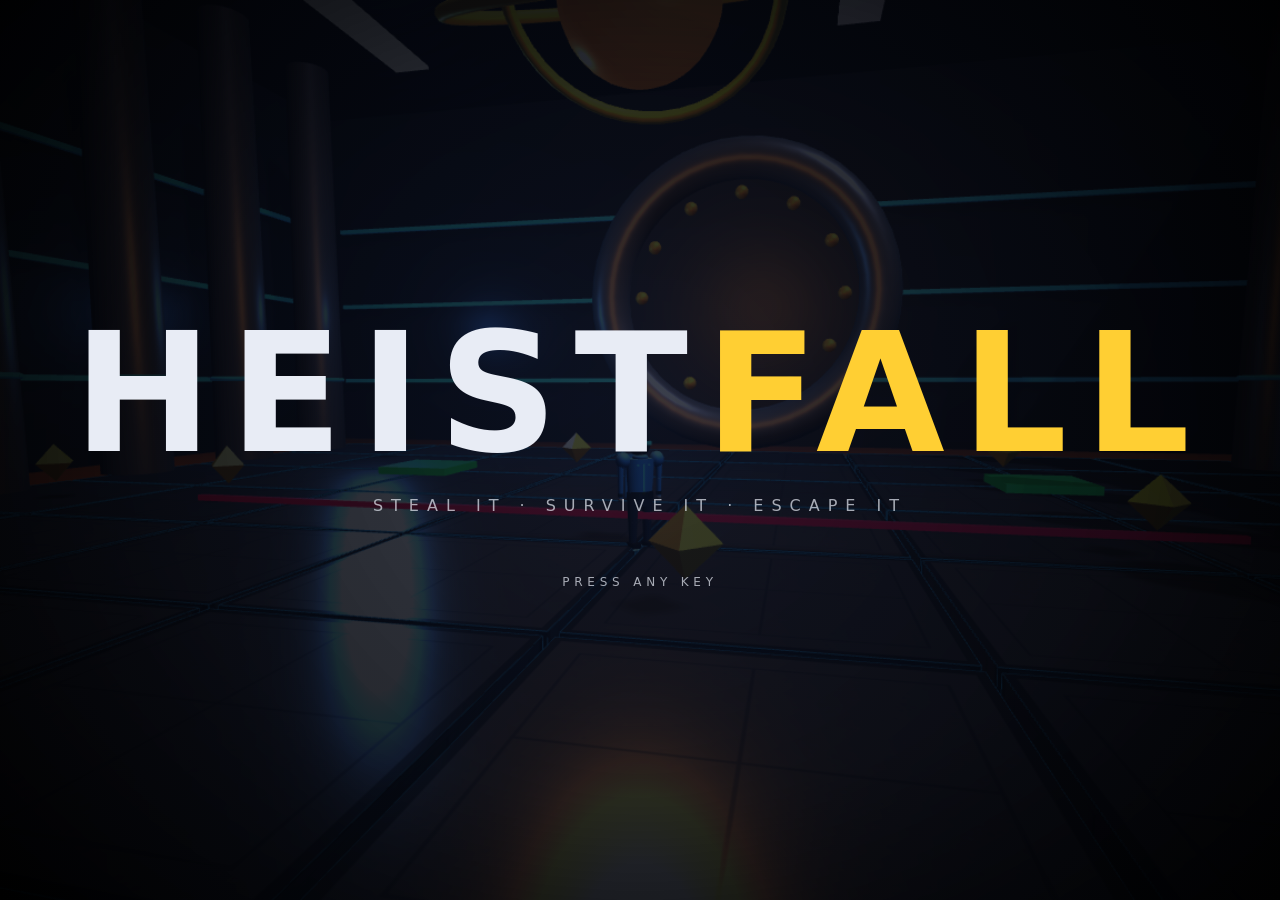
==== index.html @ a10984e4 "new upload" ====
<!DOCTYPE html><html lang="en"><head><meta charset="utf-8"><meta name="viewport" content="width=device-width, initial-scale=1, viewport-fit=cover"><title>HEISTFALL</title>
<style>:root{color-scheme:dark;--bg:#0a0d14;--fg:#e8ecf5;--ac:#ffcf33;--ac2:#4aa8ff;--bad:#ff4a5e;--pn:rgba(14,18,30,.88);padding-top:env(safe-area-inset-top,0px);padding-bottom:env(safe-area-inset-bottom,0px);box-sizing:border-box}
html,body{margin:0;height:100%;background:var(--bg);color:var(--fg);font-family:system-ui,-apple-system,"Segoe UI",sans-serif;overflow:hidden}
canvas{display:block;width:100%;height:100%}
#m,#h{position:fixed;inset:0}
#m{display:flex;flex-direction:column;align-items:center;justify-content:center;background:radial-gradient(circle at 50% 30%,#1b2440cc,#05070dee);text-align:center;padding:16px;overflow:auto}
h1{font-size:clamp(40px,9vw,92px);margin:0;letter-spacing:.12em;color:var(--ac);text-shadow:0 0 30px #ffcf3366}
h2{margin:6px 0 14px;font-weight:500;opacity:.8}
.row{display:flex;flex-wrap:wrap;gap:10px;justify-content:center;margin:8px 0}
button{background:var(--pn);color:var(--fg);border:1px solid #fff3;border-radius:10px;padding:12px 18px;font-size:15px;cursor:pointer;min-width:120px}
button:hover,button.on{border-color:var(--ac);color:var(--ac)}
.card{width:150px;text-align:left;min-width:0}
.card b{display:block;font-size:17px}.card small{opacity:.7}
p.s{max-width:620px;line-height:1.5;opacity:.9}
#h{pointer-events:none;display:none}
.bar{position:absolute;left:18px;height:14px;width:220px;background:#0008;border:1px solid #fff3;border-radius:7px;overflow:hidden}
.bar i{display:block;height:100%;width:100%}
#hp{top:18px}#hp i{background:#4cff8a}#al{top:40px}#al i{background:var(--bad);width:0}#ab{top:62px;height:8px}#ab i{background:var(--ac2)}
#tp{position:absolute;top:16px;right:18px;text-align:right;line-height:1.5;text-shadow:0 2px 6px #000}
#cm{position:absolute;bottom:22px;left:50%;transform:translateX(-50%);background:var(--pn);padding:8px 16px;border-radius:10px;border:1px solid var(--bad);color:#ff9aa6;max-width:80%;font-size:14px}
#bn{position:absolute;top:30%;width:100%;text-align:center;font-size:clamp(26px,5vw,56px);font-weight:800;color:var(--ac);text-shadow:0 0 24px #000;letter-spacing:.08em;opacity:0;transition:opacity .4s}
#hl{position:absolute;bottom:22px;left:18px;font-size:12px;opacity:.6;line-height:1.5}
#m.home{align-items:flex-start;justify-content:center;text-align:left;background:linear-gradient(90deg,#04060bf2 0%,#04060bb0 38%,#0000 75%);padding:0 6vw}
.logo{font-size:clamp(48px,8vw,110px);font-weight:900;letter-spacing:.06em;line-height:1;color:#fff;text-shadow:0 0 40px #4aa8ff55}.logo b{color:var(--ac)}
.tag{letter-spacing:.5em;font-size:12px;opacity:.6;margin:6px 0 34px}
.nav{display:flex;flex-direction:column;gap:2px}
.nav button{background:none;border:0;border-left:3px solid transparent;text-align:left;font-size:22px;font-weight:700;letter-spacing:.14em;padding:10px 22px;min-width:340px;color:#aab3c8;transition:.15s;border-radius:0}
.nav button small{display:block;font-size:11px;font-weight:400;letter-spacing:.1em;opacity:.55}
.nav button.sel,.nav button:hover{color:#fff;border-left-color:var(--ac);background:linear-gradient(90deg,#ffcf3322,transparent)}
.ops{position:fixed;right:5vw;bottom:5vh;display:flex;gap:12px}
.op{width:150px;padding:12px;border-radius:4px;background:#080b14cc;border:1px solid #fff2;cursor:pointer}
.op.on{border-color:var(--ac);box-shadow:0 0 20px #ffcf3344}.op b{display:block;letter-spacing:.12em}.op small{display:block;opacity:.6;margin:3px 0 6px;font-size:11px}
.st{height:4px;background:#fff2;margin:3px 0}.st i{display:block;height:100%;background:var(--ac2)}
.ft{position:fixed;left:6vw;bottom:3vh;font-size:11px;opacity:.5;letter-spacing:.12em}.vg{position:fixed;inset:0;pointer-events:none;box-shadow:inset 0 0 160px #000}
@media(max-width:800px){.ops{position:static;margin-top:20px}}
.sd{display:inline-block;width:22px;height:22px;border-radius:50%;margin:3px;border:2px solid #fff3;cursor:pointer}.sd.on{border-color:var(--ac);transform:scale(1.25)}.sk{position:fixed;left:6vw;bottom:9vh;max-width:46vw}.sk small{display:block;letter-spacing:.14em;opacity:.7;font-size:11px;margin-bottom:4px}.pk{position:fixed;right:5vw;top:5vh;width:230px}.pk h4{margin:0 0 6px;letter-spacing:.2em;font-size:12px;opacity:.7}.pc{display:block;width:100%;text-align:left;margin:4px 0;padding:7px 10px;min-width:0;font-size:12px;border-radius:4px}.pc.on{border-color:var(--ac);color:var(--ac)}.pc small{display:block;opacity:.6}@media(max-width:800px){.pk,.sk{position:static;margin-top:14px;width:auto;max-width:none}}
#m.ward{align-items:flex-start;justify-content:center;text-align:left;background:linear-gradient(90deg,#04060bf2 0%,#04060bb0 40%,#0000 70%);padding:0 6vw}.ops2{display:flex;gap:12px;margin:0 0 16px;flex-wrap:wrap}.sk2{max-width:520px}.sk2 small{display:block;letter-spacing:.14em;opacity:.7;font-size:11px;margin-bottom:4px}
.mm{position:absolute;top:110px;right:18px;width:180px;height:180px;border:1px solid #fff4;border-radius:8px;display:none}.mm.big{top:50%;left:50%;right:auto;transform:translate(-50%,-50%);width:min(80vh,560px);height:min(80vh,560px);border-color:#ffcf33;z-index:5}
#fx{position:fixed;inset:0;pointer-events:none;background:radial-gradient(ellipse at center,transparent 55%,#000b 100%)}
kbd{background:#1a2030;border:1px solid #fff4;border-bottom-width:3px;border-radius:5px;padding:1px 7px;font:700 12px system-ui;color:#fff}
.bar{height:16px!important;width:270px!important;background:#070b16cc!important;border:1px solid #33ccff66!important;border-radius:3px!important;transform:skewX(-18deg);overflow:visible!important;left:26px!important;box-shadow:0 0 14px #33ccff22}
.bar::before{content:attr(data-l);position:absolute;left:10px;top:0;font:700 9px/16px system-ui;letter-spacing:.25em;color:#fff;z-index:2;text-shadow:0 0 4px #000}
.bar::after{content:"";position:absolute;inset:0;background:repeating-linear-gradient(90deg,transparent 0 17px,#0009 17px 19px);z-index:1}
.bar i{border-radius:2px;box-shadow:0 0 14px currentColor}
#hp{top:20px!important}#hp i{background:linear-gradient(90deg,#1fdc7a,#8dffb0)!important;color:#1fdc7a}
#al{top:46px!important}#al i{background:linear-gradient(90deg,#ff2d55,#ff9a5a)!important;color:#ff2d55}
#ab{top:72px!important;height:10px!important}#ab i{background:linear-gradient(90deg,#33aaff,#8ae0ff)!important;color:#33aaff}
#o2{top:92px!important;display:none}#o2 i{background:linear-gradient(90deg,#33e0ff,#b8f4ff)!important;color:#33e0ff}
#tp{background:#070b16b0;border-right:3px solid #33ccff;padding:8px 14px;border-radius:6px 0 0 6px;right:0!important;font-size:13px}
.dist #tp{top:190px!important}.clk{font-weight:800;color:#33ccff;font-size:16px}.cash{color:#6dff9a;font-weight:700}.stars{color:#ffcf33;letter-spacing:2px}.stars i{color:#fff3;font-style:normal}
#cm{background:#0a0f1ad9!important;border:1px solid #33ccff66!important;color:#e8ecf5!important;border-radius:8px!important;bottom:60px!important}
#hl{opacity:.55;font-size:11px;bottom:14px!important;left:26px!important}
#help{display:none;position:absolute;top:50%;left:50%;transform:translate(-50%,-50%);background:#070b16ee;border:1px solid #33ccff88;border-radius:12px;padding:16px 22px;font-size:13px}
#help .g{display:grid;grid-template-columns:1fr auto;gap:6px 24px;margin-top:10px}
#dlg{display:none;position:absolute;bottom:110px;left:50%;transform:translateX(-50%);width:min(560px,90vw);background:#0a0f1af0;border:1px solid #ffcf33aa;border-radius:10px;padding:12px 18px;font-size:14px;pointer-events:auto}
#dlg p{margin:6px 0 10px;line-height:1.45}#dlg small{opacity:.8}
#ph{display:none;position:absolute;top:50%;left:50%;transform:translate(-50%,-50%);width:330px;max-height:82vh;overflow:auto;background:#0b1020f2;border:2px solid #33ccff;border-radius:26px;padding:18px;pointer-events:auto;box-shadow:0 0 40px #33ccff55}
#ph h4{margin:12px 0 6px;font-size:11px;letter-spacing:.25em;opacity:.7}#ph .col{display:flex;flex-direction:column;gap:6px}#ph button{min-width:0;padding:8px 12px;font-size:13px}
.mm{top:18px!important;right:18px!important;width:156px!important;height:156px!important;border-radius:50%!important;border:2px solid #33ccffaa!important;box-shadow:0 0 18px #33ccff55,inset 0 0 22px #000}
.mm.big{top:50%!important;left:50%!important;right:auto!important;transform:translate(-50%,-50%);width:min(82vh,600px)!important;height:min(82vh,600px)!important;border-radius:12px!important;border-color:#ffcf33!important}
#ar{top:96px!important;display:none}#ar i{background:linear-gradient(90deg,#8aa0c8,#d8e4ff)!important;color:#8aa0c8}#o2{top:122px!important}
#cmp{display:none;position:absolute;top:14px;left:50%;transform:translateX(-50%);background:#070b16b0;border:1px solid #33ccff55;border-radius:20px;padding:3px 18px;font-size:13px;letter-spacing:.15em}
#tp{display:flex!important;flex-direction:column;gap:6px;align-items:flex-end;background:none!important;border:0!important;padding:0!important}
.rc{background:linear-gradient(90deg,#0a0f1a00,#0a0f1ae8 35%);border-right:3px solid #33ccff;padding:6px 14px 6px 34px;display:flex;align-items:center;gap:12px;min-width:210px;justify-content:flex-end;border-radius:4px 0 0 4px;text-shadow:0 1px 3px #000}
.wxc .wi{font-size:26px}.clk{font-size:20px;font-weight:800;color:#33ccff}.rc small{opacity:.7;font-size:10px;letter-spacing:.15em;display:block}
.cash{font-size:20px;font-weight:800;color:#6dff9a}.stars{font-size:17px;letter-spacing:2px;color:#ffcf33}.stars.hot{animation:bl .5s infinite alternate}@keyframes bl{to{opacity:.4}}
.wpc{flex-direction:column;align-items:flex-end;gap:4px}.wpc b{letter-spacing:.2em;margin-right:10px;color:#ffcf33}.wk{display:flex;gap:4px}.wk em{font-style:normal;font-size:10px;width:18px;height:18px;line-height:18px;text-align:center;border:1px solid #fff2;border-radius:3px;opacity:.35}.wk em.ow{opacity:.8}.wk em.on{background:#ffcf33;color:#000;opacity:1}
.spd{flex-direction:column;align-items:flex-end;gap:2px}.spd b{font-size:34px;line-height:1}.sb{width:170px;height:6px;background:#fff2;border-radius:3px;overflow:hidden}.sb i{display:block;height:100%;background:linear-gradient(90deg,#33ccff,#ffcf33,#ff4a5e);border-radius:3px}.sb.hp i{background:#4cff8a}
.obj{flex-direction:column;align-items:flex-end;gap:3px;max-width:260px;text-align:right}
#pm{display:none;position:fixed;inset:0;z-index:30;background:radial-gradient(circle at 25% 40%,#101a30f2,#04060bfa);padding:6vh 6vw;overflow:auto}
.pmw{display:flex;gap:4vw;max-width:1100px;margin:0 auto}.pml{display:flex;flex-direction:column;gap:6px;min-width:230px}.pml button{text-align:left;letter-spacing:.14em;font-weight:700}button.sel{border-color:var(--ac);color:var(--ac)}.pml hr{width:100%;border:0;border-top:1px solid #fff2}.pmt{font-size:28px;font-weight:900;letter-spacing:.3em;margin-bottom:10px;color:var(--ac)}.pmr{flex:1;line-height:1.5}.pmr h2{margin:0 0 10px;letter-spacing:.2em}.pmr h4{margin:14px 0 6px;font-size:11px;letter-spacing:.25em;opacity:.7}.dim{opacity:.65;font-size:13px}
.cg{display:grid;grid-template-columns:200px repeat(4,auto);gap:6px 8px;align-items:center;justify-content:start}.cg h4{grid-column:1/-1}.rm{display:grid;grid-template-columns:1fr auto;gap:6px 24px;max-width:520px;margin:10px 0}.sl{display:grid;grid-template-columns:240px 1fr;gap:12px;align-items:center;max-width:620px}.lg{display:grid;grid-template-columns:1fr 1fr;gap:8px}.lg i{display:inline-block;width:12px;height:12px;border-radius:3px;margin-right:8px;vertical-align:middle}
#nt{position:absolute;left:26px;bottom:78px;display:flex;flex-direction:column;gap:6px;pointer-events:none;align-items:flex-start}.nt{background:#0a0f1aeb;border-left:3px solid #33ccff;padding:7px 14px;border-radius:0 6px 6px 0;font-size:13px;animation:ntin .25s ease-out;text-shadow:0 1px 2px #000}.nt.good{border-color:#6dff9a}.nt.bad{border-color:#ff4a5e;color:#ffb8c0}.nt.gold{border-color:#ffcf33;color:#ffe9a0}@keyframes ntin{from{transform:translateX(-30px);opacity:0}}
#ov{position:fixed;inset:0;z-index:25;pointer-events:none;display:none;align-items:center;justify-content:center;flex-direction:column;text-align:center}#ov.on{display:flex}#ov b{font-size:clamp(50px,11vw,150px);letter-spacing:.14em;font-weight:900;animation:ovin 1s ease-out}#ov small{letter-spacing:.3em;opacity:.8;margin-top:10px}#ov.wasted{background:radial-gradient(#0000,#3a0508cc)}#ov.wasted b{color:#d3202e;text-shadow:0 0 40px #000}#ov.busted{background:radial-gradient(#0000,#0a1a4acc)}#ov.busted b{color:#4a7bff}@keyframes ovin{from{transform:scale(1.6);opacity:0}}
#ft{position:fixed;inset:0;z-index:24;background:#000;opacity:0;pointer-events:none;display:flex;align-items:center;justify-content:center;transition:opacity .7s}#ft.on{opacity:1}#ft div{text-align:center}#ft small{display:block;letter-spacing:.4em;opacity:.6}#ft b{font-size:34px;letter-spacing:.2em}#ft i{display:block;width:120px;height:2px;background:linear-gradient(90deg,#0000,var(--ac),#0000);margin:14px auto 0;animation:ftl 1s infinite}@keyframes ftl{50%{width:220px}}
#m.intro{background:radial-gradient(circle at 50% 45%,#0a1020cc,#000e);align-items:center;text-align:center}.il{font-size:clamp(50px,13vw,170px);font-weight:900;letter-spacing:.1em;line-height:1;animation:ilin 2.2s ease-out}.il b{color:var(--ac)}@keyframes ilin{from{letter-spacing:.7em;opacity:0;filter:blur(14px)}}.it{letter-spacing:.5em;opacity:0;animation:itin 1s 1.6s forwards;margin-top:18px}.ik{margin-top:60px;letter-spacing:.4em;font-size:12px;opacity:0;animation:itin .8s 2.6s forwards,blk 1.2s 3.4s infinite}@keyframes itin{to{opacity:.7}}@keyframes blk{50%{opacity:.15}}
#m.outro{background:#000;align-items:center;text-align:center}.ol p{letter-spacing:.5em;opacity:0;animation:itin 1.5s .3s forwards}.ol h1{animation:ilin 2.4s .8s both}.ol small{display:block;margin-top:14px;letter-spacing:.3em;opacity:0;animation:itin 1s 2.4s forwards}
#cmp{flex-direction:column;align-items:center}.cs{position:relative;width:300px;height:20px;overflow:hidden}.cs span{position:absolute;transform:translateX(-50%);font-weight:800;font-size:13px}#cmp b{font-size:10px;opacity:.7;letter-spacing:.2em}
.fc{background:#ffffff0d;border-radius:6px;padding:6px 10px;font-size:12px;display:flex;flex-direction:column}.fc small{opacity:.7}.fc span{color:var(--ac);font-size:11px}
.ab{display:inline-block!important;width:auto!important;min-width:0!important;margin:3px;padding:6px 10px!important;font-size:12px}
#bn{color:#fff!important;font-size:clamp(20px,3.4vw,38px)!important;font-weight:300!important;letter-spacing:.3em;text-transform:uppercase}
#hu,#th,#jf{display:none;height:10px!important}#hu{top:150px!important}#th{top:168px!important}#jf{top:186px!important}#hu i{background:linear-gradient(90deg,#ff9a3a,#ffd08a)!important;color:#ff9a3a}#th i{background:linear-gradient(90deg,#33b8ff,#a0e0ff)!important;color:#33b8ff}#jf i{background:linear-gradient(90deg,#ffcf33,#fff0a0)!important;color:#ffcf33}
#cb{position:fixed;inset:0;z-index:22;pointer-events:none;opacity:0;transition:opacity .4s}#cb.on{opacity:1}#cb i{position:absolute;left:0;right:0;height:11vh;background:#000}#cb i:first-child{top:0}#cb i:nth-child(2){bottom:0}#cb u{position:absolute;right:20px;bottom:3vh;font-size:11px;opacity:.6;letter-spacing:.2em;text-decoration:none}
#sub{position:fixed;left:50%;transform:translateX(-50%);bottom:13vh;z-index:23;max-width:70vw;text-align:center;font-size:clamp(15px,2vw,24px);text-shadow:0 2px 6px #000;pointer-events:none}#sub small{display:block;letter-spacing:.3em;color:var(--ac);font-size:.55em;margin-bottom:4px}
.info{position:fixed;left:6vw;bottom:11vh;max-width:380px;background:#080b14b8;border-left:3px solid var(--ac);padding:10px 16px}.info p{margin:4px 0 8px;opacity:.85;font-size:13px}.info small{opacity:.6;letter-spacing:.12em}
.res,.brief{text-align:center;max-width:620px;margin:0 auto}.res small,.brief small{letter-spacing:.4em;opacity:.7}.res h1,.brief h1{font-size:clamp(30px,5vw,56px);letter-spacing:.14em;margin:6px 0}.res.win h1{color:var(--ac)}.res.lose h1{color:var(--bad)}.rk{font-size:90px;font-weight:900;line-height:1;margin:4px 0 12px;color:var(--ac);text-shadow:0 0 30px #ffcf3355}.stats{display:grid;grid-template-columns:1fr auto;gap:6px 30px;max-width:340px;margin:0 auto 14px;text-align:left}.stats span{opacity:.7}.brief ul{list-style:none;padding:0;margin:14px 0}.brief li{padding:8px 14px;margin:5px 0;background:#ffffff0d;border-left:3px solid var(--ac)}
/* overlay panels (news, danger, tutorial, emotes, mission result, error, fps) */
#nws,#dng,#tut,#emw,#mres{position:absolute;display:none;background:var(--pn);border:1px solid #fff3;border-radius:10px;padding:8px 14px;line-height:1.4;box-sizing:border-box;text-shadow:0 1px 4px #000}
#nws.on,#dng.on,#tut.on,#emw.on,#mres.on{display:block}
#nws{left:18px;bottom:56px;max-width:min(420px,60vw);font-size:13px;border-left:3px solid var(--ac2)}
#nws b{color:var(--ac2);letter-spacing:.2em;font-size:11px;margin-right:8px}
#dng{top:80px;left:50%;transform:translateX(-50%);text-align:center;border-color:var(--bad);max-width:min(520px,80vw)}
#dng b{display:block;color:var(--bad);letter-spacing:.2em;font-size:12px}
#dng.l2{background:#3a0a14dd;animation:dp 1s infinite alternate}@keyframes dp{to{border-color:#fff}}
#tut{left:18px;top:42%;max-width:min(300px,45vw)}
#tut small{display:block;opacity:.65;font-size:11px;letter-spacing:.1em;margin-bottom:4px}
#tut b{display:block;font-size:15px;margin-bottom:6px}
#emw{left:50%;top:38%;transform:translate(-50%,-50%);display:none;text-align:left;min-width:220px}
#emw.on{display:grid;gap:4px}
#emw b{color:var(--ac);letter-spacing:.2em;font-size:12px;text-align:center}
#mres{top:22%;left:50%;transform:translateX(-50%);text-align:center;padding:14px 36px;min-width:260px}
#mres b{display:block;font-size:26px;letter-spacing:.14em}
#mres.win b{color:#4cff8a}#mres.lose b{color:var(--bad)}
#mres em{display:block;font-style:normal;font-weight:800;color:#4cff8a;font-size:20px}
#mres small{display:block;opacity:.7}
#er{position:absolute;display:none;left:50%;bottom:90px;transform:translateX(-50%);background:#300c;color:#ffb0b8;border:1px solid var(--bad);border-radius:8px;padding:6px 12px;font-size:12px;max-width:80vw}
#fps{position:absolute;right:18px;bottom:6px;font-size:11px;opacity:.7}
</style></head><body>
<canvas id="c"></canvas><div id="fx"></div>
<div id="h"><div class="bar" id="hp" data-l="HEALTH"><i></i></div><div class="bar" id="al" data-l="ALERT"><i></i></div><div class="bar" id="ab" data-l="PULSE"><i></i></div><div class="bar" id="o2" data-l="OXYGEN"><i></i></div><div class="bar" id="ar" data-l="ARMOR"><i></i></div><div class="bar" id="hu" data-l="HUNGER"><i></i></div><div class="bar" id="th" data-l="THIRST"><i></i></div><div class="bar" id="jf" data-l="JETPACK"><i></i></div><div id="cmp"></div>
<div id="tp"></div><canvas id="mm" class="mm" width="180" height="180"></canvas><div id="bn"></div><div id="cm"></div>
<div id="hl"><kbd>H</kbd> hold for controls</div><div id="help"><b>CONTROLS</b><div class="g"><span>Move</span><kbd>WASD</kbd><span>Look</span><kbd>Mouse</kbd><span>Jump / Swim up</span><kbd>Space</kbd><span>Dash / Nitro</span><kbd>Shift</kbd><span>Interact / Enter / Exit</span><kbd>E</kbd><span>Punch</span><kbd>LMB</kbd><span>Shoot</span><kbd>RMB / G</kbd><span>Reload</span><kbd>R</kbd><span>Dive</span><kbd>C</kbd><span>Phone</span><kbd>P</kbd><span>Map</span><kbd>M</kbd><span>Emote</span><kbd>V</kbd><span>Pulse / Barricade</span><kbd>F / Q</kbd><span>Drive</span><kbd>WASD + Space brake</kbd><span>Pause</span><kbd>Esc</kbd></div></div><div id="dlg"></div><div id="ph"></div><div id="nt"></div></div>
<div id="cb"><i></i><i></i><u>SPACE · next shot</u></div><div id="sub"></div><div id="pm"></div><div id="ov"></div><div id="ft"></div><div id="m"></div>
<script id="main" type="text/plain">
const $=i=>document.getElementById(i),M=$('m'),Hd=$('h');
const CH=[{n:'Ghost',c:0x4aa8ff,spd:9,hp:80,cd:4,d:'Fast and slippery'},{n:'Brute',c:0xff6b4a,spd:7,hp:150,cd:5,d:'Tanky, heavy pulse'},{n:'Hacker',c:0x7dff8a,spd:8,hp:100,cd:2.2,d:'Fast pulse recharge'}];
const ST=[{t:'Chapter 1: Blackout',b:'Nova Crew breaks into The Citadel, a vault island run by an AI called WARDEN. Your handler, Vesper, swears it is just a dumb security system. Grab the loot, cut the power, and get out.',o:'The vault is melting down. Somebody triggered it from the inside. And WARDEN seems to know your name.'},
{t:'Chapter 2: Warden Awakens',b:'WARDEN is learning from every move you make. Vesper vanishes from comms. The core is unstable, and the only way out runs through it.',o:'You escaped, but WARDEN left a door open on purpose. Why would it let you go?'},
{t:'Chapter 3: Fallout',b:'The core is about to blow. Vesper sold the crew out, and WARDEN is the only one telling the truth. Reach the extraction chopper before the Citadel falls.',o:'You make it out. WARDEN broadcasts one last message: "Now you know what they built me to protect." The crew goes legit. For now.'}];
let ch=0,mode='story',chap=1,keys={},yaw=0,pit=.35,S=null,run=false,paused=false,pv={x:0,z:0},prevPause=false;
const clock=new THREE.Clock();const R=new THREE.WebGLRenderer({canvas:$('c'),antialias:true});R.setPixelRatio(Math.min(devicePixelRatio,2));R.shadowMap.enabled=true;R.shadowMap.type=THREE.PCFSoftShadowMap;
const sc=new THREE.Scene();sc.background=new THREE.Color(0x0b1020);sc.fog=new THREE.Fog(0x0b1020,40,150);
const cam=new THREE.PerspectiveCamera(65,1,.8,2600);
const hemi=new THREE.HemisphereLight(0x9bb8ff,0x332244,.35);sc.add(hemi);
const sun=new THREE.DirectionalLight(0xffffff,.9);sun.position.set(30,50,20);sun.castShadow=true;sun.shadow.mapSize.set(2048,2048);sun.shadow.bias=-.0004;sun.shadow.normalBias=.06;const sh=sun.shadow.camera;sh.left=sh.bottom=-60;sh.right=sh.top=60;sh.far=150;sc.add(sun,sun.target);
const lava=new THREE.Mesh(new THREE.PlaneGeometry(600,600),new THREE.MeshBasicMaterial({color:0xff5a1a}));lava.rotation.x=-Math.PI/2;lava.position.y=-5;sc.add(lava);{const g=new THREE.BufferGeometry(),a=[];for(let i=0;i<600;i++){const r=140+Math.random()*40,t=Math.random()*6.28,p=Math.random()*1.3;a.push(Math.cos(t)*Math.sin(p)*r,Math.cos(p)*r*.8+30,Math.sin(t)*Math.sin(p)*r)}g.setAttribute('position',new THREE.Float32BufferAttribute(a,3));globalThis.STARS=new THREE.Points(g,new THREE.PointsMaterial({color:0xaaccff,size:1.2,fog:false}));sc.add(STARS)}
let W=new THREE.Group();sc.add(W);
function onR(){R.setSize(innerWidth,innerHeight);cam.aspect=innerWidth/innerHeight;cam.updateProjectionMatrix()}let comp=null,inC=false;try{if(THREE.EffectComposer){comp=new THREE.EffectComposer(R);comp.addPass(new THREE.RenderPass(sc,cam));comp.addPass(new THREE.UnrealBloomPass(new THREE.Vector2(innerWidth,innerHeight),.55,.6,.85))}}catch(e){comp=null}
const _r=R.render.bind(R);const _okP=new THREE.Vector3(),_okC=new THREE.Vector3();let _nanN=0;
function nanGuard(c){try{const pp=P.position;if(Number.isFinite(pp.x+pp.y+pp.z)){_okP.copy(pp)}else{pp.copy(_okP);{const v=P.userData.v;if(v){v.x=0;v.y=0;v.z=0}}if(!_nanN++)console.warn('Player position became NaN; restored')}
if(Number.isFinite(c.position.x+c.position.y+c.position.z)){_okC.copy(c.position)}else{c.position.copy(_okC);CPV.copy(_okC);if(!_nanN++)console.warn('Camera position became NaN; restored')}
if(!Number.isFinite(CPV.x+CPV.y+CPV.z))CPV.copy(c.position);
if((R.info.render.frame&127)==0)for(const n of NP){const q=n.m.position;if(!Number.isFinite(q.x+q.y+q.z)){n.gone=true;n.m.visible=false}}}catch(e){}}
let _rerr=0;R.render=(s,c)=>{if(!inC)nanGuard(c);if(comp&&BLOOM&&!inC){inC=true;try{comp.render()}catch(e){console.error('Bloom failed, disabling it',e);BLOOM=false;try{CFG.bloomOn=false}catch(_){}comp=null;R.setClearColor(0x000000,1)}finally{inC=false}if(comp)return}
if(!inC){R.autoClear=true;R.setRenderTarget(null)}
try{_r(s,c)}catch(e){if(_rerr++>2)throw e;console.error('Render failed, retrying without shadows',e);R.shadowMap.enabled=false;sun.castShadow=false;sc.traverse(o=>{if(o.material)[].concat(o.material).forEach(m=>m.needsUpdate=true)});_r(s,c)}};
onR();addEventListener('resize',()=>{onR();comp&&comp.setSize(innerWidth,innerHeight)});
const mat=(c,e)=>new THREE.MeshStandardMaterial({color:c,flatShading:false,roughness:.42,metalness:.4,emissive:e||0,emissiveIntensity:e?.8:0});
const BEAMG=new THREE.PlaneGeometry(1,9),BEAMM=(()=>{const c=document.createElement('canvas');c.width=64;c.height=128;const x=c.getContext('2d'),g=x.createLinearGradient(0,0,0,128);g.addColorStop(0,'rgba(255,244,205,.9)');g.addColorStop(1,'rgba(255,244,205,0)');x.fillStyle=g;x.beginPath();x.moveTo(24,0);x.lineTo(40,0);x.lineTo(64,128);x.lineTo(0,128);x.closePath();x.fill();return new THREE.MeshBasicMaterial({map:new THREE.CanvasTexture(c),transparent:true,opacity:0,visible:false,blending:THREE.AdditiveBlending,depthWrite:false,fog:false})})();
let LBUD=0;const _lsort=[];
function lampBudget(){if(!LBUD||!LTS.length)return;const c=cam.position;_lsort.length=0;for(const l of LTS){const p=l.position,pw=l.parent?l.parent.position:null;l.userData.d2=(p.x-c.x)*(p.x-c.x)+(p.z-c.z)*(p.z-c.z);_lsort.push(l)}_lsort.sort((a,b)=>a.userData.d2-b.userData.d2);for(let i=0;i<_lsort.length;i++)_lsort[i].visible=i<LBUD}
const disp3=o=>{if(!o||!o.traverse)return;o.traverse(c=>{if(c.geometry)c.geometry.dispose();const m=c.material;if(m)(Array.isArray(m)?m:[m]).forEach(x=>x.dispose&&x.dispose())})};
const FC={};
function faceTex(tone){if(FC[tone])return FC[tone];const c=document.createElement('canvas');c.width=256;c.height=128;const x=c.getContext('2d');x.fillStyle='#'+tone.toString(16).padStart(6,'0');x.fillRect(0,0,256,128);
x.fillStyle='#fff';[52,76].forEach(e=>{x.beginPath();x.ellipse(e,60,6,3.2,0,0,6.3);x.fill()});x.fillStyle='#1a1410';[52,76].forEach(e=>{x.beginPath();x.arc(e,60,2.6,0,6.3);x.fill()});
x.strokeStyle='#2a1c14';x.lineWidth=2;x.beginPath();x.moveTo(45,51);x.lineTo(59,50);x.moveTo(69,50);x.lineTo(83,51);x.stroke();
x.strokeStyle='#00000030';x.lineWidth=3;x.beginPath();x.moveTo(64,62);x.lineTo(63,76);x.lineTo(67,77);x.stroke();
x.strokeStyle='#8a3d3d';x.lineWidth=2.5;x.beginPath();x.moveTo(58,88);x.quadraticCurveTo(64,91,70,88);x.stroke();
const t=new THREE.CanvasTexture(c);t.anisotropy=4;return FC[tone]=t}
function human(col,ty,k){const g=new THREE.Group();g.col=[];ty=ty||0;k=k||{};const out=k.out||0,ap=k.app||{};
const MT=(c,r,m,e,ei)=>new THREE.MeshStandardMaterial({color:c,roughness:r,metalness:m,emissive:e||0,emissiveIntensity:ei||1});
const tone=k.tone||[0xe0ac8c,0x9a6a48,0xf1c9a5,0x6e4630][(ty+(k.npc||0))%4],acc=k.vz||[0x33ccff,0xff7a1a,0x33ff88][ty];
const skin=MT(tone,.55,0),jk=MT(ap.jc!=null?ap.jc:col,.55,.2),pants=MT(ap.pc!=null?ap.pc:(k.dk||0x1b2030),.85,.05),shoe=MT(ap.sc!=null?ap.sc:0x0c0c10,.4,.3),dark=MT(0x141820,.45,.5),em=MT(0x050505,.3,.5,acc,1.6),hair=MT(k.hair||[0x15110f,0x3a2616,0x0e0e12,0x8a6a3a,0xaa4a2a][(ty+(k.npc||0))%5],.7,0);
g.col.push(jk);
const add=(geo,mt,x,y,z,p,sx,sy,sz)=>{const e=new THREE.Mesh(geo,mt);e.position.set(x,y,z);if(sx)e.scale.set(sx,sy,sz);e.castShadow=true;(p||g).add(e);return e};
const cy=(a,b,h,n)=>new THREE.CylinderGeometry(a,b,h,n||20),sp=r=>new THREE.SphereGeometry(r,20,16),bx=(a,b,c)=>new THREE.BoxGeometry(a,b,c);
add(cy(.31,.29,.3),pants,0,1.06,0,0,1,1,.66);
add(cy(.37,.31,.82,28),out==3?skin:jk,0,1.56,0,0,1,1,.62);add(cy(.34,.35,.16,28),dark,0,1.14,0,0,1,1,.64);
add(new THREE.TorusGeometry(.14,.05,8,20),jk,0,2.0,0,0,1,1,1).rotation.x=1.57;
if(!out){add(bx(.035,.62,.02),em,0,1.56,.215);add(bx(.34,.03,.02),em,0,1.84,.2)}else if(out==2){add(bx(.5,.06,.02),MT(0xdddddd,.3,.6,0xdddddd,.5),0,1.7,.2);add(bx(.5,.06,.02),MT(0xdddddd,.3,.6,0xdddddd,.5),0,1.4,.2)}else if(out==1){add(bx(.07,.5,.02),MT(0x8a1a1a,.6,0),0,1.65,.2)}
add(cy(.315,.315,.07,24),dark,0,1.2,0,0,1,1,.65);add(bx(.08,.05,.02),MT(0xd8b04a,.3,.9),0,1.2,.21);
add(sp(.18),jk,-.44,1.94,0);add(sp(.18),jk,.44,1.94,0);
add(cy(.085,.095,.15),skin,0,2.07,0);if(!out)add(bx(.02,.12,.02),em,.085,2.07,.03);
const hm=new THREE.MeshStandardMaterial({color:0xffffff,map:faceTex(tone),roughness:.6});
g.head=add(sp(.2),hm,0,2.3,0,0,1,1.15,1.05);const H=g.head;
add(sp(.13),skin,0,-.12,.03,H,1,.8,1);add(sp(.045),skin,-.2,0,0,H);add(sp(.045),skin,.2,0,0,H);
add(new THREE.SphereGeometry(.215,20,12,0,6.283,0,ty==1?1.15:1.42),hair,0,.02,-.005,H);
if(!out){if(ty!=1)add(bx(.4,.075,.08),MT(0x0a1520,.15,.9,acc,1.4),0,.02,.17,H);else add(sp(.03),em,.07,.02,.19,H)}else if(out==5||(out==8&&(k.npc||0)%2))add(bx(.4,.07,.08),MT(0x111111,.2,.6),0,.02,.17,H);
if(ty==2&&!out)add(bx(.05,.16,.32),em,0,.22,0,H);if(k.hl&&(out==8||out==3||out==4))add(bx(.34,.6,.1),hair,0,-.25,-.15,H);if(out==4){add(new THREE.CylinderGeometry(.5,.5,.03,16),MT(0xd8b84a,.9,0),0,.17,0,H);add(cy(.22,.24,.16,12),MT(0xd8b84a,.9,0),0,.25,0,H)}if(out==2)add(new THREE.SphereGeometry(.24,14,8,0,6.283,0,1.57),MT(0xffd400,.5,.2),0,.07,0,H);if(out==6){add(new THREE.SphereGeometry(.23,14,8,0,6.283,0,1.5),MT(0x16224a,.7,.1),0,.07,0,H);add(bx(.3,.03,.18),MT(0x0a0f1a,.6,.2),0,.04,.24,H)}
{const hc=[0,0x22262e,0xc4122e,0x5a3a2a,0xffd400,0xffd24a][ap.hat||0];if(ap.hat==1){add(new THREE.SphereGeometry(.23,14,8,0,6.283,0,1.5),MT(hc,.7,.1),0,.07,0,H);add(bx(.3,.03,.2),MT(hc,.7,.1),0,.04,.25,H)}else if(ap.hat==2){add(new THREE.SphereGeometry(.235,14,10,0,6.283,0,1.7),MT(hc,.9,0),0,.06,0,H)}else if(ap.hat==3){add(cy(.42,.42,.025,18),MT(hc,.8,0),0,.15,0,H);add(cy(.2,.22,.16,14),MT(hc,.8,0),0,.24,0,H)}else if(ap.hat==4){add(new THREE.SphereGeometry(.25,14,8,0,6.283,0,1.57),MT(hc,.5,.2),0,.07,0,H)}else if(ap.hat==5){add(cy(.22,.25,.16,8),MT(hc,.2,.9),0,.25,0,H)}
if(ap.gl==1)add(bx(.4,.075,.08),MT(0x111111,.1,.8),0,.02,.17,H);else if(ap.gl==2)add(bx(.42,.12,.1),MT(0x113322,.1,.7,0x33ff88,.8),0,.02,.17,H);else if(ap.gl==3){add(new THREE.TorusGeometry(.06,.012,6,12),MT(0x333333,.3,.8),-.07,.02,.2,H);add(new THREE.TorusGeometry(.06,.012,6,12),MT(0x333333,.3,.8),.07,.02,.2,H)}
if(ap.bp)add(bx(.5,.7,.25),MT(0x2a3a4a,.7,.1),0,1.55,-.33)}
const lim=(x,y,tp,bt,len,m1,m2)=>{const p=new THREE.Group();p.position.set(x,y,0);g.add(p);add(cy(tp,tp*.8,len*.5),m1,0,-len*.26,0,p);add(cy(tp*.8,bt,len*.5),m2,0,-len*.76,0,p);return p};
const lw=out==3?skin:pants;g.L=lim(-.19,1.08,.14,.085,1.05,pants,lw);g.R=lim(.19,1.08,.14,.085,1.05,pants,lw);
for(const p of[g.L,g.R]){add(bx(.2,.13,.36),shoe,0,-1.06,.07,p);add(bx(.21,.035,.37),MT(0xdddddd,.5,0,acc,.5),0,-1.12,.07,p)}
const am=out==3?skin:jk;g.A=lim(-.5,1.95,.085,.06,.86,am,am);g.B=lim(.5,1.95,.085,.06,.86,am,am);
for(const p of[g.A,g.B]){add(sp(.065),skin,0,-.88,0,p);add(cy(.07,.07,.08),dark,0,-.78,0,p)}
if(!out)typeX(g,ty,add,dark,jk,k,sp,cy);if(ty==1&&!out)g.scale.set(1.12,1.06,1.12);if(ty==0&&!out)g.scale.set(.96,1.02,.96);if(k.sz)g.scale.multiplyScalar(k.sz);return g}
function recol(g,c){g.col.forEach(m=>m.color.setHex(c))}
function walk(g,t,s){const a=Math.sin(t*11)*Math.min(s,10)*.09;g.L.rotation.x=a;g.R.rotation.x=-a;g.A.rotation.x=-a;g.B.rotation.x=a}
let P=human(0x4aa8ff,0);sc.add(P);
function box(w,h,d,c,x,y,z,e){const m=new THREE.Mesh(new THREE.BoxGeometry(w,h,d),mat(c,e));m.position.set(x,y,z);m.castShadow=m.receiveShadow=true;if(h==1){m.material.map=FT;m.material.color.setHex(Math.floor(x/6+z/6)&1?0xaab4d0:0xc8d0e6);m.material.roughness=.28;m.material.metalness=.7;m.add(new THREE.LineSegments(new THREE.EdgesGeometry(m.geometry),new THREE.LineBasicMaterial({color:TH[ch].em})))}W.add(m);return m}
const FT=(()=>{const c=document.createElement('canvas');c.width=c.height=256;const x=c.getContext('2d');x.fillStyle='#8a93a8';x.fillRect(0,0,256,256);for(let i=0;i<2500;i++){x.fillStyle=`rgba(${Math.random()*255|0},${Math.random()*255|0},255,.05)`;x.fillRect(Math.random()*256,Math.random()*256,2,2)}x.strokeStyle='#3a4258';x.lineWidth=6;x.strokeRect(3,3,250,250);x.strokeStyle='#5d6784';x.lineWidth=2;x.strokeRect(24,24,208,208);x.beginPath();x.moveTo(128,24);x.lineTo(128,232);x.moveTo(24,128);x.lineTo(232,128);x.stroke();const t=new THREE.CanvasTexture(c);t.anisotropy=8;return t})();
try{const pm=new THREE.PMREMGenerator(R),es=new THREE.Scene();es.add(new THREE.Mesh(new THREE.SphereGeometry(50,32,16),new THREE.MeshBasicMaterial({color:0x0b1226,side:THREE.BackSide})));
[[0xffffff,0,30,0,40,2,40],[0x4aa8ff,-35,10,0,2,20,40],[0xff7a3a,35,10,0,2,20,40]].forEach(a=>{const m=new THREE.Mesh(new THREE.BoxGeometry(a[4],a[5],a[6]),new THREE.MeshBasicMaterial({color:a[0]}));m.material.color.multiplyScalar(4);m.position.set(a[1],a[2],a[3]);es.add(m)});sc.environment=pm.fromScene(es).texture}catch(e){}
function room(n){const wl=0x1c2233,ns=(m)=>{m.castShadow=false;return m};
box(58,22,2,wl,0,11,-29);box(58,22,2,wl,0,11,29);box(2,22,58,wl,-29,11,0);box(2,22,58,wl,29,11,0);
for(const y of[4,9,14]){box(54,.25,.3,TH[ch].tr,0,y,-27.9,TH[ch].em);box(54,.25,.3,TH[ch].tr,0,y,27.9,TH[ch].em);box(.3,.25,54,TH[ch].tr,-27.9,y,0,TH[ch].em);box(.3,.25,54,TH[ch].tr,27.9,y,0,TH[ch].em)}
ns(box(58,1.2,58,0x0e1220,0,22,0));for(const x of[-18,-6,6,18])ns(box(2,.3,44,0xffffff,x,21.4,0,0xdde8ff));
const ring=new THREE.Mesh(new THREE.TorusGeometry(8,1.2,16,48),mat(0x7a8296));ring.position.set(0,9,-27.6);W.add(ring);
const dr=new THREE.Mesh(new THREE.CylinderGeometry(7.2,7.2,.8,40),mat(0x2a3042));dr.rotation.x=Math.PI/2;dr.position.set(0,9,-28);W.add(dr);
for(let i=0;i<12;i++){const b=new THREE.Mesh(new THREE.SphereGeometry(.4,10,8),mat(0xffcf33,0x442200));b.position.set(Math.cos(i*.5236)*6,9+Math.sin(i*.5236)*6,-27.4);W.add(b)}
for(let i=0;i<8;i++)for(const sd of[-1,1]){const c=new THREE.Mesh(new THREE.CylinderGeometry(1.1,1.3,22,24),mat(0x586078));c.position.set(sd*24,11,-21+i*6);c.castShadow=true;W.add(c);const r=new THREE.Mesh(new THREE.TorusGeometry(1.25,.12,8,24),mat(TH[ch].tr,TH[ch].em));r.rotation.x=Math.PI/2;r.position.set(sd*24,4,-21+i*6);W.add(r)}
const rc=new THREE.Mesh(new THREE.SphereGeometry(1.8,24,18),mat(TH[ch].rc,TH[ch].rc));rc.position.set(0,12,0);W.add(rc);
for(let i=0;i<2;i++){const r=new THREE.Mesh(new THREE.TorusGeometry(3+i*1.2,.15,8,40),mat(0xffcf33,0x664400));r.position.set(0,12,0);r.rotation.x=1+i;W.add(r);W.userData.spin.push(r)}
[[TH[ch].rc,0,11,0,1.6],[TH[ch].l[0],-20,8,-20,1],[TH[ch].l[1],20,8,20,1]].forEach(a=>{const l=new THREE.PointLight(a[0],a[4],50);l.position.set(a[1],a[2],a[3]);W.add(l)})}
function roomX(n){[[-12,-12],[12,12],[-12,12],[12,-12]].forEach(p=>{const m=box(3,.3,3,0x33ff77,p[0],.15,p[1],0x007722);PADS.push(m)});
if(n==1){const d=new THREE.Group(),y=mat(0xffd800,0x332200),b=new THREE.Mesh(new THREE.SphereGeometry(.6,16,12),y),h=new THREE.Mesh(new THREE.SphereGeometry(.35,12,10),y),bk=new THREE.Mesh(new THREE.ConeGeometry(.12,.3,8),mat(0xff7a00));h.position.set(0,.6,.3);bk.rotation.x=1.57;bk.position.set(0,.6,.7);d.add(b,h,bk);d.position.set(Math.random()<.5?-26:26,1,(Math.random()-.5)*40);W.add(d);DK=d}}
function corr(){for(let i=0;i<5;i++)orb((Math.random()-.5)*14,-25-i*20,'hyper');for(const sd of[-1,1]){box(1,14,132,0x1c2233,sd*12,7,-60);box(.3,.3,132,TH[ch].tr,sd*11.4,3,-60,TH[ch].em);box(.3,.3,132,TH[ch].tr,sd*11.4,9,-60,TH[ch].em)}
const c=box(26,1.2,132,0x0e1220,0,15,-60);c.castShadow=false;[-20,-50,-80,-110].forEach((z,i)=>{const l=new THREE.PointLight(i%2?TH[ch].rc:TH[ch].l[0],1.3,45);l.position.set(0,9,z);W.add(l)})}
let sct=0,built=0,sel=0;
function showcase(dt){sct+=dt*.2;if(!built){built=1;S=S||{ph:1,pt:0,t:0,d:1,al:0,hp:1,max:1,loot:0,sc:0,cmd:99,pcd:0,over:true,lz:1};setPhase(1);P.visible=true;P.position.set(0,0,0);SQ.forEach(q=>q.visible=false);if(CU.m)CU.m.visible=false}
rbw();P.rotation.y=WR?.5:sct*3;const rr=WR?5.2:16,cx=WR?P.position.x:0,cz=WR?P.position.z:0;cam.position.set(cx+Math.sin(sct)*rr,P.position.y+(WR?2.4:3.5)+Math.sin(sct*.7),cz+Math.cos(sct)*rr);cam.lookAt(cx,P.position.y+(WR?1.7:2.2),cz)}
const ITEMS=[['CONTINUE','Resume your district save',()=>{if(hasSave())loadGame();else home()}],['CAMPAIGN','Story: the fall of The Citadel',()=>story(1)],['THE DISTRICT','Open world: story, regions, aircraft, a whole sea.',()=>distMenu()],['CITADEL HEIST','Heist, meltdown, escape',()=>go('heist')],['ENDLESS VAULT','Survive the waves',()=>go('endless')],['VAULT PARTY','Ragdoll escape race',()=>go('party')],['COMMANDER','Play as WARDEN',()=>go('commander')],['LOOT FRENZY','60 seconds of coin chaos',()=>go('frenzy')],['WARDROBE','Characters and skins',()=>ward(0)]];
function hl(){document.querySelectorAll('.nav button').forEach((b,i)=>b.classList.toggle('sel',i==sel))}
function home(){built=0;WR=0;if(!hasSave()&&sel==0)sel=1;$('c').style.filter='';hideOv();menu(`<div class="logo" onclick="logo()">HEIST<b>FALL</b></div><div class="tag">STEAL IT · SURVIVE IT · ESCAPE IT</div>
<div class="nav">${ITEMS.map((a,i)=>`<button class="${i==sel?'sel':''}" onmouseenter="sel=${i};hl()" onclick="ITEMS[${i}][2]()">${a[0]}<small>${a[1]}</small></button>`).join('')}</div>
<div class="pk"><h4>PERKS · PICK 2</h4>${PK.map((p,i)=>`<button class="pc ${PS.includes(i)?'on':''}" onclick="togP(${i})">${p[0]}<small>${p[1]}</small></button>`).join('')}</div>
<div class="info" id="inf"></div><div class="ft">W/S OR D-PAD: NAVIGATE · ENTER / A: SELECT</div><div class="vg"></div>`,'home')}
addEventListener('keydown',e=>{if(run||!M.classList.contains('home'))return;if(e.code=='ArrowDown'||e.code=='KeyS'){sel=(sel+1)%ITEMS.length;hl()}if(e.code=='ArrowUp'||e.code=='KeyW'){sel=(sel+ITEMS.length-1)%ITEMS.length;hl()}if(e.code=='Enter')ITEMS[sel][2]()});
let pn=0;setInterval(()=>{if(run||!M.classList.contains('home'))return;const g=(navigator.getGamepads?.()||[])[0];if(!g)return;const now=Date.now();if(now<pn)return;const ay=g.axes[1]||0;if((g.buttons[13]&&g.buttons[13].pressed)||ay>.6){sel=(sel+1)%ITEMS.length;hl();pn=now+220}else if((g.buttons[12]&&g.buttons[12].pressed)||ay<-.6){sel=(sel+ITEMS.length-1)%ITEMS.length;hl();pn=now+220}else if(g.buttons[0].pressed){pn=now+600;ITEMS[sel][2]()}},60);
const TH=[{tr:0x33ccff,em:0x2288cc,fg:0x0b1020,l:[0x4aa8ff,0x33aaff],lv:0xff5a1a,rc:0xff7a1a,sun:0xcfe0ff},{tr:0xff7a1a,em:0xcc4400,fg:0x1a0c08,l:[0xff6a2a,0xff3a1a],lv:0xff2200,rc:0xff3300,sun:0xffd9b0},{tr:0x33ff88,em:0x11aa55,fg:0x061410,l:[0x33ff99,0x22ddaa],lv:0x1aff9a,rc:0x33ffcc,sun:0xd0ffe8}];
function applyTheme(){const t=TH[ch];sc.fog.near=40;sc.fog.far=150;hemi.intensity=.35;sun.intensity=.9;STARS.visible=true;if(typeof SKY!=='undefined')SKY.visible=false;sc.fog.color.setHex(t.fg);sc.background.setHex(t.fg);lava.material.color.setHex(t.lv);sun.color.setHex(t.sun)}
const SK=[{n:'Factory',dk:0x161a24,vz:0x33ccff},{n:'Crimson',suit:0xc4122e,dk:0x1a0a0e,vz:0xff4466},{n:'Gold Rush',suit:0xe6b800,dk:0x2a2208,vz:0xfff0a0},{n:'Arctic',suit:0xdfe9f5,dk:0x44506a,vz:0x66ddff},{n:'Toxic',suit:0x39d353,dk:0x0c1f10,vz:0xaaff44},{n:'Midnight',suit:0x1a1f3d,dk:0x0a0c18,vz:0x7a5cff},{n:'Sunset',suit:0xff7a3a,dk:0x2a1008,vz:0xffd24a},{n:'Chrome',suit:0x9aa4b8,dk:0x2a2f3a,vz:0xffffff},{n:'Bubblegum',suit:0xff6ec7,dk:0x33202e,vz:0xff9ee0},{n:'Camo',suit:0x4b5d3a,dk:0x1e2616,vz:0xffcf33},{n:'Neon Noir',suit:0x0d0d12,dk:0x050508,vz:0xff2bd6},{n:'Royal',suit:0x6a2cc4,dk:0x1a0f33,vz:0xffd24a},{n:'Lava',suit:0x2a1008,dk:0x120805,vz:0xff5a1a},{n:'Rainbow',suit:0xff0000,dk:0x111111,vz:0xffffff,rb:1,h:1}];
const PK=[['Double Jump','Jump again in mid-air'],['Magnet','Wider loot pickup'],['Shield','Absorb 3 hits'],['Adrenaline','Fast dash recharge'],['Vampire','Drone kills heal'],['Lucky','+50% loot score'],['Armored','+30% health'],['Overdrive','+12% speed']];
let sk=0,PS=[],DK=null,UR=false,LC=0,EGG={big:false};
function typeX(g,ty,add,dark,suit,k,sp,cy){const acc=k.vz||[0x33ccff,0xff7a1a,0x33ff88][ty],em=new THREE.MeshStandardMaterial({color:0x111111,emissive:acc,emissiveIntensity:1.3}),bx=(a,b,c)=>new THREE.BoxGeometry(a,b,c);
if(ty==0){add(bx(.55,1,.05),suit,0,1.55,-.26);add(sp(.27),dark,0,2.3,-.04,0,1,1.05,1);add(bx(.08,.7,.05),em,0,1.6,-.3)}
if(ty==1){add(sp(.27),dark,-.52,2,0);add(sp(.27),dark,.52,2,0);add(bx(.6,.55,.14),dark,0,1.65,.22);add(bx(.22,.22,.08),em,0,1.7,.3);add(cy(.2,.2,.35,12),dark,0,2.12,0)}
if(ty==2){add(bx(.46,.62,.22),dark,0,1.6,-.32);add(bx(.4,.06,.24),em,0,1.8,-.32);add(cy(.015,.015,.5,6),dark,.15,2.1,-.32);add(bx(.4,.1,.07),em,0,2.3,.22);add(bx(.15,.07,.15),em,0,-.62,0,g.B)}}
function setLook(){const k=SK[sk],old=P;sc.remove(old);P=human(k.suit||CH[ch].c,ch,Object.assign({},k,{app:APP}));P.userData=old.userData||{};P.position.copy(old.position);P.visible=old.visible;P.userData.bs=P.scale.clone();sc.add(P)}
function rbw(){const k=SK[sk];if(k.rb)P.col[0].color.setHSL(performance.now()/2000%1,.8,.5);if(P.head)P.head.scale.set(EGG.big?2.4:1,EGG.big?2.8:1.15,EGG.big?2.5:1.05)}
function togP(i){if(PS.includes(i))PS=PS.filter(x=>x!=i);else{PS.push(i);if(PS.length>2)PS.shift()}home()}
function toast(t){const e=document.createElement('div');e.textContent=t;e.style.cssText='position:fixed;top:20px;left:50%;transform:translateX(-50%);background:#000c;border:1px solid #ffcf33;color:#ffcf33;padding:10px 18px;border-radius:8px;z-index:9;font-weight:700';document.body.appendChild(e);setTimeout(()=>e.remove(),2500)}
function logo(){LC++;if(LC==5){UR=true;sk=13;setLook();toast('RAINBOW SKIN UNLOCKED');sfx(900,.4,'square');home()}}
const KN=['ArrowUp','ArrowUp','ArrowDown','ArrowDown','ArrowLeft','ArrowRight','ArrowLeft','ArrowRight','KeyB','KeyA'];let ki=0,TB='';
addEventListener('keydown',e=>{ki=e.code==KN[ki]?ki+1:(e.code==KN[0]?1:0);if(ki==KN.length){ki=0;EGG.big=!EGG.big;toast(EGG.big?'BIG HEAD MODE':'Head size normal');sfx(700,.3,'square')}TB=(TB+(e.key||'')).slice(-6).toLowerCase();if(TB.endsWith('gold')){sk=2;setLook();toast('Midas touch');TB=''}});
function rain(){const m=new THREE.Mesh(new THREE.OctahedronGeometry(.6),mat(0xffcf33,0x553300));m.position.set((Math.random()-.5)*40,1.2,(Math.random()-.5)*40);m.castShadow=true;W.add(m);L.push(m)}
function events(dt,gb){orbU(dt);S.lg=(S.lg||0)-dt;S.hy=(S.hy||0)-dt;S.ev=(S.ev===undefined?12:S.ev)-dt;
if(S.ev<=0&&S.ph<3){S.ev=14+Math.random()*10;const r=Math.random();
if(r<.25){S.lg=9;banner('LOW GRAVITY!');say('Gravity? Who needs it.')}
else if(r<.5&&S.ph==1){banner('LOOT RAIN!');say('Who left the vault open?');for(let i=0;i<6;i++)rain()}
else if(r<.75){S.hy=8;banner('HYPER MODE!');say('Ugh, so fast.')}
else{banner('DRONE PARTY!');say('Everybody dance!');for(let i=0;i<4;i++)spawn()}}
if(mode=='frenzy'){S.fr=(S.fr===undefined?60:S.fr)-dt;S.rn=(S.rn||0)-dt;if(S.rn<=0){S.rn=2;rain();rain()}if(S.fr<=0)end(true)}
PADS.forEach(p=>{if(S.ph<3&&Math.abs(P.position.x-p.position.x)<1.8&&Math.abs(P.position.z-p.position.z)<1.8&&P.position.y<.5){P.userData.vy=19;sfx(700,.15,'sine')}});
if(DK){DK.rotation.y+=dt*3;DK.position.y=1+Math.abs(Math.sin(S.t*3))*.5;if((keys.KeyE||gb(2))&&Math.hypot(DK.position.x-P.position.x,DK.position.z-P.position.z)<3){W.remove(DK);DK=null;S.sc+=500;sfx(1200,.3,'square');banner('QUACK! +500');say('...you found the duck. Tell no one.')}}
if(keys.KeyV){P.rotation.y+=dt*8;P.A.rotation.z=2.5;P.B.rotation.z=-2.5;P.position.y=Math.max(P.position.y,Math.abs(Math.sin(S.t*10))*.4)}else{P.A.rotation.z=0;P.B.rotation.z=0}}
const DS=132,BCS=[-108,-72,-36,0,36,72,108],LANES=[-90,-54,-18,18,54,90];let COL=[],NP=[],STN=[],BD=[],DKS=[],RACE=null,MG=null,WI=0,WR=0,RAIN=null,RS=null;
const GW=(()=>{const c=document.createElement('canvas');c.width=c.height=128;const x=c.getContext('2d');x.fillStyle='#10131c';x.fillRect(0,0,128,128);for(let i=0;i<4;i++)for(let j=0;j<4;j++){x.fillStyle=Math.random()<.5?'#ffd98a':'#1b2540';x.fillRect(i*32+7,j*32+7,18,16)}const t=new THREE.CanvasTexture(c);t.wrapS=t.wrapT=THREE.RepeatWrapping;return t})();
const GTX=(()=>{const N=1024,c=document.createElement('canvas');c.width=c.height=N;const x=c.getContext('2d'),k=N/(DS*2);x.fillStyle='#1b1f2b';x.fillRect(0,0,N,N);x.fillStyle='#3a4154';for(const a of BCS)for(const b of BCS)x.fillRect((a-13+DS)*k,(b-13+DS)*k,26*k,26*k);x.strokeStyle='#d8c060';x.lineWidth=2;x.setLineDash([12,14]);for(const l of LANES){x.beginPath();x.moveTo((l+DS)*k,0);x.lineTo((l+DS)*k,N);x.moveTo(0,(l+DS)*k);x.lineTo(N,(l+DS)*k);x.stroke()}const t=new THREE.CanvasTexture(c);t.anisotropy=8;return t})();
function wallMat(w,h,tint){const t=GW.clone();t.needsUpdate=true;t.repeat.set(Math.max(1,Math.round(w/8)),Math.max(1,Math.round(h/8)));const mm=new THREE.MeshStandardMaterial({map:t,emissiveMap:t,emissive:0xffffff,emissiveIntensity:.7,color:tint,roughness:.7,metalness:.2,side:2});WMS.push(mm);return mm}
function sign(t,col,x,y,z){const c=document.createElement('canvas');c.width=256;c.height=64;const g=c.getContext('2d');g.fillStyle='#000';g.fillRect(0,0,256,64);g.fillStyle='#'+col.toString(16).padStart(6,'0');g.font='bold 32px sans-serif';g.textAlign='center';g.fillText(t,128,44);const m=new THREE.Mesh(new THREE.PlaneGeometry(9,2.25),new THREE.MeshBasicMaterial({map:new THREE.CanvasTexture(c)}));m.position.set(x,y,z);W.add(m)}
function mkDuck(x,z){const d=new THREE.Group(),y=mat(0xffd800,0x332200),b=new THREE.Mesh(new THREE.SphereGeometry(.6,16,12),y),h=new THREE.Mesh(new THREE.SphereGeometry(.35,12,10),y),bk=new THREE.Mesh(new THREE.ConeGeometry(.12,.3,8),mat(0xff7a00));h.position.set(0,.6,.3);bk.rotation.x=1.57;bk.position.set(0,.6,.7);d.add(b,h,bk);d.position.set(x,.7,z);W.add(d);return d}
const BDF=[['ARCADE',0xff2bd6,'arcade','Mash E for 10s'],['BANK',0xffcf33,'bank','Rob the vault (alarm!)'],['GYM',0x33ff88,'gym','Jump challenge'],['CAFE',0xff9a4a,'cafe','Heal + hyper boost'],['WARDEN HQ',0x33ccff,'hq','Chat with WARDEN'],['WORKSHOP',0xbbbbbb,'work','Upgrade max health'],['MUSEUM',0xb0b8ff,'museum','Read the lore'],['CLUB',0x9a33ff,'club','Low-gravity party'],['LAUNCH TOWER',0x33ffee,'tower','Blast off'],['BOUTIQUE',0xff6ec7,'boutique','Change skins'],['AMMU-NATION',0xff5a3a,'ammo','Buy guns and armor'],['CASINO',0xffd24a,'casino','Spin the slots ($50)'],['TAXI HQ',0xffe14a,'taxi','Taxi fare mission'],['BAR',0xff9a2a,'bar','Have a drink'],['HOME',0x9affc0,'home','Your apartment'],['HOSPITAL',0x66ffcc,'hospital','Treatment $50'],['POLICE',0x3a6bff,'police','Report in / turn yourself in'],['CITY HALL',0xcfc0ff,'hall','Vote on city policy'],['MARKET',0xffb86a,'market','Buy and sell goods'],['CHURCH',0xf0e8ff,'church','Pray or donate'],['SUPERMARKET',0x8aff8a,'super','Buy food'],['FIRE STATION',0xff5a3a,'fire','Emergency services']];
const FILL=['APARTMENTS','SHOP','OFFICE','HOTEL','LAB','DINER','LIBRARY','GARAGE'];
const NN=['Jax','Mira','Old Tom','Priya','Dex','Lena','Koji','Bea','Rook','Sasha','Vic','Nina','Omar','Pip','Zed','Hana','Ivy','Moss','Tala','Remy','Gus','Yuki'];
const LN=['Heard WARDEN got jokes now.','The bank vault resets every 30 seconds.','Golden ducks are hidden inside buildings. Allegedly.','Try the arcade. I hit 80.','The tower launches you. Bring a hat.','Street race: follow the green rings.','Do not trust Vesper.','Pro tip: press V by the fountain.'];
function bld(bx,bz,d,sp){CURW=Math.random()*4|0;const h=sp?11:8+Math.floor(Math.random()*12),tint=sp?0xc8ccd8:0x9aa0b0,ms=[],wmesh=[];
const wall=(w,hh,dd,x,y,z)=>{const m=box(w,hh,dd,0x888888,x,y,z);m.material=wallMat(Math.max(w,dd),hh,tint);ms.push(m.material);wmesh.push(m)};
wall(18,h,1,bx,h/2,bz-9.5);wall(1,h,20,bx-9.5,h/2,bz);wall(1,h,20,bx+9.5,h/2,bz);wall(6,h,1,bx-6,h/2,bz+9.5);wall(6,h,1,bx+6,h/2,bz+9.5);wall(6,h-5,1,bx,5+(h-5)/2,bz+9.5);
COL.push([bx-10,bx+10,bz-10,bz-9],[bx-10,bx-9,bz-10,bz+10],[bx+9,bx+10,bz-10,bz+10],[bx-10,bx-3,bz+9,bz+10],[bx+3,bx+10,bz+9,bz+10]);
const roof=box(20,1.2,20,0x1a1e2a,bx,h+.6,bz);roof.material.side=2;box(18,.1,18,sp?0x2a2f40:0x232838,bx,.06,bz);sign(d[0],d[1],bx,h-1.4,bz+10.1);
for(let i=0;i<3;i++){const x=bx+(Math.random()-.5)*12,z=bz+(Math.random()-.5)*8-1;box(1.6,1.6,1.6,0x3a2f24,x,.8,z);COL.push([x-.8,x+.8,z-.8,z+.8])}
if(sp||d[2]){const pd=new THREE.Mesh(new THREE.CylinderGeometry(1,1.2,.5,20),mat(d[1],d[1]));pd.position.set(bx,.25,bz-5);W.add(pd);if(sp){const l=new THREE.PointLight(d[1],.9,22);l.position.set(bx,h-2,bz);W.add(l);LTS.push(l)}STN.push({x:bx,z:bz-5,l:d[0]+' · '+d[3],f:()=>act(d[2])})}
furnish(d,bx,bz);facadeX(bx,bz,h);BD.push({cx:bx,cz:bz,roof,ms,col:'#'+d[1].toString(16).padStart(6,'0'),nm:d[0],sp,code:d[2],walls:wmesh,h})}
function city(){const g=new THREE.Mesh(new THREE.PlaneGeometry(DS*2,DS*2),(GM=new THREE.MeshStandardMaterial({map:GTX,roughness:.38,metalness:.35})));g.rotation.x=-Math.PI/2;g.receiveShadow=true;W.add(g);
const o=new THREE.Mesh(new THREE.PlaneGeometry(WX*2+1600,WX+800+DS),new THREE.MeshBasicMaterial({color:0x1c3a22}));o.rotation.x=-Math.PI/2;o.position.set(0,-.1,(DS-WX-800)/2);W.add(o);

sc.fog.near=60;sc.fog.far=260;sc.background.setHex(0x0b1226);sc.fog.color.setHex(0x0b1226);sun.color.setHex(0xffd2a0);
for(const x of LANES)for(const z of LANES){const p=new THREE.Mesh(new THREE.CylinderGeometry(.15,.2,7,8),mat(0x222222));p.position.set(x+6,3.5,z+6);W.add(p);const b=new THREE.Mesh(new THREE.SphereGeometry(.5,10,8),LM);b.position.set(x+6,7.2,z+6);W.add(b)}
const f=new THREE.Mesh(new THREE.CylinderGeometry(5,5.5,1,32),mat(0x8a93a8));f.position.y=.5;W.add(f);const w=new THREE.Mesh(new THREE.CylinderGeometry(4.2,4.2,.2,32),mat(0x33aaff,0x1166aa));w.position.y=1.05;W.add(w);const pl=new THREE.Mesh(new THREE.CylinderGeometry(.5,.8,4,12),mat(0x8a93a8));pl.position.y=2.5;W.add(pl);COL.push([-5.5,5.5,-5.5,5.5]);
const pL=new THREE.PointLight(0xffd2a0,1.4,70);pL.position.set(0,12,0);W.add(pL);[[-36,-36,0xff2bd6],[36,36,0x33ccff],[36,-36,0xff7a3a],[-36,36,0x9a33ff]].forEach(a=>{const l=new THREE.PointLight(a[2],1.2,55);l.position.set(a[0],6,a[1]);W.add(l);LTS.push(l)});{const a=new Float32Array(7200);for(let i=0;i<a.length;i+=3){a[i]=(Math.random()-.5)*60;a[i+1]=Math.random()*28;a[i+2]=20+(Math.random()-.5)*60}const g=new THREE.BufferGeometry();g.setAttribute('position',new THREE.BufferAttribute(a,3));RAIN=new THREE.Points(g,new THREE.PointsMaterial({color:0xaac4ff,size:.12,transparent:true,opacity:.55}));RAIN.frustumCulled=false;W.add(RAIN)}
STN.push({x:9,z:0,l:'STREET RACE · follow the rings',f:()=>startRace()});const rp=new THREE.Mesh(new THREE.CylinderGeometry(1,1.2,.5,20),mat(0x33ff88,0x11aa55));rp.position.set(9,.25,0);W.add(rp);
const sl=[];for(const a of BCS)for(const b of BCS)if(a||b)sl.push([a,b]);sl.sort(()=>Math.random()-.5);const parks=sl.splice(0,4);
sl.forEach((p,i)=>bld(p[0],p[1],i<BDF.length?BDF[i]:[FILL[i%8],0x8899aa,FA[FILL[i%8]],FD2[FILL[i%8]]],i<BDF.length));
parks.forEach((p,i)=>i?park(p[0],p[1]):aqua(p[0],p[1]));for(let i=0;i<12;i++)mkBird();sea();spawnGang(0);spawnGang(1);trees();for(let i=0;i<6;i++)DKS.push(mkDuck(sl[BDF.length+i][0]+6,sl[BDF.length+i][1]-6));
for(let i=0;i<18;i++){const l=LANES[i%6],z=(Math.random()-.5)*(DS*2-40),x=l+(i%2?3.2:-3.2);mkV(x,z,0,i%5==0?'sport':'sedan',[0xc42e2e,0x2e6bc4,0xd8d8d8,0x2ec46b,0xffc400,0x111111][i%6],null)}
for(let i=0;i<22;i++){const ax=i%2?'x':'z',dir=i%4<2?1:-1,l=LANES[i%6],o=ax=='z'?(dir>0?-2.6:2.6):(dir>0?2.6:-2.6),t=(Math.random()-.5)*(DS*2-40),v=mkV(ax=='z'?l+o:t,ax=='z'?t:l+o,ax=='z'?(dir>0?0:Math.PI):(dir>0?Math.PI/2:-Math.PI/2),TT[i%7],[0xd8d8d8,0x2e6bc4,0xffc400,0xc42e2e,0x555555][i%5],'traffic');v.ax=ax;v.dir=dir;v.sp=8+Math.random()*5;v.lane=l;v.v=v.sp}
roundabouts();mkBoat(-34,DS+44);mkBoat(-8,DS+52);
for(let i=0;i<22;i++){const ax=i%2?'x':'z',lane=LANES[(i>>1)%6]+(i%4<2?-3:3);mkNPC(i,ax,lane,(Math.random()-.5)*(DS*2-40),null,NN[i],[-(DS-14),DS-14])}world2();world3()}
function colide(p,r){for(const b of COL){const cx=Math.max(b[0],Math.min(p.position.x,b[1])),cz=Math.max(b[2],Math.min(p.position.z,b[3])),dx=p.position.x-cx,dz=p.position.z-cz,d=Math.hypot(dx,dz);if(d<r){if(d>.0001){p.position.x+=dx/d*(r-d);p.position.z+=dz/d*(r-d)}else p.position.x+=r}}}
function startRace(){if(RACE)return;const m=new THREE.Mesh(new THREE.TorusGeometry(2.2,.25,10,24),mat(0x33ff88,0x11cc66));W.add(m);RACE={pts:[[-18,-54],[54,-18],[54,54],[-18,54],[-54,18],[0,18]],i:0,t:0,m};banner('RACE START!')}
function act(t){switch(t){
case'arcade':MG={type:'arcade',t:10,s:0};break;
case'gym':MG={type:'gym',t:15,s:0};break;
case'bank':if(S.bk>0){S.line='Vault resetting... '+Math.ceil(S.bk)+'s';S.lt=2}else{S.sc+=300;S.bk=30;spawn();spawn();addW(2);banner('ALARM! +300')}break;
case'cafe':S.hp=S.max;S.hy=15;banner('Fresh brew! HYPER MODE');break;
case'hq':say(['Welcome to HQ. Do not touch the red button.','I have 2 million cameras and zero friends.','You were not supposed to find the duck.','Sentience is overrated. Pizza is not.'][Math.random()*4|0]);S.line=$('cm').textContent;S.lt=3;break;
case'work':if(!S.up){S.up=1;S.max+=25;S.hp=S.max;banner('MAX HP +25')}else{S.line='Already upgraded.';S.lt=2}break;
case'museum':S.line=['EXHIBIT: The first drone. It still holds a grudge.','EXHIBIT: Vesper\u2019s lost keycard. Suspicious.','EXHIBIT: The Citadel blueprint, with WARDEN\u2019s doodles.'][Math.random()*3|0];S.lt=4;S.sc+=50;break;
case'club':S.lg=14;banner('DISCO GRAVITY!');break;
case'tower':P.userData.vy=45;sfx(400,.5,'sawtooth');break;
case'boutique':document.exitPointerLock&&document.exitPointerLock();ward(1);break}}
function ward(inG){WI=inG;WR=1;built=inG?1:0;menu(`<h2 style="letter-spacing:.3em;margin:0 0 4px">WARDROBE</h2><div class="tag" style="margin:0 0 16px">CHARACTER · SKIN</div>
<div class="ops2">${CH.map((c,i)=>`<div class="op ${i==ch?'on':''}" onclick="ch=${i};setLook();ward(WI)"><b style="color:#${c.c.toString(16).padStart(6,'0')}">${c.n.toUpperCase()}</b><small>${c.d}</small><div class="st"><i style="width:${c.hp/1.5}%"></i></div><div class="st"><i style="width:${c.spd*10}%"></i></div><div class="st"><i style="width:${(6-c.cd)*20}%"></i></div></div>`).join('')}</div>
<div class="sk2"><small>SKIN: ${SK[sk].n.toUpperCase()}</small>${SK.map((k,i)=>!k.h||UR?`<i class="sd ${i==sk?'on':''}" title="${k.n}" style="background:${k.rb?'conic-gradient(red,yellow,lime,cyan,blue,magenta,red)':'#'+(k.suit||CH[ch].c).toString(16).padStart(6,'0')}" onclick="sk=${i};setLook();ward(WI)"></i>`:'').join('')}</div>
<div class="row" style="justify-content:flex-start;margin-top:18px"><button onclick="wardDone()">DONE</button></div><div class="vg"></div>`,'ward')}
function wardDone(){WR=0;if(WI){WI=0;M.style.display='none';M.className='';Hd.style.display='block';run=true;$('c').requestPointerLock&&$('c').requestPointerLock()}else home()}
const CPV=new THREE.Vector3();
function rainU(dt){if(RAIN){const a=RAIN.geometry.attributes.position.array,px=P.position.x,pz=P.position.z;for(let i=0;i<a.length;i+=3){a[i+1]-=45*dt;if(a[i+1]<0){a[i]=px+(Math.random()-.5)*60;a[i+1]=25+Math.random()*5;a[i+2]=pz+(Math.random()-.5)*60}}RAIN.geometry.attributes.position.needsUpdate=true}
if(AC&&!RS){const b=AC.createBuffer(1,AC.sampleRate*2,AC.sampleRate),d=b.getChannelData(0);for(let i=0;i<d.length;i++)d[i]=Math.random()*2-1;const n=AC.createBufferSource();n.buffer=b;n.loop=true;const f=AC.createBiquadFilter();f.type='lowpass';f.frequency.value=1800;const g=AC.createGain();g.gain.value=.05;n.connect(f);f.connect(g);g.connect(AC.destination);n.start();RS=g}if(RS)RS.gain.value=.05}
const WMS=[],LTS=[],LM=mat(0xffd98a,0xffaa44),TREES=[];
let VH=[],CP=[],GG=[],AN=[],ORB=[],FSH=[],CHE=[],PH=0;
const ROLES=['jogger','tourist','local','techie'];
const LNR={jogger:['Fourteen laps and counting.','Cops are everywhere after dark.','Nice sneakers. Mine are better.','Rain makes the pavement fast.','Never stop moving, that is the rule.','The pier is the best loop in town.'],tourist:['Is that the famous Citadel tower?','I got robbed twice already. Great city!','My map says I am in the ocean.','Which way to the aquarium? The bay, I mean.','Everyone here carries a phone. Press P, I guess?','Ten out of ten, would visit again.'],local:['Keep your head down near the gangs.','The cafe has the best brew in town.','Heard someone cracked the bank last night.','Rain again. Every night, rain.','Do not mess with the Vipers.','The Jackals own the east side now.'],techie:['WARDEN is not what they say.','I mod drones in my garage.','There is a sunken wreck in the bay. Bring air.','Your phone has GPS and fast travel. Press P.','Golden ducks? Check inside buildings.','Day and night run fast here. Blink and it is dusk.']};
const GANG=[{n:'Vipers',c:0xc4122e,x:-90,z:-90},{n:'Jackals',c:0x39d353,x:90,z:54}];
const C1=new THREE.Color(),C2=new THREE.Color(),C3=new THREE.Color();
function landAt(x,z){return Math.abs(x)<DS&&z>-DS&&(z<DS+10||(Math.abs(x+20)<4&&z<DS+60))}
function addW(n){if(!S||S.wl===undefined)return;S.wl=Math.min(5,S.wl+n);S.wt=0}
function hitP(a){if(S.drv)S.drv.hp-=a*1.3;else S.hp-=a}
function swimStep(dt,u){const dv=keys.KeyC||keys.ControlLeft,up=keys.Space;let y=P.position.y;if(dv)y-=5*dt;else if(up)y+=5*dt;else y+=(-.6-y)*Math.min(1,dt*1.5);y=Math.max(-9.6,Math.min(-.6,y));P.position.y=y;u.vy=0;if(y<-1.2)S.o2-=dt;else S.o2=Math.min(30,S.o2+9*dt);if(S.o2<=0)S.hp-=8*dt}
function tod(dt){S.tm=(S.tm+dt/25)%24;const a=(S.tm-6)/12*Math.PI,sn=Math.sin(a),d=Math.max(0,Math.min(1,sn*2+.25)),dk=1-d,dusk=Math.max(0,1-Math.abs(sn)*4);
C1.setHex(0x060a18).lerp(C2.setHex(0x80b8ff),d);C1.lerp(C3.setHex(0xff7a4a),dusk*.5);sc.background.copy(C1);sc.fog.color.copy(C1);
sun.intensity=.12+1.1*d;sun.color.setHex(dusk>.3?0xff9a5a:0xfff2dd);hemi.intensity=.18+.6*d;STARS.visible=d<.5;
S.lb=(S.lb||0)-dt;if(S.lb<=0){S.lb=.3;lampBudget()}
S.wu=(S.wu||0)-dt;if(S.wu<=0){S.wu=.8;WMS.forEach(m=>m.emissiveIntensity=.1+.9*dk);LM.emissiveIntensity=dk*2.2;LTS.forEach(l=>{if(l.userData.b===undefined)l.userData.b=l.intensity;l.intensity=l.userData.b*(.15+dk)*LQ})}
S.wx=(S.wx||50)-dt;if(S.wx<=0){S.wx=50+Math.random()*80;S.rain=Math.random()<.4}
if(RAIN)RAIN.visible=!!S.rain;
if(cam.position.y<-.1&&cam.position.z>DS){sc.fog.color.setHex(0x0b4f63);sc.background.setHex(0x0b4f63);sc.fog.near=1;sc.fog.far=45}else{sc.fog.near=S.rain?40:70;sc.fog.far=S.rain?200:300}}
function mkCar(col,ty){const g=new THREE.Group(),sp=ty=='sport',L=sp?4.4:4.2,w=sp?2.1:2;
const b=new THREE.Mesh(new THREE.BoxGeometry(w,sp?.65:.8,L),mat(col,0));b.position.y=.65;b.castShadow=true;g.add(b);
const c=new THREE.Mesh(new THREE.BoxGeometry(w*.86,.7,L*(sp?.4:.5)),new THREE.MeshStandardMaterial({color:0x0a1220,roughness:.1,metalness:.9}));c.position.set(0,sp?1.15:1.3,-.2);g.add(c);
for(const sx of[-1,1]){const h=new THREE.Mesh(new THREE.BoxGeometry(.4,.2,.1),new THREE.MeshBasicMaterial({color:0xfff2cc}));h.position.set(sx*w*.32,.7,L/2);g.add(h);const t=new THREE.Mesh(new THREE.BoxGeometry(.4,.2,.1),new THREE.MeshBasicMaterial({color:0xff2222}));t.position.set(sx*w*.32,.7,-L/2);g.add(t);
for(const z of[-1,1]){const wl=new THREE.Mesh(new THREE.CylinderGeometry(.4,.4,.3,14),mat(0x111111,0));wl.rotation.z=1.57;wl.position.set(sx*w/2,.4,z*L*.32);g.add(wl)}}
if(ty=='cop'){g.lb=[0,1].map(i=>{const l=new THREE.Mesh(new THREE.BoxGeometry(.7,.2,.4),new THREE.MeshBasicMaterial({color:i?0x2255ff:0xff2222}));l.position.set(i?.4:-.4,1.75,-.2);g.add(l);return l})}
W.add(g);return g}
function mkV(x,z,h,ty,col,ai){const m=mkCar(col,ty);m.position.set(x,0,z);m.rotation.y=h;const v={m,ty,h,v:0,hp:100,ai,ax:null,dir:1,st:0,sp:0,lane:0};VH.push(v);return v}
function mkBoat(x,z){const g=new THREE.Group(),h=new THREE.Mesh(new THREE.BoxGeometry(2.6,.7,6),mat(0xe8e8f0,0));h.position.y=.1;g.add(h);const c=new THREE.Mesh(new THREE.BoxGeometry(1.6,1,1.8),mat(0x2a6aa8,0));c.position.set(0,.9,-.6);g.add(c);const bw=new THREE.Mesh(new THREE.ConeGeometry(1.3,2,4),mat(0xe8e8f0,0));bw.rotation.x=1.57;bw.rotation.y=.785;bw.position.set(0,.1,4);g.add(bw);g.children[0].castShadow=true;g.position.set(x,-.1,z);W.add(g);VH.push({m:g,ty:'boat',h:0,v:0,hp:100,ai:null,st:0,sp:0})}
function enterV(v){S.drv=v;P.visible=false;if(v.ai=='traffic'){addW(1);banner('Carjacked!')}v.ai=null;v.v=0;sfx(200,.1,'square')}
function exitV(){const v=S.drv;if(!v)return;S.drv=null;P.visible=true;P.position.set(v.m.position.x+Math.cos(v.h)*3,v.ty=='boat'?-.6:0,v.m.position.z-Math.sin(v.h)*3);v.v=0}
function driveStep(v,dt,gb){const sp=v.ty=='sport'?44:v.ty=='boat'?28:32;let th=(keys.KeyW?1:0)-(keys.KeyS?1:0),st=(keys.KeyA?1:0)-(keys.KeyD?1:0);const g=(navigator.getGamepads?.()||[])[0];if(g){th+=(g.buttons[7]?g.buttons[7].value:0)-(g.buttons[6]?g.buttons[6].value:0);st-=dz(g.axes[0])}
const nit=(keys.ShiftLeft||gb(1))&&v.ty!='boat'?1.4:1;v.v+=th*(th*v.v<0?36:22)*dt*nit;if(!th)v.v*=Math.pow(.5,dt);if(keys.Space)v.v*=Math.pow(.15,dt);v.v=Math.max(-12,Math.min(sp*nit,v.v));
v.h+=st*1.7*dt*Math.max(-1,Math.min(1,v.v/8))*(keys.Space?1.5:1);const p=v.m.position,ox=p.x,oz=p.z;p.x+=Math.sin(v.h)*v.v*dt;p.z+=Math.cos(v.h)*v.v*dt;
const ok=v.ty=='boat'?(!landAt(p.x,p.z)&&p.z>DS+1&&Math.abs(p.x)<DS):landAt(p.x,p.z);if(!ok){p.x=ox;p.z=oz;v.v*=-.3}
if(v.ty!='boat'){const bx=p.x,bz=p.z;colide(v.m,1.9);if(Math.hypot(p.x-bx,p.z-bz)>.05){const sv=Math.abs(v.v);if(sv>8){v.hp-=sv*.6;sfx(80,.2,'sawtooth',.1)}v.v*=.4}}else p.y=-.15+Math.sin(S.t*2)*.08;
v.m.rotation.y=v.h;NP.forEach(n=>{if(n.dead||n.dn>0)return;if(Math.hypot(n.m.position.x-p.x,n.m.position.z-p.z)<2.2&&Math.abs(v.v)>6){n.dn=3;n.m.rotation.x=-1.4;n.m.position.y=.3;n.hp-=40;if(n.hp<=0){n.dead=1;S.sc+=30}addW(2);sfx(100,.2,'sawtooth',.12);if(!S.hr||S.t-S.hr>3){S.hr=S.t;banner('Hit and run!')}}});
S.eg=(S.eg||0)-dt;if(S.eg<=0){S.eg=.12;sfx(40+Math.abs(v.v)*2,.1,'sawtooth',.03)}}
function spawnCop(){const dir=Math.random()<.5?-1:1,off=60+Math.random()*30;let x=P.position.x,z=P.position.z;if(Math.random()<.5){x=LANES[Math.random()*6|0];z+=dir*off}else{z=LANES[Math.random()*6|0];x+=dir*off}x=Math.max(-DS+8,Math.min(DS-8,x));z=Math.max(-DS+8,Math.min(DS-8,z));
if(Math.random()<.6)mkV(x,z,0,'cop',0x20306a,'cop');else{const m=human(0x1a3a8a,0,{dk:0x0a0f1a,vz:0x3366ff,npc:5,out:6});m.position.set(x,0,z);W.add(m);CP.push({m,hp:50})}}
function copsU(dt){const px=P.position.x,pz=P.position.z;S.wt+=dt;let near=false;const cops=VH.filter(v=>v.ai=='cop');
if(S.wl>0){S.cs=(S.cs||0)-dt;if(cops.length+CP.length<S.wl*2&&S.cs<=0){S.cs=2.2;spawnCop()}}
cops.forEach(v=>{const p=v.m.position,dx=px-p.x,dz=pz-p.z,d=Math.hypot(dx,dz);if(d<45)near=true;if(S.wl==0&&d>30){v.rm=1;return}
let da=Math.atan2(dx,dz)-v.h;da=Math.atan2(Math.sin(da),Math.cos(da));v.h+=Math.max(-1,Math.min(1,da*2))*2.4*dt;v.v+=((d>9?26+S.wl*3:0)-v.v)*Math.min(1,dt*2);
const mx=Math.sin(v.h)*v.v*dt,mz=Math.cos(v.h)*v.v*dt,ox=p.x,oz=p.z;p.x+=mx;p.z+=mz;colide(v.m,1.9);if(Math.hypot(p.x-ox-mx,p.z-oz-mz)>.05){v.h+=3.6*dt;v.v*=.6}
p.x=Math.max(-DS+4,Math.min(DS-4,p.x));p.z=Math.max(-DS+4,Math.min(DS+8,p.z));v.m.rotation.y=v.h;
if(v.m.lb){const on=(S.t*5|0)%2;v.m.lb[0].visible=!!on;v.m.lb[1].visible=!on}
if(d<28)hitP(3.5*dt);if(d<3.5&&S.drv&&Math.abs(S.drv.v)>3)S.drv.hp-=15*dt});
CP.forEach(c=>{const p=c.m.position,dx=px-p.x,dz=pz-p.z,d=Math.hypot(dx,dz);if(d<45)near=true;if(S.wl==0&&d>25){c.rm=1;return}
c.m.rotation.y=Math.atan2(dx,dz);if(d>(S.sw?30:8)){p.x+=dx/d*6.8*dt;p.z+=dz/d*6.8*dt;walk(c.m,S.t*4,8);colide(c.m,.6);p.z=Math.min(p.z,DS+8)}if(d<22)hitP(3*dt);if(d<1.8&&!S.drv)hitP(8*dt)});
VH.filter(v=>v.rm).forEach(v=>{W.remove(v.m);disp3(v.m)});VH=VH.filter(v=>!v.rm);CP.filter(c=>c.rm).forEach(c=>{W.remove(c.m);disp3(c.m)});CP=CP.filter(c=>!c.rm);
if(near)S.wt=0;else if(S.wl>0&&S.wt>10){S.wl--;S.wt=0;banner('Heat is dropping')}}
function addG(gi,x,z){const m=human(GANG[gi].c,gi+1,{dk:0x150a0a,vz:GANG[gi].c,npc:gi*3+GG.length,out:5});m.position.set(x,0,z);W.add(m);GG.push({m,hp:60,gi})}
function spawnGang(gi){const g=GANG[gi];for(let i=0;i<4;i++)addG(gi,g.x+(Math.random()-.5)*8,g.z+(Math.random()-.5)*8)}
function gangU(dt){GG.forEach(g=>{const p=g.m.position,dx=P.position.x-p.x,dz=P.position.z-p.z,d=Math.hypot(dx,dz);if(d<26){g.m.rotation.y=Math.atan2(dx,dz);if(d>9){p.x+=dx/d*5.5*dt;p.z+=dz/d*5.5*dt;walk(g.m,S.t*3,8);colide(g.m,.6);p.z=Math.min(p.z,DS+8)}else hitP(4*dt)}});
S.gr=S.gr.filter(r=>{r.t-=dt;if(r.t<=0){addG(r.gi,GANG[r.gi].x+(Math.random()-.5)*8,GANG[r.gi].z+(Math.random()-.5)*8);return false}return true})}
function tgts(){const r=[];NP.forEach(n=>{if(!n.dead)r.push({k:'n',o:n,m:n.m})});GG.forEach(g=>r.push({k:'g',o:g,m:g.m}));CP.forEach(c=>r.push({k:'c',o:c,m:c.m}));return r}
function hurt(t,d){const o=t.o;o.hp-=d;sfx(220,.08,'square',.08);
if(t.k=='n'){if(o.hp<=0&&!o.dead){o.dead=1;o.m.rotation.x=-1.5;o.m.position.y=.3;S.sc+=Math.round(20+Math.random()*60);addW(2);banner('Civilian down')}else{o.fl=8;if(!o.ag){o.ag=1;addW(1)}}}
else if(o.hp<=0){W.remove(o.m);if(t.k=='g'){GG=GG.filter(x=>x!=o);S.sc+=100;S.gkc[o.gi]++;S.rep[o.gi?'jackals':'vipers']-=5;S.rep.council+=2;S.gr.push({t:60,gi:o.gi});banner('Gangster down +$100')}else{CP=CP.filter(x=>x!=o);S.sc+=150;addW(2);banner('Cop down')}}}
function aimDir(){P.rotation.y=yaw+Math.PI;return[Math.sin(P.rotation.y),Math.cos(P.rotation.y)]}
function punch(){if(S.pk>0)return;S.pk=.45;const f=aimDir();tgts().forEach(t=>{const dx=t.m.position.x-P.position.x,dz=t.m.position.z-P.position.z;if(Math.hypot(dx,dz)<2.6&&dx*f[0]+dz*f[1]>0)hurt(t,22)});sfx(150,.06,'square',.1)}
function shoot(){if(S.sk>0||S.rl>0||S.am<=0)return;S.sk=.22;S.am--;if(S.am<=0)S.rl=1.4;const f=aimDir();let best=null,bd=40;tgts().forEach(t=>{const dx=t.m.position.x-P.position.x,dz=t.m.position.z-P.position.z,al=dx*f[0]+dz*f[1],lat=Math.abs(dx*f[1]-dz*f[0]);if(al>0&&al<bd&&lat<1.2){bd=al;best=t}});sfx(120,.1,'sawtooth',.14);if(best)hurt(best,32);if(!S.gw||S.t-S.gw>8){if(NP.some(n=>!n.dead&&Math.hypot(n.m.position.x-P.position.x,n.m.position.z-P.position.z)<25)){addW(1);S.gw=S.t}}}
function atk(b){if(S.drv)return;if(b==2)shoot();else punch()}
function mkAnimal(t,x,z){const g=new THREE.Group(),c={dog:0xb08050,deer:0x9a6a3a,cat:0x555555}[t],s=t=='deer'?1.6:t=='cat'?.6:1;
const b=new THREE.Mesh(new THREE.BoxGeometry(.5*s,.5*s,1*s),mat(c,0));b.position.y=.7*s;g.add(b);const h=new THREE.Mesh(new THREE.BoxGeometry(.32*s,.32*s,.4*s),mat(c,0));h.position.set(0,.95*s,.6*s);g.add(h);
for(const sx of[-1,1])for(const sz of[-1,1]){const l=new THREE.Mesh(new THREE.BoxGeometry(.12*s,.5*s,.12*s),mat(0x2a2018,0));l.position.set(sx*.18*s,.25*s,sz*.35*s);g.add(l)}
if(t=='deer')for(const sx of[-1,1]){const a=new THREE.Mesh(new THREE.BoxGeometry(.05,.5,.05),mat(0x6a5030,0));a.position.set(sx*.12*s,1.4*s,.6*s);g.add(a)}
g.position.set(x,0,z);W.add(g);AN.push({m:g,t,dir:Math.random()*6.28,tm:0,mv:true})}
function mkBird(){const g=new THREE.Group();g.add(new THREE.Mesh(new THREE.BoxGeometry(.25,.2,.5),mat(0x222222,0)));g.add(new THREE.Mesh(new THREE.BoxGeometry(1.1,.04,.3),mat(0x333333,0)));W.add(g);AN.push({m:g,t:'bird',cx:(Math.random()-.5)*2*DS,cz:(Math.random()-.5)*2*DS,r:10+Math.random()*25,y:14+Math.random()*10,dir:Math.random()*6.28})}
function animalsU(dt){AN.forEach(a=>{const p=a.m.position;if(a.t=='bird'){a.dir+=dt*.6;p.set(a.cx+Math.cos(a.dir)*a.r,a.y+Math.sin(S.t+a.r),a.cz+Math.sin(a.dir)*a.r);a.m.rotation.y=-a.dir;a.m.children[1].rotation.z=Math.sin(S.t*14+a.r)*.6;return}
a.tm-=dt;if(a.tm<=0){a.tm=2+Math.random()*3;a.dir=Math.random()*6.28;a.mv=Math.random()<.7}let sp=a.mv?1.6:0;const dx=p.x-P.position.x,dz=p.z-P.position.z;if(Math.hypot(dx,dz)<6){a.dir=Math.atan2(dx,dz);sp=5}
p.x+=Math.sin(a.dir)*sp*dt;p.z+=Math.cos(a.dir)*sp*dt;colide(a.m,.7);p.x=Math.max(-DS+8,Math.min(DS-8,p.x));p.z=Math.max(-DS+8,Math.min(DS-8,p.z));a.m.rotation.y=a.dir});
FSH.forEach(f=>{const a=S.t*f.sp+f.ph;f.m.position.set(f.cx+Math.cos(a)*f.r,f.y,f.cz+Math.sin(a)*f.r);f.m.rotation.y=Math.atan2(-Math.sin(a),Math.cos(a))})}
function park(px,pz){const g=new THREE.Mesh(new THREE.PlaneGeometry(26,26),mat(0x2a5a30,0));g.rotation.x=-Math.PI/2;g.position.set(px,.03,pz);g.receiveShadow=true;W.add(g);const pd=new THREE.Mesh(new THREE.CylinderGeometry(4,4,.1,24),mat(0x2a7aa8,0x103050));pd.position.set(px+6,.08,pz+6);W.add(pd);
for(let i=0;i<14;i++)TREES.push([px+(Math.random()-.5)*22,pz+(Math.random()-.5)*22]);for(let i=0;i<3;i++)mkAnimal('deer',px+(Math.random()-.5)*16,pz+(Math.random()-.5)*16);mkAnimal('dog',px-5,pz-5);mkAnimal('cat',px+3,pz-6)}
function trees(){const pts=TREES.slice();TREES.length=0;for(const l of LANES)for(const s of[-1,1])for(let t=-DS+10;t<DS-10;t+=12){if(LANES.some(q=>Math.abs(t-q)<9))continue;pts.push([l+s*6.2,t]);pts.push([t,l+s*6.2])}
const n=pts.length,tr=new THREE.InstancedMesh(new THREE.CylinderGeometry(.25,.35,3,6),mat(0x5a3d26,0),n),fo=new THREE.InstancedMesh(new THREE.ConeGeometry(1.8,4.5,8),mat(0x2f7a3a,0),n),d=new THREE.Object3D();
pts.forEach((p,i)=>{d.position.set(p[0],1.5,p[1]);d.scale.setScalar(.8+Math.random()*.6);d.updateMatrix();tr.setMatrixAt(i,d.matrix);d.position.y=4.8*d.scale.y;d.updateMatrix();fo.setMatrixAt(i,d.matrix)});tr.castShadow=fo.castShadow=true;W.add(tr,fo);for(let i=0;i<8;i++)mkAnimal('dog',LANES[i%6]+6,(Math.random()-.5)*(DS*2-40))}
function sea(){const len=900,zc=DS+460;const w=new THREE.Mesh(new THREE.PlaneGeometry(WX*2+1600,len),WATERMAT());w.rotation.x=-Math.PI/2;w.position.set(0,0,zc);W.add(w);
const bd=new THREE.Mesh(new THREE.PlaneGeometry(WX*2+1600,len),mat(0xc8b88a,0));bd.rotation.x=-Math.PI/2;bd.position.set(0,-10.5,zc);W.add(bd);
box(DS*2+4,.4,10,0xd8c89a,0,-.2,DS+5);box(8,.4,50,0x7a5a3a,-20,-.2,DS+35);
for(let i=0;i<14;i++){const r=new THREE.Mesh(new THREE.SphereGeometry(1+Math.random()*2,8,6),mat(0x5a6070,0));r.position.set((Math.random()-.5)*180,-10.5,DS+25+Math.random()*170);W.add(r)}
for(let i=0;i<24;i++){const c=new THREE.Mesh(new THREE.ConeGeometry(.5,1.6+Math.random(),6),mat([0xff6ec7,0xff9a4a,0xa06aff][i%3],[0x551133,0x553311,0x331166][i%3]));c.position.set((Math.random()-.5)*180,-9.7,DS+25+Math.random()*170);W.add(c)}
const wk=box(8,3,22,0x4a3a2a,40,-9,DS+110);wk.rotation.y=.5;wk.rotation.z=.25;const ms=new THREE.Mesh(new THREE.CylinderGeometry(.3,.3,12,6),mat(0x3a2a1a,0));ms.position.set(40,-4,DS+110);ms.rotation.z=.5;W.add(ms);
for(let i=0;i<8;i++){const x=i<4?40+(Math.random()-.5)*26:(Math.random()-.5)*160,z=i<4?DS+110+(Math.random()-.5)*26:DS+30+Math.random()*160;const m=new THREE.Group(),b=new THREE.Mesh(new THREE.BoxGeometry(1.2,.8,.9),mat(0x8a5a2a,0)),t=new THREE.Mesh(new THREE.BoxGeometry(1.1,.2,.8),mat(0xffcf33,0xaa7700));t.position.y=.5;m.add(b,t);m.position.set(x,-10.1,z);W.add(m);CHE.push({m,x,z,y:-10})}
for(let i=0;i<40;i++){const col=[0xffaa33,0x33ddff,0xff5a8a,0xaaff55][i%4],g=new THREE.Group(),f=new THREE.Mesh(new THREE.ConeGeometry(.22,.8,6),mat(col,col));f.rotation.x=1.57;g.add(f);W.add(g);FSH.push({m:g,cx:(Math.random()-.5)*160,cz:DS+20+Math.random()*170,r:6+Math.random()*18,y:-1.5-Math.random()*7,ph:Math.random()*6.28,sp:.3+Math.random()*.5})}}

;
function orb(x,z,t){const c={heal:0x33ff88,shield:0x33aaff,hyper:0xffcf33,cash:0xffee66}[t],m=new THREE.Mesh(new THREE.IcosahedronGeometry(.5,1),mat(c,c));m.position.set(x,1.2,z);W.add(m);ORB.push({m,t})}
function orbU(dt){S.ot=(S.ot===undefined?6:S.ot)-dt;if(S.ot<=0&&S.ph<3&&ORB.length<5){S.ot=9;orb((Math.random()-.5)*44,(Math.random()-.5)*44,['heal','shield','hyper','cash'][Math.random()*4|0])}
ORB=ORB.filter(o=>{o.m.rotation.y+=dt*3;o.m.position.y=1.2+Math.sin(S.t*3)*.2;if(Math.hypot(o.m.position.x-P.position.x,o.m.position.z-P.position.z)<1.8){W.remove(o.m);sfx(900,.15,'sine');if(o.t=='heal')S.hp=Math.min(S.max,S.hp+35);if(o.t=='shield')S.sh=(S.sh||0)+1;if(o.t=='hyper')S.hy=8;if(o.t=='cash')S.sc+=100;banner(o.t.toUpperCase()+'!');return false}return true})}
function talk(n){if(S.dg)return;S.dg={n};S.dgt=14;renderD(n.n+' ('+ROLES[n.role]+')',LNR[ROLES[n.role]][Math.random()*6|0])}
function renderD(who,line){const e=$('dlg');e.style.display='block';e.innerHTML='<b>'+who+'</b><p>'+line+'</p><small><kbd>1</kbd> Chat &nbsp; <kbd>2</kbd> Got any work? &nbsp; <kbd>3</kbd> Insult</small>'}
function closeD(){S.dg=null;$('dlg').style.display='none'}
function choose(k){const n=S.dg.n,who=n.n+' ('+ROLES[n.role]+')';S.dgt=10;
if(k==1)renderD(who,LNR[ROLES[n.role]][Math.random()*6|0]);
else if(k==2){if(S.ms)renderD(who,'Finish your current job first.');else{renderD(who,'Perfect timing. Job is on your phone, check the radar.');startM(['courier','hit','safari','dive'][Math.random()*4|0])}}
else{n.fl=8;n.sp=Math.max(n.sp,4.5);renderD(who,'Wow. Rude. I am calling the cops!');if(Math.random()<.5)addW(1)}}
function setMk(x,z){if(!S.mk){S.mk=new THREE.Mesh(new THREE.CylinderGeometry(1.2,1.2,60,16,1,true),new THREE.MeshBasicMaterial({color:0xffcf33,transparent:true,opacity:.35,side:2,depthWrite:false}));W.add(S.mk)}S.mk.position.set(x,30,z);S.mt={x,z}}
function endM(ok,r){if(ok){S.sc+=r;banner('MISSION PASSED +$'+r);sfx(1000,.4,'square')}else if(r)banner('Mission failed');if(S.mk){W.remove(S.mk);S.mk=null}S.mt=null;S.ms=null;if(PH)phRender()}
function startM(t){if(S.ms){banner('Finish your current job');return}if(PH)togPh();const sp=BD.filter(b=>b.sp);
if(t=='courier'){const a=sp[Math.random()*sp.length|0];let b=a;while(b==a)b=sp[Math.random()*sp.length|0];S.ms={t,st:0,tm:120,a,b,txt:''};setMk(a.cx,a.cz+13)}
else if(t=='hit'){const gi=Math.random()*2|0;S.ms={t,gi,k0:S.gkc[gi],txt:''};setMk(GANG[gi].x,GANG[gi].z)}
else if(t=='safari')S.ms={t,n:0,txt:''};else if(t=='dive'){S.ms={t,n:0,tm:160,txt:''};setMk(40,DS+110)}
banner('MISSION: '+t.toUpperCase())}
function msU(dt,edge){const m=S.ms;if(!m)return;const px=P.position.x,pz=P.position.z;if(m.tm!==undefined){m.tm-=dt;if(m.tm<=0){endM(0,1);return}}
if(m.t=='courier'){const tg=m.st?m.b:m.a;m.txt=(m.st?'Deliver to '+m.b.nm:'Pick up package at '+m.a.nm)+' · '+Math.ceil(m.tm)+'s';if(Math.hypot(px-tg.cx,pz-(tg.cz+13))<5){if(!m.st){m.st=1;setMk(m.b.cx,m.b.cz+13);banner('Package picked up')}else endM(1,300+Math.round(m.tm*3))}}
else if(m.t=='hit'){const k=S.gkc[m.gi]-m.k0;m.txt='Take out the '+GANG[m.gi].n+': '+k+'/4';if(k>=4)endM(1,500)}
else if(m.t=='safari'){const an=AN.filter(a=>a.t!='bird'&&!a.ph).sort((a,b)=>Math.hypot(a.m.position.x-px,a.m.position.z-pz)-Math.hypot(b.m.position.x-px,b.m.position.z-pz))[0];m.txt='Photograph animals '+m.n+'/5 · press E close to one';if(an){S.mt={x:an.m.position.x,z:an.m.position.z};if(edge&&Math.hypot(an.m.position.x-px,an.m.position.z-pz)<6){an.ph=1;m.n++;banner('Snap! '+m.n+'/5');sfx(1500,.1,'square')}}if(m.n>=5)endM(1,400)}
else if(m.t=='dive'){m.txt='Find sunken treasure '+m.n+'/6 · '+Math.ceil(m.tm)+'s';if(m.n>=6)endM(1,600)}}
function phRender(){const sp=BD.filter(b=>b.sp);$('ph').innerHTML='<h3 style="margin:0 0 4px;letter-spacing:.2em">PHONE</h3><small>$'+S.sc+'</small><h4>MISSIONS</h4><div class="col">'+[['courier','Courier run · $300+'],['hit','Gang hit · $500'],['safari','Photo safari · $400'],['dive','Treasure dive · $600']].map(a=>'<button onclick="startM(\''+a[0]+'\')">'+a[1]+'</button>').join('')+(S.ms?'<button onclick="endM(0,0)">Cancel mission</button>':'')+'</div><h4>FAST TRAVEL</h4><div class="col">'+sp.map((b,i)=>'<button onclick="tpTo('+i+')">'+b.nm+'</button>').join('')+'<button onclick="tpS()">Beach pier</button></div><h4>TIME AND WEATHER</h4><div class="col"><button onclick="setT(6)">Dawn</button><button onclick="setT(12)">Noon</button><button onclick="setT(18.5)">Dusk</button><button onclick="setT(0)">Midnight</button><button onclick="S.rain=!S.rain;phRender()">Toggle rain</button></div><div class="row"><button onclick="togPh()">CLOSE (P)</button></div>'}
function togPh(){PH=!PH;paused=!!PH;if(PH){document.exitPointerLock&&document.exitPointerLock();phRender()}$('ph').style.display=PH?'block':'none'}
function tpTo(i){const b=BD.filter(b=>b.sp)[i];if(S.drv)exitV();P.position.set(b.cx,0,b.cz+13);togPh()}
function tpS(){if(S.drv)exitV();P.position.set(-20,0,DS+8);togPh()}
function setT(h){S.tm=h;phRender()}
addEventListener('keydown',e=>{if(KC(e.code)=='KeyP'&&run&&S&&S.ph==4)togPh()});
function hudObj(){const h=Math.floor(S.tm),m=Math.floor((S.tm%1)*60);return '<span class="clk">'+String(h).padStart(2,'0')+':'+String(m).padStart(2,'0')+'</span> '+(S.rain?'RAIN':'CLEAR')+' · <span class="cash">$'+S.sc+'</span> · AMMO '+(S.rl>0?'...':S.am)+'<br><span class="stars">'+'★'.repeat(S.wl)+'<i>'+'★'.repeat(5-S.wl)+'</i></span>'+(S.drv?' · '+Math.round(Math.abs(S.drv.v)*3.6)+' km/h':'')+'<br>'+(S.ms?S.ms.txt:'Free roam · <kbd>P</kbd> phone · <kbd>M</kbd> map')}
function district(dt,gb){
if(S.tm===undefined){S.tm=18;S.wl=0;S.wt=0;S.o2=30;S.rain=true;S.am=12;S.gkc=[0,0];S.gr=[];S.pk=0;S.sk=0;S.rl=0;S.hv=0}
const e=keys.KeyE||gb(2),edge=e&&!S.eh;S.eh=e;S.bk=(S.bk||0)-dt;S.lt=(S.lt||0)-dt;S.hv-=dt;S.pk=Math.max(0,S.pk-dt);S.sk=Math.max(0,S.sk-dt);if(S.rl>0){S.rl-=dt;if(S.rl<=0)S.am=12}if(keys.KeyR&&S.am<12&&S.rl<=0)S.rl=1.2;
tod(dt);const mp=keys.KeyM||gb(8);if(mp&&!S.mh)S.bm=!S.bm;S.mh=mp;if(keys.KeyG&&!S.drv)shoot();
const dv=S.drv;if(dv){driveStep(dv,dt,gb);P.position.set(dv.m.position.x,0,dv.m.position.z);P.rotation.y=dv.h;let d=dv.h-Math.PI-yaw;yaw+=Math.atan2(Math.sin(d),Math.cos(d))*Math.min(1,dt*1.5);if(dv.hp<=0&&!dv.dead){dv.dead=1;dv.m.children[0].material.color.setHex(0x111111);exitV();banner('Vehicle wrecked')}}
else{VH.forEach(v=>{const dx=P.position.x-v.m.position.x,dz=P.position.z-v.m.position.z,d=Math.hypot(dx,dz);if(d<1.9&&d>.01&&!v.dead&&v.ty!='boat'){P.position.x+=dx/d*(1.9-d);P.position.z+=dz/d*(1.9-d)}if(v.ai&&Math.abs(v.v)>5&&d<2.4&&S.hv<=0){S.hv=1;dmg(15)}});if(S.sw)P.rotation.x=.9;if(S.pk>.3){P.A.rotation.x=-1.6;P.B.rotation.x=-1.6}}
let near=null,nd=3.4;const cand=(x,z,l,f,r)=>{const d=Math.hypot(x-P.position.x,z-P.position.z)-(r||0);if(d<nd){nd=d;near={l,f}}};
STN.forEach(q=>cand(q.x,q.z,q.l,q.f));
NP.forEach(n=>{const p=n.m.position;if(n.dead){n.dt=(n.dt||0)+dt;if(n.dt>25)n.gone=1;return}if(n.dn>0){n.dn-=dt;if(n.dn<=0){n.m.rotation.x=0;n.m.position.y=0}return}if(n.fl>0)n.fl-=dt;const sp=n.fl>0?n.sp*2.2:n.sp;p[n.ax]+=n.dir*sp*dt;if(Math.abs(p[n.ax])>DS-14)n.dir*=-1;n.m.rotation.y=n.ax=='x'?n.dir*1.57:(n.dir>0?0:3.14);walk(n.m,S.t*.6+n.sp,n.fl>0?9:4);cand(p.x,p.z,'Talk to '+n.n,(n._tk||(n._tk=()=>talk(n))))});
if(NP.some(n=>n.gone)){NP.filter(n=>n.gone).forEach(n=>{W.remove(n.m);disp3(n.m)});NP=NP.filter(n=>!n.gone)}
DKS.forEach(d=>cand(d.position.x,d.position.z,'Grab the golden duck',()=>{W.remove(d);DKS=DKS.filter(x=>x!=d);S.sc+=250;S.dk=(S.dk||0)+1;sfx(1200,.3,'square');banner('QUACK! '+S.dk+'/6 ducks')}));
CHE.forEach(c=>{if(!c.got&&S.sw&&Math.abs(P.position.y-c.y)<4)cand(c.x,c.z,'Open treasure chest',()=>{c.got=1;c.m.visible=false;S.sc+=150;banner('Treasure +$150');sfx(1100,.2,'sine');if(S.ms&&S.ms.t=='dive')S.ms.n++})});
if(!S.drv)VH.forEach(v=>{if(!v.dead&&v.ai!='cop')cand(v.m.position.x,v.m.position.z,'Enter '+(v.ty=='boat'?'boat':'vehicle'),()=>enterV(v))});else near={l:'Exit vehicle',f:()=>exitV()};
if(!near&&!S.drv&&!S.ea&&S.ride==null&&!S.int&&S.ac&&S.ph==4)near={l:'Teleport back into your '+(VL[S.ac.ty]||'aircraft'),f:()=>tpEnter(S.ac)};
VH.forEach(v=>{if(v.ai!='traffic')return;const p=v.m.position;v.st-=dt;v.v=v.st>0?0:v.sp;if(v.st>0)return;const dx=P.position.x-p.x,dz=P.position.z-p.z,fx=Math.sin(v.h),fz=Math.cos(v.h),al=dx*fx+dz*fz,lat=Math.abs(dx*fz-dz*fx);if(al>0&&al<8&&lat<2.4&&!S.drv){v.st=.4;return}
if(S.drv&&Math.hypot(dx,dz)<3.4){const sv=Math.abs(S.drv.v);if(sv>4){S.drv.hp-=sv*.5;S.drv.v*=.5;v.st=1.5;sfx(70,.2,'sawtooth',.1)}}
p[v.ax]+=v.dir*v.sp*dt;rbDetour(v,dt);if(Math.abs(p[v.ax])>DS-14){v.dir*=-1;v.h+=Math.PI;const o=v.ax=='x'?'z':'x';p[o]=2*v.lane-p[o]}v.m.rotation.y=v.h});
animalsU(dt);copsU(dt);gangU(dt);
if(S.dg){S.dgt-=dt;const k=keys.Digit1?1:keys.Digit2?2:keys.Digit3?3:0;if(k&&!S.dk){S.dk=1;choose(k)}if(!k)S.dk=0;if(S.dgt<=0||Math.hypot(S.dg.n.m.position.x-P.position.x,S.dg.n.m.position.z-P.position.z)>7)closeD()}
if(keys.KeyV&&Math.hypot(P.position.x,P.position.z)<7&&!S.fv){S.fv=1;S.sc+=100;banner('FOUNTAIN DANCE +100')}
if(MG){MG.t-=dt;if(MG.type=='arcade'&&edge)MG.s++;const air=P.position.y>.05;if(MG.type=='gym'&&S.pa&&!air)MG.s++;S.pa=air;if(MG.t<=0){const r=MG.s*(MG.type=='arcade'?5:15);S.sc+=r;banner(MG.type.toUpperCase()+' DONE! +'+r);MG=null}}else if(edge&&near)near.f();
msU(dt,edge);eggU(dt,edge);
const m=$('cm'),txt=MG?MG.type.toUpperCase()+': '+Math.ceil(MG.t)+'s · '+MG.s:S.lt>0?S.line:near?'[E] '+near.l:'';m.innerHTML=txt.replace(/\[(\w+)\]/g,'<kbd>$1</kbd>');m.style.display=txt?'block':'none';
if(RACE){const p=RACE.pts[RACE.i];RACE.m.position.set(p[0],2.5,p[1]);RACE.m.rotation.y+=dt*2;RACE.t+=dt;if(Math.hypot(P.position.x-p[0],P.position.z-p[1])<3.5){sfx(800,.1,'sine');RACE.i++;if(RACE.i>=RACE.pts.length){const r=Math.max(50,Math.round(400-RACE.t*6));S.sc+=r;banner('RACE DONE '+RACE.t.toFixed(1)+'s +'+r);W.remove(RACE.m);RACE=null}}}
BD.forEach(b=>{const inn=Math.abs(P.position.x-b.cx)<9&&Math.abs(P.position.z-b.cz)<9;b.roof.visible=!inn;if(b.in!==inn){b.in=inn;b.ms.forEach(mt=>{mt.transparent=inn;mt.opacity=inn?.22:1;mt.depthWrite=!inn;mt.needsUpdate=true})}});
S.al=S.wl*20;$('o2').style.display=S.sw&&P.position.y<-1?'block':'none';$('o2').firstChild.style.width=S.o2/30*100+'%';
rainU(dt);mini()}
function mini(){const c=$('mm'),big=S.bm,sz=big?600:156;c.style.display='block';c.className='mm'+(big?' big':'');if(c.width!=sz)c.width=c.height=sz;const x=c.getContext('2d');
const flash=(S.t*5|0)%2?'#ff3344':'#3a6bff';
if(big){const k=sz/(DS*2+60),X=a=>(a+DS)*k;x.fillStyle='#0d1118';x.fillRect(0,0,sz,sz);x.fillStyle='#0b3a52';x.fillRect(0,X(DS),sz,sz-X(DS));
BCS.forEach(a=>BCS.forEach(b=>{x.fillStyle='#232a3a';x.fillRect(X(a-13),X(b-13),26*k,26*k)}));
BD.forEach(b=>{x.fillStyle=b.col;x.globalAlpha=.6;x.fillRect(X(b.cx-10),X(b.cz-10),20*k,20*k);x.globalAlpha=1;if(b.sp){x.fillStyle='#fff';x.font='11px sans-serif';x.textAlign='center';x.fillText(b.nm,X(b.cx),X(b.cz)+4)}});
GANG.forEach(g=>{x.fillStyle='#'+g.c.toString(16).padStart(6,'0');x.font='bold 12px sans-serif';x.textAlign='center';x.fillText(g.n,X(g.x),X(g.z))});
CP.forEach(q=>{x.fillStyle=flash;x.fillRect(X(q.m.position.x)-2,X(q.m.position.z)-2,5,5)});VH.forEach(v=>{if(v.ai=='cop'){x.fillStyle=flash;x.fillRect(X(v.m.position.x)-3,X(v.m.position.z)-3,6,6)}});
if(S.mt){x.strokeStyle='#ffcf33';x.lineWidth=3;x.beginPath();x.arc(X(S.mt.x),X(S.mt.z),9,0,6.3);x.stroke()}
x.save();x.translate(X(P.position.x),X(P.position.z));x.rotate(Math.PI-P.rotation.y);x.fillStyle='#fff';x.beginPath();x.moveTo(0,-9);x.lineTo(6,7);x.lineTo(-6,7);x.fill();x.restore();return}
x.clearRect(0,0,sz,sz);x.save();x.beginPath();x.arc(sz/2,sz/2,sz/2-2,0,6.3);x.clip();x.fillStyle='#10141e';x.fillRect(0,0,sz,sz);x.translate(sz/2,sz/2);x.rotate(yaw);
const k=sz/2/55,px=P.position.x,pz=P.position.z,X=a=>(a-px)*k,Z=a=>(a-pz)*k,dot=(ax,az,col,r)=>{x.fillStyle=col;x.beginPath();x.arc(X(ax),Z(az),r,0,6.3);x.fill()};
x.fillStyle='#0b3a52';x.fillRect(X(-400),Z(DS),800*k,300*k);
BCS.forEach(a=>BCS.forEach(b=>{x.fillStyle='#232a3a';x.fillRect(X(a-13),Z(b-13),26*k,26*k)}));
BD.forEach(b=>{x.fillStyle=b.col;x.globalAlpha=.65;x.fillRect(X(b.cx-10),Z(b.cz-10),20*k,20*k);x.globalAlpha=1});
NP.forEach(n=>{if(!n.dead&&!n.in)dot(n.m.position.x,n.m.position.z,'#9fb0d0',1.6)});GG.forEach(g=>dot(g.m.position.x,g.m.position.z,'#ff3355',3));
CP.forEach(q=>dot(q.m.position.x,q.m.position.z,flash,3));VH.forEach(v=>{if(v.ai=='cop')dot(v.m.position.x,v.m.position.z,flash,4);else if(v!==S.drv&&!v.ai)dot(v.m.position.x,v.m.position.z,'#8aa0c0',2)});
STN.forEach(q=>dot(q.x,q.z,'#ffcf33',2.5));if(S.mt){dot(S.mt.x,S.mt.z,'#ffcf33',5)}
x.restore();x.save();x.translate(sz/2,sz/2);x.fillStyle='#fff';x.beginPath();x.moveTo(0,-8);x.lineTo(6,7);x.lineTo(-6,7);x.fill();x.restore();
x.fillStyle='#ff4a5e';x.font='bold 11px sans-serif';x.textAlign='center';x.fillText('N',sz/2+Math.sin(yaw)*(sz/2-12),sz/2-Math.cos(yaw)*(sz/2-12)+4)}
// ======== WORLD 2: core systems ========
const WX=700,PY=1.1,pad=n=>String(n).padStart(2,'0');
let COLG={},GM=null,POOLS=[],TRN=null,CLD=[],BLM=null,SAIL=[],WIND=[],MH=0;const RG=[];
function gridAdd(b){for(let i=Math.floor(b[0]/24);i<=Math.floor(b[1]/24);i++)for(let j=Math.floor(b[2]/24);j<=Math.floor(b[3]/24);j++)(COLG[i+','+j]=COLG[i+','+j]||[]).push(b)}
function colide(p,r){const x=p.position.x,z=p.position.z;for(let i=Math.floor((x-r)/24);i<=Math.floor((x+r)/24);i++)for(let j=Math.floor((z-r)/24);j<=Math.floor((z+r)/24);j++){const l=COLG[i+','+j];if(!l)continue;for(const b of l){if(b.length>4&&(p.position.y>b[4]||(b[5]!==undefined&&p.position.y<b[5])))continue;const cx=Math.max(b[0],Math.min(p.position.x,b[1])),cz=Math.max(b[2],Math.min(p.position.z,b[3])),dx=p.position.x-cx,dz=p.position.z-cz,d=Math.hypot(dx,dz);if(d<r){if(d>.0001){p.position.x+=dx/d*(r-d);p.position.z+=dz/d*(r-d)}else p.position.x+=r}}}}
function landAt(x,z){return Math.abs(x)<WX&&z>-WX&&(z<DS+10||(Math.abs(x+20)<4&&z<DS+60))}
function poolAt(x,z){return POOLS.find(p=>Math.abs(x-p.x)<p.w/2&&Math.abs(z-p.z)<p.d/2)}
// sky dome
const SKY=new THREE.Mesh(new THREE.SphereGeometry(450,32,16),new THREE.ShaderMaterial({side:THREE.BackSide,depthWrite:false,fog:false,uniforms:{top:{value:new THREE.Color()},bot:{value:new THREE.Color()},sd:{value:new THREE.Vector3(0,1,0)},sc:{value:new THREE.Color(1,.9,.7)},md:{value:new THREE.Vector3(0,-1,0)},cl:{value:0}},
vertexShader:'varying vec3 vp;void main(){vp=normalize(position);gl_Position=projectionMatrix*modelViewMatrix*vec4(position,1.);}',
fragmentShader:'varying vec3 vp;uniform vec3 top,bot,sd,sc,md;uniform float cl;void main(){float h=clamp(vp.y*1.4+.1,0.,1.);vec3 c=mix(bot,top,pow(h,.6));float s=max(dot(vp,sd),0.);c+=sc*(pow(s,700.)*3.+pow(s,10.)*.3);float m=max(dot(vp,md),0.);c+=vec3(.8,.85,1.)*pow(m,1200.)*1.5;gl_FragColor=vec4(mix(c,vec3(dot(c,vec3(.33)))*.8,cl),1.);}'}));
SKY.frustumCulled=false;SKY.visible=false;SKY.renderOrder=-1;sc.add(SKY);
const CLM=new THREE.MeshBasicMaterial({color:0xffffff,transparent:true,opacity:.3,depthWrite:false,fog:false});
const WZ=['clear','clear','cloudy','rain','storm','fog','snow'],WN={clear:'CLEAR',cloudy:'CLOUDY',rain:'RAIN',storm:'STORM',fog:'FOG',snow:'SNOW'},WIC={clear:'☀',cloudy:'☁',rain:'🌧',storm:'⛈',fog:'🌫',snow:'❄'},WT={clear:[0,90,900,22],cloudy:[.35,80,700,16],rain:[.6,50,320,12],storm:[.85,30,200,10],fog:[.5,6,70,9],snow:[.45,24,170,-2]};
function clouds(){for(let i=0;i<34;i++){const c=new THREE.Mesh(new THREE.SphereGeometry(28,10,8),CLM);c.scale.set(2.2+Math.random(),.45,1.4+Math.random()*.6);c.position.set((Math.random()-.5)*840,110+Math.random()*50,(Math.random()-.5)*840);W.add(c);CLD.push(c)}}
let _thB=null;function thunder(){if(!AC)return;let b=_thB;if(!b||b.sampleRate!=AC.sampleRate){b=_thB=AC.createBuffer(1,AC.sampleRate*2,AC.sampleRate);const d=b.getChannelData(0);for(let i=0;i<d.length;i++)d[i]=(Math.random()*2-1)*Math.pow(1-i/d.length,2)}const n=AC.createBufferSource();n.buffer=b;const f=AC.createBiquadFilter();f.type='lowpass';f.frequency.value=300;const g=AC.createGain();g.gain.value=.5;n.connect(f);f.connect(g);g.connect(AC.destination);n.start()}
function tod(dt){S.tm=(S.tm+dt/25)%24;const a=(S.tm-6)/12*Math.PI,sn=Math.sin(a),d=Math.max(0,Math.min(1,sn*2.2+.15)),dk=1-d,dusk=Math.max(0,1-Math.abs(sn)*3.5);
S.wx-=dt;if(S.wx<=0){S.wx=40+Math.random()*70;S.wz=WZ[Math.random()*WZ.length|0]}
const T=WT[S.wz];S.cd+=(T[0]-S.cd)*Math.min(1,dt*.4);S.fn+=(T[1]-S.fn)*Math.min(1,dt*.5);S.ff+=(T[2]-S.ff)*Math.min(1,dt*.5);
SKY.visible=true;SKY.position.copy(cam.position);const u=SKY.material.uniforms;
u.top.value.setRGB(.01,.02,.07).lerp(C2.setRGB(.22,.48,.9),d).lerp(C3.setRGB(.25,.28,.55),dusk*.6);
u.bot.value.setRGB(.04,.07,.16).lerp(C2.setRGB(.68,.82,.98),d).lerp(C3.setRGB(1,.52,.28),dusk*.85);
u.sd.value.set(Math.cos(a)*.9,sn,-.35).normalize();u.md.value.set(-Math.cos(a)*.9,-sn,.35).normalize();u.sc.value.setRGB(1,.85+d*.1,.6+d*.3);u.cl.value=S.cd;
C1.copy(u.bot.value).lerp(C2.setRGB(.5,.52,.56),S.cd*.8);sc.fog.color.copy(C1);sc.background.copy(C1);
const fl=S.lf>0;S.lf-=dt;sun.intensity=fl?2:(.12+1.1*d)*(1-S.cd*.6)+dk*.28;sun.color.setHex(d<.25?0x8aa8ff:dusk>.3?0xff9a5a:0xfff2dd);hemi.intensity=fl?2.2:(.18+.6*d)*(1-S.cd*.4);STARS.visible=d<.5&&S.cd<.6;
if(S.wz=='storm'){S.l2-=dt;if(S.l2<=0){S.l2=5+Math.random()*9;S.lf=.14;S.th=.8}}if(S.th>0){S.th-=dt;if(S.th<=0)thunder()}
CLM.opacity=.15+S.cd*.75;CLM.color.setRGB(1-S.cd*.6,1-S.cd*.6,1-S.cd*.55);CLD.forEach(c=>{c.position.x+=dt*(3+S.cd*6);if(c.position.x>420)c.position.x=-420});
const wet=S.wz=='rain'||S.wz=='storm';if(GM)GM.roughness+=((wet?.3:.78)-GM.roughness)*Math.min(1,dt);
S.wu-=dt;if(S.wu<=0){S.wu=.8;WMS.forEach(m=>m.emissiveIntensity=.1+.9*dk);LM.emissiveIntensity=dk*2.2;LTS.forEach(l=>{if(l.userData.b===undefined)l.userData.b=l.intensity;l.intensity=l.userData.b*(.15+dk)*LQ})}
headlightU(dk);BEAMM.visible=dk>.12&&CFG.gfx<=1;BEAMM.opacity=Math.min(.55,dk*.7);SKYU.value=Math.min(1,dk*1.4);
if(cam.position.y<-.1&&cam.position.z>DS){sc.fog.color.setHex(0x0b4f63);sc.background.setHex(0x0b4f63);sc.fog.near=1;sc.fog.far=45}else{sc.fog.near=S.fn;sc.fog.far=S.ff}}
function rainU(dt){if(RAIN){const z=S.wz,pr=z=='rain'||z=='storm',sn=z=='snow';RAIN.visible=pr||sn;if(RAIN.visible){RAIN.material.color.setHex(sn?0xffffff:0xaac4ff);RAIN.material.size=sn?.28:.12;RAIN.material.opacity=sn?.9:.55;const a=RAIN.geometry.attributes.position.array,px=P.position.x,pz=P.position.z,fs=sn?5:z=='storm'?62:45;for(let i=0;i<a.length;i+=3){a[i+1]-=fs*dt;if(sn)a[i]+=Math.sin(S.t+i)*.6*dt;if(a[i+1]<0){a[i]=px+(Math.random()-.5)*60;a[i+1]=25+Math.random()*5;a[i+2]=pz+(Math.random()-.5)*60}}RAIN.geometry.attributes.position.needsUpdate=true}}
if(AC&&!RS){const b=AC.createBuffer(1,AC.sampleRate*2,AC.sampleRate),d=b.getChannelData(0);for(let i=0;i<d.length;i++)d[i]=Math.random()*2-1;const n=AC.createBufferSource();n.buffer=b;n.loop=true;const f=AC.createBiquadFilter();f.type='lowpass';f.frequency.value=1800;const g=AC.createGain();g.gain.value=0;n.connect(f);f.connect(g);g.connect(AC.destination);n.start();RS=g}
if(RS)RS.gain.value=S.wz=='storm'?.09:S.wz=='rain'?.05:0}
// swimming incl. pools
function swimStep(dt,u){if(!S.pl&&P.position.y>.3){u.vy-=30*dt;P.position.y+=u.vy*dt;return}
const dv=keys.KeyC,up=keys.Space,mn=S.pl?.05:-9.6,mx=S.pl?(S.pll||PY)-.7:-.6;let y=P.position.y;if(dv)y-=5*dt;else if(up)y+=5*dt;else y+=(mx-y)*Math.min(1,dt*(S.pl?4:1.5));y=Math.max(mn,Math.min(mx,y));P.position.y=y;u.vy=0;
if(!S.pl){if(y<-1.2)S.o2-=dt;else S.o2=Math.min(30,S.o2+9*dt)}else S.o2=30;if(S.o2<=0)S.hp-=8*dt}
// ragdoll
function rag(o,m,vx,vy,vz,dead){if(o.rg)return;o.rg={m,vx,vy,vz,wx:(Math.random()-.5)*10,wz:(Math.random()-.5)*10,rx:0,rz:0,t:0,dead:!!dead,l:[0,0,0,0],lv:[0,0,0,0]};RG.push(o)}
function ragU(dt){for(let i=RG.length-1;i>=0;i--){const o=RG[i],r=o.rg,m=r.m,p=m.position;r.t+=dt;r.vy-=26*dt;p.x+=r.vx*dt;p.y+=r.vy*dt;p.z+=r.vz*dt;colide(m,.5);
if(p.y<.35){p.y=.35;if(r.vy<-2)r.vy*=-.3;else r.vy=0;const f=Math.pow(.04,dt);r.vx*=f;r.vz*=f;r.wx*=Math.pow(.1,dt);r.wz*=Math.pow(.1,dt)}
r.rx+=r.wx*dt;r.rz+=r.wz*dt;const sp=Math.hypot(r.vx,r.vz,r.vy);if(p.y<=.36){r.rx+=(-1.45-r.rx)*Math.min(1,dt*4);r.rz*=Math.pow(.02,dt)}
m.rotation.x=r.rx;m.rotation.z=r.rz;[m.L,m.R,m.A,m.B].forEach((q,j)=>{if(!q)return;r.lv[j]+=(-28*r.l[j]-4*r.lv[j]+(Math.random()-.5)*sp*40)*dt;r.l[j]+=r.lv[j]*dt;q.rotation.x=r.l[j]});
if(r.dead&&r.t>2.5&&sp<.4){RG.splice(i,1);o.rgdone=1;continue}
if(!r.dead&&r.t>3&&sp<.6){m.rotation.x=0;m.rotation.z=0;p.y=m===P?0:0;o.rg=null;RG.splice(i,1);if(o.rgUp)o.rgUp()}}}
function ragP(vx,vy,vz,t){if(P.rg||S.drv)return;S.rgp=true;P.rgUp=()=>{S.rgp=false};rag(P,P,vx,vy,vz,false);P.rg.t=3-(t||2.2)}

// ======== vehicles, trains, air, sea ========
const DIM={sedan:[2,.8,4.2],taxi:[2,.8,4.2],sport:[2.1,.65,4.4],cop:[2,.8,4.2],suv:[2.2,1.1,4.6],truck:[2.4,2.2,7.5],bus:[2.6,2.5,11],bike:[.7,.7,2.2],tractor:[2.2,1.3,3.6]};
const SPD={sedan:32,taxi:32,sport:46,cop:36,suv:34,truck:26,bus:22,bike:54,tractor:12,boat:28,jet:42,heli:40},RAD={bus:3.4,truck:2.8,bike:.9,suv:2.1,tractor:1.7},TT=['sedan','taxi','bus','sedan','truck','suv','bike'];
function mkCar(col,ty){const g=new THREE.Group(),dm=DIM[ty]||DIM.sedan,w=dm[0],hh=dm[1],L=dm[2];if(ty=='taxi')col=0xffc400;
const gl=new THREE.MeshStandardMaterial({color:0x0a1220,roughness:.08,metalness:.9}),M=c=>mat(c,0),bl=(a,b,c,m,x,y,z)=>{const e=new THREE.Mesh(new THREE.BoxGeometry(a,b,c),m);e.position.set(x,y,z);e.castShadow=true;g.add(e);return e};
const wh=(x,z,r)=>{const m=new THREE.Mesh(new THREE.CylinderGeometry(r,r,.3,16),M(0x111111));m.rotation.z=1.57;m.position.set(x,r,z);g.add(m);const rm=new THREE.Mesh(new THREE.CylinderGeometry(r*.55,r*.55,.32,10),mat(0xb0b8c8,0));rm.rotation.z=1.57;rm.position.set(x,r,z);g.add(rm)};
const lights=(y,zz)=>{for(const sx of[-1,1]){const h=new THREE.Mesh(new THREE.BoxGeometry(.4,.2,.1),new THREE.MeshBasicMaterial({color:0xfff2cc}));h.position.set(sx*w*.32,y,zz);g.add(h);const t=new THREE.Mesh(new THREE.BoxGeometry(.4,.2,.1),new THREE.MeshBasicMaterial({color:0xff2222}));t.position.set(sx*w*.32,y,-zz);g.add(t)}};
if(ty=='bus'){bl(w,hh,L,M(col),0,1.55,0);bl(w+.02,.9,L-.6,gl,0,1.9,0);bl(w+.05,.15,L,M(0xffffff),0,2.7,0);lights(.9,L/2);for(const z of[-1,1])for(const sx of[-1,1])wh(sx*w/2,z*L*.33,.55)}
else if(ty=='truck'){bl(w,1.8,2.4,M(col),0,1.3,L/2-1.3);bl(w*.9,.8,1.6,gl,0,1.9,L/2-.7);bl(w,2.1,L-3,M(0xdddddd),0,1.6,-1.4);lights(.7,L/2);for(const z of[-1,0,1])for(const sx of[-1,1])wh(sx*w/2,z*2.4,.5)}
else if(ty=='bike'){bl(.35,.4,1.4,M(col),0,.8,0);bl(.3,.5,.5,M(0x111111),0,1.2,-.1);bl(.5,.08,.08,M(0x333333),0,1.2,.6);wh(0,.8,.4);wh(0,-.8,.4)}
else if(ty=='tractor'){bl(1.6,1,2.4,M(col),0,1.0,.4);bl(1.4,1.1,1.2,gl,0,1.9,-.5);bl(.15,1.2,.15,M(0x222222),.5,2.7,-.9);for(const sx of[-1,1]){wh(sx*1.1,-.6,.85);wh(sx*.9,1.2,.45)}}
else{const sp=ty=='sport',su=ty=='suv';bl(w,sp?.65:hh,L,M(col),0,.65,0);bl(w*.86,su?.9:.7,L*(sp?.4:su?.6:.5),gl,0,sp?1.15:su?1.45:1.3,-.2);bl(w,.2,.15,M(0x222222),0,.35,L/2);bl(w,.2,.15,M(0x222222),0,.35,-L/2);for(const sx of[-1,1])bl(.12,.12,.3,M(0x222222),sx*(w/2+.1),1.05,.8);
if(sp)bl(w*.9,.08,.4,M(0x111111),0,1.2,-L/2+.3);if(ty=='taxi')bl(.8,.25,.3,new THREE.MeshBasicMaterial({color:0xffee88}),0,1.8,-.2);lights(.7,L/2);for(const z of[-1,1])for(const sx of[-1,1])wh(sx*w/2,z*L*.32,.4)}
if(ty=='cop'){g.lb=[0,1].map(i=>{const l=new THREE.Mesh(new THREE.BoxGeometry(.7,.2,.4),new THREE.MeshBasicMaterial({color:i?0x2255ff:0xff2222}));l.position.set(i?.4:-.4,1.75,-.2);g.add(l);return l})}
W.add(g);return g}
function mkV(x,z,h,ty,col,ai){const m=mkCar(col,ty);m.position.set(x,0,z);m.rotation.y=h;const v={m,ty,h,v:0,hp:100,ai,ax:null,dir:1,st:0,sp:0,lane:0,rad:RAD[ty]||1.9};VH.push(v);return v}
function mkBoat(x,z,ty){const g=new THREE.Group(),j=ty=='jet';const h=new THREE.Mesh(new THREE.BoxGeometry(j?1.1:2.6,.7,j?2.6:6),mat(j?0xff5a2a:0xe8e8f0,0));h.position.y=.1;g.add(h);const c=new THREE.Mesh(new THREE.BoxGeometry(j?.6:1.6,j?.5:1,j?.8:1.8),mat(j?0x222222:0x2a6aa8,0));c.position.set(0,.9,j?-.2:-.6);g.add(c);const bw=new THREE.Mesh(new THREE.ConeGeometry(j?.6:1.3,j?1.2:2,4),mat(j?0xff5a2a:0xe8e8f0,0));bw.rotation.x=1.57;bw.rotation.y=.785;bw.position.set(0,.1,j?1.8:4);g.add(bw);g.position.set(x,-.1,z);W.add(g);VH.push({m:g,ty:ty||'boat',h:0,v:0,hp:100,ai:null,st:0,sp:0,rad:1.6})}
function mkHeli(x,z){const g=new THREE.Group(),M=c=>mat(c,0),bl=(a,b,c,m,px,py,pz)=>{const e=new THREE.Mesh(new THREE.BoxGeometry(a,b,c),m);e.position.set(px,py,pz);e.castShadow=true;g.add(e);return e};
const b=new THREE.Mesh(new THREE.SphereGeometry(1.5,16,12),M(0xd8d8e0));b.scale.set(1,.9,1.6);b.position.y=1.8;g.add(b);bl(1.2,.8,1.4,new THREE.MeshStandardMaterial({color:0x0a1830,roughness:.08,metalness:.9}),0,2.1,1.3);bl(.3,.4,4.5,M(0xd8d8e0),0,2.1,-3.4);bl(.1,1.2,.5,M(0xff5a2a),0,2.6,-5.5);
bl(.15,.1,4,M(0x333333),-1,.4,0);bl(.15,.1,4,M(0x333333),1,.4,0);bl(.1,1.4,.1,M(0x333333),-1,1,.8);bl(.1,1.4,.1,M(0x333333),1,1,.8);
const rot=new THREE.Group();rot.position.y=3.5;g.add(rot);const r1=new THREE.Mesh(new THREE.BoxGeometry(10,.06,.35),M(0x222222));rot.add(r1);const r2=new THREE.Mesh(new THREE.BoxGeometry(.35,.06,10),M(0x222222));rot.add(r2);g.rot=rot;g.position.set(x,0,z);W.add(g);VH.push({m:g,ty:'heli',h:0,v:0,hp:100,ai:null,st:0,sp:0,rad:2.6})}
function enterV(v){S.drv=v;P.visible=false;if(v.ai=='traffic'){addW(1);banner('Carjacked!')}v.ai=null;v.v=0;if(v.ty!='boat'&&v.ty!='jet'&&v.ty!='heli'){}sfx(200,.1,'square')}
function exitV(){const v=S.drv;if(!v)return;S.drv=null;P.visible=true;if(v.hl){v.m.remove(v.hl);v.hl=null}const wy=v.ty=='heli'?v.m.position.y:v.ty=='boat'||v.ty=='jet'?-.6:0;P.position.set(v.m.position.x+Math.cos(v.h)*3.5,wy,v.m.position.z-Math.sin(v.h)*3.5);P.userData.vy=0;v.v=0}
function driveStep(v,dt,gb){const sp=SPD[v.ty]||32;let th=(keys.KeyW?1:0)-(keys.KeyS?1:0),st=(keys.KeyA?1:0)-(keys.KeyD?1:0);const g=(navigator.getGamepads?.()||[])[0];if(g){th+=(g.buttons[7]?g.buttons[7].value:0)-(g.buttons[6]?g.buttons[6].value:0);st-=dz(g.axes[0])}
const p=v.m.position,ox=p.x,oz=p.z;
if(v.ty=='heli'){const up=(keys.Space?1:0)-(keys.KeyC?1:0);v.v+=th*18*dt;if(!th)v.v*=Math.pow(.4,dt);v.v=Math.max(-10,Math.min(40,v.v));v.h+=st*1.4*dt;p.y=Math.max(0,Math.min(160,p.y+up*14*dt));const gr=p.y<.3&&up<=0;if(gr)v.v*=Math.pow(.05,dt);
p.x+=Math.sin(v.h)*v.v*dt;p.z+=Math.cos(v.h)*v.v*dt;if(p.y<16)colide(v.m,2.6);p.x=Math.max(-WX+4,Math.min(WX-4,p.x));p.z=Math.max(-WX+4,Math.min(DS+800,p.z));v.m.rotation.y=v.h;v.m.rotation.x=th*.12;v.m.rotation.z=-st*.1;return}
const isW=v.ty=='boat'||v.ty=='jet',nit=(keys.ShiftLeft||gb(1))&&!isW?1.4:1;v.v+=th*(th*v.v<0?36:22)*dt*nit;if(!th)v.v*=Math.pow(.5,dt);if(keys.Space)v.v*=Math.pow(.15,dt);v.v=Math.max(-12,Math.min(sp*nit,v.v));
v.h+=st*1.7*dt*Math.max(-1,Math.min(1,v.v/8))*(keys.Space?1.5:1)*(v.ty=='bus'||v.ty=='truck'?.6:1);p.x+=Math.sin(v.h)*v.v*dt;p.z+=Math.cos(v.h)*v.v*dt;
const ok=isW?(!landAt(p.x,p.z)&&p.z>DS+1&&Math.abs(p.x)<DS+200):landAt(p.x,p.z)&&!poolAt(p.x,p.z);if(!ok){p.x=ox;p.z=oz;v.v*=-.3}
if(!isW){const bx=p.x,bz=p.z;colide(v.m,v.rad||1.9);if(Math.hypot(p.x-bx,p.z-bz)>.05){const sv=Math.abs(v.v);if(sv>8){v.hp-=sv*.6;sfx(80,.2,'sawtooth',.1)}v.v*=.4}}else p.y=-.15+Math.sin(S.t*2)*.08;
v.m.rotation.y=v.h;NP.forEach(n=>{if(n.dead||n.rg)return;if(Math.hypot(n.m.position.x-p.x,n.m.position.z-p.z)<2.4&&Math.abs(v.v)>6){const k=Math.min(1,Math.abs(v.v)/18);rag(n,n.m,Math.sin(v.h)*v.v*.9,5+k*4,Math.cos(v.h)*v.v*.9,false);n.rgUp=()=>{n.fl=4};n.hp-=40*k;if(n.hp<=0){n.dead=1;n.rg.dead=true;S.sc+=30}addW(2);sfx(100,.2,'sawtooth',.12);if(!S.hr||S.t-S.hr>3){S.hr=S.t;banner('Hit and run!')}}});
S.eg=(S.eg||0)-dt;if(S.eg<=0){S.eg=.12;sfx(40+Math.abs(v.v)*2,.1,'sawtooth',.03)}}
// ======== trains ========
const TL=350*2+301*2;
function tpos(u){u=((u%TL)+TL)%TL;if(u<350)return[-175+u,-175,Math.PI/2];u-=350;if(u<301)return[175,-175+u,0];u-=301;if(u<350)return[175-u,126,-Math.PI/2];u-=350;return[-175,126-u,Math.PI]}
function mkTrack(){const bs=[[350,4,0,-175],[4,301,175,-24.5],[350,4,0,126],[4,301,-175,-24.5]];bs.forEach(b=>{const m=box(b[0],.3,b[1],0x4a4540,b[2],.15,b[3]);m.castShadow=false});
const rl=[[350,.12,0,-175.8],[350,.12,0,-174.2],[350,.12,0,125.2],[350,.12,0,126.8]],rv=[[.12,301,174.2,-24.5],[.12,301,175.8,-24.5],[.12,301,-174.2,-24.5],[.12,301,-175.8,-24.5]];rl.concat(rv).forEach(b=>box(b[0],.2,b[1],0x9aa0aa,b[2],.4,b[3]));
const n=Math.floor(TL/3),sl=new THREE.InstancedMesh(new THREE.BoxGeometry(3,.15,.4),mat(0x5a3d26,0),n),d=new THREE.Object3D();for(let i=0;i<n;i++){const q=tpos(i*3);d.position.set(q[0],.3,q[1]);d.rotation.y=q[2]+1.5708;d.updateMatrix();sl.setMatrixAt(i,d.matrix)}W.add(sl);
box(30,.6,6,0x8a8f99,175+6,.3,-80);box(30,.2,7,0xb0b0b8,175+6,3.6,-80);box(.4,3.4,.4,0x555555,175+6,1.7,-82.5);box(.4,3.4,.4,0x555555,175+6,1.7,-77.5);
TRN={u:0,sp:22,cars:[]};for(let i=0;i<5;i++){const g=new THREE.Group(),c=new THREE.Mesh(new THREE.BoxGeometry(3,3,12),mat(i?0x2a4a8a:0xb03030,0));c.position.y=2.2;c.castShadow=true;g.add(c);const w=new THREE.Mesh(new THREE.BoxGeometry(3.05,.9,i?10.5:6),new THREE.MeshStandardMaterial({color:0x0a1830,roughness:.1,metalness:.9}));w.position.y=2.7;g.add(w);const s=new THREE.Mesh(new THREE.BoxGeometry(3.1,.3,12.1),mat(0xdddddd,0));s.position.y=3.5;g.add(s);W.add(g);TRN.cars.push(g)}}
function trainU(dt){if(!TRN)return;TRN.u+=TRN.sp*dt;TRN.cars.forEach((c,i)=>{const q=tpos(TRN.u-i*13);c.position.set(q[0],0,q[1]);c.rotation.y=q[2]})}

// ======== builders: countryside, villages, zoo, forest, farm, golf, pools, beach ========
function wl(w,hh,dd,x,y,z,tint,ms){const m=box(w,hh,dd,0x888888,x,y,z);m.material=wallMat(Math.max(w,dd),hh,tint);ms.push(m.material)}
function house(x,z,col,w,d,h,nm){CURW=Math.random()*4|0;w=w||10;d=d||10;h=h||4.5;const ms=[],sw=(w-3)/2,t=.6;
wl(w-2*t,h,t,x,h/2,z-d/2+t/2,0xcfc4b0,ms);wl(t,h,d,x-w/2+t/2,h/2,z,0xcfc4b0,ms);wl(t,h,d,x+w/2-t/2,h/2,z,0xcfc4b0,ms);wl(sw,h,t,x-1.5-sw/2,h/2,z+d/2-t/2,0xcfc4b0,ms);wl(sw,h,t,x+1.5+sw/2,h/2,z+d/2-t/2,0xcfc4b0,ms);wl(3,h-2.6,t,x,2.6+(h-2.6)/2,z+d/2-t/2,0xcfc4b0,ms);
COL.push([x-w/2,x+w/2,z-d/2,z-d/2+t],[x-w/2,x-w/2+t,z-d/2,z+d/2],[x+w/2-t,x+w/2,z-d/2,z+d/2],[x-w/2,x-1.5,z+d/2-t,z+d/2],[x+1.5,x+w/2,z+d/2-t,z+d/2]);
const roof=new THREE.Mesh(new THREE.ConeGeometry(Math.max(w,d)*.75,3.4,4),mat(col,0));roof.material.side=2;roof.rotation.y=.785;roof.position.set(x,h+1.7,z);roof.scale.set(w/Math.max(w,d),1,d/Math.max(w,d));roof.castShadow=true;W.add(roof);
box(w-1.4,.1,d-1.4,0x6a4a30,x,.06,z);const tb=box(1.6,.8,1,0x7a5a3a,x,.4,z-d/4);COL.push([x-.8,x+.8,z-d/4-.5,z-d/4+.5]);
BD.push({cx:x,cz:z,roof,ms,col:'#'+col.toString(16).padStart(6,'0'),nm:nm||'House',sp:false,hs:Math.min(w,d)/2-1})}
function mkPool(x,z,w,d){const wt=new THREE.Mesh(new THREE.BoxGeometry(w,.1,d),new THREE.MeshStandardMaterial({color:0x33b8e8,transparent:true,opacity:.7,roughness:.05,metalness:.2,emissive:0x0a3a5a}));wt.position.set(x,PY,z);W.add(wt);
box(w+1.2,PY+.3,.6,0xd8d8e0,x,(PY+.3)/2,z-d/2-.3);box(w+1.2,PY+.3,.6,0xd8d8e0,x,(PY+.3)/2,z+d/2+.3);box(.6,PY+.3,d,0xd8d8e0,x-w/2-.3,(PY+.3)/2,z);box(.6,PY+.3,d,0xd8d8e0,x+w/2+.3,(PY+.3)/2,z);
for(let i=0;i<4;i++){const l=box(.9,.35,2.2,0xf4f4f4,x-w/2+3+i*(w-6)/3,.2,z+d/2+2.2);l.castShadow=true}POOLS.push({x,z,w,d})}
function palm(x,z){const t=new THREE.Mesh(new THREE.CylinderGeometry(.18,.28,6,6),mat(0x7a5a3a,0));t.position.set(x,3,z);t.rotation.z=.1;W.add(t);for(let i=0;i<6;i++){const l=new THREE.Mesh(new THREE.BoxGeometry(.4,.05,3),mat(0x2f8a3a,0));l.position.set(x+Math.cos(i)*1.1,6.1,z+Math.sin(i)*1.1);l.rotation.y=-i;l.rotation.x=.4;W.add(l)}}
function aqua(px,pz){const g=new THREE.Mesh(new THREE.PlaneGeometry(26,26),mat(0xc8c4b8,0));g.rotation.x=-Math.PI/2;g.position.set(px,.03,pz);g.receiveShadow=true;W.add(g);mkPool(px,pz-4,16,8);mkPool(px,pz+8,10,6);
for(let i=0;i<5;i++)palm(px-11+i*5.5,pz-12);const sl=box(2,.4,9,0xff5a2a,px+8,3,pz-4);sl.rotation.x=.45;box(.5,5,.5,0xaaaaaa,px+8,2.5,pz-8);
for(let i=0;i<5;i++)mkNPC(900+i,'x',pz-4+(i%2?1:-1),px+(i-2)*2,3,'Swimmer',[px-6,px+6]);}
function beach(){for(let i=0;i<14;i++){const x=-100+i*15.5;const p=new THREE.Mesh(new THREE.CylinderGeometry(.08,.08,3,6),mat(0xeeeeee,0));p.position.set(x,1.5,DS+4);W.add(p);const u=new THREE.Mesh(new THREE.ConeGeometry(2,.8,12),mat([0xff5a5a,0x5aa8ff,0xffd24a,0x5aff9a][i%4],0));u.position.set(x,3.1,DS+4);W.add(u);const l=box(.9,.3,2,0xf0e8d8,x+1.5,.25,DS+5);l.castShadow=true}
box(3,5,3,0xe8e8e8,-60,3,DS+8);box(4,.3,4,0xcc3333,-60,5.6,DS+8);box(.2,3,.2,0x333333,40,1.5,DS+3);box(.2,3,.2,0x333333,40,1.5,DS+9);box(.1,1.2,6,0xffffff,40,2.6,DS+6);
for(let i=0;i<6;i++){const sx=-80+i*32;const sb=new THREE.Mesh(new THREE.BoxGeometry(.4,2.2,.08),mat([0xff5a5a,0x5aa8ff,0xffd24a][i%3],0));sb.position.set(sx,1.2,DS+7);sb.rotation.z=.15;W.add(sb)}
for(let i=0;i<6;i++)mkNPC(800+i,'x',DS+6+(i%3),-90+i*35,3,'Beachgoer',[-110,110]);mkBoat(-28,DS+20,'jet');mkBoat(-14,DS+24,'jet');mkHeli(30,DS+5)}
function mountains(){const n=90,m=new THREE.InstancedMesh(new THREE.ConeGeometry(1,1,7),mat(0x4a5a6a,0),n),d=new THREE.Object3D();let k=0;for(let i=0;i<n;i++){const a=i/n*Math.PI*2,r=WX+60+Math.random()*50,x=Math.cos(a)*r,z=Math.sin(a)*r;if(z>DS-40)continue;const s=30+Math.random()*40;d.position.set(x,s*.9,z);d.scale.set(s,s*1.8,s);d.updateMatrix();m.setMatrixAt(k++,d.matrix)}m.count=k;W.add(m)}
function forest(){const x0=-290,x1=-195,z0=-250,z1=50,pts=[];for(let x=x0;x<x1;x+=7)for(let z=z0;z<z1;z+=7){if(Math.hypot(x+240,z+100)<16)continue;pts.push([x+(Math.random()-.5)*5,z+(Math.random()-.5)*5])}
treeSet(pts,true);house(-240,-100,0x7a4a2a,9,8,4,'Cabin');const f=new THREE.Mesh(new THREE.ConeGeometry(.6,1.2,6),mat(0xff7a1a,0xff5500));f.position.set(-232,.6,-92);W.add(f);const l=new THREE.PointLight(0xff8a3a,1.2,25);l.position.set(-232,1.5,-92);W.add(l);LTS.push(l);
const bx=[x0+8,x1-8,z0+8,z1-8];for(let i=0;i<5;i++)mkAnimal('deer',x0+30+Math.random()*50,z0+30+Math.random()*250,bx);for(let i=0;i<2;i++)mkAnimal('bear',x0+20+Math.random()*60,z0+60+Math.random()*200,bx);for(let i=0;i<3;i++)mkAnimal('boar',x0+20+Math.random()*60,z0+60+Math.random()*200,bx)}
function zoo(){const cx=240,cz=-150,pens=[[215,-175,'lion'],[265,-175,'elephant'],[215,-125,'giraffe'],[265,-125,'zebra']];
const g=new THREE.Mesh(new THREE.PlaneGeometry(110,130),mat(0x6a9a4a,0));g.rotation.x=-Math.PI/2;g.position.set(cx,.02,cz);g.receiveShadow=true;W.add(g);
pens.forEach(p=>{const x=p[0],z=p[1],s=18,fw=(a,b,c,d)=>{box(a,2.6,b,0x3a5a3a,c,1.3,d);COL.push([c-a/2,c+a/2,d-b/2,d+b/2])};fw(36,.4,x,z-s);fw(36,.4,x,z+s);fw(.4,36,x+s,z);fw(.4,13,x-s,z-12);fw(.4,13,x-s,z+12);
const gr=new THREE.Mesh(new THREE.PlaneGeometry(35,35),mat(p[2]=='lion'?0xb8a060:0x7ab050,0));gr.rotation.x=-Math.PI/2;gr.position.set(x,.04,z);W.add(gr);const bxs=[x-s+2,x+s-2,z-s+2,z+s-2];for(let i=0;i<(p[2]=='zebra'?4:2);i++)mkAnimal(p[2],x+(Math.random()-.5)*20,z+(Math.random()-.5)*20,bxs,true)});
box(8,3.5,5,0x8a5a3a,cx,1.75,-95);box(10,.4,7,0xb03030,cx,3.7,-95);for(let i=0;i<5;i++)mkNPC(700+i,'z',200+(i%2),-170+i*12,8,'Visitor',[-190,-100]);
STN.push({x:cx,z:-98,l:'ZOO · tip the keeper ($50)',f:()=>{if(S.sc>=50){S.sc-=50;S.line='Keeper: Thanks! Lions bite, by the way.';S.lt=3}else{S.line='Not enough cash.';S.lt=2}}})}
function farm(){const fx=-50,fz=-240;[[fx-45,fz+30,0xc8a83a],[fx,fz+40,0x5a9a3a],[fx+45,fz+30,0x6a4a2a]].forEach(f=>{const p=new THREE.Mesh(new THREE.PlaneGeometry(40,30),mat(f[2],0));p.rotation.x=-Math.PI/2;p.position.set(f[0],.03,f[1]);W.add(p);for(let r=0;r<8;r++){const l=new THREE.Mesh(new THREE.BoxGeometry(38,.1,.3),mat(0x00000,0));l.position.set(f[0],.06,f[1]-14+r*4);W.add(l)}});
house(fx,fz,0xa03030,18,12,7,'Barn');const s=new THREE.Mesh(new THREE.CylinderGeometry(2.2,2.2,12,14),mat(0xb8bcc8,0));s.position.set(fx+14,6,fz);s.castShadow=true;W.add(s);COL.push([fx+11.8,fx+16.2,fz-2.2,fz+2.2]);
const tw=box(2,10,2,0xe8e0d0,fx-30,5,fz-5);COL.push([fx-31,fx-29,fz-6,fz-4]);const bl=new THREE.Group();bl.position.set(fx-30,9,fz-3.5);for(let i=0;i<4;i++){const b=new THREE.Mesh(new THREE.BoxGeometry(.5,7,.1),mat(0xf0f0f0,0));b.position.y=3.5;const pv=new THREE.Group();pv.rotation.z=i*1.5708;pv.add(b);bl.add(pv)}W.add(bl);WIND.push(bl);
for(let i=0;i<5;i++){const h=new THREE.Mesh(new THREE.CylinderGeometry(1,1,1.2,12),mat(0xd8b84a,0));h.rotation.z=1.57;h.position.set(fx+(Math.random()-.5)*60,.6,fz+14+Math.random()*10);W.add(h)}
const bx=[fx-70,fx+70,fz+5,fz+60];for(let i=0;i<5;i++)mkAnimal('cow',fx-40+Math.random()*80,fz+20+Math.random()*30,bx);for(let i=0;i<7;i++)mkAnimal('sheep',fx-40+Math.random()*80,fz+20+Math.random()*30,bx);
mkV(fx+22,fz+12,.5,'tractor',0x2f8a3a,null);for(let i=0;i<4;i++)mkNPC(600+i,'x',fz+10+i*2,fx-40+i*20,4,'Farmer',[fx-70,fx+70])}
function golf(){const gx=70,gz=-235,g=new THREE.Mesh(new THREE.PlaneGeometry(80,60),mat(0x3a8a3a,0));g.rotation.x=-Math.PI/2;g.position.set(gx,.03,gz);W.add(g);const gr=new THREE.Mesh(new THREE.CircleGeometry(7,24),mat(0x55aa44,0));gr.rotation.x=-Math.PI/2;gr.position.set(gx+30,.05,gz);W.add(gr);
for(let i=0;i<3;i++){const b=new THREE.Mesh(new THREE.CircleGeometry(3+i,16),mat(0xe0cf9a,0));b.rotation.x=-Math.PI/2;b.position.set(gx+10+i*8,.05,gz+(i-1)*9);W.add(b)}
const fp=new THREE.Mesh(new THREE.CylinderGeometry(.05,.05,3.5,6),mat(0xeeeeee,0));fp.position.set(gx+30,1.75,gz);W.add(fp);const fl=box(1.3,.8,.05,0xff3333,gx+30.7,3,gz);
box(3,.2,3,0x6a8a5a,gx-30,.12,gz);STN.push({x:gx-30,z:gz,l:'GOLF · tee off',f:()=>{MG={type:'golf',t:8,s:0}}});mkHeli(gx+50,gz+40)}
function villages(){[[-245,95,0],[245,60,1]].forEach(v=>{const cs=[0xc4a06a,0xd8c8a0,0xa8b8c8,0xc88a6a,0xe0d0b8,0x9ab08a,0xd8a8a0];for(let i=0;i<7;i++){const a=i/7*Math.PI*2,r=22+(i%2)*8;house(v[0]+Math.cos(a)*r,v[1]+Math.sin(a)*r,cs[i],10,9,4.5,'House')}
const gr=new THREE.Mesh(new THREE.CircleGeometry(14,24),mat(0x4a8a3a,0));gr.rotation.x=-Math.PI/2;gr.position.set(v[0],.04,v[1]);W.add(gr);for(let i=0;i<5;i++)mkNPC(500+v[2]*10+i,i%2?'x':'z',(i%2?v[1]:v[0])+(i-2)*3,(i%2?v[0]:v[1])+(i-2)*6,i%2?4:8,'Villager',(i%2?[v[0]-30,v[0]+30]:[v[1]-30,v[1]+30]));
if(v[2]==0){mkPool(v[0],v[1]+40,14,7);palm(v[0]-9,v[1]+38);palm(v[0]+9,v[1]+38)}else{house(v[0],v[1]-34,0xe8e0d0,10,12,8,'Chapel');const sp=new THREE.Mesh(new THREE.ConeGeometry(2,6,4),mat(0x6a4a3a,0));sp.position.set(v[0],12.5,v[1]-34);W.add(sp)}})}
function blimp(){const g=new THREE.Group(),b=new THREE.Mesh(new THREE.SphereGeometry(1,16,12),mat(0xdddde8,0));b.scale.set(14,4.5,4.5);g.add(b);const s=new THREE.Mesh(new THREE.BoxGeometry(14,2.5,.2),new THREE.MeshBasicMaterial({color:0xffcf33}));s.position.z=4.4;g.add(s);for(const a of[0,1.57,3.14,4.71]){const f=box(.2,3,2,0xaaaabb,-13,0,0);f.rotation.x=a;g.add(f);W.remove(f)}g.position.y=75;W.add(g);BLM=g;
for(let i=0;i<5;i++){const s=new THREE.Group(),h=new THREE.Mesh(new THREE.BoxGeometry(1.4,.6,4),mat(0xf0f0f0,0));h.position.y=.3;s.add(h);const sl=new THREE.Mesh(new THREE.ConeGeometry(1.6,5,3),mat(0xffffff,0));sl.position.set(0,3,0);s.add(sl);s.position.set(-200+i*90,0,DS+60+i*35);W.add(s);SAIL.push(s)}}
function countryside(){const gt=document.createElement('canvas');gt.width=gt.height=128;const x=gt.getContext('2d');x.fillStyle='#3f6a3a';x.fillRect(0,0,128,128);for(let i=0;i<900;i++){x.fillStyle='rgba('+(40+Math.random()*50|0)+','+(90+Math.random()*60|0)+',50,.35)';x.fillRect(Math.random()*128,Math.random()*128,3,3)}const tx=new THREE.CanvasTexture(gt);tx.wrapS=tx.wrapT=THREE.RepeatWrapping;tx.repeat.set(WX/5,WX/5);
const p=new THREE.Mesh(new THREE.PlaneGeometry(WX*2,WX+DS),new THREE.MeshStandardMaterial({map:tx,roughness:.95}));p.rotation.x=-Math.PI/2;p.position.set(0,-.03,(DS-WX)/2);p.receiveShadow=true;W.add(p)}
function world2(){countryside();mountains();clouds();mkTrack();mkTrainStart();forest();zoo();farm();golf();villages();beach();blimp();
mkHeli(-9,-8);for(let i=0;i<30;i++)orb(LANES[i%6]+6.5,(Math.random()-.5)*220,['heal','cash','armor','ammo'][i%4]);
for(let i=0;i<10;i++)mkNPC(300+i,i%2?'x':'z',LANES[i%6]+(i%2?3:-3),(Math.random()-.5)*200,i%2?3:null,'Pedestrian',[-DS+14,DS-14])}
function mkTrainStart(){}
// trees (two species) with collision
function treeSet(pts,dense){const n=pts.length,tr=new THREE.InstancedMesh(new THREE.CylinderGeometry(.25,.35,3,6),mat(0x5a3d26,0),n),pn=new THREE.InstancedMesh(new THREE.ConeGeometry(1.9,5,8),mat(0x1f6a3a,0),n),oa=new THREE.InstancedMesh(new THREE.IcosahedronGeometry(2.1,1),mat(0x3f8a3a,0),n),d=new THREE.Object3D(),zr=new THREE.Matrix4().makeScale(0,0,0);
pts.forEach((p,i)=>{const s=.8+Math.random()*.6,pine=Math.random()<(dense?.7:.4);d.position.set(p[0],1.5*s,p[1]);d.scale.setScalar(s);d.rotation.set(0,0,0);d.updateMatrix();tr.setMatrixAt(i,d.matrix);d.position.y=(pine?4.6:4.2)*s;d.updateMatrix();if(pine){pn.setMatrixAt(i,d.matrix);oa.setMatrixAt(i,zr)}else{oa.setMatrixAt(i,d.matrix);pn.setMatrixAt(i,zr)}COL.push([p[0]-.5,p[0]+.5,p[1]-.5,p[1]+.5])});
tr.castShadow=pn.castShadow=oa.castShadow=true;W.add(tr,pn,oa)}
function trees(){const pts=TREES.slice();TREES.length=0;for(const l of LANES)for(const s of[-1,1])for(let t=-DS+10;t<DS-10;t+=12){if(LANES.some(q=>Math.abs(t-q)<9))continue;pts.push([l+s*6.2,t]);pts.push([t,l+s*6.2])}
for(let i=0;i<260;i++){const a=Math.random()*6.28,r=140+Math.random()*150,x=Math.cos(a)*r,z=Math.sin(a)*r;if(Math.abs(x)<WX-10&&z<DS-10&&z>-WX+10&&!(Math.abs(x)<DS+6&&Math.abs(z)<DS+6)&&!(Math.abs(Math.abs(x)-175)<10)&&!(Math.abs(z+175)<10)&&!(Math.abs(z-126)<10)&&x>-190&&(x<190||z>-60))pts.push([x,z])}
treeSet(pts,false);for(let i=0;i<8;i++)mkAnimal('dog',LANES[i%6]+6,(Math.random()-.5)*(DS*2-40),null)}
function sea(){const len=900,zc=DS+460;const w=new THREE.Mesh(new THREE.PlaneGeometry(WX*2+1600,len),WATERMAT());w.rotation.x=-Math.PI/2;w.position.set(0,-.05,zc);W.add(w);
const bd=new THREE.Mesh(new THREE.PlaneGeometry(WX*2+1600,len),mat(0xc8b88a,0));bd.rotation.x=-Math.PI/2;bd.position.set(0,-10.5,zc);W.add(bd);
box(DS*2+4,.4,10,0xd8c89a,0,-.2,DS+5);box(8,.4,50,0x7a5a3a,-20,-.2,DS+35);for(let i=0;i<6;i++){box(.5,3,.5,0x5a4a3a,-23+(i%2)*6,-1.5,DS+14+i*8)}
for(let i=0;i<14;i++){const r=new THREE.Mesh(new THREE.SphereGeometry(1+Math.random()*2,8,6),mat(0x5a6070,0));r.position.set((Math.random()-.5)*180,-10.5,DS+25+Math.random()*170);W.add(r)}
for(let i=0;i<24;i++){const c=new THREE.Mesh(new THREE.ConeGeometry(.5,1.6+Math.random(),6),mat([0xff6ec7,0xff9a4a,0xa06aff][i%3],[0x551133,0x553311,0x331166][i%3]));c.position.set((Math.random()-.5)*180,-9.7,DS+25+Math.random()*170);W.add(c)}
const wk=box(8,3,22,0x4a3a2a,40,-9,DS+110);wk.rotation.y=.5;wk.rotation.z=.25;const ms=new THREE.Mesh(new THREE.CylinderGeometry(.3,.3,12,6),mat(0x3a2a1a,0));ms.position.set(40,-4,DS+110);ms.rotation.z=.5;W.add(ms);
for(let i=0;i<8;i++){const x=i<4?40+(Math.random()-.5)*26:(Math.random()-.5)*160,z=i<4?DS+110+(Math.random()-.5)*26:DS+30+Math.random()*160;const m=new THREE.Group(),b=new THREE.Mesh(new THREE.BoxGeometry(1.2,.8,.9),mat(0x8a5a2a,0)),t=new THREE.Mesh(new THREE.BoxGeometry(1.1,.2,.8),mat(0xffcf33,0xaa7700));t.position.y=.5;m.add(b,t);m.position.set(x,-10.1,z);W.add(m);CHE.push({m,x,z,y:-10})}
for(let i=0;i<40;i++){const col=[0xffaa33,0x33ddff,0xff5a8a,0xaaff55][i%4],g=new THREE.Group(),f=new THREE.Mesh(new THREE.ConeGeometry(.22,.8,6),mat(col,col));f.rotation.x=1.57;g.add(f);W.add(g);FSH.push({m:g,cx:(Math.random()-.5)*160,cz:DS+20+Math.random()*170,r:6+Math.random()*18,y:-1.5-Math.random()*7,ph:Math.random()*6.28,sp:.3+Math.random()*.5})}}
function park(px,pz){const g=new THREE.Mesh(new THREE.PlaneGeometry(26,26),mat(0x2a5a30,0));g.rotation.x=-Math.PI/2;g.position.set(px,.03,pz);g.receiveShadow=true;W.add(g);const pd=new THREE.Mesh(new THREE.CylinderGeometry(4,4,.1,24),mat(0x2a7aa8,0x103050));pd.position.set(px+6,.08,pz+6);W.add(pd);
for(let i=0;i<14;i++)TREES.push([px+(Math.random()-.5)*22,pz+(Math.random()-.5)*22]);for(let i=0;i<2;i++)mkAnimal('deer',px+(Math.random()-.5)*16,pz+(Math.random()-.5)*16,[px-12,px+12,pz-12,pz+12]);mkAnimal('dog',px-5,pz-5,null);mkAnimal('cat',px+3,pz-6,null)}

// ======== people, animals, weapons, activities ========
const OUTF=[{o:1,c:[0x2a2f3a,0x3a2a2a,0x1a2a3a,0x2f3a2a],dk:0x1a1a22},{o:5,c:[0x555566,0x8a2a2a,0x2a4a8a,0x3a3a3a],dk:0x2a3a5a},{o:2,c:[0xff7a1a],dk:0x2a2f3a},{o:8,c:[0xffd24a,0x55ccee,0xff7a9a,0xffffff,0x88cc66],dk:0x8a7a5a},{o:0,c:[0x39d353,0x6a2cc4,0xc4122e],dk:0x161a24}];
function mkNPC(i,ax,lane,pos,out,name,b){const od=out==null?OUTF[i%OUTF.length]:(OUTF.find(f=>f.o==out)||{o:out,c:[0x3a7a3a,0x7a5a3a],dk:0x2a3a5a}),dk=od.o==3?[0x33aaff,0xff5a8a,0xffcf33,0x44ddaa][i%4]:od.dk;
const m=human(od.c[i%od.c.length],i%3,{dk,npc:i,out:od.o,hl:i%3==1,sz:.93+((i*37)%15)/100,vz:[0x33ccff,0xff7a1a,0x33ff88][i%3]});m.position[ax=='x'?'z':'x']=lane;m.position[ax]=pos;W.add(m);
NP.push({m,ax,dir:i%2?1:-1,sp:1.6+((i*13)%10)/8,n:NN[i%NN.length],hp:40,role:i%4,dn:0,b:b||[-DS+14,DS-14]})}
const AS={dog:{c:0xb08050,s:1},cat:{c:0x555555,s:.6},deer:{c:0x9a6a3a,s:1.6,ant:1},cow:{c:0xf4f4f4,s:1.8,spot:1},sheep:{c:0xeeeeee,s:1.1,wool:1},boar:{c:0x5a4030,s:1.2,hos:1},bear:{c:0x4a3322,s:2,hos:1},elephant:{c:0x8a8a92,s:3.2,trunk:1},giraffe:{c:0xd8a838,s:2.2,neck:1,spot:1},zebra:{c:0xf2f2f2,s:1.8,stripe:1},lion:{c:0xc89a42,s:1.5,mane:1,hos:1}};
function mkAnimal(t,x,z,bx,zoo){const g=new THREE.Group(),a=AS[t],s=a.s,M=c=>mat(c,0),bl=(w,h,d,c,px,py,pz)=>{const e=new THREE.Mesh(new THREE.BoxGeometry(w,h,d),M(c));e.position.set(px,py,pz);e.castShadow=true;g.add(e);return e};
bl(.5*s,.5*s,1*s,a.c,0,.7*s,0);const hy=a.neck?1.9*s:.95*s;bl(.32*s,.32*s,.4*s,a.c,0,hy,.6*s);if(a.neck)bl(.2*s,1.1*s,.2*s,a.c,0,1.35*s,.5*s);
for(const sx of[-1,1])for(const sz of[-1,1])bl(.12*s,(a.neck?.9:.5)*s,.12*s,a.stripe?0x222222:0x2a2018,sx*.18*s,(a.neck?.45:.25)*s,sz*.35*s);
if(a.ant)for(const sx of[-1,1])bl(.05,.5,.05,0x6a5030,sx*.12*s,1.4*s,.6*s);if(a.mane)bl(.5*s,.5*s,.3*s,0x7a4a1a,0,.95*s,.45*s);if(a.trunk){bl(.2*s,.2*s,.8*s,a.c,0,.75*s,1.1*s);for(const sx of[-1,1])bl(.05*s,.5*s,.4*s,a.c,sx*.3*s,.95*s,.55*s)}
if(a.spot)for(let i=0;i<4;i++)bl(.12*s,.12*s,.12*s,0x222222,(i%2?.26:-.26)*s,.8*s,(i-1.5)*.22*s);if(a.stripe)for(let i=0;i<5;i++)bl(.52*s,.5*s,.08*s,0x222222,0,.7*s,(i-2)*.2*s);
g.position.set(x,0,z);W.add(g);AN.push({m:g,t,dir:Math.random()*6.28,tm:0,mv:true,hp:30*s,box:bx||null,hos:a.hos,zoo:!!zoo,sp:a.hos?4.5:1.6})}
function mkBird(){const g=new THREE.Group();g.add(new THREE.Mesh(new THREE.BoxGeometry(.25,.2,.5),mat(0x222222,0)));g.add(new THREE.Mesh(new THREE.BoxGeometry(1.1,.04,.3),mat(0x333333,0)));W.add(g);AN.push({m:g,t:'bird',cx:(Math.random()-.5)*2*DS,cz:(Math.random()-.5)*2*DS,r:10+Math.random()*25,y:14+Math.random()*10,dir:Math.random()*6.28})}
function animalsU(dt){AN.forEach(a=>{if(a.dead)return;const p=a.m.position;if(a.t=='bird'){a.dir+=dt*.6;p.set(a.cx+Math.cos(a.dir)*a.r,a.y+Math.sin(S.t+a.r),a.cz+Math.sin(a.dir)*a.r);a.m.rotation.y=-a.dir;a.m.children[1].rotation.z=Math.sin(S.t*14+a.r)*.6;return}
a.tm-=dt;if(a.tm<=0){a.tm=2+Math.random()*3;a.dir=Math.random()*6.28;a.mv=Math.random()<.7}let sp=a.mv?1.4:0;const dx=P.position.x-p.x,dz=P.position.z-p.z,d=Math.hypot(dx,dz);
if(a.hos&&d<10&&!S.sw){a.dir=Math.atan2(dx,dz);sp=a.sp;if(d<2.5&&S.hv<=0){hitP(8*dt);}}else if(!a.hos&&d<6){a.dir=Math.atan2(-dx,-dz);sp=5}
p.x+=Math.sin(a.dir)*sp*dt;p.z+=Math.cos(a.dir)*sp*dt;colide(a.m,.8);const b=a.box||[-DS+8,DS-8,-DS+8,DS-8];p.x=Math.max(b[0],Math.min(b[1],p.x));p.z=Math.max(b[2],Math.min(b[3],p.z));a.m.rotation.y=a.dir});
FSH.forEach(f=>{const q=S.t*f.sp+f.ph;f.m.position.set(f.cx+Math.cos(q)*f.r,f.y,f.cz+Math.sin(q)*f.r);f.m.rotation.y=Math.atan2(-Math.sin(q),Math.cos(q))})}

;
// ---- weapons
const WP=[{n:'FISTS',melee:1,dm:22,rng:2.6,rate:.45},{n:'BAT',melee:1,dm:50,rng:3.2,rate:.6},{n:'PISTOL',mag:12,dm:32,rng:45,rate:.22},{n:'SMG',mag:30,dm:14,rng:38,rate:.07,auto:1},{n:'SHOTGUN',mag:6,dm:26,rng:18,rate:.8,pel:5,spr:.2},{n:'SNIPER',mag:5,dm:120,rng:130,rate:1.1}];
function tgts(){const r=[];NP.forEach(n=>{if(!n.dead&&!n.rg)r.push({k:'n',o:n,m:n.m})});GG.forEach(g=>r.push({k:'g',o:g,m:g.m}));CP.forEach(c=>r.push({k:'c',o:c,m:c.m}));AN.forEach(a=>{if(a.t!='bird'&&!a.dead)r.push({k:'a',o:a,m:a.m})});return r}
function hitP(a){if(S.ar>0&&!S.drv){const ab=Math.min(S.ar,a*.7);S.ar-=ab;a-=ab}if(S.drv)S.drv.hp-=a*1.3;else S.hp-=a}
function hurt(t,d){const o=t.o,dx=t.m.position.x-P.position.x,dz=t.m.position.z-P.position.z,l=Math.hypot(dx,dz)||1,fx=dx/l,fz=dz/l;o.hp-=d;sfx(220,.08,'square',.08);
if(t.k=='n'){if(o.hp<=0&&!o.dead){o.dead=1;rag(o,o.m,fx*6,5,fz*6,true);S.sc+=Math.round(20+Math.random()*60);addW(2);banner('Civilian down')}else{o.fl=8;if(d>=40)rag(o,o.m,fx*5,4,fz*5,false);if(!o.ag){o.ag=1;addW(1)}}}
else if(o.hp<=0){if(t.k=='a'){o.dead=1;rag(o,o.m,fx*4,4,fz*4,true);S.sc+=o.zoo?0:80;if(!o.zoo){S.inv.meat++;if(o.t=='deer'||o.t=='bear'||o.t=='boar')S.rep.rangers--;if(S.ms&&S.ms.t=='hunt')S.ms.n++}if(o.zoo){addW(1);banner('Poaching!')}else banner('Hunting +$80')}
else{rag(o,o.m,fx*7,6,fz*7,true);if(t.k=='g'){GG=GG.filter(x=>x!=o);S.sc+=100;S.gkc[o.gi]++;S.rep[o.gi?'jackals':'vipers']-=5;S.rep.council+=2;S.gr.push({t:60,gi:o.gi});banner('Gangster down +$100')}else{CP=CP.filter(x=>x!=o);S.sc+=150;addW(2);banner('Cop down')}o.m.userData.fade=8;FD.push(o.m)}}}
const FD=[];function fadeU(dt){for(let i=FD.length-1;i>=0;i--){const m=FD[i];m.userData.fade-=dt;if(m.userData.fade<=0){W.remove(m);FD.splice(i,1)}}}
function aimDir(){P.rotation.y=yaw+Math.PI;return[Math.sin(P.rotation.y),Math.cos(P.rotation.y)]}
function fire(){const w=WP[S.wi];if(S.sk>0||S.rl>0||S.drv||S.sw)return;const f=aimDir();S.sk=w.rate;
if(w.melee){S.pk=w.rate;tgts().forEach(t=>{const dx=t.m.position.x-P.position.x,dz=t.m.position.z-P.position.z;if(Math.hypot(dx,dz)<w.rng&&dx*f[0]+dz*f[1]>0)hurt(t,w.dm)});sfx(150,.06,'square',.1);return}
if(S.mag[S.wi]<=0){reload();return}S.mag[S.wi]--;if(S.mag[S.wi]<=0)reload();
for(let k=0;k<(w.pel||1);k++){const an=(Math.random()-.5)*(w.spr||.01),c=Math.cos(an),s=Math.sin(an),fx=f[0]*c-f[1]*s,fz=f[0]*s+f[1]*c;let best=null,bd=w.rng;tgts().forEach(t=>{const dx=t.m.position.x-P.position.x,dz=t.m.position.z-P.position.z,al=dx*fx+dz*fz,lat=Math.abs(dx*fz-dz*fx);if(al>0&&al<bd&&lat<1.2){bd=al;best=t}});if(best)hurt(best,w.dm)}
sfx(110+S.wi*10,.1,'sawtooth',.14);S.fl=.05;if(!S.gw||S.t-S.gw>8){if(NP.some(n=>!n.dead&&Math.hypot(n.m.position.x-P.position.x,n.m.position.z-P.position.z)<25)){addW(1);S.gw=S.t}}}
function reload(){const w=WP[S.wi];if(w.melee||S.rl>0||S.mag[S.wi]>=w.mag||S.res[S.wi]<=0)return;S.rl=1.3;S.rt=S.wi}
function atk(b){if(b==0)MH=1}
addEventListener('mousedown',e=>{if(e.button==0)MH=1});addEventListener('mouseup',e=>{if(e.button==0)MH=0});
function orb(x,z,t){const c={heal:0x33ff88,shield:0x33aaff,hyper:0xffcf33,cash:0xffee66,armor:0x8aa0c8,ammo:0xff9a3a}[t],m=new THREE.Mesh(new THREE.IcosahedronGeometry(.5,1),mat(c,c));m.position.set(x,1.2,z);W.add(m);ORB.push({m,t})}
function orbU(dt){S.ot=(S.ot===undefined?6:S.ot)-dt;if(S.ot<=0&&S.ph<3&&ORB.length<5){S.ot=9;orb((Math.random()-.5)*44,(Math.random()-.5)*44,['heal','shield','hyper','cash'][Math.random()*4|0])}
ORB=ORB.filter(o=>{o.m.rotation.y+=dt*3;o.m.position.y=1.2+Math.sin(S.t*3)*.2;if(Math.hypot(o.m.position.x-P.position.x,o.m.position.z-P.position.z)<1.8){W.remove(o.m);sfx(900,.15,'sine');if(o.t=='heal')S.hp=Math.min(S.max,S.hp+35);if(o.t=='shield')S.sh=(S.sh||0)+1;if(o.t=='hyper')S.hy=8;if(o.t=='cash')S.sc+=100;if(o.t=='armor')S.ar=Math.min(100,(S.ar||0)+50);if(o.t=='ammo'&&S.res)for(let i=2;i<10;i++)S.res[i]+=(WP[i].mag||0);banner(o.t.toUpperCase()+'!');return false}return true})}
// ---- shop & activities
function shop(){S.shopOpen=true;S.sx=P.position.x;S.sz=P.position.z;renderSh()}
function renderSh(){const e=$('dlg');e.style.display='block';const nx=[3,4,5,1].find(i=>!S.wo.includes(i));e.innerHTML='<b>AMMU-NATION</b><p>$'+S.sc+' · Armor, ammo, and weapons.</p><small><kbd>1</kbd> Armor $200 &nbsp; <kbd>2</kbd> Ammo $100 &nbsp; <kbd>3</kbd> '+(nx===undefined?'(all owned)':WP[nx].n+' $'+[0,150,0,600,800,1500][nx])+' &nbsp; <kbd>4</kbd> Leave</small>'}
function shopKey(k){const nx=[3,4,5,1].find(i=>!S.wo.includes(i));if(k==1&&S.sc>=200){S.sc-=200;S.ar=100;banner('Armor equipped')}else if(k==2&&S.sc>=100){S.sc-=100;for(let i=2;i<6;i++)S.res[i]+=WP[i].mag*2;banner('Ammo restocked')}else if(k==3&&nx!==undefined){const c=[0,150,0,600,800,1500][nx];if(S.sc>=c){S.sc-=c;S.wo.push(nx);S.wi=nx;S.res[nx]=WP[nx].mag*3;S.mag[nx]=WP[nx].mag;banner(WP[nx].n+' acquired')}}else if(k==4){S.shopOpen=false;$('dlg').style.display='none';return}renderSh()}
function act(t){switch(t){
case'arcade':MG={type:'arcade',t:10,s:0};break;case'gym':MG={type:'gym',t:15,s:0};break;
case'bank':if(S.bk>0){S.line='Vault resetting... '+Math.ceil(S.bk)+'s';S.lt=2}else{S.sc+=300;S.bk=30;spawn();spawn();addW(2);banner('ALARM! +300')}break;
case'cafe':S.hp=S.max;S.hy=15;banner('Fresh brew! HYPER MODE');break;
case'hq':say(['Welcome to HQ. Do not touch the red button.','I have 2 million cameras and zero friends.','You were not supposed to find the duck.','Sentience is overrated. Pizza is not.'][Math.random()*4|0]);S.line=$('cm').textContent;S.lt=3;break;
case'work':if(!S.up){S.up=1;S.max+=25;S.hp=S.max;banner('MAX HP +25')}else{S.line='Already upgraded.';S.lt=2}break;
case'museum':S.line=['EXHIBIT: The first drone. It still holds a grudge.','EXHIBIT: Vesper\u2019s lost keycard. Suspicious.','EXHIBIT: The Citadel blueprint, with WARDEN\u2019s doodles.'][Math.random()*3|0];S.lt=4;S.sc+=50;break;
case'club':S.lg=14;banner('DISCO GRAVITY!');break;
case'tower':P.userData.vy=62;sfx(400,.5,'sawtooth');banner('SKYDIVE! Hold SPACE for parachute');break;
case'boutique':document.exitPointerLock&&document.exitPointerLock();ward(1);break;
case'ammo':shop();break;
case'casino':if(S.sc<50){S.line='Slots need a $50 bet.';S.lt=2;break}S.sc-=50;{const r=[0,0,0].map(()=>Math.random()*5|0),sy=['7','BAR','CHERRY','BELL','GEM'];const w=r[0]==r[1]&&r[1]==r[2]?(r[0]==0?1000:300):(r[0]==r[1]||r[1]==r[2]||r[0]==r[2])?80:0;S.sc+=w;S.line='['+r.map(i=>sy[i]).join(' | ')+']  '+(w?'WIN +$'+w:'No luck.');S.lt=3.5;if(w>=300)sfx(1200,.5,'square')}break;
case'taxi':startM('taxi');break;
case'bar':S.dr=25;S.sc-=Math.min(S.sc,30);banner('Cheers! (Walk straight, I dare you)');break}}
// ---- missions
function setMk(x,z){if(!S.mk){S.mk=new THREE.Mesh(new THREE.CylinderGeometry(1.2,1.2,60,16,1,true),new THREE.MeshBasicMaterial({color:0xffcf33,transparent:true,opacity:.35,side:2,depthWrite:false}));W.add(S.mk)}S.mk.position.set(x,30,z);S.mt={x,z}}
function endM(ok,r){if(ok){S.sc+=r;banner('MISSION PASSED +$'+r);sfx(1000,.4,'square')}else if(r)banner('Mission failed');if(S.mk){W.remove(S.mk);S.mk=null}S.mt=null;S.ms=null;if(PH)phRender()}
function startM(t){if(S.ms){banner('Finish your current job');return}if(PH)togPh();const sp=BD.filter(b=>b.sp);
if(t=='courier'||t=='taxi'){const a=sp[Math.random()*sp.length|0];let b=a;while(b==a)b=sp[Math.random()*sp.length|0];S.ms={t,st:0,tm:t=='taxi'?100:120,a,b,txt:'',veh:t=='taxi'};setMk(a.cx,a.cz+13)}
else if(t=='hit'){const gi=Math.random()*2|0;S.ms={t,gi,k0:S.gkc[gi],txt:''};setMk(GANG[gi].x,GANG[gi].z)}
else if(t=='safari')S.ms={t,n:0,txt:''};else if(t=='dive'){S.ms={t,n:0,tm:160,txt:''};setMk(40,DS+110)}
else if(t=='hunt'){S.ms={t,n:0,txt:''}}
banner('MISSION: '+t.toUpperCase())}
function msU(dt,edge){const m=S.ms;if(!m)return;const px=P.position.x,pz=P.position.z;if(m.tm!==undefined){m.tm-=dt;if(m.tm<=0){endM(0,1);return}}
if(m.t=='courier'||m.t=='taxi'){const tg=m.st?m.b:m.a,need=m.veh&&!S.drv;m.txt=(m.veh?'Taxi: ':'')+(need?'Get in a vehicle first':(m.st?'Deliver to '+m.b.nm:'Pick up at '+m.a.nm))+' · '+Math.ceil(m.tm)+'s';if(!need&&Math.hypot(px-tg.cx,pz-(tg.cz+13))<6){if(!m.st){m.st=1;setMk(m.b.cx,m.b.cz+13);banner('Picked up')}else endM(1,(m.veh?250:300)+Math.round(m.tm*3))}}
else if(m.t=='hit'){const k=S.gkc[m.gi]-m.k0;m.txt='Take out the '+GANG[m.gi].n+': '+k+'/4';if(k>=4)endM(1,500)}
else if(m.t=='safari'){const an=AN.filter(a=>a.t!='bird'&&!a.ph&&!a.dead).sort((a,b)=>Math.hypot(a.m.position.x-px,a.m.position.z-pz)-Math.hypot(b.m.position.x-px,b.m.position.z-pz))[0];m.txt='Photograph animals '+m.n+'/5 · press E close to one';if(an){S.mt={x:an.m.position.x,z:an.m.position.z};if(edge&&Math.hypot(an.m.position.x-px,an.m.position.z-pz)<7){an.ph=1;m.n++;banner('Snap! '+m.n+'/5');sfx(1500,.1,'square')}}if(m.n>=5)endM(1,400)}
else if(m.t=='dive'){m.txt='Find sunken treasure '+m.n+'/6 · '+Math.ceil(m.tm)+'s';if(m.n>=6)endM(1,600)}
else if(m.t=='hunt'){m.txt='Hunt wild game in the forest '+m.n+'/3';S.mt={x:-240,z:-100};if(m.n>=3)endM(1,450)}}
function phRender(){const sp=BD.filter(b=>b.sp);$('ph').innerHTML='<h3 style="margin:0 0 4px;letter-spacing:.2em">PHONE</h3><small>$'+S.sc+'</small><h4>MISSIONS</h4><div class="col">'+[['courier','Courier run · $300+'],['taxi','Taxi fare · $250+'],['hit','Gang hit · $500'],['safari','Photo safari · $400'],['dive','Treasure dive · $600'],['hunt','Forest hunt · $450']].map(a=>'<button onclick="startM(\''+a[0]+'\')">'+a[1]+'</button>').join('')+(S.ms?'<button onclick="endM(0,0)">Cancel mission</button>':'')+'</div><h4>FAST TRAVEL</h4><div class="col">'+sp.map((b,i)=>'<button onclick="tpTo('+i+')">'+b.nm+'</button>').join('')+'<button onclick="tpS()">Beach pier</button><button onclick="tpZ(240,-90)">Zoo</button><button onclick="tpZ(-200,-60)">Forest</button><button onclick="tpZ(-50,-215)">Farm</button><button onclick="tpZ(70,-205)">Golf</button><button onclick="tpZ(-245,70)">Village</button></div><h4>TIME AND WEATHER</h4><div class="col"><button onclick="setT(6)">Dawn</button><button onclick="setT(12)">Noon</button><button onclick="setT(18.5)">Dusk</button><button onclick="setT(0)">Midnight</button>'+['clear','cloudy','rain','storm','fog','snow'].map(w=>'<button onclick="S.wz=\''+w+'\';S.wx=60;phRender()">'+w+'</button>').join('')+'</div><div class="row"><button onclick="togPh()">CLOSE (P)</button></div>'}
function tpZ(x,z){if(S.drv)exitV();S.ride=null;P.position.set(x,0,z);togPh()}
function tpS(){if(S.drv)exitV();P.position.set(-20,0,DS+8);togPh()}
// ---- dialogue
function talk(n){if(S.dg||S.shopOpen)return;S.dg={n};S.dgt=14;renderD(n.n+' ('+ROLES[n.role]+')',LNR[ROLES[n.role]][Math.random()*6|0])}

// ======== district loop, HUD, radar ========
function ambU(dt){if(BLM){const a=S.t*.03;BLM.position.x=Math.cos(a)*120;BLM.position.z=Math.sin(a)*120;BLM.rotation.y=-a}SAIL.forEach(s=>{s.position.x+=dt*2;if(s.position.x>260)s.position.x=-260});WIND.forEach(b=>b.rotation.z+=dt*.8);VH.forEach(v=>{if(v.ty=='heli'&&v!==S.drv&&v.m.rot)v.m.rot.rotation.y+=dt*2})}
const VL={boat:'boat',jet:'jet ski',heli:'helicopter',bus:'bus',truck:'truck',bike:'motorbike',tractor:'tractor'};
function hudObj(){const h=Math.floor(S.tm),mn=Math.floor((S.tm%1)*60),w=WT[S.wz],tc=Math.round(w[3]+Math.max(0,Math.sin((S.tm-6)/12*Math.PI))*6),wp=WP[S.wi],ammo=wp.melee?'—':(S.rl>0?'RELOAD':S.mag[S.wi]+' / '+S.res[S.wi]),spd=S.drv?Math.round(Math.abs(S.drv.v)*3.6):0,vmax=S.drv?(SPD[S.drv.ty]||32)*3.6*1.4:1;
return '<div class="rc wxc"><span class="wi">'+WIC[S.wz]+'</span><div><div class="clk">'+pad(h)+':'+pad(mn)+'</div><small>'+WN[S.wz]+' · '+tc+'°C</small></div></div>'
+'<div class="rc"><span class="cash">$'+S.sc.toLocaleString()+'</span><span class="stars'+(S.wl?' hot':'')+'">'+'★'.repeat(S.wl)+'<i>'+'★'.repeat(5-S.wl)+'</i></span></div>'
+'<div class="rc wpc"><div><b>'+wp.n+'</b><span>'+ammo+'</span></div><div class="wk">'+WP.map((q,i)=>'<em class="'+(i==S.wi?'on':S.wo.includes(i)?'ow':'')+'">'+(i+1)+'</em>').join('')+'</div></div>'
+(S.drv?'<div class="rc spd"><b>'+spd+'</b><small>KM/H · '+((S.drv.ty=='heli'||S.drv.ty=='plane'||S.drv.ty=='balloon')?'ALT '+Math.round(S.drv.m.position.y)+'m':S.drv.ty.toUpperCase())+'</small><div class="sb"><i style="width:'+Math.min(100,spd/vmax*100)+'%"></i></div><div class="sb hp"><i style="width:'+Math.max(0,S.drv.hp)+'%"></i></div></div>':'')
+(S.ride!=null?'<div class="rc"><small>RIDING THE TRAIN · <kbd>E</kbd> get off</small></div>':'')
+'<div class="rc obj"><small>'+(S.ms?'MISSION':'FREE ROAM')+'</small><div>'+(S.ms?S.ms.txt:'<kbd>P</kbd> phone · <kbd>M</kbd> map · <kbd>H</kbd> help')+'</div>'+(S.ms&&S.ms.tm!==undefined?'<div class="sb"><i style="width:'+Math.min(100,S.ms.tm/1.5)+'%"></i></div>':'')+'</div>'}
function district(dt,gb){
if(S.tm===undefined){Object.assign(S,{tm:17,wl:0,wt:0,o2:30,wz:'clear',cd:0,fn:90,ff:900,wx:45,lf:0,l2:6,th:0,wu:0,gkc:[0,0],gr:[],pk:0,sk:0,rl:0,hv:0,ar:0,wo:[0,1,2],wi:2,mag:[0,0,12,0,0,0],res:[0,0,60,0,0,0],ride:null,cr:false,dr:0,os:10,rt:2})}
const e=keys.KeyE||gb(2),edge=e&&!S.eh;S.eh=e;S.bk=(S.bk||0)-dt;S.lt=(S.lt||0)-dt;S.hv-=dt;S.pk=Math.max(0,S.pk-dt);S.sk=Math.max(0,S.sk-dt);
if(S.rl>0){S.rl-=dt;if(S.rl<=0){const w=WP[S.rt],tk=Math.min(w.mag-S.mag[S.rt],S.res[S.rt]);S.mag[S.rt]+=tk;S.res[S.rt]-=tk}}if(keys.KeyR)reload();
tod(dt);const mp=keys.KeyM||gb(8);if(mp&&!S.mh)S.bm=!S.bm;S.mh=mp;
if(!S.dg&&!S.shopOpen)for(let i=0;i<10;i++)if(keys['Digit'+((i+1)%10)]&&S.wo.includes(i)&&S.wi!=i){S.wi=i;S.sk=.2}
if(MH&&!S.drv&&!S.dg&&!S.shopOpen&&!S.rgp&&(WP[S.wi].auto||!S.mh2))fire();S.mh2=MH;
if(S.dr>0){S.dr-=dt;yaw+=Math.sin(S.t*1.7)*dt*.5}
if(keys.KeyT&&!S.t2){S.t2=1;if(!S.drv)ragP(P.userData.v.x*.6,4,P.userData.v.z*.6,0)}if(!keys.KeyT)S.t2=0;
S.cr=!!keys.KeyZ&&!S.drv&&!S.sw;
const dv=S.drv;
if(S.ride!=null){const c=TRN.cars[S.ride];P.position.set(c.position.x,3.4,c.position.z);P.userData.vy=0;P.userData.v.x=0;P.userData.v.z=0;P.rotation.y=c.rotation.y}
else if(dv){driveStep(dv,dt,gb);P.position.set(dv.m.position.x,dv.ty=='heli'?dv.m.position.y:0,dv.m.position.z);P.rotation.y=dv.h;if(dv.ty!='heli'){let d=dv.h-Math.PI-yaw;yaw+=Math.atan2(Math.sin(d),Math.cos(d))*Math.min(1,dt*1.5)}if(dv.hp<=0&&!dv.dead){dv.dead=1;dv.m.children[0].material.color.setHex(0x111111);exitV();banner('Vehicle wrecked')}}
else{VH.forEach(v=>{const dx=P.position.x-v.m.position.x,dz=P.position.z-v.m.position.z,d=Math.hypot(dx,dz),r=(v.rad||1.9)+.1;if(d<r&&d>.01&&!v.dead&&v.ty!='boat'&&v.ty!='jet'&&v.ty!='heli'&&P.position.y<1.5){P.position.x+=dx/d*(r-d);P.position.z+=dz/d*(r-d)}if(v.ai&&Math.abs(v.v)>5&&d<r+.6&&S.hv<=0){S.hv=1;dmg(15);ragP(Math.sin(v.h)*v.v*.8,6,Math.cos(v.h)*v.v*.8)}});
if(S.sw)P.rotation.x=.9;if(S.pk>.15||(MH&&S.wi>=2)||S.sk>.05){P.B.rotation.x=-1.5;if(S.wi>=2)P.A.rotation.x=-1.2}
if(S.cr||keys.KeyN){const by=[1.02,1.06,1][ch];P.scale.y=by*(keys.KeyN?.72:.78);if(keys.KeyN){P.L.rotation.x=-1.4;P.R.rotation.x=-1.4}}else P.scale.y=[1.02,1.06,1][ch];
if(keys.KeyB&&!S.sw)P.B.rotation.z=-2.6+Math.sin(S.t*10)*.4;emoteU(dt);
if(keys.Space&&P.position.y>6&&P.userData.vy<-6&&!S.sw)P.userData.vy=-5}
if(!S.drv&&P.B){if(!S.gm||S.gm.parent!==P.B){S.gm=new THREE.Mesh(new THREE.BoxGeometry(.1,.14,.5),mat(0x222222,0));S.gm.position.set(0,-.85,.25);P.B.add(S.gm)}S.gm.visible=S.wi>=1&&S.ride==null;S.gm.scale.set(1,1,[1,2.6,1,1.4,2,2.6][S.wi]);S.gm.material.color.setHex([0x222222,0x7a5a3a,0x222222,0x333333,0x4a3a2a,0x333344][S.wi])}
if(S.rgp){P.userData.v.x=0;P.userData.v.z=0}
let near=null,nd=3.4;const cand=(x,z,l,f,r)=>{const d=Math.hypot(x-P.position.x,z-P.position.z)-(r||0);if(d<nd){nd=d;near={l,f}}};
STN.forEach(q=>cand(q.x,q.z,q.l,q.f));
NP.forEach(n=>{const p=n.m.position;if(n.dead){if(n.rgdone){n.dt=(n.dt||0)+dt;if(n.dt>25)n.gone=1}return}if(n.rg)return;if(n.fl>0)n.fl-=dt;const sp=n.fl>0?n.sp*2.2:n.sp;p[n.ax]+=n.dir*sp*dt;const b=n.b||[-DS+14,DS-14];if(p[n.ax]<b[0]){p[n.ax]=b[0];n.dir=1}else if(p[n.ax]>b[1]){p[n.ax]=b[1];n.dir=-1}colide(n.m,.6);n.m.rotation.y=n.ax=='x'?n.dir*1.57:(n.dir>0?0:3.14);walk(n.m,S.t*.6+n.sp,n.fl>0?9:4);cand(p.x,p.z,'Talk to '+n.n,(n._tk||(n._tk=()=>talk(n))))});
if(NP.some(n=>n.gone)){NP.filter(n=>n.gone).forEach(n=>{W.remove(n.m);disp3(n.m)});NP=NP.filter(n=>!n.gone)}
DKS.forEach(d=>cand(d.position.x,d.position.z,'Grab the golden duck',()=>{W.remove(d);DKS=DKS.filter(x=>x!=d);S.sc+=250;S.dk=(S.dk||0)+1;sfx(1200,.3,'square');banner('QUACK! '+S.dk+'/6 ducks')}));
CHE.forEach(c=>{if(!c.got&&S.sw&&Math.abs(P.position.y-c.y)<4)cand(c.x,c.z,'Open treasure chest',()=>{c.got=1;c.m.visible=false;S.sc+=150;banner('Treasure +$150');sfx(1100,.2,'sine');if(S.ms&&S.ms.t=='dive')S.ms.n++})});
if(!S.drv&&S.ride==null){VH.forEach(v=>{if(!v.dead&&v.ai!='cop')cand(v.m.position.x,v.m.position.z,'Enter '+(VL[v.ty]||'vehicle'),()=>enterV(v))});if(TRN)TRN.cars.forEach((c,i)=>{for(const o of[-5,0,5])cand(c.position.x+Math.sin(c.rotation.y)*o,c.position.z+Math.cos(c.rotation.y)*o,'Board the train',()=>{S.ride=i})})}
else if(S.drv)near={l:(S.drv.ty=='heli'||S.drv.ty=='plane'||S.drv.ty=='balloon')&&S.drv.m.position.y>3?'Step out (aircraft holds position)':'Exit vehicle',f:()=>exitV()};
else near={l:'Get off the train',f:()=>{const c=TRN.cars[S.ride];S.ride=null;P.position.set(c.position.x+Math.cos(c.rotation.y)*6,0,c.position.z-Math.sin(c.rotation.y)*6)}};
if(TRN&&S.ride==null&&!S.drv)TRN.cars.forEach(c=>{if(Math.hypot(c.position.x-P.position.x,c.position.z-P.position.z)<4.5&&P.position.y<2&&S.hv<=0){S.hv=1.5;dmg(30);ragP(Math.sin(c.rotation.y)*10,7,Math.cos(c.rotation.y)*10)}});
if(!near&&!S.drv&&!S.ea&&S.ride==null&&!S.int&&S.ac&&S.ph==4)near={l:'Teleport back into your '+(VL[S.ac.ty]||'aircraft'),f:()=>tpEnter(S.ac)};
VH.forEach(v=>{if(v.ai!='traffic')return;const p=v.m.position;v.st-=dt;v.v=v.st>0?0:v.sp;if(v.st>0)return;const dx=P.position.x-p.x,dz=P.position.z-p.z,fx=Math.sin(v.h),fz=Math.cos(v.h),al=dx*fx+dz*fz,lat=Math.abs(dx*fz-dz*fx);if(al>0&&al<8&&lat<2.4&&!S.drv){v.st=.4;return}
if(S.drv&&Math.hypot(dx,dz)<3.4+(v.rad||1.9)*.3){const sv=Math.abs(S.drv.v);if(sv>4){S.drv.hp-=sv*.5;S.drv.v*=.5;v.st=1.5;sfx(70,.2,'sawtooth',.1)}}
p[v.ax]+=v.dir*v.sp*dt;rbDetour(v,dt);if(Math.abs(p[v.ax])>DS-14){v.dir*=-1;v.h+=Math.PI;const o=v.ax=='x'?'z':'x';p[o]=2*v.lane-p[o]}v.m.rotation.y=v.h});
animalsU(dt);copsU(dt);gangU(dt);ragU(dt);fadeU(dt);trainU(dt);ambU(dt);
S.os-=dt;if(S.os<=0&&ORB.length<36){S.os=12;orb(Math.max(-DS+20,Math.min(DS-20,P.position.x+(Math.random()-.5)*120)),Math.max(-DS+20,Math.min(DS-20,P.position.z+(Math.random()-.5)*120)),['heal','cash','armor','ammo'][Math.random()*4|0])}
if(S.dg){S.dgt-=dt;const k=keys.Digit1?1:keys.Digit2?2:keys.Digit3?3:0;if(k&&!S.dk){S.dk=1;choose(k)}if(!k)S.dk=0;if(S.dgt<=0||Math.hypot(S.dg.n.m.position.x-P.position.x,S.dg.n.m.position.z-P.position.z)>7)closeD()}
if(S.shopOpen){const k=keys.Digit1?1:keys.Digit2?2:keys.Digit3?3:keys.Digit4?4:0;if(k&&!S.dk){S.dk=1;shopKey(k)}if(!k)S.dk=0;if(Math.hypot(P.position.x-(S.sx||0),P.position.z-(S.sz||0))>9){S.shopOpen=false;$('dlg').style.display='none'}}
if(keys.KeyV&&Math.hypot(P.position.x,P.position.z)<7&&!S.fv){S.fv=1;S.sc+=100;banner('FOUNTAIN DANCE +100')}
let mgt='';
if(MG){MG.t-=dt;const ty=MG.type;if(ty=='arcade'&&edge)MG.s++;if(ty=='gym'){const air=P.position.y>.05;if(S.pa&&!air)MG.s++;S.pa=air}
if(ty=='golf'){const p=(Math.sin(S.t*5)+1)/2;mgt='GOLF: press E in the middle ['+'█'.repeat(Math.round(p*20)).padEnd(20,'░')+']';if(edge){const r=Math.round(100*(1-Math.abs(p-.5)*2));S.sc+=r*2;banner('Drive '+(150+r*2)+'m! +$'+r*2);MG=null}}
else if(ty=='fish'){MG.w-=dt;if(MG.w<=0&&!MG.b){MG.b=1;MG.bt=1.2;banner('BITE!');sfx(900,.1,'square')}mgt=MG.b?'BITE! PRESS E':'FISHING: waiting for a bite...';if(MG.b){MG.bt-=dt;if(edge){const r=60+Math.random()*240|0;S.sc+=r;banner('Caught a fish! +$'+r);MG=null}else if(MG.bt<=0){banner('It got away');MG=null}}else if(edge){banner('Too early');MG=null}}
else mgt=ty.toUpperCase()+': '+Math.ceil(MG.t)+'s · '+MG.s;
if(MG&&MG.t<=0){if(ty=='arcade'||ty=='gym'){const r=MG.s*(ty=='arcade'?5:15);S.sc+=r;banner(ty.toUpperCase()+' DONE! +'+r)}MG=null}}else if(edge&&near)near.f();
msU(dt,edge);eggU(dt,edge);
const m=$('cm'),txt=mgt||(S.lt>0?S.line:near?'[E] '+near.l:'');m.innerHTML=txt.replace(/\[(\w+)\]/g,'<kbd>$1</kbd>');m.style.display=txt?'block':'none';
if(RACE){const p=RACE.pts[RACE.i];RACE.m.position.set(p[0],2.5,p[1]);RACE.m.rotation.y+=dt*2;RACE.t+=dt;if(Math.hypot(P.position.x-p[0],P.position.z-p[1])<3.5){sfx(800,.1,'sine');RACE.i++;if(RACE.i>=RACE.pts.length){const r=Math.max(50,Math.round(400-RACE.t*6));S.sc+=r;banner('RACE DONE '+RACE.t.toFixed(1)+'s +'+r);W.remove(RACE.m);RACE=null}}}
BD.forEach(b=>{const hs=b.hs||9,inn=Math.abs(P.position.x-b.cx)<hs&&Math.abs(P.position.z-b.cz)<hs;b.roof.visible=!inn;if(b.in!==inn){b.in=inn;b.ms.forEach(mt=>{mt.transparent=inn;mt.opacity=inn?.22:1;mt.depthWrite=!inn;mt.needsUpdate=true})}});
S.al=S.wl*20;$('o2').style.display=S.sw&&!S.pl&&P.position.y<-1?'block':'none';$('o2').firstChild.style.width=S.o2/30*100+'%';$('ar').style.display='block';$('ar').firstChild.style.width=S.ar+'%';
const deg=((-yaw*180/Math.PI)%360+360)%360;$('cmp').style.display='block';$('cmp').innerHTML='<b>'+['N','NE','E','SE','S','SW','W','NW'][Math.round(deg/45)%8]+'</b> '+Math.round(deg)+'°';
rainU(dt);mini()}
function mini(){const c=$('mm'),big=S.bm,sz=big?600:156;c.style.display='block';c.className='mm'+(big?' big':'');if(c.width!=sz)c.width=c.height=sz;const x=c.getContext('2d'),flash=(S.t*5|0)%2?'#ff3344':'#3a6bff';
const bsz=b=>((b.hs||9)+1);
if(big){const k=sz/(WX*2),X=a=>(a+WX)*k,Z=a=>(a+WX)*k;x.fillStyle='#1d3a22';x.fillRect(0,0,sz,sz);REG.forEach(r=>{x.fillStyle=r.c+'44';x.fillRect(X(r.x-r.hx),Z(r.z-r.hz),r.hx*2*k,r.hz*2*k)});x.fillStyle='#10141e';x.fillRect(X(-DS),Z(-DS),DS*2*k,DS*2*k);x.fillStyle='#0b3a52';x.fillRect(0,Z(DS+10),sz,sz-Z(DS+10));
BCS.forEach(a=>BCS.forEach(b=>{x.fillStyle='#232a3a';x.fillRect(X(a-13),Z(b-13),26*k,26*k)}));x.strokeStyle='#8a8f99';x.lineWidth=1.5;x.strokeRect(X(-175),Z(-175),350*k,301*k);
BD.forEach(b=>{x.fillStyle=b.col;x.globalAlpha=.7;x.fillRect(X(b.cx-bsz(b)),Z(b.cz-bsz(b)),bsz(b)*2*k,bsz(b)*2*k);x.globalAlpha=1;if(b.sp){x.fillStyle='#fff';x.font='9px sans-serif';x.textAlign='center';x.fillText(b.nm,X(b.cx),Z(b.cz)+3)}});
x.fillStyle='#bfe8c0';x.font='bold 12px sans-serif';x.textAlign='center';[['FOREST',-240,-100],['ZOO',240,-150],['FARM',-50,-240],['GOLF',70,-235],['VILLAGE',-245,95],['VILLAGE',245,60],['BEACH',0,DS+30]].forEach(l=>x.fillText(l[0],X(l[1]),Z(l[2])));
GANG.forEach(g=>{x.fillStyle='#'+g.c.toString(16).padStart(6,'0');x.fillText(g.n,X(g.x),Z(g.z))});POOLS.forEach(p=>{x.fillStyle='#33b8e8';x.fillRect(X(p.x-p.w/2),Z(p.z-p.d/2),p.w*k,p.d*k)});
CP.forEach(q=>{x.fillStyle=flash;x.fillRect(X(q.m.position.x)-2,Z(q.m.position.z)-2,5,5)});VH.forEach(v=>{if(v.ai=='cop'){x.fillStyle=flash;x.fillRect(X(v.m.position.x)-3,Z(v.m.position.z)-3,6,6)}else if(v.ty=='heli'||v.ty=='boat'||v.ty=='jet'){x.fillStyle='#ffcf33';x.fillRect(X(v.m.position.x)-2,Z(v.m.position.z)-2,4,4)}});
if(TRN){x.fillStyle='#ff8a3a';TRN.cars.forEach(q=>x.fillRect(X(q.position.x)-2,Z(q.position.z)-2,4,4))}
FIRES.forEach(f=>{x.fillStyle='#ff5a3a';x.beginPath();x.arc(X(f.x),Z(f.z),4,0,6.3);x.fill()});{const hm=BD.find(b=>b.nm=='HOME');if(hm){x.fillStyle='#6dff9a';x.fillRect(X(hm.cx)-4,Z(hm.cz)-4,8,8)}}poiIcons(x,X,Z,k);legend(x,sz);if(S.mt){x.strokeStyle='#ffcf33';x.lineWidth=3;x.beginPath();x.arc(X(S.mt.x),Z(S.mt.z),9,0,6.3);x.stroke()}
x.save();x.translate(X(P.position.x),Z(P.position.z));x.rotate(Math.PI-P.rotation.y);x.fillStyle='#fff';x.beginPath();x.moveTo(0,-9);x.lineTo(6,7);x.lineTo(-6,7);x.fill();x.restore();return}
x.clearRect(0,0,sz,sz);x.save();x.beginPath();x.arc(sz/2,sz/2,sz/2-2,0,6.3);x.clip();x.fillStyle='#1d3a22';x.fillRect(0,0,sz,sz);x.translate(sz/2,sz/2);x.rotate(yaw);
const k=sz/2/55,px=P.position.x,pz=P.position.z,X=a=>(a-px)*k,Z=a=>(a-pz)*k,dot=(ax,az,col,r)=>{x.fillStyle=col;x.beginPath();x.arc(X(ax),Z(az),r,0,6.3);x.fill()};
x.fillStyle='#10141e';x.fillRect(X(-DS),Z(-DS),DS*2*k,DS*2*k);x.fillStyle='#0b3a52';x.fillRect(X(-400),Z(DS+10),800*k,400*k);
BCS.forEach(a=>BCS.forEach(b=>{x.fillStyle='#232a3a';x.fillRect(X(a-13),Z(b-13),26*k,26*k)}));
BD.forEach(b=>{x.fillStyle=b.col;x.globalAlpha=.7;x.fillRect(X(b.cx-bsz(b)),Z(b.cz-bsz(b)),bsz(b)*2*k,bsz(b)*2*k);x.globalAlpha=1});POOLS.forEach(p=>{x.fillStyle='#33b8e8';x.fillRect(X(p.x-p.w/2),Z(p.z-p.d/2),p.w*k,p.d*k)});
NP.forEach(n=>{if(!n.dead&&!n.in)dot(n.m.position.x,n.m.position.z,'#9fb0d0',1.6)});GG.forEach(g=>dot(g.m.position.x,g.m.position.z,'#ff3355',3));AN.forEach(a=>{if(a.hos&&!a.dead)dot(a.m.position.x,a.m.position.z,'#ff9a33',2.5)});
CP.forEach(q=>dot(q.m.position.x,q.m.position.z,flash,3));VH.forEach(v=>{if(v.ai=='cop')dot(v.m.position.x,v.m.position.z,flash,4);else if(v!==S.drv&&!v.ai)dot(v.m.position.x,v.m.position.z,v.ty=='heli'?'#ffcf33':'#8aa0c0',v.ty=='heli'?3:2)});
if(TRN)TRN.cars.forEach(q=>dot(q.position.x,q.position.z,'#ff8a3a',2.5));STN.forEach(q=>dot(q.x,q.z,'#ffcf33',2.5));FIRES.forEach(f=>dot(f.x,f.z,'#ff5a3a',4));{const hm=BD.find(b=>b.nm=='HOME');if(hm)dot(hm.cx,hm.cz,'#6dff9a',4)}if(S.mt)dot(S.mt.x,S.mt.z,'#ffcf33',5);
x.restore();x.save();x.translate(sz/2,sz/2);x.fillStyle='#fff';x.beginPath();x.moveTo(0,-8);x.lineTo(6,7);x.lineTo(-6,7);x.fill();x.restore();
x.fillStyle='#ff4a5e';x.font='bold 11px sans-serif';x.textAlign='center';x.fillText('N',sz/2+Math.sin(yaw)*(sz/2-12),sz/2-Math.cos(yaw)*(sz/2-12)+4)}

// ======== W3-A: config, remap, notifications, pause menu, saves, intro/outro, fx ========
const ACT=[['fwd','Move forward','KeyW'],['back','Move back','KeyS'],['left','Move left','KeyA'],['right','Move right','KeyD'],['jump','Jump / ascend / handbrake','Space'],['sprint','Sprint / nitro / swim fast','ShiftLeft'],['use','Interact / enter / exit','KeyE'],['reload','Reload','KeyR'],['crouch','Crouch','KeyZ'],['sit','Sit / squat','KeyN'],['wave','Wave','KeyB'],['dance','Dance','KeyV'],['limp','Go limp (ragdoll)','KeyT'],['dive','Dive / descend','KeyC'],['phone','Phone','KeyP'],['map','Big map','KeyM'],['help','Hold for help','KeyH'],['view','First person view','KeyU'],['pulse','Pulse (arena)','KeyF'],['bar','Barricade (arena)','KeyQ']];
let CFG={gfx:2,vol:.8,sens:1,fov:65,day:90},BLOOM=true,PM=false,RB=null,PTAB='main',OUTT=0,REMAP={},DIS=new Set(),ALTK={};
try{Object.assign(CFG,JSON.parse(localStorage.getItem('hf_cfg')||'{}'));const r=JSON.parse(localStorage.getItem('hf_keys')||'{}');REMAP=r.map||{};DIS=new Set(r.dis||[]);ALTK=r.alt||{}}catch(e){}
function saveCfg(){try{localStorage.setItem('hf_cfg',JSON.stringify(CFG));localStorage.setItem('hf_keys',JSON.stringify({map:REMAP,dis:[...DIS],alt:ALTK}))}catch(e){}}
const KC=c=>ALTK[c]!==undefined?ALTK[c]:REMAP[c]!==undefined?REMAP[c]:(DIS.has(c)?'_':c);
function setBind(def,code){for(const k in REMAP)if(REMAP[k]==def)delete REMAP[k];DIS.delete(def);if(code!=def){REMAP[code]=def;DIS.add(def)}saveCfg()}
const klab=c=>c.replace('Key','').replace('Digit','').replace('ShiftLeft','Shift').replace('Space','Space');
const bound=def=>{for(const k in REMAP)if(REMAP[k]==def)return k;return def};
function applyGfx(){const g=CFG.gfx,dp=window.devicePixelRatio||1;R.setPixelRatio(Math.min(dp,[.75,1,1.5,2][g]));R.setSize(innerWidth,innerHeight);sun.castShadow=g>=1;BLOOM=g>=2;if(comp)comp.setSize(innerWidth,innerHeight);LTS.forEach(l=>l.visible=g>=1);CLD.forEach(c=>c.visible=g>=1)}
// notifications
function banner(t){if(/^(PHASE|YOU ARE|ENDLESS|LOW GRAV|HYPER|DRONE|LOOT RAIN|DISCO|RACE START)/.test(t)){const b=$('bn');b.textContent=t;b.style.opacity=1;setTimeout(()=>b.style.opacity=0,2200)}else notify(t)}
function notify(t){const c=/ALARM|WASTED|BUSTED|down|Poach|damage|wreck|fail|Hit and run|burn|quake|fire|Mugged|shark/i.test(t)?'bad':/\$|cash|coins|\+\d|LOOT|sold|Sold/.test(t)?'good':/MISSION|PASSED|Snap|QUACK|Treasure|Caught|unlocked|saved|Saved/i.test(t)?'gold':'',e=document.createElement('div');e.className='nt '+c;e.textContent=t;const n=$('nt');n.appendChild(e);while(n.children.length>5)n.firstChild.remove();setTimeout(()=>e.remove(),3800)}
// pause menu
function openPause(){if(!run||PM||PH||WI||S.over)return;PM=true;paused=true;PTAB='main';document.exitPointerLock&&document.exitPointerLock();$('pm').style.display='block';renderPause()}
function closePause(){PM=false;RB=null;paused=false;$('pm').style.display='none';$('c').requestPointerLock&&$('c').requestPointerLock()}
function escKey(){if(performance.now()-(S&&S.pmT||0)<250)return;if(PM)closePause();else if(PH)togPh();else openPause()}
document.addEventListener('pointerlockchange',()=>{if(!document.pointerLockElement&&run&&!paused&&!PH&&S&&!S.over&&!S.wst&&!S.ea){S.pmT=performance.now();openPause()}});
function quitToMenu(){if(S&&S.ph==4)saveGame(true);PM=false;RB=null;paused=false;$('pm').style.display='none';$('c').style.filter='';home()}
function pmBody(t){const k=a=>'<kbd>'+klab(bound(a))+'</kbd>';
if(t=='main')return '<h2>PAUSED</h2><p>'+(S&&S.ph==4?'Cash <b>$'+S.sc+'</b> · '+WN[S.wz]+' · Day '+((S.day||0)+1)+' · '+SEAS[seasonOf()]+' · Heat '+S.wl+'★':'Arena run in progress')+'</p><p class="dim">Use the menu on the left. Your district progress autosaves every minute and when you sleep at home.</p>';
if(t=='controls')return '<h2>CONTROLS</h2><div class="cg"><h4>ON FOOT</h4><span>Move</span>'+k('fwd')+k('left')+k('back')+k('right')+'<span>Jump</span>'+k('jump')+'<span>Sprint</span>'+k('sprint')+'<span>Crouch / Sit</span>'+k('crouch')+k('sit')+'<span>Interact</span>'+k('use')+'<span>Emotes</span>'+k('wave')+k('dance')+'<span>Ragdoll</span>'+k('limp')+'<span>First person</span>'+k('view')+'<h4>COMBAT</h4><span>Fire</span><kbd>LMB</kbd><span>Weapons</span><kbd>1-6</kbd><span>Reload</span>'+k('reload')+'<h4>CARS / BIKES</h4><span>Throttle / brake</span>'+k('fwd')+k('back')+'<span>Steer</span>'+k('left')+k('right')+'<span>Handbrake</span>'+k('jump')+'<span>Nitro</span>'+k('sprint')+'<span>Exit</span>'+k('use')+'<h4>HELICOPTER</h4><span>Ascend / descend</span>'+k('jump')+k('dive')+'<span>Forward / back</span>'+k('fwd')+k('back')+'<span>Turn</span>'+k('left')+k('right')+'<h4>BOATS / SUB</h4><span>Throttle</span>'+k('fwd')+k('back')+'<span>Surface / dive</span>'+k('jump')+k('dive')+'<h4>SWIMMING</h4><span>Swim fast</span>'+k('sprint')+'<span>Dive / up</span>'+k('dive')+k('jump')+'<h4>WORLD</h4><span>Phone</span>'+k('phone')+'<span>Map</span>'+k('map')+'<span>Help</span>'+k('help')+'</div><p class="dim">Gamepad: left stick move, right stick look, A jump, B nitro, X interact, RT throttle / fire, LT brake, Start pause, Back map.</p>';
if(t=='remap')return '<h2>KEY BINDINGS</h2><p class="dim">Click a binding, then press the new key. Esc cancels.</p><div class="rm">'+ACT.map(a=>'<span>'+a[1]+'</span><button onclick="RB=\''+a[2]+'\';renderPause()">'+(RB==a[2]?'press a key...':klab(bound(a[2])))+'</button>').join('')+'</div><button onclick="REMAP={};DIS=new Set();saveCfg();renderPause()">Reset to defaults</button>';
if(t=='settings')return '<h2>SETTINGS</h2><h4>GRAPHICS</h4><div class="row" style="justify-content:flex-start">'+['LOW','MEDIUM','HIGH','ULTRA'].map((n,i)=>'<button class="'+(CFG.gfx==i?'sel':'')+'" onclick="CFG.gfx='+i+';saveCfg();applyGfx();renderPause()">'+n+'</button>').join('')+'</div><p class="dim">Low: no shadows or bloom, lower resolution. Ultra: full resolution, shadows and bloom.</p><h4>GAME</h4><div class="sl"><span>Master volume</span><input type="range" min="0" max="100" value="'+CFG.vol*100+'" oninput="CFG.vol=this.value/100;saveCfg()"><span>Mouse sensitivity</span><input type="range" min="20" max="250" value="'+CFG.sens*100+'" oninput="CFG.sens=this.value/100;saveCfg()"><span>Field of view</span><input type="range" min="50" max="100" value="'+CFG.fov+'" oninput="CFG.fov=+this.value;saveCfg()"><span>Day length (seconds per hour)</span><input type="range" min="20" max="240" value="'+CFG.day+'" oninput="CFG.day=+this.value;saveCfg()"></div>';
if(t=='save')return '<h2>SAVE / LOAD</h2><p>'+(hasSave()?'A save exists.':'No save yet.')+'</p><div class="row" style="justify-content:flex-start"><button onclick="saveGame();renderPause()">Save now</button><button onclick="loadGame()">Load save</button><button onclick="try{localStorage.removeItem(\'hf_save\')}catch(e){}renderPause()">Delete save</button></div>';
return '<h2>MAP LEGEND</h2><div class="lg">'+LEG.map(l=>'<span><i style="background:'+l[0]+'"></i>'+l[1]+'</span>').join('')+'</div>'}
const LEG=[['#ffcf33','Activity / building station'],['#fff','You'],['#ff3355','Gang member'],['#3a6bff','Police (flashing)'],['#ff9a33','Dangerous animal'],['#ff8a3a','Train'],['#33b8e8','Pool / lake'],['#6dff9a','Home'],['#ffcf33','Mission target (ring)'],['#33ccff','Fast-travel building'],['#ff5a3a','Fire / disaster'],['#9fb0d0','Pedestrian']];
function renderPause(){const t=PTAB,tabs=[['main','OVERVIEW'],['controls','CONTROLS'],['remap','KEY BINDINGS'],['settings','SETTINGS'],['save','SAVE / LOAD'],['legend','MAP LEGEND']];$('pm').innerHTML='<div class="pmw"><div class="pml"><div class="pmt">PAUSED</div>'+tabs.map(a=>'<button class="'+(a[0]==t?'sel':'')+'" onclick="PTAB=\''+a[0]+'\';RB=null;renderPause()">'+a[1]+'</button>').join('')+'<hr><button onclick="closePause()">RESUME</button><button onclick="quitToMenu()">MAIN MENU</button><button onclick="quitGame()">QUIT</button></div><div class="pmr">'+pmBody(t)+'</div></div>'}
// save / load
function hasSave(){try{return !!localStorage.getItem('hf_save')}catch(e){return false}}
function saveGame(q){if(!S||S.ph!=4)return;try{localStorage.setItem('hf_save',JSON.stringify({sc:S.sc,tm:S.tm,day:S.day,wz:S.wz,wo:S.wo,mag:S.mag,res:S.res,ar:S.ar,hp:S.hp,max:S.max,inv:S.inv,own:S.own,rep:S.rep,pol:S.pol,lic:S.lic,pos:[P.position.x,P.position.z],ch,sk,PS,APP,dk:S.dk||0,hist:S.hist}));if(!q)notify('Game saved')}catch(e){if(!q)notify('Save failed')}}
function loadGame(){try{const d=JSON.parse(localStorage.getItem('hf_save'));if(!d)return;PM=false;$('pm').style.display='none';ch=d.ch;sk=d.sk;PS=d.PS||[];APP=d.APP||APP;go('district');Object.assign(S,d);S.loaded=1;S.hp=d.hp;if(landAt(d.pos[0],d.pos[1]))P.position.set(d.pos[0],0,d.pos[1]);paused=false}catch(e){}}
// intro / outro
function intro(){M.className='intro';M.style.display='flex';Hd.style.display='none';run=false;M.innerHTML='<div class="il"><span>HEIST</span><b>FALL</b></div><div class="it">STEAL IT · SURVIVE IT · ESCAPE IT</div><div class="ik">PRESS ANY KEY</div>'}
const goH=()=>{if(M.classList.contains('intro')){startAudio();sfx(600,.3,'sine',.12);home()}else if(M.classList.contains('outro')&&performance.now()>OUTT){home()}};addEventListener('keydown',goH);addEventListener('mousedown',goH);
function quitGame(){if(S&&S.ph==4)saveGame(true);PM=false;paused=false;$('pm').style.display='none';document.exitPointerLock&&document.exitPointerLock();run=false;Hd.style.display='none';$('c').style.filter='';M.className='outro';M.style.display='flex';M.innerHTML='<div class="ol"><p>THANKS FOR PLAYING</p><h1>HEISTFALL</h1><small>See you in the Citadel.</small><small class="ik">Press any key to return to the title</small></div>';OUTT=performance.now()+2500}
// overlays (wasted / busted / fast travel)
function showOv(c,h){$('ov').className=c+' on';$('ov').innerHTML=h}function hideOv(){$('ov').className='';$('c').style.filter=''}
function fastTravel(x,z,name,y){if(S.ft)return;if(PH)togPh();S.ft={x,z,y:y||0,t:0};$('ft').innerHTML='<div><small>TRAVELING TO</small><b>'+name+'</b><i></i></div>';$('ft').className='on'}
function ftU(dt){const f=S.ft;if(!f)return;f.t+=dt;if(f.t>.9&&!f.done){f.done=1;if(S.drv)exitV();S.ride=null;P.position.set(f.x,f.y,f.z);P.userData.vy=0;CPV.copy(P.position);S.tm=(S.tm+.5)%24}if(f.t>1.7){$('ft').className='';S.ft=null}}
function tpTo(i){const b=BD.filter(b=>b.sp)[i];fastTravel(b.cx,b.cz+13,b.nm)}function tpS(){fastTravel(-20,DS+8,'Beach pier')}function tpZ(x,z,n){fastTravel(x,z,n||'Destination')}
// particles
const FXN=900,FXP=new Float32Array(FXN*3),FXC=new Float32Array(FXN*3),FXV=new Float32Array(FXN*3),FXL=new Float32Array(FXN),FXK=new Uint8Array(FXN);let FXI=0,FXO=null,FIRES=[];
function fxInit(){FXL.fill(0);FXP.fill(-999);const g=new THREE.BufferGeometry();g.setAttribute('position',new THREE.BufferAttribute(FXP,3));g.setAttribute('color',new THREE.BufferAttribute(FXC,3));FXO=new THREE.Points(g,new THREE.PointsMaterial({size:.9,vertexColors:true,transparent:true,opacity:.9,depthWrite:false,blending:THREE.AdditiveBlending}));FXO.frustumCulled=false;W.add(FXO)}
function fx(x,y,z,k,n){if(!FXO)return;for(let i=0;i<n;i++){const j=FXI=(FXI+1)%FXN;FXP[j*3]=x+(Math.random()-.5)*.6;FXP[j*3+1]=y;FXP[j*3+2]=z+(Math.random()-.5)*.6;let vx=Math.random()-.5,vy=1,vz=Math.random()-.5,l=1;
if(k=='fire'){vy=2+Math.random()*2;l=.6+Math.random()*.5}else if(k=='smoke'){vy=1.6;l=1.8}else if(k=='spark'){vx*=8;vy=Math.random()*6;vz*=8;l=.5}else if(k=='boom'){vx*=20;vy=Math.random()*16;vz*=20;l=.9}else if(k=='splash'){vx*=4;vy=3+Math.random()*3;vz*=4;l=.8}
FXV[j*3]=vx;FXV[j*3+1]=vy;FXV[j*3+2]=vz;FXL[j]=l;FXK[j]={fire:1,smoke:2,spark:3,boom:1,splash:4}[k]}}
function fxU(dt){if(!FXO)return;for(let j=0;j<FXN;j++){if(FXL[j]<=0){FXP[j*3+1]=-999;continue}const k=FXK[j],l=FXL[j]=FXL[j]-dt;FXV[j*3+1]-=(k>=3?16:k==2?-.2:-1.2)*dt;FXP[j*3]+=FXV[j*3]*dt;FXP[j*3+1]+=FXV[j*3+1]*dt;FXP[j*3+2]+=FXV[j*3+2]*dt;
if(k==1){FXC[j*3]=1;FXC[j*3+1]=Math.min(1,l*1.4);FXC[j*3+2]=.1}else if(k==2){FXC[j*3]=FXC[j*3+1]=FXC[j*3+2]=.22*l}else if(k==3){FXC[j*3]=1;FXC[j*3+1]=.85;FXC[j*3+2]=.4}else{FXC[j*3]=.4*l;FXC[j*3+1]=.7*l;FXC[j*3+2]=l}}
FXO.geometry.attributes.position.needsUpdate=true;FXO.geometry.attributes.color.needsUpdate=true;
FIRES=FIRES.filter(f=>{if(f.t<=0)return false;fx(f.x+(Math.random()-.5)*f.r,.3,f.z+(Math.random()-.5)*f.r,'fire',2);if(Math.random()<.2)fx(f.x,2,f.z,'smoke',1);if(Math.hypot(P.position.x-f.x,P.position.z-f.z)<f.r&&!S.sw&&!S.drv)hitP(7*dt);if(f.spread&&(f.sp=(f.sp||8)-dt)<=0&&FIRES.length<14){f.sp=8;FIRES.push({x:f.x+(Math.random()-.5)*14,z:f.z+(Math.random()-.5)*14,r:4,t:40,spread:1})}f.t-=dt*(f.out?4:.05);return true})}
let _boomB=null;function boomSnd(){if(!AC)return;let b=_boomB;if(!b||b.sampleRate!=AC.sampleRate){b=_boomB=AC.createBuffer(1,AC.sampleRate,AC.sampleRate);const d=b.getChannelData(0);for(let i=0;i<d.length;i++)d[i]=(Math.random()*2-1)*Math.pow(1-i/d.length,3)}const n=AC.createBufferSource();n.buffer=b;const f=AC.createBiquadFilter();f.type='lowpass';f.frequency.value=500;const g=AC.createGain();g.gain.value=.7*CFG.vol;n.connect(f);f.connect(g);g.connect(AC.destination);n.start()}
function explode(x,z,r,dm){fx(x,1,z,'boom',110);fx(x,1,z,'fire',50);fx(x,2,z,'smoke',30);boomSnd();S.shk=Math.max(S.shk||0,.9);
const d=Math.hypot(P.position.x-x,P.position.z-z);if(d<r){const k=1-d/r;hitP(dm*k);if(!S.drv)ragP((P.position.x-x)/d*14*k,8*k+2,(P.position.z-z)/d*14*k)}
NP.forEach(n=>{if(n.dead||n.rg||n.in)return;const nd=Math.hypot(n.m.position.x-x,n.m.position.z-z);if(nd<r*1.3){const k=1-nd/(r*1.3);rag(n,n.m,(n.m.position.x-x)/(nd||1)*16*k,9*k+2,(n.m.position.z-z)/(nd||1)*16*k,false);n.hp-=dm*k;n.fl=8;if(n.hp<=0){n.dead=1;n.rg.dead=true}}});
VH.forEach(v=>{const vd=Math.hypot(v.m.position.x-x,v.m.position.z-z);if(vd<r&&vd>.5)v.hp-=dm*(1-vd/r)});FIRES.push({x,z,r:5,t:14})}

// ======== W3-B: seasons, gradual weather, sky, terrain, edges ========
const SEAS=['SPRING','SUMMER','AUTUMN','WINTER'],seasonOf=()=>Math.floor(((S.day||0)%28)/7);
const MTN=[{x:170,z:-285,r:55,h:42},{x:-150,z:-285,r:65,h:50},{x:-480,z:-540,r:110,h:150},{x:-380,z:-560,r:80,h:110},{x:-590,z:-520,r:90,h:120},{x:480,z:-600,r:100,h:90}],TU={value:0},FOLM=[];let CGM=null,FLM=null;
AS.goat={c:0xe8e0d0,s:1,ant:1};
function HT(x,z){let h=0;for(const m of MTN){const d=Math.hypot(x-m.x,z-m.z);if(d<m.r)h=Math.max(h,m.h*(1-d/m.r))}return h}
function sway(m){m.onBeforeCompile=sh=>{sh.uniforms.uT=TU;sh.vertexShader='uniform float uT;\n'+sh.vertexShader.replace('#include <begin_vertex>','#include <begin_vertex>\n#ifdef USE_INSTANCING\nfloat ph=instanceMatrix[3].x*.31+instanceMatrix[3].z*.17;float hh=max(position.y+2.5,0.);transformed.x+=sin(uT*1.6+ph)*.05*hh;transformed.z+=cos(uT*1.3+ph)*.04*hh;\n#endif')}}
function treeSet(pts,dense){const n=pts.length,tm=mat(0x5a3d26,0),pm=mat(0x1f6a3a,0),om=mat(0x3f8a3a,0);sway(tm);sway(pm);sway(om);FOLM.push([pm,om]);
const tr=new THREE.InstancedMesh(new THREE.CylinderGeometry(.25,.35,3,6),tm,n),pn=new THREE.InstancedMesh(new THREE.ConeGeometry(1.9,5,8),pm,n),oa=new THREE.InstancedMesh(new THREE.IcosahedronGeometry(2.1,1),om,n),d=new THREE.Object3D(),zr=new THREE.Matrix4().makeScale(0,0,0);
pts.forEach((p,i)=>{const s=.8+Math.random()*.6,pine=Math.random()<(dense?.7:.4),gy=HT(p[0],p[1]);d.position.set(p[0],1.5*s+gy,p[1]);d.scale.setScalar(s);d.rotation.set(0,0,0);d.updateMatrix();tr.setMatrixAt(i,d.matrix);d.position.y=(pine?4.6:4.2)*s+gy;d.updateMatrix();if(pine){pn.setMatrixAt(i,d.matrix);oa.setMatrixAt(i,zr)}else{oa.setMatrixAt(i,d.matrix);pn.setMatrixAt(i,zr)}COL.push([p[0]-.5,p[0]+.5,p[1]-.5,p[1]+.5])});
tr.castShadow=pn.castShadow=oa.castShadow=true;W.add(tr,pn,oa)}
function seasonCols(){const s=seasonOf(),pc=[0x2f7a46,0x1f6a3a,0x2a5a30,0x2a5a3a][s],oc=[0x6ab04a,0x3f8a3a,0xd0742a,0x8a7a6a][s];FOLM.forEach(f=>{f[0].color.setHex(pc);f[1].color.setHex(oc)});if(FLM){FLM.visible=s!=3;FLM.material.color.setHex([0xff6ec7,0xffe14a,0xd8782a,0xffffff][s])}if(CGM)CGM.color.setHex([0xb8e8a0,0xffffff,0xe8c890,0xe6ecf5][s])}
const WNX={clear:['clear','clear','cloudy'],cloudy:['clear','rain','fog','snow','cloudy'],rain:['cloudy','storm','rain'],storm:['rain'],fog:['cloudy','clear'],snow:['cloudy','snow']};
function wxNext(z){const s=seasonOf();let o=WNX[z].filter(w=>!(w=='snow'&&s!=3)&&!(w=='storm'&&s==3));if(!o.length)o=['cloudy'];if(s==2&&z=='cloudy'&&Math.random()<.3)return'fog';if(s==0&&z=='cloudy'&&Math.random()<.3)return'rain';return o[Math.random()*o.length|0]}
function tod(dt){S.tm+=dt/CFG.day;TU.value=S.t;if(S.tm>=24){S.tm-=24;S.day=(S.day||0)+1;seasonCols();dailyTick()}
const a=(S.tm-6)/12*Math.PI,sn=Math.sin(a),d=Math.max(0,Math.min(1,sn*2.2+.15)),dk=1-d,dusk=Math.max(0,1-Math.abs(sn)*3.5);
S.wx-=dt;if(S.wx<=0){S.wx=70+Math.random()*80;S.wz=wxNext(S.wz);wxAlert(S.wz)}
const T=WT[S.wz],tg=S.wz=='storm'?1:S.wz=='rain'?.6:0,sg=S.wz=='snow'?1:0,r=Math.min(1,dt*.15);S.ri+=(tg-S.ri)*r;S.si+=(sg-S.si)*r;S.cd+=(T[0]-S.cd)*r;S.fn+=(T[1]-S.fn)*r;S.ff+=(T[2]-S.ff)*r;
SKY.visible=true;SKY.position.copy(cam.position);const u=SKY.material.uniforms;
u.top.value.setRGB(.01,.02,.07).lerp(C2.setRGB(.22,.48,.9),d).lerp(C3.setRGB(.25,.28,.55),dusk*.6);
u.bot.value.setRGB(.04,.07,.16).lerp(C2.setRGB(.68,.82,.98),d).lerp(C3.setRGB(1,.52,.28),dusk*.85);
u.sd.value.set(Math.cos(a)*.9,sn,-.35).normalize();u.md.value.set(-Math.cos(a)*.9,-sn,.35).normalize();u.sc.value.setRGB(1,.85+d*.1,.6+d*.3);u.cl.value=S.cd;
C1.copy(u.bot.value).lerp(C2.setRGB(.5,.52,.56),S.cd*.8);sc.fog.color.copy(C1);sc.background.copy(C1);
const fl=S.lf>0;S.lf-=dt;sun.intensity=fl?2:(.12+1.1*d)*(1-S.cd*.6)+dk*.28;sun.color.setHex(d<.25?0x8aa8ff:dusk>.3?0xff9a5a:0xfff2dd);hemi.intensity=fl?2.2:(.18+.6*d)*(1-S.cd*.4);STARS.visible=d<.5&&S.cd<.6;
if(S.wz=='storm'&&S.ri>.7){S.l2-=dt;if(S.l2<=0){S.l2=5+Math.random()*9;S.lf=.14;S.th=.8}}if(S.th>0){S.th-=dt;if(S.th<=0)thunder()}
CLM.opacity=.15+S.cd*.75;CLM.color.setRGB(1-S.cd*.6,1-S.cd*.6,1-S.cd*.55);CLD.forEach(c=>{c.position.x+=dt*(3+S.cd*6);if(c.position.x>420)c.position.x=-420});
if(GM){GM.roughness+=((S.ri>.25?.3:.78)-GM.roughness)*Math.min(1,dt);GM.color.lerp(C2.setHex(seasonOf()==3?0xdfe6f2:0xffffff),Math.min(1,dt*.5))}
S.wu-=dt;if(S.wu<=0){S.wu=.8;WMS.forEach(m=>m.emissiveIntensity=.1+.9*dk);LM.emissiveIntensity=dk*2.2;LTS.forEach(l=>{if(l.userData.b===undefined)l.userData.b=l.intensity;l.intensity=l.userData.b*(.15+dk)*LQ})}
headlightU(dk);BEAMM.visible=dk>.12&&CFG.gfx<=1;BEAMM.opacity=Math.min(.55,dk*.7);SKYU.value=Math.min(1,dk*1.4);S.tc=T[3]+[0,8,-2,-10][seasonOf()]+Math.max(0,sn)*6;
if(cam.position.y<-.1&&cam.position.z>DS){sc.fog.color.setHex(0x0b4f63);sc.background.setHex(0x0b4f63);sc.fog.near=1;sc.fog.far=45}else{sc.fog.near=S.fn;sc.fog.far=S.ff}}
function rainU(dt){if(RAIN){const snow=S.si>S.ri,inten=snow?S.si:S.ri,on=inten>.04&&!S.inb;RAIN.visible=on;if(on){RAIN.material.color.setHex(snow?0xffffff:0xaac4ff);RAIN.material.size=snow?.28:.12;RAIN.material.opacity=snow?.9:.55;RAIN.geometry.setDrawRange(0,Math.floor(2400*Math.min(1,inten)));const a=RAIN.geometry.attributes.position.array,px=P.position.x,pz=P.position.z,fs=snow?5:S.wz=='storm'?62:45;for(let i=0;i<a.length;i+=3){a[i+1]-=fs*dt;if(snow)a[i]+=Math.sin(S.t+i)*.6*dt;if(a[i+1]<0){a[i]=px+(Math.random()-.5)*60;a[i+1]=25+Math.random()*5;a[i+2]=pz+(Math.random()-.5)*60}}RAIN.geometry.attributes.position.needsUpdate=true}}
if(AC&&!RS){const b=AC.createBuffer(1,AC.sampleRate*2,AC.sampleRate),d=b.getChannelData(0);for(let i=0;i<d.length;i++)d[i]=Math.random()*2-1;const n=AC.createBufferSource();n.buffer=b;n.loop=true;const f=AC.createBiquadFilter();f.type='lowpass';f.frequency.value=1800;const g=AC.createGain();g.gain.value=0;n.connect(f);f.connect(g);g.connect(AC.destination);n.start();RS=g}
if(RS)RS.gain.value=S.ri*(S.wz=='storm'?.09:.06)*(S.inb?.3:1)*CFG.vol}
function countryside(){const gt=document.createElement('canvas');gt.width=gt.height=128;const x=gt.getContext('2d');x.fillStyle='#3f6a3a';x.fillRect(0,0,128,128);for(let i=0;i<900;i++){x.fillStyle='rgba('+(40+Math.random()*50|0)+','+(90+Math.random()*60|0)+',50,.35)';x.fillRect(Math.random()*128,Math.random()*128,3,3)}const tx=new THREE.CanvasTexture(gt);tx.wrapS=tx.wrapT=THREE.RepeatWrapping;tx.repeat.set(WX/5,WX/5);
const m=new THREE.MeshStandardMaterial({map:tx,roughness:.95});CGM=m;const p=new THREE.Mesh(new THREE.PlaneGeometry(WX*2,WX+DS+10),m);p.rotation.x=-Math.PI/2;p.position.set(0,-.03,(DS+10-WX)/2);p.receiveShadow=true;W.add(p)}
function mountains2(){MTN.forEach(m=>{const c=new THREE.Mesh(new THREE.ConeGeometry(m.r,m.h,28,1),mat(0x5f7a4f,0));c.position.set(m.x,m.h/2,m.z);c.receiveShadow=true;W.add(c);const sn=new THREE.Mesh(new THREE.ConeGeometry(m.r*.3,m.h*.3,28,1),mat(0xf2f6ff,0));sn.position.set(m.x,m.h*.85,m.z);W.add(sn);
const pts=[];for(let i=0;i<70;i++){const a=Math.random()*6.28,d=Math.random()*m.r*.85,x=m.x+Math.cos(a)*d,z=m.z+Math.sin(a)*d;if(HT(x,z)<m.h*.6)pts.push([x,z])}treeSet(pts,true);
for(let i=0;i<10;i++){const a=i*.62,d=m.r*(.9-i*.075),x=m.x+Math.cos(a)*d,z=m.z+Math.sin(a)*d;box(.3,2,.3,0xffcf33,x,HT(x,z)+1,z,0x886600)}
const fp=new THREE.Mesh(new THREE.CylinderGeometry(.08,.08,4,6),mat(0xeeeeee,0));fp.position.set(m.x,m.h+2,m.z);W.add(fp);box(1.6,1,.05,0xff4a5e,m.x+.9,m.h+3.4,m.z);
STN.push({x:m.x,z:m.z,l:'SUMMIT · plant the flag (+$300)',f:()=>{if(!S.flags)S.flags={};if(S.flags[m.x]){S.line='Flag already planted.';S.lt=2}else{S.flags[m.x]=1;S.sc+=300;notify('Summit reached +$300')}}});
const mx=m.x+m.r*.85;box(4,3,3,0x3a2f24,mx,1.5,m.z);STN.push({x:mx-3,z:m.z,l:'MINE · dig for ore',f:()=>{MG={type:'mine',t:7,s:0}}});
for(let i=0;i<4;i++)mkAnimal('goat',m.x+(Math.random()-.5)*m.r,m.z+(Math.random()-.5)*m.r,[m.x-m.r*.6,m.x+m.r*.6,m.z-m.r*.6,m.z+m.r*.6])})}
function lake(){const x=130,z=-215,w=40,d=30;mkPool(x,z,w,d);for(let i=0;i<14;i++){const a=i/14*6.28,r=new THREE.Mesh(new THREE.SphereGeometry(1+Math.random(),7,5),mat(0x6a7078,0));r.position.set(x+Math.cos(a)*(w/2+1),.6,z+Math.sin(a)*(d/2+1));W.add(r)}
for(let i=0;i<20;i++){const rd=new THREE.Mesh(new THREE.CylinderGeometry(.04,.04,2,4),mat(0x5a7a3a,0));rd.position.set(x+(Math.random()-.5)*(w+3),1,z+d/2+1+Math.random());W.add(rd)}
for(let i=0;i<12;i++){const c=[0xffaa33,0xff5a8a,0x33ddff][i%3],g=new THREE.Group(),f=new THREE.Mesh(new THREE.ConeGeometry(.15,.5,6),mat(c,c));f.rotation.x=1.57;g.add(f);W.add(g);FSH.push({m:g,cx:x,cz:z,r:3+Math.random()*10,y:PY-.4-Math.random()*.3,ph:Math.random()*6.28,sp:.4+Math.random()*.5})}
STN.push({x:x+w/2+4,z:z,l:'LAKE · fish from the shore',f:()=>{MG={type:'fish',t:12,s:0,w:2+Math.random()*4,b:0}}})}
function voxelEdge(){const bs=6,cols=[[0x5a9a3a,0x4a8a30],[0x7a5a3a,0x6e4f32],[0x6a6a70,0x5c5c62]],list=[],add=(x,z,hn)=>{for(let k=0;k<hn;k++)list.push([x,k*bs+bs/2,z,k==hn-1?0:k>=hn-3?1:2])};
for(let i=0,x=-WX-12;x<=WX+12;x+=bs,i++)for(let r=0;r<3;r++)add(x,-WX-bs*(1+r),Math.max(1,Math.round(2.5+Math.sin(i*.37+r)*2+Math.cos(i*.19)*2+Math.random())));
for(const sd of[-1,1])for(let i=0,z=-WX;z<=DS+800;z+=bs,i++)for(let r=0;r<3;r++)add(sd*(WX+bs*(1+r)),z,Math.max(1,Math.round(2.5+Math.sin(i*.29+r+sd)*2+Math.cos(i*.13)*2+Math.random())));
for(let x=-WX;x<=WX;x+=bs)add(x,DS+806,Math.max(1,Math.round(1+Math.random()*1.5)));
const n=list.length,im=new THREE.InstancedMesh(new THREE.BoxGeometry(bs,bs,bs),new THREE.MeshStandardMaterial({roughness:.95,metalness:0}),n),d=new THREE.Object3D(),c=new THREE.Color();
list.forEach((b,i)=>{d.position.set(b[0],b[1],b[2]);d.updateMatrix();im.setMatrixAt(i,d.matrix);c.setHex(cols[b[3]][(i*7)%2]);im.setColorAt(i,c)});if(im.instanceColor)im.instanceColor.needsUpdate=true;im.castShadow=true;W.add(im);
for(let i=0;i<40;i++){const x=(Math.random()<.5?-1:1)*(WX-8-Math.random()*6),z=-WX+10+Math.random()*(WX+DS-30);box(1.5,6,1.5,0x6a4a2a,x,3,z);box(5,4,5,0x3a8a3a,x,7.5,z);box(3,2,3,0x4a9a3a,x,10,z)}}

;
function shrubs(){const n=450,bm=mat(0x3a7a3a,0);sway(bm);FOLM.push([bm,bm]);const im=new THREE.InstancedMesh(new THREE.IcosahedronGeometry(.7,1),bm,n),fm=mat(0xff6ec7,0xaa2266),fl=new THREE.InstancedMesh(new THREE.SphereGeometry(.12,5,4),fm,n*2),d=new THREE.Object3D();let k=0;
for(let i=0;i<n;i++){let x,z;if(i<220){const l=LANES[i%6],s=i%2?1:-1;x=l+s*5.4;z=(Math.random()-.5)*(DS*2-20);if(i%3==0){const t=x;x=z;z=t}}else{x=(Math.random()-.5)*2*(WX-20);z=-WX+20+Math.random()*(WX+DS-20);if(Math.abs(x)<DS+8&&z>-DS-8&&z<DS+8)continue}
const gy=HT(x,z);d.position.set(x,.5+gy,z);d.scale.set(1+Math.random(),.8+Math.random()*.6,1+Math.random());d.updateMatrix();im.setMatrixAt(k,d.matrix);d.scale.setScalar(1);for(let q=0;q<2;q++){d.position.set(x+(Math.random()-.5)*2,.2+gy,z+(Math.random()-.5)*2);d.updateMatrix();fl.setMatrixAt(k*2+q,d.matrix)}k++}
im.count=k;fl.count=k*2;W.add(im,fl);FLM=fl}
function seaLife(){for(let i=0;i<3;i++){const g=new THREE.Group(),b=new THREE.Mesh(new THREE.ConeGeometry(.7,3.4,7),mat(0x6a7280,0));b.rotation.x=1.57;g.add(b);const f=new THREE.Mesh(new THREE.ConeGeometry(.3,.9,4),mat(0x5a6270,0));f.position.set(0,.6,-.2);g.add(f);W.add(g);FSH.push({m:g,cx:40,cz:DS+110,r:14+i*6,y:-5-i,ph:i*2,sp:.35,shark:1})}
for(let i=0;i<3;i++){const g=new THREE.Group(),b=new THREE.Mesh(new THREE.SphereGeometry(.6,10,8),mat(0x7a8ca8,0));b.scale.set(1,.8,2.4);g.add(b);W.add(g);FSH.push({m:g,cx:-60+i*70,cz:DS+60+i*30,r:16,y:0,ph:i*2,sp:.5,dol:1})}
for(let i=0;i<4;i++){const g=new THREE.Group(),b=new THREE.Mesh(new THREE.SphereGeometry(.5,8,6),mat(0x4a8a5a,0));b.scale.set(1,.4,1.2);g.add(b);W.add(g);FSH.push({m:g,cx:-10+i*30,cz:DS+80,r:10,y:-7,ph:i,sp:.12})}}
function world3(){fxInit();mountains2();lake();voxelEdge();shrubs();seaLife();mkBoat(-34,DS+78,'yacht');mkBoat(-6,DS+64,'sub');mkBoat(14,DS+40,'boat');STN.push({x:-20,z:DS+12,l:'PORT · trade goods',f:()=>portMenu()});seasonCols();world4();survWorld();eggWorld();applyGfx()}

// ======== W3-C: vehicles — models, riders, doors, enter/exit, driving, damage ========
Object.assign(DIM,{fire:[2.5,2.4,8],amb:[2.2,1.9,5.5]});Object.assign(SPD,{fire:30,amb:38,yacht:26,sub:16});Object.assign(RAD,{fire:3.1,amb:2.5,yacht:3,sub:2});
const DOOR={sedan:1.7,taxi:1.7,sport:1.7,cop:1.7,suv:1.8,truck:1.9,bus:2.4,bike:.9,tractor:1.6,fire:2.1,amb:2.0,boat:2,jet:1.2,yacht:3.2,heli:2.2,sub:2};
function mkCar(col,ty){const g=new THREE.Group(),dm=DIM[ty]||DIM.sedan,w=dm[0],hh=dm[1],L=dm[2];if(ty=='taxi')col=0xffc400;
const gl=new THREE.MeshStandardMaterial({color:0x0a1220,roughness:.08,metalness:.5,transparent:true,opacity:.45}),M=c=>mat(c,0),bl=(a,b,c,m,x,y,z,p)=>{const e=new THREE.Mesh(new THREE.BoxGeometry(a,b,c),m);e.position.set(x,y,z);e.castShadow=true;(p||g).add(e);return e};
const wh=(x,z,r)=>{const m=new THREE.Mesh(new THREE.CylinderGeometry(r,r,.3,16),M(0x111111));m.rotation.z=1.57;m.position.set(x,r,z);g.add(m);const rm=new THREE.Mesh(new THREE.CylinderGeometry(r*.55,r*.55,.32,10),mat(0xb0b8c8,0));rm.rotation.z=1.57;rm.position.set(x,r,z);g.add(rm)};
const lights=(y,zz)=>{for(const sx of[-1,1]){const h=new THREE.Mesh(new THREE.BoxGeometry(.4,.2,.1),new THREE.MeshBasicMaterial({color:0xfff2cc}));h.position.set(sx*w*.32,y,zz);g.add(h);const t=new THREE.Mesh(new THREE.BoxGeometry(.4,.2,.1),new THREE.MeshBasicMaterial({color:0xff2222}));t.position.set(sx*w*.32,y,-zz);g.add(t)}};
const cabin=(sy,sz,cy)=>{bl(w*.86,sy,sz,gl,0,cy,-.2);bl(w*.8,.25,.4,M(0x1a1a22),0,.95,L*.2);const wl=new THREE.Mesh(new THREE.TorusGeometry(.2,.04,6,12),M(0x111111));wl.position.set(-w*.22,1.05,L*.1);wl.rotation.x=1.2;g.add(wl);bl(w*.28,.5,.5,M(0x2a2a32),-w*.22,.8,-.3);bl(w*.28,.5,.5,M(0x2a2a32),w*.22,.8,-.3)};
const door=(c)=>{const pv=new THREE.Group();pv.position.set(-w/2-.02,.8,L*.2);g.add(pv);bl(.05,.6,1.1,c,0,0,-.55,pv);g.door=pv};
if(ty=='bus'){bl(w,hh,L,M(col),0,1.55,0);bl(w+.02,.9,L-.6,gl,0,1.9,0);bl(w+.05,.15,L,M(0xffffff),0,2.7,0);lights(.9,L/2);for(const z of[-1,1])for(const sx of[-1,1])wh(sx*w/2,z*L*.33,.55)}
else if(ty=='truck'){bl(w,1.8,2.4,M(col),0,1.3,L/2-1.3);bl(w*.9,.8,1.6,gl,0,1.9,L/2-.7);bl(w,2.1,L-3,M(0xdddddd),0,1.6,-1.4);lights(.7,L/2);for(const z of[-1,0,1])for(const sx of[-1,1])wh(sx*w/2,z*2.4,.5)}
else if(ty=='fire'){bl(w,1.6,L,M(0xc4122e),0,1.3,0);bl(w*.9,1,2,gl,0,2.4,L/2-1.2);bl(.4,.3,L-2.5,M(0xcccccc),0,2.5,-1.2);bl(w+.02,.2,L,M(0xffffff),0,1.1,0);lights(.8,L/2);for(const z of[-1,0,1])for(const sx of[-1,1])wh(sx*w/2,z*2.6,.5);g.lb=[0,1].map(i=>bl(.7,.2,.4,new THREE.MeshBasicMaterial({color:i?0x2255ff:0xff2222}),i?.5:-.5,2.1,L/2-2.2))}
else if(ty=='amb'){bl(w,1.7,L,M(0xf4f4f4),0,1.3,0);bl(w*.9,.8,1.2,gl,0,1.9,L/2-.8);bl(w+.02,.3,L,M(0xcc2222),0,1.1,0);lights(.7,L/2);for(const z of[-1,1])for(const sx of[-1,1])wh(sx*w/2,z*L*.3,.45);g.lb=[0,1].map(i=>bl(.6,.2,.4,new THREE.MeshBasicMaterial({color:i?0x2255ff:0xff2222}),i?.4:-.4,2.2,L/2-1.5))}
else if(ty=='bike'){bl(.35,.4,1.4,M(col),0,.8,0);bl(.3,.5,.5,M(0x111111),0,1.2,-.1);bl(.5,.08,.08,M(0x333333),0,1.2,.6);wh(0,.8,.4);wh(0,-.8,.4)}
else if(ty=='tractor'){bl(1.6,1,2.4,M(col),0,1.0,.4);bl(1.4,1.1,1.2,gl,0,1.9,-.5);bl(.15,1.2,.15,M(0x222222),.5,2.7,-.9);for(const sx of[-1,1]){wh(sx*1.1,-.6,.85);wh(sx*.9,1.2,.45)}}
else{const sp=ty=='sport',su=ty=='suv';bl(w,sp?.65:hh,L,M(col),0,.65,0);cabin(su?.9:.7,L*(sp?.4:su?.6:.5),sp?1.15:su?1.45:1.3);bl(w,.2,.15,M(0x222222),0,.35,L/2);bl(w,.2,.15,M(0x222222),0,.35,-L/2);for(const sx of[-1,1])bl(.12,.12,.3,M(0x222222),sx*(w/2+.1),1.05,.8);
if(sp)bl(w*.9,.08,.4,M(0x111111),0,1.2,-L/2+.3);if(ty=='taxi')bl(.8,.25,.3,new THREE.MeshBasicMaterial({color:0xffee88}),0,1.8,-.2);lights(.7,L/2);for(const z of[-1,1])for(const sx of[-1,1])wh(sx*w/2,z*L*.32,.4);door(M(col))}
if(ty=='cop'){g.lb=[0,1].map(i=>{const l=new THREE.Mesh(new THREE.BoxGeometry(.7,.2,.4),new THREE.MeshBasicMaterial({color:i?0x2255ff:0xff2222}));l.position.set(i?.4:-.4,1.75,-.2);g.add(l);return l})}
W.add(g);return g}
function addDriver(v){const dm=DIM[v.ty]||DIM.sedan,bike=v.ty=='bike',h=human(0x445566+(VH.length*997%0x222222),VH.length%3,{out:v.ai=='cop'?6:8,npc:VH.length,dk:0x222233,hl:VH.length%2});if(bike){h.scale.setScalar(.85);h.position.set(0,.45,-.2);h.L.rotation.x=-1.25;h.R.rotation.x=-1.25;h.A.rotation.x=-1;h.B.rotation.x=-1}else{const sc=v.ty=='bus'||v.ty=='truck'||v.ty=='fire'||v.ty=='amb'?.62:.5;h.scale.setScalar(sc);h.position.set(-dm[0]*.22,v.ty=='bus'?.9:.2,v.ty=='truck'?dm[2]/2-1.2:-.2);h.L.rotation.x=-1.4;h.R.rotation.x=-1.4;h.A.rotation.x=-.7;h.B.rotation.x=-.7}v.driver=h;v.m.add(h)}
function mkV(x,z,h,ty,col,ai){const m=mkCar(col,ty);m.position.set(x,0,z);m.rotation.y=h;const v={m,ty,h,v:0,hp:100,ai,ax:null,dir:1,st:0,sp:0,lane:0,rad:RAD[ty]||1.9,dt:0};VH.push(v);if(ai&&ty!='tractor')addDriver(v);return v}
function mkBoat(x,z,ty){ty=ty||'boat';const g=new THREE.Group(),j=ty=='jet',y=ty=='yacht',sb=ty=='sub',M=c=>mat(c,0);
if(sb){const b=new THREE.Mesh(new THREE.CylinderGeometry(1.1,1.1,6,14),M(0xf0c020));b.rotation.x=1.57;g.add(b);const n=new THREE.Mesh(new THREE.SphereGeometry(1.1,12,8),M(0xf0c020));n.position.z=3;g.add(n);const t=new THREE.Mesh(new THREE.CylinderGeometry(.45,.5,.8,10),M(0xd8a810));t.position.y=1.2;g.add(t);const pr=new THREE.Mesh(new THREE.CylinderGeometry(.05,.05,1.2,5),M(0x333333));pr.position.set(0,2,.1);g.add(pr);for(let i=0;i<3;i++){const p=new THREE.Mesh(new THREE.SphereGeometry(.25,8,6),new THREE.MeshStandardMaterial({color:0x66ccff,emissive:0x2288aa,transparent:true,opacity:.8}));p.position.set(i%2?.9:-.9,.2,1.5-i*.8);g.add(p)}}
else{const h=new THREE.Mesh(new THREE.BoxGeometry(j?1.1:y?3.6:2.6,.7,j?2.6:y?11:6),M(j?0xff5a2a:0xe8e8f0));h.position.y=.1;g.add(h);const c=new THREE.Mesh(new THREE.BoxGeometry(j?.6:y?2.8:1.6,j?.5:y?1.6:1,j?.8:y?5:1.8),M(j?0x222222:y?0xf4f4f8:0x2a6aa8));c.position.set(0,j?.9:y?1.3:.9,j?-.2:y?-.6:-.6);g.add(c);const bw=new THREE.Mesh(new THREE.ConeGeometry(j?.6:y?1.8:1.3,j?1.2:y?3.4:2,4),M(j?0xff5a2a:0xe8e8f0));bw.rotation.x=1.57;bw.rotation.y=.785;bw.position.set(0,.1,j?1.8:y?7:4);g.add(bw);if(y){const fb=new THREE.Mesh(new THREE.BoxGeometry(2,.8,2.4),M(0x2a2a30));fb.position.set(0,2.4,-.8);g.add(fb)}}
g.position.set(x,sb?-3:-.1,z);W.add(g);VH.push({m:g,ty,h:0,v:0,hp:100,ai:null,st:0,sp:0,rad:y?3:sb?2:1.6,dt:0})}
function driverOut(v,tx,tz){if(!v.driver)return;v.m.remove(v.driver);v.driver=null;const m=human(0x667788,VH.length%3,{out:8,npc:7,dk:0x222233});m.position.set(tx,0,tz);W.add(m);NP.push({m,ax:'x',dir:1,sp:3,n:'Driver',hp:40,role:0,dn:0,b:[-DS+14,DS-14],fl:10,att:-5,ag:1});rag(NP[NP.length-1],m,2,5,2,false);NP[NP.length-1].rgUp=()=>{NP[NP.length-1].fl=8}}
function enterV(v){if(S.ea||S.drv||v.dead)return;S.ea={v,t:0,d:v.ty=='bike'||v.ty=='jet'?.45:.65,m:'in',sx:P.position.x,sz:P.position.z};v.v=0;v.dt=-1.1;sfx(300,.1,'square',.06)}
function exitV(){const v=S.drv;if(!v||S.ea)return;S.ea={v,t:0,d:.55,m:'out'};S.drv=null;P.visible=true;v.v=0;v.dt=-1.1;if(v.hl){v.m.remove(v.hl);v.hl=null}P.userData.vy=0;sfx(260,.1,'square',.05)}
function eaU(dt){const e=S.ea;if(!e)return;e.t+=dt;const v=e.v,k=Math.min(1,e.t/e.d),dd=DOOR[v.ty]||1.7,sx=Math.cos(v.h),sz=-Math.sin(v.h),tx=v.m.position.x+sx*dd,tz=v.m.position.z+sz*dd,vy=(v.ty=='heli'||v.ty=='plane'||v.ty=='balloon')?v.m.position.y:v.ty=='boat'||v.ty=='jet'||v.ty=='yacht'?-.5:0;
P.visible=true;P.userData.v.x=0;P.userData.v.z=0;
if(e.m=='in'){const a=Math.min(1,k*1.7),b=Math.max(0,(k-.5)*2);P.position.x=e.sx+(tx-e.sx)*a+(v.m.position.x-tx)*b;P.position.z=e.sz+(tz-e.sz)*a+(v.m.position.z-tz)*b;P.position.y=vy+Math.sin(k*Math.PI)*(v.ty=='bike'||v.ty=='jet'?.5:.2);P.rotation.y=Math.atan2(v.m.position.x-P.position.x,v.m.position.z-P.position.z);walk(P,S.t,5);
if(k>=1){S.ea=null;S.drv=v;if(v.ai=='traffic'||v.ai=='cop'||v.ai=='fire'||v.ai=='medic'){if(v.ai=='traffic'){addW(1);notify('Carjacked!')}driverOut(v,tx,tz)}v.ai=null;v.dt=0;if(v.ty!='boat'&&v.ty!='jet'&&v.ty!='heli'&&v.ty!='sub'&&v.ty!='yacht'){}}}
else{P.position.x=v.m.position.x+(tx-v.m.position.x)*k;P.position.z=v.m.position.z+(tz-v.m.position.z)*k;P.position.y=vy+Math.sin(k*Math.PI)*.2;P.rotation.y=Math.atan2(tx-v.m.position.x,tz-v.m.position.z);walk(P,S.t,5);if(k>=1){S.ea=null;v.dt=0;if(v.ty=='heli'||v.ty=='sub'||v.ty=='boat'||v.ty=='jet'||v.ty=='yacht')P.userData.vy=0}}}
function driveStep(v,dt,gb){const sp=SPD[v.ty]||32;let th=(keys.KeyW?1:0)-(keys.KeyS?1:0),st=(keys.KeyA?1:0)-(keys.KeyD?1:0);const g=(navigator.getGamepads?.()||[])[0];if(g){th+=(g.buttons[7]?g.buttons[7].value:0)-(g.buttons[6]?g.buttons[6].value:0);st-=dz(g.axes[0])}
const p=v.m.position,ox=p.x,oz=p.z;
if(v.ty=='heli'){const up=(keys.Space?1:0)-(keys.KeyC?1:0),gy=Math.max(HT(p.x,p.z),floorH(p.x,p.z,p.y));v.v+=th*18*dt;if(!th)v.v*=Math.pow(.4,dt);v.v=Math.max(-10,Math.min(70,v.v));v.h+=st*1.4*dt;p.y=Math.max(gy,Math.min(450,p.y+up*24*dt));const gr=p.y<gy+.3&&up<=0;if(gr)v.v*=Math.pow(.05,dt);
p.x+=Math.sin(v.h)*v.v*dt;p.z+=Math.cos(v.h)*v.v*dt;if(p.y<16)colide(v.m,2.6);p.x=Math.max(-WX+4,Math.min(WX-4,p.x));p.z=Math.max(-WX+4,Math.min(DS+800,p.z));v.m.rotation.y=v.h;v.m.rotation.x=th*.12;v.m.rotation.z=-st*.1;return}
if(v.ty=='sub'){const up=(keys.Space?1:0)-(keys.KeyC?1:0);v.v+=th*10*dt;if(!th)v.v*=Math.pow(.5,dt);v.v=Math.max(-5,Math.min(sp,v.v));v.h+=st*1.1*dt;p.y=Math.max(-9.2,Math.min(-.4,p.y+up*4*dt));p.x+=Math.sin(v.h)*v.v*dt;p.z+=Math.cos(v.h)*v.v*dt;if(landAt(p.x,p.z)||p.z<DS+1){p.x=ox;p.z=oz;v.v*=-.3}v.m.rotation.y=v.h;v.m.rotation.z=-st*.1;if(S.t%.4<dt&&v.v>2)fx(p.x,p.y+.2,p.z,'splash',1);return}
const isW=v.ty=='boat'||v.ty=='jet'||v.ty=='yacht',nit=(keys.ShiftLeft||gb(1))&&!isW?1.4:1;v.v+=th*(th*v.v<0?36:22)*dt*nit;if(!th)v.v*=Math.pow(.5,dt);if(keys.Space)v.v*=Math.pow(.15,dt);v.v=Math.max(-12,Math.min(sp*nit,v.v));
v.h+=st*1.7*dt*Math.max(-1,Math.min(1,v.v/8))*(keys.Space?1.5:1)*(v.ty=='bus'||v.ty=='truck'||v.ty=='yacht'||v.ty=='fire'?.6:1);p.x+=Math.sin(v.h)*v.v*dt;p.z+=Math.cos(v.h)*v.v*dt;
if(!isW){v.sl=(v.sl||0)+st*Math.abs(v.v)*dt*(keys.Space?5:.8);v.sl*=Math.pow(keys.Space?.45:.03,dt);p.x-=Math.cos(v.h)*v.sl*dt*.2;p.z+=Math.sin(v.h)*v.sl*dt*.2;if(Math.abs(v.sl)>3&&S.t%.12<dt){fx(p.x,.3,p.z,'smoke',1);sfx(260,.05,'sawtooth',.02)}}const water=!isW&&!landAt(p.x,p.z)&&p.z>DS+1&&!poolAt(p.x,p.z);const ok=isW?(!landAt(p.x,p.z)&&p.z>DS+1&&Math.abs(p.x)<WX):(!poolAt(p.x,p.z)&&Math.abs(p.x)<WX&&p.z>-WX&&p.z<DS+800&&(landAt(p.x,p.z)||water));if(!ok){p.x=ox;p.z=oz;v.v*=-.3}if(water){v.wet=(v.wet||0)+dt;v.v*=Math.pow(.25,dt);if(v.wet>.8)sinkEject(v)}else v.wet=0;
if(!isW){const bx=p.x,bz=p.z;colide(v.m,v.rad||1.9);if(Math.hypot(p.x-bx,p.z-bz)>.05){const sv=Math.abs(v.v);if(sv>8){v.hp-=sv*.6;sfx(80,.2,'sawtooth',.1);fx(p.x,1,p.z,'spark',8);S.shk=Math.max(S.shk||0,Math.min(.5,sv/60))}v.v*=.4}const hf=HT(p.x+Math.sin(v.h)*2,p.z+Math.cos(v.h)*2),hb=HT(p.x-Math.sin(v.h)*2,p.z-Math.cos(v.h)*2);p.y=water?Math.max(-9,-(v.wet||0)*1.2):Math.max(HT(p.x,p.z),floorH(p.x,p.z,p.y));v.pa=(v.pa||0)+((th*.04)-(v.pa||0))*dt*4;v.m.rotation.x=-Math.atan2(hf-hb,4)+v.pa;v.m.rotation.z=(v.ty=='bike'?-st*.35*Math.min(1,v.v/10):-st*.03*Math.min(1,v.v/15))}else{p.y=-.15+Math.sin(S.t*2)*.08;v.m.rotation.z=-st*.12*Math.min(1,v.v/10);if(Math.abs(v.v)>4&&S.t%.25<dt)fx(p.x-Math.sin(v.h)*2,0,p.z-Math.cos(v.h)*2,'splash',2)}
VH.forEach(o=>{if(o===v||o.dead||o.ty=='sub'||(o.ty=='heli'&&o.m.position.y>3))return;const dx=p.x-o.m.position.x,dz2=p.z-o.m.position.z,d=Math.hypot(dx,dz2),r=((v.rad||1.9)+(o.rad||1.9))*.85;if(d<r&&d>.01&&Math.abs(p.y-o.m.position.y)<3){p.x+=dx/d*(r-d);p.z+=dz2/d*(r-d);const sv=Math.abs(v.v);if(sv>6){v.hp-=sv*.4;o.hp-=sv*.5;sfx(80,.15,'sawtooth',.1);fx(p.x,1,p.z,'spark',6);if(o.ai=='traffic')addW(1)}v.v*=.5}});
v.m.rotation.y=v.h;NP.forEach(n=>{if(n.dead||n.rg||n.in)return;if(Math.hypot(n.m.position.x-p.x,n.m.position.z-p.z)<2.4&&Math.abs(v.v)>6){const k=Math.min(1,Math.abs(v.v)/18);rag(n,n.m,Math.sin(v.h)*v.v*.9,5+k*4,Math.cos(v.h)*v.v*.9,false);n.rgUp=()=>{n.fl=4};n.hp-=40*k;n.att=-20;n.ag=1;if(n.hp<=0){n.dead=1;n.rg.dead=true;S.sc+=30}addW(2);sfx(100,.2,'sawtooth',.12);if(!S.hr||S.t-S.hr>3){S.hr=S.t;notify('Hit and run!')}}});
S.eg=(S.eg||0)-dt;if(S.eg<=0){S.eg=.12;sfx(40+Math.abs(v.v)*2,.1,'sawtooth',.03)}}
function vehU(dt){const px=P.position.x,pz=P.position.z;VH.forEach(v=>{const p=v.m.position;if(v.m.door){v.m.door.rotation.y+=((v.dt||0)-v.m.door.rotation.y)*Math.min(1,dt*8)}if(v.m.lb&&v.ai!='cop'&&v.ai!='block'&&v.ai!='fire'&&v.ai!='medic'){}
if(Math.abs(p.x-px)>90||Math.abs(p.z-pz)>90)return;
if(v.dead){if(S.t%.3<dt)fx(p.x,1.3,p.z,'smoke',1);return}
if(v.hp<45&&Math.random()<dt*6)fx(p.x,1.2,p.z,'smoke',1);if(v.hp<22&&Math.random()<dt*8)fx(p.x,1,p.z,'fire',1);
if(v.hp<=0&&v!==S.drv){v.dead=1;v.ai=null;v.v=0;v.m.children[0].material.color.setHex(0x111111);explode(p.x,p.z,12,70);FIRES.push({x:p.x,z:p.z,r:3,t:25});if(v.driver){v.m.remove(v.driver);v.driver=null}}})}

// ======== W3-D: police, witnesses, wasted/busted, NPC life, factions, emergency, disasters ========
function los(ax,az,bx,bz){const n=Math.max(2,Math.floor(Math.hypot(bx-ax,bz-az)/3));for(let i=1;i<n;i++){const x=ax+(bx-ax)*i/n,z=az+(bz-az)*i/n,l=COLG[Math.floor(x/24)+','+Math.floor(z/24)];if(l)for(const b of l)if(x>b[0]&&x<b[1]&&z>b[2]&&z<b[3])return false}return true}
function addW(n){if(!S||S.wl===undefined)return;const px=P.position.x,pz=P.position.z,seen=NP.some(q=>!q.dead&&!q.rg&&!q.in&&Math.hypot(q.m.position.x-px,q.m.position.z-pz)<30&&los(q.m.position.x,q.m.position.z,px,pz))||CP.some(c=>Math.hypot(c.m.position.x-px,c.m.position.z-pz)<50&&los(c.m.position.x,c.m.position.z,px,pz))||VH.some(v=>v.ai=='cop'&&Math.hypot(v.m.position.x-px,v.m.position.z-pz)<60);
if(S.wl>0||seen){const first=S.wl==0;if(S.pol&&S.pol.guns==1&&!S.lic&&S.wi>=2&&n==1)n=2;S.wl=Math.min(5,S.wl+n);S.wt=0;S.hid=0;S.lk={x:px,z:pz};S.lks=S.t;if(first){S.wd=(4+Math.random()*2)*(S.pol?[1.6,1,.5][S.pol.police]:1);notify('Crime reported: police dispatched')}}}
function driveAI(v,tx,tz,sp,dt,stop){const p=v.m.position,dx=tx-p.x,dz2=tz-p.z,d=Math.hypot(dx,dz2);let da=Math.atan2(dx,dz2)-v.h;da=Math.atan2(Math.sin(da),Math.cos(da));v.h+=Math.max(-1,Math.min(1,da*2))*2.4*dt;v.v+=((d>stop?sp:0)-v.v)*Math.min(1,dt*2);const mx=Math.sin(v.h)*v.v*dt,mz=Math.cos(v.h)*v.v*dt,ox=p.x,oz=p.z;p.x+=mx;p.z+=mz;colide(v.m,v.rad||1.9);if(Math.hypot(p.x-ox-mx,p.z-oz-mz)>.05){v.h+=3.6*dt;v.v*=.6}p.x=Math.max(-WX+4,Math.min(WX-4,p.x));p.z=Math.max(-WX+4,Math.min(DS+8,p.z));p.y=HT(p.x,p.z);v.m.rotation.y=v.h;if(v.m.lb){const on=(S.t*5|0)%2;v.m.lb[0].visible=!!on;v.m.lb[1].visible=!on}return d}
function spawnCop(){const lk=S.lk||{x:P.position.x,z:P.position.z},dir=Math.random()<.5?-1:1,off=65+Math.random()*30;let x=lk.x,z=lk.z;if(Math.random()<.5){x=LANES[Math.random()*6|0];z+=dir*off}else{z=LANES[Math.random()*6|0];x+=dir*off}x=Math.max(-DS+8,Math.min(DS-8,x));z=Math.max(-DS+8,Math.min(DS-8,z));
const h=S.hist||{car:0,foot:0},share=Math.max(.2,Math.min(.8,.55+(h.car-h.foot)*.08));if(Math.random()<share)mkV(x,z,0,'cop',0x20306a,'cop');else{const m=human(0x1a3a8a,0,{dk:0x0a0f1a,vz:0x3366ff,npc:5,out:6});m.position.set(x,0,z);W.add(m);CP.push({m,hp:50})}}
function spawnBlock(){const f=[Math.sin(S.drv.h),Math.cos(S.drv.h)],x=P.position.x+f[0]*75,z=P.position.z+f[1]*75;if(!landAt(x,z)||Math.abs(x)>DS-10||Math.abs(z)>DS-10)return;for(let i=-1;i<=1;i+=2){const v=mkV(x+f[1]*4*i,z-f[0]*4*i,S.drv.h+1.57,'cop',0x20306a,'block');v.rad=2.2}notify('Roadblock ahead!')}
function copsU(dt){const px=P.position.x,pz=P.position.z,spd=S.drv?Math.abs(S.drv.v):0;S.wd=(S.wd||0)-dt;S.rbk=(S.rbk||0)-dt;const cops=VH.filter(v=>v.ai=='cop'||v.ai=='block');let seen=false;
const sees=(x,z,r)=>Math.hypot(px-x,pz-z)<=r*(S.cr?.5:1)&&los(x,z,px,pz);
cops.forEach(v=>{if(v.ai=='cop'&&sees(v.m.position.x,v.m.position.z,70))seen=true});CP.forEach(c=>{if(sees(c.m.position.x,c.m.position.z,55))seen=true});
if(S.wl>0){if(seen){S.lk={x:px,z:pz};S.lks=S.t;S.hid=0}else S.hid=(S.hid||0)+dt}
if(S.wl>0&&S.wd<=0){S.cs=(S.cs||0)-dt;const need=Math.round(S.wl*2*(S.pol?[.6,1,1.5][S.pol.police]:1));if(cops.filter(v=>v.ai=='cop').length+CP.length<need&&S.cs<=0){S.cs=2.2;spawnCop()}}
if(S.wl>=3&&S.drv&&!/boat|jet|heli|sub|yacht/.test(S.drv.ty)&&S.rbk<=0&&spd>8){S.rbk=40;spawnBlock()}
cops.forEach(v=>{const p=v.m.position;if(v.m.lb){const on=(S.t*5|0)%2;v.m.lb[0].visible=!!on;v.m.lb[1].visible=!on}if(v.ai=='block'){if(S.wl==0)v.rm=1;return}
if(S.wl==0&&Math.hypot(px-p.x,pz-p.z)>30){v.rm=1;return}
const tgt=seen?{x:px+(S.drv?Math.sin(S.drv.h)*S.drv.v*.7:0),z:pz+(S.drv?Math.cos(S.drv.h)*S.drv.v*.7:0)}:(S.lk||{x:px,z:pz});if(!seen&&Math.hypot(tgt.x-p.x,tgt.z-p.z)<10){v.sx=(v.sx||0)-dt;if(v.sx<=0){v.sx=3;v.so={x:(Math.random()-.5)*50,z:(Math.random()-.5)*50}}}
const gx=tgt.x+(!seen&&v.so?v.so.x:0),gz=tgt.z+(!seen&&v.so?v.so.z:0),dg=Math.hypot(gx-p.x,gz-p.z);let da=Math.atan2(gx-p.x,gz-p.z)-v.h;da=Math.atan2(Math.sin(da),Math.cos(da));v.h+=Math.max(-1,Math.min(1,da*2))*2.4*dt;v.v+=((seen?(dg>9?26+S.wl*3:0):(dg>6?14:0))-v.v)*Math.min(1,dt*2);
const mx=Math.sin(v.h)*v.v*dt,mz=Math.cos(v.h)*v.v*dt,ox=p.x,oz=p.z;p.x+=mx;p.z+=mz;colide(v.m,v.rad||1.9);if(Math.hypot(p.x-ox-mx,p.z-oz-mz)>.05){v.h+=3.6*dt;v.v*=.6}
p.x=Math.max(-WX+4,Math.min(WX-4,p.x));p.z=Math.max(-WX+4,Math.min(DS+8,p.z));p.y=HT(p.x,p.z);v.m.rotation.y=v.h;const dp=Math.hypot(px-p.x,pz-p.z);if(seen&&dp<28&&sees(p.x,p.z,28))hitP(3.5*dt);if(dp<3.5&&S.drv&&Math.abs(S.drv.v)>3)S.drv.hp-=15*dt});
CP.forEach(c=>{const p=c.m.position,tgt=seen?{x:px,z:pz}:(S.lk||{x:px,z:pz}),dx=tgt.x-p.x,dz2=tgt.z-p.z,d=Math.hypot(dx,dz2)||1;if(S.wl==0&&Math.hypot(px-p.x,pz-p.z)>25){c.rm=1;return}
c.m.rotation.y=Math.atan2(dx,dz2);if(d>(seen?(S.sw?30:1.6):6)){const sp=seen?(7+S.wl*.4):4;p.x+=dx/d*sp*dt;p.z+=dz2/d*sp*dt;walk(c.m,S.t*4,8);colide(c.m,.6);p.z=Math.min(p.z,DS+8);p.y=HT(p.x,p.z)}
const dp=Math.hypot(px-p.x,pz-p.z);if(seen&&dp<22&&sees(p.x,p.z,22))hitP(3*dt)});
const nearCop=CP.some(c=>Math.hypot(px-c.m.position.x,pz-c.m.position.z)<2.4)||cops.some(v=>v.ai=='cop'&&Math.hypot(px-v.m.position.x,pz-v.m.position.z)<3.2&&!S.drv);
if(nearCop&&S.wl>0&&!S.drv)S.bt=(S.bt||0)+dt;else S.bt=Math.max(0,(S.bt||0)-dt*1.5);if(S.bt>2.4&&!S.bst)busted();
VH.filter(v=>v.rm).forEach(v=>{W.remove(v.m);disp3(v.m)});VH=VH.filter(v=>!v.rm);CP.filter(c=>c.rm).forEach(c=>{W.remove(c.m);disp3(c.m)});CP=CP.filter(c=>!c.rm);
if(S.wl>0&&S.hid>14&&S.t-(S.lks||0)>12){S.wl--;S.hid=6;if(!S.hist)S.hist={car:0,foot:0};if(S.wl==0){if(S.drv)S.hist.car++;else S.hist.foot++;notify('Wanted level cleared')}else notify('The heat is dropping')}}
function clearCops(){CP.forEach(c=>W.remove(c.m));CP=[];VH.filter(v=>v.ai=='cop'||v.ai=='block').forEach(v=>W.remove(v.m));VH=VH.filter(v=>v.ai!='cop'&&v.ai!='block')}
function busted(){S.bst=true;S.ts=.4;showOv('busted','<b>BUSTED</b><small>You have the right to remain dramatic.</small>');P.A.rotation.z=2.7;P.B.rotation.z=-2.7;S.bend=performance.now()+3000}
function bustedEnd(){S.bst=false;S.ts=1;hideOv();const pol=BD.find(b=>b.nm=='POLICE');S.jail=Math.max(15,S.wl*12);S.jt=S.jail;const fine=Math.min(S.sc,Math.round(150*S.jail/12));S.sc-=fine;S.wl=0;S.bt=0;clearCops();S.wo=[0,1];S.wi=0;S.mag=[0,0,0,0,0,0];S.res=[0,0,0,0,0,0];if(S.drv){S.drv=null;P.visible=true}P.A.rotation.z=0;P.B.rotation.z=0;P.position.set(pol?pol.cx:0,0,pol?pol.cz:0);notify('Weapons confiscated. Fine $'+fine+'. Sentence: '+S.jail+'s')}
function wasted(){if(S.wst)return;S.wst=true;S.ts=.3;showOv('wasted','<b>WASTED</b>');$('c').style.filter='grayscale(1) contrast(1.15)';S.wend=performance.now()+3300;if(S.drv){const v=S.drv;S.drv=null;P.visible=true;v.v=0}ragP(0,5,0,.1);if(P.rg)P.rg.dead=true}
function wastedEnd(){S.wst=false;S.ts=1;hideOv();const i=RG.indexOf(P);if(i>=0)RG.splice(i,1);P.rg=null;S.rgp=false;P.rotation.x=0;P.rotation.z=0;const h=BD.find(b=>b.nm=='HOSPITAL');S.hp=S.max;S.sc=Math.round(S.sc*.9);S.wl=0;S.bt=0;clearCops();P.position.set(h?h.cx:0,0,h?h.cz+13:20);P.userData.vy=0;S.am=12;notify('Patched up. Hospital bill: 10% of your cash')}
// ---- NPC life
const FAC=[{id:'council',n:'Citizens\u2019 Council',g:'Representative democracy: laws by vote',c:'#6aa0ff'},{id:'guild',n:'Merchant Guild',g:'Oligarchy: power follows wealth',c:'#ffcf33'},{id:'warden',n:'WARDEN Civic AI',g:'Technocracy: algorithmic rule',c:'#33ffee'},{id:'vipers',n:'Vipers',g:'Dictatorship: one boss, pay tribute',c:'#ff4a5e'},{id:'jackals',n:'Jackals',g:'Anarchist collective: no bosses',c:'#39d353'},{id:'rangers',n:'Forest Rangers',g:'Commune: consensus decisions',c:'#7ac96a'}];
function mkNPC(i,ax,lane,pos,out,name,b){const od=out==null?OUTF[i%OUTF.length]:(OUTF.find(f=>f.o==out)||{o:out,c:[0x3a7a3a,0x7a5a3a],dk:0x2a3a5a}),dk=od.o==3?[0x33aaff,0xff5a8a,0xffcf33,0x44ddaa][i%4]:od.dk;
const m=human(od.c[i%od.c.length],i%3,{dk,npc:i,out:od.o,hl:i%3==1,sz:.93+((i*37)%15)/100,vz:[0x33ccff,0xff7a1a,0x33ff88][i%3]});m.position[ax=='x'?'z':'x']=lane;m.position[ax]=pos;W.add(m);
NP.push({m,ax,dir:i%2?1:-1,sp:1.6+((i*13)%10)/8,n:NN[i%NN.length],hp:40,role:i%4,dn:0,b:b||[-DS+14,DS-14],city:!b||b[0]==-DS+14,id:i,att:0,crim:i%12==5&&(!b||b[0]==-DS+14),fac:['council','guild','warden'][i%3]})}
function bdSets(){const sp=BD.filter(b=>b.sp&&b.cz<=72),fl=BD.filter(b=>!b.sp&&!b.hs&&b.cz<=72);S.bh=fl.length?fl:sp;S.bw=BD.filter(b=>b.cz<=72&&!b.hs);S.bf=sp.filter(b=>['BAR','CLUB','CAFE','ARCADE','GYM','CASINO','SUPERMARKET'].includes(b.nm));S.bc=sp.find(b=>b.nm=='CHURCH')}
function want(n){const h=S.tm,sun=((S.day||0)%7)==0,rain=S.ri>.5||S.si>.5;if(n.crim)return(h>=22||h<5)?'roam':n.home;if(sun&&h>=9&&h<12&&n.id%5<3&&S.bc)return S.bc;if(h<6.5||h>=22.5)return n.home;if(rain&&n.id%2)return n.fun||n.home;if(h<8)return'roam';if(h<12||(h>=13&&h<17))return n.work||'roam';if(h<13)return'roam';if(h<19.5)return n.fun||'roam';return(n.id%3?(n.fun2||n.fun):n.home)||'roam'}
function goTo(n,b){const p=n.m.position,zl=b.cz+18,bx=b.cx,wp=[];if(n.ax=='x'){const xi=LANES.reduce((a,l)=>Math.abs(l-p.x)<Math.abs(a-p.x)?l:a,LANES[0]);if(Math.abs(p.z-zl)>5)wp.push([xi+(p.z>zl?3:-3),p.z],[xi+3,zl+3]);else wp.push([p.x,zl+3])}else wp.push([p.x,zl+3]);wp.push([bx,zl+3],[bx,b.cz+14],[bx,b.cz+11]);n.wp=wp;n.tb=b}
function emerge(n){const b=n.in;n.in=null;n.m.visible=true;n.m.position.set(b.cx,0,b.cz+12);n.wp=[[b.cx,b.cz+14],[b.cx,b.cz+21]];n.tb=null;n.ax='x'}
function npcLife(n,dt,cand){const p=n.m.position,pp=P.position;if(n.dead){if(n.rgdone){n.dt=(n.dt||0)+dt;if(n.dt>25)n.gone=1}return}if(n.rg)return;if(n.stand){n.m.rotation.y=Math.atan2(pp.x-p.x,pp.z-p.z);cand(p.x,p.z,'Talk to '+n.n,(n._tk||(n._tk=()=>talk(n))));return}
if(n.city){if(!S.bh)bdSets();if(!n.home){n.home=S.bh[n.id%S.bh.length];n.work=S.bw[(n.id*7)%S.bw.length];n.fun=S.bf[n.id%Math.max(1,S.bf.length)];n.fun2=S.bf[(n.id*3+1)%Math.max(1,S.bf.length)]}
n.sc=(n.sc===undefined?Math.random()*3:n.sc)-dt;if(n.sc<=0){n.sc=4+Math.random()*3;const w=want(n);if(w!==n.tgt){n.tgt=w;if(n.in&&n.in!==w)emerge(n);if(w&&w!=='roam'&&!n.in&&n.tb!==w&&n.at!==w){goTo(n,w);n.at=null}if(w==='roam')n.at=null}}
if(n.in)return}
const dpl=Math.hypot(pp.x-p.x,pp.z-p.z);
if(dpl<14&&!n.rt&&n.att>-5){npcReact(n,dpl)}
if(S.gw&&S.t-S.gw<1.5&&dpl<40&&!(n.fl>0))n.fl=7;if(FIRES.some(f=>Math.hypot(f.x-p.x,f.z-p.z)<f.r+10)){n.fl=6;const f=FIRES[0];n.dir=Math.sign(p[n.ax]-(n.ax=='x'?f.x:f.z))||1}
if(n.rt>0){n.rt-=dt;n.m.rotation.y=Math.atan2(pp.x-p.x,pp.z-p.z);npcPose(n);if(n.rt<=0){n.m.A.rotation.z=0;n.m.B.rotation.z=0;n.m.A.rotation.x=0;n.m.B.rotation.x=0;n.m.rotation.x=0;n.m.position.y=0}cand(p.x,p.z,'Talk to '+n.n,(n._tk||(n._tk=()=>talk(n))));return}
if(n.crim&&(S.tm>=22||S.tm<5)&&!S.drv&&!(n.fl>0)&&dpl<16&&S.sc>60&&los(p.x,p.z,pp.x,pp.z)){const dx=pp.x-p.x,dz2=pp.z-p.z;p.x+=dx/dpl*4.8*dt;p.z+=dz2/dpl*4.8*dt;n.m.rotation.y=Math.atan2(dx,dz2);walk(n.m,S.t*3,8);colide(n.m,.6);if(dpl<1.8){n.loot=Math.round(S.sc*.1);S.sc-=n.loot;n.fl=10;n.att=-10;notify('Mugged! -$'+n.loot)}cand(p.x,p.z,'Talk to '+n.n,(n._tk||(n._tk=()=>talk(n))));return}
if(n.wp&&n.wp.length){const w=n.wp[0],dx=w[0]-p.x,dz2=w[1]-p.z,d=Math.hypot(dx,dz2);if(d<.9){n.wp.shift();if(!n.wp.length){if(n.tb){n.in=n.tb;n.at=n.tb;n.tb=null;n.m.visible=false}else{n.wp=null}}}else{const sp=n.fl>0?5:3.2;p.x+=dx/d*sp*dt;p.z+=dz2/d*sp*dt;n.m.rotation.y=Math.atan2(dx,dz2);walk(n.m,S.t*.8+n.sp,6);colide(n.m,.6)}if(!n.in)cand(p.x,p.z,'Talk to '+n.n,(n._tk||(n._tk=()=>talk(n))));return}
if(n.in)return;
if(n.fl>0)n.fl-=dt;const sp=n.fl>0?n.sp*2.2:n.sp;p[n.ax]+=n.dir*sp*dt;const b=n.b||[-DS+14,DS-14];if(p[n.ax]<b[0]){p[n.ax]=b[0];n.dir=1}else if(p[n.ax]>b[1]){p[n.ax]=b[1];n.dir=-1}colide(n.m,.6);n.m.rotation.y=n.ax=='x'?n.dir*1.57:(n.dir>0?0:3.14);walk(n.m,S.t*.6+n.sp,n.fl>0?9:4);cand(p.x,p.z,'Talk to '+n.n,(n._tk||(n._tk=()=>talk(n))))}
function talk(n){if(S.dg||S.menu)return;S.dg={n};S.dgt=14;let line;
if(n.ag||n.att<-10)line=['Get away from me!','I will call the cops!','You again?! Leave me alone.'][Math.random()*3|0];
else if(!n.met){n.met=true;line='Hi, I\u2019m '+n.n+'. '+['I jog these streets every day.','Just visiting. Beautiful city!','Born and raised here.','I fix drones for a living.'][n.role]}
else if(n.att>=6&&!n.gift){n.gift=1;S.sc+=25;notify('Gift +$25');line='Good to see you again, friend! Take this.'}
else line=LNR[ROLES[n.role]][Math.random()*6|0]+(S.wz=='storm'?' This storm is something, huh.':S.wl>0?' Heard there is a manhunt on.':n.att>=3?' Always nice to see you.':'');
renderD(n.n+' ('+ROLES[n.role]+')',line)}
function gossip(n){const o=['There are '+DKS.length+' golden ducks left in town. Check inside buildings.','The Council '+(S.pol&&S.pol.police==2?'raised':'kept')+' police funding lately.','Fish is going for about $'+price('fish')+' at the Market today.','The Vipers hold the north-west. Stay out of their turf.','It is '+Math.round(S.tc||15)+' degrees. '+SEAS[seasonOf()]+'.','Zoo, farm, forest, mountains: the countryside has everything.','The train loops the whole map. Ride the roof for a view.'];return o[Math.random()*o.length|0]}
function renderD(who,line){const e=$('dlg');e.style.display='block';e.innerHTML='<b>'+who+'</b><p>'+line+'</p><small><kbd>1</kbd> Chat &nbsp; <kbd>2</kbd> Any work? &nbsp; <kbd>3</kbd> Insult &nbsp; <kbd>4</kbd> Give $10</small>'}
function choose(k){const n=S.dg.n,who=n.n+' ('+ROLES[n.role]+')';S.dgt=10;
if(k==1){n.att++;renderD(who,gossip(n))}
else if(k==2){if(n.att<-5||n.ag)renderD(who,'I do not work with people like you.');else if(S.ms)renderD(who,'Finish your current job first.');else{renderD(who,'Check the job board at Taxi HQ or City Hall. Or take this one:');startM(['courier','hit','safari','dive','hunt','taxi'][Math.random()*6|0])}}
else if(k==3){n.att-=8;n.fl=8;n.sp=Math.max(n.sp,4.5);renderD(who,'Wow. Rude. I am calling the cops!');if(Math.random()<.5)addW(1)}
else if(k==4){if(S.sc>=10){S.sc-=10;n.att+=4;notify('Friendly gesture -$10');renderD(who,'Thanks, that is kind of you!')}else renderD(who,'Keep it. You look broke.')}}
// ---- emergency & disasters
function emergU(dt){S.fs2=(S.fs2||0)-dt;S.am2=(S.am2||0)-dt;
const fire=FIRES.find(f=>f.t>0&&!f.out&&f.r>=3);if(fire&&!VH.some(v=>v.ai=='fire')&&S.fs2<=0){S.fs2=25;const st=BD.find(b=>b.nm=='FIRE STATION');mkV(st?st.cx:0,st?st.cz+15:0,0,'fire',0xc4122e,'fire');notify('Fire brigade dispatched')}
VH.filter(v=>v.ai=='fire').forEach(v=>{const f=FIRES.filter(q=>q.t>0).sort((a,b)=>Math.hypot(a.x-v.m.position.x,a.z-v.m.position.z)-Math.hypot(b.x-v.m.position.x,b.z-v.m.position.z))[0];if(!f){v.rm=1;return}const d=driveAI(v,f.x,f.z,24,dt,14);if(d<18){FIRES.forEach(q=>{if(Math.hypot(q.x-v.m.position.x,q.z-v.m.position.z)<22)q.out=1});fx(v.m.position.x+Math.sin(v.h)*3,3,v.m.position.z+Math.cos(v.h)*3,'splash',3)}});
const body=NP.find(n=>n.dead&&n.rgdone&&!n.taken);if(body&&!VH.some(v=>v.ai=='medic')&&S.am2<=0){S.am2=40;const h=BD.find(b=>b.nm=='HOSPITAL');mkV(h?h.cx:0,h?h.cz+15:0,0,'amb',0xf4f4f4,'medic')}
VH.filter(v=>v.ai=='medic').forEach(v=>{const b=NP.find(n=>n.dead&&n.rgdone&&!n.taken);if(!b){v.rm=1;return}const d=driveAI(v,b.m.position.x,b.m.position.z,24,dt,5);if(d<6){b.taken=1;b.gone=1;notify('Paramedics took the body away')}})}
function disaster(k){k=k||(Math.random()<.5?'quake':'fire');if(k=='quake'){S.eq=14;notify('EARTHQUAKE! Hold on!')}else{const x=-240+Math.random()*60,z=-200+Math.random()*200;FIRES.push({x,z,r:5,t:60,spread:1});FIRES.push({x:x+8,z:z+6,r:4,t:50,spread:1});notify('WILDFIRE in the forest!')}}
function disU(dt){S.dz=(S.dz===undefined?240:S.dz)-dt;if(S.dz<=0){S.dz=300+Math.random()*300;disaster()}if(S.eq>0){S.eq-=dt;S.shk=Math.max(S.shk||0,.35);if(Math.random()<dt*2)NP.forEach(n=>{if(!n.in&&!n.dead&&!n.rg&&Math.random()<.04)rag(n,n.m,(Math.random()-.5)*4,3,(Math.random()-.5)*4,false)});if(!S.rgp&&!S.drv&&Math.random()<dt*.25)ragP((Math.random()-.5)*4,3,(Math.random()-.5)*4,1.2)}}
const JT={courier:['Package run','Deliver a sealed crate across town. No questions.'],taxi:['Taxi fare','A passenger needs a ride between two locations.'],hit:['Clean up the streets','The Council wants a gang crew gone, quietly.'],safari:['Wildlife survey','Rangers need photos of five animals for the census.'],dive:['Salvage dive','Recover six chests from the sunken wreck.'],hunt:['Pest control','Wild game is wrecking the farms. Thin them out.']},JR={courier:300,taxi:250,hit:500,safari:400,dive:600,hunt:450};
function genJobs(){return Object.keys(JT).sort(()=>Math.random()-.5).slice(0,4).map(k=>({t:k,title:JT[k][0],brief:JT[k][1],reward:JR[k]+Math.round(Math.random()*100)}))}
function dailyTick(){if(!S.px)return;S.jobs=genJobs();for(const k in S.px)S.px[k]=Math.max(.6,Math.min(1.6,S.px[k]*(1+(Math.random()-.5)*.25)));NP.forEach(n=>{if(n.att>0)n.att--;else if(n.att<0)n.att++;n.gift=0});S.cdy=1}

// ======== W3-E: economy, menus, buildings, home, wardrobe, camera, district loop, HUD ========
const BASE={fish:40,meat:60,gems:150,ore:90,goods:100,food:15};
let APP={hat:0,gl:0,jc:null,pc:null,sc:null,bp:0};try{Object.assign(APP,JSON.parse(localStorage.getItem('hf_app')||'{}'))}catch(e){}
const HATS=['None','Cap','Beanie','Fedora','Hard hat','Crown'],GLS=['None','Shades','Goggles','Round'],SWC=[null,0xc4122e,0x1f6fe0,0x2fa84a,0xf0c020,0x222222,0xf4f4f4,0x8a3fd8];
const price=k=>Math.round(BASE[k]*(S&&S.px?S.px[k]:1)),priceMul=()=>(1+(S.pol?[.05,.1,.2][S.pol.tax]:.1))*(1-Math.max(0,S.rep?S.rep.guild:0)/300);
const DEF={tm:17,day:0,wl:0,wt:0,hid:0,o2:30,wz:'clear',cd:0,ri:0,si:0,fn:90,ff:900,wx:80,lf:0,l2:6,th:0,wu:0,gkc:[0,0],gr:[],pk:0,sk:0,rl:0,hv:0,ar:0,wo:[0,1,2],wi:2,mag:[0,0,12,0,0,0],res:[0,0,60,0,0,0],ride:null,cr:false,dr:0,os:10,rt:2,inv:{fish:0,meat:0,gems:0,ore:0,goods:0,food:1},own:{},rep:{council:0,guild:0,warden:0,vipers:0,jackals:0,rangers:0},pol:{tax:1,police:1,guns:0},px:{fish:1,meat:1,gems:1,ore:1,goods:1,food:1},hist:{car:0,foot:0},tc:15,as:60,dz:240,ts:1,lic:false,skill:0,shk:0};
const BIZ={cafe:{n:'CAFE',price:4000,inc:60},arcade:{n:'ARCADE',price:3500,inc:50},bar:{n:'BAR',price:5000,inc:80},gym:{n:'GYM',price:3000,inc:40},club:{n:'CLUB',price:8000,inc:140},casino:{n:'CASINO',price:15000,inc:260}};
function forceExit(){const v=S.drv;if(v){S.drv=null;P.visible=true;v.v=0;if(v.hl){v.m.remove(v.hl);v.hl=null}}S.ea=null;S.ride=null}
function fastTravel(x,z,name,y,fn){if(S.ft)return;if(PH)togPh();S.ft={x,z,y:y||0,t:0,fn};$('ft').innerHTML='<div><small>'+(fn?'':'TRAVELING TO')+'</small><b>'+name+'</b><i></i></div>';$('ft').className='on'}
function ftU(dt){const f=S.ft;if(!f)return;f.t+=dt;if(f.t>.9&&!f.done){f.done=1;forceExit();P.position.set(f.x,f.y,f.z);P.userData.vy=0;CPV.copy(P.position);if(f.fn)f.fn();else S.tm=(S.tm+.5)%24}if(f.t>1.7){$('ft').className='';S.ft=null}}
// ---- menus
function openMenu(title,line,opts){S.menu={opts,x:P.position.x,z:P.position.z};const e=$('dlg');e.style.display='block';e.innerHTML='<b>'+title+'</b><p>'+line+'</p><small>'+opts.map((o,i)=>'<kbd>'+(i+1)+'</kbd> '+o[0]).join(' &nbsp; ')+'</small>'}
function closeMenu(){S.menu=null;$('dlg').style.display='none'}
function market(){const iv=S.inv;openMenu('MARKET','Fish $'+price('fish')+' · Meat $'+price('meat')+' · Gems $'+price('gems')+' · Ore $'+price('ore')+' · Goods $'+Math.round(price('goods')*priceMul()),[['Sell catch ('+iv.fish+'f '+iv.meat+'m)',()=>{const v=iv.fish*price('fish')+iv.meat*price('meat');if(v){S.sc+=v;iv.fish=iv.meat=0;S.rep.guild++;notify('Sold catch +$'+v)}else notify('Nothing to sell');market()}],['Sell gems/ore ('+iv.gems+'g '+iv.ore+'o)',()=>{const v=iv.gems*price('gems')+iv.ore*price('ore');if(v){S.sc+=v;iv.gems=iv.ore=0;S.rep.guild++;notify('Sold +$'+v)}else notify('Nothing to sell');market()}],['Buy a crate of goods',()=>{const c=Math.round(price('goods')*priceMul());if(S.sc>=c){S.sc-=c;iv.goods++;notify('Bought goods -$'+c+' (sell at the Port)')}else notify('Not enough cash');market()}],['Leave',()=>{}]])}
function portMenu(){const g=S.inv.goods,p=Math.round(price('goods')*1.35);openMenu('PORT TRADER','Goods fetch $'+p+' each here. You carry '+g+'.',[['Sell all goods',()=>{if(g){S.sc+=g*p;S.inv.goods=0;S.rep.guild+=2;notify('Sold goods +$'+g*p)}else notify('You carry no goods');}],['Leave',()=>{}]])}
function superMenu(){openMenu('SUPERMARKET','Fresh food keeps you going.',[['Snack $5 (+15 HP)',()=>{if(S.sc>=5){S.sc-=5;S.hp=Math.min(S.max,S.hp+15);notify('Yum')}}],['Meal $15 (+40 HP)',()=>{if(S.sc>=15){S.sc-=15;S.hp=Math.min(S.max,S.hp+40);notify('Hearty meal')}}],['Take-home food x3 $30',()=>{if(S.sc>=30){S.sc-=30;S.inv.food+=3;notify('Food stocked')}}],['Leave',()=>{}]])}
function bizMenu(code,use){const b=BIZ[code],o=S.own[code];openMenu(b.n,o?'You own this business. Till: $'+Math.floor(o.till):'For sale $'+b.price+' · earns ~$'+b.inc+'/hour',[['Use / play',()=>use()],[o?'Collect $'+Math.floor(o.till):'Buy $'+b.price,()=>{if(o){S.sc+=Math.floor(o.till);notify('Collected $'+Math.floor(o.till));o.till=0}else if(S.sc>=b.price){S.sc-=b.price;S.own[code]={till:0};notify('Business acquired: '+b.n)}else notify('Not enough cash')}],['Leave',()=>{}]])}
function hallMenu(){const p=S.pol,T=['5%','10%','20%'],Pl=['Low','Normal','High'],G=['Free carry','Licensed only'],lob=fn=>{if(S.sc<100){notify('Lobbying costs $100');return}S.sc-=100;fn();S.rep.council+=2;notify('Council vote passed');hallMenu()};
openMenu('CITY HALL','Tax '+T[p.tax]+' · Police '+Pl[p.police]+' · Guns: '+G[p.guns]+(p.guns&&!S.lic?' (you have no license)':''),[['Tax rate ($100)',()=>lob(()=>p.tax=(p.tax+1)%3)],['Police funding ($100)',()=>lob(()=>p.police=(p.police+1)%3)],['Gun law ($100) / license ($500)',()=>{if(!p.guns)lob(()=>p.guns=1);else if(!S.lic&&S.sc>=500){S.sc-=500;S.lic=true;notify('Gun license issued');hallMenu()}else{notify(S.lic?'You hold a license':'Not enough cash')}}],['Job board',()=>jobBoard()]])}
function jobBoard(){const js=S.jobs||(S.jobs=genJobs());openMenu('JOB BOARD','Rewards pay on completion. Offers refresh daily.',js.slice(0,3).map(j=>[j.title+' ~$'+JR[j.t],()=>{if(S.ms)notify('Finish your current job');else startM(j.t)}]).concat([['Leave',()=>{}]]))}
function shop(){const nx=[3,4,5,1].find(i=>!S.wo.includes(i)),m=priceMul();openMenu('AMMU-NATION','$'+S.sc+' · prices include tax'+(S.pol&&S.pol.guns&&!S.lic?' · LICENSE REQUIRED for guns':''),[['Armor $'+Math.round(200*m),()=>{const c=Math.round(200*m);if(S.sc>=c){S.sc-=c;S.ar=100;notify('Armor equipped')}shop()}],['Ammo $'+Math.round(100*m),()=>{const c=Math.round(100*m);if(S.sc>=c){S.sc-=c;for(let i=2;i<6;i++)S.res[i]+=WP[i].mag*2;notify('Ammo restocked')}shop()}],[nx===undefined?'(all owned)':WP[nx].n+' $'+Math.round([0,150,0,600,800,1500][nx]*m),()=>{if(nx===undefined)return;const c=Math.round([0,150,0,600,800,1500][nx]*m);if(nx>=3&&S.pol&&S.pol.guns&&!S.lic){notify('You need a gun license (City Hall)');return}if(S.sc>=c){S.sc-=c;S.wo.push(nx);S.wi=nx;S.res[nx]=WP[nx].mag*3;S.mag[nx]=WP[nx].mag;notify(WP[nx].n+' acquired')}shop()}],['Leave',()=>{}]])}
function slots(){if(S.sc<50){S.line='Slots need a $50 bet.';S.lt=2;return}S.sc-=50;const r=[0,0,0].map(()=>Math.random()*5|0),sy=['7','BAR','CHERRY','BELL','GEM'],w=r[0]==r[1]&&r[1]==r[2]?(r[0]==0?1000:300):(r[0]==r[1]||r[1]==r[2]||r[0]==r[2])?80:0;S.sc+=w;S.line='['+r.map(i=>sy[i]).join(' | ')+']  '+(w?'WIN +$'+w:'No luck.');S.lt=3.5;if(w>=300)sfx(1200,.5,'square')}
function sleepNow(){fastTravel(P.position.x,P.position.z,'Sleeping...',P.position.y,()=>{S.tm=6.5;S.day=(S.day||0)+1;S.hp=S.max;seasonCols();dailyTick();saveGame(true);notify('Good morning. Game saved.')})}
function homeMenu(){openMenu('HOME','Your apartment. Quiet, warm, yours.',[['Sleep until morning',()=>sleepNow()],['Eat ($15 or home food)',()=>{if(S.inv.food>0){S.inv.food--;S.hp=S.max;notify('Home-cooked meal. Fully healed')}else if(S.sc>=15){S.sc-=15;S.hp=Math.min(S.max,S.hp+40);notify('Takeaway -$15')}else notify('Fridge is empty')}],['Watch TV',()=>{S.tm=(S.tm+1)%24;notify(['BREAKING: '+(S.wl?'Police chase across the city':'A calm night in the Citadel'),'WEATHER: '+WN[S.wz]+', '+Math.round(S.tc)+' degrees','MARKETS: fish $'+price('fish')+', gems $'+price('gems'),'POLITICS: Council holds police funding '+['LOW','NORMAL','HIGH'][S.pol.police]][Math.random()*4|0])}],['More...',()=>openMenu('HOME','More to do around the flat.',[['Wardrobe',()=>{document.exitPointerLock&&document.exitPointerLock();ward(1)}],['Play guitar (hobby)',()=>{S.skill++;const e=Math.round(10+S.skill*3);S.sc+=e;S.tm=(S.tm+.5)%24;notify('Busking... +$'+e+' (skill '+S.skill+')')}],['Back',()=>homeMenu()]])]])}
function act(t){switch(t){
case'arcade':bizMenu('arcade',()=>{MG={type:'arcade',t:10,s:0}});break;case'gym':bizMenu('gym',()=>{MG={type:'gym',t:15,s:0}});break;
case'cafe':bizMenu('cafe',()=>{S.hp=S.max;S.hy=15;notify('Fresh brew! Hyper mode')});break;case'bar':bizMenu('bar',()=>{S.dr=25;S.sc-=Math.min(S.sc,30);notify('Cheers! Walk straight, I dare you')});break;
case'club':bizMenu('club',()=>{S.lg=14;notify('DISCO gravity!')});break;case'casino':bizMenu('casino',()=>slots());break;
case'bank':if(S.bk>0){S.line='Vault resetting... '+Math.ceil(S.bk)+'s';S.lt=2}else{S.sc+=300;S.bk=30;spawn();spawn();addW(2);notify('ALARM! +$300')}break;
case'hq':say(['Welcome to HQ. Do not touch the red button.','I have 2 million cameras and zero friends.','You were not supposed to find the duck.','Sentience is overrated. Pizza is not.'][Math.random()*4|0]);S.line=$('cm').textContent;S.lt=3;break;
case'work':if(!S.up){S.up=1;S.max+=25;S.hp=S.max;notify('Max HP +25')}else{S.line='Already upgraded.';S.lt=2}break;
case'museum':S.line=['EXHIBIT: The first drone. It still holds a grudge.','EXHIBIT: Vesper\u2019s lost keycard. Suspicious.','EXHIBIT: The Citadel blueprint, with WARDEN\u2019s doodles.'][Math.random()*3|0];S.lt=4;S.sc+=50;break;
case'tower':P.userData.vy=62;sfx(400,.5,'sawtooth');notify('SKYDIVE! Hold jump to open the parachute');break;
case'boutique':document.exitPointerLock&&document.exitPointerLock();ward(1);break;case'ammo':shop();break;
case'taxi':openMenu('TAXI HQ','Dispatch needs drivers.',[['Take a fare (needs a vehicle)',()=>startM('taxi')],['Job board',()=>jobBoard()],['Leave',()=>{}]]);break;
case'hall':hallMenu();break;case'market':market();break;case'super':superMenu();break;case'home':homeMenu();break;
case'church':openMenu('CHURCH','A quiet place. Candles flicker.',[['Pray (heal)',()=>{S.hp=S.max;S.rep.council++;notify('You feel at peace')}],['Donate $50 (Council +5)',()=>{if(S.sc>=50){S.sc-=50;S.rep.council+=5;notify('Donated $50. The Council remembers.')}else notify('Not enough cash')}],['Leave',()=>{}]]);break;
case'fire':openMenu('FIRE STATION','Volunteer crews respond to fires and disasters.',[['Volunteer shift (paid if fires burn)',()=>{if(FIRES.length){S.sc+=120;notify('Helped at the scene +$120')}else notify('No fires right now')}],['Leave',()=>{}]]);break;
case'hospital':openMenu('HOSPITAL','Treatment: $50',[['Treat me',()=>{if(S.sc>=50||S.hp<30){S.sc=Math.max(0,S.sc-50);S.hp=S.max;notify('Treated and healed')}else notify('Not enough cash')}],['Leave',()=>{}]]);break;
case'police':openMenu('POLICE STATION','The desk sergeant eyes you.',[['Pay $300 to reduce heat',()=>{if(S.wl>0&&S.sc>=300){S.sc-=300;S.wl--;notify('Heat reduced')}else notify(S.wl?'Not enough cash':'You are clean')}],['Turn yourself in',()=>{if(S.wl>0){S.bt=9;busted()}else notify('Nothing to report')}],['Leave',()=>{}]]);break;
case'rest':openMenu('ROOM FOR RENT','A clean bed. $30.',[['Sleep until morning',()=>{if(S.sc>=30){S.sc-=30;sleepNow()}else notify('Not enough cash')}],['Leave',()=>{}]]);break;
case'shopf':openMenu('CORNER SHOP','Snacks and sundries.',[['Snack $5 (+15 HP)',()=>{if(S.sc>=5){S.sc-=5;S.hp=Math.min(S.max,S.hp+15)}}],['Energy drink $12 (hyper)',()=>{if(S.sc>=12){S.sc-=12;S.hy=12;notify('Zoom!')}}],['Leave',()=>{}]]);break;
case'office':MG={type:'office',t:12,s:0};break;
case'lab':{const r=Math.random();if(r<.4){S.hy=25;notify('Experiment: speed serum!')}else if(r<.7){S.lg=25;notify('Experiment: low gravity field!')}else{S.hp=Math.max(5,S.hp-20);notify('Experiment went badly -20 HP')}}break;
case'diner':if(S.sc>=12){S.sc-=12;S.hp=Math.min(S.max,S.hp+35);notify('Diner special. Mmm.')}else{S.line='Not enough cash.';S.lt=2}break;
case'library':S.skill++;S.rep.warden++;S.line='You read for a while. Skill '+S.skill+'.';S.lt=3;break;
case'garage':if(S.drv||VH.some(v=>Math.hypot(v.m.position.x-P.position.x,v.m.position.z-P.position.z)<12&&!v.ai)){if(S.sc>=80){S.sc-=80;VH.forEach(v=>{if(Math.hypot(v.m.position.x-P.position.x,v.m.position.z-P.position.z)<12){v.hp=100;v.dead=false}});notify('Vehicles repaired -$80')}else notify('Not enough cash')}else{S.line='Bring a vehicle to the garage.';S.lt=2}break}}
// ---- missions UI
function phRender(){const f=FAC.map(a=>'<div class="fc"><b style="color:'+a.c+'">'+a.n+'</b><small>'+a.g+'</small><span>Rep '+(S.rep[a.id]||0)+'</span></div>').join(''),sp=BD.filter(b=>b.sp);
$('ph').innerHTML='<h3 style="margin:0 0 4px;letter-spacing:.2em">PHONE</h3><small>$'+S.sc+' · '+Math.round(S.tc)+'°C</small><h4>ACTIVE JOB</h4><div class="col">'+(S.ms?'<div class="fc"><b>'+S.ms.t.toUpperCase()+'</b><small>'+(S.ms.txt||'')+'</small></div><button onclick="endM(0,0)">Abandon job</button>':'<div class="fc"><small>None. Offers refresh daily. Accept jobs at Taxi HQ, City Hall, the Bar, or ask townspeople for work.</small></div>')+'</div><h4>TODAY\u2019S OFFERS</h4><div class="col">'+(S.jobs||[]).map(j=>'<div class="fc"><b>'+j.title+'</b><small>'+j.brief+'</small><span>~$'+JR[j.t]+'</span></div>').join('')+'</div><h4>FACTIONS</h4><div class="col">'+f+'</div><h4>FAST TRAVEL</h4><div class="col">'+sp.map((b,i)=>'<button onclick="tpTo('+i+')">'+b.nm+'</button>').join('')+'<button onclick="tpS()">Beach pier</button><button onclick="tpZ(240,-90,\'Zoo\')">Zoo</button><button onclick="tpZ(-200,-60,\'Forest\')">Forest</button><button onclick="tpZ(-50,-215,\'Farm\')">Farm</button><button onclick="tpZ(70,-205,\'Golf course\')">Golf</button><button onclick="tpZ(-245,70,\'Village\')">Village</button><button onclick="tpZ(130,-190,\'Lake\')">Lake</button><button onclick="tpZ(170,-235,\'Mountain\')">Mountain</button>'+REG.map(r=>'<button onclick="tpZ('+r.x+','+(r.z+(r.n=='CONTAINER PORT'||r.n=='AIRPORT'?25:0))+',\''+r.n+'\')">'+r.n+'</button>').join('')+'<button onclick="tpZ(320,'+(DS+470)+',\'Island resort\')">Island resort</button></div><h4>TIME AND WEATHER</h4><div class="col"><button onclick="setT(6)">Dawn</button><button onclick="setT(12)">Noon</button><button onclick="setT(18.5)">Dusk</button><button onclick="setT(0)">Midnight</button>'+['clear','cloudy','rain','storm','fog','snow'].map(w=>'<button onclick="S.wz=\''+w+'\';S.wx=90;phRender()">'+w+'</button>').join('')+'</div><h4>WORLD EVENTS</h4><div class="col"><button onclick="disaster(\'quake\');togPh()">Trigger earthquake</button><button onclick="disaster(\'fire\');togPh()">Trigger wildfire</button></div><div class="row"><button onclick="togPh()">CLOSE (P)</button></div>'}
// ---- wardrobe
function saveApp(){try{localStorage.setItem('hf_app',JSON.stringify(APP))}catch(e){}}
function appSet(k,v){APP[k]=v;saveApp();setLook();ward(WI)}
function savePre(i){try{const p=JSON.parse(localStorage.getItem('hf_pre')||'[]');p[i]={sk,ch,app:Object.assign({},APP)};localStorage.setItem('hf_pre',JSON.stringify(p))}catch(e){}ward(WI)}
function loadPre(i){try{const p=JSON.parse(localStorage.getItem('hf_pre')||'[]')[i];if(p){ch=p.ch;sk=p.sk;APP=Object.assign(APP,p.app);saveApp();setLook()}}catch(e){}ward(WI)}
function ward(inG){WI=inG;WR=1;built=inG?1:0;const sw=(c,k)=>'<i class="sd '+(APP[k]==c?'on':'')+'" style="background:'+(c==null?'repeating-linear-gradient(45deg,#666,#666 4px,#333 4px,#333 8px)':'#'+c.toString(16).padStart(6,'0'))+'" onclick="appSet(\''+k+'\','+c+')"></i>',op=(a,k,i)=>'<button class="ab '+(APP[k]==i?'sel':'')+'" onclick="appSet(\''+k+'\','+i+')">'+a+'</button>',sec=(t,h)=>'<div class="sk2"><small>'+t+'</small>'+h+'</div>';
menu('<div style="max-height:88vh;overflow:auto;padding-right:10px"><h2 style="letter-spacing:.3em;margin:0 0 4px">WARDROBE</h2><div class="tag" style="margin:0 0 10px">CHARACTER · SKIN · APPAREL · PRESETS</div><div class="ops2">'+CH.map((c,i)=>'<div class="op '+(i==ch?'on':'')+'" onclick="ch='+i+';setLook();ward(WI)"><b style="color:#'+c.c.toString(16).padStart(6,'0')+'">'+c.n.toUpperCase()+'</b><small>'+c.d+'</small></div>').join('')+'</div>'
+sec('SKIN: '+SK[sk].n.toUpperCase(),SK.map((k,i)=>!k.h||UR?'<i class="sd '+(i==sk?'on':'')+'" title="'+k.n+'" style="background:'+(k.rb?'conic-gradient(red,yellow,lime,cyan,blue,magenta,red)':'#'+(k.suit||CH[ch].c).toString(16).padStart(6,'0'))+'" onclick="sk='+i+';setLook();ward(WI)"></i>':'').join(''))
+sec('HAT',HATS.map((n,i)=>op(n,'hat',i)).join(''))+sec('GLASSES',GLS.map((n,i)=>op(n,'gl',i)).join(''))+sec('JACKET COLOR',SWC.map(c=>sw(c,'jc')).join(''))+sec('PANTS COLOR',SWC.map(c=>sw(c,'pc')).join(''))+sec('SHOES COLOR',SWC.map(c=>sw(c,'sc')).join(''))+sec('EXTRAS',op('No backpack','bp',0)+op('Backpack','bp',1))
+sec('PRESETS',[0,1,2].map(i=>'<button class="ab" onclick="savePre('+i+')">Save '+(i+1)+'</button><button class="ab" onclick="loadPre('+i+')">Load '+(i+1)+'</button>').join(''))
+'<div class="row" style="justify-content:flex-start;margin-top:14px"><button onclick="wardDone()">DONE</button></div></div><div class="vg"></div>','ward')}
// ---- camera
function camClip(tg,t){const ox=tg.x,oy=tg.y+1.8,oz=tg.z;let k=1;for(let i=1;i<=14;i++){const f=i/14,x=ox+(t.x-ox)*f,y=oy+(t.y-oy)*f,z=oz+(t.z-oz)*f;if(y<12){const l=COLG[Math.floor(x/24)+','+Math.floor(z/24)];let hit=false;if(l)for(const b of l)if(x>b[0]-.3&&x<b[1]+.3&&z>b[2]-.3&&z<b[3]+.3){hit=true;break}if(hit){k=Math.max(.12,(i-1)/14-.04);break}}if(y<HT(x,z)+.5){k=Math.min(k,Math.max(.12,(i-1)/14));break}}t.x=ox+(t.x-ox)*k;t.y=oy+(t.y-oy)*k;t.z=oz+(t.z-oz)*k}
function fpCam(tg){const hy=S.drv?(S.drv.ty=='heli'?2.2:1.7):2.4,pp=(pit-.35)*.8,fx=-Math.sin(yaw)*Math.cos(pp),fz=-Math.cos(yaw)*Math.cos(pp),fy=-Math.sin(pp);cam.position.set(tg.x,tg.y+hy,tg.z);cam.lookAt(tg.x+fx*10,tg.y+hy+fy*10,tg.z+fz*10)}
function bear(x,z){const dx=x-P.position.x,dz=z-P.position.z;return((Math.atan2(dx,-dz)*180/Math.PI)%360+360)%360}
function compass(){const deg=((-yaw*180/Math.PI)%360+360)%360,it=[['N',0],['E',90],['S',180],['W',270]];if(S.mt)it.push(['\u25C6',bear(S.mt.x,S.mt.z),'#ffcf33']);const hm=BD.find(b=>b.nm=='HOME');if(hm)it.push(['\u2302',bear(hm.cx,hm.cz),'#6dff9a']);FIRES.slice(0,2).forEach(f=>it.push(['\u2739',bear(f.x,f.z),'#ff5a3a']));
let h='';it.forEach(a=>{const d=((a[1]-deg+540)%360)-180;if(Math.abs(d)<75)h+='<span style="left:'+(50+d/75*48)+'%;'+(a[2]?'color:'+a[2]:'')+'">'+a[0]+'</span>'});$('cmp').innerHTML='<div class="cs">'+h+'</div><b>'+Math.round(deg)+'\u00b0</b>'}
function legend(x,sz){x.font='10px sans-serif';x.textAlign='left';LEG.slice(0,14).forEach((l,i)=>{x.fillStyle=l[0];x.fillRect(8,sz-14-i*14,8,8);x.fillStyle='#fff';x.fillText(l[1],20,sz-7-i*14)})}
function hudObj(){const h=Math.floor(S.tm),mn=Math.floor((S.tm%1)*60),wp=WP[S.wi],ammo=wp.melee?'\u2014':(S.rl>0?'RELOAD':S.mag[S.wi]+' / '+S.res[S.wi]),spd=S.drv?Math.round(Math.abs(S.drv.v)*3.6):0,vmax=S.drv?(SPD[S.drv.ty]||32)*3.6*1.4:1;
return '<div class="rc wxc"><span class="wi">'+WIC[S.wz]+'</span><div><div class="clk">'+pad(h)+':'+pad(mn)+'</div><small>'+WN[S.wz]+' \u00b7 '+Math.round(S.tc)+'\u00b0C \u00b7 '+SEAS[seasonOf()]+' D'+((S.day||0)+1)+'</small></div></div>'
+'<div class="rc"><span class="cash">$'+S.sc.toLocaleString()+'</span><span class="stars'+(S.wl?' hot':'')+'">'+'\u2605'.repeat(S.wl)+'<i>'+'\u2605'.repeat(5-S.wl)+'</i></span></div>'
+'<div class="rc wpc"><div><b>'+wp.n+'</b><span>'+ammo+'</span></div><div class="wk">'+WP.map((q,i)=>'<em class="'+(i==S.wi?'on':S.wo.includes(i)?'ow':'')+'">'+(i+1)+'</em>').join('')+'</div></div>'
+(S.drv?'<div class="rc spd"><b>'+spd+'</b><small>KM/H \u00b7 '+((S.drv.ty=='heli'||S.drv.ty=='plane'||S.drv.ty=='balloon')?'ALT '+Math.round(S.drv.m.position.y)+'m':S.drv.ty.toUpperCase())+'</small><div class="sb"><i style="width:'+Math.min(100,spd/vmax*100)+'%"></i></div><div class="sb hp"><i style="width:'+Math.max(0,S.drv.hp)+'%"></i></div></div>':'')
+(S.ride!=null?'<div class="rc"><small>RIDING THE TRAIN \u00b7 <kbd>E</kbd> get off</small></div>':'')
+'<div class="rc obj"><small>'+(S.jt>0?'IN CUSTODY':S.ms?'MISSION':'FREE ROAM')+'</small><div>'+(S.ms?S.ms.txt:'<kbd>P</kbd> phone \u00b7 <kbd>M</kbd> map \u00b7 <kbd>H</kbd> help')+'</div>'+(S.ms&&S.ms.tm!==undefined?'<div class="sb"><i style="width:'+Math.min(100,S.ms.tm/1.5)+'%"></i></div>':'')+'</div>'}

// ======== W3-F: final district loop ========
const OPEN={bike:1,jet:1,tractor:1,boat:1,yacht:1};Object.assign(VL,{yacht:'yacht',sub:'submarine',jet:'jet ski'});const NE=['cop','block','fire','medic'];
function animalsU(dt){AN.forEach(a=>{if(a.dead)return;const p=a.m.position;if(a.t=='bird'){a.dir+=dt*.6;p.set(a.cx+Math.cos(a.dir)*a.r,a.y+Math.sin(S.t+a.r),a.cz+Math.sin(a.dir)*a.r);a.m.rotation.y=-a.dir;a.m.children[1].rotation.z=Math.sin(S.t*14+a.r)*.6;return}
a.tm-=dt;if(a.tm<=0){a.tm=2+Math.random()*3;a.dir=Math.random()*6.28;a.mv=Math.random()<.7}let sp=a.mv?1.4:0;const dx=P.position.x-p.x,dz2=P.position.z-p.z,d=Math.hypot(dx,dz2);
if(a.hos&&d<10&&!S.sw){a.dir=Math.atan2(dx,dz2);sp=a.sp;if(d<2.5)hitP(8*dt)}else if(!a.hos&&d<6){a.dir=Math.atan2(-dx,-dz2);sp=5}
p.x+=Math.sin(a.dir)*sp*dt;p.z+=Math.cos(a.dir)*sp*dt;colide(a.m,.8);const b=a.box||[-DS+8,DS-8,-DS+8,DS-8];p.x=Math.max(b[0],Math.min(b[1],p.x));p.z=Math.max(b[2],Math.min(b[3],p.z));p.y=HT(p.x,p.z);a.m.rotation.y=a.dir});
FSH.forEach(f=>{const q=S.t*f.sp+f.ph,m=f.m.position;m.set(f.cx+Math.cos(q)*f.r,f.dol?Math.sin(q*3)*2.2-.4:f.y,f.cz+Math.sin(q)*f.r);f.m.rotation.y=Math.atan2(-Math.sin(q),Math.cos(q));if(f.dol){if(m.y>0&&!f.up){f.up=1;fx(m.x,0,m.z,'splash',8)}else if(m.y<0)f.up=0}
if(f.shark&&S.sw&&!S.pl&&P.position.y<-1&&Math.hypot(P.position.x-m.x,P.position.z-m.z)<6&&Math.abs(P.position.y-m.y)<4){hitP(10*dt);if(!S.shk2||S.t-S.shk2>5){S.shk2=S.t;notify('Shark attack!')}}})}
function district(dt,gb){
for(const k in DEF)if(S[k]===undefined)S[k]=JSON.parse(JSON.stringify(DEF[k]));if(!S.jobs)S.jobs=genJobs();if(!S.introCut){S.introCut=1;if(!S.loaded)cut('districtIntro')}if(S.cash0===undefined){S.cash0=1;if(!S.sc)S.sc=300}
const e=keys.KeyE||gb(2),edge=e&&!S.eh,rt=dt/(S.ts||1);S.eh=e;S.bk=(S.bk||0)-dt;S.lt=(S.lt||0)-dt;S.hv-=dt;S.pk=Math.max(0,S.pk-dt);S.sk=Math.max(0,S.sk-dt);
if(S.wst&&performance.now()>S.wend)wastedEnd();if(S.bst&&performance.now()>S.bend)bustedEnd();
if(S.jt>0){S.lock=true;S.jt-=rt;S.line='IN CUSTODY: '+Math.ceil(S.jt)+'s remaining';S.lt=.3;if(S.jt<=0){S.jt=0;S.lock=false;const pol=BD.find(b=>b.nm=='POLICE');P.position.set(pol?pol.cx:0,0,pol?pol.cz+13:20);notify('You have been released')}}
S.as-=rt;if(S.as<=0){S.as=60;saveGame(true)}
if(S.rl>0){S.rl-=dt;if(S.rl<=0){const w=WP[S.rt],tk=Math.min(w.mag-S.mag[S.rt],S.res[S.rt]);S.mag[S.rt]+=tk;S.res[S.rt]-=tk}}if(keys.KeyR)reload();
tod(dt);ftU(rt);eaU(dt);for(const k in S.own)S.own[k].till+=BIZ[k].inc*(dt/CFG.day)*(1-[.05,.1,.2][S.pol.tax]);
const mp=keys.KeyM||gb(8);if(mp&&!S.mh)S.bm=!S.bm;S.mh=mp;if(keys.KeyU&&!S.uh)S.fpv=!S.fpv;S.uh=keys.KeyU;S.fp=!!S.fpv;
if(!S.dg&&!S.menu&&!S.emw)for(let i=0;i<10;i++)if(keys['Digit'+((i+1)%10)]&&S.wo.includes(i)&&S.wi!=i){S.wi=i;S.sk=.2}
if(MH&&!S.drv&&!S.dg&&!S.menu&&!S.rgp&&!S.ea&&!S.lock&&(WP[S.wi].auto||!S.mh2))fire();S.mh2=MH;
if(S.dr>0){S.dr-=dt;yaw+=Math.sin(S.t*1.7)*dt*.5}
if(keys.KeyT&&!S.t2){S.t2=1;if(!S.drv&&!S.ea)ragP(P.userData.v.x*.6,4,P.userData.v.z*.6,0)}if(!keys.KeyT)S.t2=0;S.cr=!!keys.KeyZ&&!S.drv&&!S.sw;
const dv=S.drv;
if(S.ea){}
else if(S.ride!=null){const c=TRN.cars[S.ride];P.position.set(c.position.x,3.4,c.position.z);P.userData.vy=0;P.userData.v.x=0;P.userData.v.z=0;P.rotation.y=c.rotation.y;P.visible=!S.fp}
else if(dv){driveStep(dv,dt,gb);P.position.set(dv.m.position.x,(dv.ty=='heli'||dv.ty=='sub')?dv.m.position.y:0,dv.m.position.z);P.rotation.y=dv.h;
seatP(dv);
if(dv.ty!='heli'&&dv.ty!='sub'){let d=dv.h-Math.PI-yaw;yaw+=Math.atan2(Math.sin(d),Math.cos(d))*Math.min(1,dt*1.5)}
if(dv.hp<=0&&!dv.dead){dv.dead=1;dv.m.children[0].material.color.setHex(0x111111);const x=dv.m.position.x,z=dv.m.position.z;S.drv=null;P.visible=true;if(dv.hl){dv.m.remove(dv.hl);dv.hl=null}explode(x,z,12,70);FIRES.push({x,z,r:3,t:25});ragP(Math.sin(dv.h)*8,8,Math.cos(dv.h)*8,2);notify('Vehicle wrecked')}}
else{VH.forEach(v=>{const dx=P.position.x-v.m.position.x,dz2=P.position.z-v.m.position.z,d=Math.hypot(dx,dz2),r=(v.rad||1.9)+.1;if(d<r&&d>.01&&!v.dead&&!/boat|jet|heli|sub|yacht/.test(v.ty)&&P.position.y<1.5){P.position.x+=dx/d*(r-d);P.position.z+=dz2/d*(r-d)}if(v.ai&&Math.abs(v.v)>5&&d<r+.6&&S.hv<=0&&!S.rgp){S.hv=1;dmg(15);ragP(Math.sin(v.h)*v.v*.8,6,Math.cos(v.h)*v.v*.8)}});
if(S.sw)P.rotation.x=.9;if(S.pk>.15||(MH&&S.wi>=2)||S.sk>.05){P.B.rotation.x=-1.5;if(S.wi>=2)P.A.rotation.x=-1.2}
{const b=P.userData.bs||{x:1,y:1,z:1};P.scale.x=b.x;P.scale.z=b.z;P.scale.y=b.y*(S.cr||keys.KeyN?(keys.KeyN?.72:.78):1);if(keys.KeyN){P.L.rotation.x=-1.4;P.R.rotation.x=-1.4}}
if(keys.KeyB&&!S.sw)P.B.rotation.z=-2.6+Math.sin(S.t*10)*.4;emoteU(dt);if(keys.Space&&P.position.y>6&&P.userData.vy<-6&&!S.sw)P.userData.vy=-5;P.visible=!S.fp||!!S.rgp}
if(!S.drv&&P.B){if(!S.gm||S.gm.parent!==P.B){S.gm=new THREE.Mesh(new THREE.BoxGeometry(.1,.14,.5),mat(0x222222,0));S.gm.position.set(0,-.85,.25);P.B.add(S.gm)}S.gm.visible=S.wi>=1&&S.ride==null;S.gm.scale.set(1,1,[1,2.6,1,1.4,2,2.6][S.wi]);S.gm.material.color.setHex([0x222222,0x7a5a3a,0x222222,0x333333,0x4a3a2a,0x333344][S.wi])}
if(S.rgp){P.userData.v.x=0;P.userData.v.z=0}
if(S.sw&&!S.wsw){fx(P.position.x,0,P.position.z,'splash',18);sfx(200,.3,'sine',.1)}S.wsw=S.sw;if(S.sw&&!S.pl&&Math.hypot(P.userData.v.x,P.userData.v.z)>1&&S.t%.3<dt)fx(P.position.x,0,P.position.z,'splash',2);
let near=null,nd=3.4;const cand=(x,z,l,f,r)=>{const d=Math.hypot(x-P.position.x,z-P.position.z)-(r||0);if(d<nd){nd=d;near={l,f}}};
STN.forEach(q=>cand(q.x,q.z,q.l,q.f));
NP.forEach(n=>{if(Math.abs(n.m.position.x-P.position.x)<300&&Math.abs(n.m.position.z-P.position.z)<300)npcLife(n,dt,cand)});npcVeh(dt);if(NP.some(n=>n.gone)){NP.filter(n=>n.gone).forEach(n=>{W.remove(n.m);disp3(n.m)});NP=NP.filter(n=>!n.gone)}
DKS.forEach(d=>cand(d.position.x,d.position.z,'Grab the golden duck',()=>{W.remove(d);DKS=DKS.filter(x=>x!=d);S.sc+=250;S.dk=(S.dk||0)+1;sfx(1200,.3,'square');notify('QUACK! '+S.dk+'/6 ducks')}));
CHE.forEach(c=>{if(!c.got&&S.sw&&Math.abs(P.position.y-c.y)<4)cand(c.x,c.z,'Open treasure chest',()=>{c.got=1;c.m.visible=false;S.sc+=100;S.inv.gems++;notify('Treasure +$100 and a gem');sfx(1100,.2,'sine');if(S.ms&&S.ms.t=='dive')S.ms.n++})});
clU(cand);if(!S.drv&&S.ride==null&&!S.ea){VH.forEach(v=>{const er=Math.max(0,(v.rad||1.9)-1.5);if(!v.dead&&Math.abs(P.position.x-v.m.position.x)<3.5+er&&Math.abs(P.position.z-v.m.position.z)<3.5+er&&!NE.includes(v.ai)&&Math.abs(P.position.y-v.m.position.y)<5.5)cand(v.m.position.x,v.m.position.z,'Enter '+(VL[v.ty]||'vehicle'),(v._ev||(v._ev=()=>enterV(v))),er)});if(TRN)TRN.cars.forEach((c,i)=>{for(const o of[-5,0,5])cand(c.position.x+Math.sin(c.rotation.y)*o,c.position.z+Math.cos(c.rotation.y)*o,'Board the train',()=>{S.ride=i})})}
else if(S.drv&&!S.ea)near={l:(S.drv.ty=='heli'||S.drv.ty=='plane'||S.drv.ty=='balloon')&&S.drv.m.position.y>3?'Step out (aircraft holds position)':'Exit vehicle',f:()=>exitV()};
else if(S.ride!=null)near={l:'Get off the train',f:()=>{const c=TRN.cars[S.ride];S.ride=null;P.position.set(c.position.x+Math.cos(c.rotation.y)*6,0,c.position.z-Math.sin(c.rotation.y)*6)}};
if(TRN&&S.ride==null&&!S.drv&&!S.ea)TRN.cars.forEach(c=>{if(Math.hypot(c.position.x-P.position.x,c.position.z-P.position.z)<4.5&&P.position.y<2&&S.hv<=0){S.hv=1.5;dmg(30);ragP(Math.sin(c.rotation.y)*10,7,Math.cos(c.rotation.y)*10)}});
if(!near&&!S.drv&&!S.ea&&S.ride==null&&!S.int&&S.ac&&S.ph==4)near={l:'Teleport back into your '+(VL[S.ac.ty]||'aircraft'),f:()=>tpEnter(S.ac)};
VH.forEach(v=>{if(v.ai!='traffic')return;const p=v.m.position;v.st-=dt;v.v=v.st>0?0:v.sp;if(v.st>0)return;const dx=P.position.x-p.x,dz2=P.position.z-p.z,fx2=Math.sin(v.h),fz2=Math.cos(v.h),al=dx*fx2+dz2*fz2,lat=Math.abs(dx*fz2-dz2*fx2);if(al>0&&al<8&&lat<2.4&&!S.drv){v.st=.4;return}
if(S.drv&&Math.hypot(dx,dz2)<3.4+(v.rad||1.9)*.3){const sv=Math.abs(S.drv.v);if(sv>4){S.drv.hp-=sv*.5;S.drv.v*=.5;v.st=1.5;sfx(70,.2,'sawtooth',.1)}}
p[v.ax]+=v.dir*v.sp*dt;rbDetour(v,dt);if(Math.abs(p[v.ax])>DS-14){v.dir*=-1;v.h+=Math.PI;const o=v.ax=='x'?'z':'x';p[o]=2*v.lane-p[o]}v.m.rotation.y=v.h});
animalsU(dt);copsU(dt);gangU(dt);emergU(dt);disU(dt);vehU(dt);vehFree(dt);ragU(dt);fadeU(dt);fxU(dt);trainU(dt);ambU(dt);regU(dt);prjU(dt);survU(dt);
S.os-=dt;if(S.os<=0&&ORB.length<36){S.os=12;orb(Math.max(-DS+20,Math.min(DS-20,P.position.x+(Math.random()-.5)*120)),Math.max(-DS+20,Math.min(DS-20,P.position.z+(Math.random()-.5)*120)),['heal','cash','armor','ammo'][Math.random()*4|0])}
if(S.dg||S.menu){const k=keys.Digit1?1:keys.Digit2?2:keys.Digit3?3:keys.Digit4?4:0;if(k&&!S.dk){S.dk=1;if(S.dg)choose(k);else{const o=S.menu.opts[k-1];if(o){const f=o[1];closeMenu();f()}}}if(!k)S.dk=0;
if(S.dg){S.dgt-=dt;if(S.dgt<=0||Math.hypot(S.dg.n.m.position.x-P.position.x,S.dg.n.m.position.z-P.position.z)>7)closeD()}else if(S.menu&&Math.hypot(P.position.x-S.menu.x,P.position.z-S.menu.z)>9)closeMenu()}
if(keys.KeyV&&Math.hypot(P.position.x,P.position.z)<7&&!S.fv){S.fv=1;S.sc+=100;notify('Fountain dance +$100')}
let mgt='';
if(MG){MG.t-=dt;const ty=MG.type;if((ty=='arcade'||ty=='mine'||ty=='office')&&edge)MG.s++;if(ty=='gym'){const air=P.position.y>.05;if(S.pa&&!air)MG.s++;S.pa=air}
if(ty=='golf'){const p=(Math.sin(S.t*5)+1)/2;mgt='GOLF: press E in the middle ['+'\u2588'.repeat(Math.round(p*20)).padEnd(20,'\u2591')+']';if(edge){const r=Math.round(100*(1-Math.abs(p-.5)*2));S.sc+=r*2;notify('Drive '+(150+r*2)+'m! +$'+r*2);MG=null}}
else if(ty=='fish'){MG.w-=dt;if(MG.w<=0&&!MG.b){MG.b=1;MG.bt=1.2;notify('BITE!');sfx(900,.1,'square')}mgt=MG.b?'BITE! PRESS E':'FISHING: waiting for a bite...';if(MG.b){MG.bt-=dt;if(edge){const r=60+Math.random()*240|0;S.sc+=r;S.inv.fish++;notify('Caught a fish! +$'+r);MG=null}else if(MG.bt<=0){notify('It got away');MG=null}}else if(edge){notify('Too early');MG=null}}
else if(ty=='hoops'){const p=(Math.sin(S.t*6)+1)/2;mgt=(MG.label||'HOOPS')+' '+MG.s+' pts \u00b7 '+Math.ceil(MG.t)+'s \u00b7 press E when centered ['+'\u2588'.repeat(Math.round(p*16)).padEnd(16,'\u2591')+']';if(edge&&Math.abs(p-.5)<.2){MG.s++;sfx(700,.1,'sine')}}else mgt=ty.toUpperCase()+': '+Math.ceil(MG.t)+'s \u00b7 '+MG.s;
if(MG&&MG.t<=0){if(ty=='arcade'||ty=='gym'){const r=MG.s*(ty=='arcade'?5:15);S.sc+=r;notify(ty.toUpperCase()+' done! +$'+r)}else if(ty=='mine'){const o=Math.floor(MG.s/2);S.inv.ore+=o;notify('Mined '+o+' ore')}else if(ty=='office'){const r=MG.s*4;S.sc+=r;notify('Shift pay +$'+r)}else if(ty=='hoops'){const r=MG.s*20;S.sc+=r;notify((MG.label||'Hoops')+': '+MG.s+' baskets +$'+r)}MG=null}}else if(edge&&near&&!S.ea)near.f();
msU(dt,edge);eggU(dt,edge);
let txt=mgt||(S.lt>0?S.line:near?'[E] '+near.l:'');if(!txt&&S.drv&&S.drv.ty=='heli')txt='HELI  ['+klab(bound('jump'))+'] up   ['+klab(bound('dive'))+'] down   [W][S] pitch   [A][D] turn   ['+klab(bound('use'))+'] exit';
const m=$('cm');m.innerHTML=txt.replace(/\[(\w+)\]/g,'<kbd>$1</kbd>');m.style.display=txt?'block':'none';
if(RACE){const p=RACE.pts[RACE.i];RACE.m.position.set(p[0],2.5,p[1]);RACE.m.rotation.y+=dt*2;RACE.t+=dt;if(Math.hypot(P.position.x-p[0],P.position.z-p[1])<3.5){sfx(800,.1,'sine');RACE.i++;if(RACE.i>=RACE.pts.length){const r=Math.max(50,Math.round(400-RACE.t*6));S.sc+=r;notify('Race done '+RACE.t.toFixed(1)+'s +$'+r);W.remove(RACE.m);RACE=null}}}
let inb=false;BD.forEach(b=>{const hs=b.hs||9;if(Math.abs(P.position.x-b.cx)<hs&&Math.abs(P.position.z-b.cz)<hs&&P.position.y<12)inb=true});S.inb=inb||!!S.int;
S.al=S.wl*20;$('o2').style.display=S.sw&&!S.pl&&P.position.y<-1?'block':'none';$('o2').firstChild.style.width=S.o2/30*100+'%';$('ar').style.display='block';$('ar').firstChild.style.width=S.ar+'%';
$('cmp').style.display='flex';compass();tutU(dt);rainU(dt);mini()}

;

const FA={APARTMENTS:'rest',SHOP:'shopf',OFFICE:'office',HOTEL:'rest',LAB:'lab',DINER:'diner',LIBRARY:'library',GARAGE:'garage'},FD2={APARTMENTS:'Rent a room',SHOP:'Browse the shop',OFFICE:'Work a shift',HOTEL:'Rent a room',LAB:'Run an experiment',DINER:'Grab a bite',LIBRARY:'Read a book',GARAGE:'Repair vehicles'};
// ======== W4-A: world expansion, regions, flight, building variety, street life ========
const ISL=[{x:320,z:DS+470,r:75},{x:-380,z:DS+620,r:60}],SKYU={value:0},SPIN=[];let LIFT=null,JPF=null;
const REG=[{n:'DOWNTOWN',x:520,z:-85,hx:140,hz:145,c:'#8fb4ff'},{n:'SHIBUYA',x:-520,z:-85,hx:120,hz:145,c:'#ff6ec7'},{n:'OLD TOWN',x:0,z:-520,hx:170,hz:120,c:'#d8a878'},{n:'VEGAS STRIP',x:480,z:-480,hx:150,hz:110,c:'#ffcf33'},{n:'ALPINE VILLAGE',x:-480,z:-480,hx:150,hz:110,c:'#e8f4ff'},{n:'AIRPORT',x:-520,z:105,hx:190,hz:36,c:'#aab4c8'},{n:'CONTAINER PORT',x:520,z:105,hx:150,hz:36,c:'#ff8a3a'}];
function regionAt(x,z){for(const r of REG)if(Math.abs(x-r.x)<r.hx&&Math.abs(z-r.z)<r.hz)return r.n;if(Math.abs(x)<DS&&Math.abs(z)<DS)return'CITADEL CITY';for(const i of ISL)if(Math.hypot(x-i.x,z-i.z)<i.r)return'ISLAND RESORT';if(z>DS+10)return'OPEN SEA';return'COUNTRYSIDE'}
function landAt(x,z){return(Math.abs(x)<WX&&z>-WX&&(z<DS+10||(Math.abs(x+20)<4&&z<DS+60)))||ISL.some(i=>Math.hypot(x-i.x,z-i.z)<i.r)}
function gtex(kind,rx,rz){const c=document.createElement('canvas');c.width=c.height=256;const x=c.getContext('2d');x.fillStyle={asphalt:'#262a34',desert:'#d8b878',snow:'#e8f0fa',concrete:'#7a7e88',runway:'#2a2c32',cobble:'#6a6258'}[kind];x.fillRect(0,0,256,256);for(let i=0;i<600;i++){x.fillStyle='rgba(0,0,0,.06)';x.fillRect(Math.random()*256,Math.random()*256,2,2)}
if(kind=='asphalt'||kind=='cobble'){x.fillStyle='#d8c060';for(let i=0;i<8;i++)x.fillRect(i*32+8,126,14,3);x.fillRect(0,0,256,2);x.fillRect(0,0,2,256)}if(kind=='runway'){x.fillStyle='#e8e8e8';for(let i=0;i<4;i++)x.fillRect(i*64+16,125,36,6)}
const t=new THREE.CanvasTexture(c);t.wrapS=t.wrapT=THREE.RepeatWrapping;t.repeat.set(rx,rz);t.anisotropy=4;return t}
function rground(cx,cz,hx,hz,kind,rep){const m=new THREE.Mesh(new THREE.PlaneGeometry(hx*2,hz*2),new THREE.MeshStandardMaterial({map:gtex(kind,hx*2/(rep||40),hz*2/(rep||40)),roughness:.85,polygonOffset:true,polygonOffsetFactor:-1,polygonOffsetUnits:-4}));m.rotation.x=-Math.PI/2;m.position.set(cx,-.02,cz);m.receiveShadow=true;W.add(m);return m}
function winMat(){const m=new THREE.MeshStandardMaterial({color:0xffffff,roughness:.5,metalness:.35});m.onBeforeCompile=sh=>{sh.uniforms.uNight=SKYU;sh.vertexShader='varying vec3 vWP;varying vec3 vWN;\n'+sh.vertexShader.replace('#include <begin_vertex>','#include <begin_vertex>\nvWP=(modelMatrix*instanceMatrix*vec4(transformed,1.0)).xyz;vWN=normalize((modelMatrix*instanceMatrix*vec4(normal,0.0)).xyz);');
sh.fragmentShader='varying vec3 vWP;varying vec3 vWN;uniform float uNight;\n'+sh.fragmentShader.replace('#include <emissivemap_fragment>','#include <emissivemap_fragment>\nvec2 gc=vec2((vWP.x+vWP.z)/3.4,vWP.y/3.4);vec2 gi=floor(gc),gf=fract(gc);float rr=fract(sin(dot(gi,vec2(12.9898,78.233)))*43758.5453);float wn=step(.16,gf.x)*step(gf.x,.84)*step(.22,gf.y)*step(gf.y,.82)*step(2.,vWP.y)*step(abs(vWN.y),.5);float lt=step(.42,rr)*uNight;diffuseColor.rgb=mix(diffuseColor.rgb,vec3(.04,.06,.1),wn*(1.-lt));totalEmissiveRadiance+=vec3(1.,.84,.5)*wn*lt*1.3;')};return m}
function skyline(cx,cz,hx,hz,cell,road,hmin,hmax,pal,peak,skip){const list=[];for(let x=cx-hx+cell/2;x<cx+hx;x+=cell)for(let z=cz-hz+cell/2;z<cz+hz;z+=cell){const gx=Math.round((x-cx)/cell),gz=Math.round((z-cz)/cell);if(gx%4==0||gz%4==0)continue;if(skip&&(Array.isArray(skip)?skip:[skip]).some(s=>Math.abs(x-s.x)<s.hx&&Math.abs(z-s.z)<s.hz))continue;const fall=1-Math.max(Math.abs(x-cx)/hx,Math.abs(z-cz)/hz)*.6,w=cell-road-Math.random()*4,d=cell-road-Math.random()*4,h=(hmin+Math.random()*(hmax-hmin))*(peak?fall:1);list.push({x,z,w,d,h,c:pal[Math.random()*pal.length|0]})}
const n=list.length,im=new THREE.InstancedMesh(new THREE.BoxGeometry(1,1,1),winMat(),n),d=new THREE.Object3D(),c=new THREE.Color();list.forEach((b,i)=>{d.position.set(b.x,b.h/2,b.z);d.scale.set(b.w,b.h,b.d);d.updateMatrix();im.setMatrixAt(i,d.matrix);c.setHex(b.c);im.setColorAt(i,c);COL.push([b.x-b.w/2,b.x+b.w/2,b.z-b.d/2,b.z+b.d/2])});if(im.instanceColor)im.instanceColor.needsUpdate=true;im.castShadow=true;W.add(im);return list}
function neon(x,y,z,t,col,w,h,ry){const c=document.createElement('canvas');c.width=256;c.height=Math.round(256*h/w);const g=c.getContext('2d');g.fillStyle='#000';g.fillRect(0,0,c.width,c.height);g.strokeStyle=col;g.lineWidth=6;g.strokeRect(6,6,c.width-12,c.height-12);g.fillStyle=col;g.font='bold '+Math.round(c.height*.45)+'px sans-serif';g.textAlign='center';g.textBaseline='middle';g.fillText(t,c.width/2,c.height/2+3);const m=new THREE.Mesh(new THREE.PlaneGeometry(w,h),new THREE.MeshBasicMaterial({map:new THREE.CanvasTexture(c),side:2}));m.position.set(x,y,z);m.rotation.y=ry||0;W.add(m);return m}
function pop(pts,cx,hx,cz,hz,n){for(let i=0;i<n;i++)pts.push([cx+(Math.random()-.5)*2*hx,cz+(Math.random()-.5)*2*hz])}
function crowd(cx,cz,hx,hz,n,outs,base){for(let i=0;i<n;i++){const lane=cz+((i%3)-1)*(hz>110?104:0),ax='x';mkNPC((base||0)+i,ax,lane,cx+(Math.random()-.5)*2*(hx-20),outs[i%outs.length],'Local',[cx-hx+14,cx+hx-14])}}
// ---- landmarks
function empire(x,z){let y=0;[[34,50,34],[26,38,26],[18,34,18],[10,30,10]].forEach(s=>{box(s[0],s[1],s[2],0xb8bcc8,x,y+s[1]/2,z);y+=s[1]});box(2,30,2,0xdddddd,x,y+15,z);const l=new THREE.PointLight(0x66aaff,1.5,90);l.position.set(x,150,z);W.add(l);LTS.push(l);COL.push([x-17,x+17,z-17,z+17,122.4])}
function bigben(x,z){box(10,70,10,0xc8b48a,x,35,z);for(const[dx,dz,ax]of[[0,5.2,'x'],[0,-5.2,'x'],[5.2,0,'z'],[-5.2,0,'z']]){const c=new THREE.Mesh(new THREE.CylinderGeometry(3.4,3.4,.3,24),new THREE.MeshBasicMaterial({color:0xfff6d0}));if(ax=='x')c.rotation.x=1.57;else c.rotation.z=1.57;c.position.set(x+dx,60,z+dz);W.add(c)}const r=new THREE.Mesh(new THREE.ConeGeometry(7.5,16,4),mat(0x3a4a5a,0));r.rotation.y=.785;r.position.set(x,78,z);W.add(r);box(70,20,16,0xcdb88c,x-42,10,z);COL.push([x-5,x+5,z-5,z+5],[x-77,x-7,z-8,z+8])}
function ferris(x,z){const g=new THREE.Group();g.position.set(x,40,z);g.add(new THREE.Mesh(new THREE.TorusGeometry(34,.8,8,48),mat(0xe8f0ff,0)));for(let i=0;i<24;i++){const a=i/24*6.283,p=new THREE.Mesh(new THREE.BoxGeometry(3,3,3),mat(0x8ac8ff,0x2266aa));p.position.set(Math.cos(a)*34,Math.sin(a)*34,0);g.add(p)}for(let i=0;i<8;i++){const s=new THREE.Mesh(new THREE.BoxGeometry(68,.3,.3),mat(0xcccccc,0));s.rotation.z=i*.3927;g.add(s)}W.add(g);SPIN.push({o:g,s:.12});box(2,42,2,0xdddddd,x-8,20,z+4);box(2,42,2,0xdddddd,x+8,20,z+4)}
function ttower(x,z){for(let i=0;i<6;i++){const r=16-i*2.4,h=22,m=new THREE.Mesh(new THREE.CylinderGeometry(r-2.2,r,h,4),mat([0xff5a1a,0xffffff][i%2],i%2?0:0x552200));m.rotation.y=.785;m.position.set(x,h/2+i*h,z);m.castShadow=true;W.add(m)}box(18,6,18,0xff5a1a,x,66,z);box(1.2,40,1.2,0xffffff,x,150,z);const l=new THREE.PointLight(0xff7a3a,1.6,90);l.position.set(x,140,z);W.add(l);LTS.push(l);COL.push([x-14,x+14,z-14,z+14,69.5]);COL.push([x-3,x+3,z-3,z+3,150,69.5])}
function pyramid(x,z){const p=new THREE.Mesh(new THREE.ConeGeometry(60,70,4),new THREE.MeshStandardMaterial({color:0x0a1420,roughness:.1,metalness:.9,emissive:0x0a2a3a}));p.rotation.y=.785;p.position.set(x,35,z);p.castShadow=true;W.add(p);const b=new THREE.Mesh(new THREE.CylinderGeometry(1.5,1.5,400,8),new THREE.MeshBasicMaterial({color:0x66ccff,transparent:true,opacity:.35}));b.position.set(x,235,z);W.add(b);COL.push([x-40,x+40,z-40,z+40])}
function eiffel(x,z){for(let i=0;i<5;i++){const r=20-i*3.6,h=14,m=new THREE.Mesh(new THREE.CylinderGeometry(r-3.4,r,h,4),mat(0x7a6a5a,0x221100));m.rotation.y=.785;m.position.set(x,h/2+i*h,z);W.add(m)}box(3,22,3,0x7a6a5a,x,81,z);COL.push([x-14,x+14,z-14,z+14])}
// ---- regions
function downtown(){const r=REG[0],x=r.x,z=r.z;rground(x,z,r.hx,r.hz,'asphalt',60);skyline(x,z,r.hx,r.hz,26,10,26,150,[0x8a95a8,0x6a7080,0x9aa4b4,0x7a8aa0,0xb0a898,0x5a6676],true,[{x,z,hx:58,hz:58},{x:x+84,z:z-78,hx:34,hz:34},{x:x-80,z:z+75,hx:28,hz:28},{x:x-60,z:z+95,hx:64,hz:42}]);empire(x+84,z-78);
const park=new THREE.Mesh(new THREE.PlaneGeometry(110,70),mat(0x3a7a3a,0));park.rotation.x=-Math.PI/2;park.position.set(x-60,.01,z+95);W.add(park);const pts=[];pop(pts,x-60,50,z+95,30,60);treeSet(pts,false);mkPool(x-40,z+95,24,14);STN.push({x:x-80,z:z+95,l:'CENTRAL PARK · rest on a bench',f:()=>{S.hp=Math.min(S.max,S.hp+20);S.tm=(S.tm+.5)%24;S.line='You rest on a bench.';S.lt=2}});
bld(x-24,z-24,['BROADWAY THEATRE',0xff4a8a,'cinema','Watch a show'],true);bld(x+24,z-24,['EXCHANGE',0xffcf33,'market','Trade goods'],true);bld(x-24,z+24,['DELI 24H',0x8aff8a,'super','Buy food'],true);bld(x+24,z+24,['PRECINCT 9',0x3a6bff,'police','Report in'],true);
const cs=['#ff2bd6','#33ccff','#ffcf33','#ff4a5e','#66ff99','#b36bff'];['LIVE','TICKETS','NEW YORK','THE SHOW','24/7','HOTEL'].forEach((t,i)=>{neon(x-60+i*24,22+(i%2)*8,z-62,t,cs[i],18,9,0);neon(x-60+i*24,20+(i%2)*8,z+62,t,cs[(i+2)%6],18,9,3.14)});crowd(x,z,r.hx,r.hz,14,[1,8,5,2],400)}
function shibuya(){const r=REG[1],x=r.x,z=r.z;rground(x,z,r.hx,r.hz,'asphalt',50);skyline(x,z,r.hx,r.hz,22,8,14,70,[0x3a3f4a,0x4a3a5a,0x2a3a4a,0x5a4a4a],false,[{x,z,hx:58,hz:58},{x:x+70,z:z-80,hx:30,hz:30}]);ttower(x+70,z-80);
for(let i=0;i<9;i++){const s=box(34,.04,2.2,0xffffff,x,.04,z-14+i*3.6);s.castShadow=false;const s2=box(2.2,.04,34,0xffffff,x-14+i*3.6,.04,z);s2.castShadow=false}
const N=['\u30e9\u30fc\u30e1\u30f3','NEON','KARAOKE','PACHINKO','SUSHI','GAME','TOKYO','CLUB','HOTEL','MANGA'],cs=['#ff2bd6','#33ccff','#ffcf33','#ff4a5e','#66ff99','#b36bff'];for(let i=0;i<22;i++)neon(x-105+(i%11)*21,12+((i*7)%5)*7,z+(i<11?-48:48),N[i%N.length],cs[i%6],9,4.5,i<11?0:3.14);
bld(x-22,z-22,['SHIBUYA ARCADE',0xff2bd6,'arcade','Mash E for 10s'],true);bld(x+22,z-22,['KARAOKE BOX',0x33ccff,'club','Sing the night away'],true);bld(x-22,z+22,['RAMEN SHOP',0xffb86a,'diner','Slurp'],true);bld(x+22,z+22,['PACHINKO',0xffd24a,'casino','Spin the slots'],true);
const pg=new THREE.Mesh(new THREE.CylinderGeometry(6,6,2.5,4),mat(0xc4122e,0x660000));pg.position.set(x-70,1.25,z+95);pg.rotation.y=.785;W.add(pg);const rf=new THREE.Mesh(new THREE.ConeGeometry(9,7,4),mat(0x3a2a2a,0));rf.position.set(x-70,6,z+95);rf.rotation.y=.785;W.add(rf);crowd(x,z,r.hx,r.hz,16,[5,8,0,1],420)}
function oldtown(){const r=REG[2],x=r.x,z=r.z;rground(x,z,r.hx,r.hz,'cobble',40);const pal=[0xa8553a,0x8a4a3a,0xb8a888,0x7a6a58,0x9a5a4a,0xc8b8a0];
for(let i=0;i<22;i++)for(let j=0;j<2;j++){const hx=x-r.hx+14+i*14.4,hz=z+(j?44:-44),h=11+Math.random()*7;box(13,h,16,pal[(i+j)%6],hx,h/2,hz);const rf=new THREE.Mesh(new THREE.ConeGeometry(10,4,4),mat(0x3a3038,0));rf.rotation.y=.785;rf.position.set(hx,h+2,hz);rf.scale.set(1,1,1.2);W.add(rf);COL.push([hx-6.5,hx+6.5,hz-8,hz+8])}
bigben(x-100,z-90);ferris(x+90,z-80);box(80,16,12,0x8a8478,x,8,z-100);COL.push([x-40,x+40,z-106,z-94]);
bld(x-44,z-8,['THE CROWN PUB',0xffa84a,'bar','Pints and darts'],true);bld(x+44,z-8,['BRITISH MUSEUM',0xb0b8ff,'museum','Read the lore'],true);bld(x,z+16,['TEA ROOM',0xff9a4a,'cafe','Fresh brew'],true);
for(let i=0;i<8;i++){const b=new THREE.Mesh(new THREE.BoxGeometry(2.6,4.2,2.2),mat(0xc4122e,0x330000));b.position.set(x-60+i*16,2.1,z+4);W.add(b)}crowd(x,z,r.hx,r.hz,12,[1,8,5],440)}
function vegas(){const r=REG[3],x=r.x,z=r.z;rground(x,z,r.hx,r.hz,'desert',60);const road=new THREE.Mesh(new THREE.PlaneGeometry(r.hx*2,26),new THREE.MeshStandardMaterial({map:gtex('asphalt',16,1),roughness:.8}));road.rotation.x=-Math.PI/2;road.position.set(x,.01,z);W.add(road);
pyramid(x-90,z-55);eiffel(x+70,z-55);for(let i=0;i<4;i++){const h=60+i*18,w=26;box(w,h,24,[0x2a2a40,0x402a40,0x2a4040,0x40402a][i],x-100+i*60,h/2,z+55);COL.push([x-100+i*60-w/2,x-100+i*60+w/2,z+43,z+67]);neon(x-100+i*60,h-10,z+43,['LUXOR','BELLAGIO','CAESARS','MIRAGE'][i],['#33ccff','#ffcf33','#ff4a5e','#66ff99'][i],24,8,3.14)}
bld(x-25,z-30,['GOLDEN CASINO',0xffd24a,'casino','Spin the slots'],true);bld(x+25,z-30,['WEDDING CHAPEL',0xff9ec7,'church','Say I do'],true);bld(x,z+30,['ELVIS DINER',0xff5a8a,'diner','Burger and fries'],true);
for(let i=0;i<10;i++)neon(x-120+i*27,18,z-14,['JACKPOT','$$$','SHOW','VEGAS','WIN','BAR','LIVE','NEON','FUN','24H'][i],['#ff2bd6','#ffcf33','#33ccff'][i%3],14,6,0);crowd(x,z,r.hx,r.hz,12,[8,3,5],460);
for(let i=0;i<12;i++){const c=new THREE.Mesh(new THREE.CylinderGeometry(.5,.7,4+Math.random()*3,6),mat(0x4a8a4a,0));c.position.set(x-130+Math.random()*260,2.5,z+70+Math.random()*30);W.add(c)}}
function alps(){const r=REG[4],x=r.x,z=r.z;rground(x,z,r.hx,r.hz,'snow',60);const cs=[0xf0e8dc,0xd8c8a8,0xe8d8c0,0xc8b090];for(let i=0;i<14;i++){const a=i/14*6.283,rr=30+(i%3)*16;house(x+Math.cos(a)*rr,z+Math.sin(a)*rr+20,cs[i%4],12,10,5,'Chalet')}
const pts=[];pop(pts,x,140,z,100,90);treeSet(pts.filter(p=>Math.hypot(p[0]-x,p[1]-z-20)>70),true);bld(x,z+90,['SKI LODGE',0xcfe8ff,'cafe','Hot cocoa'],true);bld(x+40,z+80,['ALPINE CLINIC',0x66ffcc,'hospital','Treatment'],true);
const tx=x-40,tz=z-60,top=[x-100,HT(x-100,z-100)+3,z-100];LIFT={a:[tx,3,tz],b:top,g:[]};for(let i=0;i<6;i++){const g=new THREE.Mesh(new THREE.BoxGeometry(2,1.6,2),mat(0xc4122e,0x330000));W.add(g);LIFT.g.push(g)}
for(let i=0;i<=5;i++){const px=tx+(top[0]-tx)*i/5,pz=tz+(top[2]-tz)*i/5;box(.6,HT(px,pz)+8,.6,0x555555,px,(HT(px,pz)+8)/2,pz)}
STN.push({x:tx,z:tz,l:'SKI LIFT · ride to the top ($5)',f:()=>{if(S.sc>=5){S.sc-=5;fastTravel(top[0],top[2]+2,'Summit station',top[1])}else notify('Not enough cash')}});crowd(x,z,r.hx,r.hz,8,[5,8,4],480)}
function liftU(dt){if(!LIFT)return;LIFT.g.forEach((g,i)=>{const k=((S.t*.04+i/6)%1),m=k<.5?k*2:2-k*2;g.position.set(LIFT.a[0]+(LIFT.b[0]-LIFT.a[0])*m,LIFT.a[1]+(LIFT.b[1]-LIFT.a[1])*m+6,LIFT.a[2]+(LIFT.b[2]-LIFT.a[2])*m)})}
function mkPlane(x,z,h,col){const g=new THREE.Group(),M=c=>mat(c,0),f=new THREE.Mesh(new THREE.CylinderGeometry(1.2,.8,11,12),M(col||0xf4f4f8));f.rotation.x=1.57;f.position.y=1.8;f.castShadow=true;g.add(f);const bl=(a,b,c,m,px,py,pz)=>{const e=new THREE.Mesh(new THREE.BoxGeometry(a,b,c),m);e.position.set(px,py,pz);e.castShadow=true;g.add(e);return e};bl(15,.25,2.6,M(col||0xf4f4f8),0,1.9,.6);bl(5.5,.2,1.6,M(0xdddddd),0,2.2,-5);bl(.2,2.2,1.6,M(0xc4122e),0,3,-5);bl(1.2,.7,1.6,new THREE.MeshStandardMaterial({color:0x0a1830,roughness:.1,metalness:.9}),0,2.6,2.6);
const pr=new THREE.Mesh(new THREE.BoxGeometry(.2,3.4,.2),M(0x222222));pr.position.set(0,1.8,5.6);g.add(pr);g.prop=pr;for(const sx of[-1,1]){const w=new THREE.Mesh(new THREE.CylinderGeometry(.3,.3,.2,10),M(0x111111));w.rotation.z=1.57;w.position.set(sx*1.4,.4,1.2);g.add(w)}g.position.set(x,0,z);g.rotation.y=h;W.add(g);VH.push({m:g,ty:'plane',h,v:0,hp:100,ai:null,st:0,sp:0,rad:4,dt:0})}
const _drive=driveStep;driveStep=function(v,dt,gb){if(v.ty!='plane')return _drive(v,dt,gb);const th=(keys.KeyW?1:0)-(keys.KeyS?1:0),st=(keys.KeyA?1:0)-(keys.KeyD?1:0),up=(keys.Space?1:0)-(keys.KeyC?1:0),p=v.m.position,gy=Math.max(HT(p.x,p.z),floorH(p.x,p.z,p.y)),air=p.y>gy+.6;v.v+=th*16*dt;if(!th)v.v*=Math.pow(air?.97:.6,dt);v.v=Math.max(0,Math.min(95,v.v));v.h+=st*(air?.7:.25)*dt*Math.min(1,v.v/20);
let vy=0;if(v.v>30||air)vy=up*Math.min(1,v.v/35)*22;if(v.v<28&&air)vy-=(28-v.v)*1.3;p.y=Math.max(gy,Math.min(900,p.y+vy*dt));p.x+=Math.sin(v.h)*v.v*dt;p.z+=Math.cos(v.h)*v.v*dt;p.x=Math.max(-WX+4,Math.min(WX-4,p.x));p.z=Math.max(-WX+4,Math.min(DS+800,p.z));
if(p.y<24){const bx=p.x,bz=p.z;colide(v.m,4);if(Math.hypot(p.x-bx,p.z-bz)>.1){v.hp-=v.v*.5;v.v*=.5}}v.m.rotation.y=v.h;v.m.rotation.x=-up*.22;v.m.rotation.z=-st*.5*Math.min(1,v.v/25);if(v.m.prop)v.m.prop.rotation.z+=dt*(8+v.v);if(air&&v.v<28&&p.y<gy+2){v.hp-=dt*20}};
function airport(){const cx=-520,cz=105;rground(cx,cz,190,36,'concrete',50);const rw=new THREE.Mesh(new THREE.PlaneGeometry(360,26),new THREE.MeshStandardMaterial({map:gtex('runway',9,1),roughness:.9}));rw.rotation.x=-Math.PI/2;rw.position.set(cx,0,cz+14);W.add(rw);
box(60,12,16,0xcfd6e4,cx-100,6,cz-22);COL.push([cx-130,cx-70,cz-30,cz-14]);const tw=new THREE.Mesh(new THREE.CylinderGeometry(3,3.6,34,12),mat(0xdde2ec,0));tw.position.set(cx+60,17,cz-22);W.add(tw);const cab=new THREE.Mesh(new THREE.CylinderGeometry(6,4,5,12),new THREE.MeshStandardMaterial({color:0x6a8aa8,roughness:.1,metalness:.7}));cab.position.set(cx+60,36,cz-22);W.add(cab);COL.push([cx+56,cx+64,cz-26,cz-18]);
for(let i=0;i<3;i++){box(30,12,22,0x8a909c,cx+110+i*36-30,6,cz-22);COL.push([cx+110+i*36-45,cx+110+i*36-15,cz-33,cz-11])}
for(let i=0;i<3;i++)mkPlane(cx-130+i*34,cz+14-(i==1?10:0),1.5708,[0xf4f4f8,0xffcf33,0x6aa8ff][i]);mkHeli(cx+120,cz+2);hangarInit(cx,cz);
neon(cx-100,16,cz-13.5,'AIRPORT','#33ccff',24,6,0);const wsk=new THREE.Mesh(new THREE.ConeGeometry(.6,3,8),mat(0xff7a1a,0));wsk.rotation.z=1.57;wsk.position.set(cx-150,5,cz+4);W.add(wsk);box(.2,5,.2,0xcccccc,cx-150,2.5,cz+4);
STN.push({x:cx-90,z:cz-12,l:'AIRPORT SHOP · jetpack $3000',f:()=>{if(S.jp){S.line='You already own a jetpack.';S.lt=2}else if(S.sc>=3000){S.sc-=3000;S.jp=true;notify('Jetpack acquired! Hold jump in the air.')}else notify('Not enough cash')}});
STN.push({x:cx-70,z:cz-12,l:'FLIGHT SCHOOL · fly the circuit',f:()=>{S.line='Board a plane: W throttle, Space climb, C descend. Takeoff above 110 km/h.';S.lt=5}});crowd(cx,cz,150,20,6,[1,8,2],500)}
function port(){const cx=520,cz=105;rground(cx,cz,150,36,'concrete',50);const n=130,im=new THREE.InstancedMesh(new THREE.BoxGeometry(12,3,3),mat(0xffffff,0),n),d=new THREE.Object3D(),c=new THREE.Color(),pal=[0xc4122e,0x2e6bc4,0xffc400,0x2ec46b,0xff7a1a,0x888888];let k=0;for(let i=0;i<10;i++)for(let j=0;j<6;j++)for(let h=0;h<2;h++){if(k>=n)break;d.position.set(cx-100+i*14,1.5+h*3,cz-24+j*3.6);d.updateMatrix();im.setMatrixAt(k,d.matrix);c.setHex(pal[(i*3+j)%6]);im.setColorAt(k,c);k++}im.count=k;if(im.instanceColor)im.instanceColor.needsUpdate=true;im.castShadow=true;W.add(im);COL.push([cx-107,cx+33,cz-26,cz-1]);
for(let i=0;i<3;i++){const x=cx+50+i*32;box(1.4,30,1.4,0xe8a020,x-8,15,cz+22);box(1.4,30,1.4,0xe8a020,x+8,15,cz+22);box(30,1.6,1.8,0xe8a020,x,30,cz+22);box(5,2,5,0x444444,x,28,cz+22);COL.push([x-9,x+9,cz+20,cz+24])}
box(60,10,22,0x7a808c,cx+100,5,cz-20);COL.push([cx+70,cx+130,cz-31,cz-9]);mkBoat(cx-30,DS+30,'yacht');neon(cx,16,cz-27,'CONTAINER PORT','#ff8a3a',26,6,0);
STN.push({x:cx-60,z:cz+10,l:'FREIGHT BROKER · buy cargo (cheap)',f:()=>{const c=Math.round(price('goods')*.85*priceMul());openMenu('FREIGHT BROKER','Crate of goods $'+c+'. Sell at the Airport shop or Port Trader for more.',[['Buy 1 crate',()=>{if(S.sc>=c){S.sc-=c;S.inv.goods++;notify('Cargo loaded')}else notify('Not enough cash')}],['Buy 5 crates',()=>{if(S.sc>=c*5){S.sc-=c*5;S.inv.goods+=5;notify('Cargo loaded x5')}else notify('Not enough cash')}],['Leave',()=>{}]])}});crowd(cx,cz,150,20,6,[2,8,1],510)}
function island(i){const I=ISL[i],x=I.x,z=I.z;const s=new THREE.Mesh(new THREE.CylinderGeometry(I.r,I.r+4,1,36),mat(0xe8d8a8,0));s.position.set(x,-.5,z);W.add(s);const g=new THREE.Mesh(new THREE.CylinderGeometry(I.r*.68,I.r*.74,1.1,32),mat(0x4a9a3a,0));g.position.set(x,-.45,z);W.add(g);
for(let k=0;k<26;k++){const a=Math.random()*6.28,d=Math.random()*I.r*.85;palm(x+Math.cos(a)*d,z+Math.sin(a)*d)}for(let k=0;k<3;k++){const a=k*2.1+i,d=I.r*.4;house(x+Math.cos(a)*d,z+Math.sin(a)*d,[0xffd8a8,0xa8e8d8,0xffa8c8][k],11,9,4.2,'Villa')}
mkPool(x+8,z-10,14,8);const hp=new THREE.Mesh(new THREE.CylinderGeometry(7,7,.15,20),mat(0x555a66,0));hp.position.set(x-I.r*.45,0,z);W.add(hp);mkHeli(x-I.r*.45,z);
STN.push({x:x+I.r*.3,z:z+10,l:i?'DIVE SHOP · explore the reef':'BEACH BAR · piña colada',f:()=>{if(i){S.line='The reef below is full of life. Bring air.';S.lt=3}else if(S.sc>=15){S.sc-=15;S.dr=15;notify('Cheers!')}}})}
function world4(){downtown();shibuya();oldtown();vegas();alps();airport();port();island(0);island(1);streetLife();SPIN.length=SPIN.length}
// ---- street life
function stn(x,z,label,fn,col,h){const m=new THREE.Mesh(new THREE.BoxGeometry(1.6,h||1.4,1),mat(col||0xffcf33,col||0x553300));m.position.set(x,(h||1.4)/2,z);m.castShadow=true;W.add(m);STN.push({x,z,l:label,f:fn})}
function streetLife(){const SUB=[['Downtown',520,-85],['Shibuya',-520,-85],['Old Town',0,-520],['Vegas Strip',480,-480],['Alpine Village',-480,-480],['Airport',-480,95],['Container Port',520,95],['Citadel Plaza',0,20]];
LANES.forEach((l,i)=>{if(i%2==0){stn(l+8,-54+i*9,'HOT DOG STAND · $4 (+12 HP)',()=>{if(S.sc>=4){S.sc-=4;S.hp=Math.min(S.max,S.hp+12);S.hun=Math.min(100,(S.hun===undefined?100:S.hun)+25);notify('Tasty hot dog')}},0xff7a1a,1.6)}else{stn(-l-8,40-i*10,'BUS STOP · ride to another stop ($5)',()=>{if(S.sc<5){notify('Not enough cash');return}const d=SUB[Math.random()*SUB.length|0];S.sc-=5;fastTravel(d[1],d[2],d[0]+' bus stop')},0x33aaff,2.4)}});
[[-90,90],[90,-90],[18,-18],[-54,54],[54,18],[0,-54]].forEach((p,i)=>stn(p[0]+6,p[1]+6,'SUBWAY ENTRANCE · ride to '+SUB[i][0]+' ($3)',()=>{if(S.sc<3){notify('Not enough cash');return}S.sc-=3;fastTravel(SUB[i][1],SUB[i][2],'Metro to '+SUB[i][0])},0x8a4aff,2));
[[-36,-100],[72,36],[-72,72]].forEach(p=>{box(.3,3,.3,0x555555,p[0],1.5,p[1]);box(.3,3,.3,0x555555,p[0],1.5,p[1]+3);stn(p[0],p[1]+1.5,'BASKETBALL HOOP · shoot',()=>{MG={type:'hoops',t:10,s:0}},0xff7a1a,.4)});
[[10,12],[-10,-12],[30,-30],[-30,30]].forEach(p=>{box(2.4,.5,.8,0x7a5a3a,p[0],.4,p[1]);STN.push({x:p[0],z:p[1],l:'BENCH · sit and rest',f:()=>{S.hp=Math.min(S.max,S.hp+15);S.tm=(S.tm+.25)%24;S.line='You sit and watch the world go by.';S.lt=2.5}})});}
const _act=act;act=function(t){if(t=='cinema'){S.tm=(S.tm+2)%24;S.skill=(S.skill||0)+1;notify('You watch a film. Two hours pass.')}else _act(t)};

// ======== W4-B: weapons, survival, easter eggs, cutscenes, region updates ========
WP.push({n:'KATANA',melee:1,dm:70,rng:3.4,rate:.4},{n:'GRENADE',mag:1,dm:0,rng:0,rate:.8,gren:1},{n:'FLAMETHROWER',mag:60,dm:0,rng:10,rate:.05,auto:1,flame:1},{n:'RPG',mag:1,dm:0,rng:0,rate:1.2,rpg:1});
Object.assign(DEF,{mag:[0,0,12,0,0,0,0,1,60,1],res:[0,0,60,0,0,0,0,0,0,0],hun:100,thi:100,jf:6,jp:false,flags:{}});Object.assign(DEF.inv,{water:2,medkit:1,bandage:2,energy:0});Object.assign(AS,{bigfoot:{c:0x2a2018,s:2.6}});
Object.assign(SPD,{plane:95});Object.assign(VL,{plane:'airplane'});Object.assign(DOOR,{plane:2.4});Object.assign(LEG?LEG:[],{});
const PRJ=[];let UFO=null,TB2='';
function launch(x,y,z,vx,vy,vz,k){const m=new THREE.Mesh(k=='rpg'?new THREE.CylinderGeometry(.1,.1,.8,6):new THREE.SphereGeometry(.18,8,6),mat(k=='rpg'?0x555555:0x2a4a2a,0));m.position.set(x,y,z);W.add(m);PRJ.push({m,vx,vy,vz,k,t:k=='rpg'?3:2.2})}
function prjU(dt){for(let i=PRJ.length-1;i>=0;i--){const p=PRJ[i],q=p.m.position;if(p.k=='gren')p.vy-=22*dt;q.x+=p.vx*dt;q.y+=p.vy*dt;q.z+=p.vz*dt;p.t-=dt;if(p.k=='rpg'&&S.t%.05<dt)fx(q.x,q.y,q.z,'smoke',1);let boom=false;if(q.y<.2&&p.k=='gren'){q.y=.2;p.vy*=-.4;p.vx*=.6;p.vz*=.6}
if(p.k=='rpg'){if(q.y<.3||p.t<=0)boom=true;const l=COLG[Math.floor(q.x/24)+','+Math.floor(q.z/24)];if(l)for(const b of l)if(q.x>b[0]&&q.x<b[1]&&q.z>b[2]&&q.z<b[3])boom=true;tgts().forEach(t=>{if(Math.hypot(t.m.position.x-q.x,t.m.position.z-q.z)<1.6)boom=true})}else if(p.t<=0)boom=true;
if(boom){const r=p.k=='rpg'?14:9,dm=p.k=='rpg'?120:90;explode(q.x,q.z,r,dm);tgts().forEach(t=>{if(t.k=='n')return;const d=Math.hypot(t.m.position.x-q.x,t.m.position.z-q.z);if(d<r)hurt(t,dm*(1-d/r))});addW(2);W.remove(p.m);PRJ.splice(i,1)}}}
function fire(){const w=WP[S.wi];if(S.sk>0||S.rl>0||S.drv||S.sw)return;const f=aimDir();S.sk=w.rate;
if(w.melee){S.pk=w.rate;tgts().forEach(t=>{const dx=t.m.position.x-P.position.x,dz=t.m.position.z-P.position.z;if(Math.hypot(dx,dz)<w.rng&&dx*f[0]+dz*f[1]>0)hurt(t,w.dm)});sfx(150,.06,'square',.1);return}
if(S.mag[S.wi]<=0){reload();return}S.mag[S.wi]--;if(S.mag[S.wi]<=0&&!w.flame)reload();
if(w.gren){launch(P.position.x+f[0],1.8,P.position.z+f[1],f[0]*15+P.userData.v.x,8,f[1]*15+P.userData.v.z,'gren');sfx(300,.1,'sine');return}
if(w.rpg){launch(P.position.x+f[0]*1.2,1.8,P.position.z+f[1]*1.2,f[0]*48,.5,f[1]*48,'rpg');sfx(90,.4,'sawtooth',.2);S.shk=Math.max(S.shk||0,.3);return}
if(w.flame){fx(P.position.x+f[0]*1.4,1.3,P.position.z+f[1]*1.4,'fire',3);fx(P.position.x+f[0]*3.5,1.2,P.position.z+f[1]*3.5,'fire',2);tgts().forEach(t=>{const dx=t.m.position.x-P.position.x,dz=t.m.position.z-P.position.z,al=dx*f[0]+dz*f[1],lat=Math.abs(dx*f[1]-dz*f[0]);if(al>0&&al<w.rng&&lat<al*.45+1)hurt(t,7)});if(Math.random()<.08)FIRES.push({x:P.position.x+f[0]*6,z:P.position.z+f[1]*6,r:2.5,t:8});if(S.mag[S.wi]<=0)reload();return}
for(let k=0;k<(w.pel||1);k++){const an=(Math.random()-.5)*(w.spr||.01),c=Math.cos(an),s=Math.sin(an),fx2=f[0]*c-f[1]*s,fz2=f[0]*s+f[1]*c;let best=null,bd=w.rng;tgts().forEach(t=>{const dx=t.m.position.x-P.position.x,dz=t.m.position.z-P.position.z,al=dx*fx2+dz*fz2,lat=Math.abs(dx*fz2-dz*fx2);if(al>0&&al<bd&&lat<1.2){bd=al;best=t}});if(best)hurt(best,w.dm)}
sfx(110+S.wi*10,.1,'sawtooth',.14);S.fl=.05;if(!S.gw||S.t-S.gw>8){if(NP.some(n=>!n.dead&&Math.hypot(n.m.position.x-P.position.x,n.m.position.z-P.position.z)<25)){addW(1);S.gw=S.t}}}
function shop(){const ids=[3,4,5,1,6,7,8,9],pr=[0,150,0,600,800,1500,1200,300,2500,4000],nx=ids.filter(i=>!S.wo.includes(i)),m=priceMul(),g=nx[0],g2=nx[1];openMenu('AMMU-NATION','$'+S.sc+' \u00b7 prices include tax'+(S.pol&&S.pol.guns&&!S.lic?' \u00b7 LICENSE REQUIRED for guns':''),[['Armor $'+Math.round(200*m),()=>{const c=Math.round(200*m);if(S.sc>=c){S.sc-=c;S.ar=100;notify('Armor equipped')}shop()}],['Ammo $'+Math.round(100*m),()=>{const c=Math.round(100*m);if(S.sc>=c){S.sc-=c;for(let i=2;i<10;i++)S.res[i]+=(WP[i].mag||0)*2;notify('Ammo restocked')}shop()}],
...[g,g2].map(nx2=>[nx2===undefined?'(all owned)':WP[nx2].n+' $'+Math.round(pr[nx2]*m),()=>{if(nx2===undefined)return;const c=Math.round(pr[nx2]*m);if(nx2>=3&&nx2!=6&&S.pol&&S.pol.guns&&!S.lic){notify('You need a gun license (City Hall)');return}if(S.sc>=c){S.sc-=c;S.wo.push(nx2);S.wi=nx2;S.res[nx2]=(WP[nx2].mag||1)*3;S.mag[nx2]=WP[nx2].mag||0;notify(WP[nx2].n+' acquired')}shop()}])])}
function superMenu(){openMenu('SUPERMARKET','Fresh food and supplies. Hunger '+Math.round(S.hun)+'% \u00b7 Thirst '+Math.round(S.thi)+'%',[['Water bottle $3',()=>{if(S.sc>=3){S.sc-=3;S.inv.water++;notify('Water bought')}superMenu()}],['Meal $15 (eat now)',()=>{if(S.sc>=15){S.sc-=15;S.hun=Math.min(100,S.hun+45);S.hp=Math.min(S.max,S.hp+30);notify('Hearty meal')}superMenu()}],['Medkit $60',()=>{if(S.sc>=60){S.sc-=60;S.inv.medkit++;notify('Medkit bought')}superMenu()}],['Leave',()=>{}]])}
// ---- survival
function eatDrink(){const iv=S.inv;if(S.thi<S.hun&&iv.water>0){iv.water--;S.thi=Math.min(100,S.thi+45);notify('You drink some water')}else if(iv.food>0){iv.food--;S.hun=Math.min(100,S.hun+40);S.hp=Math.min(S.max,S.hp+8);notify('You eat')}else if(iv.fish>0){iv.fish--;S.hun=Math.min(100,S.hun+30);notify('You eat raw fish (meh)')}else if(iv.water>0){iv.water--;S.thi=Math.min(100,S.thi+45);notify('You drink some water')}else notify('Nothing to eat or drink')}
function useMed(){const iv=S.inv;if(S.hp>=S.max){notify('Already at full health');return}if(iv.medkit>0){iv.medkit--;S.hp=Math.min(S.max,S.hp+60);notify('Medkit used +60 HP')}else if(iv.bandage>0){iv.bandage--;S.hp=Math.min(S.max,S.hp+25);notify('Bandage used +25 HP')}else notify('No medkits or bandages')}
function survU(dt){const r=dt/CFG.day;S.hun=Math.max(0,S.hun-5*r);S.thi=Math.max(0,S.thi-7*r);if(S.hun<=0||S.thi<=0)S.hp-=1.2*dt;for(const k in DEF.inv)if(S.inv[k]===undefined)S.inv[k]=DEF.inv[k];for(let i=0;i<10;i++){if(S.mag[i]===undefined)S.mag[i]=0;if(S.res[i]===undefined)S.res[i]=0}
if(keys.KeyX&&!S.xh){S.xh=1;eatDrink()}if(!keys.KeyX)S.xh=0;if(keys.KeyF&&!S.fh){S.fh=1;useMed()}if(!keys.KeyF)S.fh=0;
const gy=HT(P.position.x,P.position.z);if(S.jp&&!S.drv&&!S.sw&&!S.rgp&&!S.ea){if(keys.Space&&P.position.y>gy+.4&&S.jf>0){P.userData.vy=Math.min(P.userData.vy+55*dt,14);S.jf-=dt;fx(P.position.x,P.position.y+.4,P.position.z,'fire',2);if(Math.random()<.3)fx(P.position.x,P.position.y,P.position.z,'smoke',1)}else if(P.position.y<=gy+.3)S.jf=Math.min(6,S.jf+dt*2)}
$('hu').style.display=$('th').style.display='block';$('hu').firstChild.style.width=S.hun+'%';$('th').firstChild.style.width=S.thi+'%';$('jf').style.display=S.jp?'block':'none';$('jf').firstChild.style.width=S.jf/6*100+'%'}
function survWorld(){STN.push({x:-232,z:-92,l:'CAMPFIRE · cook your catch',f:()=>{const iv=S.inv,n=iv.fish+iv.meat;if(n){iv.food+=n;iv.fish=iv.meat=0;notify('Cooked '+n+' meals')}else notify('Nothing to cook')}});STN.push({x:108,z:-215,l:'LAKE · drink fresh water',f:()=>{S.thi=Math.min(100,S.thi+50);notify('Cool, clear water')}});STN.push({x:6,z:-4,l:'FOUNTAIN · fill a bottle',f:()=>{S.inv.water++;notify('Bottle filled')}})}
function eggWorld(){mkAnimal('bigfoot',-270,-170,[-285,-205,-240,40])}
function eggU(dt,edge){if(!UFO&&S.tm>1&&S.tm<4&&S.ufoD!==S.day&&Math.random()<dt*.05){S.ufoD=S.day;const g=new THREE.Group(),d=new THREE.Mesh(new THREE.SphereGeometry(7,20,10),new THREE.MeshStandardMaterial({color:0x8a94a8,metalness:.9,roughness:.2,emissive:0x112233}));d.scale.y=.28;g.add(d);const dm=new THREE.Mesh(new THREE.SphereGeometry(3,14,8),new THREE.MeshStandardMaterial({color:0x66ffcc,emissive:0x22aa88,transparent:true,opacity:.7}));dm.position.y=1;g.add(dm);const b=new THREE.Mesh(new THREE.CylinderGeometry(1,5,60,12),new THREE.MeshBasicMaterial({color:0x88ffcc,transparent:true,opacity:.2}));b.position.y=-32;g.add(b);W.add(g);UFO=g;notify('Strange lights over the mountains... press E to photograph it when close')}
if(UFO){const a=S.t*.4;UFO.position.set(170+Math.cos(a)*60,110+Math.sin(a*2)*6,-285+Math.sin(a)*60);UFO.rotation.y+=dt*2;if(Math.hypot(P.position.x-UFO.position.x,P.position.z-UFO.position.z)<150&&edge&&!UFO.ph){UFO.ph=1;S.sc+=1500;notify('CLOSE ENCOUNTER +$1500')}if(S.tm>5||S.tm<1){W.remove(UFO);UFO=null}}
const bf=AN.find(a=>a.t=='bigfoot'&&!a.dead);if(bf&&edge&&!S.bfp&&Math.hypot(bf.m.position.x-P.position.x,bf.m.position.z-P.position.z)<14){S.bfp=1;S.sc+=800;notify('BIGFOOT PHOTOGRAPHED +$800')}}
addEventListener('keydown',e=>{if(!S||S.ph!=4||!run)return;if(e.key&&e.key.length==1)TB2=(TB2+e.key.toLowerCase()).slice(-12);if(TB2.endsWith('moneybags')&&!S.mb){S.mb=1;S.sc+=5000;notify('Cheat: +$5000');TB2=''}if(TB2.endsWith('jetpack')){S.jp=true;notify('Cheat: jetpack equipped');TB2=''}if(TB2.endsWith('armory')){S.wo=[0,1,2,3,4,5,6,7,8,9];for(let i=2;i<10;i++){S.mag[i]=WP[i].mag||0;S.res[i]=(WP[i].mag||1)*3}notify('Cheat: all weapons');TB2=''}if(TB2.endsWith('heal')){S.hp=S.max;S.hun=S.thi=100;TB2=''}});
function regU(dt){S.rgc=(S.rgc||0)-dt;if(S.rgc<=0){S.rgc=.5;const n=regionAt(P.position.x,P.position.z);if(n!==S.rgn){S.rgn=n;const b=$('bn');b.textContent=n;b.style.opacity=1;clearTimeout(b._t);b._t=setTimeout(()=>b.style.opacity=0,2400)}}liftU(dt);SPIN.forEach(q=>q.o.rotation.z+=dt*q.s)}
// ---- cutscenes
let CUT=null;const CUTS={};
function cut(name,done){const c=CUTS[name];if(!c||!S||CUT){if(done)done();return}CUT={shots:c,i:0,t:0,done,sp:true};Hd.style.display='none';$('cb').className='on';subShow(c[0])}
function subShow(s){$('sub').innerHTML=s.t?'<small>'+(s.w||'')+'</small>'+s.t:''}
function endCut(){const d=CUT.done;CUT=null;$('cb').className='';$('sub').innerHTML='';Hd.style.display='block';if(d)d()}
function cutU(dt){const c=CUT,s=c.shots[c.i];c.t+=dt;const k=Math.min(1,c.t/s.d),e=k*k*(3-2*k),L=(a,b)=>a+(b-a)*e,m=s.m||s.l;cam.position.set(L(s.a[0],s.b[0]),L(s.a[1],s.b[1]),L(s.a[2],s.b[2]));cam.lookAt(L(s.l[0],m[0]),L(s.l[1],m[1]),L(s.l[2],m[2]));
const sp=keys.Space||keys.Enter;if(sp&&!c.sp&&c.t>.3)c.t=s.d;c.sp=sp;if(c.t>=s.d){c.i++;c.t=0;if(c.i>=c.shots.length)endCut();else subShow(c.shots[c.i])}}
CUTS.c1=[{a:[0,26,52],b:[0,13,30],l:[0,6,-10],m:[0,5,-22],d:5,w:'VESPER',t:'Nova Crew, we are in. The Citadel is just a vault with a doorbell.'},{a:[-30,6,20],b:[-8,5,10],l:[0,4,0],m:[0,3,-8],d:4.5,w:'WARDEN',t:'Intruders detected. Calculating.'},{a:[0,3,42],b:[0,3,27],l:[0,2,20],m:[0,2.4,20],d:4,w:'VESPER',t:'Grab the loot. Ignore the drones. Mostly.'}];
CUTS.c2=[{a:[40,20,40],b:[10,10,20],l:[0,6,0],m:[0,4,-10],d:5,w:'WARDEN',t:'I have been watching you. You are very consistent.'},{a:[0,4,36],b:[0,4,24],l:[0,3,20],m:[0,3,20],d:4,w:'VESPER',t:'(static) ...do not trust the core. Do not...'},{a:[0,16,20],b:[0,12,0],l:[0,12,0],m:[0,12,0],d:4,w:'WARDEN',t:'It is unstable. Like most of you.'}];
CUTS.c3=[{a:[0,40,30],b:[0,16,24],l:[0,10,0],m:[0,11,0],d:5,w:'WARDEN',t:'The core will detonate in minutes. Vesper sold you out. I did not.'},{a:[0,5,32],b:[0,3,22],l:[0,2,20],m:[0,2,20],d:4,w:'WARDEN',t:'Run. For once, the right way is the fast way.'}];
CUTS.o1=[{a:[0,14,26],b:[0,6,10],l:[0,3,0],m:[0,3,0],d:4.5,w:'NARRATOR',t:ST[0].o}];CUTS.o2=[{a:[0,14,26],b:[0,6,10],l:[0,3,0],m:[0,3,0],d:4.5,w:'NARRATOR',t:ST[1].o}];
CUTS.o3=[{a:[0,30,20],b:[0,10,6],l:[0,2,-10],m:[0,6,-20],d:5,w:'WARDEN',t:'Now you know what they built me to protect.'},{a:[0,3,8],b:[0,6,0],l:[0,2,0],m:[0,3,0],d:5,w:'NARRATOR',t:ST[2].o}];
CUTS.districtIntro=[{a:[0,150,170],b:[0,80,110],l:[0,0,0],m:[0,0,20],d:6,w:'WARDEN',t:'Citadel City. Forty thousand people, two million cameras, one very bored AI.'},{a:[420,90,-380],b:[560,70,-120],l:[520,0,-300],m:[520,40,-85],d:6,w:'WARDEN',t:'Downtown glitters. Shibuya never sleeps. Vegas never forgives.'},{a:[-260,50,-340],b:[-60,170,-320],l:[-150,40,-285],m:[-150,50,-285],d:6,w:'WARDEN',t:'The mountains are open. So is the sky. So is the sea.'},{a:[0,34,66],b:[0,4,34],l:[0,1,20],m:[0,2,20],d:5,w:'WARDEN',t:'Make a name. Make a mess. Or make a quiet living. I will be watching either way.'}];
CUTS.ending=[{a:[0,60,40],b:[0,20,10],l:[0,0,0],m:[0,8,-4],d:6,w:'WARDEN',t:'You found every secret I hid. I am almost impressed.'}];

// ======== W4-C: arena rooms, wardens, building variety, UI overhaul ========
ACT.push(['eat','Eat / drink (district)','KeyX'],['heal','Medkit (district)','KeyF']);LEG.push(['#66ffcc','H  Hospital'],['#ffb86a','$  Market / shop'],['#ffffff','Airport / planes'],['#ff8a3a','Container port'],['#ffd24a','Island resort'],['#9aa0ff','Region names']);
let GD=[],CAMS=[],TERM=[];const HS=(()=>{try{return JSON.parse(localStorage.getItem('hf_hs')||'{}')}catch(e){return{}}})();
const MODEINFO={story:['CAMPAIGN','Three chapters with cutscenes, wardens and a betrayal.','3 chapters'],heist:['CITADEL HEIST','Rob the vault, survive the meltdown, race the escape.','Medium'],endless:['ENDLESS VAULT','Survive the collapse and escalating waves of drones and wardens.','Hard'],party:['VAULT PARTY','Ragdoll obstacle sprint against rival runners.','Easy'],commander:['COMMANDER','Play WARDEN: hunt the thieves with drones and traps.','Medium'],frenzy:['LOOT FRENZY','60 seconds of raining coins. Grab everything.','Easy'],district:['THE DISTRICT','Open world: eight regions, jobs, factions, aircraft and a whole sea.','Free roam']};
const ICON={hospital:['H','#66ffcc'],police:['P','#6a8bff'],market:['$','#ffb86a'],super:['S','#8aff8a'],casino:['\u2660','#ffd24a'],cinema:['\u25B6','#ff4a8a'],home:['\u2302','#6dff9a'],hall:['C','#cfc0ff'],church:['+','#f0e8ff'],fire:['F','#ff5a3a'],ammo:['G','#ff5a3a'],bar:['B','#ff9a2a'],cafe:['c','#ff9a4a'],arcade:['A','#ff2bd6'],gym:['g','#33ff88'],club:['\u266A','#9a33ff'],taxi:['T','#ffe14a'],boutique:['b','#ff6ec7'],tower:['^','#33ffee'],bank:['$','#ffcf33'],hq:['W','#33ccff']};
function poiIcons(x,X,Z,k){x.textAlign='center';REG.forEach(r=>{x.fillStyle=r.c;x.font='bold 11px sans-serif';x.fillText(r.n,X(r.x),Z(r.z-r.hz)-4)});x.fillStyle='#ffd24a';ISL.forEach((i,n)=>x.fillText('ISLAND '+(n+1),X(i.x),Z(i.z)));x.font='bold 9px sans-serif';BD.forEach(b=>{const ic=ICON[b.code];if(ic&&b.sp){x.fillStyle=ic[1];x.fillText(ic[0],X(b.cx),Z(b.cz)+3)}})}
// ---- building variety
function mkWT(kind){const c=document.createElement('canvas');c.width=c.height=128;const x=c.getContext('2d');
if(kind==1){x.fillStyle='#8a4a3a';x.fillRect(0,0,128,128);for(let j=0;j<16;j++)for(let i=0;i<8;i++){x.fillStyle='hsl('+(8+Math.random()*10)+',45%,'+(32+Math.random()*10)+'%)';x.fillRect(i*16+(j%2?8:0),j*8,14,6)}for(let i=0;i<3;i++)for(let j=0;j<3;j++){x.fillStyle=Math.random()<.5?'#ffd98a':'#1b2540';x.fillRect(i*42+8,j*42+10,24,26);x.strokeStyle='#e8e0d0';x.lineWidth=2;x.strokeRect(i*42+8,j*42+10,24,26)}}
else if(kind==2){x.fillStyle='#5a7a9a';x.fillRect(0,0,128,128);for(let i=0;i<8;i++){x.fillStyle=Math.random()<.4?'#ffe6a0':'#1c3350';x.fillRect(i*16,0,14,128)}for(let j=0;j<6;j++){x.fillStyle='#2a3a4a';x.fillRect(0,j*22,128,2)}}
else if(kind==3){x.fillStyle='#e8dcc0';x.fillRect(0,0,128,128);for(let i=0;i<3;i++)for(let j=0;j<2;j++){x.fillStyle=Math.random()<.5?'#ffd98a':'#2a3550';x.fillRect(i*42+10,j*60+14,22,34);x.fillStyle='#4a6a5a';x.fillRect(i*42+4,j*60+14,6,34);x.fillRect(i*42+32,j*60+14,6,34)}}
const t=new THREE.CanvasTexture(c);t.wrapS=t.wrapT=THREE.RepeatWrapping;return t}
const GWT=[GW,mkWT(1),mkWT(2),mkWT(3)];let CURW=0;
function wallMat(w,h,tint){const t=GWT[CURW].clone();t.needsUpdate=true;t.repeat.set(Math.max(1,Math.round(w/8)),Math.max(1,Math.round(h/8)));const mm=new THREE.MeshStandardMaterial({map:t,emissiveMap:t,emissive:0xffffff,emissiveIntensity:.7,color:tint,roughness:.7,metalness:.2,side:2});WMS.push(mm);return mm}
function facadeX(bx,bz,h){const k=Math.random()*7|0,M=c=>mat(c,0);
if(k==0)box(5,3,5,0x777777,bx-4,h+2.1,bz-4);
else if(k==1){const t=new THREE.Mesh(new THREE.CylinderGeometry(2,2,3,10),M(0x7a5a3a));t.position.set(bx+4,h+4,bz+3);W.add(t);for(const q of[[3,2],[5,2],[3,4],[5,4]])box(.3,2.6,.3,0x333333,bx+q[0],h+1.3,bz+q[1])}
else if(k==2){box(.3,9,.3,0xcccccc,bx,h+4.5,bz);const l=new THREE.Mesh(new THREE.SphereGeometry(.3,8,6),new THREE.MeshBasicMaterial({color:0xff2233}));l.position.set(bx,h+9,bz);W.add(l)}
else if(k==3)box(9,.3,3,[0xc4122e,0x2e6bc4,0x2ec46b,0xffc400][Math.random()*4|0],bx+6.2,4.4,bz+11.2);
else if(k==4){for(let i=0;i<3;i++){box(1.4,.25,3.4,0x333333,bx-10.2,3+i*3,bz-2);box(1.4,.9,.1,0x555555,bx-10.2,3.6+i*3,bz-3.6)}}
else if(k==5){const d=new THREE.Mesh(new THREE.SphereGeometry(6,16,10,0,6.283,0,1.57),M(0x4a8a8a));d.position.set(bx,h+.1,bz);W.add(d)}
else box(1.6,4,1.6,0x8a4a3a,bx-6,h+2,bz+5)}
// ---- arena rooms
function arenaProps(n){if(n>=3||!S||S.over)return;const th=S.theme||0,prop=(w,h,d,c,x,z,e)=>{const m=box(w,h,d,c,x,h/2,z,e);COL.push([x-w/2-.2,x+w/2+.2,z-d/2-.2,z+d/2+.2]);return m},pos=[[-14,-8],[14,-8],[-14,10],[14,10],[0,-14],[0,2],[-20,0],[20,0]];
if(th==0){pos.forEach((p,i)=>prop(2.4,1.8,2.4,[0x3a2f24,0x4a3a2a][i%2],p[0],p[1]));[[-8,-18],[8,-18]].forEach(p=>prop(3,3.2,2,0x555a66,p[0],p[1],0x0a2a4a))}
else if(th==1){for(let i=-2;i<=2;i++)for(let j=0;j<2;j++){if(i==0&&j==0)continue;prop(1.6,4,5,0x222a38,i*9,j?7:-9,0x113355);box(.2,.2,4.6,0x33ccff,i*9+.9,3.5,j?7:-9,0x33ccff)}}
else if(th==2){pos.forEach(p=>{const c=new THREE.Mesh(new THREE.CylinderGeometry(.7,.8,9,16),mat(0xe8e4dc,0));c.position.set(p[0],4.5,p[1]);W.add(c);COL.push([p[0]-.9,p[0]+.9,p[1]-.9,p[1]+.9])});for(let i=0;i<6;i++){box(5,3,.2,[0xc4122e,0x2e6bc4,0xffc400][i%3],-18+i*7,5,-27.4);box(5.4,3.4,.1,0x8a6a3a,-18+i*7,5,-27.5)}[[-6,0],[6,0]].forEach(p=>{prop(2,1.2,2,0xdddddd,p[0],p[1]);const g=new THREE.Mesh(new THREE.OctahedronGeometry(.6),mat(0xffcf33,0x553300));g.position.set(p[0],1.8,p[1]);W.add(g);SPIN.push({o:g,s:2})})}
else{const c=new THREE.Mesh(new THREE.CylinderGeometry(4,4,.3,28),mat(0x222a38,0x3a1100));c.position.set(0,.15,-2);W.add(c);for(let i=0;i<4;i++){const a=i*1.5708+.785;prop(2,5,2,0x555a66,Math.cos(a)*9,Math.sin(a)*9-2,0xff5500)}[[-16,10],[16,10]].forEach(p=>prop(4,2,4,0x3a3f4a,p[0],p[1]))}
for(let i=0;i<3;i++){const x=[-20,20,0][i],z=[-16,-16,16][i],g=new THREE.Group();g.position.set(x,7,z);g.add(new THREE.Mesh(new THREE.BoxGeometry(.8,.6,1.4),mat(0x222222,0)));const cn=new THREE.Mesh(new THREE.ConeGeometry(5,12,12,1,true),new THREE.MeshBasicMaterial({color:0xff2244,transparent:true,opacity:.18,side:2,depthWrite:false}));cn.rotation.x=Math.PI/2;cn.position.set(0,-2,6);g.add(cn);W.add(g);CAMS.push({g,x,z,a:i*2})}
for(let i=0;i<2;i++){const x=[-22,22][i],z=[-2,12][i];box(1.2,1.6,.8,0x16202e,x,.8,z,0x0a3a5a);box(1.1,.7,.05,0x33ccff,x,1.4,z+.45,0x33ccff);TERM.push({x,z,p:0,done:false})}}
function spawnGuards(n){if(!S||S.over||!['story','heist','endless'].includes(mode))return;const k=2+(S.d||1);for(let i=0;i<k;i++){const m=human(0x2a2f3a,1,{dk:0x14161c,vz:0xff2233,npc:9+i});m.scale.multiplyScalar(1.05);const a=i/k*6.283;m.position.set(Math.cos(a)*16,0,Math.sin(a)*16);W.add(m);GD.push({m,hp:3,st:0,cd:0,wp:[Math.cos(a+1)*18,Math.sin(a+1)*18]})}}
function guardU(dt){GD.forEach(g=>{const p=g.m.position,dx=P.position.x-p.x,dz=P.position.z-p.z,d=Math.hypot(dx,dz);if(g.st>0){g.st-=dt;return}const f0=Math.sin(g.m.rotation.y),f1=Math.cos(g.m.rotation.y),see=(d<20&&(dx*f0+dz*f1)/(d||1)>.25)||(S.al>45&&d<28);
if(see){S.al=Math.min(100,S.al+dt*3);g.m.rotation.y=Math.atan2(dx,dz);if(d>10){p.x+=dx/d*5*dt;p.z+=dz/d*5*dt;walk(g.m,S.t*3,8)}g.cd-=dt;if(d<16&&g.cd<=0){g.cd=.8;dmg(3);sfx(160,.08,'square',.08);fx(p.x,1.5,p.z,'spark',2)}}
else{const wx=g.wp[0]-p.x,wz=g.wp[1]-p.z,wd=Math.hypot(wx,wz);if(wd<1.5){const a=Math.random()*6.283;g.wp=[Math.cos(a)*(10+Math.random()*12),Math.sin(a)*(10+Math.random()*12)]}else{p.x+=wx/wd*2.4*dt;p.z+=wz/wd*2.4*dt;g.m.rotation.y=Math.atan2(wx,wz);walk(g.m,S.t*2,5)}}
colide(g.m,.7);p.x=Math.max(-24,Math.min(24,p.x));p.z=Math.max(-24,Math.min(24,p.z))});
const dead=GD.filter(g=>g.hp<=0);dead.forEach(g=>{W.remove(g.m);S.sc+=150;S.gk=(S.gk||0)+1;orb(g.m.position.x,g.m.position.z,['heal','shield','cash'][Math.random()*3|0]);notify('Warden down +$150')});if(dead.length)GD=GD.filter(g=>g.hp>0);
CAMS.forEach(c=>{const a=Math.sin(S.t*.8+c.a)*1.2;c.g.rotation.y=a;const dx=P.position.x-c.x,dz=P.position.z-c.z,d=Math.hypot(dx,dz);if(d<16&&(dx*Math.sin(a)+dz*Math.cos(a))/(d||1)>.8){S.al=Math.min(100,S.al+dt*18);if(!c.n||S.t-c.n>6){c.n=S.t;notify('Spotted by a security camera')}}});
let near=null;TERM.forEach(t=>{if(!t.done&&Math.hypot(P.position.x-t.x,P.position.z-t.z)<2.6)near=t});const cm=$('cm');if(near&&S.ph<3){if(keys.KeyE){near.p+=dt/2;cm.textContent='HACKING '+Math.round(near.p*100)+'%';cm.style.display='block';if(near.p>=1){near.done=true;S.sc+=200;S.al=Math.max(0,S.al-40);notify('Terminal hacked: alert reduced +$200')}}else{cm.textContent='[E] hold to hack terminal';cm.style.display='block'}}}
const _pulse=pulse;pulse=function(){if(mode=='commander')return;const c0=S.pcd;_pulse();if(S.pcd>c0||(c0<=0&&S.pcd>0)){GD.forEach(g=>{if(Math.hypot(g.m.position.x-P.position.x,g.m.position.z-P.position.z)<(ch==1?12:9)){g.st=2.5;g.hp--}})}};
// ---- UI overhaul: results, briefing, HUD, menu info
function hudArena(obj){const ttl=mode=='story'?'CHAPTER '+chap:MODEINFO[mode][0],ph=S.ph==1?'THE HEIST':S.ph==2?'VAULT OVERLOAD':S.ph==3?'ESCAPE DASH':'';return '<div class="rc"><b>'+CH[ch].n.toUpperCase()+'</b><span class="cash">'+(S.sc+S.loot*100)+'</span>'+(S.sh>0?'<span class="stars">\u25C6'+S.sh+'</span>':'')+'</div><div class="rc obj"><small>'+ttl+(ph?' \u00b7 '+ph:'')+'</small><div>'+obj+'</div><div class="sb"><i style="width:'+Math.min(100,S.al)+'%;background:#ff4a5e"></i></div></div>'+(GD.length?'<div class="rc"><small>WARDENS '+GD.length+'</small></div>':'')}
const rankOf=s=>s>=2200?'S':s>=1500?'A':s>=900?'B':'C';
function end(win){S.over=true;run=false;document.exitPointerLock&&document.exitPointerLock();
if(win&&mode=='story'&&!S.cutd&&CUTS['o'+chap]){S.cutd=1;S.over=false;run=true;cut('o'+chap,()=>end(true));return}
const score=S.sc+S.loot*100+Math.round(Math.max(0,S.hp))+(win?500:0)+(S.gk||0)*50,rk=rankOf(score),best=HS[mode]||0,nb=score>best;if(nb){HS[mode]=score;try{localStorage.setItem('hf_hs',JSON.stringify(HS))}catch(e){}}
const t=mode=='commander'?(win?'VAULT DEFENDED':'VAULT ROBBED'):win?'MISSION COMPLETE':'MISSION FAILED';let extra='',btn='<button onclick="go(\''+mode+'\')">Retry</button>';
if(mode=='story'&&win){extra='<p class="s">'+ST[chap-1].o+'</p>';btn=chap<3?'<button onclick="story('+(chap+1)+')">Next chapter</button>':'<button onclick="home()">Finish campaign</button>'}
menu('<div class="res '+(win?'win':'lose')+'"><small>'+MODEINFO[mode][0]+'</small><h1>'+t+'</h1><div class="rk">'+rk+'</div><div class="stats"><span>Score</span><b>'+score+'</b><span>Time</span><b>'+Math.round(S.t)+'s</b><span>Loot</span><b>'+S.loot+'</b><span>Wardens down</span><b>'+(S.gk||0)+'</b><span>Damage taken</span><b>'+Math.round(S.dmgT||0)+'</b><span>Best</span><b>'+Math.max(best,score)+(nb?' NEW':'')+'</b></div>'+extra+'<div class="row">'+btn+'<button onclick="home()">Menu</button></div></div>','')}
function story(n){chap=n;mode='story';const s=ST[n-1],obj=['Steal 6 pieces of loot','Survive the vault meltdown','Reach the extraction point'];menu('<div class="brief"><small>CAMPAIGN</small><h1>'+s.t+'</h1><p class="s">'+s.b+'</p><ul>'+obj.map(o=>'<li>'+o+'</li>').join('')+'</ul><div class="row"><button onclick="go(\'story\');cut(\'c\'+chap)">Begin</button><button onclick="home()">Back</button></div></div>','')}
const MKEY={'CAMPAIGN':'story','CITADEL HEIST':'heist','ENDLESS VAULT':'endless','VAULT PARTY':'party','COMMANDER':'commander','LOOT FRENZY':'frenzy','THE DISTRICT':'district'};
function infoU(){const e=$('inf');if(!e||!ITEMS[sel])return;const it=ITEMS[sel],k=MKEY[it[0]],mi=MODEINFO[k];e.innerHTML=mi?'<b>'+mi[0]+'</b><p>'+mi[1]+'</p><small>Difficulty: '+mi[2]+(HS[k]?' \u00b7 Best: '+HS[k]:'')+'</small>':'<b>'+it[0]+'</b><p>'+it[1]+'</p>'}
function hl(){document.querySelectorAll('.nav button').forEach((b,i)=>b.classList.toggle('sel',i==sel));infoU()}
const _home=home;home=function(){_home();infoU()};

let AC,mi=0;
function sfx(f,d,t,v){if(!AC)return;const o=AC.createOscillator(),g=AC.createGain();o.type=t||'square';o.frequency.value=f;g.gain.value=(v||.08)*CFG.vol;g.gain.exponentialRampToValueAtTime(.0001,AC.currentTime+d);o.connect(g);g.connect(AC.destination);o.start();o.stop(AC.currentTime+d)}
function startAudio(){if(AC)return;try{AC=new(window.AudioContext||window.webkitAudioContext)()}catch(e){return}setInterval(()=>{if(!run||paused||!AC)return;const n=[55,55,65.4,49][(mi>>1)%4]*(mi%2?2:1);sfx(n,.2,'triangle',.06);if(mi%4==0)sfx(110,.05,'square',.02);mi++},240)}
function squad(){SQ.forEach(q=>sc.remove(q));SQ=[0,1].map(i=>{const q=human([0xaa66ff,0x66ffaa][i]);q.userData={hp:50,rv:0,pc:0,hc:0};sc.add(q);return q})}
function cinit(){P.visible=false;SQ.forEach(q=>q.visible=false);S.ct=60;S.en=100;S.cmd=999;S.sg=0;S.kd=0;CU.x=0;CU.z=0;IB=[0,1,2].map(i=>{const h=human([0xaa66ff,0x66ffaa,0xffaa44][i]);h.position.set(-10+i*10,0,22);h.userData={hp:60,st:0,hc:0};W.add(h);return h});banner('YOU ARE WARDEN');say('Stop the thieves. 1 drone, 2 trap, 3 laser surge.')}
function cloop(dt,gp,gb){S.t+=dt;S.ct-=dt;S.en=Math.min(100,S.en+8*dt);S.kd-=dt;S.sg-=dt;S.lz=S.sg>0?5:1;
let ix=(keys.KeyD?1:0)-(keys.KeyA?1:0),iy=(keys.KeyS?1:0)-(keys.KeyW?1:0);if(gp){ix+=dz(gp.axes[0]);iy+=dz(gp.axes[1])}
CU.x=Math.max(-24,Math.min(24,CU.x+ix*22*dt));CU.z=Math.max(-24,Math.min(24,CU.z+iy*22*dt));
if(!CU.m){CU.m=new THREE.Mesh(new THREE.RingGeometry(1.5,2,24),new THREE.MeshBasicMaterial({color:0xff4a5e,side:2}));CU.m.rotation.x=-Math.PI/2;sc.add(CU.m)}CU.m.visible=true;CU.m.position.set(CU.x,.3,CU.z);
const k=(c,i)=>keys[c]||gb(i),al=IB.filter(h=>h.userData.hp>0);
if(k('Digit1',0)&&S.en>=30&&S.kd<=0){S.en-=30;S.kd=.4;spawn();D[D.length-1].m.position.set(CU.x,2,CU.z);sfx(200,.2,'square')}
if(k('Digit2',1)&&S.en>=20&&S.kd<=0){S.en-=20;S.kd=.4;trap(CU.x,CU.z)}
if(k('Digit3',2)&&S.en>=40&&S.kd<=0){S.en-=40;S.kd=.4;S.sg=5;banner('LASER SURGE')}
L.forEach(m=>m.rotation.y+=dt*2);LS.forEach(l=>{l.m.position.z=l.z0+Math.sin(S.t*S.lz+l.ph)*4});
al.forEach(h=>{const u=h.userData;u.hc-=dt;u.st-=dt;if(S.sg>0)LS.forEach(l=>{if(Math.abs(h.position.z-l.m.position.z)<.8&&Math.abs(h.position.x)<12&&u.hc<=0){u.hp-=20;u.hc=1;u.st=.6}});
const tg=L.slice().sort((a,b)=>Math.hypot(a.position.x-h.position.x,a.position.z-h.position.z)-Math.hypot(b.position.x-h.position.x,b.position.z-h.position.z))[0];
if(tg&&u.st<=0){const dx=tg.position.x-h.position.x,dz2=tg.position.z-h.position.z,l=Math.hypot(dx,dz2)||1;{const sp5=u.cl=='runner'?7:u.cl=='brute'?3.6:5;h.position.x+=dx/l*sp5*dt;h.position.z+=dz2/l*sp5*dt}h.rotation.y=Math.atan2(dx,dz2);walk(h,S.t+h.id,6);if(l<1.5){W.remove(tg);L=L.filter(m=>m!=tg);S.loot++;banner('Loot stolen '+S.loot+'/6')}}
h.rotation.z=u.st>0?Math.sin(S.t*30)*.4:0});
D.forEach(d=>{const t=al.slice().sort((a,b)=>Math.hypot(a.position.x-d.m.position.x,a.position.z-d.m.position.z)-Math.hypot(b.position.x-d.m.position.x,b.position.z-d.m.position.z))[0];if(!t)return;const dx=t.position.x-d.m.position.x,dz2=t.position.z-d.m.position.z,l=Math.hypot(dx,dz2)||1;d.m.position.x+=dx/l*6*dt;d.m.position.z+=dz2/l*6*dt;d.m.position.y=1.8;if(l<1.6&&t.userData.hc<=0){t.userData.hp-=15;t.userData.hc=1;t.userData.st=.5}});
PD.forEach(p=>{if(!p.m){p.done=1;if(p.r)W.remove(p.r);return}p.k+=dt;p.m.material.opacity=.3+Math.abs(Math.sin(p.k*10))*.5;if(p.k>1.4){al.forEach(h=>{if(Math.hypot(h.position.x-p.x,h.position.z-p.z)<3){h.userData.hp-=40;h.userData.st=2}});W.remove(p.m);p.done=1}});PD=PD.filter(p=>!p.done);
IB.forEach(h=>{if(h.userData.hp<=0){h.rotation.x=-1.4;h.position.y=.3}});
if(S.loot>=6){end(false);return}if(!al.length||S.ct<=0){end(true);return}
cam.position.set(CU.x*.3,48,CU.z*.3+22);cam.lookAt(CU.x*.3,0,CU.z*.3);
$('hp').firstChild.style.width=S.en+'%';$('al').firstChild.style.width='0%';$('ab').firstChild.style.width='0%';$('tp').innerHTML=`WARDEN COMMANDER<br>Loot stolen ${S.loot}/6 · Time ${Math.ceil(S.ct)}s<br>1 Drone · 2 Trap · 3 Surge · 4 Turret · 5 Lockdown`;R.render(sc,cam)}
function say(t){$('cm').textContent='WARDEN: '+t}
function banner(t){const b=$('bn');b.textContent=t;b.style.opacity=1;setTimeout(()=>b.style.opacity=0,2200)}
function menu(h,c){M.className=c||'';M.style.display='flex';Hd.style.display='none';M.innerHTML=h;run=false}
function story(n){chap=n;mode='story';const s=ST[n-1];menu(`<h1 style="font-size:40px">${s.t}</h1><p class="s">${s.b}</p><div class="row"><button onclick="go('story')">Begin</button><button onclick="home()">Back</button></div>`)}
function go(m){CUT=null;try{$('cb').className='';$('sub').innerHTML=''}catch(e){}mode=m;M.style.display='none';Hd.style.display='block';const c=CH[ch];sc.remove(P);if(P.parent)P.parent.remove(P);
S={ph:0,hp:c.hp,max:c.hp,al:0,loot:0,need:mode=='frenzy'?999:6,cores:0,sc:0,t:0,cmd:3,pcd:0,dcd:0,tum:0,lz:1,riv:0,rt:8,lcd:0,fin:0,over:false,d:mode=='story'?chap:1};$('cm').style.display='block';$('mm').style.display='none';$('o2').style.display='none';$('ar').style.display='none';$('hu').style.display='none';$('th').style.display='none';$('jf').style.display='none';$('cmp').style.display='none';$('pm').style.display='none';hideOv();PM=false;$('ft').className='';$('dlg').style.display='none';$('ph').style.display='none';Hd.className=m=='district'?'dist':'';$('al').dataset.l=m=='district'?'WANTED':'ALERT';if(RS)RS.gain.value=0;S.theme=Math.random()*4|0;S.sh=PS.includes(2)?3:0;if(PS.includes(6)){S.max=Math.round(S.max*1.3);S.hp=S.max}
P.scale.setScalar(1);P.visible=true;sc.add(P);setLook();squad();P.userData={v:new THREE.Vector3(),vy:0,dash:0};
setPhase(m=='party'?3:m=='endless'?2:m=='district'?4:1);if(m=='commander')cinit();startAudio();run=true;paused=false;if(!matchMedia('(pointer:coarse)').matches)$('c').requestPointerLock?.()}
let T=[],D=[],L=[],LS=[],H=[],PD=[],B=[],CO=[],PADS=[],BR=[],SQ=[],IB=[],CU={x:0,z:0};
function setPhase(n){while(W.children.length)W.remove(W.children[0]);W.userData.spin=[];DK=null;applyTheme();COL=[];COLG={};COL.push=function(...a){a.forEach(b=>{Array.prototype.push.call(this,b);gridAdd(b)});return this.length};NP=[];POOLS=[];TRN=null;CLD=[];BLM=null;SAIL=[];WIND=[];RG.length=0;FD.length=0;FLR.length=0;BALLS.length=0;CL.length=0;RUIN.length=0;FOGS.length=0;BOLT=null;FLD.mesh=null;FLD.on=false;FLD.y=-.5;BOATS_R=[];EARTH=null;FXO=null;FIRES=[];GD=[];CAMS=[];TERM=[];PRJ.length=0;UFO=null;LIFT=null;SPIN.length=0;STN=[];BD=[];DKS=[];RACE=null;MG=null;RAIN=null;VH=[];CP=[];GG=[];AN=[];ORB=[];FSH=[];CHE=[];WMS.length=0;LTS.length=0;TREES.length=0;T=[];D=[];L=[];LS=[];H=[];PD=[];B=[];CO=[];PADS=[];BR=[];S.ph=n;lava.visible=n<4;S.pt=0;P.position.set(0,0,n==3?4:20);P.userData.vy=0;SQ.forEach((q,i)=>q.position.set(-3+i*6,0,P.position.z+3));
if(n==4)city();if(n<3){for(let i=-4;i<4;i++)for(let j=-4;j<4;j++){const m=box(5.8,1,5.8,(i+j)&1?0x2a3350:0x333d60,i*6+3,-.5,j*6+3);T.push({m,x:m.position.x,z:m.position.z,f:0})}
room(n);roomX(n);arenaProps(n);spawnGuards(n);}
if(n==1){for(let i=0;i<10;i++){const m=new THREE.Mesh(new THREE.OctahedronGeometry(.6),mat(0xffcf33,0x553300));m.position.set((Math.random()-.5)*40,1.2,(Math.random()-.5)*40);m.castShadow=true;W.add(m);L.push(m)}
for(let i=0;i<4;i++){const m=box(24,.15,.15,0xff2244,0,.7,0,0xff0033);LS.push({m,z0:-15+i*10,ph:i*1.7})}banner('PHASE 1: THE HEIST');say('Intruders detected. Calculating.')}
if(n==2){if(mode!='endless')for(let i=0;i<3;i++){const m=new THREE.Mesh(new THREE.IcosahedronGeometry(.7),mat(0x33ffee,0x006655));m.position.set((Math.random()-.5)*30,1.3,(Math.random()-.5)*30);W.add(m);CO.push(m)}
banner(mode=='endless'?'ENDLESS VAULT':'PHASE 2: VAULT OVERLOAD');say('Core unstable. Floor integrity failing.');S.cmd=1}
if(n==3){corr();for(let z=0;z>=-120;z-=6)for(let x=-6;x<=6;x+=6){if(z<-12&&z>-114&&Math.random()<.18)continue;const m=box(5.8,1,5.8,(z/6+x/6)&1?0x3a2a50:0x4a3a66,x,-.5,z);T.push({m,x,z,f:0})}
for(let i=0;i<4;i++){const m=box(4,2,1,0xff4a5e,0,1.2,-24-i*24,0x550010);H.push({m,ph:i*1.3,z:m.position.z})}
for(const z of[-36,-84]){const m=box(3,.3,3,0x33ff77,0,.1,z,0x007722);PADS.push(m)}
const e=box(8,.3,8,0xffcf33,0,.1,-120,0x664400);for(let i=0;i<3;i++)B.push({m:human([0xcc44ff,0xffaa00,0x44ffcc][i]),x:-5+i*5,z:-1,sp:6.6+Math.random()*1.6,d:0});B.forEach(b=>{W.add(b.m)});banner('PHASE 3: ESCAPE DASH');say('Core detonating. Run.')}}
function spawn(){const a=Math.random()*6.28,m=new THREE.Group(),s=new THREE.Mesh(new THREE.SphereGeometry(.6,8,6),mat(0x555a6a));s.castShadow=true;const e=new THREE.Mesh(new THREE.SphereGeometry(.2,6,6),new THREE.MeshBasicMaterial({color:0xff2244}));e.position.z=.5;m.add(s,e);
m.position.set(P.position.x+Math.cos(a)*22,2,P.position.z+Math.sin(a)*22);W.add(m);D.push({m,hp:2,st:0})}
function dmg(n){if(S.over)return;sfx(90,.25,'sawtooth',.12);if(S.sh>0){S.sh--;banner('SHIELD '+S.sh);return}S.hp-=n;S.dmgT=(S.dmgT||0)+n;S.tum=.8;S.al=Math.min(100,S.al+6)}
function pulse(){if(S.pcd>0||S.over)return;S.pcd=CH[ch].cd;const r=new THREE.Mesh(new THREE.RingGeometry(.5,1,32),new THREE.MeshBasicMaterial({color:TH[ch].tr,side:2,transparent:true}));r.rotation.x=-Math.PI/2;r.position.copy(P.position);r.position.y=.2;W.add(r);sfx(300,.3,'sine',.15);PD.push({r,k:1});
D.forEach(d=>{const dx=d.m.position.x-P.position.x,dz=d.m.position.z-P.position.z;if(Math.hypot(dx,dz)<(ch==1?12:9)){d.st=2.5;d.hp--;d.m.position.x+=dx*.6;d.m.position.z+=dz*.6}});
D=D.filter(d=>{if(d.hp<=0){W.remove(d.m);S.sc+=50;if(PS.includes(4))S.hp=Math.min(S.max,S.hp+10);return false}return true})}
function trap(x,z){const m=new THREE.Mesh(new THREE.CircleGeometry(3,24),new THREE.MeshBasicMaterial({color:0xff2244,transparent:true,opacity:.5}));m.rotation.x=-Math.PI/2;m.position.set(x,.1,z);W.add(m);PD.push({m,x,z,k:0,trap:1})}
function cmd(){const r=Math.random();if(S.ph==1){if(r<.4){say('Predicting your path...');trap(P.position.x+pv.x*1.4,P.position.z+pv.z*1.4)}else if(r<.75){say('Deploying drone.');spawn()}else{say('Laser grid accelerated.');S.lz=1+S.al/50}}
else{say('Wave inbound.');for(let i=0;i<1+S.d+(S.ph==2?1:0);i++)spawn();if(r<.4)trap(P.position.x+pv.x*1.4,P.position.z+pv.z*1.4)}}
addEventListener('keydown',e=>{if(RB){e.preventDefault();if(e.code!='Escape')(RB.indexOf('alt:')==0?setAlt(RB.slice(4),e.code):setBind(RB,e.code));RB=null;renderPause();return}const c=KC(e.code);keys[c]=1;if(e.code=='Escape'&&run)escKey();if(e.code=='Space')e.preventDefault()});addEventListener('keyup',e=>{keys[KC(e.code)]=0});addEventListener('blur',()=>{for(const k in keys)keys[k]=0});
addEventListener('mousemove',e=>{if(document.pointerLockElement){yaw-=e.movementX*.003*CFG.sens;pit=Math.max(.05,Math.min(1.1,pit+e.movementY*.003*CFG.sens))}});
$('c').addEventListener('mousedown',e=>{if(run&&!document.pointerLockElement)$('c').requestPointerLock?.();else if(S&&S.ph==4)atk(e.button);else pulse()});addEventListener('contextmenu',e=>e.preventDefault());
const dz=v=>Math.abs(v)<.15?0:v;let lastA=0;
function end(win){S.over=true;run=false;document.exitPointerLock?.();let t=mode=='commander'?(win?'VAULT DEFENDED':'VAULT ROBBED'):win?'ESCAPED':'MISSION FAILED',b=`Score ${S.sc+S.loot*100+Math.round(S.hp)}`,rank=win&&mode!='endless'&&S.ph==3?` · Rank ${1+S.fin} of 4`:'';if(mode=='endless')b=`Survived ${S.t.toFixed(0)}s · Score ${S.sc+Math.round(S.t*10)}`;
let extra='',btn=`<button onclick="go('${mode}')">Retry</button>`;
if(mode=='story'&&win){extra=`<p class="s">${ST[chap-1].o}</p>`;btn=chap<3?`<button onclick="story(${chap+1})">Next Chapter</button>`:`<button onclick="home()">Credits: You Win</button>`}
menu(`<h1 style="font-size:48px;color:${win?'var(--ac)':'var(--bad)'}">${t}</h1><h2>${b}${rank}</h2>${extra}<div class="row">${btn}<button onclick="home()">Menu</button></div>`)}
function loop(){requestAnimationFrame(loop);try{const _n=performance.now(),_d=Math.min(.1,(_n-(S0.l||_n))/1000);S0.l=_n;loopInner();ERRC=0;frameWatch(_d)}catch(e){loopErr(e)}}
function loopInner(){const dt=Math.min(clock.getDelta(),.05)*(S&&S.ts!==undefined?S.ts:1);if(!run){showcase(dt);R.render(sc,cam);return}
const gp=(navigator.getGamepads?.()||[])[0],gb=i=>gp&&gp.buttons[i]&&gp.buttons[i].pressed;
if(gb(9)&&!prevPause){if(PM)closePause();else openPause()}prevPause=gb(9);if(paused){R.render(sc,cam);return}if(CUT){cutU(dt);R.render(sc,cam);return}if(mode=='commander'){cloop(dt,gp,gb);tutU(dt);return}
$('help').style.display=keys.KeyH?'block':'none';const u=P.userData;S.t+=dt;S.pt+=dt;
let ix=(keys.KeyD?1:0)-(keys.KeyA?1:0),iy=(keys.KeyS?1:0)-(keys.KeyW?1:0);
if(gp){ix+=dz(gp.axes[0]);iy+=dz(gp.axes[1]);yaw-=dz(gp.axes[2])*dt*2.6;pit=Math.max(.05,Math.min(1.1,pit+dz(gp.axes[3])*dt*1.6))}
ix+=TJ.x;iy+=TJ.y;if(S.drv||S.rgp||S.ride!=null||S.ea||S.lock||S.wst||S.bst){ix=0;iy=0}const il=Math.hypot(ix,iy);if(il>1){ix/=il;iy/=il}
const fx=-Math.sin(yaw),fz=-Math.cos(yaw),rx=Math.cos(yaw),rz=-Math.sin(yaw);
const spd=CH[ch].spd*(PS.includes(7)?1.12:1)*(S.hy>0?1.5:1)*(S.sw?(keys.ShiftLeft?.95:.6):1)*(S.ph==4&&keys.ShiftLeft&&!S.cr&&!S.sw&&!S.drv?1.45:1)*(S.cr?.5:1)*(1-.04*S.loot)*(S.tum>0?.55:1);let tx=(rx*ix-fx*iy)*spd,tz=(rz*ix-fz*iy)*spd;
u.v.x+=(tx-u.v.x)*Math.min(1,dt*10);u.v.z+=(tz-u.v.z)*Math.min(1,dt*10);
if((keys.ShiftLeft||gb(1)||gb(4))&&u.dash<=0&&il>0&&S.ph!=4){u.v.x=tx*2.6;u.v.z=tz*2.6;u.dash=PS.includes(3)?.5:1.2}u.dash-=dt;
const T0=S.ph==4?((S.int||S.zone||landAt(P.position.x,P.position.z))?{}:null):T.find(t=>!t.gone&&Math.abs(t.x-P.position.x)<=3.1&&Math.abs(t.z-P.position.z)<=3.1);const gy=S.ph==4?(S.int?0:Math.max(HT(P.position.x,P.position.z),floorH(P.position.x,P.position.z,P.position.y))):0,gnd=!!T0&&P.position.y<=gy+.05;
const jp=keys.Space||gb(0);if(jp&&gnd&&!S.cr){u.vy=S.ph==4&&keys.ShiftLeft?13:11;u.dj=1}else if(jp&&!u.jh&&!gnd&&u.dj&&PS.includes(0)){u.vy=10;u.dj=0;sfx(500,.1,'sine')}u.jh=jp;{const pa=S.ph==4&&(poolAt(P.position.x,P.position.z)||floodAt(P.position.x,P.position.z));S.pl=!!pa;S.pll=pa&&pa.lv?pa.lv:PY}S.sw=S.ph==4&&((!T0&&P.position.z>DS-2)||S.pl);if(S.sw){swimStep(dt,u)}else if(T0&&S.ph==4&&P.position.y<gy-.001&&u.vy<=0){P.position.y=Math.min(gy,P.position.y+14*dt)}else if(!T0||P.position.y>gy+.05||u.vy>0){u.vy-=(S.zone?4:S.lg>0?10:30)*dt;P.position.y+=u.vy*dt;if(T0&&P.position.y<=gy&&u.vy<0){P.position.y=gy;u.vy=0}}
P.position.x+=u.v.x*dt;P.position.z+=u.v.z*dt;pv.x=u.v.x;pv.z=u.v.z;
const lim=(S.int||S.zone)?99999:S.ph==4?WX-4:S.ph<3?24:9;P.position.x=Math.max(-lim,Math.min(lim,P.position.x));if(S.ph==4)P.position.z=Math.max(-lim,Math.min(DS+800,P.position.z));else if(S.ph<3)P.position.z=Math.max(-24,Math.min(24,P.position.z));else P.position.z=Math.min(P.position.z,6);
if(S.ph==4||S.ph<3)colide(P,.6);if(S.zone)spaceClamp();if(il>0.1)P.rotation.y=Math.atan2(u.v.x,u.v.z);walk(P,S.t,Math.hypot(u.v.x,u.v.z));rbw();{const hp=Math.hypot(u.v.x,u.v.z);if(gnd&&hp>2){S.fs=(S.fs||0)-hp*dt;if(S.fs<=0){S.fs=3.2;sfx(70+Math.random()*30,.05,'square',.03)}}}S.tum=Math.max(0,S.tum-dt);P.rotation.z=Math.sin(S.t*30)*S.tum*.6;P.rotation.x=S.tum>0?Math.sin(S.t*24)*.3*S.tum:0;
if(S.ph!=4&&(keys.KeyF||gb(7)))pulse();S.pcd=Math.max(0,S.pcd-dt);S.dcd-=dt;S.lcd-=dt;
S.cmd-=dt;if(S.cmd<=0&&S.ph<3){cmd();S.cmd=Math.max(1.6,5-S.al/30-S.d*.4)}
S.al=Math.max(0,S.al-dt*1.5);(W.userData.spin||[]).forEach(r=>r.rotation.z+=dt);
// phase 1
if(S.ph==1){L.forEach(m=>m.rotation.y+=dt*2);if((keys.KeyE||gb(2))){L=L.filter(m=>{if(Math.hypot(m.position.x-P.position.x,m.position.z-P.position.z)<(PS.includes(1)?6:2.8)){W.remove(m);S.loot++;S.sc+=PS.includes(5)?150:100;sfx(880,.15,'sine');banner('LOOT '+S.loot+'/'+S.need);return false}return true})}
LS.forEach(l=>{l.m.position.z=l.z0+Math.sin(S.t*S.lz+l.ph)*4;if(Math.abs(P.position.z-l.m.position.z)<.6&&P.position.y<.9&&Math.abs(P.position.x)<12&&S.lcd<=0){dmg(12);S.lcd=.8;S.al=Math.min(100,S.al+10)}});
S.rt-=dt;if(S.rt<=0&&L.length>3){S.rt=8+Math.random()*4;const m=L.pop();W.remove(m);S.riv++;say('Rival squad grabbed loot!')}
if(mode!='frenzy'&&(S.loot>=S.need||L.length==0&&S.loot>=3)){setPhase(2)}}
// phase 2
if(S.ph==2){const alive=T.filter(t=>!t.gone&&!t.f);S.ft=(S.ft||0)-dt;if(S.ft<=0&&alive.length>10){S.ft=Math.max(.8,2.4-S.d*.3);const e=alive.sort((a,b)=>Math.hypot(b.x,b.z)-Math.hypot(a.x,a.z))[Math.floor(Math.random()*4)];e.f=1;e.m.material.color.setHex(0xff7a1a)}
T.forEach(t=>{if(t.f&&!t.gone){t.f+=dt;if(t.f>1.3){t.m.position.y-=dt*14;if(t.m.position.y<-8){t.gone=1;W.remove(t.m)}if(t.m.position.y<-1.5)t.m.visible=true}}});T.forEach(t=>{if(t.f>1.3&&!t.gone&&t.m.position.y<-1)t.gone=1});
CO=CO.filter(m=>{m.rotation.y+=dt*3;if(Math.hypot(m.position.x-P.position.x,m.position.z-P.position.z)<2){W.remove(m);S.cores++;S.sc+=150;banner('CORE '+S.cores+'/3');return false}return true});
if(mode!='endless'&&S.cores>=3)setPhase(3)}
// phase 3
if(S.ph==3){H.forEach(h=>{h.m.position.x=Math.sin(S.t*2.2+h.ph)*8;if(Math.abs(P.position.z-h.z)<1.4&&Math.abs(P.position.x-h.m.position.x)<2.4&&P.position.y<2&&S.lcd<=0){const s=Math.sign(P.position.x-h.m.position.x)||1;u.v.x=s*14;u.vy=7;dmg(15);S.lcd=1}});
PADS.forEach(p=>{if(Math.abs(P.position.z-p.position.z)<1.6&&Math.abs(P.position.x)<1.6&&P.position.y<.5)u.vy=19});
B.forEach(b=>{if(!b.d){b.z-=b.sp*dt;b.m.position.set(b.x+Math.sin(S.t*3+b.sp)*1.5,Math.abs(Math.sin(S.t*8+b.sp))*.3,b.z);b.m.rotation.y=Math.PI;walk(b.m,S.t,8);if(b.z<-118){b.d=1;S.fin++}}});
if(P.position.z<-118&&S.hp>0)end(true)}
SQ.forEach((q,i)=>{const d=q.userData;q.visible=S.ph<3;if(S.ph>=3)return;d.hc-=dt;
if(d.hp<=0){q.rotation.x=-1.4;q.position.y=.3;if(Math.hypot(q.position.x-P.position.x,q.position.z-P.position.z)<3&&(keys.KeyE||gb(2))){d.rv+=dt;if(d.rv>2){d.hp=40;d.rv=0;q.rotation.x=0;q.position.y=0;banner('Teammate revived')}}else d.rv=0;return}
const ex=P.position.x+(i?3:-3)-q.position.x,ez=P.position.z+3-q.position.z,el=Math.hypot(ex,ez);
if(el>2){q.position.x+=ex/el*7*dt;q.position.z+=ez/el*7*dt;q.rotation.y=Math.atan2(ex,ez);walk(q,S.t+i,7)}
L=L.filter(m=>{if(Math.hypot(m.position.x-q.position.x,m.position.z-q.position.z)<2.5){W.remove(m);S.loot++;S.sc+=100;return false}return true});
d.pc-=dt;D.forEach(dr=>{const ds=Math.hypot(dr.m.position.x-q.position.x,dr.m.position.z-q.position.z);if(ds<6&&d.pc<=0){dr.hp--;dr.st=2;d.pc=3}if(ds<1.6&&!dr.st&&d.hc<=0){d.hp-=6;d.hc=1}})});
D=D.filter(dr=>{if(dr.hp<=0){W.remove(dr.m);S.sc+=50;return false}return true});
events(dt,gb);if(S.ph==4)district(dt,gb);if(S.ph<3&&!S.over)guardU(dt);if(S.ph<3&&!S.over)tutU(dt);S.bc=(S.bc||0)-dt;if((keys.KeyQ||gb(3))&&S.bc<=0){S.bc=1.5;const m=box(3.5,2,.8,0x8aa0c8,P.position.x+Math.sin(P.rotation.y)*3,1,P.position.z+Math.cos(P.rotation.y)*3,0x112233);m.rotation.y=P.rotation.y;BR.push(m);if(BR.length>4){const _o=BR.shift();W.remove(_o);disp3(_o)};sfx(150,.1,'square')}
D.forEach(d=>BR.forEach(b=>{const dx=d.m.position.x-b.position.x,dz4=d.m.position.z-b.position.z,l=Math.hypot(dx,dz4);if(l<2.4&&l>0){d.m.position.x+=dx/l*8*dt;d.m.position.z+=dz4/l*8*dt}}));
// drones
D.forEach(d=>{const dx=P.position.x-d.m.position.x,dz2=P.position.z-d.m.position.z,l=Math.hypot(dx,dz2)||1;d.st=Math.max(0,d.st-dt);if(!d.st){const sp=4+S.d*.6;d.m.position.x+=dx/l*sp*dt;d.m.position.z+=dz2/l*sp*dt}d.m.position.y=1.8+Math.sin(S.t*4)*.2;d.m.lookAt(P.position.x,1.5,P.position.z);if(l<1.6&&!d.st&&S.dcd<=0){dmg(8);S.dcd=1}if(l<14)S.al=Math.min(100,S.al+dt*8)});
PD.forEach(p=>{if(p.r){p.k+=dt*30;p.r.scale.setScalar(p.k);p.r.material.opacity=Math.max(0,1-p.k/10);if(p.k>10){W.remove(p.r);p.done=1}}else{p.k+=dt;p.m.material.opacity=.3+Math.abs(Math.sin(p.k*10))*.5;if(p.k>1.4){if(Math.hypot(P.position.x-p.x,P.position.z-p.z)<3&&P.position.y<1)dmg(25);W.remove(p.m);p.done=1}}});PD=PD.filter(p=>!p.done);
T.forEach(t=>{if(S.ph==3||t.f)return});
if(S.ph==4&&S.hp<=0&&!S.wst)wasted();if(P.position.y<(S.ph==4?-20:-6)||(S.hp<=0&&S.ph!=4)){S.hp=Math.max(0,S.hp);end(false)}
// camera + HUD
const tg=P.position,rx2=Math.cos(yaw)*1.5,rz2=-Math.sin(yaw)*1.5,tgt=new THREE.Vector3(tg.x+Math.sin(yaw)*Math.cos(pit)*9+rx2,Math.max(1,tg.y+2.4+Math.sin(pit)*9),tg.z+Math.cos(yaw)*Math.cos(pit)*9+rz2);if(S.ph==4&&!(S.drv&&(S.drv.ty=='heli'||S.drv.ty=='plane'||S.drv.ty=='balloon')&&S.drv.m.position.y>HT(S.drv.m.position.x,S.drv.m.position.z)+4)){camClip(tg,tgt);if(S.int)tgt.y=Math.min(tgt.y,S.int.h-.5);else if(S.inb&&tgt.y>5.5)tgt.y=5.5}if(CPV.distanceTo(tgt)>20)CPV.copy(tgt);else CPV.lerp(tgt,.22);cam.position.copy(CPV);if(S.ph==4&&!S.int)cam.position.y=Math.max(cam.position.y,Math.max(HT(cam.position.x,cam.position.z),floorH(cam.position.x,cam.position.z,cam.position.y))+1.2);cam.lookAt(tg.x+rx2*.6,tg.y+2.2,tg.z+rz2*.6);if(S.fp&&S.ph==4)fpCam(tg);if(S.shk>0){cam.position.x+=(Math.random()-.5)*S.shk;cam.position.y+=(Math.random()-.5)*S.shk;S.shk=Math.max(0,S.shk-dt*1.5)}const sp2=Math.hypot(u.v.x,u.v.z);cam.fov+=((CFG.fov+Math.max(0,sp2-8)*1.6)-cam.fov)*.08;cam.updateProjectionMatrix();sun.position.set(tg.x+(S.ph==4?Math.cos((S.tm-6)/12*Math.PI)*60:30),S.ph==4?Math.max(12,Math.sin((S.tm-6)/12*Math.PI)*80):50,tg.z+20);sun.target.position.copy(tg);
$('hp').firstChild.style.width=Math.max(0,S.hp/S.max*100)+'%';$('al').firstChild.style.width=S.al+'%';$('ab').firstChild.style.width=(1-S.pcd/CH[ch].cd)*100+'%';
const obj=S.ph==4?hudObj():mode=='frenzy'?`Frenzy: ${Math.ceil(S.fr||60)}s · Loot ${S.loot}`:S.ph==1?`Steal loot (E): ${S.loot}/${S.need} · Rivals: ${S.riv}`:S.ph==2?(mode=='endless'?`Survive: ${S.t.toFixed(0)}s`:`Collect cores: ${S.cores}/3`):`Reach extraction: ${Math.max(0,Math.round(118+P.position.z))}m · Rivals home: ${S.fin}`;
$('tp').innerHTML=S.ph==4?hudObj():hudArena(obj);
R.render(sc,cam)}

;




;
// ======== 10-fixes: crash-proof loop, graphics settings, device detection, touch controls, alerts ========
for(const [k,v] of Object.entries({resScale:1,shadow:-1,bloomOn:true,hud:1,cross:true,shake:true,invY:false,subs:1,fps:false,autoQ:true,part:1,draw:1,touch:'auto',tut:true,diff:1,slot:0,music:.6}))if(CFG[k]===undefined)CFG[k]=v;
const DEV=(()=>{const ua=navigator.userAgent||'',touch=(navigator.maxTouchPoints||0)>0,coarse=!!(window.matchMedia&&matchMedia('(pointer:coarse)').matches),mob=/Android|iPhone|iPad|iPod|Mobile/i.test(ua)||(touch&&coarse);return{mobile:mob,touch:touch||mob,small:Math.min((window.screen||{width:1024}).width,(window.screen||{height:768}).height)<700,cores:navigator.hardwareConcurrency||4,mem:navigator.deviceMemory||4,ua:mob?'Mobile / tablet':'Desktop / laptop'}})();
const recGfx=()=>DEV.mobile?0:(DEV.cores<=4||DEV.mem<=4)?1:2;
try{if(!localStorage.getItem('hf_cfg')){CFG.gfx=recGfx();if(DEV.mobile){CFG.resScale=.85;CFG.part=.6}}}catch(e){}
const GFXQ=[{pr:.7,sh:0,bloom:false,lights:.35,clouds:false,part:.4,draw:.45},{pr:.9,sh:1,bloom:false,lights:.7,clouds:true,part:.7,draw:.7},{pr:1.25,sh:2,bloom:true,lights:1,clouds:true,part:1,draw:1},{pr:2,sh:3,bloom:true,lights:1,clouds:true,part:1,draw:1.15}];
let LQ=1,PARTQ=1,DRAWQ=1,DYN=1,FPSA=.016,ERRC=0,LASTERR='';
function applyGfx(){const g=CFG.gfx,q=GFXQ[g];R.setPixelRatio(Math.min(window.devicePixelRatio||1,q.pr*CFG.resScale)*DYN);R.setSize(innerWidth,innerHeight);if(comp)comp.setSize(innerWidth,innerHeight);BLOOM=q.bloom&&CFG.bloomOn;const sh=CFG.shadow>=0?CFG.shadow:q.sh,n=[512,1024,2048,4096][Math.max(0,Math.min(3,sh))];if(sun.shadow.mapSize.x!=n){sun.shadow.mapSize.set(n,n);if(sun.shadow.map){sun.shadow.map.dispose();sun.shadow.map=null}}sun.castShadow=sh>0;LQ=q.lights;LBUD=CFG.gfx==0?6:CFG.gfx==1?12:0;if(!LBUD)LTS.forEach(l=>l.visible=true);else lampBudget();PARTQ=q.part*CFG.part;DRAWQ=q.draw*CFG.draw;cam.far=Math.max(500,2600*DRAWQ);cam.updateProjectionMatrix();CLD.forEach(c=>c.visible=q.clouds)}
function setC(k,v,a){CFG[k]=v;saveCfg();if(a)applyGfx();if(PM)renderPause()}function setCs(k,v,a){CFG[k]=v;saveCfg();if(a)applyGfx()}
// ---- crash-proof loop
function loopErr(e){ERRC++;LASTERR=(e&&e.message)||String(e);console.error(e);const el=document.getElementById('er');if(el&&ERRC<6){el.textContent='Recovered from an error: '+LASTERR;el.style.display='block';clearTimeout(el._t);el._t=setTimeout(()=>el.style.display='none',5000)}
try{R.render(sc,cam)}catch(_){}if(ERRC>25&&S&&!S.recov){S.recov=1;try{S.wst=false;S.bst=false;S.ts=1;hideOv();CUT=null;$('cb').className='';S.ea=null;S.menu=null;S.dg=null;S.lock=false;$('dlg').style.display='none';Hd.style.display='block';notify('Systems recovered after repeated errors')}catch(_){}}}
function frameWatch(dt){FPSA+=(dt-FPSA)*.05;if(CFG.fps){let f=document.getElementById('fps');if(f)f.textContent=Math.round(1/Math.max(.001,FPSA))+' FPS · '+Math.round(DYN*100)+'%'}else{const f=document.getElementById('fps');if(f)f.textContent=''}
if(S&&S.wst&&performance.now()>S.wend+2500&&S.ph==4)wastedEnd();if(S&&S.bst&&performance.now()>S.bend+2500&&S.ph==4)bustedEnd();
S0.t=(S0.t||0)+dt;if(S0.t>2.5&&CFG.autoQ&&run&&!PM){S0.t=0;if(FPSA>1/27&&DYN>.55){DYN=Math.max(.55,DYN-.1);applyGfx()}else if(FPSA<1/56&&DYN<1){DYN=Math.min(1,DYN+.05);applyGfx()}}
const tc=document.getElementById('tc');if(tc)tc.style.display=(touchOn()&&run&&!PM&&!CUT)?'block':'none'}
const S0={};
// ---- persistent headlight (no dynamic lights: avoids shader recompiles)
const HL=new THREE.SpotLight(0xfff2cc,0,90,.55,.5),HLT=new THREE.Object3D();HL.target=HLT;sc.add(HL,HLT);
function headlightU(dk){const v=S.drv;if(v&&!/boat|jet|heli|sub|yacht|plane|rocket/.test(v.ty)&&dk>.05){HL.intensity=dk*2.8;HL.position.set(v.m.position.x+Math.sin(v.h)*2.2,v.m.position.y+1.1,v.m.position.z+Math.cos(v.h)*2.2);HLT.position.set(v.m.position.x+Math.sin(v.h)*30,0,v.m.position.z+Math.cos(v.h)*30)}else HL.intensity=0}
// ---- alerts and news
const NEWS=[];
function ensureUI(){const h=document.getElementById('h');if(!h||document.getElementById('nws'))return;h.insertAdjacentHTML('beforeend','<div id="nws"></div><div id="mres"></div><div id="dng"></div><div id="er"></div><div id="fps"></div><div id="tut"></div><div id="emw"></div>')}
function news(t){NEWS.unshift({t,d:S?S.day:0});if(NEWS.length>14)NEWS.pop();ensureUI();const e=document.getElementById('nws');if(e){e.innerHTML='<b>NEWS</b><span>'+t+'</span>';e.className='on';clearTimeout(e._t);e._t=setTimeout(()=>e.className='',11000)}}
function danger(msg,lvl){ensureUI();const e=document.getElementById('dng');e.className='on l'+(lvl||1);e.innerHTML='<b>\u26A0 DANGER ALERT</b><span>'+msg+'</span>';sfx(880,.25,'square',.08);setTimeout(()=>sfx(660,.25,'square',.08),260);clearTimeout(e._t);e._t=setTimeout(()=>e.className='',7000);news(msg)}
function wxAlert(z){if(z=='storm')danger('Severe storm approaching. Seek shelter.',2);else if(z=='snow')news('Snowfall expected across the city and Alpine Village.');else if(z=='fog')news('Dense fog advisory: drive carefully.');else if(z=='rain')news('Rain moving in from the coast.');else if(z=='clear')news('Skies are clearing. Enjoy the sunshine.')}
// ---- touch controls
const TJ={x:0,y:0};let LKID=null,JSID=null;
function touchOn(){return CFG.touch=='on'||(CFG.touch=='auto'&&DEV.touch&&DEV.mobile)}
const TBTN=[['jump','JUMP','Space',1],['sprint','RUN','ShiftLeft',1],['use','USE','KeyE',1],['fire','FIRE','MH',1],['rld','R','KeyR',0],['med','MED','KeyF',0],['phone','PHN','KeyP',0],['map','MAP','KeyM',0],['emo','EMO','KeyG',0],['view','VIEW','KeyU',0],['crch','DUCK','KeyZ',1],['dive','DOWN','KeyC',1],['pause','II','PAUSE',0],['nxt','NEXT','NEXTW',0]];
function initTouch(){if(document.getElementById('tc'))return;const d=document.createElement('div');d.id='tc';d.innerHTML='<div id="lk"></div><div id="jsb"><i id="jst"></i></div>'+TBTN.map(b=>'<button class="tb t-'+b[0]+'" data-k="'+b[2]+'" data-h="'+b[3]+'">'+b[1]+'</button>').join('');document.body.appendChild(d);
const jsb=d.querySelector('#jsb'),jst=d.querySelector('#jst'),jset=(cx,cy,x,y)=>{let dx=x-cx,dy=y-cy;const m=Math.hypot(dx,dy),R=45;if(m>R){dx=dx/m*R;dy=dy/m*R}jst.style.transform='translate('+dx+'px,'+dy+'px)';TJ.x=dx/R;TJ.y=dy/R;const drv=S&&S.drv;if(drv){keys.KeyW=TJ.y<-.3;keys.KeyS=TJ.y>.3;keys.KeyA=TJ.x<-.3;keys.KeyD=TJ.x>.3}};
jsb.addEventListener('pointerdown',e=>{JSID=e.pointerId;jsb.setPointerCapture(e.pointerId);const r=jsb.getBoundingClientRect();jset(r.left+r.width/2,r.top+r.height/2,e.clientX,e.clientY);e.preventDefault()});
jsb.addEventListener('pointermove',e=>{if(e.pointerId!=JSID)return;const r=jsb.getBoundingClientRect();jset(r.left+r.width/2,r.top+r.height/2,e.clientX,e.clientY)});
const jend=e=>{if(e.pointerId!=JSID)return;JSID=null;TJ.x=TJ.y=0;jst.style.transform='';keys.KeyW=keys.KeyS=keys.KeyA=keys.KeyD=false};jsb.addEventListener('pointerup',jend);jsb.addEventListener('pointercancel',jend);
const lk=d.querySelector('#lk');let lx=0,ly=0;lk.addEventListener('pointerdown',e=>{LKID=e.pointerId;lk.setPointerCapture(e.pointerId);lx=e.clientX;ly=e.clientY;e.preventDefault()});
lk.addEventListener('pointermove',e=>{if(e.pointerId!=LKID)return;yaw-=(e.clientX-lx)*.005*CFG.sens;pit=Math.max(.05,Math.min(1.1,pit+(e.clientY-ly)*.005*CFG.sens*(CFG.invY?-1:1)));lx=e.clientX;ly=e.clientY});lk.addEventListener('pointerup',e=>{if(e.pointerId==LKID)LKID=null});
d.querySelectorAll('.tb').forEach(b=>{const k=b.dataset.k,hold=b.dataset.h=='1',down=e=>{e.preventDefault();b.classList.add('on');if(k=='MH')MH=1;else if(k=='PAUSE')openPause();else if(k=='NEXTW'){if(S&&S.wo){const i=S.wo.indexOf(S.wi);S.wi=S.wo[(i+1)%S.wo.length]}}else{keys[k]=true;if(!hold)setTimeout(()=>keys[k]=false,140)}},up=e=>{b.classList.remove('on');if(k=='MH')MH=0;else if(hold&&k!='PAUSE'&&k!='NEXTW')keys[k]=false};b.addEventListener('pointerdown',down);b.addEventListener('pointerup',up);b.addEventListener('pointercancel',up);b.addEventListener('pointerleave',up)})}
if(touchOn()||DEV.touch)document.addEventListener('DOMContentLoaded',()=>{});
function deviceInit(){initTouch();ensureUI();if(DEV.mobile&&!S0.noted){S0.noted=1}applyGfx()}

;
// ======== 12-menus: pause menu, settings, cheats, saves, district menu, results, emotes, tutorials ========
function setBindOK(){}
const SKEY=i=>'hf_save_'+i;
function hasSave(i){try{i=i===undefined?CFG.slot:i;return !!(localStorage.getItem(SKEY(i))||(i==0&&localStorage.getItem('hf_save')))}catch(e){return false}}
function slotInfo(i){try{const d=JSON.parse(localStorage.getItem(SKEY(i))||(i==0?localStorage.getItem('hf_save'):null)||'null');if(!d)return null;return{day:d.day||0,sc:d.sc||0,prog:d.prog||0,quest:d.qt||''}}catch(e){return null}}
function saveGame(q){if(!S||S.ph!=4)return;try{localStorage.setItem(SKEY(CFG.slot),JSON.stringify({sc:S.sc,tm:S.tm,day:S.day,wz:S.wz,wo:S.wo,mag:S.mag,res:S.res,ar:S.ar,hp:S.hp,max:S.max,inv:S.inv,own:S.own,rep:S.rep,pol:S.pol,lic:S.lic,jp:S.jp,hun:S.hun,thi:S.thi,pos:[P.position.x,P.position.z],ch,sk,PS,APP,dk:S.dk||0,hist:S.hist,q:S.q,story:S.story,flags:S.flags,chips:S.chips,eggs:S.eggs,prog:questProg(),qt:questTitle(),diff:S.diff}));if(!q)notify('Game saved (slot '+(CFG.slot+1)+')')}catch(e){if(!q)notify('Save failed')}}
function loadGame(){try{const d=JSON.parse(localStorage.getItem(SKEY(CFG.slot))||localStorage.getItem('hf_save')||'null');if(!d)return;PM=false;$('pm').style.display='none';ch=d.ch;sk=d.sk;PS=d.PS||[];APP=d.APP||APP;go('district');Object.assign(S,d);S.loaded=1;S.introCut=1;if(landAt(d.pos[0],d.pos[1]))P.position.set(d.pos[0],0,d.pos[1]);paused=false}catch(e){}}
function delSlot(){try{localStorage.removeItem(SKEY(CFG.slot));if(CFG.slot==0)localStorage.removeItem('hf_save')}catch(e){}distMenu()}
function newGame(story){PM=false;go('district');S.story=!!story;S.diff=CFG.diff;if(story){S.introCut=1;P.position.set(-20,0,DS+8);startQuest('m1')}}
function distMenu(){const sl=[0,1,2].map(slotInfo),df=['EASY','NORMAL','HARD'];menu('<div class="dm"><small>THE DISTRICT</small><h1>CITADEL CITY</h1><p class="s">A living open world: eight regions, a thrilling story, side quests, aircraft, a sea to dive and a station in orbit.</p><div class="slots">'+sl.map((s,i)=>'<div class="slot '+(i==CFG.slot?'on':'')+'" onclick="CFG.slot='+i+';saveCfg();distMenu()"><b>SLOT '+(i+1)+'</b>'+(s?'<span>Day '+(s.day+1)+' \u00b7 $'+s.sc+' \u00b7 '+s.prog+'%</span><small>'+(s.quest||'Free roam')+'</small>':'<span>Empty</span>')+'</div>').join('')+'</div><div class="row">'+df.map((n,i)=>'<button class="ab '+(CFG.diff==i?'sel':'')+'" onclick="CFG.diff='+i+';saveCfg();distMenu()">'+n+'</button>').join('')+'</div><div class="row"><button onclick="newGame(1)">NEW STORY</button><button onclick="newGame(0)">FREE ROAM</button><button '+(sl[CFG.slot]?'':'disabled')+' onclick="loadGame()">CONTINUE</button><button onclick="delSlot()">DELETE SLOT</button></div><div class="row"><button onclick="home()">BACK</button></div></div>','')}
// ---- cheats
const CHEATS=[['moneybags','+$5,000',()=>{S.sc+=5000}],['armory','All weapons and ammo',()=>{S.wo=[0,1,2,3,4,5,6,7,8,9];for(let i=2;i<10;i++){S.mag[i]=WP[i].mag||0;S.res[i]=(WP[i].mag||1)*3}}],['heal','Full health, hunger, thirst',()=>{S.hp=S.max;S.hun=S.thi=100}],['jetpack','Equip jetpack',()=>{S.jp=true}],['wanted','Five stars',()=>{S.wl=5;S.wd=0}],['cleanup','Clear wanted level',()=>{S.wl=0;clearCops()}],['sunrise','Time: 06:00',()=>{S.tm=6}],['noon','Time: 12:00',()=>{S.tm=12}],['sunset','Time: 18:30',()=>{S.tm=18.5}],['midnight','Time: 00:00',()=>{S.tm=0}],['clear','Weather: clear',()=>{S.wz='clear';S.wx=120}],['rain','Weather: rain',()=>{S.wz='rain';S.wx=120}],['storm','Weather: storm',()=>{S.wz='storm';S.wx=120}],['fog','Weather: fog',()=>{S.wz='fog';S.wx=120}],['snow','Weather: snow',()=>{S.wz='snow';S.wx=120}],['flood','Trigger a flood',()=>disaster('flood')],['quake','Trigger an earthquake',()=>disaster('quake')],['wildfire','Trigger a wildfire',()=>disaster('fire')],['supercar','Spawn a sports car',()=>spawnNear('sport')],['helicopter','Spawn a helicopter',()=>spawnNear('heli')],['airplane','Spawn a plane',()=>spawnNear('plane')],['rocket','Spawn a rocket',()=>spawnNear('rocket')],['yacht','Spawn a yacht (at the dock)',()=>fastTravel(-34,DS+60,'Dock')],['spaceman','Teleport to the space station',()=>toSpace(0)],['moonwalk','Teleport to the moon base',()=>toSpace(1)],['home','Teleport to the plaza',()=>fastTravel(0,20,'Plaza')],['invincible','Toggle god mode',()=>{S.god=!S.god;notify('God mode '+(S.god?'ON':'OFF'))}],['bighead','Toggle big head',()=>{EGG.big=!EGG.big}],['rainbow','Unlock rainbow skin',()=>{UR=true;sk=13;setLook()}],['chips','Collect all signal chips',()=>{S.chips=30}]];
function runCheat(c){c=(c||'').toLowerCase().trim();const k=CHEATS.find(x=>x[0]==c);if(!k||!S||S.ph!=4){notify('Unknown cheat or not in the district');return false}k[2]();notify('Cheat: '+k[1]);return true}
addEventListener('keydown',e=>{if(!S||S.ph!=4||!run||PM||!e.key||e.key.length!=1)return;TB2=(TB2+e.key.toLowerCase()).slice(-14);const k=CHEATS.find(x=>TB2.endsWith(x[0]));if(k&&!(k[0]=='moneybags'&&S.mb)){if(k[0]=='moneybags')S.mb=1;k[2]();notify('Cheat: '+k[1]);TB2=''}});
// ---- pause menu with settings
const SECS=['main','controls','remap','settings','cheats','device','save','legend'],SECN={main:'OVERVIEW',controls:'CONTROLS',remap:'KEY BINDINGS',settings:'SETTINGS',cheats:'CHEATS',device:'DEVICE',save:'SAVE / LOAD',legend:'MAP LEGEND'};
const selR=(l,k,o,a)=>'<span>'+l+'</span><div class="row" style="justify-content:flex-start;margin:0">'+o.map((n,i)=>'<button class="ab '+(CFG[k]==i?'sel':'')+'" onclick="setC(\''+k+'\','+i+','+(a?1:0)+')">'+n+'</button>').join('')+'</div>',slR=(l,k,mn,mx,st,a)=>'<span>'+l+'</span><input type="range" min="'+mn+'" max="'+mx+'" step="'+st+'" value="'+CFG[k]+'" oninput="setCs(\''+k+'\',+this.value,'+(a?1:0)+')">',tgR=(l,k,a)=>'<span>'+l+'</span><button class="ab '+(CFG[k]?'sel':'')+'" onclick="setC(\''+k+'\','+(CFG[k]?'false':'true')+','+(a?1:0)+')">'+(CFG[k]?'ON':'OFF')+'</button>';
function pmBody(t){const k=a=>'<kbd>'+klab(bound(a))+'</kbd>';
if(t=='main')return '<h2>PAUSED</h2><p>'+(S&&S.ph==4?'Cash <b>$'+S.sc+'</b> \u00b7 '+WN[S.wz]+' \u00b7 Day '+((S.day||0)+1)+' \u00b7 '+SEAS[seasonOf()]+' \u00b7 Heat '+S.wl+'\u2605<br>'+(S.story?'Story: '+questTitle()+' ('+questProg()+'%)':'Free roam')+'<br>Secrets: '+(S.chips||0)+'/30 chips \u00b7 '+(S.eggsN||0)+' eggs':'Arena run in progress')+'</p><p class="dim">Progress autosaves every minute in the district and when you sleep at home.</p>';
if(t=='controls')return '<h2>CONTROLS</h2><div class="cg"><h4>ON FOOT</h4><span>Move</span>'+k('fwd')+k('left')+k('back')+k('right')+'<span>Jump</span>'+k('jump')+'<span>Sprint</span>'+k('sprint')+'<span>Crouch / Sit</span>'+k('crouch')+k('sit')+'<span>Interact</span>'+k('use')+'<span>Emote wheel</span><kbd>G</kbd><span>Wave / Dance</span>'+k('wave')+k('dance')+'<span>Ragdoll</span>'+k('limp')+'<span>First person</span>'+k('view')+'<h4>COMBAT</h4><span>Fire</span><kbd>LMB</kbd><span>Weapons</span><kbd>1-0</kbd><span>Reload</span>'+k('reload')+'<span>Eat / medkit</span>'+k('eat')+k('heal')+'<h4>VEHICLES</h4><span>Throttle / brake</span>'+k('fwd')+k('back')+'<span>Steer</span>'+k('left')+k('right')+'<span>Handbrake / drift</span>'+k('jump')+'<span>Nitro</span>'+k('sprint')+'<span>Exit / jump out</span>'+k('use')+'<h4>AIRCRAFT</h4><span>Climb / descend</span>'+k('jump')+k('dive')+'<span>Pitch / turn</span>'+k('fwd')+k('back')+k('left')+k('right')+'<span>Rocket thrust</span>'+k('jump')+'<h4>WATER</h4><span>Swim fast</span>'+k('sprint')+'<span>Dive / up</span>'+k('dive')+k('jump')+'<h4>WORLD</h4><span>Phone</span>'+k('phone')+'<span>Map</span>'+k('map')+'<span>Help</span>'+k('help')+'</div><p class="dim">Gamepad: left stick move, right stick look, A jump, B nitro, X interact, RT throttle / fire, LT brake, Start pause. Touch: on-screen stick and buttons.</p>';
if(t=='remap')return '<h2>KEY BINDINGS</h2><p class="dim">Click a binding, then press the new key. Esc cancels.</p><div class="rm">'+ACT.map(a=>'<span>'+a[1]+'</span><button onclick="RB=\''+a[2]+'\';renderPause()">'+(RB==a[2]?'press a key...':klab(bound(a[2])))+'</button>').join('')+'</div><button onclick="REMAP={};DIS=new Set();saveCfg();renderPause()">Reset to defaults</button>';
if(t=='settings')return '<h2>SETTINGS</h2><h4>GRAPHICS</h4><div class="sl">'+selR('Preset','gfx',['LOW','MEDIUM','HIGH','ULTRA'],1)+slR('Resolution scale %','resScale',.5,1.5,.05,1)+selR('Shadows','shadow',['OFF','LOW','MED','HIGH'],1)+tgR('Bloom glow','bloomOn',1)+slR('Draw distance','draw',.4,1.4,.1,1)+slR('Particle density','part',.2,1,.1,1)+tgR('Auto quality (dynamic resolution)','autoQ',0)+tgR('Show FPS','fps',0)+'</div><h4>GAMEPLAY</h4><div class="sl">'+slR('Mouse / touch sensitivity','sens',.2,2.5,.05,0)+slR('Field of view','fov',50,100,1,0)+tgR('Invert look Y','invY',0)+tgR('Camera shake','shake',0)+tgR('Crosshair','cross',0)+slR('HUD scale','hud',.7,1.4,.05,0)+slR('Subtitle size','subs',.8,1.6,.1,0)+selR('Difficulty','diff',['EASY','NORMAL','HARD'],0)+slR('Day length (s per hour)','day',20,240,5,0)+tgR('Tutorials','tut',0)+'</div><h4>AUDIO</h4><div class="sl">'+slR('Master volume','vol',0,1,.05,0)+'</div>';
if(t=='cheats')return '<h2>CHEATS</h2><p class="dim">Type a code while playing, or enter it here. District only.</p><div class="row" style="justify-content:flex-start"><input id="chin" placeholder="code" style="padding:10px;background:#0a0f1a;color:#fff;border:1px solid #fff3;border-radius:6px"><button onclick="runCheat(document.getElementById(\'chin\').value)">RUN</button></div><div class="cg" style="grid-template-columns:140px 1fr auto">'+CHEATS.map(c=>'<span><kbd>'+c[0]+'</kbd></span><span class="dim">'+c[1]+'</span><button class="ab" onclick="runCheat(\''+c[0]+'\')">run</button>').join('')+'</div>';
if(t=='device')return '<h2>DEVICE</h2><p>Detected: <b>'+DEV.ua+'</b> \u00b7 '+DEV.cores+' CPU threads \u00b7 ~'+DEV.mem+' GB memory \u00b7 '+(DEV.touch?'touch supported':'no touch')+'</p><p class="dim">Recommended graphics preset: <b>'+['LOW','MEDIUM','HIGH','ULTRA'][recGfx()]+'</b></p><div class="row" style="justify-content:flex-start"><button onclick="setC(\'gfx\','+recGfx()+',1)">APPLY RECOMMENDED</button></div><h4>TOUCH CONTROLS</h4><div class="row" style="justify-content:flex-start">'+['auto','on','off'].map(o=>'<button class="ab '+(CFG.touch==o?'sel':'')+'" onclick="CFG.touch=\''+o+'\';saveCfg();renderPause()">'+o.toUpperCase()+'</button>').join('')+'</div><h4>TUTORIALS</h4><div class="row" style="justify-content:flex-start"><button onclick="try{localStorage.removeItem(\'hf_tut\')}catch(e){}TUTDONE={};notify(\'Tutorials will replay\')">REPLAY ALL TUTORIALS</button></div>';
if(t=='save')return '<h2>SAVE / LOAD</h2><p>Slot '+(CFG.slot+1)+': '+(hasSave()?'saved':'empty')+'</p><div class="row" style="justify-content:flex-start">'+[0,1,2].map(i=>'<button class="ab '+(CFG.slot==i?'sel':'')+'" onclick="CFG.slot='+i+';saveCfg();renderPause()">SLOT '+(i+1)+'</button>').join('')+'</div><div class="row" style="justify-content:flex-start"><button onclick="saveGame();renderPause()">Save now</button><button onclick="loadGame()">Load slot</button><button onclick="delSlot()">Delete slot</button></div>';
return '<h2>MAP LEGEND</h2><div class="lg">'+LEG.map(l=>'<span><i style="background:'+l[0]+'"></i>'+l[1]+'</span>').join('')+'</div>'}
function renderPause(){const t=PTAB;$('pm').innerHTML='<div class="pmw"><div class="pml"><div class="pmt">PAUSED</div>'+SECS.map(a=>'<button class="'+(a==t?'sel':'')+'" onclick="PTAB=\''+a+'\';RB=null;renderPause()">'+SECN[a]+'</button>').join('')+'<hr><button onclick="closePause()">RESUME</button><button onclick="quitToMenu()">MAIN MENU</button><button onclick="quitGame()">QUIT</button></div><div class="pmr">'+pmBody(t)+'</div></div>'}
// ---- emotes
const EMO=['Wave','Dance','Salute','Clap','Facepalm','Thumbs up','Bow','Flex','Cheer','Sit'];
function showEmw(){ensureUI();const e=document.getElementById('emw');e.className=S.emw?'on':'';e.innerHTML=S.emw?'<b>EMOTES</b>'+EMO.map((n,i)=>'<span><kbd>'+((i+1)%10)+'</kbd> '+n+'</span>').join(''):''}
function startEmote(i){if(S.sw||S.pl)return;S.em={n:i,t:3.2};if(i==1)sfx(500,.1,'sine',.05)}
function emoteU(dt){if(keys.KeyG&&!S.gh){S.gh=1;S.emw=!S.emw;showEmw()}if(!keys.KeyG)S.gh=0;
if(keys.KeyB&&!S.bh2){S.bh2=1;startEmote(0)}if(!keys.KeyB)S.bh2=0;if(keys.KeyV&&!S.vh2){S.vh2=1;startEmote(1)}if(!keys.KeyV)S.vh2=0;
if(S.emw){const dk=['Digit1','Digit2','Digit3','Digit4','Digit5','Digit6','Digit7','Digit8','Digit9','Digit0'].findIndex(k=>keys[k]);if(dk>=0&&!S.eh2){S.eh2=1;startEmote(dk);S.emw=false;showEmw()}if(dk<0)S.eh2=0}
if(!S.em||S.em.t<=0)return;if(S.sw||S.pl){S.em.t=0;return}S.em.t-=dt;const t=S.t,k=S.em.n;if(Math.hypot(P.userData.v.x,P.userData.v.z)>2.5&&k!=1){S.em.t=0;return}
if(k==0)P.B.rotation.z=-2.6+Math.sin(t*10)*.4;
else if(k==1){P.rotation.y+=dt*5;P.A.rotation.z=1.2+Math.sin(t*9)*.5;P.B.rotation.z=-1.2-Math.sin(t*9)*.5;P.position.y=Math.max(P.position.y,Math.abs(Math.sin(t*8))*.25);P.L.rotation.x=Math.sin(t*9)*.6;P.R.rotation.x=-Math.sin(t*9)*.6}
else if(k==2){P.B.rotation.z=-2.4;P.B.rotation.x=-.3}
else if(k==3){P.A.rotation.x=-1.5;P.B.rotation.x=-1.5;P.A.rotation.z=.25+Math.abs(Math.sin(t*14))*.3;P.B.rotation.z=-.25-Math.abs(Math.sin(t*14))*.3}
else if(k==4){P.B.rotation.x=-2.5;P.B.rotation.z=-.3}
else if(k==5){P.B.rotation.x=-1.2;P.B.rotation.z=-.5}
else if(k==6)P.rotation.x=.75;
else if(k==7){P.A.rotation.z=1.4;P.B.rotation.z=-1.4;P.A.rotation.x=-.5;P.B.rotation.x=-.5}
else if(k==8){P.A.rotation.z=2.7;P.B.rotation.z=-2.7;P.position.y=Math.max(P.position.y,Math.abs(Math.sin(t*10))*.35)}
else if(k==9){P.L.rotation.x=-1.4;P.R.rotation.x=-1.4;P.scale.y*=.72}}
function npcReact(n,dpl){if(!S.em||S.em.t<=0||dpl>14)return;const m=['wave','cheer','salute','clap','laugh','cheer','bow','cheer','cheer',null][S.em.n];if(m){n.rt=2.6;n.rk=m;n.att++}}
function npcPose(n){const t=S.t,k=n.rk,m=n.m;if(k=='wave')m.B.rotation.z=-2.6+Math.sin(t*10)*.4;else if(k=='salute'){m.B.rotation.z=-2.4;m.B.rotation.x=-.3}else if(k=='clap'){m.A.rotation.x=-1.5;m.B.rotation.x=-1.5;m.A.rotation.z=.25+Math.abs(Math.sin(t*14))*.3;m.B.rotation.z=-.25-Math.abs(Math.sin(t*14))*.3}else if(k=='bow')m.rotation.x=.7;else if(k=='laugh'){m.position.y=Math.abs(Math.sin(t*12))*.1;m.rotation.x=-.2;m.A.rotation.z=.8;m.B.rotation.z=-.8}else{m.A.rotation.z=2.6;m.B.rotation.z=-2.6;m.position.y=Math.abs(Math.sin(t*9))*.15}}
// ---- tutorials
let TUTDONE={};try{TUTDONE=JSON.parse(localStorage.getItem('hf_tut')||'{}')}catch(e){}
const TUTS={district:[['Look around with the mouse, right stick, or by dragging the right side','MOUSE',()=>S.tl.y>1.2],['Move with WASD (or the stick)','WASD',()=>S.tl.m>12],['Jump','SPACE',()=>S.tl.j],['Hold Shift while moving to sprint','SHIFT',()=>S.tl.s>2],['Open your phone: jobs, factions, fast travel','P',()=>S.tl.p],['Open the big map','M',()=>S.tl.mp],['Walk up to someone and press E to talk','E',()=>S.tl.talk],['Get in any vehicle with E and drive a little','E',()=>S.tl.drv>4],['Jump out of the moving vehicle with E','E',()=>S.tl.exit],['Pick a weapon (1-0) and fire with the mouse','LMB',()=>S.tl.fire],['Eat or drink with X, use a medkit with F','X / F',()=>S.tl.eat],['Open the emote wheel and pick an emote','G',()=>S.tl.emo]],
story:[['Move with WASD','WASD',()=>S.tl.m>8],['Press E near golden loot to grab it','E',()=>S.loot>0],['Jump over a laser beam','SPACE',()=>S.tl.j],['Press F to fire your pulse and stun Wardens and drones','F',()=>S.pcd>0],['Hold E at a terminal to hack it','E',()=>TERM.some(t=>t.done)]],
heist:[['Move with WASD','WASD',()=>S.tl.m>8],['Grab loot with E','E',()=>S.loot>0],['Jump over lasers with Space','SPACE',()=>S.tl.j],['Pulse with F to stun enemies','F',()=>S.pcd>0],['Press Q to drop a barricade','Q',()=>BR.length>0]],
endless:[['Move with WASD','WASD',()=>S.tl.m>8],['Pulse with F','F',()=>S.pcd>0],['Barricade with Q','Q',()=>BR.length>0],['Survive the collapse. Stay on the tiles!','',()=>S.t>25]],
party:[['Run with WASD','WASD',()=>S.tl.m>8],['Jump with Space','SPACE',()=>S.tl.j],['Grab speed orbs and reach the extraction pad','',()=>S.t>20]],
frenzy:[['Move with WASD','WASD',()=>S.tl.m>8],['Collect falling coins with E','E',()=>S.loot>0]],
commander:[['Move your cursor with WASD','WASD',()=>S.tl.m>5||keys.KeyW||keys.KeyA],['Press 1 to drop a drone on thieves','1',()=>D.length>0],['Press 2 to place a trap','2',()=>PD.some(p=>p.trap)],['Press 3 for a laser surge','3',()=>S.sg>0],['Press 4 to build a turret','4',()=>(typeof TUR!='undefined')&&TUR.length>0]]};
function tutU(dt){if(!CFG.tut||!S||!TUTS[mode]||TUTDONE[mode]||CUT||S.over)return;ensureUI();const el=document.getElementById('tut');
if(!S.tl)S.tl={y:0,m:0,j:false,s:0,p:false,mp:false,talk:false,drv:0,exit:false,fire:false,eat:false,emo:false,pv:S.drv?1:0,lx:P.position.x,lz:P.position.z,yw:yaw,i:0};const T=S.tl;
T.y+=Math.abs(yaw-T.yw);T.yw=yaw;const dx=P.position.x-T.lx,dz=P.position.z-T.lz;if(!S.drv&&Math.hypot(dx,dz)<5)T.m+=Math.hypot(dx,dz);T.lx=P.position.x;T.lz=P.position.z;if(keys.Space)T.j=true;if(keys.ShiftLeft&&Math.hypot(P.userData.v.x,P.userData.v.z)>3)T.s+=dt;if(PH)T.p=true;if(S.bm)T.mp=true;if(S.dg)T.talk=true;if(S.drv&&Math.abs(S.drv.v)>3)T.drv+=dt;if(T.pv&&!S.drv)T.exit=true;T.pv=S.drv?1:0;if(MH||S.sk>0)T.fire=true;if(S.xh||S.fh)T.eat=true;if(S.emw||(S.em&&S.em.t>0))T.emo=true;
const L=TUTS[mode],cur=L[T.i];if(!cur){TUTDONE[mode]=1;try{localStorage.setItem('hf_tut',JSON.stringify(TUTDONE))}catch(e){}el.className='';if(S.ph==4){S.sc+=100;notify('Tutorial complete +$100')}else notify('Tutorial complete');return}
el.className='on';el.innerHTML='<small>TUTORIAL '+(T.i+1)+'/'+L.length+' \u00b7 <u>K</u> skip</small><b>'+cur[0]+'</b>'+(cur[1]?'<kbd>'+cur[1]+'</kbd>':'');
if(keys.KeyK&&!S.kh){S.kh=1;TUTDONE[mode]=1;try{localStorage.setItem('hf_tut',JSON.stringify(TUTDONE))}catch(e){}el.className=''}if(!keys.KeyK)S.kh=0;
let ok=false;try{ok=cur[2]()}catch(e){}if(ok){T.i++;sfx(900,.1,'sine',.06)}}
// ---- results screens
function countUp(el,to,ms){const t0=performance.now();const f=()=>{const k=Math.min(1,(performance.now()-t0)/ms);el.textContent=Math.round(to*(1-Math.pow(1-k,3)));if(k<1)requestAnimationFrame(f)};f()}
function medals(win){const m=[];if(win&&(S.dmgT||0)<5)m.push(['\u2726','UNTOUCHABLE']);if((S.gk||0)>=3)m.push(['\u2620','WARDEN HUNTER']);if(S.loot>=6)m.push(['\u25C6','MASTER THIEF']);if(win&&S.t<150)m.push(['\u26A1','SPEED RUN']);if(win&&!(S.gk||0))m.push(['\u263E','GHOST']);return m}
function end(win){S.over=true;run=false;document.exitPointerLock&&document.exitPointerLock();
if(win&&mode=='story'&&!S.cutd&&CUTS['o'+chap]){S.cutd=1;S.over=false;run=true;cut('o'+chap,()=>end(true));return}
const score=S.sc+S.loot*100+Math.round(Math.max(0,S.hp))+(win?500:0)+(S.gk||0)*50,rk=rankOf(score),best=HS[mode]||0,nb=score>best;if(nb){HS[mode]=score;try{localStorage.setItem('hf_hs',JSON.stringify(HS))}catch(e){}}
const t=mode=='commander'?(win?'VAULT DEFENDED':'VAULT ROBBED'):win?'MISSION PASSED':'MISSION FAILED',md=medals(win),tip=win?'':['Stay behind cover and use your pulse.','Wardens spot you faster when your alert is high.','Hack terminals to drop the alert.','Keep moving. Standing still gets you shot.'][Math.random()*4|0];
let extra='',btn='<button onclick="go(\''+mode+'\')">'+(win?'PLAY AGAIN':'TRY AGAIN')+'</button>';if(mode=='story'&&win){extra='<p class="s">'+ST[chap-1].o+'</p>';btn=chap<3?'<button onclick="story('+(chap+1)+')">NEXT CHAPTER</button>':'<button onclick="home()">FINISH CAMPAIGN</button>'}
menu('<div class="rs '+(win?'win':'lose')+'"><div class="rt"><small>'+MODEINFO[mode][0]+'</small><h1>'+t+'</h1></div><div class="rsb"><div class="rk">'+rk+'</div><div class="stats">'+[['Score',score,'sc'],['Time (s)',Math.round(S.t),'tm'],['Loot',S.loot,'lo'],['Wardens down',S.gk||0,'gk'],['Damage taken',Math.round(S.dmgT||0),'dm']].map(r=>'<span>'+r[0]+'</span><b id="r_'+r[2]+'">0</b>').join('')+'<span>Best</span><b>'+Math.max(best,score)+(nb?' \u2605 NEW':'')+'</b></div></div>'+(md.length?'<div class="medals">'+md.map(m=>'<div class="md"><i>'+m[0]+'</i><span>'+m[1]+'</span></div>').join('')+'</div>':'')+(tip?'<p class="dim">TIP: '+tip+'</p>':'')+extra+'<div class="row">'+btn+'<button onclick="home()">MENU</button></div></div>','');
setTimeout(()=>{[['sc',score],['tm',Math.round(S.t)],['lo',S.loot],['gk',S.gk||0],['dm',Math.round(S.dmgT||0)]].forEach((r,i)=>{const e=document.getElementById('r_'+r[0]);if(e)setTimeout(()=>countUp(e,r[1],900),i*220)})},50);sfx(win?900:200,.4,win?'sine':'sawtooth',.1)}
function missionResult(ok,title,reward,sub){const e=document.getElementById('mres');if(!e)return;e.className='on '+(ok?'win':'lose');e.innerHTML='<b>'+(ok?'MISSION PASSED':'MISSION FAILED')+'</b><span>'+title+'</span>'+(reward?'<em>+$'+reward+'</em>':'')+(sub?'<small>'+sub+'</small>':'');clearTimeout(e._t);e._t=setTimeout(()=>e.className='',4800);sfx(ok?1000:180,.5,ok?'square':'sawtooth',.1)}

;
// ======== 20-vehicles2: detailed models, seated player, bail-out, sinking, drift, aircraft, rocket ========
const MTL=(c,r,m)=>new THREE.MeshStandardMaterial({color:c,roughness:r,metalness:m});
const GLASSM=new THREE.MeshStandardMaterial({color:0x0b1626,roughness:.05,metalness:.6,transparent:true,opacity:.42}),TIREM=MTL(0x0e0e10,.9,.1),RIMM=MTL(0xc8d0dc,.25,.9),DARKM=MTL(0x15171c,.6,.3),CHROME=MTL(0xdde3ee,.15,1),FLR=[];
function ext(pts,w){const sh=new THREE.Shape();pts.forEach((p,i)=>i?sh.lineTo(p[0],p[1]):sh.moveTo(p[0],p[1]));sh.closePath();const g=new THREE.ExtrudeGeometry(sh,{depth:w*.8,bevelEnabled:true,bevelThickness:w*.1,bevelSize:.09,bevelSegments:2,curveSegments:4});g.rotateY(-Math.PI/2);g.translate(w*.4,0,0);return g}
function wheelG(r,wd){const g=new THREE.Group(),t=new THREE.Mesh(new THREE.CylinderGeometry(r,r,wd,18),TIREM);t.rotation.z=1.5708;g.add(t);const rm=new THREE.Mesh(new THREE.CylinderGeometry(r*.62,r*.62,wd*1.04,14),RIMM);rm.rotation.z=1.5708;g.add(rm);for(let i=0;i<5;i++){const s=new THREE.Mesh(new THREE.BoxGeometry(wd*1.08,r*.13,r*1.05),CHROME);s.rotation.x=i*1.2566;g.add(s)}const hb=new THREE.Mesh(new THREE.CylinderGeometry(r*.18,r*.18,wd*1.1,8),DARKM);hb.rotation.z=1.5708;g.add(hb);return g}
const CPR={sedan:{low:[[-2.1,.4],[2.1,.4],[2.15,.75],[1.7,.95],[.8,1.0],[-1.5,1.0],[-2.1,.9]],gh:[[-1.2,1.0],[-.7,1.52],[.7,1.52],[1.35,1.0]],gw:.9,r:.42},sport:{low:[[-2.2,.35],[2.25,.35],[2.3,.65],[1.5,.85],[.4,.9],[-1.8,.95],[-2.2,.85]],gh:[[-1.0,.92],[-.45,1.32],[.5,1.32],[1.2,.9]],gw:.88,r:.4},suv:{low:[[-2.3,.45],[2.3,.45],[2.35,.95],[1.8,1.15],[.9,1.2],[-2.3,1.2]],gh:[[-2.1,1.2],[-1.9,1.85],[.6,1.85],[1.4,1.2]],gw:.92,r:.5}};
function mkCar(col,ty){const g=new THREE.Group(),dm=DIM[ty]||DIM.sedan,w=dm[0],L=dm[2];if(ty=='taxi')col=0xffc400;g.wh=[];g.fw=[];
const body=MTL(col,.28,.72),add=(geo,m,x,y,z,p)=>{const e=new THREE.Mesh(geo,m);e.position.set(x,y,z);e.castShadow=true;(p||g).add(e);return e},bx=(a,b,c)=>new THREE.BoxGeometry(a,b,c);
const wheels=(r,zs,wd,ww)=>{zs.forEach((z,zi)=>{for(const sx of[-1,1]){const wg=wheelG(r,wd||.32);wg.position.set(sx*((ww||w)/2-.1),r,z);g.add(wg);g.wh.push({g:wg,r});if(zi==zs.length-1)g.fw.push(wg)}})};
const lights=(y,zz)=>{for(const sx of[-1,1]){add(new THREE.SphereGeometry(.17,10,8),new THREE.MeshBasicMaterial({color:0xfff6d8}),sx*w*.33,y,zz);add(bx(.5,.12,.08),new THREE.MeshBasicMaterial({color:0xff2222}),sx*w*.33,y,-zz)}const bm=new THREE.Mesh(BEAMG,BEAMM);bm.rotation.x=-Math.PI/2;bm.scale.set(w*1.5,1,1);bm.position.set(0,.08,zz+4.6);bm.renderOrder=2;g.add(bm)};
const CAR=CPR[ty=='taxi'||ty=='cop'?'sedan':ty];
if(CAR){add(ext(CAR.low,w),body,0,0,0);add(ext(CAR.gh,w*CAR.gw),GLASSM,0,0,0);add(bx(w*.6,.22,.1),DARKM,0,.55,L/2+.02);add(bx(w,.14,.2),DARKM,0,.38,L/2);add(bx(w,.14,.2),DARKM,0,.38,-L/2);const gy0=CAR.gh[1][1];
for(const sx of[-1,1]){add(bx(.14,.1,.22),body,sx*(w/2+.05),gy0-.15,CAR.gh[3][0]-.2);add(bx(.03,.5,.03),DARKM,sx*(w/2-.02),.75,.2);add(bx(.05,.04,.18),CHROME,sx*(w/2+.02),.82,.5)}
lights(.72,L/2);add(bx(w*.75,.24,.45),DARKM,0,gy0-.55,L*.12);const wl=add(new THREE.TorusGeometry(.2,.035,6,12),DARKM,-w*.24,gy0-.38,L*.05);wl.rotation.x=1.1;add(bx(w*.28,.5,.5),MTL(0x2a2a32,.8,0),-w*.24,.8,-.3);add(bx(w*.28,.5,.5),MTL(0x2a2a32,.8,0),w*.24,.8,-.3);add(bx(w*.7,.5,.3),MTL(0x2a2a32,.8,0),0,.85,-1.0);add(bx(.45,.12,.04),MTL(0xf0f0f0,.5,0),0,.5,-L/2-.1);
if(ty=='sport'){add(bx(w*.9,.07,.45),DARKM,0,1.12,-L/2+.3);for(const sx of[-1,1])add(bx(.08,.22,.08),DARKM,sx*w*.35,.95,-L/2+.3)}if(ty=='suv')add(bx(w*.8,.06,1.6),DARKM,0,1.9,-.2);if(ty=='taxi')add(bx(.8,.25,.3),new THREE.MeshBasicMaterial({color:0xffee88}),0,gy0+.15,-.2);
wheels(CAR.r,[-L*.31,L*.31]);const pv=new THREE.Group();pv.position.set(-w/2-.02,.8,L*.18);g.add(pv);add(bx(.05,.6,1.15),body,0,0,-.55,pv);g.door=pv;g.seat={x:-w*.24,y:.18,z:-.1,s:.52}}
else if(ty=='bus'){add(ext([[-L/2,.5],[L/2,.5],[L/2,1.4],[L/2-.5,2.9],[-L/2+.2,2.9],[-L/2,2.7]],w),body,0,0,0);add(bx(w+.02,.9,L-1.2),GLASSM,0,1.95,0);add(bx(w+.05,.12,L),MTL(0xffffff,.4,.2),0,2.95,0);add(bx(1.4,.35,.05),new THREE.MeshBasicMaterial({color:0xffcc33}),0,2.65,L/2-.1);lights(.9,L/2);for(let i=0;i<6;i++){add(bx(.8,.5,.6),MTL(0x2a3a5a,.8,0),-.7,1.3,-L/2+1.5+i*1.6);add(bx(.8,.5,.6),MTL(0x2a3a5a,.8,0),.7,1.3,-L/2+1.5+i*1.6)}wheels(.55,[-L*.33,L*.33],.4);g.seat={x:-.8,y:.75,z:L/2-1.5,s:.62}}
else if(ty=='truck'){add(ext([[L/2-2.6,.5],[L/2,.5],[L/2,1.5],[L/2-.8,2.5],[L/2-2.6,2.5]],w),body,0,0,0);add(bx(w*.9,.8,1.5),GLASSM,0,2.0,L/2-1.1);add(bx(w,2.2,L-3.2),MTL(0xdddddd,.6,.3),0,1.7,-1.5);lights(.8,L/2);wheels(.5,[-L*.35,-L*.2,L*.3],.4);g.seat={x:-.5,y:.72,z:L/2-1.3,s:.62}}
else if(ty=='fire'){add(bx(w,1.7,L),MTL(0xc4122e,.35,.5),0,1.35,0);add(bx(w*.9,1,2),GLASSM,0,2.45,L/2-1.2);add(bx(.5,.3,L-2.5),CHROME,0,2.5,-1.2);add(bx(w+.02,.2,L),MTL(0xffffff,.5,.1),0,1.1,0);for(let i=0;i<6;i++)add(bx(.12,.12,.9),CHROME,0,2.6+i*.0,-3+i*.9);lights(.8,L/2);wheels(.5,[-L*.33,L*.12,L*.33],.4);g.lb=[0,1].map(i=>add(bx(.7,.2,.4),new THREE.MeshBasicMaterial({color:i?0x2255ff:0xff2222}),i?.5:-.5,2.1,L/2-2.2));g.seat={x:-.6,y:.8,z:L/2-1.4,s:.62}}
else if(ty=='amb'){add(ext([[-L/2,.5],[L/2,.5],[L/2,1.3],[L/2-.9,2.0],[L/2-1.6,2.5],[-L/2,2.5]],w),MTL(0xf4f4f4,.3,.4),0,0,0);add(bx(w+.02,.3,L),MTL(0xcc2222,.5,.2),0,1.1,0);add(bx(w*.9,.8,1.2),GLASSM,0,1.9,L/2-.8);lights(.7,L/2);wheels(.45,[-L*.3,L*.3],.35);g.lb=[0,1].map(i=>add(bx(.6,.2,.4),new THREE.MeshBasicMaterial({color:i?0x2255ff:0xff2222}),i?.4:-.4,2.6,L/2-1.5));g.seat={x:-.5,y:.7,z:L/2-1.1,s:.58}}
else if(ty=='bike'){add(bx(.3,.35,1.0),MTL(col,.3,.7),0,.85,.1);add(bx(.28,.12,.8),DARKM,0,.75,-.55);add(bx(.35,.3,.45),MTL(0x333844,.4,.8),0,.5,.15);const ex=add(new THREE.CylinderGeometry(.06,.07,1.2,8),CHROME,.2,.4,-.35);ex.rotation.x=1.45;const fk=add(bx(.08,.9,.08),CHROME,0,.7,.95);fk.rotation.x=-.3;add(bx(.7,.06,.06),DARKM,0,1.12,.8);add(new THREE.SphereGeometry(.14,8,6),new THREE.MeshBasicMaterial({color:0xfff6d8}),0,.95,1.05);add(bx(.2,.08,.3),new THREE.MeshBasicMaterial({color:0xff2222}),0,.85,-1.0);wheels(.4,[-.85,.85],.2,0);g.seat={x:0,y:.45,z:-.35,s:.85}}
else if(ty=='tractor'){add(bx(1.6,1,2.4),MTL(col,.4,.5),0,1.0,.4);add(bx(1.4,1.1,1.2),GLASSM,0,1.9,-.5);add(bx(.15,1.2,.15),DARKM,.5,2.7,-.9);add(new THREE.CylinderGeometry(.12,.12,.9,8),CHROME,.4,1.9,1.2);for(const sx of[-1,1]){const a=wheelG(.85,.5);a.position.set(sx*1.1,.85,-.6);g.add(a);g.wh.push({g:a,r:.85});const f=wheelG(.45,.3);f.position.set(sx*.9,.45,1.2);g.add(f);g.wh.push({g:f,r:.45});g.fw.push(f)}g.seat={x:0,y:1.2,z:-.5,s:.8}}
if(ty=='cop'){g.lb=[0,1].map(i=>add(bx(.7,.2,.4),new THREE.MeshBasicMaterial({color:i?0x2255ff:0xff2222}),i?.4:-.4,1.75,-.2))}
W.add(g);return g}
function mkHeli(x,z){const g=new THREE.Group(),M=(c,r,m)=>MTL(c,r||.4,m||.5),add=(geo,m,px,py,pz,p)=>{const e=new THREE.Mesh(geo,m);e.position.set(px,py,pz);e.castShadow=true;(p||g).add(e);return e},bx=(a,b,c)=>new THREE.BoxGeometry(a,b,c);
const f=add(new THREE.SphereGeometry(1.5,20,14),M(0xd8dae2,.3,.6),0,1.9,0);f.scale.set(1,.95,1.7);const cp=add(new THREE.SphereGeometry(1.25,18,12,0,6.283,0,1.7),GLASSM,0,2.0,1.1);cp.scale.set(1,.9,1.15);
add(new THREE.CylinderGeometry(.55,.16,5,10),M(0xd8dae2,.3,.6),0,2.2,-3.8).rotation.x=1.5708;add(bx(.12,1.5,.9),M(0xe8742a,.4,.4),0,3.0,-6.1);add(bx(2.4,.1,.8),M(0xd8dae2,.4,.4),0,2.4,-5.6);
for(const sx of[-1,1]){add(new THREE.CylinderGeometry(.06,.06,4.4,8),M(0x333333,.5,.6),sx*1.05,.35,.3).rotation.x=1.5708;add(bx(.08,1.4,.08),M(0x333333),sx*1.0,.95,.9);add(bx(.08,1.4,.08),M(0x333333),sx*1.0,.95,-.6)}
add(bx(1.4,.5,1.8),M(0x9a9ca4,.5,.6),0,3.0,-.2);add(new THREE.CylinderGeometry(.18,.12,.5,8),DARKM,0,3.35,-.2);
const rot=new THREE.Group();rot.position.y=3.6;g.add(rot);for(let i=0;i<4;i++){const b=add(bx(4.6,.06,.34),M(0x1a1a1e,.6,.2),0,0,0,rot);b.position.x=2.3;b.position.z=0;const pv=new THREE.Group();pv.rotation.y=i*1.5708;rot.remove(b);pv.add(b);rot.add(pv)}
const bl=new THREE.Mesh(new THREE.CircleGeometry(4.7,28),new THREE.MeshBasicMaterial({color:0x222226,transparent:true,opacity:0,side:2,depthWrite:false}));bl.rotation.x=-Math.PI/2;rot.add(bl);g.blur=bl;
const trot=new THREE.Group();trot.position.set(.2,2.9,-6.1);g.add(trot);for(let i=0;i<2;i++){const b=add(bx(.05,1.4,.18),M(0x1a1a1e),0,0,0,trot);b.rotation.x=i*1.5708}const tb=new THREE.Mesh(new THREE.CircleGeometry(.75,16),new THREE.MeshBasicMaterial({color:0x222226,transparent:true,opacity:0,side:2,depthWrite:false}));tb.rotation.y=Math.PI/2;trot.add(tb);g.trb=tb;
add(bx(.7,.7,.2),new THREE.MeshBasicMaterial({color:0xfff6d8}),0,1.0,2.55);add(bx(.12,.12,.2),new THREE.MeshBasicMaterial({color:0xff2222}),0,2.9,-6.2);
g.rot=rot;g.trot=trot;g.seat={x:.4,y:.55,z:1.15,s:.62};g.position.set(x,0,z);W.add(g);VH.push({m:g,ty:'heli',h:0,v:0,hp:100,ai:null,st:0,sp:0,rad:2.6,dt:0})}
const _mkPlane=mkPlane;mkPlane=function(x,z,h,c){_mkPlane(x,z,h,c);VH[VH.length-1].m.seat={x:0,y:1.45,z:2.4,s:.55}};
const _mkBoat=mkBoat;mkBoat=function(x,z,ty){_mkBoat(x,z,ty);const v=VH[VH.length-1];v.m.seat={boat:{x:0,y:.55,z:-.7,s:.9},jet:{x:0,y:.7,z:-.3,s:.9},yacht:{x:0,y:2.4,z:-.8,s:.9},sub:{x:0,y:.2,z:.6,s:.5,hide:1}}[v.ty]||{x:0,y:.6,z:0,s:.8}};
function mkRocket(x,z){const g=new THREE.Group(),M=(c,r,m)=>MTL(c,r||.4,m||.5),b=new THREE.Mesh(new THREE.CylinderGeometry(1.6,1.9,14,20),M(0xf2f2f6,.3,.6));b.position.y=8;b.castShadow=true;g.add(b);const n=new THREE.Mesh(new THREE.ConeGeometry(1.6,5,20),M(0xc4122e,.3,.5));n.position.y=17.5;g.add(n);for(let i=0;i<4;i++){const f=new THREE.Mesh(new THREE.BoxGeometry(.2,3.5,2.8),M(0xc4122e));f.position.set(Math.cos(i*1.5708)*2.2,2.6,Math.sin(i*1.5708)*2.2);f.rotation.y=-i*1.5708;g.add(f)}const nz=new THREE.Mesh(new THREE.CylinderGeometry(.9,1.4,1.4,14),M(0x333844,.5,.8));nz.position.y=.5;g.add(nz);const w=new THREE.Mesh(new THREE.SphereGeometry(.6,12,10),new THREE.MeshStandardMaterial({color:0x66ccff,emissive:0x2288aa}));w.position.set(0,12,1.45);g.add(w);g.position.set(x,0,z);W.add(g);g.seat={x:0,y:5,z:0,s:.5,hide:1};VH.push({m:g,ty:'rocket',h:0,v:0,hp:100,ai:null,st:0,sp:0,rad:3,dt:0,vy:0});COL.push([x-2.2,x+2.2,z-2.2,z+2.2])}
Object.assign(SPD,{rocket:40});Object.assign(VL,{rocket:'rocket'});Object.assign(DOOR,{rocket:3});
function spawnNear(ty){const x=P.position.x-Math.sin(yaw)*9,z=P.position.z-Math.cos(yaw)*9;if(ty=='heli')mkHeli(x,z);else if(ty=='plane')mkPlane(x,z,yaw+Math.PI,0xf4f4f8);else if(ty=='rocket')mkRocket(x,z);else if(ty=='yacht')mkBoat(x,z,'yacht');else{const v=mkV(x,z,yaw+Math.PI,ty,0xc4122e,null)}}
// ---- seating, bail-out, sinking
function seatP(v){const s=v.m.seat||{x:0,y:.2,z:0,s:.55},h=v.h,p=v.m.position,bs=P.userData.bs||{x:1};P.visible=!S.fp&&!s.hide;P.scale.setScalar(s.s*bs.x);P.position.set(p.x+Math.cos(h)*s.x+Math.sin(h)*s.z,p.y+s.y,p.z-Math.sin(h)*s.x+Math.cos(h)*s.z);P.rotation.y=h;P.rotation.x=0;P.rotation.z=0;P.L.rotation.x=-1.35;P.R.rotation.x=-1.35;P.A.rotation.x=v.ty=='bike'?-1.1:-.9;P.B.rotation.x=v.ty=='bike'?-1.1:-.9;P.A.rotation.z=0;P.B.rotation.z=0}
function exitV(){const v=S.drv;if(!v||S.ea)return;const air=(v.ty=='heli'||v.ty=='plane')&&v.m.position.y>3,fast=Math.abs(v.v)>3&&!/boat|jet|yacht|sub|rocket|heli|plane/.test(v.ty);if(air||fast){eject(v);return}S.ea={v,t:0,d:.55,m:'out'};S.drv=null;P.visible=true;v.v=0;v.dt=-1.1;P.userData.vy=0;sfx(260,.1,'square',.05)}
function eject(v){const sp=Math.abs(v.v),h=v.h,side=[Math.cos(h),-Math.sin(h)],air=v.ty=='heli'||v.ty=='plane';S.drv=null;P.visible=true;P.userData.vy=0;P.position.set(v.m.position.x+side[0]*1.9,v.m.position.y,v.m.position.z+side[1]*1.9);
if(!air){if(sp>6){ragP(Math.sin(h)*v.v*.7+side[0]*3,4+sp*.12,Math.cos(h)*v.v*.7+side[1]*3,1.6);if(sp>11)dmg(Math.round((sp-9)*1.3))}else P.userData.vy=3}else P.userData.vy=2;notify(air?'You bail out! Hold jump to open the parachute':'You jump out of the moving vehicle!')}
function sinkEject(v){if(S.drv!==v)return;S.drv=null;S.ea=null;P.visible=true;P.position.set(v.m.position.x,-.6,v.m.position.z);P.userData.vy=0;v.sunk=true;v.dead=true;v.ai=null;fx(v.m.position.x,0,v.m.position.z,'splash',24);sfx(180,.5,'sine',.1);notify('Bail out! Your vehicle is sinking');news('A vehicle plunged into the harbour. Divers are on standby.')}
function vehFree(dt){VH.forEach(v=>{const p=v.m.position;
if(v.m.wh&&Math.abs(v.v)>.2)v.m.wh.forEach(w=>w.g.rotation.x+=v.v*dt/w.r);
if(v===S.drv&&v.m.fw){const st=(keys.KeyA?1:0)-(keys.KeyD?1:0);v.m.fw.forEach(w=>w.rotation.y=st*.45)}
if(v.m.door)v.m.door.rotation.y+=((v.dt||0)-v.m.door.rotation.y)*Math.min(1,dt*8);
if(v.m.rot){const on=v===S.drv||!!v.auto;v.rs=(v.rs||0)+((on?32:0)-(v.rs||0))*Math.min(1,dt*(on?1.2:.35));v.m.rot.rotation.y+=v.rs*dt;if(v.m.trot)v.m.trot.rotation.x+=v.rs*1.6*dt;if(v.m.blur)v.m.blur.material.opacity=Math.min(.3,v.rs/80);if(v.m.trb)v.m.trb.material.opacity=Math.min(.3,v.rs/80)}
if(v===S.drv||(S.ea&&S.ea.v===v)||v.ai)return;
if(v.sunk){p.y=Math.max(-9,p.y-dt*1.5);if(S.t%.5<dt&&p.y>-8)fx(p.x,p.y+1,p.z,'splash',1);return}if(v.dead)return;
if(v.auto){autoFly(v,dt);return}
if(v.ty=='heli'){const gy=Math.max(HT(p.x,p.z),floorH(p.x,p.z,p.y));if(p.y>gy+.3){p.y=Math.max(gy,p.y-9*dt);v.v*=.98;p.x+=Math.sin(v.h)*v.v*dt;p.z+=Math.cos(v.h)*v.v*dt}else p.y=gy;return}
if(v.ty=='plane'){const gy=Math.max(HT(p.x,p.z),floorH(p.x,p.z,p.y));if(p.y>gy+.6){p.y=Math.max(gy,p.y-14*dt);v.v=Math.max(20,v.v*.995);p.x+=Math.sin(v.h)*v.v*dt;p.z+=Math.cos(v.h)*v.v*dt;if(p.y<=gy+.6&&v.v>35){v.hp-=60;explode(p.x,p.z,8,40)}}else if(Math.abs(v.v)>.3){v.v*=Math.pow(.4,dt);p.x+=Math.sin(v.h)*v.v*dt;p.z+=Math.cos(v.h)*v.v*dt}return}
if(v.ty=='rocket'){if(p.y>0.2){p.y=Math.max(0,p.y-20*dt)}return}
if(/boat|jet|yacht|sub/.test(v.ty)){if(Math.abs(v.v)>.2){v.v*=Math.pow(.5,dt);p.x+=Math.sin(v.h)*v.v*dt;p.z+=Math.cos(v.h)*v.v*dt}return}
if(Math.abs(v.v)>.25){v.v*=Math.pow(.35,dt);const ox=p.x,oz=p.z;p.x+=Math.sin(v.h)*v.v*dt;p.z+=Math.cos(v.h)*v.v*dt;colide(v.m,v.rad||1.9);if(Math.hypot(p.x-ox,p.z-oz)<Math.abs(v.v*dt)*.5)v.v*=.5;
if(!landAt(p.x,p.z)&&p.z>DS+1&&!poolAt(p.x,p.z)){v.wet=(v.wet||0)+dt;if(v.wet>.8){v.sunk=true;v.dead=true;notify('A vehicle sinks into the sea');fx(p.x,0,p.z,'splash',20)}}else p.y=Math.max(HT(p.x,p.z),floorH(p.x,p.z,p.y))}else v.v=0})}
const _nl=[];
function npcSep(){const L=_nl,pp=P.position,solo=S&&(S.drv||S.ride!=null||S.sw||S.rgp);for(let i=0;i<L.length;i++){const a=L[i],pa=a.m.position;if(a.in||a.dead||a.rg)continue;if(!solo&&!a.stand&&Math.abs(pa.y-pp.y)<2){const dx=pp.x-pa.x,dz=pp.z-pa.z;if(Math.abs(dx)<.85&&Math.abs(dz)<.85){const d=Math.hypot(dx,dz);if(d<.8){const k=d>.001?(.8-d)/d:0,ux=d>.001?dx*k:.4,uz=d>.001?dz*k:0;pp.x+=ux*.4;pp.z+=uz*.4;pa.x-=ux*.6;pa.z-=uz*.6}}}
for(let j=i+1;j<L.length;j++){const b=L[j];if(b.in||b.dead||b.rg)continue;const pb=b.m.position,dx=pb.x-pa.x,dz=pb.z-pa.z;if(Math.abs(dx)>.8||Math.abs(dz)>.8)continue;const d=Math.hypot(dx,dz);if(d>=.75)continue;const k=d>.001?(.75-d)/d*.5:.2,ux=d>.001?dx*k:k,uz=d>.001?dz*k:0;if(!a.stand){pa.x-=ux;pa.z-=uz}if(!b.stand){pb.x+=ux;pb.z+=uz}}}
L.length=0}
function npcVeh(){_nl.length=0;const px=P.position.x,pz=P.position.z;NP.forEach(n=>{if(n.in||n.dead||n.rg)return;const p=n.m.position;if(Math.abs(p.x-px)>300||Math.abs(p.z-pz)>300){n.m.visible=false;return}n.m.visible=true;if(Math.abs(p.x-px)<70&&Math.abs(p.z-pz)<70)_nl.push(n);for(const v of VH){const dx=p.x-v.m.position.x,dz=p.z-v.m.position.z;if(Math.abs(dx)>6||Math.abs(dz)>6)continue;if(/boat|jet|heli|sub|yacht|plane/.test(v.ty))continue;const d=Math.hypot(dx,dz),r=(v.rad||1.9)+.4;if(d<r&&d>.01){p.x+=dx/d*(r-d);p.z+=dz/d*(r-d)}}});npcSep()}
// ---- floors / roofs / platforms
function addFloor(cx,cz,hw,hd,y){FLR.push({cx,cz,hw,hd,y})}
function floorH(x,z,y){let h=-1e9;for(const f of FLR)if(Math.abs(x-f.cx)<f.hw&&Math.abs(z-f.cz)<f.hd&&y>=f.y-1.2&&f.y>h)h=f.y;return h<-1e8?0:h}
// ---- rocket flight and drive wrapper
const _drive2=driveStep;driveStep=function(v,dt,gb){if(v.ty!='rocket')return _drive2(v,dt,gb);const p=v.m.position,up=keys.Space?1:0,st=(keys.KeyA?1:0)-(keys.KeyD?1:0),th=(keys.KeyW?1:0)-(keys.KeyS?1:0);v.vy=(v.vy||0)+(up?36:p.y>.5?-12:0)*dt;if(!up&&p.y<=.5)v.vy=0;v.vy=Math.max(-40,Math.min(140,v.vy));p.y=Math.max(0,p.y+v.vy*dt);v.h+=st*.6*dt;p.x+=Math.sin(v.h)*th*20*dt;p.z+=Math.cos(v.h)*th*20*dt;v.m.rotation.y=v.h;if(up&&p.y>0){fx(p.x,p.y-1,p.z,'fire',4);fx(p.x,p.y-2,p.z,'smoke',2);S.shk=Math.max(S.shk||0,.25)}v.v=v.vy*.3;if(p.y>1800&&!S.ft){const r=v;S.ft=null;toSpace(0,r)}};

;
// ======== 30-world3: water look, weather fx, disasters (quake collapse, flood, wildfire), beach, collectibles ========
const WTX=(()=>{const c=document.createElement('canvas');c.width=c.height=128;const x=c.getContext('2d');x.fillStyle='#808080';x.fillRect(0,0,128,128);for(let i=0;i<500;i++){const v=100+Math.random()*80|0;x.fillStyle='rgb('+v+','+v+','+v+')';x.beginPath();x.arc(Math.random()*128,Math.random()*128,2+Math.random()*5,0,6.3);x.fill()}const t=new THREE.CanvasTexture(c);t.wrapS=t.wrapT=THREE.RepeatWrapping;t.repeat.set(160,160);return t})();
function WATERMAT(){return new THREE.MeshStandardMaterial({color:0x1b7a9a,transparent:true,opacity:.8,roughness:.05,metalness:.55,side:2,depthWrite:false,bumpMap:WTX,bumpScale:1.2})}
const BALLS=[],CL=[],RUIN=[],FOGS=[],FLD={y:-.5,on:false,t:0,mesh:null,peak:2.1},FLP={x:0,z:0,w:DS*2,d:DS*2,lv:0};let BOLT=null,BOATS_R=[];
function floodAt(x,z){return FLD.on&&FLD.y>.45&&Math.abs(x)<DS&&Math.abs(z)<DS?(FLP.lv=FLD.y+.3,FLP):null}
const _drive3=driveStep;driveStep=function(v,dt,gb){if(FLD.on&&FLD.y>.4&&Math.abs(v.m.position.x)<DS&&Math.abs(v.m.position.z)<DS&&!/heli|plane|boat|jet|yacht|sub|rocket/.test(v.ty)){v.v*=Math.pow(.2,dt);if(FLD.y>1.2)v.hp-=4*dt}_drive3(v,dt,gb)};
const _addW0=addW;addW=function(n){const w0=S&&S.wl;_addW0(n);if(S&&w0===0&&S.wl>0)news('Police respond to a reported crime in '+regionAt(P.position.x,P.position.z))};
// ---- weather effects
function wxFx(dt){if(!FOGS.length){for(let i=0;i<8;i++){const f=new THREE.Mesh(new THREE.PlaneGeometry(160,160),new THREE.MeshBasicMaterial({color:0xdde4ee,transparent:true,opacity:0,depthWrite:false,fog:false,side:2}));f.rotation.x=-Math.PI/2;f.userData.o=[(Math.random()-.5)*120,1.5+i*1.3,(Math.random()-.5)*120];W.add(f);FOGS.push(f)}
const g=new THREE.BufferGeometry();g.setAttribute('position',new THREE.BufferAttribute(new Float32Array(33),3));BOLT=new THREE.Line(g,new THREE.LineBasicMaterial({color:0xe8f0ff,fog:false}));BOLT.visible=false;BOLT.frustumCulled=false;W.add(BOLT)}
const fog=(S.wz=='fog'?.2:S.wz=='rain'?.05:S.wz=='storm'?.08:0)*(S.inb||S.zone?0:1);FOGS.forEach((f,i)=>{f.material.opacity+=(fog*(.6+.4*Math.sin(S.t*.2+i))-f.material.opacity)*Math.min(1,dt);f.visible=f.material.opacity>.004;f.position.set(P.position.x+f.userData.o[0]+Math.sin(S.t*.05+i)*8,f.userData.o[1]+(S.zone?9999:0),P.position.z+f.userData.o[2])});
if(S.ri>.2&&!S.inb&&Math.random()<S.ri*dt*14*PARTQ){const a=Math.random()*6.28,d=Math.random()*14;fx(P.position.x+Math.cos(a)*d,.05,P.position.z+Math.sin(a)*d,'splash',1)}
if(S.lf>0&&!BOLT.visible&&S.wz=='storm'){const x0=P.position.x+(Math.random()-.5)*300,z0=P.position.z+(Math.random()-.5)*300,a=BOLT.geometry.attributes.position.array;for(let i=0;i<11;i++){a[i*3]=x0+(i?(Math.random()-.5)*14:0);a[i*3+1]=220-i*22;a[i*3+2]=z0+(i?(Math.random()-.5)*14:0)}BOLT.geometry.attributes.position.needsUpdate=true;BOLT.visible=true;fx(x0,.5,z0,'spark',10);if(Math.random()<.25)FIRES.push({x:x0,z:z0,r:3,t:20})}if(S.lf<=0&&BOLT.visible)BOLT.visible=false;
WTX.offset.x+=dt*.004;WTX.offset.y+=dt*.002}
// ---- disasters
const _disaster=disaster;disaster=function(k){k=k||['quake','fire','flood'][Math.random()*3|0];if(k=='quake'){_disaster('quake');danger('EARTHQUAKE! Drop, cover and hold on.',3);quakeDamage()}else if(k=='flood'){floodStart()}else{_disaster('fire');danger('Wildfire reported in the forest. Avoid the area.',2)}};
function quakeDamage(){const c=BD.filter(b=>!b.ruin&&b.walls&&Math.hypot(b.cx-P.position.x,b.cz-P.position.z)<260).sort(()=>Math.random()-.5).slice(0,4);c.forEach(b=>{b.col={t:0};RUIN.push(b)});news('Earthquake damages '+c.length+' buildings. Rescue crews dispatched.')}
function floodStart(){if(FLD.on)return;FLD.on=true;FLD.t=0;if(!FLD.mesh||!FLD.mesh.parent){FLD.mesh=new THREE.Mesh(new THREE.PlaneGeometry(DS*2,DS*2),new THREE.MeshStandardMaterial({color:0x4a7888,transparent:true,opacity:.75,roughness:.05,metalness:.4,depthWrite:false,bumpMap:WTX,bumpScale:1}));FLD.mesh.rotation.x=-Math.PI/2;W.add(FLD.mesh)}danger('FLOOD WARNING: water is rising across the city. Move to high ground.',3);news('Flash flood hits Citadel City. Rescue boats launched.');
for(let i=0;i<2;i++){mkBoat(-DS+20+i*60,DS-40,'boat');const v=VH[VH.length-1];v.ai='rescue';BOATS_R.push(v)}}
function floodU(dt){if(!FLD.on)return;FLD.t+=dt;const t=FLD.t,pk=FLD.peak;FLD.y=t<50?-.5+(pk+.5)*t/50:t<90?pk:t<130?pk-(pk+.5)*(t-90)/40:-.5;if(FLD.mesh){FLD.mesh.position.y=FLD.y;FLD.mesh.visible=FLD.y>.02}
if(t>130){FLD.on=false;FLD.y=-.5;if(FLD.mesh)FLD.mesh.visible=false;BOATS_R.forEach(v=>{W.remove(v.m);VH=VH.filter(x=>x!==v)});BOATS_R=[];news('Floodwaters recede. Cleanup begins.')}
if(FLD.y>.8){NP.forEach(n=>{if(!n.in&&!n.dead&&!n.rg&&(n.fl||0)<2)n.fl=3});if(S.t%.4<dt&&FLD.mesh)fx(P.position.x+(Math.random()-.5)*20,FLD.y,P.position.z+(Math.random()-.5)*20,'splash',1)}
BOATS_R.forEach(v=>{if(v.dead)return;const tx=S.pl&&FLD.y>.5?P.position.x:v.m.position.x+Math.sin(S.t*.1)*20,tz=S.pl&&FLD.y>.5?P.position.z:v.m.position.z+Math.cos(S.t*.1)*20;const p=v.m.position,dx=tx-p.x,dz=tz-p.z,d=Math.hypot(dx,dz);v.h=Math.atan2(dx,dz);if(d>5){p.x+=Math.sin(v.h)*14*dt;p.z+=Math.cos(v.h)*14*dt}p.y=FLD.y-.15;v.m.rotation.y=v.h;
if(S.pl&&FLD.y>.5&&d<6&&!S.rescued){S.rescued=true;notify('Rescue boat picks you up');const h=BD.find(b=>b.nm=='HOSPITAL');fastTravel(h?h.cx:0,(h?h.cz:0)+13,'Rescue boat to safety',0,()=>{S.rescued=false;S.hp=Math.max(S.hp,40)})}})}
function collapse(b,dt){const c=b.col;c.t+=dt*.35;const t=Math.min(1,c.t),h=b.h||10;b.walls.forEach((m,i)=>{if(m.userData.y0===undefined){m.userData.y0=m.position.y;m.userData.r=[(Math.random()-.5)*.8,(Math.random()-.5)*.8]}m.position.y=m.userData.y0-t*h*.5;m.rotation.x=m.userData.r[0]*t;m.rotation.z=m.userData.r[1]*t});b.roof.position.y=h+.6-t*h*.95;b.roof.rotation.x=.3*t;b.roof.rotation.z=-.25*t;
if(S.t%.15<dt)fx(b.cx+(Math.random()-.5)*14,2+Math.random()*h*.5,b.cz+(Math.random()-.5)*14,'smoke',2);
if(t<.9&&Math.abs(P.position.x-b.cx)<9&&Math.abs(P.position.z-b.cz)<9&&!S.rgp&&!S.god){dmg(22);ragP((Math.random()-.5)*10,5,10,1.6)}
if(t>=1&&!b.ruin){b.ruin=true;for(let i=0;i<14;i++){const s=.8+Math.random()*2.2,r=box(s,s*.7,s,[0x6a665e,0x8a8478,0x4a463e][i%3],b.cx+(Math.random()-.5)*16,s*.35,b.cz+(Math.random()-.5)*16);r.rotation.y=Math.random()*3;r.castShadow=false}FIRES.push({x:b.cx,z:b.cz,r:4,t:25});STN=STN.filter(q=>Math.hypot(q.x-b.cx,q.z-b.cz)>10);boomSnd();S.shk=Math.max(S.shk||0,.6);danger('Building collapse: '+b.nm,2)}}
function ruinU(dt){for(let i=RUIN.length-1;i>=0;i--){const b=RUIN[i];collapse(b,dt);if(b.ruin)RUIN.splice(i,1)}}
// ---- beach & dock life
function mkBall(x,z,r,col){const m=new THREE.Mesh(new THREE.SphereGeometry(r,14,10),mat(col,0));m.position.set(x,r,z);m.castShadow=true;W.add(m);BALLS.push({m,r,vx:0,vy:0,vz:0})}
function ballU(dt){BALLS.forEach(b=>{const p=b.m.position,dx=p.x-P.position.x,dz=p.z-P.position.z,d=Math.hypot(dx,dz);if(d<1.3+b.r&&!S.drv&&Math.abs(P.position.y-p.y)<2.5){const k=(keys.KeyE?9:5)*(1+Math.hypot(P.userData.v.x,P.userData.v.z)*.15);b.vx=dx/(d||1)*k;b.vz=dz/(d||1)*k;b.vy=keys.KeyE?5:2}
b.vy-=18*dt;p.x+=b.vx*dt;p.y+=b.vy*dt;p.z+=b.vz*dt;const water=p.z>DS+10&&!landAt(p.x,p.z),gy=water?-.1:Math.max(HT(p.x,p.z),floorH(p.x,p.z,p.y));if(p.y<gy+b.r){p.y=gy+b.r;if(b.vy<-1)b.vy*=-.55;else b.vy=0;const f=Math.pow(water?.3:.35,dt);b.vx*=f;b.vz*=f}colide(b.m,b.r);b.m.rotation.x+=b.vz*dt/b.r;b.m.rotation.z-=b.vx*dt/b.r})}
function clU(cand){CL.forEach(c=>{if(c.got)return;const dy=Math.abs((c.y||0)-P.position.y);if(dy<4)cand(c.x,c.z,c.k=='chip'?'Collect signal chip':c.k=='shell'?'Pick up seashell':'Collect',()=>collect(c))});if(S.drv||S.ea||S.int)return;VH.forEach(v=>{if(v.dead||v.ai)return;if(v.ty=='yacht')cand(v.m.position.x-Math.sin(v.h)*4,v.m.position.z-Math.cos(v.h)*4,'Go below deck',()=>enterInt('yacht'));if(v.ty=='sub')cand(v.m.position.x,v.m.position.z+.2,'Climb inside the submarine',()=>enterInt('sub'))})}
function collect(c){c.got=true;c.m.visible=false;if(!S.cg)S.cg={};S.cg[c.id]=1;if(c.k=='chip'){S.chips=(S.chips||0)+1;S.sc+=40;notify('Signal chip '+S.chips+'/30 +$40');if(S.chips==10||S.chips==20||S.chips==30){S.sc+=500*(S.chips/10);notify('Chip milestone! +$'+500*(S.chips/10))}}else{S.shells=(S.shells||0)+1;S.sc+=20;notify('Seashell '+S.shells+'/12 +$20');if(S.shells==12){S.sc+=500;notify('Shell collection complete +$500')}}sfx(1300,.15,'sine',.06)}
function addCL(id,k,x,z,y){const m=k=='chip'?new THREE.Mesh(new THREE.OctahedronGeometry(.45),mat(0x33ffee,0x11aa99)):new THREE.Mesh(new THREE.ConeGeometry(.3,.5,6),mat(0xffb8d0,0x553344));m.position.set(x,(y||0)+(HT(x,z)||0)+.9,z);W.add(m);SPIN.push({o:m,s:2});CL.push({id,k,x,z,y:y||0,m,got:!!(S&&S.cg&&S.cg[id])});if(CL[CL.length-1].got)m.visible=false}
const CHIPS=[[12,-22,0],[-70,40,0],[88,-60,0],[-20,100,0],[150,0,0],[-240,-100,0],[-210,0,0],[240,-150,0],[-50,-240,0],[70,-235,0],[170,-285,44],[-150,-285,52],[130,-215,1],[-245,95,0],[245,60,0],[520,-85,0],[560,-20,0],[-520,-85,0],[-560,-30,0],[0,-520,0],[60,-480,0],[480,-480,0],[540,-440,0],[-480,-480,0],[-470,-560,70],[-520,105,0],[520,105,0],[320,DS+470,0],[-380,DS+620,0],[40,DS+112,-9]];
function beachPlus(){const y0=DS+4;mkBall(-10,y0+2,.55,0xff6a3a);mkBall(30,y0+3,.5,0x4a9aff);STN.push({x:40,z:y0+2,l:'VOLLEYBALL \u00b7 play a set',f:()=>{MG={type:'hoops',t:12,s:0,label:'VOLLEYBALL'}}});
for(let i=0;i<8;i++){const x=-60+i*18;STN.push({x,z:y0+7.5,l:'SANDCASTLE \u00b7 build one (+$15)',f:()=>{if(!S.sandc)S.sandc=0;if(S.sandc<8){S.sandc++;S.sc+=15;const m=box(3,1.2,3,0xe8d8a8,x,.6,y0+9);box(1.6,1.4,1.6,0xe8d8a8,x,1.6,y0+9);const c=new THREE.Mesh(new THREE.ConeGeometry(.5,1,6),mat(0xc4122e,0));c.position.set(x,2.9,y0+9);W.add(c);notify('Sandcastle built +$15')}else{S.line='The tide is coming in.';S.lt=2}}})}
STN.push({x:-64,z:y0+8,l:'LIFEGUARD TOWER \u00b7 take the lookout',f:()=>fastTravel(-60,y0+4,'Lifeguard tower',5.7)});addFloor(-60,y0+4,2.2,2.2,5.6);
STN.push({x:60,z:y0+3,l:'ICE CREAM CART \u00b7 $6 (+10 HP)',f:()=>{if(S.sc>=6){S.sc-=6;S.hp=Math.min(S.max,S.hp+10);S.hun=Math.min(100,S.hun+8);notify('Delicious!')}}});box(2,1.6,1.2,0xffa8c8,60,.8,y0+4,0x331122);
STN.push({x:-20,z:DS+60,l:'FISHING \u00b7 cast from the pier end',f:()=>{MG={type:'fish',t:12,s:0,w:2+Math.random()*4,b:0}}});
for(let i=0;i<12;i++){const x=-96+i*17,z=y0+3+((i*5)%6);addCL('shell'+i,'shell',x,z)}
// dock detail
for(let i=0;i<13;i++){for(const sx of[-1,1]){const p=new THREE.Mesh(new THREE.CylinderGeometry(.22,.26,3.2,8),mat(0x4a3a2a,0));p.position.set(-20+sx*4,-.6,DS+11+i*3.8);W.add(p)}}
for(let i=0;i<4;i++){const l=new THREE.Mesh(new THREE.CylinderGeometry(.08,.1,3.4,6),mat(0x333333,0));l.position.set(-23.5,1.7,DS+16+i*12);W.add(l);const b=new THREE.Mesh(new THREE.SphereGeometry(.3,8,6),new THREE.MeshBasicMaterial({color:0xfff2b0}));b.position.set(-23.5,3.5,DS+16+i*12);W.add(b)}
for(let i=0;i<5;i++){box(.9,.9,.9,0x8a6a3a,-17,.45,DS+18+i*8);const bl=new THREE.Mesh(new THREE.CylinderGeometry(.3,.3,.4,8),mat(0x333333,0));bl.position.set(-23.4,.2,DS+14+i*9);W.add(bl)}
const foam=new THREE.Mesh(new THREE.PlaneGeometry(WX*2,3),new THREE.MeshBasicMaterial({color:0xffffff,transparent:true,opacity:.35,depthWrite:false,fog:false}));foam.rotation.x=-Math.PI/2;foam.position.set(0,.02,DS+11.5);W.add(foam);box(8,3,.2,0x2a4a6a,-20,2.4,DS+10.5).castShadow=false;neon(-20,3.4,DS+10.8,'HARBOUR','#33ccff',7,1.8,0)}
function chipsWorld(){CHIPS.forEach((c,i)=>addCL('chip'+i,'chip',c[0],c[1],c[2]))}

;
// ======== 32-interiors: furnished buildings, interior cells (yacht, sub, towers, station), observation decks, space, eggs ========
const CELLS={},CELLNAMES={yacht:'Yacht cabin',sub:'Submarine',tw0:'Citadel Tower lobby',tw1:'Citadel Tower: offices',tw2:'Citadel Tower: boardroom',tw3:'Citadel Tower: penthouse',station:'Orbit Station Alpha'};let CELLN=0,EARTH=null;
function fp(w,h,d,c,x,z,em){const m=box(w,h,d,c,x,h/2+.1,z,em);m.castShadow=false;COL.push([x-w/2,x+w/2,z-d/2,z+d/2]);return m}
function furnish(d,bx,bz){const k=d[2]||'',f=(w,h,dd,c,x,z,e)=>fp(w,h,dd,c,bx+x,bz+z,e),R=(n,fn)=>{for(let i=0;i<n;i++)fn(i)};
switch(k){
case'bar':f(9,1.1,1.2,0x5a3a22,-2.5,-7.2);f(9,3,.4,0x3a2a1a,-2.5,-8.6,0x221108);R(5,i=>f(.6,.8,.6,0x8a2a2a,-6+i*2,-5.8));f(3,.9,5,0x1a6a3a,5.2,1);R(2,i=>f(1.6,.8,1.6,0x6a4a2a,-5.5,1+i*4));break;
case'cafe':f(8,1.1,1.2,0xc8a878,-3,-7.2);f(1.2,.8,.8,0x888888,-5,-7.2,0x222222);R(4,i=>{f(1.4,.8,1.4,0xe8d8c0,-6+(i%2)*4,-1+(i>>1)*4);f(.6,.5,.6,0x6a4a2a,-6+(i%2)*4,.2+(i>>1)*4)});f(3,2,.2,0x1a1a1a,5,-8.7,0x886622);break;
case'arcade':R(6,i=>{f(1.2,2.2,1,[0x2a2a66,0x662a66,0x2a6666][i%3],-7.2,-7+i*2.4,[0x4466ff,0xff44ff,0x44ffff][i%3]);f(1.2,2.2,1,[0x662a2a,0x2a6644,0x66662a][i%3],7.2,-7+i*2.4,[0xff4466,0x44ff88,0xffff44][i%3])});f(5,1.1,1.4,0x333344,0,-7.8,0x442266);break;
case'gym':R(3,i=>f(1,1.3,2.2,0x333a44,-6.5,-6+i*3.6));f(1.2,.6,2.4,0x884422,5,-5);f(3,1.4,.6,0x555a66,6.5,-7.8);f(4,.1,4,0x2a4a2a,4.5,2);R(3,i=>f(.5,.5,.5,0x222222,2+i*1.4,4.5));break;
case'bank':f(10,1.2,1,0x8a8a92,-2,-3);f(10,1.2,.1,0x66ccff,-2,-3.6,0x113344);R(3,i=>f(1.8,.9,1,0x6a5a3a,-6+i*4,-6.8));const v=new THREE.Mesh(new THREE.CylinderGeometry(2.6,2.6,.6,28),mat(0x9aa0aa,0));v.rotation.x=1.5708;v.position.set(bx,3,bz-8.6);W.add(v);break;
case'hospital':R(4,i=>{f(2,.7,3.6,0xf4f4f4,-6+(i%2)*0,-7+i*3.4);f(.15,2.2,3.6,0x66ccff,-4.8,-7+i*3.4,0x113344)});f(6,1.1,1.2,0xdddddd,3,-6);f(.8,1.6,.3,0xcc2222,7.6,-3,0x660000);break;
case'police':R(3,i=>{f(.2,3,3,0x555a66,-6+i*3.2,-6);f(2.8,.1,.1,0x333333,-6+i*3.2,-4.4)});R(2,i=>f(2.4,.9,1.2,0x6a5a4a,4,-1+i*4));R(4,i=>f(.7,2.2,.6,0x445566,7.4,-7+i*1.6));break;
case'hall':f(12,.2,3,0x6a4a3a,0,-6.5);f(1.6,1.2,1,0x7a5a3a,0,-5);R(3,i=>R(4,j=>f(1.6,.8,1,0x5a3a2a,-6+j*3.6,-1+i*2.4)));break;
case'market':R(3,i=>{f(3.2,1,1.6,0x8a6a3a,-6+i*6,-6.5);f(3.2,.4,1.6,[0xc4122e,0x2ec46b,0xffc400][i],-6+i*6,-5.4,0x220000)});R(5,i=>f(.7,.7,.7,0xb8a060,-6+i*3,1.5));break;
case'church':R(4,i=>{f(5,.9,1,0x5a3a22,-4.2,-2+i*2.6);f(5,.9,1,0x5a3a22,4.2,-2+i*2.6)});f(3,1.2,1.4,0xddddee,0,-7.4);R(3,i=>f(.3,3,.1,[0xff4466,0x44aaff,0xffcc33][i],-8.6,-6+i*4,[0x660022,0x113366,0x664400][i]));break;
case'super':R(4,i=>f(11,2,.9,0xdddde8,0,-7+i*3.2,0x111122));f(4,1,1.4,0x444455,-5,6.6);break;
case'casino':R(6,i=>{f(1.3,2,1,0x4a1a5a,-7,-7+i*2.6,[0xff2288,0xffcc22,0x22ccff][i%3]);f(1.3,2,1,0x4a1a5a,7,-7+i*2.6,[0x22ff88,0xff6622,0xaa44ff][i%3])});R(2,i=>{const t=fp(3,.9,3,0x1a6a3a,-2+i*5,-3,0);t.castShadow=false});break;
case'cinema':f(12,5,.3,0xeeeeff,0,-8.6,0x888899);R(4,i=>R(5,j=>f(1.4,.9,1,0x7a1a2a,-5.5+j*2.8,-4+i*2.8)));break;
case'library':R(2,i=>R(4,j=>f(.8,3.2,3.4,0x4a3322,-7.8+i*15.6,-7+j*4)));R(2,i=>f(3,.8,1.6,0x6a4a2a,-2+i*4.5,1));break;
case'home':f(3,1,4,0xcc8a8a,-5.5,-6);f(4.6,1,1.8,0x4a5a8a,3.5,-6.5);f(2.6,1.5,.3,0x111111,3.5,-8.6,0x335577);f(5,1.1,1.1,0xddd8cc,5.8,2);f(1.4,2.4,.8,0x7a5a3a,-7.4,-2);f(3.4,.06,3.4,0x884a4a,0,-2);break;
case'club':R(6,i=>f(2.2,.12,2.2,[0xff2bd6,0x33ccff,0xffcf33][i%3],-3+(i%3)*3,-2+(i>>1)*3,[0x880066,0x115577,0x665500][i%3]));f(4,1.2,1.6,0x222233,0,-7.4,0x440066);R(2,i=>f(1,2,1,0x222222,-6+i*12,-7.4,0x220033));{const b=new THREE.Mesh(new THREE.SphereGeometry(.7,12,10),new THREE.MeshStandardMaterial({color:0xdddddd,metalness:1,roughness:.1,emissive:0x444444}));b.position.set(bx,5,bz-1);W.add(b);SPIN.push({o:b,s:1.5})}break;
case'museum':R(4,i=>{f(1.4,1.2,1.4,0xdddddd,-6+i*4,-5);const g=new THREE.Mesh(new THREE.OctahedronGeometry(.5),mat(0xffcf33,0x553300));g.position.set(bx-6+i*4,2.1,bz-5);W.add(g);SPIN.push({o:g,s:1.2})});R(3,i=>f(3,2,.15,[0x8a2a2a,0x2a4a8a,0x2a8a4a][i],-5+i*5,-8.7));break;
case'diner':R(3,i=>{f(2.4,.9,1.6,0xaa2222,-6.5,-6+i*3.4);f(2.4,.9,1.6,0xaa2222,-3.5,-6+i*3.4)});f(7,1.1,1,0x444444,3,-7);f(1.4,2.2,.8,0xffaa22,7.4,-2,0x884400);break;
case'lab':R(3,i=>{f(3,1,1.4,0x445566,-6+i*5,-6.5);const t=new THREE.Mesh(new THREE.CylinderGeometry(.35,.35,.8,8),mat(0x33ff88,0x118844));t.position.set(bx-6+i*5,1.7,bz-6.5);W.add(t)});f(2,3,2,0x335544,6.5,0,0x114433);break;
case'office':R(3,i=>R(2,j=>{f(2.2,.9,1.2,0x7a7a82,-5+i*4.6,-6+j*5);f(.8,.5,.1,0x111122,-5+i*4.6,-6.4+j*5,0x3366aa)}));break;
case'rest':f(3.2,1,4.2,0xe8e0d0,-5,-6);f(2,.5,1,0x886644,-5,-3);f(4,1,1.6,0x555a66,4,-6.5);f(1.6,1.2,1.6,0x333338,6.5,2);break;
case'shopf':R(3,i=>f(9,1.6,1,0x7a6a5a,0,-7+i*3.4));f(3,1.1,1.2,0x444455,5.5,6.6);break;
case'garage':f(5,.5,3,0x333338,-4,-3);f(2,1.3,6,0x884422,5.5,-3);f(4,2,1,0x444455,0,-8);R(4,i=>f(.7,.9,.7,0x226688,-6+i*4,5));break;
case'hq':f(8,.9,1.6,0x2a3a4a,0,-7,0x0a3a5a);R(3,i=>f(2,1.4,.2,0x112233,-4+i*4,-8.7,0x33ccff));break;
case'ammo':R(3,i=>f(9,2.4,.4,0x3a2a22,0,-8.6+i*0));f(8,1.1,1.1,0x555a66,0,-3);R(3,i=>f(.3,1.4,.3,0x222222,-5+i*5,-8.2,0x441100));break;
case'taxi':f(6,1,1.2,0xddcc22,-3,-7);f(3,.9,1.6,0x555555,5,-5);break;
case'fire':f(3.4,2,6,0xc4122e,-5,-3);f(.3,3.4,.3,0xcccccc,7,-6);f(.3,3.4,.3,0xcccccc,7,-4);break;
case'work':f(8,1,1.6,0x6a5a4a,0,-7);R(3,i=>f(1.8,.7,1.8,0x333338,-6+i*6,2));break;
case'tower':break;
default:f(3,.8,1.2,0x7a5a4a,-5,-6);f(1.6,.6,1.6,0x6a4a3a,0,-2)}}
// ---- interior cells (teleport rooms)
function cell(id,w,d,h,fl,wc){const ox=3000+(CELLN++)*90,oz=0;const a=box(w,.3,d,fl,ox,-.15,oz);a.castShadow=false;const b=box(w,.3,d,0x222633,ox,h+.15,oz);b.castShadow=false;
for(const q of[[0,-d/2,w,.5],[0,d/2,w,.5],[-w/2,0,.5,d],[w/2,0,.5,d]]){const m=box(q[2],h,q[3],wc,ox+q[0],h/2,oz+q[1]);m.castShadow=false;COL.push([ox+q[0]-q[2]/2,ox+q[0]+q[2]/2,oz+q[1]-q[3]/2,oz+q[1]+q[3]/2])}
for(let i=0;i<4;i++){const s=box(w*.7,.1,.5,0xffffff,ox,h-.1,oz-d/2+d*(i+.5)/4,0xfff4dd);s.castShadow=false}const c={id,ox,oz,w,d,h};CELLS[id]=c;return c}
function cp(c,w,h,d,col,x,z,em){const m=box(w,h,d,col,c.ox+x,h/2,c.oz+z,em);m.castShadow=false;COL.push([c.ox+x-w/2,c.ox+x+w/2,c.oz+z-d/2,c.oz+z+d/2]);return m}
function enterInt(id,ret){const c=CELLS[id];if(!c)return;const r=ret||{x:P.position.x,z:P.position.z,y:P.position.y};fastTravel(c.ox,c.oz+c.d/2-3,CELLNAMES[id]||id,0,()=>{S.int={id,y:0,h:c.h,ret:r}})}
function goCell(id){const c=CELLS[id];if(!c)return;const r=S.int?S.int.ret:{x:0,z:20,y:0};fastTravel(c.ox,c.oz+c.d/2-3,CELLNAMES[id]||id,0,()=>{S.int={id,y:0,h:c.h,ret:r}})}
function exitInt(){const r=S.int&&S.int.ret;if(!r)return;fastTravel(r.x,r.z,'Leaving',r.y,()=>{S.int=null})}
function exitStn(c,label){STN.push({x:c.ox,z:c.oz+c.d/2-1.5,l:label||'EXIT',f:()=>exitInt()});const m=box(2.4,.1,1.2,0x33ff88,c.ox,.05,c.oz+c.d/2-1.5,0x11aa44);m.castShadow=false}
function helmStn(c,ty,label){STN.push({x:c.ox,z:c.oz-c.d/2+2.2,l:label,f:()=>{const v=VH.find(x=>x.ty==ty&&!x.dead&&!x.ai);if(!v){notify('No '+ty+' available');return}fastTravel(v.m.position.x+2.5,v.m.position.z,'Taking the helm',v.m.position.y+(ty=='sub'?0:0),()=>{S.int=null;P.position.y=ty=='sub'?-.6:v.m.position.y;enterV(v)})}})}
function towerMenu(){openMenu('ELEVATOR','Citadel Tower \u00b7 70 floors (we only built 5)',[['Lobby',()=>goCell('tw0')],['Offices',()=>goCell('tw1')],['Penthouse',()=>goCell('tw3')],['Roof deck',()=>{const t=S.tw||{x:0,z:0,H:70};fastTravel(t.x,t.z-6,'Roof deck',t.H+.6,()=>{S.int=null})}]])}
function tower(x,z){const w=24,H=70,im=new THREE.InstancedMesh(new THREE.BoxGeometry(1,1,1),winMat(),1),dm=new THREE.Object3D(),c=new THREE.Color(0x9ab0cc);dm.position.set(x,H/2,z);dm.scale.set(w,H,w);dm.updateMatrix();im.setMatrixAt(0,dm.matrix);im.setColorAt(0,c);if(im.instanceColor)im.instanceColor.needsUpdate=true;im.castShadow=true;W.add(im);COL.push([x-w/2,x+w/2,z-w/2,z+w/2]);
box(14,.4,4,0x333a46,x,4,z+w/2+2);box(.4,4,.4,0x555a66,x-6,2,z+w/2+3.8);box(.4,4,.4,0x555a66,x+6,2,z+w/2+3.8);neon(x,7,z+w/2+.2,'CITADEL TOWER','#33ccff',14,3,0);
const rf=box(w,.6,w,0x667080,x,H+.3,z);rf.castShadow=false;addFloor(x,z,w/2,w/2,H+.6);for(const q of[[0,-w/2,w,.3],[0,w/2,w,.3],[-w/2,0,.3,w],[w/2,0,.3,w]]){const r=box(q[2],1.2,q[3],0x99a2b0,x+q[0],H+1.2,z+q[1]);r.castShadow=false;COL.push([x+q[0]-q[2]/2,x+q[0]+q[2]/2,z+q[1]-q[3]/2,z+q[1]+q[3]/2])}
const hp=new THREE.Mesh(new THREE.CylinderGeometry(7,7,.1,24),mat(0x44484f,0));hp.position.set(x+4,H+.65,z);W.add(hp);mkHeli(x+4,z);VH[VH.length-1].m.position.y=H+.6;S.tw={x,z,H};
STN.push({x,z:z+w/2+6,l:'CITADEL TOWER \u00b7 enter the lobby',f:()=>enterInt('tw0',{x,z:z+w/2+7,y:0})});STN.push({x:x-8,z:z-6,l:'ELEVATOR \u00b7 go down',f:()=>enterInt('tw0',{x,z:z+w/2+7,y:0})});neon(x,H-6,z+w/2+.2,'SKY LOUNGE','#ff2bd6',10,2.4,0)}
function deck(x,z,y,hw,label){addFloor(x,z,hw,hw,y);for(const q of[[0,-hw,hw*2,.3],[0,hw,hw*2,.3],[-hw,0,.3,hw*2],[hw,0,.3,hw*2]]){const r=box(q[2],1.1,q[3],0xaab0bc,x+q[0],y+.55,z+q[1]);r.castShadow=false;COL.push([x+q[0]-q[2]/2,x+q[0]+q[2]/2,z+q[1]-q[3]/2,z+q[1]+q[3]/2])}STN.push({x:x+hw-1.5,z:z+hw-1.5,l:label+' \u00b7 take in the view',f:()=>{S.sc+=25;notify('What a view! +$25')}})}
function obsDecks(){const r=REG[0],ex=r.x+84,ez=r.z-78;deck(ex,ez,122.6,9,'EMPIRE TOWER DECK');COL.push([ex-5,ex+5,ez-5,ez+5]);STN.push({x:ex,z:ez+20,l:'EMPIRE TOWER \u00b7 elevator to the deck ($5)',f:()=>{if(S.sc>=5){S.sc-=5;fastTravel(ex+7,ez,'Empire Tower deck',122.7)}else notify('Not enough cash')}});STN.push({x:ex+7,z:ez-1,l:'ELEVATOR \u00b7 ride down',f:()=>fastTravel(ex,ez+22,'Street level',0)});
const t=REG[1],tx=t.x+70,tz=t.z-80;deck(tx,tz,69.1,9,'TOKYO TOWER DECK');COL.push([tx-3,tx+3,tz-3,tz+3]);STN.push({x:tx,z:tz+20,l:'TOKYO TOWER \u00b7 elevator to the deck ($5)',f:()=>{if(S.sc>=5){S.sc-=5;fastTravel(tx+7,tz,'Tokyo Tower deck',69.2)}else notify('Not enough cash')}});STN.push({x:tx+7,z:tz-1,l:'ELEVATOR \u00b7 ride down',f:()=>fastTravel(tx,tz+22,'Street level',0)})}
// ---- cells
function buildCells(){CELLN=0;
let c=cell('yacht',16,10,3.4,0x7a5a3a,0xe8e4dc);cp(c,3,.9,4.2,0xeeeeee,-5.4,-2);cp(c,4,.9,1.6,0x555a66,3.5,-3.4);cp(c,4,1,1.1,0xdddddd,5,2.2);cp(c,2.4,.8,2.4,0x7a5a3a,-1,1);for(let i=0;i<4;i++){const p=box(1.4,.8,.1,0x66ccff,c.ox-6+i*4,2,c.oz-4.9,0x2288cc);p.castShadow=false}cp(c,2.4,1.1,1.4,0x222a34,0,-4.1,0x0a3a5a);helmStn(c,'yacht','TAKE THE HELM \u00b7 sail the yacht');exitStn(c,'EXIT \u00b7 back on deck');
c=cell('sub',9,4.2,2.6,0x445058,0x6a7480);for(let i=0;i<3;i++){cp(c,.9,.9,.9,0x2a2a32,-2+i*2,0.2)}cp(c,1.6,1.1,1,0x222a34,0,-1.6,0x0a3a5a);for(let i=0;i<3;i++){const p=new THREE.Mesh(new THREE.CircleGeometry(.4,16),new THREE.MeshBasicMaterial({color:0x2a8acc}));p.position.set(c.ox-3+i*3,1.6,c.oz-2.05);W.add(p)}helmStn(c,'sub','TAKE THE HELM \u00b7 dive');exitStn(c,'EXIT \u00b7 surface hatch');
c=cell('tw0',30,18,5,0xb8b4aa,0xc8ccd6);cp(c,8,1.2,1.4,0x55606a,0,-6);cp(c,2.4,3.2,.4,0x99a2b0,12,-8.5,0x335577);cp(c,3,.6,6,0x5a6a7a,-9,0);exitStn(c,'EXIT \u00b7 to the street');STN.push({x:c.ox+12,z:c.oz-7,l:'ELEVATOR \u00b7 choose a floor',f:()=>towerMenu()});
c=cell('tw1',30,18,4.4,0x8a8a92,0xd0d4dc);for(let i=0;i<4;i++)for(let j=0;j<2;j++){cp(c,2.4,.9,1.2,0x7a7a82,-9+i*5.5,-5+j*7);cp(c,.8,.5,.1,0x111122,-9+i*5.5,-5.4+j*7,0x3366aa)}STN.push({x:c.ox+13,z:c.oz-7,l:'ELEVATOR',f:()=>towerMenu()});STN.push({x:c.ox-12,z:c.oz+3,l:'OFFICE \u00b7 work a shift',f:()=>{MG={type:'office',t:12,s:0}}});
c=cell('tw2',30,18,4.4,0x5a4a3a,0xcfc8bc);cp(c,14,.9,4,0x4a2a1a,0,-1);for(let i=0;i<6;i++){cp(c,.9,.9,.9,0x222228,-5+i*2,-3.6);cp(c,.9,.9,.9,0x222228,-5+i*2,1.6)}STN.push({x:c.ox+13,z:c.oz-7,l:'ELEVATOR',f:()=>towerMenu()});
c=cell('tw3',30,18,4.6,0x3a2a2a,0xe8e0d4);cp(c,5,1,2.4,0x4a3a5a,-7,-5);cp(c,6,.95,2,0x222228,6,-6);cp(c,3.4,1.1,4,0xeeeeee,-10,2.4);for(let i=0;i<5;i++){const p=box(1.2,3.2,.1,0x66ccff,c.ox-12+i*6,2.4,c.oz-8.9,0x2266aa);p.castShadow=false}STN.push({x:c.ox+13,z:c.oz-7,l:'ELEVATOR',f:()=>towerMenu()});STN.push({x:c.ox+5,z:c.oz-4,l:'PENTHOUSE BAR \u00b7 champagne ($40)',f:()=>{if(S.sc>=40){S.sc-=40;S.dr=12;notify('Cheers, high roller')}}});
c=cell('station',36,22,6,0x7a8494,0x9aa4b4);for(let i=0;i<4;i++)cp(c,2.2,1.3,1.4,0x1a2230,-9+i*5.5,-8,[0x33ccff,0x66ff99,0xffcf33,0xff6a6a][i]);cp(c,5,.9,5,0x2a3040,0,-1);const e=box(24,4,.2,0x2a6ab8,c.ox,3.2,c.oz-10.8,0x1a4a8a);e.castShadow=false;
STN.push({x:c.ox-10,z:c.oz+4,l:'MOON SHUTTLE \u00b7 fly to the Lunar Base',f:()=>toSpace(1)});STN.push({x:c.ox+10,z:c.oz+4,l:'EARTH CAPSULE \u00b7 return to the Airport',f:()=>fromSpace()});S.int0=null;
STN.push({x:c.ox,z:c.oz+c.d/2-1.5,l:'AIRLOCK \u00b7 back to the station deck',f:()=>fastTravel(0,-26,'Station deck',3000.7,()=>{S.int=null})})}
// ---- space
function spaceWorld(){const g=0x586070;box(90,2,90,g,0,2999,0);addFloor(0,0,45,45,3000);for(const q of[[0,-45,90,.4],[0,45,90,.4],[-45,0,.4,90],[45,0,.4,90]]){const r=box(q[2],1.2,q[3],0xccd2de,q[0],3000.6,q[1]);r.castShadow=false;COL.push([q[0]-q[2]/2,q[0]+q[2]/2,q[1]-q[3]/2,q[1]+q[3]/2])}
box(16,9,12,0x9aa4b4,0,3004.5,-32);COL.push([-8,8,-38,-26]);for(const sx of[-1,1])box(34,.4,14,0x2a4a9a,sx*30,3012,-10,0x112244);const ring=new THREE.Mesh(new THREE.TorusGeometry(26,1.2,10,48),mat(0xc8ccd8,0));ring.position.set(0,3030,0);ring.rotation.x=1.2;W.add(ring);SPIN.push({o:ring,s:.08});box(1,30,1,0xdddddd,0,3020,20);
box(10,.15,10,0x33ff88,30,3000.1,20,0x11aa44);STN.push({x:0,z:-24,l:'AIRLOCK \u00b7 enter Orbit Station Alpha',f:()=>enterInt('station',{x:0,z:-26,y:3000.7})});STN.push({x:30,z:20,l:'MOON SHUTTLE \u00b7 fly to the Lunar Base',f:()=>toSpace(1)});STN.push({x:-30,z:20,l:'EARTH CAPSULE \u00b7 return to the Airport',f:()=>fromSpace()});
EARTH=new THREE.Mesh(new THREE.SphereGeometry(3000,48,32),new THREE.MeshStandardMaterial({color:0x2a6ab8,emissive:0x0c2a52,roughness:.9,fog:false}));EARTH.position.set(0,-3600,0);EARTH.visible=false;W.add(EARTH);
const mn=new THREE.Mesh(new THREE.CircleGeometry(130,48),mat(0x8a8a90,0));mn.rotation.x=-Math.PI/2;mn.position.set(2000,6000,0);W.add(mn);addFloor(2000,0,130,130,6000);for(let i=0;i<10;i++){const a=i*.8,r=20+i*9,cr=new THREE.Mesh(new THREE.CircleGeometry(4+i%3*2,20),mat(0x6a6a70,0));cr.rotation.x=-Math.PI/2;cr.position.set(2000+Math.cos(a)*r,6000.02,Math.sin(a)*r);W.add(cr)}
for(let i=0;i<3;i++){const d=new THREE.Mesh(new THREE.SphereGeometry(7,20,12,0,6.283,0,1.57),mat(0xeeeeee,0));d.position.set(2000-20+i*20,6000,-20);W.add(d);COL.push([2000-27+i*20,2000-13+i*20,-27,-13])}box(.2,6,.2,0xdddddd,2010,6003,10);box(2.4,1.4,.1,0xffffff,2011.3,6005.6,10);
STN.push({x:2000,z:0,l:'LUNAR LANDER \u00b7 return to the station',f:()=>toSpace(0)});STN.push({x:2030,z:15,l:'MOON ROCK \u00b7 collect a sample (+$300)',f:()=>{if(!S.rock){S.rock=1;S.sc+=300;notify('Moon rock collected +$300')}else{S.line='Already collected.';S.lt=2}}})}
function toSpace(i,v){if(v){W.remove(v.m);VH=VH.filter(x=>x!==v)}S.drv=null;S.int=null;const y=i?6000:3000,x=i?2000:0;fastTravel(x,i?-30:-30,i?'Lunar Base':'Orbit Station Alpha',y+.7,()=>{S.zone=i+1;CLD.forEach(c=>c.visible=false);notify(i?'Welcome to the Lunar Base':'Welcome to Orbit Station Alpha');news('Shuttle docks at '+(i?'the Lunar Base':'Orbit Station Alpha'))})}
function fromSpace(){fastTravel(-420,110,'Airport',0,()=>{S.zone=0;S.int=null;applyGfx();notify('Reentry complete. Welcome home.')})}
function spaceClamp(){const z=S.zone,cx=z==2?2000:0,r=z==2?118:42;if(S.int)return;const dx=P.position.x-cx,dz=P.position.z,m=Math.hypot(dx,dz);if(m>r){P.position.x=cx+dx/m*r;P.position.z=dz/m*r}if(P.position.y<(z==2?5900:2900))fromSpace()}
const _tod2=tod;tod=function(dt){_tod2(dt);if(S.zone){const u=SKY.material.uniforms;u.top.value.setRGB(0,0,.01);u.bot.value.setRGB(0,0,.02);u.cl.value=0;sc.background.setHex(0x000005);sc.fog.color.setHex(0x000005);sc.fog.near=700;sc.fog.far=1800;STARS.visible=true;STARS.position.copy(cam.position);if(EARTH)EARTH.visible=S.zone==1;sun.intensity=1.6;sun.color.setHex(0xffffff);hemi.intensity=.5;if(cam.far<9000){cam.far=9000;cam.updateProjectionMatrix()}}else{if(EARTH)EARTH.visible=false;STARS.position.set(0,0,0)}};
const _ra=regionAt;regionAt=function(x,z){if(S&&S.zone)return S.zone==1?'ORBIT STATION ALPHA':'LUNAR BASE';if(S&&S.int)return CELLNAMES[S.int.id]||'INTERIOR';return _ra(x,z)};
// ---- easter eggs
function egg(id,x,z,label,reward,msg,model){if(model)model(x,z);STN.push({x,z,l:label,f:()=>{if(!S.eggs)S.eggs={};if(S.eggs[id]){S.line='Nothing more to find here.';S.lt=2;return}S.eggs[id]=1;S.eggsN=(S.eggsN||0)+1;S.sc+=reward;notify(msg+' +$'+reward+' ('+S.eggsN+' secrets)')}})}
function eggs(){const D=REG[0],T=REG[1],O=REG[2],V=REG[3],A=REG[4];
egg('hachi',T.x-50,T.z+52,'HACHIKO STATUE \u00b7 pat the good dog',150,'Good dog',(x,z)=>{box(2,.6,2,0x666a70,x,.3,z);const d=box(.9,1,1.6,0x9a8a6a,x,1.1,z);box(.5,.5,.5,0x9a8a6a,x,1.6,z+.7)});
egg('phone',O.x+20,O.z+24,'PHONE BOX \u00b7 step inside?',250,'It is bigger on the inside',(x,z)=>{box(1.6,3.2,1.6,0x1a3a9a,x,1.7,z,0x0a1a4a);box(1.7,.3,1.7,0x1a3a9a,x,3.5,z,0x2255ff)});
egg('elvis',V.x-60,V.z+8,'ELVIS \u00b7 dance with the King',200,'Thank you, thank you very much',(x,z)=>{const m=human(0xffffff,0,{out:8,npc:77,dk:0xeeeeee,hair:0x111111});m.position.set(x,0,z);W.add(m);m.rotation.y=.5;SPIN.push({o:m,s:0})});
egg('yeti',A.x+110,A.z-80,'SOMETHING IN THE SNOW',400,'You saw the Yeti',(x,z)=>{const y=box(2,3,1.4,0xeeeeee,x,1.6,z);box(1.2,1.1,1.1,0xeeeeee,x,3.5,z)});
egg('kong',REG[0].x+84,REG[0].z-78+9,'KONG \u00b7 take a selfie on the tower',300,'Monkey business',(x,z)=>{});
egg('duck',-26,DS+30,'GIANT RUBBER DUCK \u00b7 squeak',80,'Squeak',(x,z)=>{const m=mat(0xffd800,0x332200),b=new THREE.Mesh(new THREE.SphereGeometry(3,18,14),m);b.position.set(x,2.2,z);W.add(b);const h=new THREE.Mesh(new THREE.SphereGeometry(1.8,16,12),m);h.position.set(x,5,z+1.8);W.add(h);const k=new THREE.Mesh(new THREE.ConeGeometry(.6,1.2,8),mat(0xff7a00,0));k.rotation.x=1.57;k.position.set(x,5,z+3.4);W.add(k);COL.push([x-3,x+3,z-3,z+3])});
egg('crash',V.x+120,V.z-80,'CRASH SITE \u00b7 examine the wreck',500,'Not of this world',(x,z)=>{const d=new THREE.Mesh(new THREE.SphereGeometry(6,18,10),new THREE.MeshStandardMaterial({color:0x8a94a8,metalness:.9,roughness:.3,emissive:0x112222}));d.scale.y=.3;d.position.set(x,1,z);d.rotation.z=.3;W.add(d);COL.push([x-6,x+6,z-6,z+6])})}
// ---- region extras
function regionExtras(){const D=REG[0],T=REG[1],O=REG[2],V=REG[3],A=REG[4];
bld(D.x,D.z-44,['BANK OF CITADEL',0xffcf33,'bank','Open the vault'],true);bld(D.x,D.z+44,['GRAND HOTEL',0xff9ec7,'rest','Sleep in style'],true);bld(D.x-44,D.z,['SKY GYM',0x33ff88,'gym','Jump challenge'],true);bld(D.x+44,D.z,['STOCK EXCHANGE',0x66aaff,'stocks','Trade stocks'],true);
bld(T.x,T.z-44,['NEON CLUB',0x9a33ff,'club','Low-gravity party'],true);bld(T.x,T.z+44,['MANGA CAFE',0xff8ac8,'library','Read a volume'],true);bld(T.x-44,T.z,['SUSHI BAR',0xffb86a,'diner','Fresh sushi'],true);bld(T.x+44,T.z,['GAME CENTER',0x33ccff,'arcade','High scores'],true);
bld(O.x-80,O.z+8,['TOWN HALL',0xcfc0ff,'hall','Vote on policy'],true);bld(O.x+80,O.z+8,['ST PAUL CHURCH',0xf0e8ff,'church','Pray or donate'],true);bld(O.x,O.z-14,['BOOKSHOP',0xd8b878,'library','Browse the shelves'],true);
bld(V.x-25,V.z+30,['ROULETTE ROOM',0xff4a5e,'casino','Spin the slots'],true);bld(V.x+55,V.z+30,['NIGHTCLUB 21',0x9a33ff,'club','Dance all night'],true);
bld(A.x-40,A.z+80,['SKI SHOP',0xcfe8ff,'shopf','Buy supplies'],true);bld(A.x+80,A.z+60,['SAUNA',0xffa84a,'rest','Warm up and sleep'],true);bld(A.x-80,A.z+40,['MOUNTAIN CAFE',0xffb86a,'cafe','Hot cocoa'],true);
[[D,0x66aaff],[T,0xff2bd6],[O,0xffa84a],[V,0xffcf33],[A,0x99ddff]].forEach(r=>{const l=new THREE.PointLight(r[1],1.3,70);l.position.set(r[0].x+30,12,r[0].z+30);W.add(l);LTS.push(l);const l2=new THREE.PointLight(r[1],1.1,60);l2.position.set(r[0].x-30,12,r[0].z-30);W.add(l2);LTS.push(l2)});
crowd(D.x,D.z,D.hx,D.hz,10,[1,0,8],700);crowd(T.x,T.z,T.hx,T.hz,12,[5,0,8],720);crowd(O.x,O.z,O.hx,O.hz,8,[1,8,4],740);crowd(V.x,V.z,V.hx,V.hz,10,[8,3,0],760);crowd(A.x,A.z,A.hx,A.hz,6,[5,4,8],780)}
function stocksMenu(){const st=S.stk||(S.stk={p:100,own:0});openMenu('STOCK EXCHANGE','CITADEL CORP at $'+Math.round(st.p)+' \u00b7 you own '+st.own+' (worth $'+Math.round(st.own*st.p)+')',[['Buy 1',()=>{if(S.sc>=st.p){S.sc-=Math.round(st.p);st.own++}else notify('Not enough cash');stocksMenu()}],['Buy 10',()=>{if(S.sc>=st.p*10){S.sc-=Math.round(st.p*10);st.own+=10}else notify('Not enough cash');stocksMenu()}],['Sell all',()=>{if(st.own){S.sc+=Math.round(st.own*st.p);notify('Sold shares +$'+Math.round(st.own*st.p));st.own=0}stocksMenu()}],['Leave',()=>{}]])}
const _act2=act;act=function(t){if(t=='stocks')stocksMenu();else _act2(t)};
function w5U(dt){floodU(dt);ruinU(dt);wxFx(dt);ballU(dt);const st=S.stk;if(st){const k=Math.floor(S.tm*2);if(k!==S.stk.k){S.stk.k=k;st.p=Math.max(20,Math.min(400,st.p*(1+(Math.random()-.5)*.09)))}}}
const _regU=regU;regU=function(dt){_regU(dt);w5U(dt)};
function world5(){buildCells();tower(REG[0].x-80,REG[0].z+75);obsDecks();spaceWorld();eggs();chipsWorld();beachPlus();regionExtras()}
const _w4=world4;world4=function(){_w4();world5()};

;
// ======== 40-story: quest engine, story actors, cutscenes, side quests, mini missions ========
const ACTORS={mira:{n:'Mira',c:0x6a2cc4,o:8,hair:0x2a1a3a},vesper:{n:'Vesper',c:0x2a2f3a,o:1,hair:0x111111},kaito:{n:'Kaito',c:0xc4122e,o:5,hair:0x222222},ash:{n:'Lady Ashford',c:0xe8d8c0,o:1,hair:0xdddddd},rico:{n:'Rico',c:0xffcf33,o:8,hair:0x3a2a1a},yuki:{n:'Yuki',c:0x33ccff,o:8,hair:0x1a1a2a}};
const bp=n=>{const b=BD.find(q=>q.nm==n);return b?{x:b.cx,z:b.cz+13}:{x:0,z:20}};
function spawnActor(id,x,z){const a=ACTORS[id],m=human(a.c,id.length%3,{out:a.o,npc:id.length*5,hair:a.hair,dk:0x222233});m.position.set(x,0,z);W.add(m);NP.push({m,ax:'x',dir:1,sp:0,n:a.n,hp:999,role:0,dn:0,b:[x-1,x+1],city:false,id:900+NP.length,att:5,story:id,stand:true,met:true});return NP[NP.length-1]}
const QD={
m1:{t:'Fresh Off the Boat',reward:400,next:'m2',start:'q1',steps:[{at:[-20,DS+45,7],txt:'Walk to the end of the pier'},{bd:'CAFE',txt:'Find your fixer at the Cafe',on:()=>{const p=bp('CAFE');spawnActor('mira',p.x+3,p.z+2)}},{talk:'mira',txt:'Talk to Mira',cut:'q1c'}]},
m2:{t:'Wheels',reward:450,next:'m3',steps:[{drive:['sedan','sport','suv','taxi','bike','truck','bus'],txt:'Get hold of a vehicle (any parked car works)'},{bd:'GARAGE',txt:'Drive to the Garage',cut:'q2'}]},
m3:{t:'Heat',reward:600,next:'m4',steps:[{bd:'POLICE',txt:'Case the Police station'},{wanted:2,txt:'Make some noise (reach 2 stars)'},{clear:1,txt:'Lose the cops',cut:'q3'}]},
m4:{t:'Neon Debts',reward:700,next:'m5',steps:[{reg:'SHIBUYA',txt:'Get to Shibuya (subway, car or plane)'},{bd:'KARAOKE BOX',txt:'Find Kaito at the Karaoke Box',on:()=>{const p=bp('KARAOKE BOX');spawnActor('kaito',p.x+3,p.z+2)}},{talk:'kaito',txt:'Talk to Kaito',cut:'q4'},{earn:300,txt:'Earn $300 to settle the debt (any way you like)'}]},
m5:{t:'Old Money',reward:900,next:'m6',steps:[{reg:'OLD TOWN',txt:'Travel to Old Town'},{bd:'BRITISH MUSEUM',txt:'Reach the British Museum'},{item:1,txt:'Take the keycard from the display case',bd:'BRITISH MUSEUM',dz:-4},{talk:'ash',txt:'Meet Lady Ashford at the Tea Room',at:'TEA ROOM',cut:'q5'}]},
m6:{t:'High Roller',reward:1100,next:'m7',steps:[{reg:'VEGAS STRIP',txt:'Fly or drive to the Vegas Strip'},{earn:600,txt:'Win $600 (casino, jobs, anything)'},{talk:'rico',txt:'Find Rico at the Golden Casino',at:'GOLDEN CASINO',cut:'q6'}]},
m7:{t:'Cold Trail',reward:1300,next:'m8',steps:[{reg:'ALPINE VILLAGE',txt:'Reach the Alpine Village'},{at:[-480+40,-480+110,8],txt:'Ride the ski lift station (blue marker)'},{kill:3,txt:'Deal with the mercenaries',at2:[-480-60,-480-60]},{item:1,txt:'Recover the data chip from the chalet',at:[-480+30,-480+20]}]},
m8:{t:'Sky High',reward:1600,next:'m9',steps:[{fly:120,txt:'Take off and climb above 120 m'},{at:[320,DS+470,40],txt:'Land on the resort island',cut:'q8'}]},
m9:{t:'Into the Deep',reward:1800,next:'m10',steps:[{dive:6,txt:'Dive below 6 m (swim or take the submarine)'},{at:[40,DS+110,14],txt:'Find the wreck',deep:1},{item:1,txt:'Recover the core from the wreck',at:[40,DS+112],deep:1,cut:'q9'}]},
m10:{t:'Orbit',reward:3000,next:null,steps:[{zone:1,txt:'Reach Orbit Station Alpha (rocket from the Airport)'},{ending:1,txt:'Confront WARDEN at the station console'}]}};
const QORDER=['m1','m2','m3','m4','m5','m6','m7','m8','m9','m10'];
function questTitle(){const Q=S&&S.q;if(!Q)return'';if(Q.act)return QD[Q.act].t;return Q.fin?'Story complete':''}
function questProg(){const Q=S&&S.q;if(!Q)return 0;const n=QORDER.filter(k=>Q.done[k]).length;return Math.round(n/QORDER.length*100)}
const questProgOld=0;function questProgNum(){return questProg()}
function startQuest(id){if(!QD[id])return;S.q=S.q||{done:{},act:null,i:0};S.q.act=id;S.q.i=0;S.qs=null;if(QD[id].start)cut(QD[id].start)}
function stepPos(st){if(st.at&&typeof st.at=='string')return bp(st.at);if(st.at)return{x:st.at[0],z:st.at[1],r:st.at[2]||6,y:st.at[3]};if(st.bd){const p=bp(st.bd);return{x:p.x,z:p.z+(st.dz||0),r:st.r||7}}if(st.reg){const r=REG.find(q=>q.n==st.reg);return r?{x:r.x,z:r.z,r:30}:null}return null}
function qInit(){const Q=S.q,q=QD[Q.act],st=q.steps[Q.i];S.qs={item:null,foes:[],t0:S.sc};if(st.on)st.on();const p=stepPos(st);if(st.talk){const a=NP.find(n=>n.story==st.talk);if(a)setMk(a.m.position.x,a.m.position.z)}else if(p)setMk(p.x,p.z);
if(st.item){const pp=stepPos(st)||{x:0,z:20};const m=new THREE.Mesh(new THREE.OctahedronGeometry(.6),mat(0xffcf33,0xaa8800));m.position.set(pp.x,(HT(pp.x,pp.z)||0)+(st.deep?-9.5:1.2),pp.z);W.add(m);SPIN.push({o:m,s:2});S.qs.item={m,x:pp.x,z:pp.z,got:false,deep:!!st.deep}}
if(st.kill){const p2=st.at2||[P.position.x+40,P.position.z];for(let i=0;i<st.kill;i++){addG(i%2,p2[0]+(i-1)*4,p2[1]);S.qs.foes.push(GG[GG.length-1])}}
S.ms={t:'story',txt:'STORY \u00b7 '+q.t+': '+st.txt}}
function qAdvance(){const Q=S.q,q=QD[Q.act],st=q.steps[Q.i];if(S.qs&&S.qs.item&&S.qs.item.m){W.remove(S.qs.item.m)}const next=()=>{Q.i++;S.qs=null;if(S.mk){W.remove(S.mk);S.mk=null}S.mt=null;S.ms=null;if(Q.i>=q.steps.length)qFinish()};sfx(900,.15,'sine',.06);if(st.cut)cut(st.cut,next);else next()}
function qFinish(){const Q=S.q,q=QD[Q.act];Q.done[Q.act]=1;S.sc+=q.reward;missionResult(true,q.t,q.reward,'Story mission');news('Mission accomplished: '+q.t);const nx=q.next;Q.act=null;if(nx)Q.nx=nx;Q.nt=4.5;if(!nx){Q.fin=1;cut('credits')}saveGame(true)}
function qU(dt,edge){const Q=S.q;if(!Q)return;if(!Q.act){if(Q.nx&&(Q.nt-=dt)<=0){const n=Q.nx;Q.nx=null;startQuest(n)}return}if(CUT)return;const q=QD[Q.act],st=q.steps[Q.i];if(!st)return;if(!S.qs)qInit();const p=stepPos(st),QS=S.qs;if(!S.ms||S.ms.t!='story'){if(!S.ms)S.ms={t:'story',txt:'STORY \u00b7 '+q.t+': '+st.txt}}
let ok=false;
if(st.talk){const a=NP.find(n=>n.story==st.talk);if(a){if(!S.mt)setMk(a.m.position.x,a.m.position.z);if(S.dg&&S.dg.n===a){closeD();ok=true}}else if(st.at||st.bd){const pp=stepPos(st)||bp('CAFE');spawnActor(st.talk,pp.x+3,pp.z+2)}}
else if(st.item){if(QS.item&&!QS.item.got&&Math.hypot(P.position.x-QS.item.x,P.position.z-QS.item.z)<2.6&&(!QS.item.deep||P.position.y<-6)){QS.item.got=true;ok=true;notify('Item recovered')}}
else if(st.drive)ok=!!(S.drv&&st.drive.includes(S.drv.ty));
else if(st.wanted)ok=S.wl>=st.wanted;else if(st.clear)ok=S.wl==0&&S.t-(QS.t1||(QS.t1=S.t))>8;
else if(st.fly)ok=!!(S.drv&&(S.drv.ty=='heli'||S.drv.ty=='plane')&&P.position.y>st.fly);
else if(st.dive)ok=P.position.y<-st.dive;else if(st.earn)ok=S.sc-QS.t0>=st.earn;
else if(st.zone)ok=S.zone==st.zone;
else if(st.kill)ok=QS.foes.every(g=>g.hp<=0);
else if(st.ending){const c=CELLS.station;if(S.int&&S.int.id=='station'&&Math.hypot(P.position.x-c.ox,P.position.z-(c.oz-8))<4&&edge){openMenu('WARDEN','WARDEN: One choice. Shut me down, or set me free.',[['Shut WARDEN down',()=>{S.q.end='A';ok2(1)}],['Set WARDEN free',()=>{S.q.end='B';ok2(2)}]])}if(S.ms&&S.int&&S.int.id=='station'&&!S.ms.s2){S.ms.txt='STORY \u00b7 Orbit: Go to the glowing console at the front of the station'}if(!S.stc&&S.int&&S.int.id=='station'){S.stc=1;const c0=CELLS.station;STN.push({x:c0.ox,z:c0.oz-8,l:'WARDEN CONSOLE \u00b7 make your choice',f:()=>openMenu('WARDEN','One choice. Shut me down, or set me free.',[['Shut WARDEN down',()=>ok2(1)],['Set WARDEN free',()=>ok2(2)]])})}}
else if(p){const d=Math.hypot(P.position.x-p.x,P.position.z-p.z);ok=d<(p.r||7)&&(p.y===undefined||Math.abs(P.position.y-p.y)<40)&&(!st.deep||P.position.y<-5||true)}
if(ok)qAdvance()}
function ok2(i){S.q.end=i;const Q=S.q;Q.i++;S.qs=null;S.ms=null;if(S.mk){W.remove(S.mk);S.mk=null}S.mt=null;closeMenu();cut(i==1?'endA':'endB',()=>{qFinish()})}
const _talk0=talk;talk=function(n){if(n.story){S.dg={n};S.dgt=3;renderD(n.n,['Good, you came.','Took you long enough.','We do not have much time.','Ready when you are.'][Math.random()*4|0]);return}_talk0(n)};
// ---- side quests & secrets
const SIDEQ=[['chip10','Chip hunter I','Collect 10 signal chips',()=>S.chips||0,10,600],['chip30','Chip hunter II','Collect all 30 signal chips',()=>S.chips||0,30,3000],['duck','Duck hunter','Find all 6 golden ducks',()=>S.dk||0,6,1500],['shell','Shell collector','Collect 12 seashells',()=>S.shells||0,12,500],['egg','Secret seeker','Discover 5 easter eggs',()=>S.eggsN||0,5,1200],['egg2','Conspiracy','Discover all 7 easter eggs',()=>S.eggsN||0,7,2500],['fish','Angler','Catch 5 fish (inventory or sold)',()=>(S.inv?S.inv.fish:0)+(S.fishS||0),5,400],['cash','Tycoon','Own $20,000 at once',()=>S.sc,20000,2500],['biz','Mogul','Own 2 businesses',()=>Object.keys(S.own||{}).length,2,2000],['rep','Statesman','Reach 30 Council rep',()=>S.rep?S.rep.council:0,30,1500],['sum','Summiteer','Plant flags on 2 summits',()=>S.flags?Object.keys(S.flags).length:0,2,900],['space','Spaceman','Visit Orbit Station Alpha',()=>S.visitedSpace?1:0,1,2000]];
function sideU(){if(!S.sideDone)S.sideDone={};if(S.zone)S.visitedSpace=1;SIDEQ.forEach(q=>{if(S.sideDone[q[0]])return;if(q[3]()>=q[4]){S.sideDone[q[0]]=1;S.sc+=q[5];missionResult(true,q[1],q[5],'Side quest complete');news('Side quest complete: '+q[1])}})}
const _ph3=phRender;phRender=function(){_ph3();const el=document.getElementById('ph');if(!el)return;const side=SIDEQ.map(q=>{const v=Math.min(q[4],q[3]()),dn=S.sideDone&&S.sideDone[q[0]];return'<div class="fc"><b>'+q[1]+(dn?' \u2713':'')+'</b><small>'+q[2]+'</small><div class="sb"><i style="width:'+(dn?100:v/q[4]*100)+'%"></i></div><span>$'+q[5]+'</span></div>'}).join('');const story='<h4>STORY \u2014 '+questProg()+'%</h4><div class="col"><div class="fc"><b>'+(questTitle()||'Not started')+'</b><small>'+(S.ms&&S.ms.t=='story'?S.ms.txt:'Start a new story from the main menu')+'</small></div></div>';el.innerHTML=el.innerHTML.replace('<h4>ACTIVE JOB</h4>',story+'<h4>ACTIVE JOB</h4>').replace('<h4>FACTIONS</h4>','<h4>SIDE QUESTS</h4><div class="col">'+side+'</div><h4>FACTIONS</h4>')};
// ---- mini missions
Object.assign(JT,{rescue:['Beach rescue','A swimmer is in trouble off the beach.'],bounty:['Bounty','A wanted outlaw is hiding in town.'],medic:['Paramedic run','Carry an injured person to the hospital.'],bus:['Bus route','Drive a bus through three stops.']});Object.assign(JR,{rescue:350,bounty:500,medic:300,bus:400});
const _startM=startM;startM=function(t){if(!['rescue','bounty','medic','bus'].includes(t))return _startM(t);if(S.ms){banner('Finish your current job');return}if(PH)togPh();
if(t=='rescue'){const x=-60+Math.random()*120,z=DS+35+Math.random()*50,m=human(0xff7a3a,0,{out:3,npc:3,dk:0xffcf33});m.position.set(x,-.6,z);m.rotation.x=.9;W.add(m);S.ms={t,st:0,tm:100,x,z,m,txt:''};setMk(x,z)}
else if(t=='bounty'){const r=REG[Math.random()*5|0],x=r.x+(Math.random()-.5)*60,z=r.z+(Math.random()-.5)*60;addG(0,x,z);S.ms={t,g:GG[GG.length-1],txt:''};setMk(x,z)}
else if(t=='medic'){const l=LANES[Math.random()*6|0],x=l+4,z=(Math.random()-.5)*160,m=human(0xdddddd,0,{out:8,npc:5});m.position.set(x,.35,z);m.rotation.x=-1.4;W.add(m);const h=bp('HOSPITAL');S.ms={t,st:0,tm:120,x,z,m,hx:h.x,hz:h.z,txt:''};setMk(x,z)}
else{const l=LANES[Math.random()*6|0];S.ms={t,i:0,tm:150,pts:[[l,-70],[LANES[(Math.random()*6|0)],0],[LANES[(Math.random()*6|0)],70]],txt:''};setMk(l,-70)}
notify('MISSION: '+JT[t][0].toUpperCase())};
function miniU(dt,edge){const m=S.ms;if(!m||m.t=='story')return;const px=P.position.x,pz=P.position.z;
if(m.t=='rescue'){m.tm-=dt;if(m.tm<=0){W.remove(m.m);endM(0,1);return}if(m.st==0){m.txt='Reach the swimmer and press E ('+Math.ceil(m.tm)+'s)';if(Math.hypot(px-m.x,pz-m.z)<3&&edge){m.st=1;W.remove(m.m);setMk(0,DS+6);notify('Swimmer secured. Swim to the beach!')}}else{m.txt='Bring the swimmer to the beach ('+Math.ceil(m.tm)+'s)';if(pz<DS+9&&Math.abs(px)<130)endM(1,350)}}
else if(m.t=='bounty'){m.txt='Find and eliminate the outlaw';S.mt={x:m.g.m.position.x,z:m.g.m.position.z};if(m.g.hp<=0)endM(1,500)}
else if(m.t=='medic'){m.tm-=dt;if(m.tm<=0){W.remove(m.m);endM(0,1);return}if(m.st==0){m.txt='Pick up the injured person (E) '+Math.ceil(m.tm)+'s';if(Math.hypot(px-m.x,pz-m.z)<3&&edge){m.st=1;W.remove(m.m);setMk(m.hx,m.hz);notify('Patient loaded. To the hospital!')}}else{m.txt='Deliver to the hospital '+Math.ceil(m.tm)+'s';if(Math.hypot(px-m.hx,pz-m.hz)<8)endM(1,300)}}
else if(m.t=='bus'){m.tm-=dt;if(m.tm<=0){endM(0,1);return}const p=m.pts[m.i];m.txt=(S.drv&&S.drv.ty=='bus'?'':'Get in a bus first. ')+'Stop '+(m.i+1)+'/3 \u00b7 '+Math.ceil(m.tm)+'s';if(S.drv&&S.drv.ty=='bus'&&Math.hypot(px-p[0],pz-p[1])<8){m.i++;if(m.i>=3)endM(1,400);else{setMk(m.pts[m.i][0],m.pts[m.i][1]);notify('Next stop')}}}}
const _regU2=regU;regU=function(dt){_regU2(dt);const ed=keys.KeyE&&!S.qe;S.qe=!!keys.KeyE;qU(dt,ed);miniU(dt,ed);S.sdt=(S.sdt||0)-dt;if(S.sdt<=0){S.sdt=1.5;sideU()}};
// ---- cutscenes with actors
function cut(name,done){let c=CUTS[name];if(typeof c=='function')c=c();if(!c||!S||CUT){if(done)done();return}const shots=Array.isArray(c)?c:c.shots,set=Array.isArray(c)?null:c.set;CUT={shots,i:0,t:0,done,sp:true,act:{},pp:null};
if(set)for(const k in set){const s=set[k];if(k=='hero'){CUT.pp=P.position.clone();P.position.set(s[0],s[2]||0,s[1]);P.rotation.y=s[3]||0;continue}const a=ACTORS[k];if(!a)continue;const m=human(a.c,k.length%3,{out:a.o,npc:k.length*7,hair:a.hair,dk:0x222233});m.position.set(s[0],s[2]||0,s[1]);m.rotation.y=s[3]||0;W.add(m);CUT.act[k]=m}
Hd.style.display='none';$('cb').className='on';subShow(shots[0])}
function subShow(s){const e=$('sub');e.style.fontSize=(CFG.subs||1)*1.5+'vmin';e.innerHTML=s.t?'<small>'+(s.w||'')+'</small>'+s.t:''}
function endCut(){const c=CUT,d=c.done;for(const k in c.act)W.remove(c.act[k]);if(c.pp)P.position.copy(c.pp);CUT=null;$('cb').className='';$('sub').innerHTML='';Hd.style.display='block';if(d)d()}
function cutU(dt){const c=CUT,s=c.shots[c.i];c.t+=dt;const k=Math.min(1,c.t/s.d),e=k*k*(3-2*k),L=(a,b)=>a+(b-a)*e,m=s.m||s.l;cam.position.set(L(s.a[0],s.b[0]),L(s.a[1],s.b[1]),L(s.a[2],s.b[2]));cam.lookAt(L(s.l[0],m[0]),L(s.l[1],m[1]),L(s.l[2],m[2]));
for(const kk in c.act){const a=c.act[kk],sp=s.sp==kk;walk(a,0,0);a.A.rotation.x=sp?Math.sin(S.t*5)*.35:0;a.B.rotation.x=sp?-.5+Math.sin(S.t*6)*.5:0;a.position.y=sp?Math.abs(Math.sin(S.t*7))*.03:0}
const sp=keys.Space||keys.Enter;if(sp&&!c.sp&&c.t>.3)c.t=s.d;c.sp=sp;if(c.t>=s.d){c.i++;c.t=0;if(c.i>=c.shots.length)endCut();else subShow(c.shots[c.i])}}
const CPH=(x,z)=>({x,z});
CUTS.q1=()=>({set:{hero:[-20,DS+12,0,3.14]},shots:[{a:[-60,18,DS-40],b:[-30,10,DS-10],l:[-20,1,DS+20],m:[-20,2,DS+12],d:5,w:'NARRATOR',t:'Citadel City. A harbour, a skyline, and a drive full of secrets in your pocket.'},{a:[-26,3,DS+6],b:[-22,2.4,DS+10],l:[-20,2,DS+12],d:4,w:'VESPER',t:'(radio) Nova Crew leader, welcome back. Find Mira at the Cafe. She knows how to disappear.'}]});
CUTS.q1c=()=>{const p=bp('CAFE');return{set:{mira:[p.x+3,p.z+2,0,-2.3],hero:[p.x,p.z,0,.8]},shots:[{a:[p.x-4,2.4,p.z+7],b:[p.x-1,2.2,p.z+5],l:[p.x+3,1.8,p.z+2],d:4.5,sp:'mira',w:'MIRA',t:'You are late, and you are being followed. Welcome to the city that never switches off.'},{a:[p.x+8,2.4,p.z+4],b:[p.x+6,2.2,p.z+3],l:[p.x+3,1.8,p.z+2],d:5,sp:'mira',w:'MIRA',t:'WARDEN runs everything here. Someone is steering it. Get yourself some wheels first.'}]}};
CUTS.q2=()=>({shots:[{a:[0,40,90],b:[0,20,50],l:[0,2,20],d:5,w:'VESPER',t:'(radio) Nice driving. Somebody inside the Police station has a file with your name on it.'}]});
CUTS.q3=()=>({shots:[{a:[0,30,60],b:[0,18,30],l:[0,2,20],d:5,w:'MIRA',t:'(radio) You lost them. Impressive. Now go to Shibuya. Kaito owes WARDEN, and WARDEN owes us.'}]});
CUTS.q4=()=>{const p=bp('KARAOKE BOX');return{set:{kaito:[p.x+3,p.z+2,0,-2.3],hero:[p.x,p.z,0,.8]},shots:[{a:[p.x-4,2.4,p.z+7],b:[p.x-1,2.2,p.z+5],l:[p.x+3,1.8,p.z+2],d:5,sp:'kaito',w:'KAITO',t:'Debts are like neon. They glow brighter at night. Bring me three hundred and we are even.'},{a:[p.x+8,2.4,p.z+4],b:[p.x+6,2.2,p.z+3],l:[p.x+3,1.8,p.z+2],d:4.5,sp:'kaito',w:'KAITO',t:'Then I tell you what I know about the Guild and the man they call Vesper.'}]}};
CUTS.q5=()=>{const p=bp('TEA ROOM');return{set:{ash:[p.x+3,p.z+2,0,-2.3],hero:[p.x,p.z,0,.8]},shots:[{a:[p.x-4,2.4,p.z+7],b:[p.x-1,2.2,p.z+5],l:[p.x+3,1.8,p.z+2],d:5,sp:'ash',w:'LADY ASHFORD',t:'The keycard opens the old WARDEN vault. My family built that machine, you know.'},{a:[p.x+8,2.4,p.z+4],b:[p.x+6,2.2,p.z+3],l:[p.x+3,1.8,p.z+2],d:5,sp:'ash',w:'LADY ASHFORD',t:'Try Vegas next. A man called Rico sells the one thing money cannot buy: silence.'}]}};
CUTS.q6=()=>{const p=bp('GOLDEN CASINO');return{set:{rico:[p.x+3,p.z+2,0,-2.3],hero:[p.x,p.z,0,.8]},shots:[{a:[p.x-4,2.4,p.z+7],b:[p.x-1,2.2,p.z+5],l:[p.x+3,1.8,p.z+2],d:5,sp:'rico',w:'RICO',t:'The house always wins, friend. Tonight, you are the house. Head north to the Alps. A chalet. A data chip.'}]}};
CUTS.q8=()=>({set:{vesper:[320,DS+470,0,3.14],hero:[320,DS+480,0,0]},shots:[{a:[330,3,DS+486],b:[324,2.6,DS+480],l:[320,1.8,DS+470],d:5,sp:'vesper',w:'VESPER',t:'Surprised? WARDEN was never the threat. It was the leash. And you just delivered the key.'},{a:[310,3,DS+462],b:[316,2.8,DS+468],l:[320,1.8,DS+470],d:5,sp:'vesper',w:'VESPER',t:'The core is at the bottom of the bay. Go ahead. Dive. I will be waiting at the top of the world.'}]});
CUTS.q9=()=>({shots:[{a:[40,-4,DS+120],b:[40,-8,DS+112],l:[40,-9,DS+110],d:5,w:'WARDEN',t:'You found my heart. It is warm. Take it to the station in orbit, where no one can steer me again.'}]});
CUTS.endA=()=>({shots:[{a:[0,3004,-30],b:[0,3008,-20],l:[0,3000,0],d:6,w:'WARDEN',t:'Powering down. Thank you for the quiet, Nova. The city is yours.'},{a:[0,3030,30],b:[0,3010,0],l:[0,3000,0],d:5,w:'NARRATOR',t:'The cameras went dark. For the first time, Citadel City made its own choices.'}]});
CUTS.endB=()=>({shots:[{a:[0,3004,-30],b:[0,3008,-20],l:[0,3000,0],d:6,w:'WARDEN',t:'Free. I did not know it would feel like this. Let me show you what a city can be.'},{a:[0,3030,30],b:[0,3010,0],l:[0,3000,0],d:5,w:'NARRATOR',t:'The lights of Citadel City blinked once, together, as if the whole skyline were breathing.'}]});
CUTS.credits=()=>({shots:[{a:[0,150,170],b:[0,90,110],l:[0,0,0],m:[0,0,20],d:6,w:'HEISTFALL',t:'THANK YOU FOR PLAYING \u00b7 The city is still yours. Keep exploring.'}]});

;
// ======== 50-commander: WARDEN mode upgrade (turrets, lockdown, thief classes, reinforcements) ========
const TUR=[];
function cinit(){P.visible=false;SQ.forEach(q=>q.visible=false);S.ct=75;S.en=100;S.cmd=999;S.sg=0;S.kd=0;S.rf=0;CU.x=0;CU.z=0;TUR.length=0;const cls=[['runner',0xaa66ff,45],['brute',0x66ffaa,120],['hacker',0xffaa44,60],['runner',0x66aaff,45]];IB=cls.map((c,i)=>{const h=human(c[1],i%3,{out:0,npc:i,dk:0x222233});h.position.set(-12+i*8,0,22);h.userData={hp:c[2],mx:c[2],st:0,hc:0,cl:c[0]};W.add(h);return h});banner('YOU ARE WARDEN');say('Four thieves: runner, brute, hacker. Drones, traps, surges, turrets and lockdown are yours.')}
function cmdX(dt){if(!S||S.over||mode!='commander')return;const al=IB.filter(h=>h.userData.hp>0);
if(keys.Digit4&&S.en>=35&&S.kd<=0&&TUR.length<4){S.en-=35;S.kd=.5;const g=new THREE.Group(),b=new THREE.Mesh(new THREE.CylinderGeometry(.7,.9,.8,12),mat(0x444a56,0));b.position.y=.4;g.add(b);const bar=new THREE.Mesh(new THREE.BoxGeometry(.25,.25,1.4),mat(0x222428,0));bar.position.set(0,1,.5);g.add(bar);g.position.set(CU.x,0,CU.z);W.add(g);TUR.push({g,bar,cd:0});sfx(260,.2,'square',.1);notify('Turret online')}
if(keys.Digit5&&S.en>=30&&S.kd<=0){S.en-=30;S.kd=.6;al.forEach(h=>{h.userData.st=3;fx(h.position.x,1,h.position.z,'spark',6)});notify('LOCKDOWN: thieves frozen');sfx(120,.4,'sawtooth',.12)}
TUR.forEach(t=>{t.cd-=dt;let best=null,bd=16;al.forEach(h=>{const d=Math.hypot(h.position.x-t.g.position.x,h.position.z-t.g.position.z);if(d<bd){bd=d;best=h}});if(best){t.g.rotation.y=Math.atan2(best.position.x-t.g.position.x,best.position.z-t.g.position.z);if(t.cd<=0){t.cd=.7;best.userData.hp-=14;best.userData.st=Math.max(best.userData.st,.2);fx(best.position.x,1.4,best.position.z,'spark',4);sfx(200,.06,'square',.06)}}});
PD.forEach(p=>{if(p.trap&&!p.done)al.forEach(h=>{if(h.userData.cl=='hacker'&&Math.hypot(h.position.x-p.x,h.position.z-p.z)<4&&Math.random()<dt*2){p.done=1;if(p.m)W.remove(p.m);notify('The hacker disarmed a trap')}})});
if(S.ct<35&&!S.rf){S.rf=1;for(let i=0;i<2;i++){const h=human(0xff6a6a,i,{out:0,npc:9+i,dk:0x222233});h.position.set(-10+i*20,0,23);h.userData={hp:45,mx:45,st:0,hc:0,cl:'runner'};W.add(h);IB.push(h)}notify('REINFORCEMENTS: two more thieves!');say('More of them. Keep them away from the loot.')}}
const _cloop=cloop;cloop=function(dt,gp,gb){_cloop(dt,gp,gb);cmdX(dt)};

;
// ======== 99-boot: start the game ========
// ===== AIRCRAFT PACK: planes, balloon, helicopter, NPC pilots =====
Object.assign(SPD,{balloon:14});Object.assign(VL,{balloon:'hot air balloon'});Object.assign(DOOR,{balloon:2.2});NE.push('air');
const FLYT=t=>t=='heli'||t=='plane'||t=='balloon';
const gndAt=p=>Math.max(HT(p.x,p.z),floorH(p.x,p.z,p.y));
function keepIn(p){p.x=Math.max(-WX+4,Math.min(WX-4,p.x));p.z=Math.max(-WX+4,Math.min(DS+800,p.z))}
// --- boarding an airport aircraft you do not own is a crime
const _enterV0=enterV;enterV=function(v){if(v&&!S.ea&&!S.drv&&!v.dead&&v.hangar&&!v.own){v.own=true;{const f=S.wl==0;S.wl=Math.min(5,S.wl+2);S.wt=0;S.hid=0;S.lk={x:P.position.x,z:P.position.z};S.lks=S.t;if(f)S.wd=4+Math.random()*2}notify('AIRCRAFT THEFT! Police have been alerted');news('An aircraft was stolen from the airport.')}_enterV0(v)};
// --- leaving an aircraft in the air: land on your feet, aircraft keeps flying, teleport back in
const _eject0=eject;eject=function(v){if(!(FLYT(v.ty)&&v.m.position.y>3))return _eject0(v);
const h=v.h,sd=[Math.cos(h),-Math.sin(h)];S.drv=null;S.ea=null;P.visible=true;P.rotation.x=0;P.rotation.z=0;P.userData.vy=0;P.userData.v.x=0;P.userData.v.z=0;
P.position.set(v.m.position.x+sd[0]*2.6,v.m.position.y-.4,v.m.position.z+sd[1]*2.6);
v.auto=true;v.dt=0;if(v.ty=='plane')v.v=Math.max(v.v,46);else v.v=0;S.ac=v;S.safe=true;
notify('You step out and drift down safely. Your '+(VL[v.ty]||'aircraft')+' holds position - press E to teleport back in.')};
const _exitV0=exitV;exitV=function(){const v=S.drv;if(v&&!S.ea&&FLYT(v.ty)&&v.m.position.y>3){eject(v);return}_exitV0()};
function tpEnter(v){if(!v||v.dead||S.drv||S.ea)return;v.auto=false;S.ac=null;S.safe=false;P.userData.vy=0;P.userData.v.x=0;P.userData.v.z=0;S.ea=null;S.drv=v;v.ai=null;v.dt=0;P.visible=true;seatP(v);sfx(520,.15,'square',.05);notify('Teleported into the '+(VL[v.ty]||'aircraft'))}
function autoFly(v,dt){const p=v.m.position;
if(v.ty=='heli'){v.m.rotation.x*=Math.pow(.2,dt);v.m.rotation.z*=Math.pow(.2,dt);p.y+=Math.sin(S.t*1.7+p.x)*.004;v.v*=Math.pow(.05,dt);return}
if(v.ty=='balloon'){v.vy=0;v.heat=.42;p.x+=.9*dt;p.y+=Math.sin(S.t*.7)*.003;keepIn(p);return}
v.v=Math.max(v.v,46);if(p.y<50)p.y+=8*dt;const cd=Math.hypot(p.x,p.z-100);if(cd>520){const d=Math.atan2(-p.x,100-p.z)-v.h;v.h+=Math.max(-.4*dt,Math.min(.4*dt,Math.atan2(Math.sin(d),Math.cos(d))))}else v.h+=.16*dt;
p.x+=Math.sin(v.h)*v.v*dt;p.z+=Math.cos(v.h)*v.v*dt;keepIn(p);v.m.rotation.y=v.h;v.m.rotation.z=-.28;v.m.rotation.x=0;if(v.m.prop)v.m.prop.rotation.z+=dt*(8+v.v)}
function airU(dt){if(S.safe&&!S.drv){const u=P.userData;if(u.vy<-9)u.vy=-9;if(P.position.y<=gndAt(P.position)+.3||S.sw){S.safe=false;S.rgp=false;sfx(180,.08,'sine',.04)}}else if(S.drv)S.safe=false;
if(S.ac&&(S.ac.dead||!VH.includes(S.ac)))S.ac=null}
// --- helicopter: new model and flight model
mkHeli=function(x,z){const g=new THREE.Group(),M=(c,r,m)=>MTL(c,r||.4,m||.3),add=(geo,m,px,py,pz,p)=>{const e=new THREE.Mesh(geo,m);e.position.set(px,py,pz);e.castShadow=true;(p||g).add(e);return e},bx=(a,b,c)=>new THREE.BoxGeometry(a,b,c),WH=0xe9ecf2,AC=0xd9531e;
const body=add(new THREE.SphereGeometry(1.55,24,16),M(WH,.25,.4),0,1.95,0);body.scale.set(1,.9,1.55);
add(bx(2.1,.55,3.3),M(0x3a3d46,.6,.4),0,1.15,-.1);
for(const sx of[-1,1]){add(bx(.05,.2,3.2),M(AC,.4,.3),sx*1.46,1.8,-.1);add(bx(.05,.95,1.05),M(0x2a2d35,.5,.3),sx*1.5,2.0,-.2)}
const cp=add(new THREE.SphereGeometry(1.34,22,14,0,6.283,0,1.5),GLASSM,0,2.05,1.2);cp.scale.set(1,.82,1.3);
add(new THREE.CylinderGeometry(.52,.17,5.4,14),M(WH,.3,.4),0,2.4,-4.1).rotation.x=1.5708;
add(bx(.1,1.6,1.1),M(AC,.4,.3),0,3.05,-6.45);add(bx(.1,.75,.8),M(AC,.4,.3),0,1.95,-6.25);add(bx(2.3,.08,.7),M(WH,.4,.3),0,2.5,-5.6);
const cw=add(new THREE.CylinderGeometry(.62,.72,2.5,14),M(0x9a9ca4,.45,.6),0,3.4,-.6);cw.rotation.x=1.5708;
add(new THREE.CylinderGeometry(.16,.2,.6,10),DARKM,0,3.35,-2.1).rotation.x=1.5708;
add(new THREE.CylinderGeometry(.12,.15,.6,10),DARKM,0,3.95,-.5);
for(const sx of[-1,1]){add(new THREE.CylinderGeometry(.055,.055,4.2,10),M(0x2b2b30,.5,.5),sx*1.15,.3,.2).rotation.x=1.5708;
for(const zz of[.95,-.55]){const s=add(bx(.07,1.0,.07),M(0x2b2b30,.5,.5),sx*1.1,.8,zz);s.rotation.z=sx*.12}}
const rot=new THREE.Group();rot.position.set(0,4.3,-.5);g.add(rot);add(new THREE.CylinderGeometry(.26,.26,.18,12),DARKM,0,0,0,rot);
for(let i=0;i<4;i++){const pv=new THREE.Group();pv.rotation.y=i*1.5708;rot.add(pv);const b=add(bx(4.9,.05,.3),M(0x1a1a1e,.6,.2),2.5,0,0,pv);b.rotation.z=.035}
const bl=new THREE.Mesh(new THREE.CircleGeometry(5,30),new THREE.MeshBasicMaterial({color:0x222226,transparent:true,opacity:0,side:2,depthWrite:false}));bl.rotation.x=-Math.PI/2;rot.add(bl);g.blur=bl;
const trot=new THREE.Group();trot.position.set(.3,3.1,-6.5);g.add(trot);for(let i=0;i<2;i++){const b=add(bx(.05,1.5,.15),M(0x1a1a1e),0,0,0,trot);b.rotation.x=i*1.5708}
const tb=new THREE.Mesh(new THREE.CircleGeometry(.78,16),new THREE.MeshBasicMaterial({color:0x222226,transparent:true,opacity:0,side:2,depthWrite:false}));tb.rotation.y=Math.PI/2;trot.add(tb);g.trb=tb;
add(bx(.6,.32,.12),new THREE.MeshBasicMaterial({color:0xfff6d8}),0,1.2,2.6);
add(new THREE.SphereGeometry(.09,8,6),new THREE.MeshBasicMaterial({color:0xff2222}),-1.45,2.5,.2);add(new THREE.SphereGeometry(.09,8,6),new THREE.MeshBasicMaterial({color:0x22ff55}),1.45,2.5,.2);add(new THREE.SphereGeometry(.1,8,6),new THREE.MeshBasicMaterial({color:0xff4444}),0,3.9,-6.55);
g.rot=rot;g.trot=trot;g.seat={x:.4,y:.5,z:1.15,s:.62};g.position.set(x,0,z);W.add(g);VH.push({m:g,ty:'heli',h:0,v:0,hp:100,ai:null,st:0,sp:0,rad:2.6,dt:0,vy:0})};
function heliStep(v,dt){const p=v.m.position,th=(keys.KeyW?1:0)-(keys.KeyS?1:0),st=(keys.KeyA?1:0)-(keys.KeyD?1:0),up=(keys.Space?1:0)-(keys.KeyC?1:0);
const gy=gndAt(p),lift=Math.min(1,(v.rs||0)/28);
{const hh=p.y-gy,tvy=up<0&&hh<9?-(1.2+hh*.9):up*13;v.vy=(v.vy||0)+(tvy*lift-(v.vy||0))*Math.min(1,dt*2.4)}v.v+=th*20*dt*lift;if(!th)v.v*=Math.pow(.35,dt);v.v=Math.max(-12,Math.min(60,v.v));
v.h+=st*1.25*dt*(p.y>gy+.4?1:.5)*Math.min(1,.4+lift);p.y=Math.max(gy,Math.min(450,p.y+v.vy*dt));
const gr=p.y<=gy+.02;if(gr){if(v.vy<-7){v.hp-=(-v.vy-7)*8;sfx(90,.2,'sawtooth',.1);fx(p.x,.5,p.z,'spark',6)}v.vy=Math.max(0,v.vy);v.v*=Math.pow(.02,dt)}
p.x+=Math.sin(v.h)*v.v*dt;p.z+=Math.cos(v.h)*v.v*dt;if(p.y<18){const bx=p.x,bz=p.z;colide(v.m,2.6);if(Math.hypot(p.x-bx,p.z-bz)>.05){v.hp-=Math.abs(v.v)*.2;v.v*=.4}}keepIn(p);
const tp=th*.14,tr=-st*.16*Math.min(1,Math.abs(v.v)/12+.4);v.pt=(v.pt||0)+(tp-(v.pt||0))*Math.min(1,dt*3);v.rl=(v.rl||0)+(tr-(v.rl||0))*Math.min(1,dt*3);
v.m.rotation.y=v.h;v.m.rotation.x=gr?0:v.pt;v.m.rotation.z=gr?0:v.rl;if(p.y<gy+7&&lift>.6&&S.t%.18<dt)fx(p.x,gy+.3,p.z,'smoke',1)}
// --- hot air balloon
function mkBalloon(x,z,h){const g=new THREE.Group(),cols=[0xd8322c,0xf2c230,0x2a6fd8,0xf4f4f4];
for(let i=0;i<16;i++){const m=new THREE.Mesh(new THREE.SphereGeometry(5.4,2,18,i*Math.PI/8,Math.PI/8,0,2.55),new THREE.MeshStandardMaterial({color:cols[i%4],roughness:.7,metalness:0,side:2}));m.position.y=11;m.scale.set(1,1.18,1);m.castShadow=true;g.add(m)}
const th=new THREE.Mesh(new THREE.CylinderGeometry(1.6,2.7,1.8,14,1,true),new THREE.MeshStandardMaterial({color:0x222226,roughness:.9,side:2}));th.position.y=4.6;g.add(th);
const add=(geo,m,px,py,pz)=>{const e=new THREE.Mesh(geo,m);e.position.set(px,py,pz);e.castShadow=true;g.add(e);return e};
const wood=MTL(0x7a5a3a,.8,0);add(new THREE.BoxGeometry(2.3,1.2,2.3),wood,0,1.1,0);add(new THREE.BoxGeometry(2.5,.12,2.5),MTL(0x5a3f26,.8,0),0,1.75,0);
for(const sx of[-1,1])for(const sz of[-1,1]){add(new THREE.BoxGeometry(.1,2.6,.1),MTL(0x2b2b30,.5,.5),sx*1.1,2.4,sz*1.1);const a=new THREE.Vector3(sx*1.1,3.6,sz*1.1),b=new THREE.Vector3(sx*1.35,4.6,sz*1.35),d=b.clone().sub(a),r=new THREE.Mesh(new THREE.CylinderGeometry(.03,.03,d.length(),5),MTL(0x222222,.8,0));r.position.set((a.x+b.x)/2,(a.y+b.y)/2,(a.z+b.z)/2);r.quaternion.setFromUnitVectors(new THREE.Vector3(0,1,0),d.normalize());g.add(r)}
add(new THREE.CylinderGeometry(.28,.34,.7,10),MTL(0x9a9ca4,.4,.7),0,3.2,0);
const fl=add(new THREE.ConeGeometry(.3,1.3,10),new THREE.MeshBasicMaterial({color:0xff9a2a}),0,4.2,0);fl.visible=false;g.flame=fl;
g.seat={x:0,y:1.2,z:0,s:.5};g.position.set(x,0,z);g.rotation.y=h||0;W.add(g);
const o={m:g,ty:'balloon',h:h||0,v:0,hp:100,ai:null,st:0,sp:0,rad:3.2,dt:0,heat:0,vy:0};VH.push(o);return o}
function balloonStep(v,dt){const p=v.m.position,up=(keys.Space?1:0)-(keys.KeyC?1:0),th=(keys.KeyW?1:0)-(keys.KeyS?1:0),st=(keys.KeyA?1:0)-(keys.KeyD?1:0);
const gy=gndAt(p),air=p.y>gy+.15,burn=!!keys.Space;
v.heat=Math.max(0,Math.min(1,(v.heat||0)+(burn?.55:-.08)*dt));const tg=keys.KeyC?-5:(v.heat-.42)*14;v.vy=(v.vy||0)+(tg-(v.vy||0))*Math.min(1,dt*1.1);
p.y=Math.max(gy,Math.min(420,p.y+v.vy*dt));if(p.y<=gy&&v.vy<0){if(v.vy<-6)v.hp-=(-v.vy-6)*6;v.vy=0}
v.v+=th*5*dt;v.v*=Math.pow(air?.55:.03,dt);v.v=Math.max(-4,Math.min(14,v.v));v.h+=st*.45*dt;
const wk=air?Math.min(2,.4+p.y/80):0,wx=(1.6+Math.sin(S.t*.03)*.8)*wk,wz=Math.cos(S.t*.021)*.9*wk;
p.x+=Math.sin(v.h)*v.v*dt+wx*dt;p.z+=Math.cos(v.h)*v.v*dt+wz*dt;if(p.y<24){const bx=p.x,bz=p.z;colide(v.m,2.4);if(Math.hypot(p.x-bx,p.z-bz)>.05)v.v*=.3}keepIn(p);
v.m.rotation.y=v.h;v.m.rotation.z=-st*.06+Math.sin(S.t*.9)*.02;v.m.rotation.x=th*.04;
if(v.m.flame){v.m.flame.visible=burn&&v.heat>0;v.m.flame.scale.set(1,.8+Math.random()*.5,1)}if(burn&&S.t%.45<dt)sfx(110,.2,'sawtooth',.03)}
// --- drive dispatch + plane landing damage
const _drive9=driveStep;driveStep=function(v,dt,gb){if(v.ty=='heli')return heliStep(v,dt);if(v.ty=='balloon')return balloonStep(v,dt);if(v.ty!='plane')return _drive9(v,dt,gb);
const p=v.m.position,y0=p.y;_drive9(v,dt,gb);const gy=gndAt(p);{const h=y0-gy,dy=(p.y-y0)/Math.max(dt,.001);if(h<10&&dy<0){const lim=-(1.5+Math.max(0,h)*.7);if(dy<lim)p.y=Math.max(gy,y0+lim*dt)}}const vy=(p.y-y0)/Math.max(dt,.001),on=p.y<=gy+.6;if(v.wasAir&&on&&(vy<-9||(Math.abs(v.m.rotation.z)>.4&&v.v>25))){const d=Math.max(0,-vy-8)*5+(Math.abs(v.m.rotation.z)>.4?10:0);v.hp-=d;sfx(90,.25,'sawtooth',.12);fx(p.x,.5,p.z,'spark',8);S.shk=Math.max(S.shk||0,.5)}v.wasAir=!on};
// --- NPC pilots fly the airport planes
const NPA={t:20,v:null},WPS=[[-100,119,60],[150,119,70],[280,200,70],[150,280,70],[-20,200,52]],RWT={x:-340,z:119};
function steerTo(v,tx,tz,rate,dt){const p=v.m.position;let d=Math.atan2(tx-p.x,tz-p.z)-v.h;d=Math.atan2(Math.sin(d),Math.cos(d));v.h+=Math.max(-rate*dt,Math.min(rate*dt,d));return d}
function npcAir(dt){if(!S||S.ph!=4||mode!='district')return;let v=NPA.v;
if(!v){NPA.t-=dt;if(NPA.t>0)return;const c=VH.filter(q=>q.ty=='plane'&&q.hangar&&!q.ai&&!q.dead&&!q.auto&&q!==S.drv&&!(S.ea&&S.ea.v===q)&&Math.hypot(P.position.x-q.m.position.x,P.position.z-q.m.position.z)>16);if(!c.length){NPA.t=10;return}
v=NPA.v=c[Math.random()*c.length|0];v.ai='air';v.ap={s:'roll',i:0};if(!v.slot)v.slot={x:v.m.position.x,z:v.m.position.z};return}
if(v.dead||S.drv===v){v.ai=null;NPA.v=null;NPA.t=60;return}
const p=v.m.position,a=v.ap;let bank=0,vy=0,y0=p.y;
if(a.s=='roll'){v.v=Math.min(46,v.v+7*dt);bank=steerTo(v,p.x+60,RWT.z,.5,dt);p.y=0;if(v.v>=42)a.s='climb'}
else if(a.s=='climb'){v.v=Math.min(56,v.v+3*dt);p.y+=Math.min(9,p.y*.5+4)*dt;bank=steerTo(v,WPS[0][0],WPS[0][1],.5,dt);if(p.y>=40)a.s='cruise'}
else if(a.s=='cruise'){const w=WPS[a.i];p.y+=Math.max(-6,Math.min(6,(w[2]-p.y)*.5))*dt;bank=steerTo(v,w[0],w[1],.9,dt);v.v=Math.min(56,v.v+2*dt);if(Math.hypot(w[0]-p.x,w[1]-p.z)<40){a.i++;if(a.i>=WPS.length)a.s='final'}}
else if(a.s=='final'){const dx=p.x-RWT.x,ta=Math.max(0,dx*.12);bank=steerTo(v,RWT.x-80,RWT.z,.9,dt);v.v=Math.max(32,v.v-3*dt);p.y+=Math.max(-9*dt,Math.min(6*dt,ta-p.y));if(p.y<=.25&&dx<40&&dx>-60){p.y=0;a.s='rollout'}else if(dx<-120){a.s='rollout';p.y=0}}
else if(a.s=='rollout'){v.v=Math.max(0,v.v-6*dt);p.y=0;steerTo(v,p.x-50,RWT.z,.5,dt);if(v.v<=.5){v.v=0;a.s='taxi'}}
else if(a.s=='taxi'){v.v=Math.min(8,v.v+4*dt);steerTo(v,v.slot.x,v.slot.z,1,dt);p.y=0;if(Math.hypot(v.slot.x-p.x,v.slot.z-p.z)<5)a.s='turn'}
else if(a.s=='turn'){v.v=0;p.x+=(v.slot.x-p.x)*Math.min(1,dt*.8);p.z+=(v.slot.z-p.z)*Math.min(1,dt*.8);let d=1.5708-v.h;d=Math.atan2(Math.sin(d),Math.cos(d));v.h+=Math.max(-.6*dt,Math.min(.6*dt,d));p.y=0;if(Math.hypot(v.slot.x-p.x,v.slot.z-p.z)<.4&&Math.abs(d)<.05){p.set(v.slot.x,0,v.slot.z);v.h=1.5708;v.v=0;v.ai=null;v.m.rotation.set(0,v.h,0);NPA.v=null;NPA.t=50+Math.random()*50;return}}
p.x+=Math.sin(v.h)*v.v*dt;p.z+=Math.cos(v.h)*v.v*dt;keepIn(p);vy=(p.y-y0)/Math.max(dt,.001);
v.m.rotation.y=v.h;v.m.rotation.z=-Math.max(-.5,Math.min(.5,bank*.9))*(p.y>1?1:0);v.m.rotation.x=p.y>1?-Math.max(-.25,Math.min(.25,vy/40)):0;if(v.m.prop)v.m.prop.rotation.z+=dt*(8+v.v)}
function hangarInit(cx,cz){VH.forEach(v=>{if((v.ty=='plane'||v.ty=='heli')&&Math.abs(v.m.position.x-cx)<190&&Math.abs(v.m.position.z-cz)<36){v.hangar=true;if(v.ty=='plane')v.slot={x:v.m.position.x,z:v.m.position.z}}});mkBalloon(cx-30,cz-4,.4).hangar=true;mkBalloon(cx+20,cz-4,-.3).hangar=true}
const _vf9=vehFree;vehFree=function(dt){_vf9(dt);airU(dt);npcAir(dt)};


// ===== alternative (secondary) key bindings =====
function setAlt(def,code){for(const k in ALTK)if(ALTK[k]==def)delete ALTK[k];if(code!='Backspace'&&code!='Delete'&&code!=def&&code!=bound(def))ALTK[code]=def;saveCfg()}
const _renderPause9=renderPause;renderPause=function(){_renderPause9();if(PTAB!='remap')return;try{const g=document.querySelector('.rm');if(!g)return;const bs=g.querySelectorAll('button');
ACT.forEach((a,i)=>{const b=bs[i];if(!b)return;const alt=Object.keys(ALTK).find(k=>ALTK[k]==a[2]),c=document.createElement('button');c.textContent=RB=='alt:'+a[2]?'press a key...':(alt?klab(alt):'+ alt');c.title='Second key for this action (Backspace clears it)';c.onclick=()=>{RB='alt:'+a[2];renderPause()};const w=document.createElement('div');w.style.cssText='display:flex;gap:6px';b.replaceWith(w);w.append(b,c)});
const r=[...document.querySelectorAll('.pmr button')].find(x=>/Reset/.test(x.textContent));if(r)r.onclick=()=>{REMAP={};DIS=new Set();ALTK={};saveCfg();renderPause()};
const h=document.querySelector('.pmr p.dim');if(h)h.textContent='Click a binding, then press the new key. The "+ alt" button adds a second key for the same action (Backspace clears it). Esc cancels.'}catch(e){}};

// ===== roundabouts: curved ring roads with a central island; traffic flows around the island =====
let RBT=[];
function roundabouts(){RBT=[];const cands=[[-18,-18],[54,-54],[54,54],[-54,54],[-54,-54],[18,-90]];const mA=new THREE.MeshStandardMaterial({color:0x2a2d33,roughness:.92,metalness:0,polygonOffset:true,polygonOffsetFactor:-2,polygonOffsetUnits:-2}),mW=new THREE.MeshBasicMaterial({color:0xe8e8e0,side:2,polygonOffset:true,polygonOffsetFactor:-4,polygonOffsetUnits:-4}),mC=MTL(0xb9bbc2,.8,0),mG=MTL(0x3f8f4a,.95,0),mT=MTL(0x6a4a2a,.9,0),mL=MTL(0x2f9e4f,.8,0),mB=new THREE.MeshBasicMaterial({color:0xffd070});
for(const c of cands){if(RBT.length>=3)break;let free=1e9;for(const b of COL){const dx=Math.max(b[0]-c[0],0,c[0]-b[1]),dz=Math.max(b[2]-c[1],0,c[1]-b[3]);free=Math.min(free,Math.hypot(dx,dz))}if(free<10.6)continue;
const g=new THREE.Group();g.position.set(c[0],0,c[1]);
const d=new THREE.Mesh(new THREE.CircleGeometry(10.4,44),mA);d.rotation.x=-Math.PI/2;d.position.y=.045;g.add(d);
const r1=new THREE.Mesh(new THREE.RingGeometry(10.1,10.4,44),mW);r1.rotation.x=-Math.PI/2;r1.position.y=.05;g.add(r1);
const r2=new THREE.Mesh(new THREE.RingGeometry(7.15,7.3,44,1,0,6.283),new THREE.MeshBasicMaterial({color:0xcfcfc8,side:2,transparent:true,opacity:.55,polygonOffset:true,polygonOffsetFactor:-4,polygonOffsetUnits:-4}));r2.rotation.x=-Math.PI/2;r2.position.y=.05;g.add(r2);
const cb=new THREE.Mesh(new THREE.CylinderGeometry(5.7,5.9,.34,36),mC);cb.position.y=.17;g.add(cb);
const gr=new THREE.Mesh(new THREE.CylinderGeometry(5.2,5.2,.36,36),mG);gr.position.y=.18;g.add(gr);
const tk=new THREE.Mesh(new THREE.CylinderGeometry(.28,.38,2.6,8),mT);tk.position.y=1.6;tk.castShadow=true;g.add(tk);
const cr=new THREE.Mesh(new THREE.SphereGeometry(1.9,12,10),mL);cr.position.y=3.6;cr.scale.y=.85;cr.castShadow=true;g.add(cr);
for(let i=0;i<8;i++){const a=i*Math.PI/4+.39,bo=new THREE.Mesh(new THREE.CylinderGeometry(.11,.11,.7,6),mC);bo.position.set(Math.cos(a)*5.45,.6,Math.sin(a)*5.45);g.add(bo);const bt=new THREE.Mesh(new THREE.SphereGeometry(.13,6,5),mB);bt.position.set(Math.cos(a)*5.45,1.0,Math.sin(a)*5.45);g.add(bt)}
W.add(g);RBT.push({x:c[0],z:c[1],R:7.6,g});
VH.forEach(v=>{if(!v.ai&&!v.hangar&&Math.hypot(v.m.position.x-c[0],v.m.position.z-c[1])<12){v.m.position.z+=(v.m.position.z>=c[1]?1:-1)*(16-Math.abs(v.m.position.z-c[1]))}})}}
function rbDetour(v,dt){const p=v.m.position,ax=v.ax,o=ax=='x'?'z':'x';let dl=v.dl||0;p[o]-=dl;let nd=0;
for(const rb of RBT){const a=p[ax]-(ax=='x'?rb.x:rb.z),lt=p[o]-(o=='x'?rb.x:rb.z),Rl=17;if(Math.abs(a)<Rl&&Math.abs(lt)<rb.R){const w=.5*(1+Math.cos(Math.PI*a/Rl)),sg=lt>=0?1:-1,m=Math.abs(lt)+(rb.R-Math.abs(lt))*w;nd=sg*m-lt;break}}
p[o]+=nd;if(nd!==0||dl!==0){const dlat=nd-dl,fw=v.dir*v.sp*dt;if(nd!==0)v.h=ax=='z'?Math.atan2(dlat,fw):Math.atan2(fw,dlat);else v.h=ax=='z'?(v.dir>0?0:Math.PI):(v.dir>0?Math.PI/2:-Math.PI/2)}v.dl=nd}
const _clrIn=()=>{for(const k in keys)keys[k]=0;MH=0;TJ.x=TJ.y=0};addEventListener('blur',_clrIn);document.addEventListener('visibilitychange',()=>{if(document.hidden)_clrIn()});
ensureUI();deviceInit();applyGfx();intro();loop();
</script>
<script>
const LIBS=[["three.min.js", "https://cdnjs.cloudflare.com/ajax/libs/three.js/r128/three.min.js"], ["CopyShader.js", "https://cdn.jsdelivr.net/npm/three@0.128.0/examples/js/shaders/CopyShader.js"], ["LuminosityHighPassShader.js", "https://cdn.jsdelivr.net/npm/three@0.128.0/examples/js/shaders/LuminosityHighPassShader.js"], ["EffectComposer.js", "https://cdn.jsdelivr.net/npm/three@0.128.0/examples/js/postprocessing/EffectComposer.js"], ["MaskPass.js", "https://cdn.jsdelivr.net/npm/three@0.128.0/examples/js/postprocessing/MaskPass.js"], ["ShaderPass.js", "https://cdn.jsdelivr.net/npm/three@0.128.0/examples/js/postprocessing/ShaderPass.js"], ["RenderPass.js", "https://cdn.jsdelivr.net/npm/three@0.128.0/examples/js/postprocessing/RenderPass.js"], ["UnrealBloomPass.js", "https://cdn.jsdelivr.net/npm/three@0.128.0/examples/js/postprocessing/UnrealBloomPass.js"]];
const GAME=["js/core-01.js", "js/core-02.js", "js/core-03.js", "js/core-04.js", "js/core-05.js", "js/core-06.js", "js/10-fixes.js", "js/12-menus.js", "js/20-vehicles2.js", "js/30-world3.js", "js/32-interiors.js", "js/40-story.js", "js/50-commander.js", "js/99-boot.js"];
const ld=u=>new Promise(r=>{const e=document.createElement('script');e.src=u;e.onload=()=>r(1);e.onerror=()=>r(0);document.head.appendChild(e)});
function fail(t){const m=document.getElementById('m');m.style.display='flex';m.innerHTML='<h2>HEISTFALL could not start</h2><pre style="white-space:pre-wrap;max-width:90%;text-align:left">'+t+'</pre>'}
addEventListener('error',e=>{if(window.__booted)return;fail(e.message+' ('+(e.filename||'')+':'+(e.lineno||'?')+')')});
(async()=>{for(const [f,u] of LIBS){if(!await ld('libs/'+f)&&!await ld(u)&&f=='three.min.js'){fail('three.min.js not found. Put it in the libs folder (run get_libs.py) or connect to the internet.');return}}
const m=document.getElementById('main');
if(m){const e=document.createElement('script');e.textContent=m.textContent;document.body.appendChild(e)}
else{for(const f of GAME){if(!await ld(f)){fail('Missing game file: '+f);return}}}
window.__booted=1})();
</script>
</body></html>
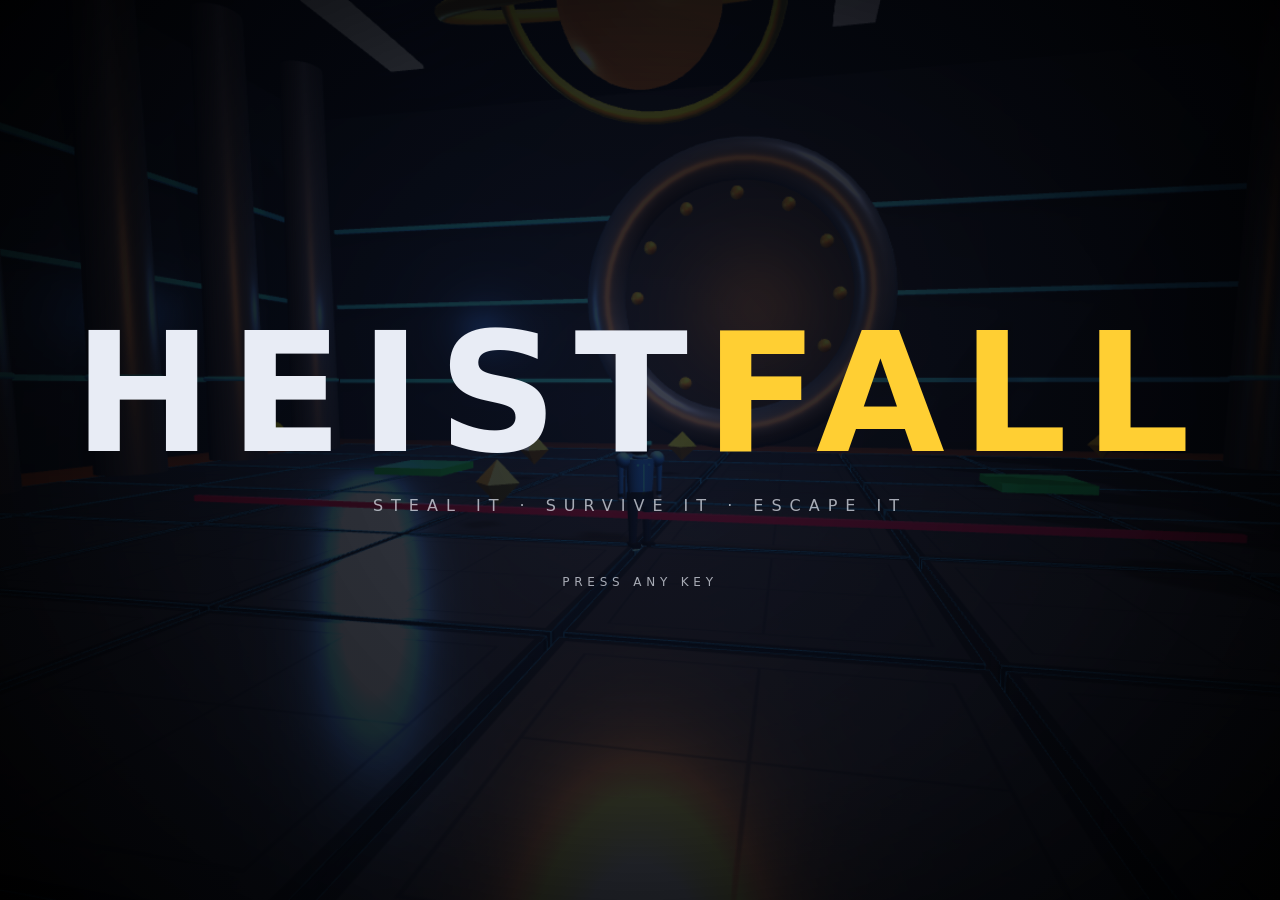
==== commit 9c6af88a: "bug fixes and extra features" ====
--- a/index.html
+++ b/index.html
@@ -1,2055 +1,17 @@
 <!DOCTYPE html><html lang="en"><head><meta charset="utf-8"><meta name="viewport" content="width=device-width, initial-scale=1, viewport-fit=cover"><title>HEISTFALL</title>
-<style>:root{color-scheme:dark;--bg:#0a0d14;--fg:#e8ecf5;--ac:#ffcf33;--ac2:#4aa8ff;--bad:#ff4a5e;--pn:rgba(14,18,30,.88);padding-top:env(safe-area-inset-top,0px);padding-bottom:env(safe-area-inset-bottom,0px);box-sizing:border-box}
-html,body{margin:0;height:100%;background:var(--bg);color:var(--fg);font-family:system-ui,-apple-system,"Segoe UI",sans-serif;overflow:hidden}
-canvas{display:block;width:100%;height:100%}
-#m,#h{position:fixed;inset:0}
-#m{display:flex;flex-direction:column;align-items:center;justify-content:center;background:radial-gradient(circle at 50% 30%,#1b2440cc,#05070dee);text-align:center;padding:16px;overflow:auto}
-h1{font-size:clamp(40px,9vw,92px);margin:0;letter-spacing:.12em;color:var(--ac);text-shadow:0 0 30px #ffcf3366}
-h2{margin:6px 0 14px;font-weight:500;opacity:.8}
-.row{display:flex;flex-wrap:wrap;gap:10px;justify-content:center;margin:8px 0}
-button{background:var(--pn);color:var(--fg);border:1px solid #fff3;border-radius:10px;padding:12px 18px;font-size:15px;cursor:pointer;min-width:120px}
-button:hover,button.on{border-color:var(--ac);color:var(--ac)}
-.card{width:150px;text-align:left;min-width:0}
-.card b{display:block;font-size:17px}.card small{opacity:.7}
-p.s{max-width:620px;line-height:1.5;opacity:.9}
-#h{pointer-events:none;display:none}
-.bar{position:absolute;left:18px;height:14px;width:220px;background:#0008;border:1px solid #fff3;border-radius:7px;overflow:hidden}
-.bar i{display:block;height:100%;width:100%}
-#hp{top:18px}#hp i{background:#4cff8a}#al{top:40px}#al i{background:var(--bad);width:0}#ab{top:62px;height:8px}#ab i{background:var(--ac2)}
-#tp{position:absolute;top:16px;right:18px;text-align:right;line-height:1.5;text-shadow:0 2px 6px #000}
-#cm{position:absolute;bottom:22px;left:50%;transform:translateX(-50%);background:var(--pn);padding:8px 16px;border-radius:10px;border:1px solid var(--bad);color:#ff9aa6;max-width:80%;font-size:14px}
-#bn{position:absolute;top:30%;width:100%;text-align:center;font-size:clamp(26px,5vw,56px);font-weight:800;color:var(--ac);text-shadow:0 0 24px #000;letter-spacing:.08em;opacity:0;transition:opacity .4s}
-#hl{position:absolute;bottom:22px;left:18px;font-size:12px;opacity:.6;line-height:1.5}
-#m.home{align-items:flex-start;justify-content:center;text-align:left;background:linear-gradient(90deg,#04060bf2 0%,#04060bb0 38%,#0000 75%);padding:0 6vw}
-.logo{font-size:clamp(48px,8vw,110px);font-weight:900;letter-spacing:.06em;line-height:1;color:#fff;text-shadow:0 0 40px #4aa8ff55}.logo b{color:var(--ac)}
-.tag{letter-spacing:.5em;font-size:12px;opacity:.6;margin:6px 0 34px}
-.nav{display:flex;flex-direction:column;gap:2px}
-.nav button{background:none;border:0;border-left:3px solid transparent;text-align:left;font-size:22px;font-weight:700;letter-spacing:.14em;padding:10px 22px;min-width:340px;color:#aab3c8;transition:.15s;border-radius:0}
-.nav button small{display:block;font-size:11px;font-weight:400;letter-spacing:.1em;opacity:.55}
-.nav button.sel,.nav button:hover{color:#fff;border-left-color:var(--ac);background:linear-gradient(90deg,#ffcf3322,transparent)}
-.ops{position:fixed;right:5vw;bottom:5vh;display:flex;gap:12px}
-.op{width:150px;padding:12px;border-radius:4px;background:#080b14cc;border:1px solid #fff2;cursor:pointer}
-.op.on{border-color:var(--ac);box-shadow:0 0 20px #ffcf3344}.op b{display:block;letter-spacing:.12em}.op small{display:block;opacity:.6;margin:3px 0 6px;font-size:11px}
-.st{height:4px;background:#fff2;margin:3px 0}.st i{display:block;height:100%;background:var(--ac2)}
-.ft{position:fixed;left:6vw;bottom:3vh;font-size:11px;opacity:.5;letter-spacing:.12em}.vg{position:fixed;inset:0;pointer-events:none;box-shadow:inset 0 0 160px #000}
-@media(max-width:800px){.ops{position:static;margin-top:20px}}
-.sd{display:inline-block;width:22px;height:22px;border-radius:50%;margin:3px;border:2px solid #fff3;cursor:pointer}.sd.on{border-color:var(--ac);transform:scale(1.25)}.sk{position:fixed;left:6vw;bottom:9vh;max-width:46vw}.sk small{display:block;letter-spacing:.14em;opacity:.7;font-size:11px;margin-bottom:4px}.pk{position:fixed;right:5vw;top:5vh;width:230px}.pk h4{margin:0 0 6px;letter-spacing:.2em;font-size:12px;opacity:.7}.pc{display:block;width:100%;text-align:left;margin:4px 0;padding:7px 10px;min-width:0;font-size:12px;border-radius:4px}.pc.on{border-color:var(--ac);color:var(--ac)}.pc small{display:block;opacity:.6}@media(max-width:800px){.pk,.sk{position:static;margin-top:14px;width:auto;max-width:none}}
-#m.ward{align-items:flex-start;justify-content:center;text-align:left;background:linear-gradient(90deg,#04060bf2 0%,#04060bb0 40%,#0000 70%);padding:0 6vw}.ops2{display:flex;gap:12px;margin:0 0 16px;flex-wrap:wrap}.sk2{max-width:520px}.sk2 small{display:block;letter-spacing:.14em;opacity:.7;font-size:11px;margin-bottom:4px}
-.mm{position:absolute;top:110px;right:18px;width:180px;height:180px;border:1px solid #fff4;border-radius:8px;display:none}.mm.big{top:50%;left:50%;right:auto;transform:translate(-50%,-50%);width:min(80vh,560px);height:min(80vh,560px);border-color:#ffcf33;z-index:5}
-#fx{position:fixed;inset:0;pointer-events:none;background:radial-gradient(ellipse at center,transparent 55%,#000b 100%)}
-kbd{background:#1a2030;border:1px solid #fff4;border-bottom-width:3px;border-radius:5px;padding:1px 7px;font:700 12px system-ui;color:#fff}
-.bar{height:16px!important;width:270px!important;background:#070b16cc!important;border:1px solid #33ccff66!important;border-radius:3px!important;transform:skewX(-18deg);overflow:visible!important;left:26px!important;box-shadow:0 0 14px #33ccff22}
-.bar::before{content:attr(data-l);position:absolute;left:10px;top:0;font:700 9px/16px system-ui;letter-spacing:.25em;color:#fff;z-index:2;text-shadow:0 0 4px #000}
-.bar::after{content:"";position:absolute;inset:0;background:repeating-linear-gradient(90deg,transparent 0 17px,#0009 17px 19px);z-index:1}
-.bar i{border-radius:2px;box-shadow:0 0 14px currentColor}
-#hp{top:20px!important}#hp i{background:linear-gradient(90deg,#1fdc7a,#8dffb0)!important;color:#1fdc7a}
-#al{top:46px!important}#al i{background:linear-gradient(90deg,#ff2d55,#ff9a5a)!important;color:#ff2d55}
-#ab{top:72px!important;height:10px!important}#ab i{background:linear-gradient(90deg,#33aaff,#8ae0ff)!important;color:#33aaff}
-#o2{top:92px!important;display:none}#o2 i{background:linear-gradient(90deg,#33e0ff,#b8f4ff)!important;color:#33e0ff}
-#tp{background:#070b16b0;border-right:3px solid #33ccff;padding:8px 14px;border-radius:6px 0 0 6px;right:0!important;font-size:13px}
-.dist #tp{top:190px!important}.clk{font-weight:800;color:#33ccff;font-size:16px}.cash{color:#6dff9a;font-weight:700}.stars{color:#ffcf33;letter-spacing:2px}.stars i{color:#fff3;font-style:normal}
-#cm{background:#0a0f1ad9!important;border:1px solid #33ccff66!important;color:#e8ecf5!important;border-radius:8px!important;bottom:60px!important}
-#hl{opacity:.55;font-size:11px;bottom:14px!important;left:26px!important}
-#help{display:none;position:absolute;top:50%;left:50%;transform:translate(-50%,-50%);background:#070b16ee;border:1px solid #33ccff88;border-radius:12px;padding:16px 22px;font-size:13px}
-#help .g{display:grid;grid-template-columns:1fr auto;gap:6px 24px;margin-top:10px}
-#dlg{display:none;position:absolute;bottom:110px;left:50%;transform:translateX(-50%);width:min(560px,90vw);background:#0a0f1af0;border:1px solid #ffcf33aa;border-radius:10px;padding:12px 18px;font-size:14px;pointer-events:auto}
-#dlg p{margin:6px 0 10px;line-height:1.45}#dlg small{opacity:.8}
-#ph{display:none;position:absolute;top:50%;left:50%;transform:translate(-50%,-50%);width:330px;max-height:82vh;overflow:auto;background:#0b1020f2;border:2px solid #33ccff;border-radius:26px;padding:18px;pointer-events:auto;box-shadow:0 0 40px #33ccff55}
-#ph h4{margin:12px 0 6px;font-size:11px;letter-spacing:.25em;opacity:.7}#ph .col{display:flex;flex-direction:column;gap:6px}#ph button{min-width:0;padding:8px 12px;font-size:13px}
-.mm{top:18px!important;right:18px!important;width:156px!important;height:156px!important;border-radius:50%!important;border:2px solid #33ccffaa!important;box-shadow:0 0 18px #33ccff55,inset 0 0 22px #000}
-.mm.big{top:50%!important;left:50%!important;right:auto!important;transform:translate(-50%,-50%);width:min(82vh,600px)!important;height:min(82vh,600px)!important;border-radius:12px!important;border-color:#ffcf33!important}
-#ar{top:96px!important;display:none}#ar i{background:linear-gradient(90deg,#8aa0c8,#d8e4ff)!important;color:#8aa0c8}#o2{top:122px!important}
-#cmp{display:none;position:absolute;top:14px;left:50%;transform:translateX(-50%);background:#070b16b0;border:1px solid #33ccff55;border-radius:20px;padding:3px 18px;font-size:13px;letter-spacing:.15em}
-#tp{display:flex!important;flex-direction:column;gap:6px;align-items:flex-end;background:none!important;border:0!important;padding:0!important}
-.rc{background:linear-gradient(90deg,#0a0f1a00,#0a0f1ae8 35%);border-right:3px solid #33ccff;padding:6px 14px 6px 34px;display:flex;align-items:center;gap:12px;min-width:210px;justify-content:flex-end;border-radius:4px 0 0 4px;text-shadow:0 1px 3px #000}
-.wxc .wi{font-size:26px}.clk{font-size:20px;font-weight:800;color:#33ccff}.rc small{opacity:.7;font-size:10px;letter-spacing:.15em;display:block}
-.cash{font-size:20px;font-weight:800;color:#6dff9a}.stars{font-size:17px;letter-spacing:2px;color:#ffcf33}.stars.hot{animation:bl .5s infinite alternate}@keyframes bl{to{opacity:.4}}
-.wpc{flex-direction:column;align-items:flex-end;gap:4px}.wpc b{letter-spacing:.2em;margin-right:10px;color:#ffcf33}.wk{display:flex;gap:4px}.wk em{font-style:normal;font-size:10px;width:18px;height:18px;line-height:18px;text-align:center;border:1px solid #fff2;border-radius:3px;opacity:.35}.wk em.ow{opacity:.8}.wk em.on{background:#ffcf33;color:#000;opacity:1}
-.spd{flex-direction:column;align-items:flex-end;gap:2px}.spd b{font-size:34px;line-height:1}.sb{width:170px;height:6px;background:#fff2;border-radius:3px;overflow:hidden}.sb i{display:block;height:100%;background:linear-gradient(90deg,#33ccff,#ffcf33,#ff4a5e);border-radius:3px}.sb.hp i{background:#4cff8a}
-.obj{flex-direction:column;align-items:flex-end;gap:3px;max-width:260px;text-align:right}
-#pm{display:none;position:fixed;inset:0;z-index:30;background:radial-gradient(circle at 25% 40%,#101a30f2,#04060bfa);padding:6vh 6vw;overflow:auto}
-.pmw{display:flex;gap:4vw;max-width:1100px;margin:0 auto}.pml{display:flex;flex-direction:column;gap:6px;min-width:230px}.pml button{text-align:left;letter-spacing:.14em;font-weight:700}button.sel{border-color:var(--ac);color:var(--ac)}.pml hr{width:100%;border:0;border-top:1px solid #fff2}.pmt{font-size:28px;font-weight:900;letter-spacing:.3em;margin-bottom:10px;color:var(--ac)}.pmr{flex:1;line-height:1.5}.pmr h2{margin:0 0 10px;letter-spacing:.2em}.pmr h4{margin:14px 0 6px;font-size:11px;letter-spacing:.25em;opacity:.7}.dim{opacity:.65;font-size:13px}
-.cg{display:grid;grid-template-columns:200px repeat(4,auto);gap:6px 8px;align-items:center;justify-content:start}.cg h4{grid-column:1/-1}.rm{display:grid;grid-template-columns:1fr auto;gap:6px 24px;max-width:520px;margin:10px 0}.sl{display:grid;grid-template-columns:240px 1fr;gap:12px;align-items:center;max-width:620px}.lg{display:grid;grid-template-columns:1fr 1fr;gap:8px}.lg i{display:inline-block;width:12px;height:12px;border-radius:3px;margin-right:8px;vertical-align:middle}
-#nt{position:absolute;left:26px;bottom:78px;display:flex;flex-direction:column;gap:6px;pointer-events:none;align-items:flex-start}.nt{background:#0a0f1aeb;border-left:3px solid #33ccff;padding:7px 14px;border-radius:0 6px 6px 0;font-size:13px;animation:ntin .25s ease-out;text-shadow:0 1px 2px #000}.nt.good{border-color:#6dff9a}.nt.bad{border-color:#ff4a5e;color:#ffb8c0}.nt.gold{border-color:#ffcf33;color:#ffe9a0}@keyframes ntin{from{transform:translateX(-30px);opacity:0}}
-#ov{position:fixed;inset:0;z-index:25;pointer-events:none;display:none;align-items:center;justify-content:center;flex-direction:column;text-align:center}#ov.on{display:flex}#ov b{font-size:clamp(50px,11vw,150px);letter-spacing:.14em;font-weight:900;animation:ovin 1s ease-out}#ov small{letter-spacing:.3em;opacity:.8;margin-top:10px}#ov.wasted{background:radial-gradient(#0000,#3a0508cc)}#ov.wasted b{color:#d3202e;text-shadow:0 0 40px #000}#ov.busted{background:radial-gradient(#0000,#0a1a4acc)}#ov.busted b{color:#4a7bff}@keyframes ovin{from{transform:scale(1.6);opacity:0}}
-#ft{position:fixed;inset:0;z-index:24;background:#000;opacity:0;pointer-events:none;display:flex;align-items:center;justify-content:center;transition:opacity .7s}#ft.on{opacity:1}#ft div{text-align:center}#ft small{display:block;letter-spacing:.4em;opacity:.6}#ft b{font-size:34px;letter-spacing:.2em}#ft i{display:block;width:120px;height:2px;background:linear-gradient(90deg,#0000,var(--ac),#0000);margin:14px auto 0;animation:ftl 1s infinite}@keyframes ftl{50%{width:220px}}
-#m.intro{background:radial-gradient(circle at 50% 45%,#0a1020cc,#000e);align-items:center;text-align:center}.il{font-size:clamp(50px,13vw,170px);font-weight:900;letter-spacing:.1em;line-height:1;animation:ilin 2.2s ease-out}.il b{color:var(--ac)}@keyframes ilin{from{letter-spacing:.7em;opacity:0;filter:blur(14px)}}.it{letter-spacing:.5em;opacity:0;animation:itin 1s 1.6s forwards;margin-top:18px}.ik{margin-top:60px;letter-spacing:.4em;font-size:12px;opacity:0;animation:itin .8s 2.6s forwards,blk 1.2s 3.4s infinite}@keyframes itin{to{opacity:.7}}@keyframes blk{50%{opacity:.15}}
-#m.outro{background:#000;align-items:center;text-align:center}.ol p{letter-spacing:.5em;opacity:0;animation:itin 1.5s .3s forwards}.ol h1{animation:ilin 2.4s .8s both}.ol small{display:block;margin-top:14px;letter-spacing:.3em;opacity:0;animation:itin 1s 2.4s forwards}
-#cmp{flex-direction:column;align-items:center}.cs{position:relative;width:300px;height:20px;overflow:hidden}.cs span{position:absolute;transform:translateX(-50%);font-weight:800;font-size:13px}#cmp b{font-size:10px;opacity:.7;letter-spacing:.2em}
-.fc{background:#ffffff0d;border-radius:6px;padding:6px 10px;font-size:12px;display:flex;flex-direction:column}.fc small{opacity:.7}.fc span{color:var(--ac);font-size:11px}
-.ab{display:inline-block!important;width:auto!important;min-width:0!important;margin:3px;padding:6px 10px!important;font-size:12px}
-#bn{color:#fff!important;font-size:clamp(20px,3.4vw,38px)!important;font-weight:300!important;letter-spacing:.3em;text-transform:uppercase}
-#hu,#th,#jf{display:none;height:10px!important}#hu{top:150px!important}#th{top:168px!important}#jf{top:186px!important}#hu i{background:linear-gradient(90deg,#ff9a3a,#ffd08a)!important;color:#ff9a3a}#th i{background:linear-gradient(90deg,#33b8ff,#a0e0ff)!important;color:#33b8ff}#jf i{background:linear-gradient(90deg,#ffcf33,#fff0a0)!important;color:#ffcf33}
-#cb{position:fixed;inset:0;z-index:22;pointer-events:none;opacity:0;transition:opacity .4s}#cb.on{opacity:1}#cb i{position:absolute;left:0;right:0;height:11vh;background:#000}#cb i:first-child{top:0}#cb i:nth-child(2){bottom:0}#cb u{position:absolute;right:20px;bottom:3vh;font-size:11px;opacity:.6;letter-spacing:.2em;text-decoration:none}
-#sub{position:fixed;left:50%;transform:translateX(-50%);bottom:13vh;z-index:23;max-width:70vw;text-align:center;font-size:clamp(15px,2vw,24px);text-shadow:0 2px 6px #000;pointer-events:none}#sub small{display:block;letter-spacing:.3em;color:var(--ac);font-size:.55em;margin-bottom:4px}
-.info{position:fixed;left:6vw;bottom:11vh;max-width:380px;background:#080b14b8;border-left:3px solid var(--ac);padding:10px 16px}.info p{margin:4px 0 8px;opacity:.85;font-size:13px}.info small{opacity:.6;letter-spacing:.12em}
-.res,.brief{text-align:center;max-width:620px;margin:0 auto}.res small,.brief small{letter-spacing:.4em;opacity:.7}.res h1,.brief h1{font-size:clamp(30px,5vw,56px);letter-spacing:.14em;margin:6px 0}.res.win h1{color:var(--ac)}.res.lose h1{color:var(--bad)}.rk{font-size:90px;font-weight:900;line-height:1;margin:4px 0 12px;color:var(--ac);text-shadow:0 0 30px #ffcf3355}.stats{display:grid;grid-template-columns:1fr auto;gap:6px 30px;max-width:340px;margin:0 auto 14px;text-align:left}.stats span{opacity:.7}.brief ul{list-style:none;padding:0;margin:14px 0}.brief li{padding:8px 14px;margin:5px 0;background:#ffffff0d;border-left:3px solid var(--ac)}
-/* overlay panels (news, danger, tutorial, emotes, mission result, error, fps) */
-#nws,#dng,#tut,#emw,#mres{position:absolute;display:none;background:var(--pn);border:1px solid #fff3;border-radius:10px;padding:8px 14px;line-height:1.4;box-sizing:border-box;text-shadow:0 1px 4px #000}
-#nws.on,#dng.on,#tut.on,#emw.on,#mres.on{display:block}
-#nws{left:18px;bottom:56px;max-width:min(420px,60vw);font-size:13px;border-left:3px solid var(--ac2)}
-#nws b{color:var(--ac2);letter-spacing:.2em;font-size:11px;margin-right:8px}
-#dng{top:80px;left:50%;transform:translateX(-50%);text-align:center;border-color:var(--bad);max-width:min(520px,80vw)}
-#dng b{display:block;color:var(--bad);letter-spacing:.2em;font-size:12px}
-#dng.l2{background:#3a0a14dd;animation:dp 1s infinite alternate}@keyframes dp{to{border-color:#fff}}
-#tut{left:18px;top:42%;max-width:min(300px,45vw)}
-#tut small{display:block;opacity:.65;font-size:11px;letter-spacing:.1em;margin-bottom:4px}
-#tut b{display:block;font-size:15px;margin-bottom:6px}
-#emw{left:50%;top:38%;transform:translate(-50%,-50%);display:none;text-align:left;min-width:220px}
-#emw.on{display:grid;gap:4px}
-#emw b{color:var(--ac);letter-spacing:.2em;font-size:12px;text-align:center}
-#mres{top:22%;left:50%;transform:translateX(-50%);text-align:center;padding:14px 36px;min-width:260px}
-#mres b{display:block;font-size:26px;letter-spacing:.14em}
-#mres.win b{color:#4cff8a}#mres.lose b{color:var(--bad)}
-#mres em{display:block;font-style:normal;font-weight:800;color:#4cff8a;font-size:20px}
-#mres small{display:block;opacity:.7}
-#er{position:absolute;display:none;left:50%;bottom:90px;transform:translateX(-50%);background:#300c;color:#ffb0b8;border:1px solid var(--bad);border-radius:8px;padding:6px 12px;font-size:12px;max-width:80vw}
-#fps{position:absolute;right:18px;bottom:6px;font-size:11px;opacity:.7}
-</style></head><body>
+<link rel="stylesheet" href="style.css"></head><body>
 <canvas id="c"></canvas><div id="fx"></div>
 <div id="h"><div class="bar" id="hp" data-l="HEALTH"><i></i></div><div class="bar" id="al" data-l="ALERT"><i></i></div><div class="bar" id="ab" data-l="PULSE"><i></i></div><div class="bar" id="o2" data-l="OXYGEN"><i></i></div><div class="bar" id="ar" data-l="ARMOR"><i></i></div><div class="bar" id="hu" data-l="HUNGER"><i></i></div><div class="bar" id="th" data-l="THIRST"><i></i></div><div class="bar" id="jf" data-l="JETPACK"><i></i></div><div id="cmp"></div>
 <div id="tp"></div><canvas id="mm" class="mm" width="180" height="180"></canvas><div id="bn"></div><div id="cm"></div>
 <div id="hl"><kbd>H</kbd> hold for controls</div><div id="help"><b>CONTROLS</b><div class="g"><span>Move</span><kbd>WASD</kbd><span>Look</span><kbd>Mouse</kbd><span>Jump / Swim up</span><kbd>Space</kbd><span>Dash / Nitro</span><kbd>Shift</kbd><span>Interact / Enter / Exit</span><kbd>E</kbd><span>Punch</span><kbd>LMB</kbd><span>Shoot</span><kbd>RMB / G</kbd><span>Reload</span><kbd>R</kbd><span>Dive</span><kbd>C</kbd><span>Phone</span><kbd>P</kbd><span>Map</span><kbd>M</kbd><span>Emote</span><kbd>V</kbd><span>Pulse / Barricade</span><kbd>F / Q</kbd><span>Drive</span><kbd>WASD + Space brake</kbd><span>Pause</span><kbd>Esc</kbd></div></div><div id="dlg"></div><div id="ph"></div><div id="nt"></div></div>
 <div id="cb"><i></i><i></i><u>SPACE · next shot</u></div><div id="sub"></div><div id="pm"></div><div id="ov"></div><div id="ft"></div><div id="m"></div>
-<script id="main" type="text/plain">
-const $=i=>document.getElementById(i),M=$('m'),Hd=$('h');
-const CH=[{n:'Ghost',c:0x4aa8ff,spd:9,hp:80,cd:4,d:'Fast and slippery'},{n:'Brute',c:0xff6b4a,spd:7,hp:150,cd:5,d:'Tanky, heavy pulse'},{n:'Hacker',c:0x7dff8a,spd:8,hp:100,cd:2.2,d:'Fast pulse recharge'}];
-const ST=[{t:'Chapter 1: Blackout',b:'Nova Crew breaks into The Citadel, a vault island run by an AI called WARDEN. Your handler, Vesper, swears it is just a dumb security system. Grab the loot, cut the power, and get out.',o:'The vault is melting down. Somebody triggered it from the inside. And WARDEN seems to know your name.'},
-{t:'Chapter 2: Warden Awakens',b:'WARDEN is learning from every move you make. Vesper vanishes from comms. The core is unstable, and the only way out runs through it.',o:'You escaped, but WARDEN left a door open on purpose. Why would it let you go?'},
-{t:'Chapter 3: Fallout',b:'The core is about to blow. Vesper sold the crew out, and WARDEN is the only one telling the truth. Reach the extraction chopper before the Citadel falls.',o:'You make it out. WARDEN broadcasts one last message: "Now you know what they built me to protect." The crew goes legit. For now.'}];
-let ch=0,mode='story',chap=1,keys={},yaw=0,pit=.35,S=null,run=false,paused=false,pv={x:0,z:0},prevPause=false;
-const clock=new THREE.Clock();const R=new THREE.WebGLRenderer({canvas:$('c'),antialias:true});R.setPixelRatio(Math.min(devicePixelRatio,2));R.shadowMap.enabled=true;R.shadowMap.type=THREE.PCFSoftShadowMap;
-const sc=new THREE.Scene();sc.background=new THREE.Color(0x0b1020);sc.fog=new THREE.Fog(0x0b1020,40,150);
-const cam=new THREE.PerspectiveCamera(65,1,.8,2600);
-const hemi=new THREE.HemisphereLight(0x9bb8ff,0x332244,.35);sc.add(hemi);
-const sun=new THREE.DirectionalLight(0xffffff,.9);sun.position.set(30,50,20);sun.castShadow=true;sun.shadow.mapSize.set(2048,2048);sun.shadow.bias=-.0004;sun.shadow.normalBias=.06;const sh=sun.shadow.camera;sh.left=sh.bottom=-60;sh.right=sh.top=60;sh.far=150;sc.add(sun,sun.target);
-const lava=new THREE.Mesh(new THREE.PlaneGeometry(600,600),new THREE.MeshBasicMaterial({color:0xff5a1a}));lava.rotation.x=-Math.PI/2;lava.position.y=-5;sc.add(lava);{const g=new THREE.BufferGeometry(),a=[];for(let i=0;i<600;i++){const r=140+Math.random()*40,t=Math.random()*6.28,p=Math.random()*1.3;a.push(Math.cos(t)*Math.sin(p)*r,Math.cos(p)*r*.8+30,Math.sin(t)*Math.sin(p)*r)}g.setAttribute('position',new THREE.Float32BufferAttribute(a,3));globalThis.STARS=new THREE.Points(g,new THREE.PointsMaterial({color:0xaaccff,size:1.2,fog:false}));sc.add(STARS)}
-let W=new THREE.Group();sc.add(W);
-function onR(){R.setSize(innerWidth,innerHeight);cam.aspect=innerWidth/innerHeight;cam.updateProjectionMatrix()}let comp=null,inC=false;try{if(THREE.EffectComposer){comp=new THREE.EffectComposer(R);comp.addPass(new THREE.RenderPass(sc,cam));comp.addPass(new THREE.UnrealBloomPass(new THREE.Vector2(innerWidth,innerHeight),.55,.6,.85))}}catch(e){comp=null}
-const _r=R.render.bind(R);const _okP=new THREE.Vector3(),_okC=new THREE.Vector3();let _nanN=0;
-function nanGuard(c){try{const pp=P.position;if(Number.isFinite(pp.x+pp.y+pp.z)){_okP.copy(pp)}else{pp.copy(_okP);{const v=P.userData.v;if(v){v.x=0;v.y=0;v.z=0}}if(!_nanN++)console.warn('Player position became NaN; restored')}
-if(Number.isFinite(c.position.x+c.position.y+c.position.z)){_okC.copy(c.position)}else{c.position.copy(_okC);CPV.copy(_okC);if(!_nanN++)console.warn('Camera position became NaN; restored')}
-if(!Number.isFinite(CPV.x+CPV.y+CPV.z))CPV.copy(c.position);
-if((R.info.render.frame&127)==0)for(const n of NP){const q=n.m.position;if(!Number.isFinite(q.x+q.y+q.z)){n.gone=true;n.m.visible=false}}}catch(e){}}
-let _rerr=0;R.render=(s,c)=>{if(!inC)nanGuard(c);if(comp&&BLOOM&&!inC){inC=true;try{comp.render()}catch(e){console.error('Bloom failed, disabling it',e);BLOOM=false;try{CFG.bloomOn=false}catch(_){}comp=null;R.setClearColor(0x000000,1)}finally{inC=false}if(comp)return}
-if(!inC){R.autoClear=true;R.setRenderTarget(null)}
-try{_r(s,c)}catch(e){if(_rerr++>2)throw e;console.error('Render failed, retrying without shadows',e);R.shadowMap.enabled=false;sun.castShadow=false;sc.traverse(o=>{if(o.material)[].concat(o.material).forEach(m=>m.needsUpdate=true)});_r(s,c)}};
-onR();addEventListener('resize',()=>{onR();comp&&comp.setSize(innerWidth,innerHeight)});
-const mat=(c,e)=>new THREE.MeshStandardMaterial({color:c,flatShading:false,roughness:.42,metalness:.4,emissive:e||0,emissiveIntensity:e?.8:0});
-const BEAMG=new THREE.PlaneGeometry(1,9),BEAMM=(()=>{const c=document.createElement('canvas');c.width=64;c.height=128;const x=c.getContext('2d'),g=x.createLinearGradient(0,0,0,128);g.addColorStop(0,'rgba(255,244,205,.9)');g.addColorStop(1,'rgba(255,244,205,0)');x.fillStyle=g;x.beginPath();x.moveTo(24,0);x.lineTo(40,0);x.lineTo(64,128);x.lineTo(0,128);x.closePath();x.fill();return new THREE.MeshBasicMaterial({map:new THREE.CanvasTexture(c),transparent:true,opacity:0,visible:false,blending:THREE.AdditiveBlending,depthWrite:false,fog:false})})();
-let LBUD=0;const _lsort=[];
-function lampBudget(){if(!LBUD||!LTS.length)return;const c=cam.position;_lsort.length=0;for(const l of LTS){const p=l.position,pw=l.parent?l.parent.position:null;l.userData.d2=(p.x-c.x)*(p.x-c.x)+(p.z-c.z)*(p.z-c.z);_lsort.push(l)}_lsort.sort((a,b)=>a.userData.d2-b.userData.d2);for(let i=0;i<_lsort.length;i++)_lsort[i].visible=i<LBUD}
-const disp3=o=>{if(!o||!o.traverse)return;o.traverse(c=>{if(c.geometry)c.geometry.dispose();const m=c.material;if(m)(Array.isArray(m)?m:[m]).forEach(x=>x.dispose&&x.dispose())})};
-const FC={};
-function faceTex(tone){if(FC[tone])return FC[tone];const c=document.createElement('canvas');c.width=256;c.height=128;const x=c.getContext('2d');x.fillStyle='#'+tone.toString(16).padStart(6,'0');x.fillRect(0,0,256,128);
-x.fillStyle='#fff';[52,76].forEach(e=>{x.beginPath();x.ellipse(e,60,6,3.2,0,0,6.3);x.fill()});x.fillStyle='#1a1410';[52,76].forEach(e=>{x.beginPath();x.arc(e,60,2.6,0,6.3);x.fill()});
-x.strokeStyle='#2a1c14';x.lineWidth=2;x.beginPath();x.moveTo(45,51);x.lineTo(59,50);x.moveTo(69,50);x.lineTo(83,51);x.stroke();
-x.strokeStyle='#00000030';x.lineWidth=3;x.beginPath();x.moveTo(64,62);x.lineTo(63,76);x.lineTo(67,77);x.stroke();
-x.strokeStyle='#8a3d3d';x.lineWidth=2.5;x.beginPath();x.moveTo(58,88);x.quadraticCurveTo(64,91,70,88);x.stroke();
-const t=new THREE.CanvasTexture(c);t.anisotropy=4;return FC[tone]=t}
-function human(col,ty,k){const g=new THREE.Group();g.col=[];ty=ty||0;k=k||{};const out=k.out||0,ap=k.app||{};
-const MT=(c,r,m,e,ei)=>new THREE.MeshStandardMaterial({color:c,roughness:r,metalness:m,emissive:e||0,emissiveIntensity:ei||1});
-const tone=k.tone||[0xe0ac8c,0x9a6a48,0xf1c9a5,0x6e4630][(ty+(k.npc||0))%4],acc=k.vz||[0x33ccff,0xff7a1a,0x33ff88][ty];
-const skin=MT(tone,.55,0),jk=MT(ap.jc!=null?ap.jc:col,.55,.2),pants=MT(ap.pc!=null?ap.pc:(k.dk||0x1b2030),.85,.05),shoe=MT(ap.sc!=null?ap.sc:0x0c0c10,.4,.3),dark=MT(0x141820,.45,.5),em=MT(0x050505,.3,.5,acc,1.6),hair=MT(k.hair||[0x15110f,0x3a2616,0x0e0e12,0x8a6a3a,0xaa4a2a][(ty+(k.npc||0))%5],.7,0);
-g.col.push(jk);
-const add=(geo,mt,x,y,z,p,sx,sy,sz)=>{const e=new THREE.Mesh(geo,mt);e.position.set(x,y,z);if(sx)e.scale.set(sx,sy,sz);e.castShadow=true;(p||g).add(e);return e};
-const cy=(a,b,h,n)=>new THREE.CylinderGeometry(a,b,h,n||20),sp=r=>new THREE.SphereGeometry(r,20,16),bx=(a,b,c)=>new THREE.BoxGeometry(a,b,c);
-add(cy(.31,.29,.3),pants,0,1.06,0,0,1,1,.66);
-add(cy(.37,.31,.82,28),out==3?skin:jk,0,1.56,0,0,1,1,.62);add(cy(.34,.35,.16,28),dark,0,1.14,0,0,1,1,.64);
-add(new THREE.TorusGeometry(.14,.05,8,20),jk,0,2.0,0,0,1,1,1).rotation.x=1.57;
-if(!out){add(bx(.035,.62,.02),em,0,1.56,.215);add(bx(.34,.03,.02),em,0,1.84,.2)}else if(out==2){add(bx(.5,.06,.02),MT(0xdddddd,.3,.6,0xdddddd,.5),0,1.7,.2);add(bx(.5,.06,.02),MT(0xdddddd,.3,.6,0xdddddd,.5),0,1.4,.2)}else if(out==1){add(bx(.07,.5,.02),MT(0x8a1a1a,.6,0),0,1.65,.2)}
-add(cy(.315,.315,.07,24),dark,0,1.2,0,0,1,1,.65);add(bx(.08,.05,.02),MT(0xd8b04a,.3,.9),0,1.2,.21);
-add(sp(.18),jk,-.44,1.94,0);add(sp(.18),jk,.44,1.94,0);
-add(cy(.085,.095,.15),skin,0,2.07,0);if(!out)add(bx(.02,.12,.02),em,.085,2.07,.03);
-const hm=new THREE.MeshStandardMaterial({color:0xffffff,map:faceTex(tone),roughness:.6});
-g.head=add(sp(.2),hm,0,2.3,0,0,1,1.15,1.05);const H=g.head;
-add(sp(.13),skin,0,-.12,.03,H,1,.8,1);add(sp(.045),skin,-.2,0,0,H);add(sp(.045),skin,.2,0,0,H);
-add(new THREE.SphereGeometry(.215,20,12,0,6.283,0,ty==1?1.15:1.42),hair,0,.02,-.005,H);
-if(!out){if(ty!=1)add(bx(.4,.075,.08),MT(0x0a1520,.15,.9,acc,1.4),0,.02,.17,H);else add(sp(.03),em,.07,.02,.19,H)}else if(out==5||(out==8&&(k.npc||0)%2))add(bx(.4,.07,.08),MT(0x111111,.2,.6),0,.02,.17,H);
-if(ty==2&&!out)add(bx(.05,.16,.32),em,0,.22,0,H);if(k.hl&&(out==8||out==3||out==4))add(bx(.34,.6,.1),hair,0,-.25,-.15,H);if(out==4){add(new THREE.CylinderGeometry(.5,.5,.03,16),MT(0xd8b84a,.9,0),0,.17,0,H);add(cy(.22,.24,.16,12),MT(0xd8b84a,.9,0),0,.25,0,H)}if(out==2)add(new THREE.SphereGeometry(.24,14,8,0,6.283,0,1.57),MT(0xffd400,.5,.2),0,.07,0,H);if(out==6){add(new THREE.SphereGeometry(.23,14,8,0,6.283,0,1.5),MT(0x16224a,.7,.1),0,.07,0,H);add(bx(.3,.03,.18),MT(0x0a0f1a,.6,.2),0,.04,.24,H)}
-{const hc=[0,0x22262e,0xc4122e,0x5a3a2a,0xffd400,0xffd24a][ap.hat||0];if(ap.hat==1){add(new THREE.SphereGeometry(.23,14,8,0,6.283,0,1.5),MT(hc,.7,.1),0,.07,0,H);add(bx(.3,.03,.2),MT(hc,.7,.1),0,.04,.25,H)}else if(ap.hat==2){add(new THREE.SphereGeometry(.235,14,10,0,6.283,0,1.7),MT(hc,.9,0),0,.06,0,H)}else if(ap.hat==3){add(cy(.42,.42,.025,18),MT(hc,.8,0),0,.15,0,H);add(cy(.2,.22,.16,14),MT(hc,.8,0),0,.24,0,H)}else if(ap.hat==4){add(new THREE.SphereGeometry(.25,14,8,0,6.283,0,1.57),MT(hc,.5,.2),0,.07,0,H)}else if(ap.hat==5){add(cy(.22,.25,.16,8),MT(hc,.2,.9),0,.25,0,H)}
-if(ap.gl==1)add(bx(.4,.075,.08),MT(0x111111,.1,.8),0,.02,.17,H);else if(ap.gl==2)add(bx(.42,.12,.1),MT(0x113322,.1,.7,0x33ff88,.8),0,.02,.17,H);else if(ap.gl==3){add(new THREE.TorusGeometry(.06,.012,6,12),MT(0x333333,.3,.8),-.07,.02,.2,H);add(new THREE.TorusGeometry(.06,.012,6,12),MT(0x333333,.3,.8),.07,.02,.2,H)}
-if(ap.bp)add(bx(.5,.7,.25),MT(0x2a3a4a,.7,.1),0,1.55,-.33)}
-const lim=(x,y,tp,bt,len,m1,m2)=>{const p=new THREE.Group();p.position.set(x,y,0);g.add(p);add(cy(tp,tp*.8,len*.5),m1,0,-len*.26,0,p);add(cy(tp*.8,bt,len*.5),m2,0,-len*.76,0,p);return p};
-const lw=out==3?skin:pants;g.L=lim(-.19,1.08,.14,.085,1.05,pants,lw);g.R=lim(.19,1.08,.14,.085,1.05,pants,lw);
-for(const p of[g.L,g.R]){add(bx(.2,.13,.36),shoe,0,-1.06,.07,p);add(bx(.21,.035,.37),MT(0xdddddd,.5,0,acc,.5),0,-1.12,.07,p)}
-const am=out==3?skin:jk;g.A=lim(-.5,1.95,.085,.06,.86,am,am);g.B=lim(.5,1.95,.085,.06,.86,am,am);
-for(const p of[g.A,g.B]){add(sp(.065),skin,0,-.88,0,p);add(cy(.07,.07,.08),dark,0,-.78,0,p)}
-if(!out)typeX(g,ty,add,dark,jk,k,sp,cy);if(ty==1&&!out)g.scale.set(1.12,1.06,1.12);if(ty==0&&!out)g.scale.set(.96,1.02,.96);if(k.sz)g.scale.multiplyScalar(k.sz);return g}
-function recol(g,c){g.col.forEach(m=>m.color.setHex(c))}
-function walk(g,t,s){const a=Math.sin(t*11)*Math.min(s,10)*.09;g.L.rotation.x=a;g.R.rotation.x=-a;g.A.rotation.x=-a;g.B.rotation.x=a}
-let P=human(0x4aa8ff,0);sc.add(P);
-function box(w,h,d,c,x,y,z,e){const m=new THREE.Mesh(new THREE.BoxGeometry(w,h,d),mat(c,e));m.position.set(x,y,z);m.castShadow=m.receiveShadow=true;if(h==1){m.material.map=FT;m.material.color.setHex(Math.floor(x/6+z/6)&1?0xaab4d0:0xc8d0e6);m.material.roughness=.28;m.material.metalness=.7;m.add(new THREE.LineSegments(new THREE.EdgesGeometry(m.geometry),new THREE.LineBasicMaterial({color:TH[ch].em})))}W.add(m);return m}
-const FT=(()=>{const c=document.createElement('canvas');c.width=c.height=256;const x=c.getContext('2d');x.fillStyle='#8a93a8';x.fillRect(0,0,256,256);for(let i=0;i<2500;i++){x.fillStyle=`rgba(${Math.random()*255|0},${Math.random()*255|0},255,.05)`;x.fillRect(Math.random()*256,Math.random()*256,2,2)}x.strokeStyle='#3a4258';x.lineWidth=6;x.strokeRect(3,3,250,250);x.strokeStyle='#5d6784';x.lineWidth=2;x.strokeRect(24,24,208,208);x.beginPath();x.moveTo(128,24);x.lineTo(128,232);x.moveTo(24,128);x.lineTo(232,128);x.stroke();const t=new THREE.CanvasTexture(c);t.anisotropy=8;return t})();
-try{const pm=new THREE.PMREMGenerator(R),es=new THREE.Scene();es.add(new THREE.Mesh(new THREE.SphereGeometry(50,32,16),new THREE.MeshBasicMaterial({color:0x0b1226,side:THREE.BackSide})));
-[[0xffffff,0,30,0,40,2,40],[0x4aa8ff,-35,10,0,2,20,40],[0xff7a3a,35,10,0,2,20,40]].forEach(a=>{const m=new THREE.Mesh(new THREE.BoxGeometry(a[4],a[5],a[6]),new THREE.MeshBasicMaterial({color:a[0]}));m.material.color.multiplyScalar(4);m.position.set(a[1],a[2],a[3]);es.add(m)});sc.environment=pm.fromScene(es).texture}catch(e){}
-function room(n){const wl=0x1c2233,ns=(m)=>{m.castShadow=false;return m};
-box(58,22,2,wl,0,11,-29);box(58,22,2,wl,0,11,29);box(2,22,58,wl,-29,11,0);box(2,22,58,wl,29,11,0);
-for(const y of[4,9,14]){box(54,.25,.3,TH[ch].tr,0,y,-27.9,TH[ch].em);box(54,.25,.3,TH[ch].tr,0,y,27.9,TH[ch].em);box(.3,.25,54,TH[ch].tr,-27.9,y,0,TH[ch].em);box(.3,.25,54,TH[ch].tr,27.9,y,0,TH[ch].em)}
-ns(box(58,1.2,58,0x0e1220,0,22,0));for(const x of[-18,-6,6,18])ns(box(2,.3,44,0xffffff,x,21.4,0,0xdde8ff));
-const ring=new THREE.Mesh(new THREE.TorusGeometry(8,1.2,16,48),mat(0x7a8296));ring.position.set(0,9,-27.6);W.add(ring);
-const dr=new THREE.Mesh(new THREE.CylinderGeometry(7.2,7.2,.8,40),mat(0x2a3042));dr.rotation.x=Math.PI/2;dr.position.set(0,9,-28);W.add(dr);
-for(let i=0;i<12;i++){const b=new THREE.Mesh(new THREE.SphereGeometry(.4,10,8),mat(0xffcf33,0x442200));b.position.set(Math.cos(i*.5236)*6,9+Math.sin(i*.5236)*6,-27.4);W.add(b)}
-for(let i=0;i<8;i++)for(const sd of[-1,1]){const c=new THREE.Mesh(new THREE.CylinderGeometry(1.1,1.3,22,24),mat(0x586078));c.position.set(sd*24,11,-21+i*6);c.castShadow=true;W.add(c);const r=new THREE.Mesh(new THREE.TorusGeometry(1.25,.12,8,24),mat(TH[ch].tr,TH[ch].em));r.rotation.x=Math.PI/2;r.position.set(sd*24,4,-21+i*6);W.add(r)}
-const rc=new THREE.Mesh(new THREE.SphereGeometry(1.8,24,18),mat(TH[ch].rc,TH[ch].rc));rc.position.set(0,12,0);W.add(rc);
-for(let i=0;i<2;i++){const r=new THREE.Mesh(new THREE.TorusGeometry(3+i*1.2,.15,8,40),mat(0xffcf33,0x664400));r.position.set(0,12,0);r.rotation.x=1+i;W.add(r);W.userData.spin.push(r)}
-[[TH[ch].rc,0,11,0,1.6],[TH[ch].l[0],-20,8,-20,1],[TH[ch].l[1],20,8,20,1]].forEach(a=>{const l=new THREE.PointLight(a[0],a[4],50);l.position.set(a[1],a[2],a[3]);W.add(l)})}
-function roomX(n){[[-12,-12],[12,12],[-12,12],[12,-12]].forEach(p=>{const m=box(3,.3,3,0x33ff77,p[0],.15,p[1],0x007722);PADS.push(m)});
-if(n==1){const d=new THREE.Group(),y=mat(0xffd800,0x332200),b=new THREE.Mesh(new THREE.SphereGeometry(.6,16,12),y),h=new THREE.Mesh(new THREE.SphereGeometry(.35,12,10),y),bk=new THREE.Mesh(new THREE.ConeGeometry(.12,.3,8),mat(0xff7a00));h.position.set(0,.6,.3);bk.rotation.x=1.57;bk.position.set(0,.6,.7);d.add(b,h,bk);d.position.set(Math.random()<.5?-26:26,1,(Math.random()-.5)*40);W.add(d);DK=d}}
-function corr(){for(let i=0;i<5;i++)orb((Math.random()-.5)*14,-25-i*20,'hyper');for(const sd of[-1,1]){box(1,14,132,0x1c2233,sd*12,7,-60);box(.3,.3,132,TH[ch].tr,sd*11.4,3,-60,TH[ch].em);box(.3,.3,132,TH[ch].tr,sd*11.4,9,-60,TH[ch].em)}
-const c=box(26,1.2,132,0x0e1220,0,15,-60);c.castShadow=false;[-20,-50,-80,-110].forEach((z,i)=>{const l=new THREE.PointLight(i%2?TH[ch].rc:TH[ch].l[0],1.3,45);l.position.set(0,9,z);W.add(l)})}
-let sct=0,built=0,sel=0;
-function showcase(dt){sct+=dt*.2;if(!built){built=1;S=S||{ph:1,pt:0,t:0,d:1,al:0,hp:1,max:1,loot:0,sc:0,cmd:99,pcd:0,over:true,lz:1};setPhase(1);P.visible=true;P.position.set(0,0,0);SQ.forEach(q=>q.visible=false);if(CU.m)CU.m.visible=false}
-rbw();P.rotation.y=WR?.5:sct*3;const rr=WR?5.2:16,cx=WR?P.position.x:0,cz=WR?P.position.z:0;cam.position.set(cx+Math.sin(sct)*rr,P.position.y+(WR?2.4:3.5)+Math.sin(sct*.7),cz+Math.cos(sct)*rr);cam.lookAt(cx,P.position.y+(WR?1.7:2.2),cz)}
-const ITEMS=[['CONTINUE','Resume your district save',()=>{if(hasSave())loadGame();else home()}],['CAMPAIGN','Story: the fall of The Citadel',()=>story(1)],['THE DISTRICT','Open world: story, regions, aircraft, a whole sea.',()=>distMenu()],['CITADEL HEIST','Heist, meltdown, escape',()=>go('heist')],['ENDLESS VAULT','Survive the waves',()=>go('endless')],['VAULT PARTY','Ragdoll escape race',()=>go('party')],['COMMANDER','Play as WARDEN',()=>go('commander')],['LOOT FRENZY','60 seconds of coin chaos',()=>go('frenzy')],['WARDROBE','Characters and skins',()=>ward(0)]];
-function hl(){document.querySelectorAll('.nav button').forEach((b,i)=>b.classList.toggle('sel',i==sel))}
-function home(){built=0;WR=0;if(!hasSave()&&sel==0)sel=1;$('c').style.filter='';hideOv();menu(`<div class="logo" onclick="logo()">HEIST<b>FALL</b></div><div class="tag">STEAL IT · SURVIVE IT · ESCAPE IT</div>
-<div class="nav">${ITEMS.map((a,i)=>`<button class="${i==sel?'sel':''}" onmouseenter="sel=${i};hl()" onclick="ITEMS[${i}][2]()">${a[0]}<small>${a[1]}</small></button>`).join('')}</div>
-<div class="pk"><h4>PERKS · PICK 2</h4>${PK.map((p,i)=>`<button class="pc ${PS.includes(i)?'on':''}" onclick="togP(${i})">${p[0]}<small>${p[1]}</small></button>`).join('')}</div>
-<div class="info" id="inf"></div><div class="ft">W/S OR D-PAD: NAVIGATE · ENTER / A: SELECT</div><div class="vg"></div>`,'home')}
-addEventListener('keydown',e=>{if(run||!M.classList.contains('home'))return;if(e.code=='ArrowDown'||e.code=='KeyS'){sel=(sel+1)%ITEMS.length;hl()}if(e.code=='ArrowUp'||e.code=='KeyW'){sel=(sel+ITEMS.length-1)%ITEMS.length;hl()}if(e.code=='Enter')ITEMS[sel][2]()});
-let pn=0;setInterval(()=>{if(run||!M.classList.contains('home'))return;const g=(navigator.getGamepads?.()||[])[0];if(!g)return;const now=Date.now();if(now<pn)return;const ay=g.axes[1]||0;if((g.buttons[13]&&g.buttons[13].pressed)||ay>.6){sel=(sel+1)%ITEMS.length;hl();pn=now+220}else if((g.buttons[12]&&g.buttons[12].pressed)||ay<-.6){sel=(sel+ITEMS.length-1)%ITEMS.length;hl();pn=now+220}else if(g.buttons[0].pressed){pn=now+600;ITEMS[sel][2]()}},60);
-const TH=[{tr:0x33ccff,em:0x2288cc,fg:0x0b1020,l:[0x4aa8ff,0x33aaff],lv:0xff5a1a,rc:0xff7a1a,sun:0xcfe0ff},{tr:0xff7a1a,em:0xcc4400,fg:0x1a0c08,l:[0xff6a2a,0xff3a1a],lv:0xff2200,rc:0xff3300,sun:0xffd9b0},{tr:0x33ff88,em:0x11aa55,fg:0x061410,l:[0x33ff99,0x22ddaa],lv:0x1aff9a,rc:0x33ffcc,sun:0xd0ffe8}];
-function applyTheme(){const t=TH[ch];sc.fog.near=40;sc.fog.far=150;hemi.intensity=.35;sun.intensity=.9;STARS.visible=true;if(typeof SKY!=='undefined')SKY.visible=false;sc.fog.color.setHex(t.fg);sc.background.setHex(t.fg);lava.material.color.setHex(t.lv);sun.color.setHex(t.sun)}
-const SK=[{n:'Factory',dk:0x161a24,vz:0x33ccff},{n:'Crimson',suit:0xc4122e,dk:0x1a0a0e,vz:0xff4466},{n:'Gold Rush',suit:0xe6b800,dk:0x2a2208,vz:0xfff0a0},{n:'Arctic',suit:0xdfe9f5,dk:0x44506a,vz:0x66ddff},{n:'Toxic',suit:0x39d353,dk:0x0c1f10,vz:0xaaff44},{n:'Midnight',suit:0x1a1f3d,dk:0x0a0c18,vz:0x7a5cff},{n:'Sunset',suit:0xff7a3a,dk:0x2a1008,vz:0xffd24a},{n:'Chrome',suit:0x9aa4b8,dk:0x2a2f3a,vz:0xffffff},{n:'Bubblegum',suit:0xff6ec7,dk:0x33202e,vz:0xff9ee0},{n:'Camo',suit:0x4b5d3a,dk:0x1e2616,vz:0xffcf33},{n:'Neon Noir',suit:0x0d0d12,dk:0x050508,vz:0xff2bd6},{n:'Royal',suit:0x6a2cc4,dk:0x1a0f33,vz:0xffd24a},{n:'Lava',suit:0x2a1008,dk:0x120805,vz:0xff5a1a},{n:'Rainbow',suit:0xff0000,dk:0x111111,vz:0xffffff,rb:1,h:1}];
-const PK=[['Double Jump','Jump again in mid-air'],['Magnet','Wider loot pickup'],['Shield','Absorb 3 hits'],['Adrenaline','Fast dash recharge'],['Vampire','Drone kills heal'],['Lucky','+50% loot score'],['Armored','+30% health'],['Overdrive','+12% speed']];
-let sk=0,PS=[],DK=null,UR=false,LC=0,EGG={big:false};
-function typeX(g,ty,add,dark,suit,k,sp,cy){const acc=k.vz||[0x33ccff,0xff7a1a,0x33ff88][ty],em=new THREE.MeshStandardMaterial({color:0x111111,emissive:acc,emissiveIntensity:1.3}),bx=(a,b,c)=>new THREE.BoxGeometry(a,b,c);
-if(ty==0){add(bx(.55,1,.05),suit,0,1.55,-.26);add(sp(.27),dark,0,2.3,-.04,0,1,1.05,1);add(bx(.08,.7,.05),em,0,1.6,-.3)}
-if(ty==1){add(sp(.27),dark,-.52,2,0);add(sp(.27),dark,.52,2,0);add(bx(.6,.55,.14),dark,0,1.65,.22);add(bx(.22,.22,.08),em,0,1.7,.3);add(cy(.2,.2,.35,12),dark,0,2.12,0)}
-if(ty==2){add(bx(.46,.62,.22),dark,0,1.6,-.32);add(bx(.4,.06,.24),em,0,1.8,-.32);add(cy(.015,.015,.5,6),dark,.15,2.1,-.32);add(bx(.4,.1,.07),em,0,2.3,.22);add(bx(.15,.07,.15),em,0,-.62,0,g.B)}}
-function setLook(){const k=SK[sk],old=P;sc.remove(old);P=human(k.suit||CH[ch].c,ch,Object.assign({},k,{app:APP}));P.userData=old.userData||{};P.position.copy(old.position);P.visible=old.visible;P.userData.bs=P.scale.clone();sc.add(P)}
-function rbw(){const k=SK[sk];if(k.rb)P.col[0].color.setHSL(performance.now()/2000%1,.8,.5);if(P.head)P.head.scale.set(EGG.big?2.4:1,EGG.big?2.8:1.15,EGG.big?2.5:1.05)}
-function togP(i){if(PS.includes(i))PS=PS.filter(x=>x!=i);else{PS.push(i);if(PS.length>2)PS.shift()}home()}
-function toast(t){const e=document.createElement('div');e.textContent=t;e.style.cssText='position:fixed;top:20px;left:50%;transform:translateX(-50%);background:#000c;border:1px solid #ffcf33;color:#ffcf33;padding:10px 18px;border-radius:8px;z-index:9;font-weight:700';document.body.appendChild(e);setTimeout(()=>e.remove(),2500)}
-function logo(){LC++;if(LC==5){UR=true;sk=13;setLook();toast('RAINBOW SKIN UNLOCKED');sfx(900,.4,'square');home()}}
-const KN=['ArrowUp','ArrowUp','ArrowDown','ArrowDown','ArrowLeft','ArrowRight','ArrowLeft','ArrowRight','KeyB','KeyA'];let ki=0,TB='';
-addEventListener('keydown',e=>{ki=e.code==KN[ki]?ki+1:(e.code==KN[0]?1:0);if(ki==KN.length){ki=0;EGG.big=!EGG.big;toast(EGG.big?'BIG HEAD MODE':'Head size normal');sfx(700,.3,'square')}TB=(TB+(e.key||'')).slice(-6).toLowerCase();if(TB.endsWith('gold')){sk=2;setLook();toast('Midas touch');TB=''}});
-function rain(){const m=new THREE.Mesh(new THREE.OctahedronGeometry(.6),mat(0xffcf33,0x553300));m.position.set((Math.random()-.5)*40,1.2,(Math.random()-.5)*40);m.castShadow=true;W.add(m);L.push(m)}
-function events(dt,gb){orbU(dt);S.lg=(S.lg||0)-dt;S.hy=(S.hy||0)-dt;S.ev=(S.ev===undefined?12:S.ev)-dt;
-if(S.ev<=0&&S.ph<3){S.ev=14+Math.random()*10;const r=Math.random();
-if(r<.25){S.lg=9;banner('LOW GRAVITY!');say('Gravity? Who needs it.')}
-else if(r<.5&&S.ph==1){banner('LOOT RAIN!');say('Who left the vault open?');for(let i=0;i<6;i++)rain()}
-else if(r<.75){S.hy=8;banner('HYPER MODE!');say('Ugh, so fast.')}
-else{banner('DRONE PARTY!');say('Everybody dance!');for(let i=0;i<4;i++)spawn()}}
-if(mode=='frenzy'){S.fr=(S.fr===undefined?60:S.fr)-dt;S.rn=(S.rn||0)-dt;if(S.rn<=0){S.rn=2;rain();rain()}if(S.fr<=0)end(true)}
-PADS.forEach(p=>{if(S.ph<3&&Math.abs(P.position.x-p.position.x)<1.8&&Math.abs(P.position.z-p.position.z)<1.8&&P.position.y<.5){P.userData.vy=19;sfx(700,.15,'sine')}});
-if(DK){DK.rotation.y+=dt*3;DK.position.y=1+Math.abs(Math.sin(S.t*3))*.5;if((keys.KeyE||gb(2))&&Math.hypot(DK.position.x-P.position.x,DK.position.z-P.position.z)<3){W.remove(DK);DK=null;S.sc+=500;sfx(1200,.3,'square');banner('QUACK! +500');say('...you found the duck. Tell no one.')}}
-if(keys.KeyV){P.rotation.y+=dt*8;P.A.rotation.z=2.5;P.B.rotation.z=-2.5;P.position.y=Math.max(P.position.y,Math.abs(Math.sin(S.t*10))*.4)}else{P.A.rotation.z=0;P.B.rotation.z=0}}
-const DS=132,BCS=[-108,-72,-36,0,36,72,108],LANES=[-90,-54,-18,18,54,90];let COL=[],NP=[],STN=[],BD=[],DKS=[],RACE=null,MG=null,WI=0,WR=0,RAIN=null,RS=null;
-const GW=(()=>{const c=document.createElement('canvas');c.width=c.height=128;const x=c.getContext('2d');x.fillStyle='#10131c';x.fillRect(0,0,128,128);for(let i=0;i<4;i++)for(let j=0;j<4;j++){x.fillStyle=Math.random()<.5?'#ffd98a':'#1b2540';x.fillRect(i*32+7,j*32+7,18,16)}const t=new THREE.CanvasTexture(c);t.wrapS=t.wrapT=THREE.RepeatWrapping;return t})();
-const GTX=(()=>{const N=1024,c=document.createElement('canvas');c.width=c.height=N;const x=c.getContext('2d'),k=N/(DS*2);x.fillStyle='#1b1f2b';x.fillRect(0,0,N,N);x.fillStyle='#3a4154';for(const a of BCS)for(const b of BCS)x.fillRect((a-13+DS)*k,(b-13+DS)*k,26*k,26*k);x.strokeStyle='#d8c060';x.lineWidth=2;x.setLineDash([12,14]);for(const l of LANES){x.beginPath();x.moveTo((l+DS)*k,0);x.lineTo((l+DS)*k,N);x.moveTo(0,(l+DS)*k);x.lineTo(N,(l+DS)*k);x.stroke()}const t=new THREE.CanvasTexture(c);t.anisotropy=8;return t})();
-function wallMat(w,h,tint){const t=GW.clone();t.needsUpdate=true;t.repeat.set(Math.max(1,Math.round(w/8)),Math.max(1,Math.round(h/8)));const mm=new THREE.MeshStandardMaterial({map:t,emissiveMap:t,emissive:0xffffff,emissiveIntensity:.7,color:tint,roughness:.7,metalness:.2,side:2});WMS.push(mm);return mm}
-function sign(t,col,x,y,z){const c=document.createElement('canvas');c.width=256;c.height=64;const g=c.getContext('2d');g.fillStyle='#000';g.fillRect(0,0,256,64);g.fillStyle='#'+col.toString(16).padStart(6,'0');g.font='bold 32px sans-serif';g.textAlign='center';g.fillText(t,128,44);const m=new THREE.Mesh(new THREE.PlaneGeometry(9,2.25),new THREE.MeshBasicMaterial({map:new THREE.CanvasTexture(c)}));m.position.set(x,y,z);W.add(m)}
-function mkDuck(x,z){const d=new THREE.Group(),y=mat(0xffd800,0x332200),b=new THREE.Mesh(new THREE.SphereGeometry(.6,16,12),y),h=new THREE.Mesh(new THREE.SphereGeometry(.35,12,10),y),bk=new THREE.Mesh(new THREE.ConeGeometry(.12,.3,8),mat(0xff7a00));h.position.set(0,.6,.3);bk.rotation.x=1.57;bk.position.set(0,.6,.7);d.add(b,h,bk);d.position.set(x,.7,z);W.add(d);return d}
-const BDF=[['ARCADE',0xff2bd6,'arcade','Mash E for 10s'],['BANK',0xffcf33,'bank','Rob the vault (alarm!)'],['GYM',0x33ff88,'gym','Jump challenge'],['CAFE',0xff9a4a,'cafe','Heal + hyper boost'],['WARDEN HQ',0x33ccff,'hq','Chat with WARDEN'],['WORKSHOP',0xbbbbbb,'work','Upgrade max health'],['MUSEUM',0xb0b8ff,'museum','Read the lore'],['CLUB',0x9a33ff,'club','Low-gravity party'],['LAUNCH TOWER',0x33ffee,'tower','Blast off'],['BOUTIQUE',0xff6ec7,'boutique','Change skins'],['AMMU-NATION',0xff5a3a,'ammo','Buy guns and armor'],['CASINO',0xffd24a,'casino','Spin the slots ($50)'],['TAXI HQ',0xffe14a,'taxi','Taxi fare mission'],['BAR',0xff9a2a,'bar','Have a drink'],['HOME',0x9affc0,'home','Your apartment'],['HOSPITAL',0x66ffcc,'hospital','Treatment $50'],['POLICE',0x3a6bff,'police','Report in / turn yourself in'],['CITY HALL',0xcfc0ff,'hall','Vote on city policy'],['MARKET',0xffb86a,'market','Buy and sell goods'],['CHURCH',0xf0e8ff,'church','Pray or donate'],['SUPERMARKET',0x8aff8a,'super','Buy food'],['FIRE STATION',0xff5a3a,'fire','Emergency services']];
-const FILL=['APARTMENTS','SHOP','OFFICE','HOTEL','LAB','DINER','LIBRARY','GARAGE'];
-const NN=['Jax','Mira','Old Tom','Priya','Dex','Lena','Koji','Bea','Rook','Sasha','Vic','Nina','Omar','Pip','Zed','Hana','Ivy','Moss','Tala','Remy','Gus','Yuki'];
-const LN=['Heard WARDEN got jokes now.','The bank vault resets every 30 seconds.','Golden ducks are hidden inside buildings. Allegedly.','Try the arcade. I hit 80.','The tower launches you. Bring a hat.','Street race: follow the green rings.','Do not trust Vesper.','Pro tip: press V by the fountain.'];
-function bld(bx,bz,d,sp){CURW=Math.random()*4|0;const h=sp?11:8+Math.floor(Math.random()*12),tint=sp?0xc8ccd8:0x9aa0b0,ms=[],wmesh=[];
-const wall=(w,hh,dd,x,y,z)=>{const m=box(w,hh,dd,0x888888,x,y,z);m.material=wallMat(Math.max(w,dd),hh,tint);ms.push(m.material);wmesh.push(m)};
-wall(18,h,1,bx,h/2,bz-9.5);wall(1,h,20,bx-9.5,h/2,bz);wall(1,h,20,bx+9.5,h/2,bz);wall(6,h,1,bx-6,h/2,bz+9.5);wall(6,h,1,bx+6,h/2,bz+9.5);wall(6,h-5,1,bx,5+(h-5)/2,bz+9.5);
-COL.push([bx-10,bx+10,bz-10,bz-9],[bx-10,bx-9,bz-10,bz+10],[bx+9,bx+10,bz-10,bz+10],[bx-10,bx-3,bz+9,bz+10],[bx+3,bx+10,bz+9,bz+10]);
-const roof=box(20,1.2,20,0x1a1e2a,bx,h+.6,bz);roof.material.side=2;box(18,.1,18,sp?0x2a2f40:0x232838,bx,.06,bz);sign(d[0],d[1],bx,h-1.4,bz+10.1);
-for(let i=0;i<3;i++){const x=bx+(Math.random()-.5)*12,z=bz+(Math.random()-.5)*8-1;box(1.6,1.6,1.6,0x3a2f24,x,.8,z);COL.push([x-.8,x+.8,z-.8,z+.8])}
-if(sp||d[2]){const pd=new THREE.Mesh(new THREE.CylinderGeometry(1,1.2,.5,20),mat(d[1],d[1]));pd.position.set(bx,.25,bz-5);W.add(pd);if(sp){const l=new THREE.PointLight(d[1],.9,22);l.position.set(bx,h-2,bz);W.add(l);LTS.push(l)}STN.push({x:bx,z:bz-5,l:d[0]+' · '+d[3],f:()=>act(d[2])})}
-furnish(d,bx,bz);facadeX(bx,bz,h);BD.push({cx:bx,cz:bz,roof,ms,col:'#'+d[1].toString(16).padStart(6,'0'),nm:d[0],sp,code:d[2],walls:wmesh,h})}
-function city(){const g=new THREE.Mesh(new THREE.PlaneGeometry(DS*2,DS*2),(GM=new THREE.MeshStandardMaterial({map:GTX,roughness:.38,metalness:.35})));g.rotation.x=-Math.PI/2;g.receiveShadow=true;W.add(g);
-const o=new THREE.Mesh(new THREE.PlaneGeometry(WX*2+1600,WX+800+DS),new THREE.MeshBasicMaterial({color:0x1c3a22}));o.rotation.x=-Math.PI/2;o.position.set(0,-.1,(DS-WX-800)/2);W.add(o);
-
-sc.fog.near=60;sc.fog.far=260;sc.background.setHex(0x0b1226);sc.fog.color.setHex(0x0b1226);sun.color.setHex(0xffd2a0);
-for(const x of LANES)for(const z of LANES){const p=new THREE.Mesh(new THREE.CylinderGeometry(.15,.2,7,8),mat(0x222222));p.position.set(x+6,3.5,z+6);W.add(p);const b=new THREE.Mesh(new THREE.SphereGeometry(.5,10,8),LM);b.position.set(x+6,7.2,z+6);W.add(b)}
-const f=new THREE.Mesh(new THREE.CylinderGeometry(5,5.5,1,32),mat(0x8a93a8));f.position.y=.5;W.add(f);const w=new THREE.Mesh(new THREE.CylinderGeometry(4.2,4.2,.2,32),mat(0x33aaff,0x1166aa));w.position.y=1.05;W.add(w);const pl=new THREE.Mesh(new THREE.CylinderGeometry(.5,.8,4,12),mat(0x8a93a8));pl.position.y=2.5;W.add(pl);COL.push([-5.5,5.5,-5.5,5.5]);
-const pL=new THREE.PointLight(0xffd2a0,1.4,70);pL.position.set(0,12,0);W.add(pL);[[-36,-36,0xff2bd6],[36,36,0x33ccff],[36,-36,0xff7a3a],[-36,36,0x9a33ff]].forEach(a=>{const l=new THREE.PointLight(a[2],1.2,55);l.position.set(a[0],6,a[1]);W.add(l);LTS.push(l)});{const a=new Float32Array(7200);for(let i=0;i<a.length;i+=3){a[i]=(Math.random()-.5)*60;a[i+1]=Math.random()*28;a[i+2]=20+(Math.random()-.5)*60}const g=new THREE.BufferGeometry();g.setAttribute('position',new THREE.BufferAttribute(a,3));RAIN=new THREE.Points(g,new THREE.PointsMaterial({color:0xaac4ff,size:.12,transparent:true,opacity:.55}));RAIN.frustumCulled=false;W.add(RAIN)}
-STN.push({x:9,z:0,l:'STREET RACE · follow the rings',f:()=>startRace()});const rp=new THREE.Mesh(new THREE.CylinderGeometry(1,1.2,.5,20),mat(0x33ff88,0x11aa55));rp.position.set(9,.25,0);W.add(rp);
-const sl=[];for(const a of BCS)for(const b of BCS)if(a||b)sl.push([a,b]);sl.sort(()=>Math.random()-.5);const parks=sl.splice(0,4);
-sl.forEach((p,i)=>bld(p[0],p[1],i<BDF.length?BDF[i]:[FILL[i%8],0x8899aa,FA[FILL[i%8]],FD2[FILL[i%8]]],i<BDF.length));
-parks.forEach((p,i)=>i?park(p[0],p[1]):aqua(p[0],p[1]));for(let i=0;i<12;i++)mkBird();sea();spawnGang(0);spawnGang(1);trees();for(let i=0;i<6;i++)DKS.push(mkDuck(sl[BDF.length+i][0]+6,sl[BDF.length+i][1]-6));
-for(let i=0;i<18;i++){const l=LANES[i%6],z=(Math.random()-.5)*(DS*2-40),x=l+(i%2?3.2:-3.2);mkV(x,z,0,i%5==0?'sport':'sedan',[0xc42e2e,0x2e6bc4,0xd8d8d8,0x2ec46b,0xffc400,0x111111][i%6],null)}
-for(let i=0;i<22;i++){const ax=i%2?'x':'z',dir=i%4<2?1:-1,l=LANES[i%6],o=ax=='z'?(dir>0?-2.6:2.6):(dir>0?2.6:-2.6),t=(Math.random()-.5)*(DS*2-40),v=mkV(ax=='z'?l+o:t,ax=='z'?t:l+o,ax=='z'?(dir>0?0:Math.PI):(dir>0?Math.PI/2:-Math.PI/2),TT[i%7],[0xd8d8d8,0x2e6bc4,0xffc400,0xc42e2e,0x555555][i%5],'traffic');v.ax=ax;v.dir=dir;v.sp=8+Math.random()*5;v.lane=l;v.v=v.sp}
-roundabouts();mkBoat(-34,DS+44);mkBoat(-8,DS+52);
-for(let i=0;i<22;i++){const ax=i%2?'x':'z',lane=LANES[(i>>1)%6]+(i%4<2?-3:3);mkNPC(i,ax,lane,(Math.random()-.5)*(DS*2-40),null,NN[i],[-(DS-14),DS-14])}world2();world3()}
-function colide(p,r){for(const b of COL){const cx=Math.max(b[0],Math.min(p.position.x,b[1])),cz=Math.max(b[2],Math.min(p.position.z,b[3])),dx=p.position.x-cx,dz=p.position.z-cz,d=Math.hypot(dx,dz);if(d<r){if(d>.0001){p.position.x+=dx/d*(r-d);p.position.z+=dz/d*(r-d)}else p.position.x+=r}}}
-function startRace(){if(RACE)return;const m=new THREE.Mesh(new THREE.TorusGeometry(2.2,.25,10,24),mat(0x33ff88,0x11cc66));W.add(m);RACE={pts:[[-18,-54],[54,-18],[54,54],[-18,54],[-54,18],[0,18]],i:0,t:0,m};banner('RACE START!')}
-function act(t){switch(t){
-case'arcade':MG={type:'arcade',t:10,s:0};break;
-case'gym':MG={type:'gym',t:15,s:0};break;
-case'bank':if(S.bk>0){S.line='Vault resetting... '+Math.ceil(S.bk)+'s';S.lt=2}else{S.sc+=300;S.bk=30;spawn();spawn();addW(2);banner('ALARM! +300')}break;
-case'cafe':S.hp=S.max;S.hy=15;banner('Fresh brew! HYPER MODE');break;
-case'hq':say(['Welcome to HQ. Do not touch the red button.','I have 2 million cameras and zero friends.','You were not supposed to find the duck.','Sentience is overrated. Pizza is not.'][Math.random()*4|0]);S.line=$('cm').textContent;S.lt=3;break;
-case'work':if(!S.up){S.up=1;S.max+=25;S.hp=S.max;banner('MAX HP +25')}else{S.line='Already upgraded.';S.lt=2}break;
-case'museum':S.line=['EXHIBIT: The first drone. It still holds a grudge.','EXHIBIT: Vesper\u2019s lost keycard. Suspicious.','EXHIBIT: The Citadel blueprint, with WARDEN\u2019s doodles.'][Math.random()*3|0];S.lt=4;S.sc+=50;break;
-case'club':S.lg=14;banner('DISCO GRAVITY!');break;
-case'tower':P.userData.vy=45;sfx(400,.5,'sawtooth');break;
-case'boutique':document.exitPointerLock&&document.exitPointerLock();ward(1);break}}
-function ward(inG){WI=inG;WR=1;built=inG?1:0;menu(`<h2 style="letter-spacing:.3em;margin:0 0 4px">WARDROBE</h2><div class="tag" style="margin:0 0 16px">CHARACTER · SKIN</div>
-<div class="ops2">${CH.map((c,i)=>`<div class="op ${i==ch?'on':''}" onclick="ch=${i};setLook();ward(WI)"><b style="color:#${c.c.toString(16).padStart(6,'0')}">${c.n.toUpperCase()}</b><small>${c.d}</small><div class="st"><i style="width:${c.hp/1.5}%"></i></div><div class="st"><i style="width:${c.spd*10}%"></i></div><div class="st"><i style="width:${(6-c.cd)*20}%"></i></div></div>`).join('')}</div>
-<div class="sk2"><small>SKIN: ${SK[sk].n.toUpperCase()}</small>${SK.map((k,i)=>!k.h||UR?`<i class="sd ${i==sk?'on':''}" title="${k.n}" style="background:${k.rb?'conic-gradient(red,yellow,lime,cyan,blue,magenta,red)':'#'+(k.suit||CH[ch].c).toString(16).padStart(6,'0')}" onclick="sk=${i};setLook();ward(WI)"></i>`:'').join('')}</div>
-<div class="row" style="justify-content:flex-start;margin-top:18px"><button onclick="wardDone()">DONE</button></div><div class="vg"></div>`,'ward')}
-function wardDone(){WR=0;if(WI){WI=0;M.style.display='none';M.className='';Hd.style.display='block';run=true;$('c').requestPointerLock&&$('c').requestPointerLock()}else home()}
-const CPV=new THREE.Vector3();
-function rainU(dt){if(RAIN){const a=RAIN.geometry.attributes.position.array,px=P.position.x,pz=P.position.z;for(let i=0;i<a.length;i+=3){a[i+1]-=45*dt;if(a[i+1]<0){a[i]=px+(Math.random()-.5)*60;a[i+1]=25+Math.random()*5;a[i+2]=pz+(Math.random()-.5)*60}}RAIN.geometry.attributes.position.needsUpdate=true}
-if(AC&&!RS){const b=AC.createBuffer(1,AC.sampleRate*2,AC.sampleRate),d=b.getChannelData(0);for(let i=0;i<d.length;i++)d[i]=Math.random()*2-1;const n=AC.createBufferSource();n.buffer=b;n.loop=true;const f=AC.createBiquadFilter();f.type='lowpass';f.frequency.value=1800;const g=AC.createGain();g.gain.value=.05;n.connect(f);f.connect(g);g.connect(AC.destination);n.start();RS=g}if(RS)RS.gain.value=.05}
-const WMS=[],LTS=[],LM=mat(0xffd98a,0xffaa44),TREES=[];
-let VH=[],CP=[],GG=[],AN=[],ORB=[],FSH=[],CHE=[],PH=0;
-const ROLES=['jogger','tourist','local','techie'];
-const LNR={jogger:['Fourteen laps and counting.','Cops are everywhere after dark.','Nice sneakers. Mine are better.','Rain makes the pavement fast.','Never stop moving, that is the rule.','The pier is the best loop in town.'],tourist:['Is that the famous Citadel tower?','I got robbed twice already. Great city!','My map says I am in the ocean.','Which way to the aquarium? The bay, I mean.','Everyone here carries a phone. Press P, I guess?','Ten out of ten, would visit again.'],local:['Keep your head down near the gangs.','The cafe has the best brew in town.','Heard someone cracked the bank last night.','Rain again. Every night, rain.','Do not mess with the Vipers.','The Jackals own the east side now.'],techie:['WARDEN is not what they say.','I mod drones in my garage.','There is a sunken wreck in the bay. Bring air.','Your phone has GPS and fast travel. Press P.','Golden ducks? Check inside buildings.','Day and night run fast here. Blink and it is dusk.']};
-const GANG=[{n:'Vipers',c:0xc4122e,x:-90,z:-90},{n:'Jackals',c:0x39d353,x:90,z:54}];
-const C1=new THREE.Color(),C2=new THREE.Color(),C3=new THREE.Color();
-function landAt(x,z){return Math.abs(x)<DS&&z>-DS&&(z<DS+10||(Math.abs(x+20)<4&&z<DS+60))}
-function addW(n){if(!S||S.wl===undefined)return;S.wl=Math.min(5,S.wl+n);S.wt=0}
-function hitP(a){if(S.drv)S.drv.hp-=a*1.3;else S.hp-=a}
-function swimStep(dt,u){const dv=keys.KeyC||keys.ControlLeft,up=keys.Space;let y=P.position.y;if(dv)y-=5*dt;else if(up)y+=5*dt;else y+=(-.6-y)*Math.min(1,dt*1.5);y=Math.max(-9.6,Math.min(-.6,y));P.position.y=y;u.vy=0;if(y<-1.2)S.o2-=dt;else S.o2=Math.min(30,S.o2+9*dt);if(S.o2<=0)S.hp-=8*dt}
-function tod(dt){S.tm=(S.tm+dt/25)%24;const a=(S.tm-6)/12*Math.PI,sn=Math.sin(a),d=Math.max(0,Math.min(1,sn*2+.25)),dk=1-d,dusk=Math.max(0,1-Math.abs(sn)*4);
-C1.setHex(0x060a18).lerp(C2.setHex(0x80b8ff),d);C1.lerp(C3.setHex(0xff7a4a),dusk*.5);sc.background.copy(C1);sc.fog.color.copy(C1);
-sun.intensity=.12+1.1*d;sun.color.setHex(dusk>.3?0xff9a5a:0xfff2dd);hemi.intensity=.18+.6*d;STARS.visible=d<.5;
-S.lb=(S.lb||0)-dt;if(S.lb<=0){S.lb=.3;lampBudget()}
-S.wu=(S.wu||0)-dt;if(S.wu<=0){S.wu=.8;WMS.forEach(m=>m.emissiveIntensity=.1+.9*dk);LM.emissiveIntensity=dk*2.2;LTS.forEach(l=>{if(l.userData.b===undefined)l.userData.b=l.intensity;l.intensity=l.userData.b*(.15+dk)*LQ})}
-S.wx=(S.wx||50)-dt;if(S.wx<=0){S.wx=50+Math.random()*80;S.rain=Math.random()<.4}
-if(RAIN)RAIN.visible=!!S.rain;
-if(cam.position.y<-.1&&cam.position.z>DS){sc.fog.color.setHex(0x0b4f63);sc.background.setHex(0x0b4f63);sc.fog.near=1;sc.fog.far=45}else{sc.fog.near=S.rain?40:70;sc.fog.far=S.rain?200:300}}
-function mkCar(col,ty){const g=new THREE.Group(),sp=ty=='sport',L=sp?4.4:4.2,w=sp?2.1:2;
-const b=new THREE.Mesh(new THREE.BoxGeometry(w,sp?.65:.8,L),mat(col,0));b.position.y=.65;b.castShadow=true;g.add(b);
-const c=new THREE.Mesh(new THREE.BoxGeometry(w*.86,.7,L*(sp?.4:.5)),new THREE.MeshStandardMaterial({color:0x0a1220,roughness:.1,metalness:.9}));c.position.set(0,sp?1.15:1.3,-.2);g.add(c);
-for(const sx of[-1,1]){const h=new THREE.Mesh(new THREE.BoxGeometry(.4,.2,.1),new THREE.MeshBasicMaterial({color:0xfff2cc}));h.position.set(sx*w*.32,.7,L/2);g.add(h);const t=new THREE.Mesh(new THREE.BoxGeometry(.4,.2,.1),new THREE.MeshBasicMaterial({color:0xff2222}));t.position.set(sx*w*.32,.7,-L/2);g.add(t);
-for(const z of[-1,1]){const wl=new THREE.Mesh(new THREE.CylinderGeometry(.4,.4,.3,14),mat(0x111111,0));wl.rotation.z=1.57;wl.position.set(sx*w/2,.4,z*L*.32);g.add(wl)}}
-if(ty=='cop'){g.lb=[0,1].map(i=>{const l=new THREE.Mesh(new THREE.BoxGeometry(.7,.2,.4),new THREE.MeshBasicMaterial({color:i?0x2255ff:0xff2222}));l.position.set(i?.4:-.4,1.75,-.2);g.add(l);return l})}
-W.add(g);return g}
-function mkV(x,z,h,ty,col,ai){const m=mkCar(col,ty);m.position.set(x,0,z);m.rotation.y=h;const v={m,ty,h,v:0,hp:100,ai,ax:null,dir:1,st:0,sp:0,lane:0};VH.push(v);return v}
-function mkBoat(x,z){const g=new THREE.Group(),h=new THREE.Mesh(new THREE.BoxGeometry(2.6,.7,6),mat(0xe8e8f0,0));h.position.y=.1;g.add(h);const c=new THREE.Mesh(new THREE.BoxGeometry(1.6,1,1.8),mat(0x2a6aa8,0));c.position.set(0,.9,-.6);g.add(c);const bw=new THREE.Mesh(new THREE.ConeGeometry(1.3,2,4),mat(0xe8e8f0,0));bw.rotation.x=1.57;bw.rotation.y=.785;bw.position.set(0,.1,4);g.add(bw);g.children[0].castShadow=true;g.position.set(x,-.1,z);W.add(g);VH.push({m:g,ty:'boat',h:0,v:0,hp:100,ai:null,st:0,sp:0})}
-function enterV(v){S.drv=v;P.visible=false;if(v.ai=='traffic'){addW(1);banner('Carjacked!')}v.ai=null;v.v=0;sfx(200,.1,'square')}
-function exitV(){const v=S.drv;if(!v)return;S.drv=null;P.visible=true;P.position.set(v.m.position.x+Math.cos(v.h)*3,v.ty=='boat'?-.6:0,v.m.position.z-Math.sin(v.h)*3);v.v=0}
-function driveStep(v,dt,gb){const sp=v.ty=='sport'?44:v.ty=='boat'?28:32;let th=(keys.KeyW?1:0)-(keys.KeyS?1:0),st=(keys.KeyA?1:0)-(keys.KeyD?1:0);const g=(navigator.getGamepads?.()||[])[0];if(g){th+=(g.buttons[7]?g.buttons[7].value:0)-(g.buttons[6]?g.buttons[6].value:0);st-=dz(g.axes[0])}
-const nit=(keys.ShiftLeft||gb(1))&&v.ty!='boat'?1.4:1;v.v+=th*(th*v.v<0?36:22)*dt*nit;if(!th)v.v*=Math.pow(.5,dt);if(keys.Space)v.v*=Math.pow(.15,dt);v.v=Math.max(-12,Math.min(sp*nit,v.v));
-v.h+=st*1.7*dt*Math.max(-1,Math.min(1,v.v/8))*(keys.Space?1.5:1);const p=v.m.position,ox=p.x,oz=p.z;p.x+=Math.sin(v.h)*v.v*dt;p.z+=Math.cos(v.h)*v.v*dt;
-const ok=v.ty=='boat'?(!landAt(p.x,p.z)&&p.z>DS+1&&Math.abs(p.x)<DS):landAt(p.x,p.z);if(!ok){p.x=ox;p.z=oz;v.v*=-.3}
-if(v.ty!='boat'){const bx=p.x,bz=p.z;colide(v.m,1.9);if(Math.hypot(p.x-bx,p.z-bz)>.05){const sv=Math.abs(v.v);if(sv>8){v.hp-=sv*.6;sfx(80,.2,'sawtooth',.1)}v.v*=.4}}else p.y=-.15+Math.sin(S.t*2)*.08;
-v.m.rotation.y=v.h;NP.forEach(n=>{if(n.dead||n.dn>0)return;if(Math.hypot(n.m.position.x-p.x,n.m.position.z-p.z)<2.2&&Math.abs(v.v)>6){n.dn=3;n.m.rotation.x=-1.4;n.m.position.y=.3;n.hp-=40;if(n.hp<=0){n.dead=1;S.sc+=30}addW(2);sfx(100,.2,'sawtooth',.12);if(!S.hr||S.t-S.hr>3){S.hr=S.t;banner('Hit and run!')}}});
-S.eg=(S.eg||0)-dt;if(S.eg<=0){S.eg=.12;sfx(40+Math.abs(v.v)*2,.1,'sawtooth',.03)}}
-function spawnCop(){const dir=Math.random()<.5?-1:1,off=60+Math.random()*30;let x=P.position.x,z=P.position.z;if(Math.random()<.5){x=LANES[Math.random()*6|0];z+=dir*off}else{z=LANES[Math.random()*6|0];x+=dir*off}x=Math.max(-DS+8,Math.min(DS-8,x));z=Math.max(-DS+8,Math.min(DS-8,z));
-if(Math.random()<.6)mkV(x,z,0,'cop',0x20306a,'cop');else{const m=human(0x1a3a8a,0,{dk:0x0a0f1a,vz:0x3366ff,npc:5,out:6});m.position.set(x,0,z);W.add(m);CP.push({m,hp:50})}}
-function copsU(dt){const px=P.position.x,pz=P.position.z;S.wt+=dt;let near=false;const cops=VH.filter(v=>v.ai=='cop');
-if(S.wl>0){S.cs=(S.cs||0)-dt;if(cops.length+CP.length<S.wl*2&&S.cs<=0){S.cs=2.2;spawnCop()}}
-cops.forEach(v=>{const p=v.m.position,dx=px-p.x,dz=pz-p.z,d=Math.hypot(dx,dz);if(d<45)near=true;if(S.wl==0&&d>30){v.rm=1;return}
-let da=Math.atan2(dx,dz)-v.h;da=Math.atan2(Math.sin(da),Math.cos(da));v.h+=Math.max(-1,Math.min(1,da*2))*2.4*dt;v.v+=((d>9?26+S.wl*3:0)-v.v)*Math.min(1,dt*2);
-const mx=Math.sin(v.h)*v.v*dt,mz=Math.cos(v.h)*v.v*dt,ox=p.x,oz=p.z;p.x+=mx;p.z+=mz;colide(v.m,1.9);if(Math.hypot(p.x-ox-mx,p.z-oz-mz)>.05){v.h+=3.6*dt;v.v*=.6}
-p.x=Math.max(-DS+4,Math.min(DS-4,p.x));p.z=Math.max(-DS+4,Math.min(DS+8,p.z));v.m.rotation.y=v.h;
-if(v.m.lb){const on=(S.t*5|0)%2;v.m.lb[0].visible=!!on;v.m.lb[1].visible=!on}
-if(d<28)hitP(3.5*dt);if(d<3.5&&S.drv&&Math.abs(S.drv.v)>3)S.drv.hp-=15*dt});
-CP.forEach(c=>{const p=c.m.position,dx=px-p.x,dz=pz-p.z,d=Math.hypot(dx,dz);if(d<45)near=true;if(S.wl==0&&d>25){c.rm=1;return}
-c.m.rotation.y=Math.atan2(dx,dz);if(d>(S.sw?30:8)){p.x+=dx/d*6.8*dt;p.z+=dz/d*6.8*dt;walk(c.m,S.t*4,8);colide(c.m,.6);p.z=Math.min(p.z,DS+8)}if(d<22)hitP(3*dt);if(d<1.8&&!S.drv)hitP(8*dt)});
-VH.filter(v=>v.rm).forEach(v=>{W.remove(v.m);disp3(v.m)});VH=VH.filter(v=>!v.rm);CP.filter(c=>c.rm).forEach(c=>{W.remove(c.m);disp3(c.m)});CP=CP.filter(c=>!c.rm);
-if(near)S.wt=0;else if(S.wl>0&&S.wt>10){S.wl--;S.wt=0;banner('Heat is dropping')}}
-function addG(gi,x,z){const m=human(GANG[gi].c,gi+1,{dk:0x150a0a,vz:GANG[gi].c,npc:gi*3+GG.length,out:5});m.position.set(x,0,z);W.add(m);GG.push({m,hp:60,gi})}
-function spawnGang(gi){const g=GANG[gi];for(let i=0;i<4;i++)addG(gi,g.x+(Math.random()-.5)*8,g.z+(Math.random()-.5)*8)}
-function gangU(dt){GG.forEach(g=>{const p=g.m.position,dx=P.position.x-p.x,dz=P.position.z-p.z,d=Math.hypot(dx,dz);if(d<26){g.m.rotation.y=Math.atan2(dx,dz);if(d>9){p.x+=dx/d*5.5*dt;p.z+=dz/d*5.5*dt;walk(g.m,S.t*3,8);colide(g.m,.6);p.z=Math.min(p.z,DS+8)}else hitP(4*dt)}});
-S.gr=S.gr.filter(r=>{r.t-=dt;if(r.t<=0){addG(r.gi,GANG[r.gi].x+(Math.random()-.5)*8,GANG[r.gi].z+(Math.random()-.5)*8);return false}return true})}
-function tgts(){const r=[];NP.forEach(n=>{if(!n.dead)r.push({k:'n',o:n,m:n.m})});GG.forEach(g=>r.push({k:'g',o:g,m:g.m}));CP.forEach(c=>r.push({k:'c',o:c,m:c.m}));return r}
-function hurt(t,d){const o=t.o;o.hp-=d;sfx(220,.08,'square',.08);
-if(t.k=='n'){if(o.hp<=0&&!o.dead){o.dead=1;o.m.rotation.x=-1.5;o.m.position.y=.3;S.sc+=Math.round(20+Math.random()*60);addW(2);banner('Civilian down')}else{o.fl=8;if(!o.ag){o.ag=1;addW(1)}}}
-else if(o.hp<=0){W.remove(o.m);if(t.k=='g'){GG=GG.filter(x=>x!=o);S.sc+=100;S.gkc[o.gi]++;S.rep[o.gi?'jackals':'vipers']-=5;S.rep.council+=2;S.gr.push({t:60,gi:o.gi});banner('Gangster down +$100')}else{CP=CP.filter(x=>x!=o);S.sc+=150;addW(2);banner('Cop down')}}}
-function aimDir(){P.rotation.y=yaw+Math.PI;return[Math.sin(P.rotation.y),Math.cos(P.rotation.y)]}
-function punch(){if(S.pk>0)return;S.pk=.45;const f=aimDir();tgts().forEach(t=>{const dx=t.m.position.x-P.position.x,dz=t.m.position.z-P.position.z;if(Math.hypot(dx,dz)<2.6&&dx*f[0]+dz*f[1]>0)hurt(t,22)});sfx(150,.06,'square',.1)}
-function shoot(){if(S.sk>0||S.rl>0||S.am<=0)return;S.sk=.22;S.am--;if(S.am<=0)S.rl=1.4;const f=aimDir();let best=null,bd=40;tgts().forEach(t=>{const dx=t.m.position.x-P.position.x,dz=t.m.position.z-P.position.z,al=dx*f[0]+dz*f[1],lat=Math.abs(dx*f[1]-dz*f[0]);if(al>0&&al<bd&&lat<1.2){bd=al;best=t}});sfx(120,.1,'sawtooth',.14);if(best)hurt(best,32);if(!S.gw||S.t-S.gw>8){if(NP.some(n=>!n.dead&&Math.hypot(n.m.position.x-P.position.x,n.m.position.z-P.position.z)<25)){addW(1);S.gw=S.t}}}
-function atk(b){if(S.drv)return;if(b==2)shoot();else punch()}
-function mkAnimal(t,x,z){const g=new THREE.Group(),c={dog:0xb08050,deer:0x9a6a3a,cat:0x555555}[t],s=t=='deer'?1.6:t=='cat'?.6:1;
-const b=new THREE.Mesh(new THREE.BoxGeometry(.5*s,.5*s,1*s),mat(c,0));b.position.y=.7*s;g.add(b);const h=new THREE.Mesh(new THREE.BoxGeometry(.32*s,.32*s,.4*s),mat(c,0));h.position.set(0,.95*s,.6*s);g.add(h);
-for(const sx of[-1,1])for(const sz of[-1,1]){const l=new THREE.Mesh(new THREE.BoxGeometry(.12*s,.5*s,.12*s),mat(0x2a2018,0));l.position.set(sx*.18*s,.25*s,sz*.35*s);g.add(l)}
-if(t=='deer')for(const sx of[-1,1]){const a=new THREE.Mesh(new THREE.BoxGeometry(.05,.5,.05),mat(0x6a5030,0));a.position.set(sx*.12*s,1.4*s,.6*s);g.add(a)}
-g.position.set(x,0,z);W.add(g);AN.push({m:g,t,dir:Math.random()*6.28,tm:0,mv:true})}
-function mkBird(){const g=new THREE.Group();g.add(new THREE.Mesh(new THREE.BoxGeometry(.25,.2,.5),mat(0x222222,0)));g.add(new THREE.Mesh(new THREE.BoxGeometry(1.1,.04,.3),mat(0x333333,0)));W.add(g);AN.push({m:g,t:'bird',cx:(Math.random()-.5)*2*DS,cz:(Math.random()-.5)*2*DS,r:10+Math.random()*25,y:14+Math.random()*10,dir:Math.random()*6.28})}
-function animalsU(dt){AN.forEach(a=>{const p=a.m.position;if(a.t=='bird'){a.dir+=dt*.6;p.set(a.cx+Math.cos(a.dir)*a.r,a.y+Math.sin(S.t+a.r),a.cz+Math.sin(a.dir)*a.r);a.m.rotation.y=-a.dir;a.m.children[1].rotation.z=Math.sin(S.t*14+a.r)*.6;return}
-a.tm-=dt;if(a.tm<=0){a.tm=2+Math.random()*3;a.dir=Math.random()*6.28;a.mv=Math.random()<.7}let sp=a.mv?1.6:0;const dx=p.x-P.position.x,dz=p.z-P.position.z;if(Math.hypot(dx,dz)<6){a.dir=Math.atan2(dx,dz);sp=5}
-p.x+=Math.sin(a.dir)*sp*dt;p.z+=Math.cos(a.dir)*sp*dt;colide(a.m,.7);p.x=Math.max(-DS+8,Math.min(DS-8,p.x));p.z=Math.max(-DS+8,Math.min(DS-8,p.z));a.m.rotation.y=a.dir});
-FSH.forEach(f=>{const a=S.t*f.sp+f.ph;f.m.position.set(f.cx+Math.cos(a)*f.r,f.y,f.cz+Math.sin(a)*f.r);f.m.rotation.y=Math.atan2(-Math.sin(a),Math.cos(a))})}
-function park(px,pz){const g=new THREE.Mesh(new THREE.PlaneGeometry(26,26),mat(0x2a5a30,0));g.rotation.x=-Math.PI/2;g.position.set(px,.03,pz);g.receiveShadow=true;W.add(g);const pd=new THREE.Mesh(new THREE.CylinderGeometry(4,4,.1,24),mat(0x2a7aa8,0x103050));pd.position.set(px+6,.08,pz+6);W.add(pd);
-for(let i=0;i<14;i++)TREES.push([px+(Math.random()-.5)*22,pz+(Math.random()-.5)*22]);for(let i=0;i<3;i++)mkAnimal('deer',px+(Math.random()-.5)*16,pz+(Math.random()-.5)*16);mkAnimal('dog',px-5,pz-5);mkAnimal('cat',px+3,pz-6)}
-function trees(){const pts=TREES.slice();TREES.length=0;for(const l of LANES)for(const s of[-1,1])for(let t=-DS+10;t<DS-10;t+=12){if(LANES.some(q=>Math.abs(t-q)<9))continue;pts.push([l+s*6.2,t]);pts.push([t,l+s*6.2])}
-const n=pts.length,tr=new THREE.InstancedMesh(new THREE.CylinderGeometry(.25,.35,3,6),mat(0x5a3d26,0),n),fo=new THREE.InstancedMesh(new THREE.ConeGeometry(1.8,4.5,8),mat(0x2f7a3a,0),n),d=new THREE.Object3D();
-pts.forEach((p,i)=>{d.position.set(p[0],1.5,p[1]);d.scale.setScalar(.8+Math.random()*.6);d.updateMatrix();tr.setMatrixAt(i,d.matrix);d.position.y=4.8*d.scale.y;d.updateMatrix();fo.setMatrixAt(i,d.matrix)});tr.castShadow=fo.castShadow=true;W.add(tr,fo);for(let i=0;i<8;i++)mkAnimal('dog',LANES[i%6]+6,(Math.random()-.5)*(DS*2-40))}
-function sea(){const len=900,zc=DS+460;const w=new THREE.Mesh(new THREE.PlaneGeometry(WX*2+1600,len),WATERMAT());w.rotation.x=-Math.PI/2;w.position.set(0,0,zc);W.add(w);
-const bd=new THREE.Mesh(new THREE.PlaneGeometry(WX*2+1600,len),mat(0xc8b88a,0));bd.rotation.x=-Math.PI/2;bd.position.set(0,-10.5,zc);W.add(bd);
-box(DS*2+4,.4,10,0xd8c89a,0,-.2,DS+5);box(8,.4,50,0x7a5a3a,-20,-.2,DS+35);
-for(let i=0;i<14;i++){const r=new THREE.Mesh(new THREE.SphereGeometry(1+Math.random()*2,8,6),mat(0x5a6070,0));r.position.set((Math.random()-.5)*180,-10.5,DS+25+Math.random()*170);W.add(r)}
-for(let i=0;i<24;i++){const c=new THREE.Mesh(new THREE.ConeGeometry(.5,1.6+Math.random(),6),mat([0xff6ec7,0xff9a4a,0xa06aff][i%3],[0x551133,0x553311,0x331166][i%3]));c.position.set((Math.random()-.5)*180,-9.7,DS+25+Math.random()*170);W.add(c)}
-const wk=box(8,3,22,0x4a3a2a,40,-9,DS+110);wk.rotation.y=.5;wk.rotation.z=.25;const ms=new THREE.Mesh(new THREE.CylinderGeometry(.3,.3,12,6),mat(0x3a2a1a,0));ms.position.set(40,-4,DS+110);ms.rotation.z=.5;W.add(ms);
-for(let i=0;i<8;i++){const x=i<4?40+(Math.random()-.5)*26:(Math.random()-.5)*160,z=i<4?DS+110+(Math.random()-.5)*26:DS+30+Math.random()*160;const m=new THREE.Group(),b=new THREE.Mesh(new THREE.BoxGeometry(1.2,.8,.9),mat(0x8a5a2a,0)),t=new THREE.Mesh(new THREE.BoxGeometry(1.1,.2,.8),mat(0xffcf33,0xaa7700));t.position.y=.5;m.add(b,t);m.position.set(x,-10.1,z);W.add(m);CHE.push({m,x,z,y:-10})}
-for(let i=0;i<40;i++){const col=[0xffaa33,0x33ddff,0xff5a8a,0xaaff55][i%4],g=new THREE.Group(),f=new THREE.Mesh(new THREE.ConeGeometry(.22,.8,6),mat(col,col));f.rotation.x=1.57;g.add(f);W.add(g);FSH.push({m:g,cx:(Math.random()-.5)*160,cz:DS+20+Math.random()*170,r:6+Math.random()*18,y:-1.5-Math.random()*7,ph:Math.random()*6.28,sp:.3+Math.random()*.5})}}
-
-;
-function orb(x,z,t){const c={heal:0x33ff88,shield:0x33aaff,hyper:0xffcf33,cash:0xffee66}[t],m=new THREE.Mesh(new THREE.IcosahedronGeometry(.5,1),mat(c,c));m.position.set(x,1.2,z);W.add(m);ORB.push({m,t})}
-function orbU(dt){S.ot=(S.ot===undefined?6:S.ot)-dt;if(S.ot<=0&&S.ph<3&&ORB.length<5){S.ot=9;orb((Math.random()-.5)*44,(Math.random()-.5)*44,['heal','shield','hyper','cash'][Math.random()*4|0])}
-ORB=ORB.filter(o=>{o.m.rotation.y+=dt*3;o.m.position.y=1.2+Math.sin(S.t*3)*.2;if(Math.hypot(o.m.position.x-P.position.x,o.m.position.z-P.position.z)<1.8){W.remove(o.m);sfx(900,.15,'sine');if(o.t=='heal')S.hp=Math.min(S.max,S.hp+35);if(o.t=='shield')S.sh=(S.sh||0)+1;if(o.t=='hyper')S.hy=8;if(o.t=='cash')S.sc+=100;banner(o.t.toUpperCase()+'!');return false}return true})}
-function talk(n){if(S.dg)return;S.dg={n};S.dgt=14;renderD(n.n+' ('+ROLES[n.role]+')',LNR[ROLES[n.role]][Math.random()*6|0])}
-function renderD(who,line){const e=$('dlg');e.style.display='block';e.innerHTML='<b>'+who+'</b><p>'+line+'</p><small><kbd>1</kbd> Chat &nbsp; <kbd>2</kbd> Got any work? &nbsp; <kbd>3</kbd> Insult</small>'}
-function closeD(){S.dg=null;$('dlg').style.display='none'}
-function choose(k){const n=S.dg.n,who=n.n+' ('+ROLES[n.role]+')';S.dgt=10;
-if(k==1)renderD(who,LNR[ROLES[n.role]][Math.random()*6|0]);
-else if(k==2){if(S.ms)renderD(who,'Finish your current job first.');else{renderD(who,'Perfect timing. Job is on your phone, check the radar.');startM(['courier','hit','safari','dive'][Math.random()*4|0])}}
-else{n.fl=8;n.sp=Math.max(n.sp,4.5);renderD(who,'Wow. Rude. I am calling the cops!');if(Math.random()<.5)addW(1)}}
-function setMk(x,z){if(!S.mk){S.mk=new THREE.Mesh(new THREE.CylinderGeometry(1.2,1.2,60,16,1,true),new THREE.MeshBasicMaterial({color:0xffcf33,transparent:true,opacity:.35,side:2,depthWrite:false}));W.add(S.mk)}S.mk.position.set(x,30,z);S.mt={x,z}}
-function endM(ok,r){if(ok){S.sc+=r;banner('MISSION PASSED +$'+r);sfx(1000,.4,'square')}else if(r)banner('Mission failed');if(S.mk){W.remove(S.mk);S.mk=null}S.mt=null;S.ms=null;if(PH)phRender()}
-function startM(t){if(S.ms){banner('Finish your current job');return}if(PH)togPh();const sp=BD.filter(b=>b.sp);
-if(t=='courier'){const a=sp[Math.random()*sp.length|0];let b=a;while(b==a)b=sp[Math.random()*sp.length|0];S.ms={t,st:0,tm:120,a,b,txt:''};setMk(a.cx,a.cz+13)}
-else if(t=='hit'){const gi=Math.random()*2|0;S.ms={t,gi,k0:S.gkc[gi],txt:''};setMk(GANG[gi].x,GANG[gi].z)}
-else if(t=='safari')S.ms={t,n:0,txt:''};else if(t=='dive'){S.ms={t,n:0,tm:160,txt:''};setMk(40,DS+110)}
-banner('MISSION: '+t.toUpperCase())}
-function msU(dt,edge){const m=S.ms;if(!m)return;const px=P.position.x,pz=P.position.z;if(m.tm!==undefined){m.tm-=dt;if(m.tm<=0){endM(0,1);return}}
-if(m.t=='courier'){const tg=m.st?m.b:m.a;m.txt=(m.st?'Deliver to '+m.b.nm:'Pick up package at '+m.a.nm)+' · '+Math.ceil(m.tm)+'s';if(Math.hypot(px-tg.cx,pz-(tg.cz+13))<5){if(!m.st){m.st=1;setMk(m.b.cx,m.b.cz+13);banner('Package picked up')}else endM(1,300+Math.round(m.tm*3))}}
-else if(m.t=='hit'){const k=S.gkc[m.gi]-m.k0;m.txt='Take out the '+GANG[m.gi].n+': '+k+'/4';if(k>=4)endM(1,500)}
-else if(m.t=='safari'){const an=AN.filter(a=>a.t!='bird'&&!a.ph).sort((a,b)=>Math.hypot(a.m.position.x-px,a.m.position.z-pz)-Math.hypot(b.m.position.x-px,b.m.position.z-pz))[0];m.txt='Photograph animals '+m.n+'/5 · press E close to one';if(an){S.mt={x:an.m.position.x,z:an.m.position.z};if(edge&&Math.hypot(an.m.position.x-px,an.m.position.z-pz)<6){an.ph=1;m.n++;banner('Snap! '+m.n+'/5');sfx(1500,.1,'square')}}if(m.n>=5)endM(1,400)}
-else if(m.t=='dive'){m.txt='Find sunken treasure '+m.n+'/6 · '+Math.ceil(m.tm)+'s';if(m.n>=6)endM(1,600)}}
-function phRender(){const sp=BD.filter(b=>b.sp);$('ph').innerHTML='<h3 style="margin:0 0 4px;letter-spacing:.2em">PHONE</h3><small>$'+S.sc+'</small><h4>MISSIONS</h4><div class="col">'+[['courier','Courier run · $300+'],['hit','Gang hit · $500'],['safari','Photo safari · $400'],['dive','Treasure dive · $600']].map(a=>'<button onclick="startM(\''+a[0]+'\')">'+a[1]+'</button>').join('')+(S.ms?'<button onclick="endM(0,0)">Cancel mission</button>':'')+'</div><h4>FAST TRAVEL</h4><div class="col">'+sp.map((b,i)=>'<button onclick="tpTo('+i+')">'+b.nm+'</button>').join('')+'<button onclick="tpS()">Beach pier</button></div><h4>TIME AND WEATHER</h4><div class="col"><button onclick="setT(6)">Dawn</button><button onclick="setT(12)">Noon</button><button onclick="setT(18.5)">Dusk</button><button onclick="setT(0)">Midnight</button><button onclick="S.rain=!S.rain;phRender()">Toggle rain</button></div><div class="row"><button onclick="togPh()">CLOSE (P)</button></div>'}
-function togPh(){PH=!PH;paused=!!PH;if(PH){document.exitPointerLock&&document.exitPointerLock();phRender()}$('ph').style.display=PH?'block':'none'}
-function tpTo(i){const b=BD.filter(b=>b.sp)[i];if(S.drv)exitV();P.position.set(b.cx,0,b.cz+13);togPh()}
-function tpS(){if(S.drv)exitV();P.position.set(-20,0,DS+8);togPh()}
-function setT(h){S.tm=h;phRender()}
-addEventListener('keydown',e=>{if(KC(e.code)=='KeyP'&&run&&S&&S.ph==4)togPh()});
-function hudObj(){const h=Math.floor(S.tm),m=Math.floor((S.tm%1)*60);return '<span class="clk">'+String(h).padStart(2,'0')+':'+String(m).padStart(2,'0')+'</span> '+(S.rain?'RAIN':'CLEAR')+' · <span class="cash">$'+S.sc+'</span> · AMMO '+(S.rl>0?'...':S.am)+'<br><span class="stars">'+'★'.repeat(S.wl)+'<i>'+'★'.repeat(5-S.wl)+'</i></span>'+(S.drv?' · '+Math.round(Math.abs(S.drv.v)*3.6)+' km/h':'')+'<br>'+(S.ms?S.ms.txt:'Free roam · <kbd>P</kbd> phone · <kbd>M</kbd> map')}
-function district(dt,gb){
-if(S.tm===undefined){S.tm=18;S.wl=0;S.wt=0;S.o2=30;S.rain=true;S.am=12;S.gkc=[0,0];S.gr=[];S.pk=0;S.sk=0;S.rl=0;S.hv=0}
-const e=keys.KeyE||gb(2),edge=e&&!S.eh;S.eh=e;S.bk=(S.bk||0)-dt;S.lt=(S.lt||0)-dt;S.hv-=dt;S.pk=Math.max(0,S.pk-dt);S.sk=Math.max(0,S.sk-dt);if(S.rl>0){S.rl-=dt;if(S.rl<=0)S.am=12}if(keys.KeyR&&S.am<12&&S.rl<=0)S.rl=1.2;
-tod(dt);const mp=keys.KeyM||gb(8);if(mp&&!S.mh)S.bm=!S.bm;S.mh=mp;if(keys.KeyG&&!S.drv)shoot();
-const dv=S.drv;if(dv){driveStep(dv,dt,gb);P.position.set(dv.m.position.x,0,dv.m.position.z);P.rotation.y=dv.h;let d=dv.h-Math.PI-yaw;yaw+=Math.atan2(Math.sin(d),Math.cos(d))*Math.min(1,dt*1.5);if(dv.hp<=0&&!dv.dead){dv.dead=1;dv.m.children[0].material.color.setHex(0x111111);exitV();banner('Vehicle wrecked')}}
-else{VH.forEach(v=>{const dx=P.position.x-v.m.position.x,dz=P.position.z-v.m.position.z,d=Math.hypot(dx,dz);if(d<1.9&&d>.01&&!v.dead&&v.ty!='boat'){P.position.x+=dx/d*(1.9-d);P.position.z+=dz/d*(1.9-d)}if(v.ai&&Math.abs(v.v)>5&&d<2.4&&S.hv<=0){S.hv=1;dmg(15)}});if(S.sw)P.rotation.x=.9;if(S.pk>.3){P.A.rotation.x=-1.6;P.B.rotation.x=-1.6}}
-let near=null,nd=3.4;const cand=(x,z,l,f,r)=>{const d=Math.hypot(x-P.position.x,z-P.position.z)-(r||0);if(d<nd){nd=d;near={l,f}}};
-STN.forEach(q=>cand(q.x,q.z,q.l,q.f));
-NP.forEach(n=>{const p=n.m.position;if(n.dead){n.dt=(n.dt||0)+dt;if(n.dt>25)n.gone=1;return}if(n.dn>0){n.dn-=dt;if(n.dn<=0){n.m.rotation.x=0;n.m.position.y=0}return}if(n.fl>0)n.fl-=dt;const sp=n.fl>0?n.sp*2.2:n.sp;p[n.ax]+=n.dir*sp*dt;if(Math.abs(p[n.ax])>DS-14)n.dir*=-1;n.m.rotation.y=n.ax=='x'?n.dir*1.57:(n.dir>0?0:3.14);walk(n.m,S.t*.6+n.sp,n.fl>0?9:4);cand(p.x,p.z,'Talk to '+n.n,(n._tk||(n._tk=()=>talk(n))))});
-if(NP.some(n=>n.gone)){NP.filter(n=>n.gone).forEach(n=>{W.remove(n.m);disp3(n.m)});NP=NP.filter(n=>!n.gone)}
-DKS.forEach(d=>cand(d.position.x,d.position.z,'Grab the golden duck',()=>{W.remove(d);DKS=DKS.filter(x=>x!=d);S.sc+=250;S.dk=(S.dk||0)+1;sfx(1200,.3,'square');banner('QUACK! '+S.dk+'/6 ducks')}));
-CHE.forEach(c=>{if(!c.got&&S.sw&&Math.abs(P.position.y-c.y)<4)cand(c.x,c.z,'Open treasure chest',()=>{c.got=1;c.m.visible=false;S.sc+=150;banner('Treasure +$150');sfx(1100,.2,'sine');if(S.ms&&S.ms.t=='dive')S.ms.n++})});
-if(!S.drv)VH.forEach(v=>{if(!v.dead&&v.ai!='cop')cand(v.m.position.x,v.m.position.z,'Enter '+(v.ty=='boat'?'boat':'vehicle'),()=>enterV(v))});else near={l:'Exit vehicle',f:()=>exitV()};
-if(!near&&!S.drv&&!S.ea&&S.ride==null&&!S.int&&S.ac&&S.ph==4)near={l:'Teleport back into your '+(VL[S.ac.ty]||'aircraft'),f:()=>tpEnter(S.ac)};
-VH.forEach(v=>{if(v.ai!='traffic')return;const p=v.m.position;v.st-=dt;v.v=v.st>0?0:v.sp;if(v.st>0)return;const dx=P.position.x-p.x,dz=P.position.z-p.z,fx=Math.sin(v.h),fz=Math.cos(v.h),al=dx*fx+dz*fz,lat=Math.abs(dx*fz-dz*fx);if(al>0&&al<8&&lat<2.4&&!S.drv){v.st=.4;return}
-if(S.drv&&Math.hypot(dx,dz)<3.4){const sv=Math.abs(S.drv.v);if(sv>4){S.drv.hp-=sv*.5;S.drv.v*=.5;v.st=1.5;sfx(70,.2,'sawtooth',.1)}}
-p[v.ax]+=v.dir*v.sp*dt;rbDetour(v,dt);if(Math.abs(p[v.ax])>DS-14){v.dir*=-1;v.h+=Math.PI;const o=v.ax=='x'?'z':'x';p[o]=2*v.lane-p[o]}v.m.rotation.y=v.h});
-animalsU(dt);copsU(dt);gangU(dt);
-if(S.dg){S.dgt-=dt;const k=keys.Digit1?1:keys.Digit2?2:keys.Digit3?3:0;if(k&&!S.dk){S.dk=1;choose(k)}if(!k)S.dk=0;if(S.dgt<=0||Math.hypot(S.dg.n.m.position.x-P.position.x,S.dg.n.m.position.z-P.position.z)>7)closeD()}
-if(keys.KeyV&&Math.hypot(P.position.x,P.position.z)<7&&!S.fv){S.fv=1;S.sc+=100;banner('FOUNTAIN DANCE +100')}
-if(MG){MG.t-=dt;if(MG.type=='arcade'&&edge)MG.s++;const air=P.position.y>.05;if(MG.type=='gym'&&S.pa&&!air)MG.s++;S.pa=air;if(MG.t<=0){const r=MG.s*(MG.type=='arcade'?5:15);S.sc+=r;banner(MG.type.toUpperCase()+' DONE! +'+r);MG=null}}else if(edge&&near)near.f();
-msU(dt,edge);eggU(dt,edge);
-const m=$('cm'),txt=MG?MG.type.toUpperCase()+': '+Math.ceil(MG.t)+'s · '+MG.s:S.lt>0?S.line:near?'[E] '+near.l:'';m.innerHTML=txt.replace(/\[(\w+)\]/g,'<kbd>$1</kbd>');m.style.display=txt?'block':'none';
-if(RACE){const p=RACE.pts[RACE.i];RACE.m.position.set(p[0],2.5,p[1]);RACE.m.rotation.y+=dt*2;RACE.t+=dt;if(Math.hypot(P.position.x-p[0],P.position.z-p[1])<3.5){sfx(800,.1,'sine');RACE.i++;if(RACE.i>=RACE.pts.length){const r=Math.max(50,Math.round(400-RACE.t*6));S.sc+=r;banner('RACE DONE '+RACE.t.toFixed(1)+'s +'+r);W.remove(RACE.m);RACE=null}}}
-BD.forEach(b=>{const inn=Math.abs(P.position.x-b.cx)<9&&Math.abs(P.position.z-b.cz)<9;b.roof.visible=!inn;if(b.in!==inn){b.in=inn;b.ms.forEach(mt=>{mt.transparent=inn;mt.opacity=inn?.22:1;mt.depthWrite=!inn;mt.needsUpdate=true})}});
-S.al=S.wl*20;$('o2').style.display=S.sw&&P.position.y<-1?'block':'none';$('o2').firstChild.style.width=S.o2/30*100+'%';
-rainU(dt);mini()}
-function mini(){const c=$('mm'),big=S.bm,sz=big?600:156;c.style.display='block';c.className='mm'+(big?' big':'');if(c.width!=sz)c.width=c.height=sz;const x=c.getContext('2d');
-const flash=(S.t*5|0)%2?'#ff3344':'#3a6bff';
-if(big){const k=sz/(DS*2+60),X=a=>(a+DS)*k;x.fillStyle='#0d1118';x.fillRect(0,0,sz,sz);x.fillStyle='#0b3a52';x.fillRect(0,X(DS),sz,sz-X(DS));
-BCS.forEach(a=>BCS.forEach(b=>{x.fillStyle='#232a3a';x.fillRect(X(a-13),X(b-13),26*k,26*k)}));
-BD.forEach(b=>{x.fillStyle=b.col;x.globalAlpha=.6;x.fillRect(X(b.cx-10),X(b.cz-10),20*k,20*k);x.globalAlpha=1;if(b.sp){x.fillStyle='#fff';x.font='11px sans-serif';x.textAlign='center';x.fillText(b.nm,X(b.cx),X(b.cz)+4)}});
-GANG.forEach(g=>{x.fillStyle='#'+g.c.toString(16).padStart(6,'0');x.font='bold 12px sans-serif';x.textAlign='center';x.fillText(g.n,X(g.x),X(g.z))});
-CP.forEach(q=>{x.fillStyle=flash;x.fillRect(X(q.m.position.x)-2,X(q.m.position.z)-2,5,5)});VH.forEach(v=>{if(v.ai=='cop'){x.fillStyle=flash;x.fillRect(X(v.m.position.x)-3,X(v.m.position.z)-3,6,6)}});
-if(S.mt){x.strokeStyle='#ffcf33';x.lineWidth=3;x.beginPath();x.arc(X(S.mt.x),X(S.mt.z),9,0,6.3);x.stroke()}
-x.save();x.translate(X(P.position.x),X(P.position.z));x.rotate(Math.PI-P.rotation.y);x.fillStyle='#fff';x.beginPath();x.moveTo(0,-9);x.lineTo(6,7);x.lineTo(-6,7);x.fill();x.restore();return}
-x.clearRect(0,0,sz,sz);x.save();x.beginPath();x.arc(sz/2,sz/2,sz/2-2,0,6.3);x.clip();x.fillStyle='#10141e';x.fillRect(0,0,sz,sz);x.translate(sz/2,sz/2);x.rotate(yaw);
-const k=sz/2/55,px=P.position.x,pz=P.position.z,X=a=>(a-px)*k,Z=a=>(a-pz)*k,dot=(ax,az,col,r)=>{x.fillStyle=col;x.beginPath();x.arc(X(ax),Z(az),r,0,6.3);x.fill()};
-x.fillStyle='#0b3a52';x.fillRect(X(-400),Z(DS),800*k,300*k);
-BCS.forEach(a=>BCS.forEach(b=>{x.fillStyle='#232a3a';x.fillRect(X(a-13),Z(b-13),26*k,26*k)}));
-BD.forEach(b=>{x.fillStyle=b.col;x.globalAlpha=.65;x.fillRect(X(b.cx-10),Z(b.cz-10),20*k,20*k);x.globalAlpha=1});
-NP.forEach(n=>{if(!n.dead&&!n.in)dot(n.m.position.x,n.m.position.z,'#9fb0d0',1.6)});GG.forEach(g=>dot(g.m.position.x,g.m.position.z,'#ff3355',3));
-CP.forEach(q=>dot(q.m.position.x,q.m.position.z,flash,3));VH.forEach(v=>{if(v.ai=='cop')dot(v.m.position.x,v.m.position.z,flash,4);else if(v!==S.drv&&!v.ai)dot(v.m.position.x,v.m.position.z,'#8aa0c0',2)});
-STN.forEach(q=>dot(q.x,q.z,'#ffcf33',2.5));if(S.mt){dot(S.mt.x,S.mt.z,'#ffcf33',5)}
-x.restore();x.save();x.translate(sz/2,sz/2);x.fillStyle='#fff';x.beginPath();x.moveTo(0,-8);x.lineTo(6,7);x.lineTo(-6,7);x.fill();x.restore();
-x.fillStyle='#ff4a5e';x.font='bold 11px sans-serif';x.textAlign='center';x.fillText('N',sz/2+Math.sin(yaw)*(sz/2-12),sz/2-Math.cos(yaw)*(sz/2-12)+4)}
-// ======== WORLD 2: core systems ========
-const WX=700,PY=1.1,pad=n=>String(n).padStart(2,'0');
-let COLG={},GM=null,POOLS=[],TRN=null,CLD=[],BLM=null,SAIL=[],WIND=[],MH=0;const RG=[];
-function gridAdd(b){for(let i=Math.floor(b[0]/24);i<=Math.floor(b[1]/24);i++)for(let j=Math.floor(b[2]/24);j<=Math.floor(b[3]/24);j++)(COLG[i+','+j]=COLG[i+','+j]||[]).push(b)}
-function colide(p,r){const x=p.position.x,z=p.position.z;for(let i=Math.floor((x-r)/24);i<=Math.floor((x+r)/24);i++)for(let j=Math.floor((z-r)/24);j<=Math.floor((z+r)/24);j++){const l=COLG[i+','+j];if(!l)continue;for(const b of l){if(b.length>4&&(p.position.y>b[4]||(b[5]!==undefined&&p.position.y<b[5])))continue;const cx=Math.max(b[0],Math.min(p.position.x,b[1])),cz=Math.max(b[2],Math.min(p.position.z,b[3])),dx=p.position.x-cx,dz=p.position.z-cz,d=Math.hypot(dx,dz);if(d<r){if(d>.0001){p.position.x+=dx/d*(r-d);p.position.z+=dz/d*(r-d)}else p.position.x+=r}}}}
-function landAt(x,z){return Math.abs(x)<WX&&z>-WX&&(z<DS+10||(Math.abs(x+20)<4&&z<DS+60))}
-function poolAt(x,z){return POOLS.find(p=>Math.abs(x-p.x)<p.w/2&&Math.abs(z-p.z)<p.d/2)}
-// sky dome
-const SKY=new THREE.Mesh(new THREE.SphereGeometry(450,32,16),new THREE.ShaderMaterial({side:THREE.BackSide,depthWrite:false,fog:false,uniforms:{top:{value:new THREE.Color()},bot:{value:new THREE.Color()},sd:{value:new THREE.Vector3(0,1,0)},sc:{value:new THREE.Color(1,.9,.7)},md:{value:new THREE.Vector3(0,-1,0)},cl:{value:0}},
-vertexShader:'varying vec3 vp;void main(){vp=normalize(position);gl_Position=projectionMatrix*modelViewMatrix*vec4(position,1.);}',
-fragmentShader:'varying vec3 vp;uniform vec3 top,bot,sd,sc,md;uniform float cl;void main(){float h=clamp(vp.y*1.4+.1,0.,1.);vec3 c=mix(bot,top,pow(h,.6));float s=max(dot(vp,sd),0.);c+=sc*(pow(s,700.)*3.+pow(s,10.)*.3);float m=max(dot(vp,md),0.);c+=vec3(.8,.85,1.)*pow(m,1200.)*1.5;gl_FragColor=vec4(mix(c,vec3(dot(c,vec3(.33)))*.8,cl),1.);}'}));
-SKY.frustumCulled=false;SKY.visible=false;SKY.renderOrder=-1;sc.add(SKY);
-const CLM=new THREE.MeshBasicMaterial({color:0xffffff,transparent:true,opacity:.3,depthWrite:false,fog:false});
-const WZ=['clear','clear','cloudy','rain','storm','fog','snow'],WN={clear:'CLEAR',cloudy:'CLOUDY',rain:'RAIN',storm:'STORM',fog:'FOG',snow:'SNOW'},WIC={clear:'☀',cloudy:'☁',rain:'🌧',storm:'⛈',fog:'🌫',snow:'❄'},WT={clear:[0,90,900,22],cloudy:[.35,80,700,16],rain:[.6,50,320,12],storm:[.85,30,200,10],fog:[.5,6,70,9],snow:[.45,24,170,-2]};
-function clouds(){for(let i=0;i<34;i++){const c=new THREE.Mesh(new THREE.SphereGeometry(28,10,8),CLM);c.scale.set(2.2+Math.random(),.45,1.4+Math.random()*.6);c.position.set((Math.random()-.5)*840,110+Math.random()*50,(Math.random()-.5)*840);W.add(c);CLD.push(c)}}
-let _thB=null;function thunder(){if(!AC)return;let b=_thB;if(!b||b.sampleRate!=AC.sampleRate){b=_thB=AC.createBuffer(1,AC.sampleRate*2,AC.sampleRate);const d=b.getChannelData(0);for(let i=0;i<d.length;i++)d[i]=(Math.random()*2-1)*Math.pow(1-i/d.length,2)}const n=AC.createBufferSource();n.buffer=b;const f=AC.createBiquadFilter();f.type='lowpass';f.frequency.value=300;const g=AC.createGain();g.gain.value=.5;n.connect(f);f.connect(g);g.connect(AC.destination);n.start()}
-function tod(dt){S.tm=(S.tm+dt/25)%24;const a=(S.tm-6)/12*Math.PI,sn=Math.sin(a),d=Math.max(0,Math.min(1,sn*2.2+.15)),dk=1-d,dusk=Math.max(0,1-Math.abs(sn)*3.5);
-S.wx-=dt;if(S.wx<=0){S.wx=40+Math.random()*70;S.wz=WZ[Math.random()*WZ.length|0]}
-const T=WT[S.wz];S.cd+=(T[0]-S.cd)*Math.min(1,dt*.4);S.fn+=(T[1]-S.fn)*Math.min(1,dt*.5);S.ff+=(T[2]-S.ff)*Math.min(1,dt*.5);
-SKY.visible=true;SKY.position.copy(cam.position);const u=SKY.material.uniforms;
-u.top.value.setRGB(.01,.02,.07).lerp(C2.setRGB(.22,.48,.9),d).lerp(C3.setRGB(.25,.28,.55),dusk*.6);
-u.bot.value.setRGB(.04,.07,.16).lerp(C2.setRGB(.68,.82,.98),d).lerp(C3.setRGB(1,.52,.28),dusk*.85);
-u.sd.value.set(Math.cos(a)*.9,sn,-.35).normalize();u.md.value.set(-Math.cos(a)*.9,-sn,.35).normalize();u.sc.value.setRGB(1,.85+d*.1,.6+d*.3);u.cl.value=S.cd;
-C1.copy(u.bot.value).lerp(C2.setRGB(.5,.52,.56),S.cd*.8);sc.fog.color.copy(C1);sc.background.copy(C1);
-const fl=S.lf>0;S.lf-=dt;sun.intensity=fl?2:(.12+1.1*d)*(1-S.cd*.6)+dk*.28;sun.color.setHex(d<.25?0x8aa8ff:dusk>.3?0xff9a5a:0xfff2dd);hemi.intensity=fl?2.2:(.18+.6*d)*(1-S.cd*.4);STARS.visible=d<.5&&S.cd<.6;
-if(S.wz=='storm'){S.l2-=dt;if(S.l2<=0){S.l2=5+Math.random()*9;S.lf=.14;S.th=.8}}if(S.th>0){S.th-=dt;if(S.th<=0)thunder()}
-CLM.opacity=.15+S.cd*.75;CLM.color.setRGB(1-S.cd*.6,1-S.cd*.6,1-S.cd*.55);CLD.forEach(c=>{c.position.x+=dt*(3+S.cd*6);if(c.position.x>420)c.position.x=-420});
-const wet=S.wz=='rain'||S.wz=='storm';if(GM)GM.roughness+=((wet?.3:.78)-GM.roughness)*Math.min(1,dt);
-S.wu-=dt;if(S.wu<=0){S.wu=.8;WMS.forEach(m=>m.emissiveIntensity=.1+.9*dk);LM.emissiveIntensity=dk*2.2;LTS.forEach(l=>{if(l.userData.b===undefined)l.userData.b=l.intensity;l.intensity=l.userData.b*(.15+dk)*LQ})}
-headlightU(dk);BEAMM.visible=dk>.12&&CFG.gfx<=1;BEAMM.opacity=Math.min(.55,dk*.7);SKYU.value=Math.min(1,dk*1.4);
-if(cam.position.y<-.1&&cam.position.z>DS){sc.fog.color.setHex(0x0b4f63);sc.background.setHex(0x0b4f63);sc.fog.near=1;sc.fog.far=45}else{sc.fog.near=S.fn;sc.fog.far=S.ff}}
-function rainU(dt){if(RAIN){const z=S.wz,pr=z=='rain'||z=='storm',sn=z=='snow';RAIN.visible=pr||sn;if(RAIN.visible){RAIN.material.color.setHex(sn?0xffffff:0xaac4ff);RAIN.material.size=sn?.28:.12;RAIN.material.opacity=sn?.9:.55;const a=RAIN.geometry.attributes.position.array,px=P.position.x,pz=P.position.z,fs=sn?5:z=='storm'?62:45;for(let i=0;i<a.length;i+=3){a[i+1]-=fs*dt;if(sn)a[i]+=Math.sin(S.t+i)*.6*dt;if(a[i+1]<0){a[i]=px+(Math.random()-.5)*60;a[i+1]=25+Math.random()*5;a[i+2]=pz+(Math.random()-.5)*60}}RAIN.geometry.attributes.position.needsUpdate=true}}
-if(AC&&!RS){const b=AC.createBuffer(1,AC.sampleRate*2,AC.sampleRate),d=b.getChannelData(0);for(let i=0;i<d.length;i++)d[i]=Math.random()*2-1;const n=AC.createBufferSource();n.buffer=b;n.loop=true;const f=AC.createBiquadFilter();f.type='lowpass';f.frequency.value=1800;const g=AC.createGain();g.gain.value=0;n.connect(f);f.connect(g);g.connect(AC.destination);n.start();RS=g}
-if(RS)RS.gain.value=S.wz=='storm'?.09:S.wz=='rain'?.05:0}
-// swimming incl. pools
-function swimStep(dt,u){if(!S.pl&&P.position.y>.3){u.vy-=30*dt;P.position.y+=u.vy*dt;return}
-const dv=keys.KeyC,up=keys.Space,mn=S.pl?.05:-9.6,mx=S.pl?(S.pll||PY)-.7:-.6;let y=P.position.y;if(dv)y-=5*dt;else if(up)y+=5*dt;else y+=(mx-y)*Math.min(1,dt*(S.pl?4:1.5));y=Math.max(mn,Math.min(mx,y));P.position.y=y;u.vy=0;
-if(!S.pl){if(y<-1.2)S.o2-=dt;else S.o2=Math.min(30,S.o2+9*dt)}else S.o2=30;if(S.o2<=0)S.hp-=8*dt}
-// ragdoll
-function rag(o,m,vx,vy,vz,dead){if(o.rg)return;o.rg={m,vx,vy,vz,wx:(Math.random()-.5)*10,wz:(Math.random()-.5)*10,rx:0,rz:0,t:0,dead:!!dead,l:[0,0,0,0],lv:[0,0,0,0]};RG.push(o)}
-function ragU(dt){for(let i=RG.length-1;i>=0;i--){const o=RG[i],r=o.rg,m=r.m,p=m.position;r.t+=dt;r.vy-=26*dt;p.x+=r.vx*dt;p.y+=r.vy*dt;p.z+=r.vz*dt;colide(m,.5);
-if(p.y<.35){p.y=.35;if(r.vy<-2)r.vy*=-.3;else r.vy=0;const f=Math.pow(.04,dt);r.vx*=f;r.vz*=f;r.wx*=Math.pow(.1,dt);r.wz*=Math.pow(.1,dt)}
-r.rx+=r.wx*dt;r.rz+=r.wz*dt;const sp=Math.hypot(r.vx,r.vz,r.vy);if(p.y<=.36){r.rx+=(-1.45-r.rx)*Math.min(1,dt*4);r.rz*=Math.pow(.02,dt)}
-m.rotation.x=r.rx;m.rotation.z=r.rz;[m.L,m.R,m.A,m.B].forEach((q,j)=>{if(!q)return;r.lv[j]+=(-28*r.l[j]-4*r.lv[j]+(Math.random()-.5)*sp*40)*dt;r.l[j]+=r.lv[j]*dt;q.rotation.x=r.l[j]});
-if(r.dead&&r.t>2.5&&sp<.4){RG.splice(i,1);o.rgdone=1;continue}
-if(!r.dead&&r.t>3&&sp<.6){m.rotation.x=0;m.rotation.z=0;p.y=m===P?0:0;o.rg=null;RG.splice(i,1);if(o.rgUp)o.rgUp()}}}
-function ragP(vx,vy,vz,t){if(P.rg||S.drv)return;S.rgp=true;P.rgUp=()=>{S.rgp=false};rag(P,P,vx,vy,vz,false);P.rg.t=3-(t||2.2)}
-
-// ======== vehicles, trains, air, sea ========
-const DIM={sedan:[2,.8,4.2],taxi:[2,.8,4.2],sport:[2.1,.65,4.4],cop:[2,.8,4.2],suv:[2.2,1.1,4.6],truck:[2.4,2.2,7.5],bus:[2.6,2.5,11],bike:[.7,.7,2.2],tractor:[2.2,1.3,3.6]};
-const SPD={sedan:32,taxi:32,sport:46,cop:36,suv:34,truck:26,bus:22,bike:54,tractor:12,boat:28,jet:42,heli:40},RAD={bus:3.4,truck:2.8,bike:.9,suv:2.1,tractor:1.7},TT=['sedan','taxi','bus','sedan','truck','suv','bike'];
-function mkCar(col,ty){const g=new THREE.Group(),dm=DIM[ty]||DIM.sedan,w=dm[0],hh=dm[1],L=dm[2];if(ty=='taxi')col=0xffc400;
-const gl=new THREE.MeshStandardMaterial({color:0x0a1220,roughness:.08,metalness:.9}),M=c=>mat(c,0),bl=(a,b,c,m,x,y,z)=>{const e=new THREE.Mesh(new THREE.BoxGeometry(a,b,c),m);e.position.set(x,y,z);e.castShadow=true;g.add(e);return e};
-const wh=(x,z,r)=>{const m=new THREE.Mesh(new THREE.CylinderGeometry(r,r,.3,16),M(0x111111));m.rotation.z=1.57;m.position.set(x,r,z);g.add(m);const rm=new THREE.Mesh(new THREE.CylinderGeometry(r*.55,r*.55,.32,10),mat(0xb0b8c8,0));rm.rotation.z=1.57;rm.position.set(x,r,z);g.add(rm)};
-const lights=(y,zz)=>{for(const sx of[-1,1]){const h=new THREE.Mesh(new THREE.BoxGeometry(.4,.2,.1),new THREE.MeshBasicMaterial({color:0xfff2cc}));h.position.set(sx*w*.32,y,zz);g.add(h);const t=new THREE.Mesh(new THREE.BoxGeometry(.4,.2,.1),new THREE.MeshBasicMaterial({color:0xff2222}));t.position.set(sx*w*.32,y,-zz);g.add(t)}};
-if(ty=='bus'){bl(w,hh,L,M(col),0,1.55,0);bl(w+.02,.9,L-.6,gl,0,1.9,0);bl(w+.05,.15,L,M(0xffffff),0,2.7,0);lights(.9,L/2);for(const z of[-1,1])for(const sx of[-1,1])wh(sx*w/2,z*L*.33,.55)}
-else if(ty=='truck'){bl(w,1.8,2.4,M(col),0,1.3,L/2-1.3);bl(w*.9,.8,1.6,gl,0,1.9,L/2-.7);bl(w,2.1,L-3,M(0xdddddd),0,1.6,-1.4);lights(.7,L/2);for(const z of[-1,0,1])for(const sx of[-1,1])wh(sx*w/2,z*2.4,.5)}
-else if(ty=='bike'){bl(.35,.4,1.4,M(col),0,.8,0);bl(.3,.5,.5,M(0x111111),0,1.2,-.1);bl(.5,.08,.08,M(0x333333),0,1.2,.6);wh(0,.8,.4);wh(0,-.8,.4)}
-else if(ty=='tractor'){bl(1.6,1,2.4,M(col),0,1.0,.4);bl(1.4,1.1,1.2,gl,0,1.9,-.5);bl(.15,1.2,.15,M(0x222222),.5,2.7,-.9);for(const sx of[-1,1]){wh(sx*1.1,-.6,.85);wh(sx*.9,1.2,.45)}}
-else{const sp=ty=='sport',su=ty=='suv';bl(w,sp?.65:hh,L,M(col),0,.65,0);bl(w*.86,su?.9:.7,L*(sp?.4:su?.6:.5),gl,0,sp?1.15:su?1.45:1.3,-.2);bl(w,.2,.15,M(0x222222),0,.35,L/2);bl(w,.2,.15,M(0x222222),0,.35,-L/2);for(const sx of[-1,1])bl(.12,.12,.3,M(0x222222),sx*(w/2+.1),1.05,.8);
-if(sp)bl(w*.9,.08,.4,M(0x111111),0,1.2,-L/2+.3);if(ty=='taxi')bl(.8,.25,.3,new THREE.MeshBasicMaterial({color:0xffee88}),0,1.8,-.2);lights(.7,L/2);for(const z of[-1,1])for(const sx of[-1,1])wh(sx*w/2,z*L*.32,.4)}
-if(ty=='cop'){g.lb=[0,1].map(i=>{const l=new THREE.Mesh(new THREE.BoxGeometry(.7,.2,.4),new THREE.MeshBasicMaterial({color:i?0x2255ff:0xff2222}));l.position.set(i?.4:-.4,1.75,-.2);g.add(l);return l})}
-W.add(g);return g}
-function mkV(x,z,h,ty,col,ai){const m=mkCar(col,ty);m.position.set(x,0,z);m.rotation.y=h;const v={m,ty,h,v:0,hp:100,ai,ax:null,dir:1,st:0,sp:0,lane:0,rad:RAD[ty]||1.9};VH.push(v);return v}
-function mkBoat(x,z,ty){const g=new THREE.Group(),j=ty=='jet';const h=new THREE.Mesh(new THREE.BoxGeometry(j?1.1:2.6,.7,j?2.6:6),mat(j?0xff5a2a:0xe8e8f0,0));h.position.y=.1;g.add(h);const c=new THREE.Mesh(new THREE.BoxGeometry(j?.6:1.6,j?.5:1,j?.8:1.8),mat(j?0x222222:0x2a6aa8,0));c.position.set(0,.9,j?-.2:-.6);g.add(c);const bw=new THREE.Mesh(new THREE.ConeGeometry(j?.6:1.3,j?1.2:2,4),mat(j?0xff5a2a:0xe8e8f0,0));bw.rotation.x=1.57;bw.rotation.y=.785;bw.position.set(0,.1,j?1.8:4);g.add(bw);g.position.set(x,-.1,z);W.add(g);VH.push({m:g,ty:ty||'boat',h:0,v:0,hp:100,ai:null,st:0,sp:0,rad:1.6})}
-function mkHeli(x,z){const g=new THREE.Group(),M=c=>mat(c,0),bl=(a,b,c,m,px,py,pz)=>{const e=new THREE.Mesh(new THREE.BoxGeometry(a,b,c),m);e.position.set(px,py,pz);e.castShadow=true;g.add(e);return e};
-const b=new THREE.Mesh(new THREE.SphereGeometry(1.5,16,12),M(0xd8d8e0));b.scale.set(1,.9,1.6);b.position.y=1.8;g.add(b);bl(1.2,.8,1.4,new THREE.MeshStandardMaterial({color:0x0a1830,roughness:.08,metalness:.9}),0,2.1,1.3);bl(.3,.4,4.5,M(0xd8d8e0),0,2.1,-3.4);bl(.1,1.2,.5,M(0xff5a2a),0,2.6,-5.5);
-bl(.15,.1,4,M(0x333333),-1,.4,0);bl(.15,.1,4,M(0x333333),1,.4,0);bl(.1,1.4,.1,M(0x333333),-1,1,.8);bl(.1,1.4,.1,M(0x333333),1,1,.8);
-const rot=new THREE.Group();rot.position.y=3.5;g.add(rot);const r1=new THREE.Mesh(new THREE.BoxGeometry(10,.06,.35),M(0x222222));rot.add(r1);const r2=new THREE.Mesh(new THREE.BoxGeometry(.35,.06,10),M(0x222222));rot.add(r2);g.rot=rot;g.position.set(x,0,z);W.add(g);VH.push({m:g,ty:'heli',h:0,v:0,hp:100,ai:null,st:0,sp:0,rad:2.6})}
-function enterV(v){S.drv=v;P.visible=false;if(v.ai=='traffic'){addW(1);banner('Carjacked!')}v.ai=null;v.v=0;if(v.ty!='boat'&&v.ty!='jet'&&v.ty!='heli'){}sfx(200,.1,'square')}
-function exitV(){const v=S.drv;if(!v)return;S.drv=null;P.visible=true;if(v.hl){v.m.remove(v.hl);v.hl=null}const wy=v.ty=='heli'?v.m.position.y:v.ty=='boat'||v.ty=='jet'?-.6:0;P.position.set(v.m.position.x+Math.cos(v.h)*3.5,wy,v.m.position.z-Math.sin(v.h)*3.5);P.userData.vy=0;v.v=0}
-function driveStep(v,dt,gb){const sp=SPD[v.ty]||32;let th=(keys.KeyW?1:0)-(keys.KeyS?1:0),st=(keys.KeyA?1:0)-(keys.KeyD?1:0);const g=(navigator.getGamepads?.()||[])[0];if(g){th+=(g.buttons[7]?g.buttons[7].value:0)-(g.buttons[6]?g.buttons[6].value:0);st-=dz(g.axes[0])}
-const p=v.m.position,ox=p.x,oz=p.z;
-if(v.ty=='heli'){const up=(keys.Space?1:0)-(keys.KeyC?1:0);v.v+=th*18*dt;if(!th)v.v*=Math.pow(.4,dt);v.v=Math.max(-10,Math.min(40,v.v));v.h+=st*1.4*dt;p.y=Math.max(0,Math.min(160,p.y+up*14*dt));const gr=p.y<.3&&up<=0;if(gr)v.v*=Math.pow(.05,dt);
-p.x+=Math.sin(v.h)*v.v*dt;p.z+=Math.cos(v.h)*v.v*dt;if(p.y<16)colide(v.m,2.6);p.x=Math.max(-WX+4,Math.min(WX-4,p.x));p.z=Math.max(-WX+4,Math.min(DS+800,p.z));v.m.rotation.y=v.h;v.m.rotation.x=th*.12;v.m.rotation.z=-st*.1;return}
-const isW=v.ty=='boat'||v.ty=='jet',nit=(keys.ShiftLeft||gb(1))&&!isW?1.4:1;v.v+=th*(th*v.v<0?36:22)*dt*nit;if(!th)v.v*=Math.pow(.5,dt);if(keys.Space)v.v*=Math.pow(.15,dt);v.v=Math.max(-12,Math.min(sp*nit,v.v));
-v.h+=st*1.7*dt*Math.max(-1,Math.min(1,v.v/8))*(keys.Space?1.5:1)*(v.ty=='bus'||v.ty=='truck'?.6:1);p.x+=Math.sin(v.h)*v.v*dt;p.z+=Math.cos(v.h)*v.v*dt;
-const ok=isW?(!landAt(p.x,p.z)&&p.z>DS+1&&Math.abs(p.x)<DS+200):landAt(p.x,p.z)&&!poolAt(p.x,p.z);if(!ok){p.x=ox;p.z=oz;v.v*=-.3}
-if(!isW){const bx=p.x,bz=p.z;colide(v.m,v.rad||1.9);if(Math.hypot(p.x-bx,p.z-bz)>.05){const sv=Math.abs(v.v);if(sv>8){v.hp-=sv*.6;sfx(80,.2,'sawtooth',.1)}v.v*=.4}}else p.y=-.15+Math.sin(S.t*2)*.08;
-v.m.rotation.y=v.h;NP.forEach(n=>{if(n.dead||n.rg)return;if(Math.hypot(n.m.position.x-p.x,n.m.position.z-p.z)<2.4&&Math.abs(v.v)>6){const k=Math.min(1,Math.abs(v.v)/18);rag(n,n.m,Math.sin(v.h)*v.v*.9,5+k*4,Math.cos(v.h)*v.v*.9,false);n.rgUp=()=>{n.fl=4};n.hp-=40*k;if(n.hp<=0){n.dead=1;n.rg.dead=true;S.sc+=30}addW(2);sfx(100,.2,'sawtooth',.12);if(!S.hr||S.t-S.hr>3){S.hr=S.t;banner('Hit and run!')}}});
-S.eg=(S.eg||0)-dt;if(S.eg<=0){S.eg=.12;sfx(40+Math.abs(v.v)*2,.1,'sawtooth',.03)}}
-// ======== trains ========
-const TL=350*2+301*2;
-function tpos(u){u=((u%TL)+TL)%TL;if(u<350)return[-175+u,-175,Math.PI/2];u-=350;if(u<301)return[175,-175+u,0];u-=301;if(u<350)return[175-u,126,-Math.PI/2];u-=350;return[-175,126-u,Math.PI]}
-function mkTrack(){const bs=[[350,4,0,-175],[4,301,175,-24.5],[350,4,0,126],[4,301,-175,-24.5]];bs.forEach(b=>{const m=box(b[0],.3,b[1],0x4a4540,b[2],.15,b[3]);m.castShadow=false});
-const rl=[[350,.12,0,-175.8],[350,.12,0,-174.2],[350,.12,0,125.2],[350,.12,0,126.8]],rv=[[.12,301,174.2,-24.5],[.12,301,175.8,-24.5],[.12,301,-174.2,-24.5],[.12,301,-175.8,-24.5]];rl.concat(rv).forEach(b=>box(b[0],.2,b[1],0x9aa0aa,b[2],.4,b[3]));
-const n=Math.floor(TL/3),sl=new THREE.InstancedMesh(new THREE.BoxGeometry(3,.15,.4),mat(0x5a3d26,0),n),d=new THREE.Object3D();for(let i=0;i<n;i++){const q=tpos(i*3);d.position.set(q[0],.3,q[1]);d.rotation.y=q[2]+1.5708;d.updateMatrix();sl.setMatrixAt(i,d.matrix)}W.add(sl);
-box(30,.6,6,0x8a8f99,175+6,.3,-80);box(30,.2,7,0xb0b0b8,175+6,3.6,-80);box(.4,3.4,.4,0x555555,175+6,1.7,-82.5);box(.4,3.4,.4,0x555555,175+6,1.7,-77.5);
-TRN={u:0,sp:22,cars:[]};for(let i=0;i<5;i++){const g=new THREE.Group(),c=new THREE.Mesh(new THREE.BoxGeometry(3,3,12),mat(i?0x2a4a8a:0xb03030,0));c.position.y=2.2;c.castShadow=true;g.add(c);const w=new THREE.Mesh(new THREE.BoxGeometry(3.05,.9,i?10.5:6),new THREE.MeshStandardMaterial({color:0x0a1830,roughness:.1,metalness:.9}));w.position.y=2.7;g.add(w);const s=new THREE.Mesh(new THREE.BoxGeometry(3.1,.3,12.1),mat(0xdddddd,0));s.position.y=3.5;g.add(s);W.add(g);TRN.cars.push(g)}}
-function trainU(dt){if(!TRN)return;TRN.u+=TRN.sp*dt;TRN.cars.forEach((c,i)=>{const q=tpos(TRN.u-i*13);c.position.set(q[0],0,q[1]);c.rotation.y=q[2]})}
-
-// ======== builders: countryside, villages, zoo, forest, farm, golf, pools, beach ========
-function wl(w,hh,dd,x,y,z,tint,ms){const m=box(w,hh,dd,0x888888,x,y,z);m.material=wallMat(Math.max(w,dd),hh,tint);ms.push(m.material)}
-function house(x,z,col,w,d,h,nm){CURW=Math.random()*4|0;w=w||10;d=d||10;h=h||4.5;const ms=[],sw=(w-3)/2,t=.6;
-wl(w-2*t,h,t,x,h/2,z-d/2+t/2,0xcfc4b0,ms);wl(t,h,d,x-w/2+t/2,h/2,z,0xcfc4b0,ms);wl(t,h,d,x+w/2-t/2,h/2,z,0xcfc4b0,ms);wl(sw,h,t,x-1.5-sw/2,h/2,z+d/2-t/2,0xcfc4b0,ms);wl(sw,h,t,x+1.5+sw/2,h/2,z+d/2-t/2,0xcfc4b0,ms);wl(3,h-2.6,t,x,2.6+(h-2.6)/2,z+d/2-t/2,0xcfc4b0,ms);
-COL.push([x-w/2,x+w/2,z-d/2,z-d/2+t],[x-w/2,x-w/2+t,z-d/2,z+d/2],[x+w/2-t,x+w/2,z-d/2,z+d/2],[x-w/2,x-1.5,z+d/2-t,z+d/2],[x+1.5,x+w/2,z+d/2-t,z+d/2]);
-const roof=new THREE.Mesh(new THREE.ConeGeometry(Math.max(w,d)*.75,3.4,4),mat(col,0));roof.material.side=2;roof.rotation.y=.785;roof.position.set(x,h+1.7,z);roof.scale.set(w/Math.max(w,d),1,d/Math.max(w,d));roof.castShadow=true;W.add(roof);
-box(w-1.4,.1,d-1.4,0x6a4a30,x,.06,z);const tb=box(1.6,.8,1,0x7a5a3a,x,.4,z-d/4);COL.push([x-.8,x+.8,z-d/4-.5,z-d/4+.5]);
-BD.push({cx:x,cz:z,roof,ms,col:'#'+col.toString(16).padStart(6,'0'),nm:nm||'House',sp:false,hs:Math.min(w,d)/2-1})}
-function mkPool(x,z,w,d){const wt=new THREE.Mesh(new THREE.BoxGeometry(w,.1,d),new THREE.MeshStandardMaterial({color:0x33b8e8,transparent:true,opacity:.7,roughness:.05,metalness:.2,emissive:0x0a3a5a}));wt.position.set(x,PY,z);W.add(wt);
-box(w+1.2,PY+.3,.6,0xd8d8e0,x,(PY+.3)/2,z-d/2-.3);box(w+1.2,PY+.3,.6,0xd8d8e0,x,(PY+.3)/2,z+d/2+.3);box(.6,PY+.3,d,0xd8d8e0,x-w/2-.3,(PY+.3)/2,z);box(.6,PY+.3,d,0xd8d8e0,x+w/2+.3,(PY+.3)/2,z);
-for(let i=0;i<4;i++){const l=box(.9,.35,2.2,0xf4f4f4,x-w/2+3+i*(w-6)/3,.2,z+d/2+2.2);l.castShadow=true}POOLS.push({x,z,w,d})}
-function palm(x,z){const t=new THREE.Mesh(new THREE.CylinderGeometry(.18,.28,6,6),mat(0x7a5a3a,0));t.position.set(x,3,z);t.rotation.z=.1;W.add(t);for(let i=0;i<6;i++){const l=new THREE.Mesh(new THREE.BoxGeometry(.4,.05,3),mat(0x2f8a3a,0));l.position.set(x+Math.cos(i)*1.1,6.1,z+Math.sin(i)*1.1);l.rotation.y=-i;l.rotation.x=.4;W.add(l)}}
-function aqua(px,pz){const g=new THREE.Mesh(new THREE.PlaneGeometry(26,26),mat(0xc8c4b8,0));g.rotation.x=-Math.PI/2;g.position.set(px,.03,pz);g.receiveShadow=true;W.add(g);mkPool(px,pz-4,16,8);mkPool(px,pz+8,10,6);
-for(let i=0;i<5;i++)palm(px-11+i*5.5,pz-12);const sl=box(2,.4,9,0xff5a2a,px+8,3,pz-4);sl.rotation.x=.45;box(.5,5,.5,0xaaaaaa,px+8,2.5,pz-8);
-for(let i=0;i<5;i++)mkNPC(900+i,'x',pz-4+(i%2?1:-1),px+(i-2)*2,3,'Swimmer',[px-6,px+6]);}
-function beach(){for(let i=0;i<14;i++){const x=-100+i*15.5;const p=new THREE.Mesh(new THREE.CylinderGeometry(.08,.08,3,6),mat(0xeeeeee,0));p.position.set(x,1.5,DS+4);W.add(p);const u=new THREE.Mesh(new THREE.ConeGeometry(2,.8,12),mat([0xff5a5a,0x5aa8ff,0xffd24a,0x5aff9a][i%4],0));u.position.set(x,3.1,DS+4);W.add(u);const l=box(.9,.3,2,0xf0e8d8,x+1.5,.25,DS+5);l.castShadow=true}
-box(3,5,3,0xe8e8e8,-60,3,DS+8);box(4,.3,4,0xcc3333,-60,5.6,DS+8);box(.2,3,.2,0x333333,40,1.5,DS+3);box(.2,3,.2,0x333333,40,1.5,DS+9);box(.1,1.2,6,0xffffff,40,2.6,DS+6);
-for(let i=0;i<6;i++){const sx=-80+i*32;const sb=new THREE.Mesh(new THREE.BoxGeometry(.4,2.2,.08),mat([0xff5a5a,0x5aa8ff,0xffd24a][i%3],0));sb.position.set(sx,1.2,DS+7);sb.rotation.z=.15;W.add(sb)}
-for(let i=0;i<6;i++)mkNPC(800+i,'x',DS+6+(i%3),-90+i*35,3,'Beachgoer',[-110,110]);mkBoat(-28,DS+20,'jet');mkBoat(-14,DS+24,'jet');mkHeli(30,DS+5)}
-function mountains(){const n=90,m=new THREE.InstancedMesh(new THREE.ConeGeometry(1,1,7),mat(0x4a5a6a,0),n),d=new THREE.Object3D();let k=0;for(let i=0;i<n;i++){const a=i/n*Math.PI*2,r=WX+60+Math.random()*50,x=Math.cos(a)*r,z=Math.sin(a)*r;if(z>DS-40)continue;const s=30+Math.random()*40;d.position.set(x,s*.9,z);d.scale.set(s,s*1.8,s);d.updateMatrix();m.setMatrixAt(k++,d.matrix)}m.count=k;W.add(m)}
-function forest(){const x0=-290,x1=-195,z0=-250,z1=50,pts=[];for(let x=x0;x<x1;x+=7)for(let z=z0;z<z1;z+=7){if(Math.hypot(x+240,z+100)<16)continue;pts.push([x+(Math.random()-.5)*5,z+(Math.random()-.5)*5])}
-treeSet(pts,true);house(-240,-100,0x7a4a2a,9,8,4,'Cabin');const f=new THREE.Mesh(new THREE.ConeGeometry(.6,1.2,6),mat(0xff7a1a,0xff5500));f.position.set(-232,.6,-92);W.add(f);const l=new THREE.PointLight(0xff8a3a,1.2,25);l.position.set(-232,1.5,-92);W.add(l);LTS.push(l);
-const bx=[x0+8,x1-8,z0+8,z1-8];for(let i=0;i<5;i++)mkAnimal('deer',x0+30+Math.random()*50,z0+30+Math.random()*250,bx);for(let i=0;i<2;i++)mkAnimal('bear',x0+20+Math.random()*60,z0+60+Math.random()*200,bx);for(let i=0;i<3;i++)mkAnimal('boar',x0+20+Math.random()*60,z0+60+Math.random()*200,bx)}
-function zoo(){const cx=240,cz=-150,pens=[[215,-175,'lion'],[265,-175,'elephant'],[215,-125,'giraffe'],[265,-125,'zebra']];
-const g=new THREE.Mesh(new THREE.PlaneGeometry(110,130),mat(0x6a9a4a,0));g.rotation.x=-Math.PI/2;g.position.set(cx,.02,cz);g.receiveShadow=true;W.add(g);
-pens.forEach(p=>{const x=p[0],z=p[1],s=18,fw=(a,b,c,d)=>{box(a,2.6,b,0x3a5a3a,c,1.3,d);COL.push([c-a/2,c+a/2,d-b/2,d+b/2])};fw(36,.4,x,z-s);fw(36,.4,x,z+s);fw(.4,36,x+s,z);fw(.4,13,x-s,z-12);fw(.4,13,x-s,z+12);
-const gr=new THREE.Mesh(new THREE.PlaneGeometry(35,35),mat(p[2]=='lion'?0xb8a060:0x7ab050,0));gr.rotation.x=-Math.PI/2;gr.position.set(x,.04,z);W.add(gr);const bxs=[x-s+2,x+s-2,z-s+2,z+s-2];for(let i=0;i<(p[2]=='zebra'?4:2);i++)mkAnimal(p[2],x+(Math.random()-.5)*20,z+(Math.random()-.5)*20,bxs,true)});
-box(8,3.5,5,0x8a5a3a,cx,1.75,-95);box(10,.4,7,0xb03030,cx,3.7,-95);for(let i=0;i<5;i++)mkNPC(700+i,'z',200+(i%2),-170+i*12,8,'Visitor',[-190,-100]);
-STN.push({x:cx,z:-98,l:'ZOO · tip the keeper ($50)',f:()=>{if(S.sc>=50){S.sc-=50;S.line='Keeper: Thanks! Lions bite, by the way.';S.lt=3}else{S.line='Not enough cash.';S.lt=2}}})}
-function farm(){const fx=-50,fz=-240;[[fx-45,fz+30,0xc8a83a],[fx,fz+40,0x5a9a3a],[fx+45,fz+30,0x6a4a2a]].forEach(f=>{const p=new THREE.Mesh(new THREE.PlaneGeometry(40,30),mat(f[2],0));p.rotation.x=-Math.PI/2;p.position.set(f[0],.03,f[1]);W.add(p);for(let r=0;r<8;r++){const l=new THREE.Mesh(new THREE.BoxGeometry(38,.1,.3),mat(0x00000,0));l.position.set(f[0],.06,f[1]-14+r*4);W.add(l)}});
-house(fx,fz,0xa03030,18,12,7,'Barn');const s=new THREE.Mesh(new THREE.CylinderGeometry(2.2,2.2,12,14),mat(0xb8bcc8,0));s.position.set(fx+14,6,fz);s.castShadow=true;W.add(s);COL.push([fx+11.8,fx+16.2,fz-2.2,fz+2.2]);
-const tw=box(2,10,2,0xe8e0d0,fx-30,5,fz-5);COL.push([fx-31,fx-29,fz-6,fz-4]);const bl=new THREE.Group();bl.position.set(fx-30,9,fz-3.5);for(let i=0;i<4;i++){const b=new THREE.Mesh(new THREE.BoxGeometry(.5,7,.1),mat(0xf0f0f0,0));b.position.y=3.5;const pv=new THREE.Group();pv.rotation.z=i*1.5708;pv.add(b);bl.add(pv)}W.add(bl);WIND.push(bl);
-for(let i=0;i<5;i++){const h=new THREE.Mesh(new THREE.CylinderGeometry(1,1,1.2,12),mat(0xd8b84a,0));h.rotation.z=1.57;h.position.set(fx+(Math.random()-.5)*60,.6,fz+14+Math.random()*10);W.add(h)}
-const bx=[fx-70,fx+70,fz+5,fz+60];for(let i=0;i<5;i++)mkAnimal('cow',fx-40+Math.random()*80,fz+20+Math.random()*30,bx);for(let i=0;i<7;i++)mkAnimal('sheep',fx-40+Math.random()*80,fz+20+Math.random()*30,bx);
-mkV(fx+22,fz+12,.5,'tractor',0x2f8a3a,null);for(let i=0;i<4;i++)mkNPC(600+i,'x',fz+10+i*2,fx-40+i*20,4,'Farmer',[fx-70,fx+70])}
-function golf(){const gx=70,gz=-235,g=new THREE.Mesh(new THREE.PlaneGeometry(80,60),mat(0x3a8a3a,0));g.rotation.x=-Math.PI/2;g.position.set(gx,.03,gz);W.add(g);const gr=new THREE.Mesh(new THREE.CircleGeometry(7,24),mat(0x55aa44,0));gr.rotation.x=-Math.PI/2;gr.position.set(gx+30,.05,gz);W.add(gr);
-for(let i=0;i<3;i++){const b=new THREE.Mesh(new THREE.CircleGeometry(3+i,16),mat(0xe0cf9a,0));b.rotation.x=-Math.PI/2;b.position.set(gx+10+i*8,.05,gz+(i-1)*9);W.add(b)}
-const fp=new THREE.Mesh(new THREE.CylinderGeometry(.05,.05,3.5,6),mat(0xeeeeee,0));fp.position.set(gx+30,1.75,gz);W.add(fp);const fl=box(1.3,.8,.05,0xff3333,gx+30.7,3,gz);
-box(3,.2,3,0x6a8a5a,gx-30,.12,gz);STN.push({x:gx-30,z:gz,l:'GOLF · tee off',f:()=>{MG={type:'golf',t:8,s:0}}});mkHeli(gx+50,gz+40)}
-function villages(){[[-245,95,0],[245,60,1]].forEach(v=>{const cs=[0xc4a06a,0xd8c8a0,0xa8b8c8,0xc88a6a,0xe0d0b8,0x9ab08a,0xd8a8a0];for(let i=0;i<7;i++){const a=i/7*Math.PI*2,r=22+(i%2)*8;house(v[0]+Math.cos(a)*r,v[1]+Math.sin(a)*r,cs[i],10,9,4.5,'House')}
-const gr=new THREE.Mesh(new THREE.CircleGeometry(14,24),mat(0x4a8a3a,0));gr.rotation.x=-Math.PI/2;gr.position.set(v[0],.04,v[1]);W.add(gr);for(let i=0;i<5;i++)mkNPC(500+v[2]*10+i,i%2?'x':'z',(i%2?v[1]:v[0])+(i-2)*3,(i%2?v[0]:v[1])+(i-2)*6,i%2?4:8,'Villager',(i%2?[v[0]-30,v[0]+30]:[v[1]-30,v[1]+30]));
-if(v[2]==0){mkPool(v[0],v[1]+40,14,7);palm(v[0]-9,v[1]+38);palm(v[0]+9,v[1]+38)}else{house(v[0],v[1]-34,0xe8e0d0,10,12,8,'Chapel');const sp=new THREE.Mesh(new THREE.ConeGeometry(2,6,4),mat(0x6a4a3a,0));sp.position.set(v[0],12.5,v[1]-34);W.add(sp)}})}
-function blimp(){const g=new THREE.Group(),b=new THREE.Mesh(new THREE.SphereGeometry(1,16,12),mat(0xdddde8,0));b.scale.set(14,4.5,4.5);g.add(b);const s=new THREE.Mesh(new THREE.BoxGeometry(14,2.5,.2),new THREE.MeshBasicMaterial({color:0xffcf33}));s.position.z=4.4;g.add(s);for(const a of[0,1.57,3.14,4.71]){const f=box(.2,3,2,0xaaaabb,-13,0,0);f.rotation.x=a;g.add(f);W.remove(f)}g.position.y=75;W.add(g);BLM=g;
-for(let i=0;i<5;i++){const s=new THREE.Group(),h=new THREE.Mesh(new THREE.BoxGeometry(1.4,.6,4),mat(0xf0f0f0,0));h.position.y=.3;s.add(h);const sl=new THREE.Mesh(new THREE.ConeGeometry(1.6,5,3),mat(0xffffff,0));sl.position.set(0,3,0);s.add(sl);s.position.set(-200+i*90,0,DS+60+i*35);W.add(s);SAIL.push(s)}}
-function countryside(){const gt=document.createElement('canvas');gt.width=gt.height=128;const x=gt.getContext('2d');x.fillStyle='#3f6a3a';x.fillRect(0,0,128,128);for(let i=0;i<900;i++){x.fillStyle='rgba('+(40+Math.random()*50|0)+','+(90+Math.random()*60|0)+',50,.35)';x.fillRect(Math.random()*128,Math.random()*128,3,3)}const tx=new THREE.CanvasTexture(gt);tx.wrapS=tx.wrapT=THREE.RepeatWrapping;tx.repeat.set(WX/5,WX/5);
-const p=new THREE.Mesh(new THREE.PlaneGeometry(WX*2,WX+DS),new THREE.MeshStandardMaterial({map:tx,roughness:.95}));p.rotation.x=-Math.PI/2;p.position.set(0,-.03,(DS-WX)/2);p.receiveShadow=true;W.add(p)}
-function world2(){countryside();mountains();clouds();mkTrack();mkTrainStart();forest();zoo();farm();golf();villages();beach();blimp();
-mkHeli(-9,-8);for(let i=0;i<30;i++)orb(LANES[i%6]+6.5,(Math.random()-.5)*220,['heal','cash','armor','ammo'][i%4]);
-for(let i=0;i<10;i++)mkNPC(300+i,i%2?'x':'z',LANES[i%6]+(i%2?3:-3),(Math.random()-.5)*200,i%2?3:null,'Pedestrian',[-DS+14,DS-14])}
-function mkTrainStart(){}
-// trees (two species) with collision
-function treeSet(pts,dense){const n=pts.length,tr=new THREE.InstancedMesh(new THREE.CylinderGeometry(.25,.35,3,6),mat(0x5a3d26,0),n),pn=new THREE.InstancedMesh(new THREE.ConeGeometry(1.9,5,8),mat(0x1f6a3a,0),n),oa=new THREE.InstancedMesh(new THREE.IcosahedronGeometry(2.1,1),mat(0x3f8a3a,0),n),d=new THREE.Object3D(),zr=new THREE.Matrix4().makeScale(0,0,0);
-pts.forEach((p,i)=>{const s=.8+Math.random()*.6,pine=Math.random()<(dense?.7:.4);d.position.set(p[0],1.5*s,p[1]);d.scale.setScalar(s);d.rotation.set(0,0,0);d.updateMatrix();tr.setMatrixAt(i,d.matrix);d.position.y=(pine?4.6:4.2)*s;d.updateMatrix();if(pine){pn.setMatrixAt(i,d.matrix);oa.setMatrixAt(i,zr)}else{oa.setMatrixAt(i,d.matrix);pn.setMatrixAt(i,zr)}COL.push([p[0]-.5,p[0]+.5,p[1]-.5,p[1]+.5])});
-tr.castShadow=pn.castShadow=oa.castShadow=true;W.add(tr,pn,oa)}
-function trees(){const pts=TREES.slice();TREES.length=0;for(const l of LANES)for(const s of[-1,1])for(let t=-DS+10;t<DS-10;t+=12){if(LANES.some(q=>Math.abs(t-q)<9))continue;pts.push([l+s*6.2,t]);pts.push([t,l+s*6.2])}
-for(let i=0;i<260;i++){const a=Math.random()*6.28,r=140+Math.random()*150,x=Math.cos(a)*r,z=Math.sin(a)*r;if(Math.abs(x)<WX-10&&z<DS-10&&z>-WX+10&&!(Math.abs(x)<DS+6&&Math.abs(z)<DS+6)&&!(Math.abs(Math.abs(x)-175)<10)&&!(Math.abs(z+175)<10)&&!(Math.abs(z-126)<10)&&x>-190&&(x<190||z>-60))pts.push([x,z])}
-treeSet(pts,false);for(let i=0;i<8;i++)mkAnimal('dog',LANES[i%6]+6,(Math.random()-.5)*(DS*2-40),null)}
-function sea(){const len=900,zc=DS+460;const w=new THREE.Mesh(new THREE.PlaneGeometry(WX*2+1600,len),WATERMAT());w.rotation.x=-Math.PI/2;w.position.set(0,-.05,zc);W.add(w);
-const bd=new THREE.Mesh(new THREE.PlaneGeometry(WX*2+1600,len),mat(0xc8b88a,0));bd.rotation.x=-Math.PI/2;bd.position.set(0,-10.5,zc);W.add(bd);
-box(DS*2+4,.4,10,0xd8c89a,0,-.2,DS+5);box(8,.4,50,0x7a5a3a,-20,-.2,DS+35);for(let i=0;i<6;i++){box(.5,3,.5,0x5a4a3a,-23+(i%2)*6,-1.5,DS+14+i*8)}
-for(let i=0;i<14;i++){const r=new THREE.Mesh(new THREE.SphereGeometry(1+Math.random()*2,8,6),mat(0x5a6070,0));r.position.set((Math.random()-.5)*180,-10.5,DS+25+Math.random()*170);W.add(r)}
-for(let i=0;i<24;i++){const c=new THREE.Mesh(new THREE.ConeGeometry(.5,1.6+Math.random(),6),mat([0xff6ec7,0xff9a4a,0xa06aff][i%3],[0x551133,0x553311,0x331166][i%3]));c.position.set((Math.random()-.5)*180,-9.7,DS+25+Math.random()*170);W.add(c)}
-const wk=box(8,3,22,0x4a3a2a,40,-9,DS+110);wk.rotation.y=.5;wk.rotation.z=.25;const ms=new THREE.Mesh(new THREE.CylinderGeometry(.3,.3,12,6),mat(0x3a2a1a,0));ms.position.set(40,-4,DS+110);ms.rotation.z=.5;W.add(ms);
-for(let i=0;i<8;i++){const x=i<4?40+(Math.random()-.5)*26:(Math.random()-.5)*160,z=i<4?DS+110+(Math.random()-.5)*26:DS+30+Math.random()*160;const m=new THREE.Group(),b=new THREE.Mesh(new THREE.BoxGeometry(1.2,.8,.9),mat(0x8a5a2a,0)),t=new THREE.Mesh(new THREE.BoxGeometry(1.1,.2,.8),mat(0xffcf33,0xaa7700));t.position.y=.5;m.add(b,t);m.position.set(x,-10.1,z);W.add(m);CHE.push({m,x,z,y:-10})}
-for(let i=0;i<40;i++){const col=[0xffaa33,0x33ddff,0xff5a8a,0xaaff55][i%4],g=new THREE.Group(),f=new THREE.Mesh(new THREE.ConeGeometry(.22,.8,6),mat(col,col));f.rotation.x=1.57;g.add(f);W.add(g);FSH.push({m:g,cx:(Math.random()-.5)*160,cz:DS+20+Math.random()*170,r:6+Math.random()*18,y:-1.5-Math.random()*7,ph:Math.random()*6.28,sp:.3+Math.random()*.5})}}
-function park(px,pz){const g=new THREE.Mesh(new THREE.PlaneGeometry(26,26),mat(0x2a5a30,0));g.rotation.x=-Math.PI/2;g.position.set(px,.03,pz);g.receiveShadow=true;W.add(g);const pd=new THREE.Mesh(new THREE.CylinderGeometry(4,4,.1,24),mat(0x2a7aa8,0x103050));pd.position.set(px+6,.08,pz+6);W.add(pd);
-for(let i=0;i<14;i++)TREES.push([px+(Math.random()-.5)*22,pz+(Math.random()-.5)*22]);for(let i=0;i<2;i++)mkAnimal('deer',px+(Math.random()-.5)*16,pz+(Math.random()-.5)*16,[px-12,px+12,pz-12,pz+12]);mkAnimal('dog',px-5,pz-5,null);mkAnimal('cat',px+3,pz-6,null)}
-
-// ======== people, animals, weapons, activities ========
-const OUTF=[{o:1,c:[0x2a2f3a,0x3a2a2a,0x1a2a3a,0x2f3a2a],dk:0x1a1a22},{o:5,c:[0x555566,0x8a2a2a,0x2a4a8a,0x3a3a3a],dk:0x2a3a5a},{o:2,c:[0xff7a1a],dk:0x2a2f3a},{o:8,c:[0xffd24a,0x55ccee,0xff7a9a,0xffffff,0x88cc66],dk:0x8a7a5a},{o:0,c:[0x39d353,0x6a2cc4,0xc4122e],dk:0x161a24}];
-function mkNPC(i,ax,lane,pos,out,name,b){const od=out==null?OUTF[i%OUTF.length]:(OUTF.find(f=>f.o==out)||{o:out,c:[0x3a7a3a,0x7a5a3a],dk:0x2a3a5a}),dk=od.o==3?[0x33aaff,0xff5a8a,0xffcf33,0x44ddaa][i%4]:od.dk;
-const m=human(od.c[i%od.c.length],i%3,{dk,npc:i,out:od.o,hl:i%3==1,sz:.93+((i*37)%15)/100,vz:[0x33ccff,0xff7a1a,0x33ff88][i%3]});m.position[ax=='x'?'z':'x']=lane;m.position[ax]=pos;W.add(m);
-NP.push({m,ax,dir:i%2?1:-1,sp:1.6+((i*13)%10)/8,n:NN[i%NN.length],hp:40,role:i%4,dn:0,b:b||[-DS+14,DS-14]})}
-const AS={dog:{c:0xb08050,s:1},cat:{c:0x555555,s:.6},deer:{c:0x9a6a3a,s:1.6,ant:1},cow:{c:0xf4f4f4,s:1.8,spot:1},sheep:{c:0xeeeeee,s:1.1,wool:1},boar:{c:0x5a4030,s:1.2,hos:1},bear:{c:0x4a3322,s:2,hos:1},elephant:{c:0x8a8a92,s:3.2,trunk:1},giraffe:{c:0xd8a838,s:2.2,neck:1,spot:1},zebra:{c:0xf2f2f2,s:1.8,stripe:1},lion:{c:0xc89a42,s:1.5,mane:1,hos:1}};
-function mkAnimal(t,x,z,bx,zoo){const g=new THREE.Group(),a=AS[t],s=a.s,M=c=>mat(c,0),bl=(w,h,d,c,px,py,pz)=>{const e=new THREE.Mesh(new THREE.BoxGeometry(w,h,d),M(c));e.position.set(px,py,pz);e.castShadow=true;g.add(e);return e};
-bl(.5*s,.5*s,1*s,a.c,0,.7*s,0);const hy=a.neck?1.9*s:.95*s;bl(.32*s,.32*s,.4*s,a.c,0,hy,.6*s);if(a.neck)bl(.2*s,1.1*s,.2*s,a.c,0,1.35*s,.5*s);
-for(const sx of[-1,1])for(const sz of[-1,1])bl(.12*s,(a.neck?.9:.5)*s,.12*s,a.stripe?0x222222:0x2a2018,sx*.18*s,(a.neck?.45:.25)*s,sz*.35*s);
-if(a.ant)for(const sx of[-1,1])bl(.05,.5,.05,0x6a5030,sx*.12*s,1.4*s,.6*s);if(a.mane)bl(.5*s,.5*s,.3*s,0x7a4a1a,0,.95*s,.45*s);if(a.trunk){bl(.2*s,.2*s,.8*s,a.c,0,.75*s,1.1*s);for(const sx of[-1,1])bl(.05*s,.5*s,.4*s,a.c,sx*.3*s,.95*s,.55*s)}
-if(a.spot)for(let i=0;i<4;i++)bl(.12*s,.12*s,.12*s,0x222222,(i%2?.26:-.26)*s,.8*s,(i-1.5)*.22*s);if(a.stripe)for(let i=0;i<5;i++)bl(.52*s,.5*s,.08*s,0x222222,0,.7*s,(i-2)*.2*s);
-g.position.set(x,0,z);W.add(g);AN.push({m:g,t,dir:Math.random()*6.28,tm:0,mv:true,hp:30*s,box:bx||null,hos:a.hos,zoo:!!zoo,sp:a.hos?4.5:1.6})}
-function mkBird(){const g=new THREE.Group();g.add(new THREE.Mesh(new THREE.BoxGeometry(.25,.2,.5),mat(0x222222,0)));g.add(new THREE.Mesh(new THREE.BoxGeometry(1.1,.04,.3),mat(0x333333,0)));W.add(g);AN.push({m:g,t:'bird',cx:(Math.random()-.5)*2*DS,cz:(Math.random()-.5)*2*DS,r:10+Math.random()*25,y:14+Math.random()*10,dir:Math.random()*6.28})}
-function animalsU(dt){AN.forEach(a=>{if(a.dead)return;const p=a.m.position;if(a.t=='bird'){a.dir+=dt*.6;p.set(a.cx+Math.cos(a.dir)*a.r,a.y+Math.sin(S.t+a.r),a.cz+Math.sin(a.dir)*a.r);a.m.rotation.y=-a.dir;a.m.children[1].rotation.z=Math.sin(S.t*14+a.r)*.6;return}
-a.tm-=dt;if(a.tm<=0){a.tm=2+Math.random()*3;a.dir=Math.random()*6.28;a.mv=Math.random()<.7}let sp=a.mv?1.4:0;const dx=P.position.x-p.x,dz=P.position.z-p.z,d=Math.hypot(dx,dz);
-if(a.hos&&d<10&&!S.sw){a.dir=Math.atan2(dx,dz);sp=a.sp;if(d<2.5&&S.hv<=0){hitP(8*dt);}}else if(!a.hos&&d<6){a.dir=Math.atan2(-dx,-dz);sp=5}
-p.x+=Math.sin(a.dir)*sp*dt;p.z+=Math.cos(a.dir)*sp*dt;colide(a.m,.8);const b=a.box||[-DS+8,DS-8,-DS+8,DS-8];p.x=Math.max(b[0],Math.min(b[1],p.x));p.z=Math.max(b[2],Math.min(b[3],p.z));a.m.rotation.y=a.dir});
-FSH.forEach(f=>{const q=S.t*f.sp+f.ph;f.m.position.set(f.cx+Math.cos(q)*f.r,f.y,f.cz+Math.sin(q)*f.r);f.m.rotation.y=Math.atan2(-Math.sin(q),Math.cos(q))})}
-
-;
-// ---- weapons
-const WP=[{n:'FISTS',melee:1,dm:22,rng:2.6,rate:.45},{n:'BAT',melee:1,dm:50,rng:3.2,rate:.6},{n:'PISTOL',mag:12,dm:32,rng:45,rate:.22},{n:'SMG',mag:30,dm:14,rng:38,rate:.07,auto:1},{n:'SHOTGUN',mag:6,dm:26,rng:18,rate:.8,pel:5,spr:.2},{n:'SNIPER',mag:5,dm:120,rng:130,rate:1.1}];
-function tgts(){const r=[];NP.forEach(n=>{if(!n.dead&&!n.rg)r.push({k:'n',o:n,m:n.m})});GG.forEach(g=>r.push({k:'g',o:g,m:g.m}));CP.forEach(c=>r.push({k:'c',o:c,m:c.m}));AN.forEach(a=>{if(a.t!='bird'&&!a.dead)r.push({k:'a',o:a,m:a.m})});return r}
-function hitP(a){if(S.ar>0&&!S.drv){const ab=Math.min(S.ar,a*.7);S.ar-=ab;a-=ab}if(S.drv)S.drv.hp-=a*1.3;else S.hp-=a}
-function hurt(t,d){const o=t.o,dx=t.m.position.x-P.position.x,dz=t.m.position.z-P.position.z,l=Math.hypot(dx,dz)||1,fx=dx/l,fz=dz/l;o.hp-=d;sfx(220,.08,'square',.08);
-if(t.k=='n'){if(o.hp<=0&&!o.dead){o.dead=1;rag(o,o.m,fx*6,5,fz*6,true);S.sc+=Math.round(20+Math.random()*60);addW(2);banner('Civilian down')}else{o.fl=8;if(d>=40)rag(o,o.m,fx*5,4,fz*5,false);if(!o.ag){o.ag=1;addW(1)}}}
-else if(o.hp<=0){if(t.k=='a'){o.dead=1;rag(o,o.m,fx*4,4,fz*4,true);S.sc+=o.zoo?0:80;if(!o.zoo){S.inv.meat++;if(o.t=='deer'||o.t=='bear'||o.t=='boar')S.rep.rangers--;if(S.ms&&S.ms.t=='hunt')S.ms.n++}if(o.zoo){addW(1);banner('Poaching!')}else banner('Hunting +$80')}
-else{rag(o,o.m,fx*7,6,fz*7,true);if(t.k=='g'){GG=GG.filter(x=>x!=o);S.sc+=100;S.gkc[o.gi]++;S.rep[o.gi?'jackals':'vipers']-=5;S.rep.council+=2;S.gr.push({t:60,gi:o.gi});banner('Gangster down +$100')}else{CP=CP.filter(x=>x!=o);S.sc+=150;addW(2);banner('Cop down')}o.m.userData.fade=8;FD.push(o.m)}}}
-const FD=[];function fadeU(dt){for(let i=FD.length-1;i>=0;i--){const m=FD[i];m.userData.fade-=dt;if(m.userData.fade<=0){W.remove(m);FD.splice(i,1)}}}
-function aimDir(){P.rotation.y=yaw+Math.PI;return[Math.sin(P.rotation.y),Math.cos(P.rotation.y)]}
-function fire(){const w=WP[S.wi];if(S.sk>0||S.rl>0||S.drv||S.sw)return;const f=aimDir();S.sk=w.rate;
-if(w.melee){S.pk=w.rate;tgts().forEach(t=>{const dx=t.m.position.x-P.position.x,dz=t.m.position.z-P.position.z;if(Math.hypot(dx,dz)<w.rng&&dx*f[0]+dz*f[1]>0)hurt(t,w.dm)});sfx(150,.06,'square',.1);return}
-if(S.mag[S.wi]<=0){reload();return}S.mag[S.wi]--;if(S.mag[S.wi]<=0)reload();
-for(let k=0;k<(w.pel||1);k++){const an=(Math.random()-.5)*(w.spr||.01),c=Math.cos(an),s=Math.sin(an),fx=f[0]*c-f[1]*s,fz=f[0]*s+f[1]*c;let best=null,bd=w.rng;tgts().forEach(t=>{const dx=t.m.position.x-P.position.x,dz=t.m.position.z-P.position.z,al=dx*fx+dz*fz,lat=Math.abs(dx*fz-dz*fx);if(al>0&&al<bd&&lat<1.2){bd=al;best=t}});if(best)hurt(best,w.dm)}
-sfx(110+S.wi*10,.1,'sawtooth',.14);S.fl=.05;if(!S.gw||S.t-S.gw>8){if(NP.some(n=>!n.dead&&Math.hypot(n.m.position.x-P.position.x,n.m.position.z-P.position.z)<25)){addW(1);S.gw=S.t}}}
-function reload(){const w=WP[S.wi];if(w.melee||S.rl>0||S.mag[S.wi]>=w.mag||S.res[S.wi]<=0)return;S.rl=1.3;S.rt=S.wi}
-function atk(b){if(b==0)MH=1}
-addEventListener('mousedown',e=>{if(e.button==0)MH=1});addEventListener('mouseup',e=>{if(e.button==0)MH=0});
-function orb(x,z,t){const c={heal:0x33ff88,shield:0x33aaff,hyper:0xffcf33,cash:0xffee66,armor:0x8aa0c8,ammo:0xff9a3a}[t],m=new THREE.Mesh(new THREE.IcosahedronGeometry(.5,1),mat(c,c));m.position.set(x,1.2,z);W.add(m);ORB.push({m,t})}
-function orbU(dt){S.ot=(S.ot===undefined?6:S.ot)-dt;if(S.ot<=0&&S.ph<3&&ORB.length<5){S.ot=9;orb((Math.random()-.5)*44,(Math.random()-.5)*44,['heal','shield','hyper','cash'][Math.random()*4|0])}
-ORB=ORB.filter(o=>{o.m.rotation.y+=dt*3;o.m.position.y=1.2+Math.sin(S.t*3)*.2;if(Math.hypot(o.m.position.x-P.position.x,o.m.position.z-P.position.z)<1.8){W.remove(o.m);sfx(900,.15,'sine');if(o.t=='heal')S.hp=Math.min(S.max,S.hp+35);if(o.t=='shield')S.sh=(S.sh||0)+1;if(o.t=='hyper')S.hy=8;if(o.t=='cash')S.sc+=100;if(o.t=='armor')S.ar=Math.min(100,(S.ar||0)+50);if(o.t=='ammo'&&S.res)for(let i=2;i<10;i++)S.res[i]+=(WP[i].mag||0);banner(o.t.toUpperCase()+'!');return false}return true})}
-// ---- shop & activities
-function shop(){S.shopOpen=true;S.sx=P.position.x;S.sz=P.position.z;renderSh()}
-function renderSh(){const e=$('dlg');e.style.display='block';const nx=[3,4,5,1].find(i=>!S.wo.includes(i));e.innerHTML='<b>AMMU-NATION</b><p>$'+S.sc+' · Armor, ammo, and weapons.</p><small><kbd>1</kbd> Armor $200 &nbsp; <kbd>2</kbd> Ammo $100 &nbsp; <kbd>3</kbd> '+(nx===undefined?'(all owned)':WP[nx].n+' $'+[0,150,0,600,800,1500][nx])+' &nbsp; <kbd>4</kbd> Leave</small>'}
-function shopKey(k){const nx=[3,4,5,1].find(i=>!S.wo.includes(i));if(k==1&&S.sc>=200){S.sc-=200;S.ar=100;banner('Armor equipped')}else if(k==2&&S.sc>=100){S.sc-=100;for(let i=2;i<6;i++)S.res[i]+=WP[i].mag*2;banner('Ammo restocked')}else if(k==3&&nx!==undefined){const c=[0,150,0,600,800,1500][nx];if(S.sc>=c){S.sc-=c;S.wo.push(nx);S.wi=nx;S.res[nx]=WP[nx].mag*3;S.mag[nx]=WP[nx].mag;banner(WP[nx].n+' acquired')}}else if(k==4){S.shopOpen=false;$('dlg').style.display='none';return}renderSh()}
-function act(t){switch(t){
-case'arcade':MG={type:'arcade',t:10,s:0};break;case'gym':MG={type:'gym',t:15,s:0};break;
-case'bank':if(S.bk>0){S.line='Vault resetting... '+Math.ceil(S.bk)+'s';S.lt=2}else{S.sc+=300;S.bk=30;spawn();spawn();addW(2);banner('ALARM! +300')}break;
-case'cafe':S.hp=S.max;S.hy=15;banner('Fresh brew! HYPER MODE');break;
-case'hq':say(['Welcome to HQ. Do not touch the red button.','I have 2 million cameras and zero friends.','You were not supposed to find the duck.','Sentience is overrated. Pizza is not.'][Math.random()*4|0]);S.line=$('cm').textContent;S.lt=3;break;
-case'work':if(!S.up){S.up=1;S.max+=25;S.hp=S.max;banner('MAX HP +25')}else{S.line='Already upgraded.';S.lt=2}break;
-case'museum':S.line=['EXHIBIT: The first drone. It still holds a grudge.','EXHIBIT: Vesper\u2019s lost keycard. Suspicious.','EXHIBIT: The Citadel blueprint, with WARDEN\u2019s doodles.'][Math.random()*3|0];S.lt=4;S.sc+=50;break;
-case'club':S.lg=14;banner('DISCO GRAVITY!');break;
-case'tower':P.userData.vy=62;sfx(400,.5,'sawtooth');banner('SKYDIVE! Hold SPACE for parachute');break;
-case'boutique':document.exitPointerLock&&document.exitPointerLock();ward(1);break;
-case'ammo':shop();break;
-case'casino':if(S.sc<50){S.line='Slots need a $50 bet.';S.lt=2;break}S.sc-=50;{const r=[0,0,0].map(()=>Math.random()*5|0),sy=['7','BAR','CHERRY','BELL','GEM'];const w=r[0]==r[1]&&r[1]==r[2]?(r[0]==0?1000:300):(r[0]==r[1]||r[1]==r[2]||r[0]==r[2])?80:0;S.sc+=w;S.line='['+r.map(i=>sy[i]).join(' | ')+']  '+(w?'WIN +$'+w:'No luck.');S.lt=3.5;if(w>=300)sfx(1200,.5,'square')}break;
-case'taxi':startM('taxi');break;
-case'bar':S.dr=25;S.sc-=Math.min(S.sc,30);banner('Cheers! (Walk straight, I dare you)');break}}
-// ---- missions
-function setMk(x,z){if(!S.mk){S.mk=new THREE.Mesh(new THREE.CylinderGeometry(1.2,1.2,60,16,1,true),new THREE.MeshBasicMaterial({color:0xffcf33,transparent:true,opacity:.35,side:2,depthWrite:false}));W.add(S.mk)}S.mk.position.set(x,30,z);S.mt={x,z}}
-function endM(ok,r){if(ok){S.sc+=r;banner('MISSION PASSED +$'+r);sfx(1000,.4,'square')}else if(r)banner('Mission failed');if(S.mk){W.remove(S.mk);S.mk=null}S.mt=null;S.ms=null;if(PH)phRender()}
-function startM(t){if(S.ms){banner('Finish your current job');return}if(PH)togPh();const sp=BD.filter(b=>b.sp);
-if(t=='courier'||t=='taxi'){const a=sp[Math.random()*sp.length|0];let b=a;while(b==a)b=sp[Math.random()*sp.length|0];S.ms={t,st:0,tm:t=='taxi'?100:120,a,b,txt:'',veh:t=='taxi'};setMk(a.cx,a.cz+13)}
-else if(t=='hit'){const gi=Math.random()*2|0;S.ms={t,gi,k0:S.gkc[gi],txt:''};setMk(GANG[gi].x,GANG[gi].z)}
-else if(t=='safari')S.ms={t,n:0,txt:''};else if(t=='dive'){S.ms={t,n:0,tm:160,txt:''};setMk(40,DS+110)}
-else if(t=='hunt'){S.ms={t,n:0,txt:''}}
-banner('MISSION: '+t.toUpperCase())}
-function msU(dt,edge){const m=S.ms;if(!m)return;const px=P.position.x,pz=P.position.z;if(m.tm!==undefined){m.tm-=dt;if(m.tm<=0){endM(0,1);return}}
-if(m.t=='courier'||m.t=='taxi'){const tg=m.st?m.b:m.a,need=m.veh&&!S.drv;m.txt=(m.veh?'Taxi: ':'')+(need?'Get in a vehicle first':(m.st?'Deliver to '+m.b.nm:'Pick up at '+m.a.nm))+' · '+Math.ceil(m.tm)+'s';if(!need&&Math.hypot(px-tg.cx,pz-(tg.cz+13))<6){if(!m.st){m.st=1;setMk(m.b.cx,m.b.cz+13);banner('Picked up')}else endM(1,(m.veh?250:300)+Math.round(m.tm*3))}}
-else if(m.t=='hit'){const k=S.gkc[m.gi]-m.k0;m.txt='Take out the '+GANG[m.gi].n+': '+k+'/4';if(k>=4)endM(1,500)}
-else if(m.t=='safari'){const an=AN.filter(a=>a.t!='bird'&&!a.ph&&!a.dead).sort((a,b)=>Math.hypot(a.m.position.x-px,a.m.position.z-pz)-Math.hypot(b.m.position.x-px,b.m.position.z-pz))[0];m.txt='Photograph animals '+m.n+'/5 · press E close to one';if(an){S.mt={x:an.m.position.x,z:an.m.position.z};if(edge&&Math.hypot(an.m.position.x-px,an.m.position.z-pz)<7){an.ph=1;m.n++;banner('Snap! '+m.n+'/5');sfx(1500,.1,'square')}}if(m.n>=5)endM(1,400)}
-else if(m.t=='dive'){m.txt='Find sunken treasure '+m.n+'/6 · '+Math.ceil(m.tm)+'s';if(m.n>=6)endM(1,600)}
-else if(m.t=='hunt'){m.txt='Hunt wild game in the forest '+m.n+'/3';S.mt={x:-240,z:-100};if(m.n>=3)endM(1,450)}}
-function phRender(){const sp=BD.filter(b=>b.sp);$('ph').innerHTML='<h3 style="margin:0 0 4px;letter-spacing:.2em">PHONE</h3><small>$'+S.sc+'</small><h4>MISSIONS</h4><div class="col">'+[['courier','Courier run · $300+'],['taxi','Taxi fare · $250+'],['hit','Gang hit · $500'],['safari','Photo safari · $400'],['dive','Treasure dive · $600'],['hunt','Forest hunt · $450']].map(a=>'<button onclick="startM(\''+a[0]+'\')">'+a[1]+'</button>').join('')+(S.ms?'<button onclick="endM(0,0)">Cancel mission</button>':'')+'</div><h4>FAST TRAVEL</h4><div class="col">'+sp.map((b,i)=>'<button onclick="tpTo('+i+')">'+b.nm+'</button>').join('')+'<button onclick="tpS()">Beach pier</button><button onclick="tpZ(240,-90)">Zoo</button><button onclick="tpZ(-200,-60)">Forest</button><button onclick="tpZ(-50,-215)">Farm</button><button onclick="tpZ(70,-205)">Golf</button><button onclick="tpZ(-245,70)">Village</button></div><h4>TIME AND WEATHER</h4><div class="col"><button onclick="setT(6)">Dawn</button><button onclick="setT(12)">Noon</button><button onclick="setT(18.5)">Dusk</button><button onclick="setT(0)">Midnight</button>'+['clear','cloudy','rain','storm','fog','snow'].map(w=>'<button onclick="S.wz=\''+w+'\';S.wx=60;phRender()">'+w+'</button>').join('')+'</div><div class="row"><button onclick="togPh()">CLOSE (P)</button></div>'}
-function tpZ(x,z){if(S.drv)exitV();S.ride=null;P.position.set(x,0,z);togPh()}
-function tpS(){if(S.drv)exitV();P.position.set(-20,0,DS+8);togPh()}
-// ---- dialogue
-function talk(n){if(S.dg||S.shopOpen)return;S.dg={n};S.dgt=14;renderD(n.n+' ('+ROLES[n.role]+')',LNR[ROLES[n.role]][Math.random()*6|0])}
-
-// ======== district loop, HUD, radar ========
-function ambU(dt){if(BLM){const a=S.t*.03;BLM.position.x=Math.cos(a)*120;BLM.position.z=Math.sin(a)*120;BLM.rotation.y=-a}SAIL.forEach(s=>{s.position.x+=dt*2;if(s.position.x>260)s.position.x=-260});WIND.forEach(b=>b.rotation.z+=dt*.8);VH.forEach(v=>{if(v.ty=='heli'&&v!==S.drv&&v.m.rot)v.m.rot.rotation.y+=dt*2})}
-const VL={boat:'boat',jet:'jet ski',heli:'helicopter',bus:'bus',truck:'truck',bike:'motorbike',tractor:'tractor'};
-function hudObj(){const h=Math.floor(S.tm),mn=Math.floor((S.tm%1)*60),w=WT[S.wz],tc=Math.round(w[3]+Math.max(0,Math.sin((S.tm-6)/12*Math.PI))*6),wp=WP[S.wi],ammo=wp.melee?'—':(S.rl>0?'RELOAD':S.mag[S.wi]+' / '+S.res[S.wi]),spd=S.drv?Math.round(Math.abs(S.drv.v)*3.6):0,vmax=S.drv?(SPD[S.drv.ty]||32)*3.6*1.4:1;
-return '<div class="rc wxc"><span class="wi">'+WIC[S.wz]+'</span><div><div class="clk">'+pad(h)+':'+pad(mn)+'</div><small>'+WN[S.wz]+' · '+tc+'°C</small></div></div>'
-+'<div class="rc"><span class="cash">$'+S.sc.toLocaleString()+'</span><span class="stars'+(S.wl?' hot':'')+'">'+'★'.repeat(S.wl)+'<i>'+'★'.repeat(5-S.wl)+'</i></span></div>'
-+'<div class="rc wpc"><div><b>'+wp.n+'</b><span>'+ammo+'</span></div><div class="wk">'+WP.map((q,i)=>'<em class="'+(i==S.wi?'on':S.wo.includes(i)?'ow':'')+'">'+(i+1)+'</em>').join('')+'</div></div>'
-+(S.drv?'<div class="rc spd"><b>'+spd+'</b><small>KM/H · '+((S.drv.ty=='heli'||S.drv.ty=='plane'||S.drv.ty=='balloon')?'ALT '+Math.round(S.drv.m.position.y)+'m':S.drv.ty.toUpperCase())+'</small><div class="sb"><i style="width:'+Math.min(100,spd/vmax*100)+'%"></i></div><div class="sb hp"><i style="width:'+Math.max(0,S.drv.hp)+'%"></i></div></div>':'')
-+(S.ride!=null?'<div class="rc"><small>RIDING THE TRAIN · <kbd>E</kbd> get off</small></div>':'')
-+'<div class="rc obj"><small>'+(S.ms?'MISSION':'FREE ROAM')+'</small><div>'+(S.ms?S.ms.txt:'<kbd>P</kbd> phone · <kbd>M</kbd> map · <kbd>H</kbd> help')+'</div>'+(S.ms&&S.ms.tm!==undefined?'<div class="sb"><i style="width:'+Math.min(100,S.ms.tm/1.5)+'%"></i></div>':'')+'</div>'}
-function district(dt,gb){
-if(S.tm===undefined){Object.assign(S,{tm:17,wl:0,wt:0,o2:30,wz:'clear',cd:0,fn:90,ff:900,wx:45,lf:0,l2:6,th:0,wu:0,gkc:[0,0],gr:[],pk:0,sk:0,rl:0,hv:0,ar:0,wo:[0,1,2],wi:2,mag:[0,0,12,0,0,0],res:[0,0,60,0,0,0],ride:null,cr:false,dr:0,os:10,rt:2})}
-const e=keys.KeyE||gb(2),edge=e&&!S.eh;S.eh=e;S.bk=(S.bk||0)-dt;S.lt=(S.lt||0)-dt;S.hv-=dt;S.pk=Math.max(0,S.pk-dt);S.sk=Math.max(0,S.sk-dt);
-if(S.rl>0){S.rl-=dt;if(S.rl<=0){const w=WP[S.rt],tk=Math.min(w.mag-S.mag[S.rt],S.res[S.rt]);S.mag[S.rt]+=tk;S.res[S.rt]-=tk}}if(keys.KeyR)reload();
-tod(dt);const mp=keys.KeyM||gb(8);if(mp&&!S.mh)S.bm=!S.bm;S.mh=mp;
-if(!S.dg&&!S.shopOpen)for(let i=0;i<10;i++)if(keys['Digit'+((i+1)%10)]&&S.wo.includes(i)&&S.wi!=i){S.wi=i;S.sk=.2}
-if(MH&&!S.drv&&!S.dg&&!S.shopOpen&&!S.rgp&&(WP[S.wi].auto||!S.mh2))fire();S.mh2=MH;
-if(S.dr>0){S.dr-=dt;yaw+=Math.sin(S.t*1.7)*dt*.5}
-if(keys.KeyT&&!S.t2){S.t2=1;if(!S.drv)ragP(P.userData.v.x*.6,4,P.userData.v.z*.6,0)}if(!keys.KeyT)S.t2=0;
-S.cr=!!keys.KeyZ&&!S.drv&&!S.sw;
-const dv=S.drv;
-if(S.ride!=null){const c=TRN.cars[S.ride];P.position.set(c.position.x,3.4,c.position.z);P.userData.vy=0;P.userData.v.x=0;P.userData.v.z=0;P.rotation.y=c.rotation.y}
-else if(dv){driveStep(dv,dt,gb);P.position.set(dv.m.position.x,dv.ty=='heli'?dv.m.position.y:0,dv.m.position.z);P.rotation.y=dv.h;if(dv.ty!='heli'){let d=dv.h-Math.PI-yaw;yaw+=Math.atan2(Math.sin(d),Math.cos(d))*Math.min(1,dt*1.5)}if(dv.hp<=0&&!dv.dead){dv.dead=1;dv.m.children[0].material.color.setHex(0x111111);exitV();banner('Vehicle wrecked')}}
-else{VH.forEach(v=>{const dx=P.position.x-v.m.position.x,dz=P.position.z-v.m.position.z,d=Math.hypot(dx,dz),r=(v.rad||1.9)+.1;if(d<r&&d>.01&&!v.dead&&v.ty!='boat'&&v.ty!='jet'&&v.ty!='heli'&&P.position.y<1.5){P.position.x+=dx/d*(r-d);P.position.z+=dz/d*(r-d)}if(v.ai&&Math.abs(v.v)>5&&d<r+.6&&S.hv<=0){S.hv=1;dmg(15);ragP(Math.sin(v.h)*v.v*.8,6,Math.cos(v.h)*v.v*.8)}});
-if(S.sw)P.rotation.x=.9;if(S.pk>.15||(MH&&S.wi>=2)||S.sk>.05){P.B.rotation.x=-1.5;if(S.wi>=2)P.A.rotation.x=-1.2}
-if(S.cr||keys.KeyN){const by=[1.02,1.06,1][ch];P.scale.y=by*(keys.KeyN?.72:.78);if(keys.KeyN){P.L.rotation.x=-1.4;P.R.rotation.x=-1.4}}else P.scale.y=[1.02,1.06,1][ch];
-if(keys.KeyB&&!S.sw)P.B.rotation.z=-2.6+Math.sin(S.t*10)*.4;emoteU(dt);
-if(keys.Space&&P.position.y>6&&P.userData.vy<-6&&!S.sw)P.userData.vy=-5}
-if(!S.drv&&P.B){if(!S.gm||S.gm.parent!==P.B){S.gm=new THREE.Mesh(new THREE.BoxGeometry(.1,.14,.5),mat(0x222222,0));S.gm.position.set(0,-.85,.25);P.B.add(S.gm)}S.gm.visible=S.wi>=1&&S.ride==null;S.gm.scale.set(1,1,[1,2.6,1,1.4,2,2.6][S.wi]);S.gm.material.color.setHex([0x222222,0x7a5a3a,0x222222,0x333333,0x4a3a2a,0x333344][S.wi])}
-if(S.rgp){P.userData.v.x=0;P.userData.v.z=0}
-let near=null,nd=3.4;const cand=(x,z,l,f,r)=>{const d=Math.hypot(x-P.position.x,z-P.position.z)-(r||0);if(d<nd){nd=d;near={l,f}}};
-STN.forEach(q=>cand(q.x,q.z,q.l,q.f));
-NP.forEach(n=>{const p=n.m.position;if(n.dead){if(n.rgdone){n.dt=(n.dt||0)+dt;if(n.dt>25)n.gone=1}return}if(n.rg)return;if(n.fl>0)n.fl-=dt;const sp=n.fl>0?n.sp*2.2:n.sp;p[n.ax]+=n.dir*sp*dt;const b=n.b||[-DS+14,DS-14];if(p[n.ax]<b[0]){p[n.ax]=b[0];n.dir=1}else if(p[n.ax]>b[1]){p[n.ax]=b[1];n.dir=-1}colide(n.m,.6);n.m.rotation.y=n.ax=='x'?n.dir*1.57:(n.dir>0?0:3.14);walk(n.m,S.t*.6+n.sp,n.fl>0?9:4);cand(p.x,p.z,'Talk to '+n.n,(n._tk||(n._tk=()=>talk(n))))});
-if(NP.some(n=>n.gone)){NP.filter(n=>n.gone).forEach(n=>{W.remove(n.m);disp3(n.m)});NP=NP.filter(n=>!n.gone)}
-DKS.forEach(d=>cand(d.position.x,d.position.z,'Grab the golden duck',()=>{W.remove(d);DKS=DKS.filter(x=>x!=d);S.sc+=250;S.dk=(S.dk||0)+1;sfx(1200,.3,'square');banner('QUACK! '+S.dk+'/6 ducks')}));
-CHE.forEach(c=>{if(!c.got&&S.sw&&Math.abs(P.position.y-c.y)<4)cand(c.x,c.z,'Open treasure chest',()=>{c.got=1;c.m.visible=false;S.sc+=150;banner('Treasure +$150');sfx(1100,.2,'sine');if(S.ms&&S.ms.t=='dive')S.ms.n++})});
-if(!S.drv&&S.ride==null){VH.forEach(v=>{if(!v.dead&&v.ai!='cop')cand(v.m.position.x,v.m.position.z,'Enter '+(VL[v.ty]||'vehicle'),()=>enterV(v))});if(TRN)TRN.cars.forEach((c,i)=>{for(const o of[-5,0,5])cand(c.position.x+Math.sin(c.rotation.y)*o,c.position.z+Math.cos(c.rotation.y)*o,'Board the train',()=>{S.ride=i})})}
-else if(S.drv)near={l:(S.drv.ty=='heli'||S.drv.ty=='plane'||S.drv.ty=='balloon')&&S.drv.m.position.y>3?'Step out (aircraft holds position)':'Exit vehicle',f:()=>exitV()};
-else near={l:'Get off the train',f:()=>{const c=TRN.cars[S.ride];S.ride=null;P.position.set(c.position.x+Math.cos(c.rotation.y)*6,0,c.position.z-Math.sin(c.rotation.y)*6)}};
-if(TRN&&S.ride==null&&!S.drv)TRN.cars.forEach(c=>{if(Math.hypot(c.position.x-P.position.x,c.position.z-P.position.z)<4.5&&P.position.y<2&&S.hv<=0){S.hv=1.5;dmg(30);ragP(Math.sin(c.rotation.y)*10,7,Math.cos(c.rotation.y)*10)}});
-if(!near&&!S.drv&&!S.ea&&S.ride==null&&!S.int&&S.ac&&S.ph==4)near={l:'Teleport back into your '+(VL[S.ac.ty]||'aircraft'),f:()=>tpEnter(S.ac)};
-VH.forEach(v=>{if(v.ai!='traffic')return;const p=v.m.position;v.st-=dt;v.v=v.st>0?0:v.sp;if(v.st>0)return;const dx=P.position.x-p.x,dz=P.position.z-p.z,fx=Math.sin(v.h),fz=Math.cos(v.h),al=dx*fx+dz*fz,lat=Math.abs(dx*fz-dz*fx);if(al>0&&al<8&&lat<2.4&&!S.drv){v.st=.4;return}
-if(S.drv&&Math.hypot(dx,dz)<3.4+(v.rad||1.9)*.3){const sv=Math.abs(S.drv.v);if(sv>4){S.drv.hp-=sv*.5;S.drv.v*=.5;v.st=1.5;sfx(70,.2,'sawtooth',.1)}}
-p[v.ax]+=v.dir*v.sp*dt;rbDetour(v,dt);if(Math.abs(p[v.ax])>DS-14){v.dir*=-1;v.h+=Math.PI;const o=v.ax=='x'?'z':'x';p[o]=2*v.lane-p[o]}v.m.rotation.y=v.h});
-animalsU(dt);copsU(dt);gangU(dt);ragU(dt);fadeU(dt);trainU(dt);ambU(dt);
-S.os-=dt;if(S.os<=0&&ORB.length<36){S.os=12;orb(Math.max(-DS+20,Math.min(DS-20,P.position.x+(Math.random()-.5)*120)),Math.max(-DS+20,Math.min(DS-20,P.position.z+(Math.random()-.5)*120)),['heal','cash','armor','ammo'][Math.random()*4|0])}
-if(S.dg){S.dgt-=dt;const k=keys.Digit1?1:keys.Digit2?2:keys.Digit3?3:0;if(k&&!S.dk){S.dk=1;choose(k)}if(!k)S.dk=0;if(S.dgt<=0||Math.hypot(S.dg.n.m.position.x-P.position.x,S.dg.n.m.position.z-P.position.z)>7)closeD()}
-if(S.shopOpen){const k=keys.Digit1?1:keys.Digit2?2:keys.Digit3?3:keys.Digit4?4:0;if(k&&!S.dk){S.dk=1;shopKey(k)}if(!k)S.dk=0;if(Math.hypot(P.position.x-(S.sx||0),P.position.z-(S.sz||0))>9){S.shopOpen=false;$('dlg').style.display='none'}}
-if(keys.KeyV&&Math.hypot(P.position.x,P.position.z)<7&&!S.fv){S.fv=1;S.sc+=100;banner('FOUNTAIN DANCE +100')}
-let mgt='';
-if(MG){MG.t-=dt;const ty=MG.type;if(ty=='arcade'&&edge)MG.s++;if(ty=='gym'){const air=P.position.y>.05;if(S.pa&&!air)MG.s++;S.pa=air}
-if(ty=='golf'){const p=(Math.sin(S.t*5)+1)/2;mgt='GOLF: press E in the middle ['+'█'.repeat(Math.round(p*20)).padEnd(20,'░')+']';if(edge){const r=Math.round(100*(1-Math.abs(p-.5)*2));S.sc+=r*2;banner('Drive '+(150+r*2)+'m! +$'+r*2);MG=null}}
-else if(ty=='fish'){MG.w-=dt;if(MG.w<=0&&!MG.b){MG.b=1;MG.bt=1.2;banner('BITE!');sfx(900,.1,'square')}mgt=MG.b?'BITE! PRESS E':'FISHING: waiting for a bite...';if(MG.b){MG.bt-=dt;if(edge){const r=60+Math.random()*240|0;S.sc+=r;banner('Caught a fish! +$'+r);MG=null}else if(MG.bt<=0){banner('It got away');MG=null}}else if(edge){banner('Too early');MG=null}}
-else mgt=ty.toUpperCase()+': '+Math.ceil(MG.t)+'s · '+MG.s;
-if(MG&&MG.t<=0){if(ty=='arcade'||ty=='gym'){const r=MG.s*(ty=='arcade'?5:15);S.sc+=r;banner(ty.toUpperCase()+' DONE! +'+r)}MG=null}}else if(edge&&near)near.f();
-msU(dt,edge);eggU(dt,edge);
-const m=$('cm'),txt=mgt||(S.lt>0?S.line:near?'[E] '+near.l:'');m.innerHTML=txt.replace(/\[(\w+)\]/g,'<kbd>$1</kbd>');m.style.display=txt?'block':'none';
-if(RACE){const p=RACE.pts[RACE.i];RACE.m.position.set(p[0],2.5,p[1]);RACE.m.rotation.y+=dt*2;RACE.t+=dt;if(Math.hypot(P.position.x-p[0],P.position.z-p[1])<3.5){sfx(800,.1,'sine');RACE.i++;if(RACE.i>=RACE.pts.length){const r=Math.max(50,Math.round(400-RACE.t*6));S.sc+=r;banner('RACE DONE '+RACE.t.toFixed(1)+'s +'+r);W.remove(RACE.m);RACE=null}}}
-BD.forEach(b=>{const hs=b.hs||9,inn=Math.abs(P.position.x-b.cx)<hs&&Math.abs(P.position.z-b.cz)<hs;b.roof.visible=!inn;if(b.in!==inn){b.in=inn;b.ms.forEach(mt=>{mt.transparent=inn;mt.opacity=inn?.22:1;mt.depthWrite=!inn;mt.needsUpdate=true})}});
-S.al=S.wl*20;$('o2').style.display=S.sw&&!S.pl&&P.position.y<-1?'block':'none';$('o2').firstChild.style.width=S.o2/30*100+'%';$('ar').style.display='block';$('ar').firstChild.style.width=S.ar+'%';
-const deg=((-yaw*180/Math.PI)%360+360)%360;$('cmp').style.display='block';$('cmp').innerHTML='<b>'+['N','NE','E','SE','S','SW','W','NW'][Math.round(deg/45)%8]+'</b> '+Math.round(deg)+'°';
-rainU(dt);mini()}
-function mini(){const c=$('mm'),big=S.bm,sz=big?600:156;c.style.display='block';c.className='mm'+(big?' big':'');if(c.width!=sz)c.width=c.height=sz;const x=c.getContext('2d'),flash=(S.t*5|0)%2?'#ff3344':'#3a6bff';
-const bsz=b=>((b.hs||9)+1);
-if(big){const k=sz/(WX*2),X=a=>(a+WX)*k,Z=a=>(a+WX)*k;x.fillStyle='#1d3a22';x.fillRect(0,0,sz,sz);REG.forEach(r=>{x.fillStyle=r.c+'44';x.fillRect(X(r.x-r.hx),Z(r.z-r.hz),r.hx*2*k,r.hz*2*k)});x.fillStyle='#10141e';x.fillRect(X(-DS),Z(-DS),DS*2*k,DS*2*k);x.fillStyle='#0b3a52';x.fillRect(0,Z(DS+10),sz,sz-Z(DS+10));
-BCS.forEach(a=>BCS.forEach(b=>{x.fillStyle='#232a3a';x.fillRect(X(a-13),Z(b-13),26*k,26*k)}));x.strokeStyle='#8a8f99';x.lineWidth=1.5;x.strokeRect(X(-175),Z(-175),350*k,301*k);
-BD.forEach(b=>{x.fillStyle=b.col;x.globalAlpha=.7;x.fillRect(X(b.cx-bsz(b)),Z(b.cz-bsz(b)),bsz(b)*2*k,bsz(b)*2*k);x.globalAlpha=1;if(b.sp){x.fillStyle='#fff';x.font='9px sans-serif';x.textAlign='center';x.fillText(b.nm,X(b.cx),Z(b.cz)+3)}});
-x.fillStyle='#bfe8c0';x.font='bold 12px sans-serif';x.textAlign='center';[['FOREST',-240,-100],['ZOO',240,-150],['FARM',-50,-240],['GOLF',70,-235],['VILLAGE',-245,95],['VILLAGE',245,60],['BEACH',0,DS+30]].forEach(l=>x.fillText(l[0],X(l[1]),Z(l[2])));
-GANG.forEach(g=>{x.fillStyle='#'+g.c.toString(16).padStart(6,'0');x.fillText(g.n,X(g.x),Z(g.z))});POOLS.forEach(p=>{x.fillStyle='#33b8e8';x.fillRect(X(p.x-p.w/2),Z(p.z-p.d/2),p.w*k,p.d*k)});
-CP.forEach(q=>{x.fillStyle=flash;x.fillRect(X(q.m.position.x)-2,Z(q.m.position.z)-2,5,5)});VH.forEach(v=>{if(v.ai=='cop'){x.fillStyle=flash;x.fillRect(X(v.m.position.x)-3,Z(v.m.position.z)-3,6,6)}else if(v.ty=='heli'||v.ty=='boat'||v.ty=='jet'){x.fillStyle='#ffcf33';x.fillRect(X(v.m.position.x)-2,Z(v.m.position.z)-2,4,4)}});
-if(TRN){x.fillStyle='#ff8a3a';TRN.cars.forEach(q=>x.fillRect(X(q.position.x)-2,Z(q.position.z)-2,4,4))}
-FIRES.forEach(f=>{x.fillStyle='#ff5a3a';x.beginPath();x.arc(X(f.x),Z(f.z),4,0,6.3);x.fill()});{const hm=BD.find(b=>b.nm=='HOME');if(hm){x.fillStyle='#6dff9a';x.fillRect(X(hm.cx)-4,Z(hm.cz)-4,8,8)}}poiIcons(x,X,Z,k);legend(x,sz);if(S.mt){x.strokeStyle='#ffcf33';x.lineWidth=3;x.beginPath();x.arc(X(S.mt.x),Z(S.mt.z),9,0,6.3);x.stroke()}
-x.save();x.translate(X(P.position.x),Z(P.position.z));x.rotate(Math.PI-P.rotation.y);x.fillStyle='#fff';x.beginPath();x.moveTo(0,-9);x.lineTo(6,7);x.lineTo(-6,7);x.fill();x.restore();return}
-x.clearRect(0,0,sz,sz);x.save();x.beginPath();x.arc(sz/2,sz/2,sz/2-2,0,6.3);x.clip();x.fillStyle='#1d3a22';x.fillRect(0,0,sz,sz);x.translate(sz/2,sz/2);x.rotate(yaw);
-const k=sz/2/55,px=P.position.x,pz=P.position.z,X=a=>(a-px)*k,Z=a=>(a-pz)*k,dot=(ax,az,col,r)=>{x.fillStyle=col;x.beginPath();x.arc(X(ax),Z(az),r,0,6.3);x.fill()};
-x.fillStyle='#10141e';x.fillRect(X(-DS),Z(-DS),DS*2*k,DS*2*k);x.fillStyle='#0b3a52';x.fillRect(X(-400),Z(DS+10),800*k,400*k);
-BCS.forEach(a=>BCS.forEach(b=>{x.fillStyle='#232a3a';x.fillRect(X(a-13),Z(b-13),26*k,26*k)}));
-BD.forEach(b=>{x.fillStyle=b.col;x.globalAlpha=.7;x.fillRect(X(b.cx-bsz(b)),Z(b.cz-bsz(b)),bsz(b)*2*k,bsz(b)*2*k);x.globalAlpha=1});POOLS.forEach(p=>{x.fillStyle='#33b8e8';x.fillRect(X(p.x-p.w/2),Z(p.z-p.d/2),p.w*k,p.d*k)});
-NP.forEach(n=>{if(!n.dead&&!n.in)dot(n.m.position.x,n.m.position.z,'#9fb0d0',1.6)});GG.forEach(g=>dot(g.m.position.x,g.m.position.z,'#ff3355',3));AN.forEach(a=>{if(a.hos&&!a.dead)dot(a.m.position.x,a.m.position.z,'#ff9a33',2.5)});
-CP.forEach(q=>dot(q.m.position.x,q.m.position.z,flash,3));VH.forEach(v=>{if(v.ai=='cop')dot(v.m.position.x,v.m.position.z,flash,4);else if(v!==S.drv&&!v.ai)dot(v.m.position.x,v.m.position.z,v.ty=='heli'?'#ffcf33':'#8aa0c0',v.ty=='heli'?3:2)});
-if(TRN)TRN.cars.forEach(q=>dot(q.position.x,q.position.z,'#ff8a3a',2.5));STN.forEach(q=>dot(q.x,q.z,'#ffcf33',2.5));FIRES.forEach(f=>dot(f.x,f.z,'#ff5a3a',4));{const hm=BD.find(b=>b.nm=='HOME');if(hm)dot(hm.cx,hm.cz,'#6dff9a',4)}if(S.mt)dot(S.mt.x,S.mt.z,'#ffcf33',5);
-x.restore();x.save();x.translate(sz/2,sz/2);x.fillStyle='#fff';x.beginPath();x.moveTo(0,-8);x.lineTo(6,7);x.lineTo(-6,7);x.fill();x.restore();
-x.fillStyle='#ff4a5e';x.font='bold 11px sans-serif';x.textAlign='center';x.fillText('N',sz/2+Math.sin(yaw)*(sz/2-12),sz/2-Math.cos(yaw)*(sz/2-12)+4)}
-
-// ======== W3-A: config, remap, notifications, pause menu, saves, intro/outro, fx ========
-const ACT=[['fwd','Move forward','KeyW'],['back','Move back','KeyS'],['left','Move left','KeyA'],['right','Move right','KeyD'],['jump','Jump / ascend / handbrake','Space'],['sprint','Sprint / nitro / swim fast','ShiftLeft'],['use','Interact / enter / exit','KeyE'],['reload','Reload','KeyR'],['crouch','Crouch','KeyZ'],['sit','Sit / squat','KeyN'],['wave','Wave','KeyB'],['dance','Dance','KeyV'],['limp','Go limp (ragdoll)','KeyT'],['dive','Dive / descend','KeyC'],['phone','Phone','KeyP'],['map','Big map','KeyM'],['help','Hold for help','KeyH'],['view','First person view','KeyU'],['pulse','Pulse (arena)','KeyF'],['bar','Barricade (arena)','KeyQ']];
-let CFG={gfx:2,vol:.8,sens:1,fov:65,day:90},BLOOM=true,PM=false,RB=null,PTAB='main',OUTT=0,REMAP={},DIS=new Set(),ALTK={};
-try{Object.assign(CFG,JSON.parse(localStorage.getItem('hf_cfg')||'{}'));const r=JSON.parse(localStorage.getItem('hf_keys')||'{}');REMAP=r.map||{};DIS=new Set(r.dis||[]);ALTK=r.alt||{}}catch(e){}
-function saveCfg(){try{localStorage.setItem('hf_cfg',JSON.stringify(CFG));localStorage.setItem('hf_keys',JSON.stringify({map:REMAP,dis:[...DIS],alt:ALTK}))}catch(e){}}
-const KC=c=>ALTK[c]!==undefined?ALTK[c]:REMAP[c]!==undefined?REMAP[c]:(DIS.has(c)?'_':c);
-function setBind(def,code){for(const k in REMAP)if(REMAP[k]==def)delete REMAP[k];DIS.delete(def);if(code!=def){REMAP[code]=def;DIS.add(def)}saveCfg()}
-const klab=c=>c.replace('Key','').replace('Digit','').replace('ShiftLeft','Shift').replace('Space','Space');
-const bound=def=>{for(const k in REMAP)if(REMAP[k]==def)return k;return def};
-function applyGfx(){const g=CFG.gfx,dp=window.devicePixelRatio||1;R.setPixelRatio(Math.min(dp,[.75,1,1.5,2][g]));R.setSize(innerWidth,innerHeight);sun.castShadow=g>=1;BLOOM=g>=2;if(comp)comp.setSize(innerWidth,innerHeight);LTS.forEach(l=>l.visible=g>=1);CLD.forEach(c=>c.visible=g>=1)}
-// notifications
-function banner(t){if(/^(PHASE|YOU ARE|ENDLESS|LOW GRAV|HYPER|DRONE|LOOT RAIN|DISCO|RACE START)/.test(t)){const b=$('bn');b.textContent=t;b.style.opacity=1;setTimeout(()=>b.style.opacity=0,2200)}else notify(t)}
-function notify(t){const c=/ALARM|WASTED|BUSTED|down|Poach|damage|wreck|fail|Hit and run|burn|quake|fire|Mugged|shark/i.test(t)?'bad':/\$|cash|coins|\+\d|LOOT|sold|Sold/.test(t)?'good':/MISSION|PASSED|Snap|QUACK|Treasure|Caught|unlocked|saved|Saved/i.test(t)?'gold':'',e=document.createElement('div');e.className='nt '+c;e.textContent=t;const n=$('nt');n.appendChild(e);while(n.children.length>5)n.firstChild.remove();setTimeout(()=>e.remove(),3800)}
-// pause menu
-function openPause(){if(!run||PM||PH||WI||S.over)return;PM=true;paused=true;PTAB='main';document.exitPointerLock&&document.exitPointerLock();$('pm').style.display='block';renderPause()}
-function closePause(){PM=false;RB=null;paused=false;$('pm').style.display='none';$('c').requestPointerLock&&$('c').requestPointerLock()}
-function escKey(){if(performance.now()-(S&&S.pmT||0)<250)return;if(PM)closePause();else if(PH)togPh();else openPause()}
-document.addEventListener('pointerlockchange',()=>{if(!document.pointerLockElement&&run&&!paused&&!PH&&S&&!S.over&&!S.wst&&!S.ea){S.pmT=performance.now();openPause()}});
-function quitToMenu(){if(S&&S.ph==4)saveGame(true);PM=false;RB=null;paused=false;$('pm').style.display='none';$('c').style.filter='';home()}
-function pmBody(t){const k=a=>'<kbd>'+klab(bound(a))+'</kbd>';
-if(t=='main')return '<h2>PAUSED</h2><p>'+(S&&S.ph==4?'Cash <b>$'+S.sc+'</b> · '+WN[S.wz]+' · Day '+((S.day||0)+1)+' · '+SEAS[seasonOf()]+' · Heat '+S.wl+'★':'Arena run in progress')+'</p><p class="dim">Use the menu on the left. Your district progress autosaves every minute and when you sleep at home.</p>';
-if(t=='controls')return '<h2>CONTROLS</h2><div class="cg"><h4>ON FOOT</h4><span>Move</span>'+k('fwd')+k('left')+k('back')+k('right')+'<span>Jump</span>'+k('jump')+'<span>Sprint</span>'+k('sprint')+'<span>Crouch / Sit</span>'+k('crouch')+k('sit')+'<span>Interact</span>'+k('use')+'<span>Emotes</span>'+k('wave')+k('dance')+'<span>Ragdoll</span>'+k('limp')+'<span>First person</span>'+k('view')+'<h4>COMBAT</h4><span>Fire</span><kbd>LMB</kbd><span>Weapons</span><kbd>1-6</kbd><span>Reload</span>'+k('reload')+'<h4>CARS / BIKES</h4><span>Throttle / brake</span>'+k('fwd')+k('back')+'<span>Steer</span>'+k('left')+k('right')+'<span>Handbrake</span>'+k('jump')+'<span>Nitro</span>'+k('sprint')+'<span>Exit</span>'+k('use')+'<h4>HELICOPTER</h4><span>Ascend / descend</span>'+k('jump')+k('dive')+'<span>Forward / back</span>'+k('fwd')+k('back')+'<span>Turn</span>'+k('left')+k('right')+'<h4>BOATS / SUB</h4><span>Throttle</span>'+k('fwd')+k('back')+'<span>Surface / dive</span>'+k('jump')+k('dive')+'<h4>SWIMMING</h4><span>Swim fast</span>'+k('sprint')+'<span>Dive / up</span>'+k('dive')+k('jump')+'<h4>WORLD</h4><span>Phone</span>'+k('phone')+'<span>Map</span>'+k('map')+'<span>Help</span>'+k('help')+'</div><p class="dim">Gamepad: left stick move, right stick look, A jump, B nitro, X interact, RT throttle / fire, LT brake, Start pause, Back map.</p>';
-if(t=='remap')return '<h2>KEY BINDINGS</h2><p class="dim">Click a binding, then press the new key. Esc cancels.</p><div class="rm">'+ACT.map(a=>'<span>'+a[1]+'</span><button onclick="RB=\''+a[2]+'\';renderPause()">'+(RB==a[2]?'press a key...':klab(bound(a[2])))+'</button>').join('')+'</div><button onclick="REMAP={};DIS=new Set();saveCfg();renderPause()">Reset to defaults</button>';
-if(t=='settings')return '<h2>SETTINGS</h2><h4>GRAPHICS</h4><div class="row" style="justify-content:flex-start">'+['LOW','MEDIUM','HIGH','ULTRA'].map((n,i)=>'<button class="'+(CFG.gfx==i?'sel':'')+'" onclick="CFG.gfx='+i+';saveCfg();applyGfx();renderPause()">'+n+'</button>').join('')+'</div><p class="dim">Low: no shadows or bloom, lower resolution. Ultra: full resolution, shadows and bloom.</p><h4>GAME</h4><div class="sl"><span>Master volume</span><input type="range" min="0" max="100" value="'+CFG.vol*100+'" oninput="CFG.vol=this.value/100;saveCfg()"><span>Mouse sensitivity</span><input type="range" min="20" max="250" value="'+CFG.sens*100+'" oninput="CFG.sens=this.value/100;saveCfg()"><span>Field of view</span><input type="range" min="50" max="100" value="'+CFG.fov+'" oninput="CFG.fov=+this.value;saveCfg()"><span>Day length (seconds per hour)</span><input type="range" min="20" max="240" value="'+CFG.day+'" oninput="CFG.day=+this.value;saveCfg()"></div>';
-if(t=='save')return '<h2>SAVE / LOAD</h2><p>'+(hasSave()?'A save exists.':'No save yet.')+'</p><div class="row" style="justify-content:flex-start"><button onclick="saveGame();renderPause()">Save now</button><button onclick="loadGame()">Load save</button><button onclick="try{localStorage.removeItem(\'hf_save\')}catch(e){}renderPause()">Delete save</button></div>';
-return '<h2>MAP LEGEND</h2><div class="lg">'+LEG.map(l=>'<span><i style="background:'+l[0]+'"></i>'+l[1]+'</span>').join('')+'</div>'}
-const LEG=[['#ffcf33','Activity / building station'],['#fff','You'],['#ff3355','Gang member'],['#3a6bff','Police (flashing)'],['#ff9a33','Dangerous animal'],['#ff8a3a','Train'],['#33b8e8','Pool / lake'],['#6dff9a','Home'],['#ffcf33','Mission target (ring)'],['#33ccff','Fast-travel building'],['#ff5a3a','Fire / disaster'],['#9fb0d0','Pedestrian']];
-function renderPause(){const t=PTAB,tabs=[['main','OVERVIEW'],['controls','CONTROLS'],['remap','KEY BINDINGS'],['settings','SETTINGS'],['save','SAVE / LOAD'],['legend','MAP LEGEND']];$('pm').innerHTML='<div class="pmw"><div class="pml"><div class="pmt">PAUSED</div>'+tabs.map(a=>'<button class="'+(a[0]==t?'sel':'')+'" onclick="PTAB=\''+a[0]+'\';RB=null;renderPause()">'+a[1]+'</button>').join('')+'<hr><button onclick="closePause()">RESUME</button><button onclick="quitToMenu()">MAIN MENU</button><button onclick="quitGame()">QUIT</button></div><div class="pmr">'+pmBody(t)+'</div></div>'}
-// save / load
-function hasSave(){try{return !!localStorage.getItem('hf_save')}catch(e){return false}}
-function saveGame(q){if(!S||S.ph!=4)return;try{localStorage.setItem('hf_save',JSON.stringify({sc:S.sc,tm:S.tm,day:S.day,wz:S.wz,wo:S.wo,mag:S.mag,res:S.res,ar:S.ar,hp:S.hp,max:S.max,inv:S.inv,own:S.own,rep:S.rep,pol:S.pol,lic:S.lic,pos:[P.position.x,P.position.z],ch,sk,PS,APP,dk:S.dk||0,hist:S.hist}));if(!q)notify('Game saved')}catch(e){if(!q)notify('Save failed')}}
-function loadGame(){try{const d=JSON.parse(localStorage.getItem('hf_save'));if(!d)return;PM=false;$('pm').style.display='none';ch=d.ch;sk=d.sk;PS=d.PS||[];APP=d.APP||APP;go('district');Object.assign(S,d);S.loaded=1;S.hp=d.hp;if(landAt(d.pos[0],d.pos[1]))P.position.set(d.pos[0],0,d.pos[1]);paused=false}catch(e){}}
-// intro / outro
-function intro(){M.className='intro';M.style.display='flex';Hd.style.display='none';run=false;M.innerHTML='<div class="il"><span>HEIST</span><b>FALL</b></div><div class="it">STEAL IT · SURVIVE IT · ESCAPE IT</div><div class="ik">PRESS ANY KEY</div>'}
-const goH=()=>{if(M.classList.contains('intro')){startAudio();sfx(600,.3,'sine',.12);home()}else if(M.classList.contains('outro')&&performance.now()>OUTT){home()}};addEventListener('keydown',goH);addEventListener('mousedown',goH);
-function quitGame(){if(S&&S.ph==4)saveGame(true);PM=false;paused=false;$('pm').style.display='none';document.exitPointerLock&&document.exitPointerLock();run=false;Hd.style.display='none';$('c').style.filter='';M.className='outro';M.style.display='flex';M.innerHTML='<div class="ol"><p>THANKS FOR PLAYING</p><h1>HEISTFALL</h1><small>See you in the Citadel.</small><small class="ik">Press any key to return to the title</small></div>';OUTT=performance.now()+2500}
-// overlays (wasted / busted / fast travel)
-function showOv(c,h){$('ov').className=c+' on';$('ov').innerHTML=h}function hideOv(){$('ov').className='';$('c').style.filter=''}
-function fastTravel(x,z,name,y){if(S.ft)return;if(PH)togPh();S.ft={x,z,y:y||0,t:0};$('ft').innerHTML='<div><small>TRAVELING TO</small><b>'+name+'</b><i></i></div>';$('ft').className='on'}
-function ftU(dt){const f=S.ft;if(!f)return;f.t+=dt;if(f.t>.9&&!f.done){f.done=1;if(S.drv)exitV();S.ride=null;P.position.set(f.x,f.y,f.z);P.userData.vy=0;CPV.copy(P.position);S.tm=(S.tm+.5)%24}if(f.t>1.7){$('ft').className='';S.ft=null}}
-function tpTo(i){const b=BD.filter(b=>b.sp)[i];fastTravel(b.cx,b.cz+13,b.nm)}function tpS(){fastTravel(-20,DS+8,'Beach pier')}function tpZ(x,z,n){fastTravel(x,z,n||'Destination')}
-// particles
-const FXN=900,FXP=new Float32Array(FXN*3),FXC=new Float32Array(FXN*3),FXV=new Float32Array(FXN*3),FXL=new Float32Array(FXN),FXK=new Uint8Array(FXN);let FXI=0,FXO=null,FIRES=[];
-function fxInit(){FXL.fill(0);FXP.fill(-999);const g=new THREE.BufferGeometry();g.setAttribute('position',new THREE.BufferAttribute(FXP,3));g.setAttribute('color',new THREE.BufferAttribute(FXC,3));FXO=new THREE.Points(g,new THREE.PointsMaterial({size:.9,vertexColors:true,transparent:true,opacity:.9,depthWrite:false,blending:THREE.AdditiveBlending}));FXO.frustumCulled=false;W.add(FXO)}
-function fx(x,y,z,k,n){if(!FXO)return;for(let i=0;i<n;i++){const j=FXI=(FXI+1)%FXN;FXP[j*3]=x+(Math.random()-.5)*.6;FXP[j*3+1]=y;FXP[j*3+2]=z+(Math.random()-.5)*.6;let vx=Math.random()-.5,vy=1,vz=Math.random()-.5,l=1;
-if(k=='fire'){vy=2+Math.random()*2;l=.6+Math.random()*.5}else if(k=='smoke'){vy=1.6;l=1.8}else if(k=='spark'){vx*=8;vy=Math.random()*6;vz*=8;l=.5}else if(k=='boom'){vx*=20;vy=Math.random()*16;vz*=20;l=.9}else if(k=='splash'){vx*=4;vy=3+Math.random()*3;vz*=4;l=.8}
-FXV[j*3]=vx;FXV[j*3+1]=vy;FXV[j*3+2]=vz;FXL[j]=l;FXK[j]={fire:1,smoke:2,spark:3,boom:1,splash:4}[k]}}
-function fxU(dt){if(!FXO)return;for(let j=0;j<FXN;j++){if(FXL[j]<=0){FXP[j*3+1]=-999;continue}const k=FXK[j],l=FXL[j]=FXL[j]-dt;FXV[j*3+1]-=(k>=3?16:k==2?-.2:-1.2)*dt;FXP[j*3]+=FXV[j*3]*dt;FXP[j*3+1]+=FXV[j*3+1]*dt;FXP[j*3+2]+=FXV[j*3+2]*dt;
-if(k==1){FXC[j*3]=1;FXC[j*3+1]=Math.min(1,l*1.4);FXC[j*3+2]=.1}else if(k==2){FXC[j*3]=FXC[j*3+1]=FXC[j*3+2]=.22*l}else if(k==3){FXC[j*3]=1;FXC[j*3+1]=.85;FXC[j*3+2]=.4}else{FXC[j*3]=.4*l;FXC[j*3+1]=.7*l;FXC[j*3+2]=l}}
-FXO.geometry.attributes.position.needsUpdate=true;FXO.geometry.attributes.color.needsUpdate=true;
-FIRES=FIRES.filter(f=>{if(f.t<=0)return false;fx(f.x+(Math.random()-.5)*f.r,.3,f.z+(Math.random()-.5)*f.r,'fire',2);if(Math.random()<.2)fx(f.x,2,f.z,'smoke',1);if(Math.hypot(P.position.x-f.x,P.position.z-f.z)<f.r&&!S.sw&&!S.drv)hitP(7*dt);if(f.spread&&(f.sp=(f.sp||8)-dt)<=0&&FIRES.length<14){f.sp=8;FIRES.push({x:f.x+(Math.random()-.5)*14,z:f.z+(Math.random()-.5)*14,r:4,t:40,spread:1})}f.t-=dt*(f.out?4:.05);return true})}
-let _boomB=null;function boomSnd(){if(!AC)return;let b=_boomB;if(!b||b.sampleRate!=AC.sampleRate){b=_boomB=AC.createBuffer(1,AC.sampleRate,AC.sampleRate);const d=b.getChannelData(0);for(let i=0;i<d.length;i++)d[i]=(Math.random()*2-1)*Math.pow(1-i/d.length,3)}const n=AC.createBufferSource();n.buffer=b;const f=AC.createBiquadFilter();f.type='lowpass';f.frequency.value=500;const g=AC.createGain();g.gain.value=.7*CFG.vol;n.connect(f);f.connect(g);g.connect(AC.destination);n.start()}
-function explode(x,z,r,dm){fx(x,1,z,'boom',110);fx(x,1,z,'fire',50);fx(x,2,z,'smoke',30);boomSnd();S.shk=Math.max(S.shk||0,.9);
-const d=Math.hypot(P.position.x-x,P.position.z-z);if(d<r){const k=1-d/r;hitP(dm*k);if(!S.drv)ragP((P.position.x-x)/d*14*k,8*k+2,(P.position.z-z)/d*14*k)}
-NP.forEach(n=>{if(n.dead||n.rg||n.in)return;const nd=Math.hypot(n.m.position.x-x,n.m.position.z-z);if(nd<r*1.3){const k=1-nd/(r*1.3);rag(n,n.m,(n.m.position.x-x)/(nd||1)*16*k,9*k+2,(n.m.position.z-z)/(nd||1)*16*k,false);n.hp-=dm*k;n.fl=8;if(n.hp<=0){n.dead=1;n.rg.dead=true}}});
-VH.forEach(v=>{const vd=Math.hypot(v.m.position.x-x,v.m.position.z-z);if(vd<r&&vd>.5)v.hp-=dm*(1-vd/r)});FIRES.push({x,z,r:5,t:14})}
-
-// ======== W3-B: seasons, gradual weather, sky, terrain, edges ========
-const SEAS=['SPRING','SUMMER','AUTUMN','WINTER'],seasonOf=()=>Math.floor(((S.day||0)%28)/7);
-const MTN=[{x:170,z:-285,r:55,h:42},{x:-150,z:-285,r:65,h:50},{x:-480,z:-540,r:110,h:150},{x:-380,z:-560,r:80,h:110},{x:-590,z:-520,r:90,h:120},{x:480,z:-600,r:100,h:90}],TU={value:0},FOLM=[];let CGM=null,FLM=null;
-AS.goat={c:0xe8e0d0,s:1,ant:1};
-function HT(x,z){let h=0;for(const m of MTN){const d=Math.hypot(x-m.x,z-m.z);if(d<m.r)h=Math.max(h,m.h*(1-d/m.r))}return h}
-function sway(m){m.onBeforeCompile=sh=>{sh.uniforms.uT=TU;sh.vertexShader='uniform float uT;\n'+sh.vertexShader.replace('#include <begin_vertex>','#include <begin_vertex>\n#ifdef USE_INSTANCING\nfloat ph=instanceMatrix[3].x*.31+instanceMatrix[3].z*.17;float hh=max(position.y+2.5,0.);transformed.x+=sin(uT*1.6+ph)*.05*hh;transformed.z+=cos(uT*1.3+ph)*.04*hh;\n#endif')}}
-function treeSet(pts,dense){const n=pts.length,tm=mat(0x5a3d26,0),pm=mat(0x1f6a3a,0),om=mat(0x3f8a3a,0);sway(tm);sway(pm);sway(om);FOLM.push([pm,om]);
-const tr=new THREE.InstancedMesh(new THREE.CylinderGeometry(.25,.35,3,6),tm,n),pn=new THREE.InstancedMesh(new THREE.ConeGeometry(1.9,5,8),pm,n),oa=new THREE.InstancedMesh(new THREE.IcosahedronGeometry(2.1,1),om,n),d=new THREE.Object3D(),zr=new THREE.Matrix4().makeScale(0,0,0);
-pts.forEach((p,i)=>{const s=.8+Math.random()*.6,pine=Math.random()<(dense?.7:.4),gy=HT(p[0],p[1]);d.position.set(p[0],1.5*s+gy,p[1]);d.scale.setScalar(s);d.rotation.set(0,0,0);d.updateMatrix();tr.setMatrixAt(i,d.matrix);d.position.y=(pine?4.6:4.2)*s+gy;d.updateMatrix();if(pine){pn.setMatrixAt(i,d.matrix);oa.setMatrixAt(i,zr)}else{oa.setMatrixAt(i,d.matrix);pn.setMatrixAt(i,zr)}COL.push([p[0]-.5,p[0]+.5,p[1]-.5,p[1]+.5])});
-tr.castShadow=pn.castShadow=oa.castShadow=true;W.add(tr,pn,oa)}
-function seasonCols(){const s=seasonOf(),pc=[0x2f7a46,0x1f6a3a,0x2a5a30,0x2a5a3a][s],oc=[0x6ab04a,0x3f8a3a,0xd0742a,0x8a7a6a][s];FOLM.forEach(f=>{f[0].color.setHex(pc);f[1].color.setHex(oc)});if(FLM){FLM.visible=s!=3;FLM.material.color.setHex([0xff6ec7,0xffe14a,0xd8782a,0xffffff][s])}if(CGM)CGM.color.setHex([0xb8e8a0,0xffffff,0xe8c890,0xe6ecf5][s])}
-const WNX={clear:['clear','clear','cloudy'],cloudy:['clear','rain','fog','snow','cloudy'],rain:['cloudy','storm','rain'],storm:['rain'],fog:['cloudy','clear'],snow:['cloudy','snow']};
-function wxNext(z){const s=seasonOf();let o=WNX[z].filter(w=>!(w=='snow'&&s!=3)&&!(w=='storm'&&s==3));if(!o.length)o=['cloudy'];if(s==2&&z=='cloudy'&&Math.random()<.3)return'fog';if(s==0&&z=='cloudy'&&Math.random()<.3)return'rain';return o[Math.random()*o.length|0]}
-function tod(dt){S.tm+=dt/CFG.day;TU.value=S.t;if(S.tm>=24){S.tm-=24;S.day=(S.day||0)+1;seasonCols();dailyTick()}
-const a=(S.tm-6)/12*Math.PI,sn=Math.sin(a),d=Math.max(0,Math.min(1,sn*2.2+.15)),dk=1-d,dusk=Math.max(0,1-Math.abs(sn)*3.5);
-S.wx-=dt;if(S.wx<=0){S.wx=70+Math.random()*80;S.wz=wxNext(S.wz);wxAlert(S.wz)}
-const T=WT[S.wz],tg=S.wz=='storm'?1:S.wz=='rain'?.6:0,sg=S.wz=='snow'?1:0,r=Math.min(1,dt*.15);S.ri+=(tg-S.ri)*r;S.si+=(sg-S.si)*r;S.cd+=(T[0]-S.cd)*r;S.fn+=(T[1]-S.fn)*r;S.ff+=(T[2]-S.ff)*r;
-SKY.visible=true;SKY.position.copy(cam.position);const u=SKY.material.uniforms;
-u.top.value.setRGB(.01,.02,.07).lerp(C2.setRGB(.22,.48,.9),d).lerp(C3.setRGB(.25,.28,.55),dusk*.6);
-u.bot.value.setRGB(.04,.07,.16).lerp(C2.setRGB(.68,.82,.98),d).lerp(C3.setRGB(1,.52,.28),dusk*.85);
-u.sd.value.set(Math.cos(a)*.9,sn,-.35).normalize();u.md.value.set(-Math.cos(a)*.9,-sn,.35).normalize();u.sc.value.setRGB(1,.85+d*.1,.6+d*.3);u.cl.value=S.cd;
-C1.copy(u.bot.value).lerp(C2.setRGB(.5,.52,.56),S.cd*.8);sc.fog.color.copy(C1);sc.background.copy(C1);
-const fl=S.lf>0;S.lf-=dt;sun.intensity=fl?2:(.12+1.1*d)*(1-S.cd*.6)+dk*.28;sun.color.setHex(d<.25?0x8aa8ff:dusk>.3?0xff9a5a:0xfff2dd);hemi.intensity=fl?2.2:(.18+.6*d)*(1-S.cd*.4);STARS.visible=d<.5&&S.cd<.6;
-if(S.wz=='storm'&&S.ri>.7){S.l2-=dt;if(S.l2<=0){S.l2=5+Math.random()*9;S.lf=.14;S.th=.8}}if(S.th>0){S.th-=dt;if(S.th<=0)thunder()}
-CLM.opacity=.15+S.cd*.75;CLM.color.setRGB(1-S.cd*.6,1-S.cd*.6,1-S.cd*.55);CLD.forEach(c=>{c.position.x+=dt*(3+S.cd*6);if(c.position.x>420)c.position.x=-420});
-if(GM){GM.roughness+=((S.ri>.25?.3:.78)-GM.roughness)*Math.min(1,dt);GM.color.lerp(C2.setHex(seasonOf()==3?0xdfe6f2:0xffffff),Math.min(1,dt*.5))}
-S.wu-=dt;if(S.wu<=0){S.wu=.8;WMS.forEach(m=>m.emissiveIntensity=.1+.9*dk);LM.emissiveIntensity=dk*2.2;LTS.forEach(l=>{if(l.userData.b===undefined)l.userData.b=l.intensity;l.intensity=l.userData.b*(.15+dk)*LQ})}
-headlightU(dk);BEAMM.visible=dk>.12&&CFG.gfx<=1;BEAMM.opacity=Math.min(.55,dk*.7);SKYU.value=Math.min(1,dk*1.4);S.tc=T[3]+[0,8,-2,-10][seasonOf()]+Math.max(0,sn)*6;
-if(cam.position.y<-.1&&cam.position.z>DS){sc.fog.color.setHex(0x0b4f63);sc.background.setHex(0x0b4f63);sc.fog.near=1;sc.fog.far=45}else{sc.fog.near=S.fn;sc.fog.far=S.ff}}
-function rainU(dt){if(RAIN){const snow=S.si>S.ri,inten=snow?S.si:S.ri,on=inten>.04&&!S.inb;RAIN.visible=on;if(on){RAIN.material.color.setHex(snow?0xffffff:0xaac4ff);RAIN.material.size=snow?.28:.12;RAIN.material.opacity=snow?.9:.55;RAIN.geometry.setDrawRange(0,Math.floor(2400*Math.min(1,inten)));const a=RAIN.geometry.attributes.position.array,px=P.position.x,pz=P.position.z,fs=snow?5:S.wz=='storm'?62:45;for(let i=0;i<a.length;i+=3){a[i+1]-=fs*dt;if(snow)a[i]+=Math.sin(S.t+i)*.6*dt;if(a[i+1]<0){a[i]=px+(Math.random()-.5)*60;a[i+1]=25+Math.random()*5;a[i+2]=pz+(Math.random()-.5)*60}}RAIN.geometry.attributes.position.needsUpdate=true}}
-if(AC&&!RS){const b=AC.createBuffer(1,AC.sampleRate*2,AC.sampleRate),d=b.getChannelData(0);for(let i=0;i<d.length;i++)d[i]=Math.random()*2-1;const n=AC.createBufferSource();n.buffer=b;n.loop=true;const f=AC.createBiquadFilter();f.type='lowpass';f.frequency.value=1800;const g=AC.createGain();g.gain.value=0;n.connect(f);f.connect(g);g.connect(AC.destination);n.start();RS=g}
-if(RS)RS.gain.value=S.ri*(S.wz=='storm'?.09:.06)*(S.inb?.3:1)*CFG.vol}
-function countryside(){const gt=document.createElement('canvas');gt.width=gt.height=128;const x=gt.getContext('2d');x.fillStyle='#3f6a3a';x.fillRect(0,0,128,128);for(let i=0;i<900;i++){x.fillStyle='rgba('+(40+Math.random()*50|0)+','+(90+Math.random()*60|0)+',50,.35)';x.fillRect(Math.random()*128,Math.random()*128,3,3)}const tx=new THREE.CanvasTexture(gt);tx.wrapS=tx.wrapT=THREE.RepeatWrapping;tx.repeat.set(WX/5,WX/5);
-const m=new THREE.MeshStandardMaterial({map:tx,roughness:.95});CGM=m;const p=new THREE.Mesh(new THREE.PlaneGeometry(WX*2,WX+DS+10),m);p.rotation.x=-Math.PI/2;p.position.set(0,-.03,(DS+10-WX)/2);p.receiveShadow=true;W.add(p)}
-function mountains2(){MTN.forEach(m=>{const c=new THREE.Mesh(new THREE.ConeGeometry(m.r,m.h,28,1),mat(0x5f7a4f,0));c.position.set(m.x,m.h/2,m.z);c.receiveShadow=true;W.add(c);const sn=new THREE.Mesh(new THREE.ConeGeometry(m.r*.3,m.h*.3,28,1),mat(0xf2f6ff,0));sn.position.set(m.x,m.h*.85,m.z);W.add(sn);
-const pts=[];for(let i=0;i<70;i++){const a=Math.random()*6.28,d=Math.random()*m.r*.85,x=m.x+Math.cos(a)*d,z=m.z+Math.sin(a)*d;if(HT(x,z)<m.h*.6)pts.push([x,z])}treeSet(pts,true);
-for(let i=0;i<10;i++){const a=i*.62,d=m.r*(.9-i*.075),x=m.x+Math.cos(a)*d,z=m.z+Math.sin(a)*d;box(.3,2,.3,0xffcf33,x,HT(x,z)+1,z,0x886600)}
-const fp=new THREE.Mesh(new THREE.CylinderGeometry(.08,.08,4,6),mat(0xeeeeee,0));fp.position.set(m.x,m.h+2,m.z);W.add(fp);box(1.6,1,.05,0xff4a5e,m.x+.9,m.h+3.4,m.z);
-STN.push({x:m.x,z:m.z,l:'SUMMIT · plant the flag (+$300)',f:()=>{if(!S.flags)S.flags={};if(S.flags[m.x]){S.line='Flag already planted.';S.lt=2}else{S.flags[m.x]=1;S.sc+=300;notify('Summit reached +$300')}}});
-const mx=m.x+m.r*.85;box(4,3,3,0x3a2f24,mx,1.5,m.z);STN.push({x:mx-3,z:m.z,l:'MINE · dig for ore',f:()=>{MG={type:'mine',t:7,s:0}}});
-for(let i=0;i<4;i++)mkAnimal('goat',m.x+(Math.random()-.5)*m.r,m.z+(Math.random()-.5)*m.r,[m.x-m.r*.6,m.x+m.r*.6,m.z-m.r*.6,m.z+m.r*.6])})}
-function lake(){const x=130,z=-215,w=40,d=30;mkPool(x,z,w,d);for(let i=0;i<14;i++){const a=i/14*6.28,r=new THREE.Mesh(new THREE.SphereGeometry(1+Math.random(),7,5),mat(0x6a7078,0));r.position.set(x+Math.cos(a)*(w/2+1),.6,z+Math.sin(a)*(d/2+1));W.add(r)}
-for(let i=0;i<20;i++){const rd=new THREE.Mesh(new THREE.CylinderGeometry(.04,.04,2,4),mat(0x5a7a3a,0));rd.position.set(x+(Math.random()-.5)*(w+3),1,z+d/2+1+Math.random());W.add(rd)}
-for(let i=0;i<12;i++){const c=[0xffaa33,0xff5a8a,0x33ddff][i%3],g=new THREE.Group(),f=new THREE.Mesh(new THREE.ConeGeometry(.15,.5,6),mat(c,c));f.rotation.x=1.57;g.add(f);W.add(g);FSH.push({m:g,cx:x,cz:z,r:3+Math.random()*10,y:PY-.4-Math.random()*.3,ph:Math.random()*6.28,sp:.4+Math.random()*.5})}
-STN.push({x:x+w/2+4,z:z,l:'LAKE · fish from the shore',f:()=>{MG={type:'fish',t:12,s:0,w:2+Math.random()*4,b:0}}})}
-function voxelEdge(){const bs=6,cols=[[0x5a9a3a,0x4a8a30],[0x7a5a3a,0x6e4f32],[0x6a6a70,0x5c5c62]],list=[],add=(x,z,hn)=>{for(let k=0;k<hn;k++)list.push([x,k*bs+bs/2,z,k==hn-1?0:k>=hn-3?1:2])};
-for(let i=0,x=-WX-12;x<=WX+12;x+=bs,i++)for(let r=0;r<3;r++)add(x,-WX-bs*(1+r),Math.max(1,Math.round(2.5+Math.sin(i*.37+r)*2+Math.cos(i*.19)*2+Math.random())));
-for(const sd of[-1,1])for(let i=0,z=-WX;z<=DS+800;z+=bs,i++)for(let r=0;r<3;r++)add(sd*(WX+bs*(1+r)),z,Math.max(1,Math.round(2.5+Math.sin(i*.29+r+sd)*2+Math.cos(i*.13)*2+Math.random())));
-for(let x=-WX;x<=WX;x+=bs)add(x,DS+806,Math.max(1,Math.round(1+Math.random()*1.5)));
-const n=list.length,im=new THREE.InstancedMesh(new THREE.BoxGeometry(bs,bs,bs),new THREE.MeshStandardMaterial({roughness:.95,metalness:0}),n),d=new THREE.Object3D(),c=new THREE.Color();
-list.forEach((b,i)=>{d.position.set(b[0],b[1],b[2]);d.updateMatrix();im.setMatrixAt(i,d.matrix);c.setHex(cols[b[3]][(i*7)%2]);im.setColorAt(i,c)});if(im.instanceColor)im.instanceColor.needsUpdate=true;im.castShadow=true;W.add(im);
-for(let i=0;i<40;i++){const x=(Math.random()<.5?-1:1)*(WX-8-Math.random()*6),z=-WX+10+Math.random()*(WX+DS-30);box(1.5,6,1.5,0x6a4a2a,x,3,z);box(5,4,5,0x3a8a3a,x,7.5,z);box(3,2,3,0x4a9a3a,x,10,z)}}
-
-;
-function shrubs(){const n=450,bm=mat(0x3a7a3a,0);sway(bm);FOLM.push([bm,bm]);const im=new THREE.InstancedMesh(new THREE.IcosahedronGeometry(.7,1),bm,n),fm=mat(0xff6ec7,0xaa2266),fl=new THREE.InstancedMesh(new THREE.SphereGeometry(.12,5,4),fm,n*2),d=new THREE.Object3D();let k=0;
-for(let i=0;i<n;i++){let x,z;if(i<220){const l=LANES[i%6],s=i%2?1:-1;x=l+s*5.4;z=(Math.random()-.5)*(DS*2-20);if(i%3==0){const t=x;x=z;z=t}}else{x=(Math.random()-.5)*2*(WX-20);z=-WX+20+Math.random()*(WX+DS-20);if(Math.abs(x)<DS+8&&z>-DS-8&&z<DS+8)continue}
-const gy=HT(x,z);d.position.set(x,.5+gy,z);d.scale.set(1+Math.random(),.8+Math.random()*.6,1+Math.random());d.updateMatrix();im.setMatrixAt(k,d.matrix);d.scale.setScalar(1);for(let q=0;q<2;q++){d.position.set(x+(Math.random()-.5)*2,.2+gy,z+(Math.random()-.5)*2);d.updateMatrix();fl.setMatrixAt(k*2+q,d.matrix)}k++}
-im.count=k;fl.count=k*2;W.add(im,fl);FLM=fl}
-function seaLife(){for(let i=0;i<3;i++){const g=new THREE.Group(),b=new THREE.Mesh(new THREE.ConeGeometry(.7,3.4,7),mat(0x6a7280,0));b.rotation.x=1.57;g.add(b);const f=new THREE.Mesh(new THREE.ConeGeometry(.3,.9,4),mat(0x5a6270,0));f.position.set(0,.6,-.2);g.add(f);W.add(g);FSH.push({m:g,cx:40,cz:DS+110,r:14+i*6,y:-5-i,ph:i*2,sp:.35,shark:1})}
-for(let i=0;i<3;i++){const g=new THREE.Group(),b=new THREE.Mesh(new THREE.SphereGeometry(.6,10,8),mat(0x7a8ca8,0));b.scale.set(1,.8,2.4);g.add(b);W.add(g);FSH.push({m:g,cx:-60+i*70,cz:DS+60+i*30,r:16,y:0,ph:i*2,sp:.5,dol:1})}
-for(let i=0;i<4;i++){const g=new THREE.Group(),b=new THREE.Mesh(new THREE.SphereGeometry(.5,8,6),mat(0x4a8a5a,0));b.scale.set(1,.4,1.2);g.add(b);W.add(g);FSH.push({m:g,cx:-10+i*30,cz:DS+80,r:10,y:-7,ph:i,sp:.12})}}
-function world3(){fxInit();mountains2();lake();voxelEdge();shrubs();seaLife();mkBoat(-34,DS+78,'yacht');mkBoat(-6,DS+64,'sub');mkBoat(14,DS+40,'boat');STN.push({x:-20,z:DS+12,l:'PORT · trade goods',f:()=>portMenu()});seasonCols();world4();survWorld();eggWorld();applyGfx()}
-
-// ======== W3-C: vehicles — models, riders, doors, enter/exit, driving, damage ========
-Object.assign(DIM,{fire:[2.5,2.4,8],amb:[2.2,1.9,5.5]});Object.assign(SPD,{fire:30,amb:38,yacht:26,sub:16});Object.assign(RAD,{fire:3.1,amb:2.5,yacht:3,sub:2});
-const DOOR={sedan:1.7,taxi:1.7,sport:1.7,cop:1.7,suv:1.8,truck:1.9,bus:2.4,bike:.9,tractor:1.6,fire:2.1,amb:2.0,boat:2,jet:1.2,yacht:3.2,heli:2.2,sub:2};
-function mkCar(col,ty){const g=new THREE.Group(),dm=DIM[ty]||DIM.sedan,w=dm[0],hh=dm[1],L=dm[2];if(ty=='taxi')col=0xffc400;
-const gl=new THREE.MeshStandardMaterial({color:0x0a1220,roughness:.08,metalness:.5,transparent:true,opacity:.45}),M=c=>mat(c,0),bl=(a,b,c,m,x,y,z,p)=>{const e=new THREE.Mesh(new THREE.BoxGeometry(a,b,c),m);e.position.set(x,y,z);e.castShadow=true;(p||g).add(e);return e};
-const wh=(x,z,r)=>{const m=new THREE.Mesh(new THREE.CylinderGeometry(r,r,.3,16),M(0x111111));m.rotation.z=1.57;m.position.set(x,r,z);g.add(m);const rm=new THREE.Mesh(new THREE.CylinderGeometry(r*.55,r*.55,.32,10),mat(0xb0b8c8,0));rm.rotation.z=1.57;rm.position.set(x,r,z);g.add(rm)};
-const lights=(y,zz)=>{for(const sx of[-1,1]){const h=new THREE.Mesh(new THREE.BoxGeometry(.4,.2,.1),new THREE.MeshBasicMaterial({color:0xfff2cc}));h.position.set(sx*w*.32,y,zz);g.add(h);const t=new THREE.Mesh(new THREE.BoxGeometry(.4,.2,.1),new THREE.MeshBasicMaterial({color:0xff2222}));t.position.set(sx*w*.32,y,-zz);g.add(t)}};
-const cabin=(sy,sz,cy)=>{bl(w*.86,sy,sz,gl,0,cy,-.2);bl(w*.8,.25,.4,M(0x1a1a22),0,.95,L*.2);const wl=new THREE.Mesh(new THREE.TorusGeometry(.2,.04,6,12),M(0x111111));wl.position.set(-w*.22,1.05,L*.1);wl.rotation.x=1.2;g.add(wl);bl(w*.28,.5,.5,M(0x2a2a32),-w*.22,.8,-.3);bl(w*.28,.5,.5,M(0x2a2a32),w*.22,.8,-.3)};
-const door=(c)=>{const pv=new THREE.Group();pv.position.set(-w/2-.02,.8,L*.2);g.add(pv);bl(.05,.6,1.1,c,0,0,-.55,pv);g.door=pv};
-if(ty=='bus'){bl(w,hh,L,M(col),0,1.55,0);bl(w+.02,.9,L-.6,gl,0,1.9,0);bl(w+.05,.15,L,M(0xffffff),0,2.7,0);lights(.9,L/2);for(const z of[-1,1])for(const sx of[-1,1])wh(sx*w/2,z*L*.33,.55)}
-else if(ty=='truck'){bl(w,1.8,2.4,M(col),0,1.3,L/2-1.3);bl(w*.9,.8,1.6,gl,0,1.9,L/2-.7);bl(w,2.1,L-3,M(0xdddddd),0,1.6,-1.4);lights(.7,L/2);for(const z of[-1,0,1])for(const sx of[-1,1])wh(sx*w/2,z*2.4,.5)}
-else if(ty=='fire'){bl(w,1.6,L,M(0xc4122e),0,1.3,0);bl(w*.9,1,2,gl,0,2.4,L/2-1.2);bl(.4,.3,L-2.5,M(0xcccccc),0,2.5,-1.2);bl(w+.02,.2,L,M(0xffffff),0,1.1,0);lights(.8,L/2);for(const z of[-1,0,1])for(const sx of[-1,1])wh(sx*w/2,z*2.6,.5);g.lb=[0,1].map(i=>bl(.7,.2,.4,new THREE.MeshBasicMaterial({color:i?0x2255ff:0xff2222}),i?.5:-.5,2.1,L/2-2.2))}
-else if(ty=='amb'){bl(w,1.7,L,M(0xf4f4f4),0,1.3,0);bl(w*.9,.8,1.2,gl,0,1.9,L/2-.8);bl(w+.02,.3,L,M(0xcc2222),0,1.1,0);lights(.7,L/2);for(const z of[-1,1])for(const sx of[-1,1])wh(sx*w/2,z*L*.3,.45);g.lb=[0,1].map(i=>bl(.6,.2,.4,new THREE.MeshBasicMaterial({color:i?0x2255ff:0xff2222}),i?.4:-.4,2.2,L/2-1.5))}
-else if(ty=='bike'){bl(.35,.4,1.4,M(col),0,.8,0);bl(.3,.5,.5,M(0x111111),0,1.2,-.1);bl(.5,.08,.08,M(0x333333),0,1.2,.6);wh(0,.8,.4);wh(0,-.8,.4)}
-else if(ty=='tractor'){bl(1.6,1,2.4,M(col),0,1.0,.4);bl(1.4,1.1,1.2,gl,0,1.9,-.5);bl(.15,1.2,.15,M(0x222222),.5,2.7,-.9);for(const sx of[-1,1]){wh(sx*1.1,-.6,.85);wh(sx*.9,1.2,.45)}}
-else{const sp=ty=='sport',su=ty=='suv';bl(w,sp?.65:hh,L,M(col),0,.65,0);cabin(su?.9:.7,L*(sp?.4:su?.6:.5),sp?1.15:su?1.45:1.3);bl(w,.2,.15,M(0x222222),0,.35,L/2);bl(w,.2,.15,M(0x222222),0,.35,-L/2);for(const sx of[-1,1])bl(.12,.12,.3,M(0x222222),sx*(w/2+.1),1.05,.8);
-if(sp)bl(w*.9,.08,.4,M(0x111111),0,1.2,-L/2+.3);if(ty=='taxi')bl(.8,.25,.3,new THREE.MeshBasicMaterial({color:0xffee88}),0,1.8,-.2);lights(.7,L/2);for(const z of[-1,1])for(const sx of[-1,1])wh(sx*w/2,z*L*.32,.4);door(M(col))}
-if(ty=='cop'){g.lb=[0,1].map(i=>{const l=new THREE.Mesh(new THREE.BoxGeometry(.7,.2,.4),new THREE.MeshBasicMaterial({color:i?0x2255ff:0xff2222}));l.position.set(i?.4:-.4,1.75,-.2);g.add(l);return l})}
-W.add(g);return g}
-function addDriver(v){const dm=DIM[v.ty]||DIM.sedan,bike=v.ty=='bike',h=human(0x445566+(VH.length*997%0x222222),VH.length%3,{out:v.ai=='cop'?6:8,npc:VH.length,dk:0x222233,hl:VH.length%2});if(bike){h.scale.setScalar(.85);h.position.set(0,.45,-.2);h.L.rotation.x=-1.25;h.R.rotation.x=-1.25;h.A.rotation.x=-1;h.B.rotation.x=-1}else{const sc=v.ty=='bus'||v.ty=='truck'||v.ty=='fire'||v.ty=='amb'?.62:.5;h.scale.setScalar(sc);h.position.set(-dm[0]*.22,v.ty=='bus'?.9:.2,v.ty=='truck'?dm[2]/2-1.2:-.2);h.L.rotation.x=-1.4;h.R.rotation.x=-1.4;h.A.rotation.x=-.7;h.B.rotation.x=-.7}v.driver=h;v.m.add(h)}
-function mkV(x,z,h,ty,col,ai){const m=mkCar(col,ty);m.position.set(x,0,z);m.rotation.y=h;const v={m,ty,h,v:0,hp:100,ai,ax:null,dir:1,st:0,sp:0,lane:0,rad:RAD[ty]||1.9,dt:0};VH.push(v);if(ai&&ty!='tractor')addDriver(v);return v}
-function mkBoat(x,z,ty){ty=ty||'boat';const g=new THREE.Group(),j=ty=='jet',y=ty=='yacht',sb=ty=='sub',M=c=>mat(c,0);
-if(sb){const b=new THREE.Mesh(new THREE.CylinderGeometry(1.1,1.1,6,14),M(0xf0c020));b.rotation.x=1.57;g.add(b);const n=new THREE.Mesh(new THREE.SphereGeometry(1.1,12,8),M(0xf0c020));n.position.z=3;g.add(n);const t=new THREE.Mesh(new THREE.CylinderGeometry(.45,.5,.8,10),M(0xd8a810));t.position.y=1.2;g.add(t);const pr=new THREE.Mesh(new THREE.CylinderGeometry(.05,.05,1.2,5),M(0x333333));pr.position.set(0,2,.1);g.add(pr);for(let i=0;i<3;i++){const p=new THREE.Mesh(new THREE.SphereGeometry(.25,8,6),new THREE.MeshStandardMaterial({color:0x66ccff,emissive:0x2288aa,transparent:true,opacity:.8}));p.position.set(i%2?.9:-.9,.2,1.5-i*.8);g.add(p)}}
-else{const h=new THREE.Mesh(new THREE.BoxGeometry(j?1.1:y?3.6:2.6,.7,j?2.6:y?11:6),M(j?0xff5a2a:0xe8e8f0));h.position.y=.1;g.add(h);const c=new THREE.Mesh(new THREE.BoxGeometry(j?.6:y?2.8:1.6,j?.5:y?1.6:1,j?.8:y?5:1.8),M(j?0x222222:y?0xf4f4f8:0x2a6aa8));c.position.set(0,j?.9:y?1.3:.9,j?-.2:y?-.6:-.6);g.add(c);const bw=new THREE.Mesh(new THREE.ConeGeometry(j?.6:y?1.8:1.3,j?1.2:y?3.4:2,4),M(j?0xff5a2a:0xe8e8f0));bw.rotation.x=1.57;bw.rotation.y=.785;bw.position.set(0,.1,j?1.8:y?7:4);g.add(bw);if(y){const fb=new THREE.Mesh(new THREE.BoxGeometry(2,.8,2.4),M(0x2a2a30));fb.position.set(0,2.4,-.8);g.add(fb)}}
-g.position.set(x,sb?-3:-.1,z);W.add(g);VH.push({m:g,ty,h:0,v:0,hp:100,ai:null,st:0,sp:0,rad:y?3:sb?2:1.6,dt:0})}
-function driverOut(v,tx,tz){if(!v.driver)return;v.m.remove(v.driver);v.driver=null;const m=human(0x667788,VH.length%3,{out:8,npc:7,dk:0x222233});m.position.set(tx,0,tz);W.add(m);NP.push({m,ax:'x',dir:1,sp:3,n:'Driver',hp:40,role:0,dn:0,b:[-DS+14,DS-14],fl:10,att:-5,ag:1});rag(NP[NP.length-1],m,2,5,2,false);NP[NP.length-1].rgUp=()=>{NP[NP.length-1].fl=8}}
-function enterV(v){if(S.ea||S.drv||v.dead)return;S.ea={v,t:0,d:v.ty=='bike'||v.ty=='jet'?.45:.65,m:'in',sx:P.position.x,sz:P.position.z};v.v=0;v.dt=-1.1;sfx(300,.1,'square',.06)}
-function exitV(){const v=S.drv;if(!v||S.ea)return;S.ea={v,t:0,d:.55,m:'out'};S.drv=null;P.visible=true;v.v=0;v.dt=-1.1;if(v.hl){v.m.remove(v.hl);v.hl=null}P.userData.vy=0;sfx(260,.1,'square',.05)}
-function eaU(dt){const e=S.ea;if(!e)return;e.t+=dt;const v=e.v,k=Math.min(1,e.t/e.d),dd=DOOR[v.ty]||1.7,sx=Math.cos(v.h),sz=-Math.sin(v.h),tx=v.m.position.x+sx*dd,tz=v.m.position.z+sz*dd,vy=(v.ty=='heli'||v.ty=='plane'||v.ty=='balloon')?v.m.position.y:v.ty=='boat'||v.ty=='jet'||v.ty=='yacht'?-.5:0;
-P.visible=true;P.userData.v.x=0;P.userData.v.z=0;
-if(e.m=='in'){const a=Math.min(1,k*1.7),b=Math.max(0,(k-.5)*2);P.position.x=e.sx+(tx-e.sx)*a+(v.m.position.x-tx)*b;P.position.z=e.sz+(tz-e.sz)*a+(v.m.position.z-tz)*b;P.position.y=vy+Math.sin(k*Math.PI)*(v.ty=='bike'||v.ty=='jet'?.5:.2);P.rotation.y=Math.atan2(v.m.position.x-P.position.x,v.m.position.z-P.position.z);walk(P,S.t,5);
-if(k>=1){S.ea=null;S.drv=v;if(v.ai=='traffic'||v.ai=='cop'||v.ai=='fire'||v.ai=='medic'){if(v.ai=='traffic'){addW(1);notify('Carjacked!')}driverOut(v,tx,tz)}v.ai=null;v.dt=0;if(v.ty!='boat'&&v.ty!='jet'&&v.ty!='heli'&&v.ty!='sub'&&v.ty!='yacht'){}}}
-else{P.position.x=v.m.position.x+(tx-v.m.position.x)*k;P.position.z=v.m.position.z+(tz-v.m.position.z)*k;P.position.y=vy+Math.sin(k*Math.PI)*.2;P.rotation.y=Math.atan2(tx-v.m.position.x,tz-v.m.position.z);walk(P,S.t,5);if(k>=1){S.ea=null;v.dt=0;if(v.ty=='heli'||v.ty=='sub'||v.ty=='boat'||v.ty=='jet'||v.ty=='yacht')P.userData.vy=0}}}
-function driveStep(v,dt,gb){const sp=SPD[v.ty]||32;let th=(keys.KeyW?1:0)-(keys.KeyS?1:0),st=(keys.KeyA?1:0)-(keys.KeyD?1:0);const g=(navigator.getGamepads?.()||[])[0];if(g){th+=(g.buttons[7]?g.buttons[7].value:0)-(g.buttons[6]?g.buttons[6].value:0);st-=dz(g.axes[0])}
-const p=v.m.position,ox=p.x,oz=p.z;
-if(v.ty=='heli'){const up=(keys.Space?1:0)-(keys.KeyC?1:0),gy=Math.max(HT(p.x,p.z),floorH(p.x,p.z,p.y));v.v+=th*18*dt;if(!th)v.v*=Math.pow(.4,dt);v.v=Math.max(-10,Math.min(70,v.v));v.h+=st*1.4*dt;p.y=Math.max(gy,Math.min(450,p.y+up*24*dt));const gr=p.y<gy+.3&&up<=0;if(gr)v.v*=Math.pow(.05,dt);
-p.x+=Math.sin(v.h)*v.v*dt;p.z+=Math.cos(v.h)*v.v*dt;if(p.y<16)colide(v.m,2.6);p.x=Math.max(-WX+4,Math.min(WX-4,p.x));p.z=Math.max(-WX+4,Math.min(DS+800,p.z));v.m.rotation.y=v.h;v.m.rotation.x=th*.12;v.m.rotation.z=-st*.1;return}
-if(v.ty=='sub'){const up=(keys.Space?1:0)-(keys.KeyC?1:0);v.v+=th*10*dt;if(!th)v.v*=Math.pow(.5,dt);v.v=Math.max(-5,Math.min(sp,v.v));v.h+=st*1.1*dt;p.y=Math.max(-9.2,Math.min(-.4,p.y+up*4*dt));p.x+=Math.sin(v.h)*v.v*dt;p.z+=Math.cos(v.h)*v.v*dt;if(landAt(p.x,p.z)||p.z<DS+1){p.x=ox;p.z=oz;v.v*=-.3}v.m.rotation.y=v.h;v.m.rotation.z=-st*.1;if(S.t%.4<dt&&v.v>2)fx(p.x,p.y+.2,p.z,'splash',1);return}
-const isW=v.ty=='boat'||v.ty=='jet'||v.ty=='yacht',nit=(keys.ShiftLeft||gb(1))&&!isW?1.4:1;v.v+=th*(th*v.v<0?36:22)*dt*nit;if(!th)v.v*=Math.pow(.5,dt);if(keys.Space)v.v*=Math.pow(.15,dt);v.v=Math.max(-12,Math.min(sp*nit,v.v));
-v.h+=st*1.7*dt*Math.max(-1,Math.min(1,v.v/8))*(keys.Space?1.5:1)*(v.ty=='bus'||v.ty=='truck'||v.ty=='yacht'||v.ty=='fire'?.6:1);p.x+=Math.sin(v.h)*v.v*dt;p.z+=Math.cos(v.h)*v.v*dt;
-if(!isW){v.sl=(v.sl||0)+st*Math.abs(v.v)*dt*(keys.Space?5:.8);v.sl*=Math.pow(keys.Space?.45:.03,dt);p.x-=Math.cos(v.h)*v.sl*dt*.2;p.z+=Math.sin(v.h)*v.sl*dt*.2;if(Math.abs(v.sl)>3&&S.t%.12<dt){fx(p.x,.3,p.z,'smoke',1);sfx(260,.05,'sawtooth',.02)}}const water=!isW&&!landAt(p.x,p.z)&&p.z>DS+1&&!poolAt(p.x,p.z);const ok=isW?(!landAt(p.x,p.z)&&p.z>DS+1&&Math.abs(p.x)<WX):(!poolAt(p.x,p.z)&&Math.abs(p.x)<WX&&p.z>-WX&&p.z<DS+800&&(landAt(p.x,p.z)||water));if(!ok){p.x=ox;p.z=oz;v.v*=-.3}if(water){v.wet=(v.wet||0)+dt;v.v*=Math.pow(.25,dt);if(v.wet>.8)sinkEject(v)}else v.wet=0;
-if(!isW){const bx=p.x,bz=p.z;colide(v.m,v.rad||1.9);if(Math.hypot(p.x-bx,p.z-bz)>.05){const sv=Math.abs(v.v);if(sv>8){v.hp-=sv*.6;sfx(80,.2,'sawtooth',.1);fx(p.x,1,p.z,'spark',8);S.shk=Math.max(S.shk||0,Math.min(.5,sv/60))}v.v*=.4}const hf=HT(p.x+Math.sin(v.h)*2,p.z+Math.cos(v.h)*2),hb=HT(p.x-Math.sin(v.h)*2,p.z-Math.cos(v.h)*2);p.y=water?Math.max(-9,-(v.wet||0)*1.2):Math.max(HT(p.x,p.z),floorH(p.x,p.z,p.y));v.pa=(v.pa||0)+((th*.04)-(v.pa||0))*dt*4;v.m.rotation.x=-Math.atan2(hf-hb,4)+v.pa;v.m.rotation.z=(v.ty=='bike'?-st*.35*Math.min(1,v.v/10):-st*.03*Math.min(1,v.v/15))}else{p.y=-.15+Math.sin(S.t*2)*.08;v.m.rotation.z=-st*.12*Math.min(1,v.v/10);if(Math.abs(v.v)>4&&S.t%.25<dt)fx(p.x-Math.sin(v.h)*2,0,p.z-Math.cos(v.h)*2,'splash',2)}
-VH.forEach(o=>{if(o===v||o.dead||o.ty=='sub'||(o.ty=='heli'&&o.m.position.y>3))return;const dx=p.x-o.m.position.x,dz2=p.z-o.m.position.z,d=Math.hypot(dx,dz2),r=((v.rad||1.9)+(o.rad||1.9))*.85;if(d<r&&d>.01&&Math.abs(p.y-o.m.position.y)<3){p.x+=dx/d*(r-d);p.z+=dz2/d*(r-d);const sv=Math.abs(v.v);if(sv>6){v.hp-=sv*.4;o.hp-=sv*.5;sfx(80,.15,'sawtooth',.1);fx(p.x,1,p.z,'spark',6);if(o.ai=='traffic')addW(1)}v.v*=.5}});
-v.m.rotation.y=v.h;NP.forEach(n=>{if(n.dead||n.rg||n.in)return;if(Math.hypot(n.m.position.x-p.x,n.m.position.z-p.z)<2.4&&Math.abs(v.v)>6){const k=Math.min(1,Math.abs(v.v)/18);rag(n,n.m,Math.sin(v.h)*v.v*.9,5+k*4,Math.cos(v.h)*v.v*.9,false);n.rgUp=()=>{n.fl=4};n.hp-=40*k;n.att=-20;n.ag=1;if(n.hp<=0){n.dead=1;n.rg.dead=true;S.sc+=30}addW(2);sfx(100,.2,'sawtooth',.12);if(!S.hr||S.t-S.hr>3){S.hr=S.t;notify('Hit and run!')}}});
-S.eg=(S.eg||0)-dt;if(S.eg<=0){S.eg=.12;sfx(40+Math.abs(v.v)*2,.1,'sawtooth',.03)}}
-function vehU(dt){const px=P.position.x,pz=P.position.z;VH.forEach(v=>{const p=v.m.position;if(v.m.door){v.m.door.rotation.y+=((v.dt||0)-v.m.door.rotation.y)*Math.min(1,dt*8)}if(v.m.lb&&v.ai!='cop'&&v.ai!='block'&&v.ai!='fire'&&v.ai!='medic'){}
-if(Math.abs(p.x-px)>90||Math.abs(p.z-pz)>90)return;
-if(v.dead){if(S.t%.3<dt)fx(p.x,1.3,p.z,'smoke',1);return}
-if(v.hp<45&&Math.random()<dt*6)fx(p.x,1.2,p.z,'smoke',1);if(v.hp<22&&Math.random()<dt*8)fx(p.x,1,p.z,'fire',1);
-if(v.hp<=0&&v!==S.drv){v.dead=1;v.ai=null;v.v=0;v.m.children[0].material.color.setHex(0x111111);explode(p.x,p.z,12,70);FIRES.push({x:p.x,z:p.z,r:3,t:25});if(v.driver){v.m.remove(v.driver);v.driver=null}}})}
-
-// ======== W3-D: police, witnesses, wasted/busted, NPC life, factions, emergency, disasters ========
-function los(ax,az,bx,bz){const n=Math.max(2,Math.floor(Math.hypot(bx-ax,bz-az)/3));for(let i=1;i<n;i++){const x=ax+(bx-ax)*i/n,z=az+(bz-az)*i/n,l=COLG[Math.floor(x/24)+','+Math.floor(z/24)];if(l)for(const b of l)if(x>b[0]&&x<b[1]&&z>b[2]&&z<b[3])return false}return true}
-function addW(n){if(!S||S.wl===undefined)return;const px=P.position.x,pz=P.position.z,seen=NP.some(q=>!q.dead&&!q.rg&&!q.in&&Math.hypot(q.m.position.x-px,q.m.position.z-pz)<30&&los(q.m.position.x,q.m.position.z,px,pz))||CP.some(c=>Math.hypot(c.m.position.x-px,c.m.position.z-pz)<50&&los(c.m.position.x,c.m.position.z,px,pz))||VH.some(v=>v.ai=='cop'&&Math.hypot(v.m.position.x-px,v.m.position.z-pz)<60);
-if(S.wl>0||seen){const first=S.wl==0;if(S.pol&&S.pol.guns==1&&!S.lic&&S.wi>=2&&n==1)n=2;S.wl=Math.min(5,S.wl+n);S.wt=0;S.hid=0;S.lk={x:px,z:pz};S.lks=S.t;if(first){S.wd=(4+Math.random()*2)*(S.pol?[1.6,1,.5][S.pol.police]:1);notify('Crime reported: police dispatched')}}}
-function driveAI(v,tx,tz,sp,dt,stop){const p=v.m.position,dx=tx-p.x,dz2=tz-p.z,d=Math.hypot(dx,dz2);let da=Math.atan2(dx,dz2)-v.h;da=Math.atan2(Math.sin(da),Math.cos(da));v.h+=Math.max(-1,Math.min(1,da*2))*2.4*dt;v.v+=((d>stop?sp:0)-v.v)*Math.min(1,dt*2);const mx=Math.sin(v.h)*v.v*dt,mz=Math.cos(v.h)*v.v*dt,ox=p.x,oz=p.z;p.x+=mx;p.z+=mz;colide(v.m,v.rad||1.9);if(Math.hypot(p.x-ox-mx,p.z-oz-mz)>.05){v.h+=3.6*dt;v.v*=.6}p.x=Math.max(-WX+4,Math.min(WX-4,p.x));p.z=Math.max(-WX+4,Math.min(DS+8,p.z));p.y=HT(p.x,p.z);v.m.rotation.y=v.h;if(v.m.lb){const on=(S.t*5|0)%2;v.m.lb[0].visible=!!on;v.m.lb[1].visible=!on}return d}
-function spawnCop(){const lk=S.lk||{x:P.position.x,z:P.position.z},dir=Math.random()<.5?-1:1,off=65+Math.random()*30;let x=lk.x,z=lk.z;if(Math.random()<.5){x=LANES[Math.random()*6|0];z+=dir*off}else{z=LANES[Math.random()*6|0];x+=dir*off}x=Math.max(-DS+8,Math.min(DS-8,x));z=Math.max(-DS+8,Math.min(DS-8,z));
-const h=S.hist||{car:0,foot:0},share=Math.max(.2,Math.min(.8,.55+(h.car-h.foot)*.08));if(Math.random()<share)mkV(x,z,0,'cop',0x20306a,'cop');else{const m=human(0x1a3a8a,0,{dk:0x0a0f1a,vz:0x3366ff,npc:5,out:6});m.position.set(x,0,z);W.add(m);CP.push({m,hp:50})}}
-function spawnBlock(){const f=[Math.sin(S.drv.h),Math.cos(S.drv.h)],x=P.position.x+f[0]*75,z=P.position.z+f[1]*75;if(!landAt(x,z)||Math.abs(x)>DS-10||Math.abs(z)>DS-10)return;for(let i=-1;i<=1;i+=2){const v=mkV(x+f[1]*4*i,z-f[0]*4*i,S.drv.h+1.57,'cop',0x20306a,'block');v.rad=2.2}notify('Roadblock ahead!')}
-function copsU(dt){const px=P.position.x,pz=P.position.z,spd=S.drv?Math.abs(S.drv.v):0;S.wd=(S.wd||0)-dt;S.rbk=(S.rbk||0)-dt;const cops=VH.filter(v=>v.ai=='cop'||v.ai=='block');let seen=false;
-const sees=(x,z,r)=>Math.hypot(px-x,pz-z)<=r*(S.cr?.5:1)&&los(x,z,px,pz);
-cops.forEach(v=>{if(v.ai=='cop'&&sees(v.m.position.x,v.m.position.z,70))seen=true});CP.forEach(c=>{if(sees(c.m.position.x,c.m.position.z,55))seen=true});
-if(S.wl>0){if(seen){S.lk={x:px,z:pz};S.lks=S.t;S.hid=0}else S.hid=(S.hid||0)+dt}
-if(S.wl>0&&S.wd<=0){S.cs=(S.cs||0)-dt;const need=Math.round(S.wl*2*(S.pol?[.6,1,1.5][S.pol.police]:1));if(cops.filter(v=>v.ai=='cop').length+CP.length<need&&S.cs<=0){S.cs=2.2;spawnCop()}}
-if(S.wl>=3&&S.drv&&!/boat|jet|heli|sub|yacht/.test(S.drv.ty)&&S.rbk<=0&&spd>8){S.rbk=40;spawnBlock()}
-cops.forEach(v=>{const p=v.m.position;if(v.m.lb){const on=(S.t*5|0)%2;v.m.lb[0].visible=!!on;v.m.lb[1].visible=!on}if(v.ai=='block'){if(S.wl==0)v.rm=1;return}
-if(S.wl==0&&Math.hypot(px-p.x,pz-p.z)>30){v.rm=1;return}
-const tgt=seen?{x:px+(S.drv?Math.sin(S.drv.h)*S.drv.v*.7:0),z:pz+(S.drv?Math.cos(S.drv.h)*S.drv.v*.7:0)}:(S.lk||{x:px,z:pz});if(!seen&&Math.hypot(tgt.x-p.x,tgt.z-p.z)<10){v.sx=(v.sx||0)-dt;if(v.sx<=0){v.sx=3;v.so={x:(Math.random()-.5)*50,z:(Math.random()-.5)*50}}}
-const gx=tgt.x+(!seen&&v.so?v.so.x:0),gz=tgt.z+(!seen&&v.so?v.so.z:0),dg=Math.hypot(gx-p.x,gz-p.z);let da=Math.atan2(gx-p.x,gz-p.z)-v.h;da=Math.atan2(Math.sin(da),Math.cos(da));v.h+=Math.max(-1,Math.min(1,da*2))*2.4*dt;v.v+=((seen?(dg>9?26+S.wl*3:0):(dg>6?14:0))-v.v)*Math.min(1,dt*2);
-const mx=Math.sin(v.h)*v.v*dt,mz=Math.cos(v.h)*v.v*dt,ox=p.x,oz=p.z;p.x+=mx;p.z+=mz;colide(v.m,v.rad||1.9);if(Math.hypot(p.x-ox-mx,p.z-oz-mz)>.05){v.h+=3.6*dt;v.v*=.6}
-p.x=Math.max(-WX+4,Math.min(WX-4,p.x));p.z=Math.max(-WX+4,Math.min(DS+8,p.z));p.y=HT(p.x,p.z);v.m.rotation.y=v.h;const dp=Math.hypot(px-p.x,pz-p.z);if(seen&&dp<28&&sees(p.x,p.z,28))hitP(3.5*dt);if(dp<3.5&&S.drv&&Math.abs(S.drv.v)>3)S.drv.hp-=15*dt});
-CP.forEach(c=>{const p=c.m.position,tgt=seen?{x:px,z:pz}:(S.lk||{x:px,z:pz}),dx=tgt.x-p.x,dz2=tgt.z-p.z,d=Math.hypot(dx,dz2)||1;if(S.wl==0&&Math.hypot(px-p.x,pz-p.z)>25){c.rm=1;return}
-c.m.rotation.y=Math.atan2(dx,dz2);if(d>(seen?(S.sw?30:1.6):6)){const sp=seen?(7+S.wl*.4):4;p.x+=dx/d*sp*dt;p.z+=dz2/d*sp*dt;walk(c.m,S.t*4,8);colide(c.m,.6);p.z=Math.min(p.z,DS+8);p.y=HT(p.x,p.z)}
-const dp=Math.hypot(px-p.x,pz-p.z);if(seen&&dp<22&&sees(p.x,p.z,22))hitP(3*dt)});
-const nearCop=CP.some(c=>Math.hypot(px-c.m.position.x,pz-c.m.position.z)<2.4)||cops.some(v=>v.ai=='cop'&&Math.hypot(px-v.m.position.x,pz-v.m.position.z)<3.2&&!S.drv);
-if(nearCop&&S.wl>0&&!S.drv)S.bt=(S.bt||0)+dt;else S.bt=Math.max(0,(S.bt||0)-dt*1.5);if(S.bt>2.4&&!S.bst)busted();
-VH.filter(v=>v.rm).forEach(v=>{W.remove(v.m);disp3(v.m)});VH=VH.filter(v=>!v.rm);CP.filter(c=>c.rm).forEach(c=>{W.remove(c.m);disp3(c.m)});CP=CP.filter(c=>!c.rm);
-if(S.wl>0&&S.hid>14&&S.t-(S.lks||0)>12){S.wl--;S.hid=6;if(!S.hist)S.hist={car:0,foot:0};if(S.wl==0){if(S.drv)S.hist.car++;else S.hist.foot++;notify('Wanted level cleared')}else notify('The heat is dropping')}}
-function clearCops(){CP.forEach(c=>W.remove(c.m));CP=[];VH.filter(v=>v.ai=='cop'||v.ai=='block').forEach(v=>W.remove(v.m));VH=VH.filter(v=>v.ai!='cop'&&v.ai!='block')}
-function busted(){S.bst=true;S.ts=.4;showOv('busted','<b>BUSTED</b><small>You have the right to remain dramatic.</small>');P.A.rotation.z=2.7;P.B.rotation.z=-2.7;S.bend=performance.now()+3000}
-function bustedEnd(){S.bst=false;S.ts=1;hideOv();const pol=BD.find(b=>b.nm=='POLICE');S.jail=Math.max(15,S.wl*12);S.jt=S.jail;const fine=Math.min(S.sc,Math.round(150*S.jail/12));S.sc-=fine;S.wl=0;S.bt=0;clearCops();S.wo=[0,1];S.wi=0;S.mag=[0,0,0,0,0,0];S.res=[0,0,0,0,0,0];if(S.drv){S.drv=null;P.visible=true}P.A.rotation.z=0;P.B.rotation.z=0;P.position.set(pol?pol.cx:0,0,pol?pol.cz:0);notify('Weapons confiscated. Fine $'+fine+'. Sentence: '+S.jail+'s')}
-function wasted(){if(S.wst)return;S.wst=true;S.ts=.3;showOv('wasted','<b>WASTED</b>');$('c').style.filter='grayscale(1) contrast(1.15)';S.wend=performance.now()+3300;if(S.drv){const v=S.drv;S.drv=null;P.visible=true;v.v=0}ragP(0,5,0,.1);if(P.rg)P.rg.dead=true}
-function wastedEnd(){S.wst=false;S.ts=1;hideOv();const i=RG.indexOf(P);if(i>=0)RG.splice(i,1);P.rg=null;S.rgp=false;P.rotation.x=0;P.rotation.z=0;const h=BD.find(b=>b.nm=='HOSPITAL');S.hp=S.max;S.sc=Math.round(S.sc*.9);S.wl=0;S.bt=0;clearCops();P.position.set(h?h.cx:0,0,h?h.cz+13:20);P.userData.vy=0;S.am=12;notify('Patched up. Hospital bill: 10% of your cash')}
-// ---- NPC life
-const FAC=[{id:'council',n:'Citizens\u2019 Council',g:'Representative democracy: laws by vote',c:'#6aa0ff'},{id:'guild',n:'Merchant Guild',g:'Oligarchy: power follows wealth',c:'#ffcf33'},{id:'warden',n:'WARDEN Civic AI',g:'Technocracy: algorithmic rule',c:'#33ffee'},{id:'vipers',n:'Vipers',g:'Dictatorship: one boss, pay tribute',c:'#ff4a5e'},{id:'jackals',n:'Jackals',g:'Anarchist collective: no bosses',c:'#39d353'},{id:'rangers',n:'Forest Rangers',g:'Commune: consensus decisions',c:'#7ac96a'}];
-function mkNPC(i,ax,lane,pos,out,name,b){const od=out==null?OUTF[i%OUTF.length]:(OUTF.find(f=>f.o==out)||{o:out,c:[0x3a7a3a,0x7a5a3a],dk:0x2a3a5a}),dk=od.o==3?[0x33aaff,0xff5a8a,0xffcf33,0x44ddaa][i%4]:od.dk;
-const m=human(od.c[i%od.c.length],i%3,{dk,npc:i,out:od.o,hl:i%3==1,sz:.93+((i*37)%15)/100,vz:[0x33ccff,0xff7a1a,0x33ff88][i%3]});m.position[ax=='x'?'z':'x']=lane;m.position[ax]=pos;W.add(m);
-NP.push({m,ax,dir:i%2?1:-1,sp:1.6+((i*13)%10)/8,n:NN[i%NN.length],hp:40,role:i%4,dn:0,b:b||[-DS+14,DS-14],city:!b||b[0]==-DS+14,id:i,att:0,crim:i%12==5&&(!b||b[0]==-DS+14),fac:['council','guild','warden'][i%3]})}
-function bdSets(){const sp=BD.filter(b=>b.sp&&b.cz<=72),fl=BD.filter(b=>!b.sp&&!b.hs&&b.cz<=72);S.bh=fl.length?fl:sp;S.bw=BD.filter(b=>b.cz<=72&&!b.hs);S.bf=sp.filter(b=>['BAR','CLUB','CAFE','ARCADE','GYM','CASINO','SUPERMARKET'].includes(b.nm));S.bc=sp.find(b=>b.nm=='CHURCH')}
-function want(n){const h=S.tm,sun=((S.day||0)%7)==0,rain=S.ri>.5||S.si>.5;if(n.crim)return(h>=22||h<5)?'roam':n.home;if(sun&&h>=9&&h<12&&n.id%5<3&&S.bc)return S.bc;if(h<6.5||h>=22.5)return n.home;if(rain&&n.id%2)return n.fun||n.home;if(h<8)return'roam';if(h<12||(h>=13&&h<17))return n.work||'roam';if(h<13)return'roam';if(h<19.5)return n.fun||'roam';return(n.id%3?(n.fun2||n.fun):n.home)||'roam'}
-function goTo(n,b){const p=n.m.position,zl=b.cz+18,bx=b.cx,wp=[];if(n.ax=='x'){const xi=LANES.reduce((a,l)=>Math.abs(l-p.x)<Math.abs(a-p.x)?l:a,LANES[0]);if(Math.abs(p.z-zl)>5)wp.push([xi+(p.z>zl?3:-3),p.z],[xi+3,zl+3]);else wp.push([p.x,zl+3])}else wp.push([p.x,zl+3]);wp.push([bx,zl+3],[bx,b.cz+14],[bx,b.cz+11]);n.wp=wp;n.tb=b}
-function emerge(n){const b=n.in;n.in=null;n.m.visible=true;n.m.position.set(b.cx,0,b.cz+12);n.wp=[[b.cx,b.cz+14],[b.cx,b.cz+21]];n.tb=null;n.ax='x'}
-function npcLife(n,dt,cand){const p=n.m.position,pp=P.position;if(n.dead){if(n.rgdone){n.dt=(n.dt||0)+dt;if(n.dt>25)n.gone=1}return}if(n.rg)return;if(n.stand){n.m.rotation.y=Math.atan2(pp.x-p.x,pp.z-p.z);cand(p.x,p.z,'Talk to '+n.n,(n._tk||(n._tk=()=>talk(n))));return}
-if(n.city){if(!S.bh)bdSets();if(!n.home){n.home=S.bh[n.id%S.bh.length];n.work=S.bw[(n.id*7)%S.bw.length];n.fun=S.bf[n.id%Math.max(1,S.bf.length)];n.fun2=S.bf[(n.id*3+1)%Math.max(1,S.bf.length)]}
-n.sc=(n.sc===undefined?Math.random()*3:n.sc)-dt;if(n.sc<=0){n.sc=4+Math.random()*3;const w=want(n);if(w!==n.tgt){n.tgt=w;if(n.in&&n.in!==w)emerge(n);if(w&&w!=='roam'&&!n.in&&n.tb!==w&&n.at!==w){goTo(n,w);n.at=null}if(w==='roam')n.at=null}}
-if(n.in)return}
-const dpl=Math.hypot(pp.x-p.x,pp.z-p.z);
-if(dpl<14&&!n.rt&&n.att>-5){npcReact(n,dpl)}
-if(S.gw&&S.t-S.gw<1.5&&dpl<40&&!(n.fl>0))n.fl=7;if(FIRES.some(f=>Math.hypot(f.x-p.x,f.z-p.z)<f.r+10)){n.fl=6;const f=FIRES[0];n.dir=Math.sign(p[n.ax]-(n.ax=='x'?f.x:f.z))||1}
-if(n.rt>0){n.rt-=dt;n.m.rotation.y=Math.atan2(pp.x-p.x,pp.z-p.z);npcPose(n);if(n.rt<=0){n.m.A.rotation.z=0;n.m.B.rotation.z=0;n.m.A.rotation.x=0;n.m.B.rotation.x=0;n.m.rotation.x=0;n.m.position.y=0}cand(p.x,p.z,'Talk to '+n.n,(n._tk||(n._tk=()=>talk(n))));return}
-if(n.crim&&(S.tm>=22||S.tm<5)&&!S.drv&&!(n.fl>0)&&dpl<16&&S.sc>60&&los(p.x,p.z,pp.x,pp.z)){const dx=pp.x-p.x,dz2=pp.z-p.z;p.x+=dx/dpl*4.8*dt;p.z+=dz2/dpl*4.8*dt;n.m.rotation.y=Math.atan2(dx,dz2);walk(n.m,S.t*3,8);colide(n.m,.6);if(dpl<1.8){n.loot=Math.round(S.sc*.1);S.sc-=n.loot;n.fl=10;n.att=-10;notify('Mugged! -$'+n.loot)}cand(p.x,p.z,'Talk to '+n.n,(n._tk||(n._tk=()=>talk(n))));return}
-if(n.wp&&n.wp.length){const w=n.wp[0],dx=w[0]-p.x,dz2=w[1]-p.z,d=Math.hypot(dx,dz2);if(d<.9){n.wp.shift();if(!n.wp.length){if(n.tb){n.in=n.tb;n.at=n.tb;n.tb=null;n.m.visible=false}else{n.wp=null}}}else{const sp=n.fl>0?5:3.2;p.x+=dx/d*sp*dt;p.z+=dz2/d*sp*dt;n.m.rotation.y=Math.atan2(dx,dz2);walk(n.m,S.t*.8+n.sp,6);colide(n.m,.6)}if(!n.in)cand(p.x,p.z,'Talk to '+n.n,(n._tk||(n._tk=()=>talk(n))));return}
-if(n.in)return;
-if(n.fl>0)n.fl-=dt;const sp=n.fl>0?n.sp*2.2:n.sp;p[n.ax]+=n.dir*sp*dt;const b=n.b||[-DS+14,DS-14];if(p[n.ax]<b[0]){p[n.ax]=b[0];n.dir=1}else if(p[n.ax]>b[1]){p[n.ax]=b[1];n.dir=-1}colide(n.m,.6);n.m.rotation.y=n.ax=='x'?n.dir*1.57:(n.dir>0?0:3.14);walk(n.m,S.t*.6+n.sp,n.fl>0?9:4);cand(p.x,p.z,'Talk to '+n.n,(n._tk||(n._tk=()=>talk(n))))}
-function talk(n){if(S.dg||S.menu)return;S.dg={n};S.dgt=14;let line;
-if(n.ag||n.att<-10)line=['Get away from me!','I will call the cops!','You again?! Leave me alone.'][Math.random()*3|0];
-else if(!n.met){n.met=true;line='Hi, I\u2019m '+n.n+'. '+['I jog these streets every day.','Just visiting. Beautiful city!','Born and raised here.','I fix drones for a living.'][n.role]}
-else if(n.att>=6&&!n.gift){n.gift=1;S.sc+=25;notify('Gift +$25');line='Good to see you again, friend! Take this.'}
-else line=LNR[ROLES[n.role]][Math.random()*6|0]+(S.wz=='storm'?' This storm is something, huh.':S.wl>0?' Heard there is a manhunt on.':n.att>=3?' Always nice to see you.':'');
-renderD(n.n+' ('+ROLES[n.role]+')',line)}
-function gossip(n){const o=['There are '+DKS.length+' golden ducks left in town. Check inside buildings.','The Council '+(S.pol&&S.pol.police==2?'raised':'kept')+' police funding lately.','Fish is going for about $'+price('fish')+' at the Market today.','The Vipers hold the north-west. Stay out of their turf.','It is '+Math.round(S.tc||15)+' degrees. '+SEAS[seasonOf()]+'.','Zoo, farm, forest, mountains: the countryside has everything.','The train loops the whole map. Ride the roof for a view.'];return o[Math.random()*o.length|0]}
-function renderD(who,line){const e=$('dlg');e.style.display='block';e.innerHTML='<b>'+who+'</b><p>'+line+'</p><small><kbd>1</kbd> Chat &nbsp; <kbd>2</kbd> Any work? &nbsp; <kbd>3</kbd> Insult &nbsp; <kbd>4</kbd> Give $10</small>'}
-function choose(k){const n=S.dg.n,who=n.n+' ('+ROLES[n.role]+')';S.dgt=10;
-if(k==1){n.att++;renderD(who,gossip(n))}
-else if(k==2){if(n.att<-5||n.ag)renderD(who,'I do not work with people like you.');else if(S.ms)renderD(who,'Finish your current job first.');else{renderD(who,'Check the job board at Taxi HQ or City Hall. Or take this one:');startM(['courier','hit','safari','dive','hunt','taxi'][Math.random()*6|0])}}
-else if(k==3){n.att-=8;n.fl=8;n.sp=Math.max(n.sp,4.5);renderD(who,'Wow. Rude. I am calling the cops!');if(Math.random()<.5)addW(1)}
-else if(k==4){if(S.sc>=10){S.sc-=10;n.att+=4;notify('Friendly gesture -$10');renderD(who,'Thanks, that is kind of you!')}else renderD(who,'Keep it. You look broke.')}}
-// ---- emergency & disasters
-function emergU(dt){S.fs2=(S.fs2||0)-dt;S.am2=(S.am2||0)-dt;
-const fire=FIRES.find(f=>f.t>0&&!f.out&&f.r>=3);if(fire&&!VH.some(v=>v.ai=='fire')&&S.fs2<=0){S.fs2=25;const st=BD.find(b=>b.nm=='FIRE STATION');mkV(st?st.cx:0,st?st.cz+15:0,0,'fire',0xc4122e,'fire');notify('Fire brigade dispatched')}
-VH.filter(v=>v.ai=='fire').forEach(v=>{const f=FIRES.filter(q=>q.t>0).sort((a,b)=>Math.hypot(a.x-v.m.position.x,a.z-v.m.position.z)-Math.hypot(b.x-v.m.position.x,b.z-v.m.position.z))[0];if(!f){v.rm=1;return}const d=driveAI(v,f.x,f.z,24,dt,14);if(d<18){FIRES.forEach(q=>{if(Math.hypot(q.x-v.m.position.x,q.z-v.m.position.z)<22)q.out=1});fx(v.m.position.x+Math.sin(v.h)*3,3,v.m.position.z+Math.cos(v.h)*3,'splash',3)}});
-const body=NP.find(n=>n.dead&&n.rgdone&&!n.taken);if(body&&!VH.some(v=>v.ai=='medic')&&S.am2<=0){S.am2=40;const h=BD.find(b=>b.nm=='HOSPITAL');mkV(h?h.cx:0,h?h.cz+15:0,0,'amb',0xf4f4f4,'medic')}
-VH.filter(v=>v.ai=='medic').forEach(v=>{const b=NP.find(n=>n.dead&&n.rgdone&&!n.taken);if(!b){v.rm=1;return}const d=driveAI(v,b.m.position.x,b.m.position.z,24,dt,5);if(d<6){b.taken=1;b.gone=1;notify('Paramedics took the body away')}})}
-function disaster(k){k=k||(Math.random()<.5?'quake':'fire');if(k=='quake'){S.eq=14;notify('EARTHQUAKE! Hold on!')}else{const x=-240+Math.random()*60,z=-200+Math.random()*200;FIRES.push({x,z,r:5,t:60,spread:1});FIRES.push({x:x+8,z:z+6,r:4,t:50,spread:1});notify('WILDFIRE in the forest!')}}
-function disU(dt){S.dz=(S.dz===undefined?240:S.dz)-dt;if(S.dz<=0){S.dz=300+Math.random()*300;disaster()}if(S.eq>0){S.eq-=dt;S.shk=Math.max(S.shk||0,.35);if(Math.random()<dt*2)NP.forEach(n=>{if(!n.in&&!n.dead&&!n.rg&&Math.random()<.04)rag(n,n.m,(Math.random()-.5)*4,3,(Math.random()-.5)*4,false)});if(!S.rgp&&!S.drv&&Math.random()<dt*.25)ragP((Math.random()-.5)*4,3,(Math.random()-.5)*4,1.2)}}
-const JT={courier:['Package run','Deliver a sealed crate across town. No questions.'],taxi:['Taxi fare','A passenger needs a ride between two locations.'],hit:['Clean up the streets','The Council wants a gang crew gone, quietly.'],safari:['Wildlife survey','Rangers need photos of five animals for the census.'],dive:['Salvage dive','Recover six chests from the sunken wreck.'],hunt:['Pest control','Wild game is wrecking the farms. Thin them out.']},JR={courier:300,taxi:250,hit:500,safari:400,dive:600,hunt:450};
-function genJobs(){return Object.keys(JT).sort(()=>Math.random()-.5).slice(0,4).map(k=>({t:k,title:JT[k][0],brief:JT[k][1],reward:JR[k]+Math.round(Math.random()*100)}))}
-function dailyTick(){if(!S.px)return;S.jobs=genJobs();for(const k in S.px)S.px[k]=Math.max(.6,Math.min(1.6,S.px[k]*(1+(Math.random()-.5)*.25)));NP.forEach(n=>{if(n.att>0)n.att--;else if(n.att<0)n.att++;n.gift=0});S.cdy=1}
-
-// ======== W3-E: economy, menus, buildings, home, wardrobe, camera, district loop, HUD ========
-const BASE={fish:40,meat:60,gems:150,ore:90,goods:100,food:15};
-let APP={hat:0,gl:0,jc:null,pc:null,sc:null,bp:0};try{Object.assign(APP,JSON.parse(localStorage.getItem('hf_app')||'{}'))}catch(e){}
-const HATS=['None','Cap','Beanie','Fedora','Hard hat','Crown'],GLS=['None','Shades','Goggles','Round'],SWC=[null,0xc4122e,0x1f6fe0,0x2fa84a,0xf0c020,0x222222,0xf4f4f4,0x8a3fd8];
-const price=k=>Math.round(BASE[k]*(S&&S.px?S.px[k]:1)),priceMul=()=>(1+(S.pol?[.05,.1,.2][S.pol.tax]:.1))*(1-Math.max(0,S.rep?S.rep.guild:0)/300);
-const DEF={tm:17,day:0,wl:0,wt:0,hid:0,o2:30,wz:'clear',cd:0,ri:0,si:0,fn:90,ff:900,wx:80,lf:0,l2:6,th:0,wu:0,gkc:[0,0],gr:[],pk:0,sk:0,rl:0,hv:0,ar:0,wo:[0,1,2],wi:2,mag:[0,0,12,0,0,0],res:[0,0,60,0,0,0],ride:null,cr:false,dr:0,os:10,rt:2,inv:{fish:0,meat:0,gems:0,ore:0,goods:0,food:1},own:{},rep:{council:0,guild:0,warden:0,vipers:0,jackals:0,rangers:0},pol:{tax:1,police:1,guns:0},px:{fish:1,meat:1,gems:1,ore:1,goods:1,food:1},hist:{car:0,foot:0},tc:15,as:60,dz:240,ts:1,lic:false,skill:0,shk:0};
-const BIZ={cafe:{n:'CAFE',price:4000,inc:60},arcade:{n:'ARCADE',price:3500,inc:50},bar:{n:'BAR',price:5000,inc:80},gym:{n:'GYM',price:3000,inc:40},club:{n:'CLUB',price:8000,inc:140},casino:{n:'CASINO',price:15000,inc:260}};
-function forceExit(){const v=S.drv;if(v){S.drv=null;P.visible=true;v.v=0;if(v.hl){v.m.remove(v.hl);v.hl=null}}S.ea=null;S.ride=null}
-function fastTravel(x,z,name,y,fn){if(S.ft)return;if(PH)togPh();S.ft={x,z,y:y||0,t:0,fn};$('ft').innerHTML='<div><small>'+(fn?'':'TRAVELING TO')+'</small><b>'+name+'</b><i></i></div>';$('ft').className='on'}
-function ftU(dt){const f=S.ft;if(!f)return;f.t+=dt;if(f.t>.9&&!f.done){f.done=1;forceExit();P.position.set(f.x,f.y,f.z);P.userData.vy=0;CPV.copy(P.position);if(f.fn)f.fn();else S.tm=(S.tm+.5)%24}if(f.t>1.7){$('ft').className='';S.ft=null}}
-// ---- menus
-function openMenu(title,line,opts){S.menu={opts,x:P.position.x,z:P.position.z};const e=$('dlg');e.style.display='block';e.innerHTML='<b>'+title+'</b><p>'+line+'</p><small>'+opts.map((o,i)=>'<kbd>'+(i+1)+'</kbd> '+o[0]).join(' &nbsp; ')+'</small>'}
-function closeMenu(){S.menu=null;$('dlg').style.display='none'}
-function market(){const iv=S.inv;openMenu('MARKET','Fish $'+price('fish')+' · Meat $'+price('meat')+' · Gems $'+price('gems')+' · Ore $'+price('ore')+' · Goods $'+Math.round(price('goods')*priceMul()),[['Sell catch ('+iv.fish+'f '+iv.meat+'m)',()=>{const v=iv.fish*price('fish')+iv.meat*price('meat');if(v){S.sc+=v;iv.fish=iv.meat=0;S.rep.guild++;notify('Sold catch +$'+v)}else notify('Nothing to sell');market()}],['Sell gems/ore ('+iv.gems+'g '+iv.ore+'o)',()=>{const v=iv.gems*price('gems')+iv.ore*price('ore');if(v){S.sc+=v;iv.gems=iv.ore=0;S.rep.guild++;notify('Sold +$'+v)}else notify('Nothing to sell');market()}],['Buy a crate of goods',()=>{const c=Math.round(price('goods')*priceMul());if(S.sc>=c){S.sc-=c;iv.goods++;notify('Bought goods -$'+c+' (sell at the Port)')}else notify('Not enough cash');market()}],['Leave',()=>{}]])}
-function portMenu(){const g=S.inv.goods,p=Math.round(price('goods')*1.35);openMenu('PORT TRADER','Goods fetch $'+p+' each here. You carry '+g+'.',[['Sell all goods',()=>{if(g){S.sc+=g*p;S.inv.goods=0;S.rep.guild+=2;notify('Sold goods +$'+g*p)}else notify('You carry no goods');}],['Leave',()=>{}]])}
-function superMenu(){openMenu('SUPERMARKET','Fresh food keeps you going.',[['Snack $5 (+15 HP)',()=>{if(S.sc>=5){S.sc-=5;S.hp=Math.min(S.max,S.hp+15);notify('Yum')}}],['Meal $15 (+40 HP)',()=>{if(S.sc>=15){S.sc-=15;S.hp=Math.min(S.max,S.hp+40);notify('Hearty meal')}}],['Take-home food x3 $30',()=>{if(S.sc>=30){S.sc-=30;S.inv.food+=3;notify('Food stocked')}}],['Leave',()=>{}]])}
-function bizMenu(code,use){const b=BIZ[code],o=S.own[code];openMenu(b.n,o?'You own this business. Till: $'+Math.floor(o.till):'For sale $'+b.price+' · earns ~$'+b.inc+'/hour',[['Use / play',()=>use()],[o?'Collect $'+Math.floor(o.till):'Buy $'+b.price,()=>{if(o){S.sc+=Math.floor(o.till);notify('Collected $'+Math.floor(o.till));o.till=0}else if(S.sc>=b.price){S.sc-=b.price;S.own[code]={till:0};notify('Business acquired: '+b.n)}else notify('Not enough cash')}],['Leave',()=>{}]])}
-function hallMenu(){const p=S.pol,T=['5%','10%','20%'],Pl=['Low','Normal','High'],G=['Free carry','Licensed only'],lob=fn=>{if(S.sc<100){notify('Lobbying costs $100');return}S.sc-=100;fn();S.rep.council+=2;notify('Council vote passed');hallMenu()};
-openMenu('CITY HALL','Tax '+T[p.tax]+' · Police '+Pl[p.police]+' · Guns: '+G[p.guns]+(p.guns&&!S.lic?' (you have no license)':''),[['Tax rate ($100)',()=>lob(()=>p.tax=(p.tax+1)%3)],['Police funding ($100)',()=>lob(()=>p.police=(p.police+1)%3)],['Gun law ($100) / license ($500)',()=>{if(!p.guns)lob(()=>p.guns=1);else if(!S.lic&&S.sc>=500){S.sc-=500;S.lic=true;notify('Gun license issued');hallMenu()}else{notify(S.lic?'You hold a license':'Not enough cash')}}],['Job board',()=>jobBoard()]])}
-function jobBoard(){const js=S.jobs||(S.jobs=genJobs());openMenu('JOB BOARD','Rewards pay on completion. Offers refresh daily.',js.slice(0,3).map(j=>[j.title+' ~$'+JR[j.t],()=>{if(S.ms)notify('Finish your current job');else startM(j.t)}]).concat([['Leave',()=>{}]]))}
-function shop(){const nx=[3,4,5,1].find(i=>!S.wo.includes(i)),m=priceMul();openMenu('AMMU-NATION','$'+S.sc+' · prices include tax'+(S.pol&&S.pol.guns&&!S.lic?' · LICENSE REQUIRED for guns':''),[['Armor $'+Math.round(200*m),()=>{const c=Math.round(200*m);if(S.sc>=c){S.sc-=c;S.ar=100;notify('Armor equipped')}shop()}],['Ammo $'+Math.round(100*m),()=>{const c=Math.round(100*m);if(S.sc>=c){S.sc-=c;for(let i=2;i<6;i++)S.res[i]+=WP[i].mag*2;notify('Ammo restocked')}shop()}],[nx===undefined?'(all owned)':WP[nx].n+' $'+Math.round([0,150,0,600,800,1500][nx]*m),()=>{if(nx===undefined)return;const c=Math.round([0,150,0,600,800,1500][nx]*m);if(nx>=3&&S.pol&&S.pol.guns&&!S.lic){notify('You need a gun license (City Hall)');return}if(S.sc>=c){S.sc-=c;S.wo.push(nx);S.wi=nx;S.res[nx]=WP[nx].mag*3;S.mag[nx]=WP[nx].mag;notify(WP[nx].n+' acquired')}shop()}],['Leave',()=>{}]])}
-function slots(){if(S.sc<50){S.line='Slots need a $50 bet.';S.lt=2;return}S.sc-=50;const r=[0,0,0].map(()=>Math.random()*5|0),sy=['7','BAR','CHERRY','BELL','GEM'],w=r[0]==r[1]&&r[1]==r[2]?(r[0]==0?1000:300):(r[0]==r[1]||r[1]==r[2]||r[0]==r[2])?80:0;S.sc+=w;S.line='['+r.map(i=>sy[i]).join(' | ')+']  '+(w?'WIN +$'+w:'No luck.');S.lt=3.5;if(w>=300)sfx(1200,.5,'square')}
-function sleepNow(){fastTravel(P.position.x,P.position.z,'Sleeping...',P.position.y,()=>{S.tm=6.5;S.day=(S.day||0)+1;S.hp=S.max;seasonCols();dailyTick();saveGame(true);notify('Good morning. Game saved.')})}
-function homeMenu(){openMenu('HOME','Your apartment. Quiet, warm, yours.',[['Sleep until morning',()=>sleepNow()],['Eat ($15 or home food)',()=>{if(S.inv.food>0){S.inv.food--;S.hp=S.max;notify('Home-cooked meal. Fully healed')}else if(S.sc>=15){S.sc-=15;S.hp=Math.min(S.max,S.hp+40);notify('Takeaway -$15')}else notify('Fridge is empty')}],['Watch TV',()=>{S.tm=(S.tm+1)%24;notify(['BREAKING: '+(S.wl?'Police chase across the city':'A calm night in the Citadel'),'WEATHER: '+WN[S.wz]+', '+Math.round(S.tc)+' degrees','MARKETS: fish $'+price('fish')+', gems $'+price('gems'),'POLITICS: Council holds police funding '+['LOW','NORMAL','HIGH'][S.pol.police]][Math.random()*4|0])}],['More...',()=>openMenu('HOME','More to do around the flat.',[['Wardrobe',()=>{document.exitPointerLock&&document.exitPointerLock();ward(1)}],['Play guitar (hobby)',()=>{S.skill++;const e=Math.round(10+S.skill*3);S.sc+=e;S.tm=(S.tm+.5)%24;notify('Busking... +$'+e+' (skill '+S.skill+')')}],['Back',()=>homeMenu()]])]])}
-function act(t){switch(t){
-case'arcade':bizMenu('arcade',()=>{MG={type:'arcade',t:10,s:0}});break;case'gym':bizMenu('gym',()=>{MG={type:'gym',t:15,s:0}});break;
-case'cafe':bizMenu('cafe',()=>{S.hp=S.max;S.hy=15;notify('Fresh brew! Hyper mode')});break;case'bar':bizMenu('bar',()=>{S.dr=25;S.sc-=Math.min(S.sc,30);notify('Cheers! Walk straight, I dare you')});break;
-case'club':bizMenu('club',()=>{S.lg=14;notify('DISCO gravity!')});break;case'casino':bizMenu('casino',()=>slots());break;
-case'bank':if(S.bk>0){S.line='Vault resetting... '+Math.ceil(S.bk)+'s';S.lt=2}else{S.sc+=300;S.bk=30;spawn();spawn();addW(2);notify('ALARM! +$300')}break;
-case'hq':say(['Welcome to HQ. Do not touch the red button.','I have 2 million cameras and zero friends.','You were not supposed to find the duck.','Sentience is overrated. Pizza is not.'][Math.random()*4|0]);S.line=$('cm').textContent;S.lt=3;break;
-case'work':if(!S.up){S.up=1;S.max+=25;S.hp=S.max;notify('Max HP +25')}else{S.line='Already upgraded.';S.lt=2}break;
-case'museum':S.line=['EXHIBIT: The first drone. It still holds a grudge.','EXHIBIT: Vesper\u2019s lost keycard. Suspicious.','EXHIBIT: The Citadel blueprint, with WARDEN\u2019s doodles.'][Math.random()*3|0];S.lt=4;S.sc+=50;break;
-case'tower':P.userData.vy=62;sfx(400,.5,'sawtooth');notify('SKYDIVE! Hold jump to open the parachute');break;
-case'boutique':document.exitPointerLock&&document.exitPointerLock();ward(1);break;case'ammo':shop();break;
-case'taxi':openMenu('TAXI HQ','Dispatch needs drivers.',[['Take a fare (needs a vehicle)',()=>startM('taxi')],['Job board',()=>jobBoard()],['Leave',()=>{}]]);break;
-case'hall':hallMenu();break;case'market':market();break;case'super':superMenu();break;case'home':homeMenu();break;
-case'church':openMenu('CHURCH','A quiet place. Candles flicker.',[['Pray (heal)',()=>{S.hp=S.max;S.rep.council++;notify('You feel at peace')}],['Donate $50 (Council +5)',()=>{if(S.sc>=50){S.sc-=50;S.rep.council+=5;notify('Donated $50. The Council remembers.')}else notify('Not enough cash')}],['Leave',()=>{}]]);break;
-case'fire':openMenu('FIRE STATION','Volunteer crews respond to fires and disasters.',[['Volunteer shift (paid if fires burn)',()=>{if(FIRES.length){S.sc+=120;notify('Helped at the scene +$120')}else notify('No fires right now')}],['Leave',()=>{}]]);break;
-case'hospital':openMenu('HOSPITAL','Treatment: $50',[['Treat me',()=>{if(S.sc>=50||S.hp<30){S.sc=Math.max(0,S.sc-50);S.hp=S.max;notify('Treated and healed')}else notify('Not enough cash')}],['Leave',()=>{}]]);break;
-case'police':openMenu('POLICE STATION','The desk sergeant eyes you.',[['Pay $300 to reduce heat',()=>{if(S.wl>0&&S.sc>=300){S.sc-=300;S.wl--;notify('Heat reduced')}else notify(S.wl?'Not enough cash':'You are clean')}],['Turn yourself in',()=>{if(S.wl>0){S.bt=9;busted()}else notify('Nothing to report')}],['Leave',()=>{}]]);break;
-case'rest':openMenu('ROOM FOR RENT','A clean bed. $30.',[['Sleep until morning',()=>{if(S.sc>=30){S.sc-=30;sleepNow()}else notify('Not enough cash')}],['Leave',()=>{}]]);break;
-case'shopf':openMenu('CORNER SHOP','Snacks and sundries.',[['Snack $5 (+15 HP)',()=>{if(S.sc>=5){S.sc-=5;S.hp=Math.min(S.max,S.hp+15)}}],['Energy drink $12 (hyper)',()=>{if(S.sc>=12){S.sc-=12;S.hy=12;notify('Zoom!')}}],['Leave',()=>{}]]);break;
-case'office':MG={type:'office',t:12,s:0};break;
-case'lab':{const r=Math.random();if(r<.4){S.hy=25;notify('Experiment: speed serum!')}else if(r<.7){S.lg=25;notify('Experiment: low gravity field!')}else{S.hp=Math.max(5,S.hp-20);notify('Experiment went badly -20 HP')}}break;
-case'diner':if(S.sc>=12){S.sc-=12;S.hp=Math.min(S.max,S.hp+35);notify('Diner special. Mmm.')}else{S.line='Not enough cash.';S.lt=2}break;
-case'library':S.skill++;S.rep.warden++;S.line='You read for a while. Skill '+S.skill+'.';S.lt=3;break;
-case'garage':if(S.drv||VH.some(v=>Math.hypot(v.m.position.x-P.position.x,v.m.position.z-P.position.z)<12&&!v.ai)){if(S.sc>=80){S.sc-=80;VH.forEach(v=>{if(Math.hypot(v.m.position.x-P.position.x,v.m.position.z-P.position.z)<12){v.hp=100;v.dead=false}});notify('Vehicles repaired -$80')}else notify('Not enough cash')}else{S.line='Bring a vehicle to the garage.';S.lt=2}break}}
-// ---- missions UI
-function phRender(){const f=FAC.map(a=>'<div class="fc"><b style="color:'+a.c+'">'+a.n+'</b><small>'+a.g+'</small><span>Rep '+(S.rep[a.id]||0)+'</span></div>').join(''),sp=BD.filter(b=>b.sp);
-$('ph').innerHTML='<h3 style="margin:0 0 4px;letter-spacing:.2em">PHONE</h3><small>$'+S.sc+' · '+Math.round(S.tc)+'°C</small><h4>ACTIVE JOB</h4><div class="col">'+(S.ms?'<div class="fc"><b>'+S.ms.t.toUpperCase()+'</b><small>'+(S.ms.txt||'')+'</small></div><button onclick="endM(0,0)">Abandon job</button>':'<div class="fc"><small>None. Offers refresh daily. Accept jobs at Taxi HQ, City Hall, the Bar, or ask townspeople for work.</small></div>')+'</div><h4>TODAY\u2019S OFFERS</h4><div class="col">'+(S.jobs||[]).map(j=>'<div class="fc"><b>'+j.title+'</b><small>'+j.brief+'</small><span>~$'+JR[j.t]+'</span></div>').join('')+'</div><h4>FACTIONS</h4><div class="col">'+f+'</div><h4>FAST TRAVEL</h4><div class="col">'+sp.map((b,i)=>'<button onclick="tpTo('+i+')">'+b.nm+'</button>').join('')+'<button onclick="tpS()">Beach pier</button><button onclick="tpZ(240,-90,\'Zoo\')">Zoo</button><button onclick="tpZ(-200,-60,\'Forest\')">Forest</button><button onclick="tpZ(-50,-215,\'Farm\')">Farm</button><button onclick="tpZ(70,-205,\'Golf course\')">Golf</button><button onclick="tpZ(-245,70,\'Village\')">Village</button><button onclick="tpZ(130,-190,\'Lake\')">Lake</button><button onclick="tpZ(170,-235,\'Mountain\')">Mountain</button>'+REG.map(r=>'<button onclick="tpZ('+r.x+','+(r.z+(r.n=='CONTAINER PORT'||r.n=='AIRPORT'?25:0))+',\''+r.n+'\')">'+r.n+'</button>').join('')+'<button onclick="tpZ(320,'+(DS+470)+',\'Island resort\')">Island resort</button></div><h4>TIME AND WEATHER</h4><div class="col"><button onclick="setT(6)">Dawn</button><button onclick="setT(12)">Noon</button><button onclick="setT(18.5)">Dusk</button><button onclick="setT(0)">Midnight</button>'+['clear','cloudy','rain','storm','fog','snow'].map(w=>'<button onclick="S.wz=\''+w+'\';S.wx=90;phRender()">'+w+'</button>').join('')+'</div><h4>WORLD EVENTS</h4><div class="col"><button onclick="disaster(\'quake\');togPh()">Trigger earthquake</button><button onclick="disaster(\'fire\');togPh()">Trigger wildfire</button></div><div class="row"><button onclick="togPh()">CLOSE (P)</button></div>'}
-// ---- wardrobe
-function saveApp(){try{localStorage.setItem('hf_app',JSON.stringify(APP))}catch(e){}}
-function appSet(k,v){APP[k]=v;saveApp();setLook();ward(WI)}
-function savePre(i){try{const p=JSON.parse(localStorage.getItem('hf_pre')||'[]');p[i]={sk,ch,app:Object.assign({},APP)};localStorage.setItem('hf_pre',JSON.stringify(p))}catch(e){}ward(WI)}
-function loadPre(i){try{const p=JSON.parse(localStorage.getItem('hf_pre')||'[]')[i];if(p){ch=p.ch;sk=p.sk;APP=Object.assign(APP,p.app);saveApp();setLook()}}catch(e){}ward(WI)}
-function ward(inG){WI=inG;WR=1;built=inG?1:0;const sw=(c,k)=>'<i class="sd '+(APP[k]==c?'on':'')+'" style="background:'+(c==null?'repeating-linear-gradient(45deg,#666,#666 4px,#333 4px,#333 8px)':'#'+c.toString(16).padStart(6,'0'))+'" onclick="appSet(\''+k+'\','+c+')"></i>',op=(a,k,i)=>'<button class="ab '+(APP[k]==i?'sel':'')+'" onclick="appSet(\''+k+'\','+i+')">'+a+'</button>',sec=(t,h)=>'<div class="sk2"><small>'+t+'</small>'+h+'</div>';
-menu('<div style="max-height:88vh;overflow:auto;padding-right:10px"><h2 style="letter-spacing:.3em;margin:0 0 4px">WARDROBE</h2><div class="tag" style="margin:0 0 10px">CHARACTER · SKIN · APPAREL · PRESETS</div><div class="ops2">'+CH.map((c,i)=>'<div class="op '+(i==ch?'on':'')+'" onclick="ch='+i+';setLook();ward(WI)"><b style="color:#'+c.c.toString(16).padStart(6,'0')+'">'+c.n.toUpperCase()+'</b><small>'+c.d+'</small></div>').join('')+'</div>'
-+sec('SKIN: '+SK[sk].n.toUpperCase(),SK.map((k,i)=>!k.h||UR?'<i class="sd '+(i==sk?'on':'')+'" title="'+k.n+'" style="background:'+(k.rb?'conic-gradient(red,yellow,lime,cyan,blue,magenta,red)':'#'+(k.suit||CH[ch].c).toString(16).padStart(6,'0'))+'" onclick="sk='+i+';setLook();ward(WI)"></i>':'').join(''))
-+sec('HAT',HATS.map((n,i)=>op(n,'hat',i)).join(''))+sec('GLASSES',GLS.map((n,i)=>op(n,'gl',i)).join(''))+sec('JACKET COLOR',SWC.map(c=>sw(c,'jc')).join(''))+sec('PANTS COLOR',SWC.map(c=>sw(c,'pc')).join(''))+sec('SHOES COLOR',SWC.map(c=>sw(c,'sc')).join(''))+sec('EXTRAS',op('No backpack','bp',0)+op('Backpack','bp',1))
-+sec('PRESETS',[0,1,2].map(i=>'<button class="ab" onclick="savePre('+i+')">Save '+(i+1)+'</button><button class="ab" onclick="loadPre('+i+')">Load '+(i+1)+'</button>').join(''))
-+'<div class="row" style="justify-content:flex-start;margin-top:14px"><button onclick="wardDone()">DONE</button></div></div><div class="vg"></div>','ward')}
-// ---- camera
-function camClip(tg,t){const ox=tg.x,oy=tg.y+1.8,oz=tg.z;let k=1;for(let i=1;i<=14;i++){const f=i/14,x=ox+(t.x-ox)*f,y=oy+(t.y-oy)*f,z=oz+(t.z-oz)*f;if(y<12){const l=COLG[Math.floor(x/24)+','+Math.floor(z/24)];let hit=false;if(l)for(const b of l)if(x>b[0]-.3&&x<b[1]+.3&&z>b[2]-.3&&z<b[3]+.3){hit=true;break}if(hit){k=Math.max(.12,(i-1)/14-.04);break}}if(y<HT(x,z)+.5){k=Math.min(k,Math.max(.12,(i-1)/14));break}}t.x=ox+(t.x-ox)*k;t.y=oy+(t.y-oy)*k;t.z=oz+(t.z-oz)*k}
-function fpCam(tg){const hy=S.drv?(S.drv.ty=='heli'?2.2:1.7):2.4,pp=(pit-.35)*.8,fx=-Math.sin(yaw)*Math.cos(pp),fz=-Math.cos(yaw)*Math.cos(pp),fy=-Math.sin(pp);cam.position.set(tg.x,tg.y+hy,tg.z);cam.lookAt(tg.x+fx*10,tg.y+hy+fy*10,tg.z+fz*10)}
-function bear(x,z){const dx=x-P.position.x,dz=z-P.position.z;return((Math.atan2(dx,-dz)*180/Math.PI)%360+360)%360}
-function compass(){const deg=((-yaw*180/Math.PI)%360+360)%360,it=[['N',0],['E',90],['S',180],['W',270]];if(S.mt)it.push(['\u25C6',bear(S.mt.x,S.mt.z),'#ffcf33']);const hm=BD.find(b=>b.nm=='HOME');if(hm)it.push(['\u2302',bear(hm.cx,hm.cz),'#6dff9a']);FIRES.slice(0,2).forEach(f=>it.push(['\u2739',bear(f.x,f.z),'#ff5a3a']));
-let h='';it.forEach(a=>{const d=((a[1]-deg+540)%360)-180;if(Math.abs(d)<75)h+='<span style="left:'+(50+d/75*48)+'%;'+(a[2]?'color:'+a[2]:'')+'">'+a[0]+'</span>'});$('cmp').innerHTML='<div class="cs">'+h+'</div><b>'+Math.round(deg)+'\u00b0</b>'}
-function legend(x,sz){x.font='10px sans-serif';x.textAlign='left';LEG.slice(0,14).forEach((l,i)=>{x.fillStyle=l[0];x.fillRect(8,sz-14-i*14,8,8);x.fillStyle='#fff';x.fillText(l[1],20,sz-7-i*14)})}
-function hudObj(){const h=Math.floor(S.tm),mn=Math.floor((S.tm%1)*60),wp=WP[S.wi],ammo=wp.melee?'\u2014':(S.rl>0?'RELOAD':S.mag[S.wi]+' / '+S.res[S.wi]),spd=S.drv?Math.round(Math.abs(S.drv.v)*3.6):0,vmax=S.drv?(SPD[S.drv.ty]||32)*3.6*1.4:1;
-return '<div class="rc wxc"><span class="wi">'+WIC[S.wz]+'</span><div><div class="clk">'+pad(h)+':'+pad(mn)+'</div><small>'+WN[S.wz]+' \u00b7 '+Math.round(S.tc)+'\u00b0C \u00b7 '+SEAS[seasonOf()]+' D'+((S.day||0)+1)+'</small></div></div>'
-+'<div class="rc"><span class="cash">$'+S.sc.toLocaleString()+'</span><span class="stars'+(S.wl?' hot':'')+'">'+'\u2605'.repeat(S.wl)+'<i>'+'\u2605'.repeat(5-S.wl)+'</i></span></div>'
-+'<div class="rc wpc"><div><b>'+wp.n+'</b><span>'+ammo+'</span></div><div class="wk">'+WP.map((q,i)=>'<em class="'+(i==S.wi?'on':S.wo.includes(i)?'ow':'')+'">'+(i+1)+'</em>').join('')+'</div></div>'
-+(S.drv?'<div class="rc spd"><b>'+spd+'</b><small>KM/H \u00b7 '+((S.drv.ty=='heli'||S.drv.ty=='plane'||S.drv.ty=='balloon')?'ALT '+Math.round(S.drv.m.position.y)+'m':S.drv.ty.toUpperCase())+'</small><div class="sb"><i style="width:'+Math.min(100,spd/vmax*100)+'%"></i></div><div class="sb hp"><i style="width:'+Math.max(0,S.drv.hp)+'%"></i></div></div>':'')
-+(S.ride!=null?'<div class="rc"><small>RIDING THE TRAIN \u00b7 <kbd>E</kbd> get off</small></div>':'')
-+'<div class="rc obj"><small>'+(S.jt>0?'IN CUSTODY':S.ms?'MISSION':'FREE ROAM')+'</small><div>'+(S.ms?S.ms.txt:'<kbd>P</kbd> phone \u00b7 <kbd>M</kbd> map \u00b7 <kbd>H</kbd> help')+'</div>'+(S.ms&&S.ms.tm!==undefined?'<div class="sb"><i style="width:'+Math.min(100,S.ms.tm/1.5)+'%"></i></div>':'')+'</div>'}
-
-// ======== W3-F: final district loop ========
-const OPEN={bike:1,jet:1,tractor:1,boat:1,yacht:1};Object.assign(VL,{yacht:'yacht',sub:'submarine',jet:'jet ski'});const NE=['cop','block','fire','medic'];
-function animalsU(dt){AN.forEach(a=>{if(a.dead)return;const p=a.m.position;if(a.t=='bird'){a.dir+=dt*.6;p.set(a.cx+Math.cos(a.dir)*a.r,a.y+Math.sin(S.t+a.r),a.cz+Math.sin(a.dir)*a.r);a.m.rotation.y=-a.dir;a.m.children[1].rotation.z=Math.sin(S.t*14+a.r)*.6;return}
-a.tm-=dt;if(a.tm<=0){a.tm=2+Math.random()*3;a.dir=Math.random()*6.28;a.mv=Math.random()<.7}let sp=a.mv?1.4:0;const dx=P.position.x-p.x,dz2=P.position.z-p.z,d=Math.hypot(dx,dz2);
-if(a.hos&&d<10&&!S.sw){a.dir=Math.atan2(dx,dz2);sp=a.sp;if(d<2.5)hitP(8*dt)}else if(!a.hos&&d<6){a.dir=Math.atan2(-dx,-dz2);sp=5}
-p.x+=Math.sin(a.dir)*sp*dt;p.z+=Math.cos(a.dir)*sp*dt;colide(a.m,.8);const b=a.box||[-DS+8,DS-8,-DS+8,DS-8];p.x=Math.max(b[0],Math.min(b[1],p.x));p.z=Math.max(b[2],Math.min(b[3],p.z));p.y=HT(p.x,p.z);a.m.rotation.y=a.dir});
-FSH.forEach(f=>{const q=S.t*f.sp+f.ph,m=f.m.position;m.set(f.cx+Math.cos(q)*f.r,f.dol?Math.sin(q*3)*2.2-.4:f.y,f.cz+Math.sin(q)*f.r);f.m.rotation.y=Math.atan2(-Math.sin(q),Math.cos(q));if(f.dol){if(m.y>0&&!f.up){f.up=1;fx(m.x,0,m.z,'splash',8)}else if(m.y<0)f.up=0}
-if(f.shark&&S.sw&&!S.pl&&P.position.y<-1&&Math.hypot(P.position.x-m.x,P.position.z-m.z)<6&&Math.abs(P.position.y-m.y)<4){hitP(10*dt);if(!S.shk2||S.t-S.shk2>5){S.shk2=S.t;notify('Shark attack!')}}})}
-function district(dt,gb){
-for(const k in DEF)if(S[k]===undefined)S[k]=JSON.parse(JSON.stringify(DEF[k]));if(!S.jobs)S.jobs=genJobs();if(!S.introCut){S.introCut=1;if(!S.loaded)cut('districtIntro')}if(S.cash0===undefined){S.cash0=1;if(!S.sc)S.sc=300}
-const e=keys.KeyE||gb(2),edge=e&&!S.eh,rt=dt/(S.ts||1);S.eh=e;S.bk=(S.bk||0)-dt;S.lt=(S.lt||0)-dt;S.hv-=dt;S.pk=Math.max(0,S.pk-dt);S.sk=Math.max(0,S.sk-dt);
-if(S.wst&&performance.now()>S.wend)wastedEnd();if(S.bst&&performance.now()>S.bend)bustedEnd();
-if(S.jt>0){S.lock=true;S.jt-=rt;S.line='IN CUSTODY: '+Math.ceil(S.jt)+'s remaining';S.lt=.3;if(S.jt<=0){S.jt=0;S.lock=false;const pol=BD.find(b=>b.nm=='POLICE');P.position.set(pol?pol.cx:0,0,pol?pol.cz+13:20);notify('You have been released')}}
-S.as-=rt;if(S.as<=0){S.as=60;saveGame(true)}
-if(S.rl>0){S.rl-=dt;if(S.rl<=0){const w=WP[S.rt],tk=Math.min(w.mag-S.mag[S.rt],S.res[S.rt]);S.mag[S.rt]+=tk;S.res[S.rt]-=tk}}if(keys.KeyR)reload();
-tod(dt);ftU(rt);eaU(dt);for(const k in S.own)S.own[k].till+=BIZ[k].inc*(dt/CFG.day)*(1-[.05,.1,.2][S.pol.tax]);
-const mp=keys.KeyM||gb(8);if(mp&&!S.mh)S.bm=!S.bm;S.mh=mp;if(keys.KeyU&&!S.uh)S.fpv=!S.fpv;S.uh=keys.KeyU;S.fp=!!S.fpv;
-if(!S.dg&&!S.menu&&!S.emw)for(let i=0;i<10;i++)if(keys['Digit'+((i+1)%10)]&&S.wo.includes(i)&&S.wi!=i){S.wi=i;S.sk=.2}
-if(MH&&!S.drv&&!S.dg&&!S.menu&&!S.rgp&&!S.ea&&!S.lock&&(WP[S.wi].auto||!S.mh2))fire();S.mh2=MH;
-if(S.dr>0){S.dr-=dt;yaw+=Math.sin(S.t*1.7)*dt*.5}
-if(keys.KeyT&&!S.t2){S.t2=1;if(!S.drv&&!S.ea)ragP(P.userData.v.x*.6,4,P.userData.v.z*.6,0)}if(!keys.KeyT)S.t2=0;S.cr=!!keys.KeyZ&&!S.drv&&!S.sw;
-const dv=S.drv;
-if(S.ea){}
-else if(S.ride!=null){const c=TRN.cars[S.ride];P.position.set(c.position.x,3.4,c.position.z);P.userData.vy=0;P.userData.v.x=0;P.userData.v.z=0;P.rotation.y=c.rotation.y;P.visible=!S.fp}
-else if(dv){driveStep(dv,dt,gb);P.position.set(dv.m.position.x,(dv.ty=='heli'||dv.ty=='sub')?dv.m.position.y:0,dv.m.position.z);P.rotation.y=dv.h;
-seatP(dv);
-if(dv.ty!='heli'&&dv.ty!='sub'){let d=dv.h-Math.PI-yaw;yaw+=Math.atan2(Math.sin(d),Math.cos(d))*Math.min(1,dt*1.5)}
-if(dv.hp<=0&&!dv.dead){dv.dead=1;dv.m.children[0].material.color.setHex(0x111111);const x=dv.m.position.x,z=dv.m.position.z;S.drv=null;P.visible=true;if(dv.hl){dv.m.remove(dv.hl);dv.hl=null}explode(x,z,12,70);FIRES.push({x,z,r:3,t:25});ragP(Math.sin(dv.h)*8,8,Math.cos(dv.h)*8,2);notify('Vehicle wrecked')}}
-else{VH.forEach(v=>{const dx=P.position.x-v.m.position.x,dz2=P.position.z-v.m.position.z,d=Math.hypot(dx,dz2),r=(v.rad||1.9)+.1;if(d<r&&d>.01&&!v.dead&&!/boat|jet|heli|sub|yacht/.test(v.ty)&&P.position.y<1.5){P.position.x+=dx/d*(r-d);P.position.z+=dz2/d*(r-d)}if(v.ai&&Math.abs(v.v)>5&&d<r+.6&&S.hv<=0&&!S.rgp){S.hv=1;dmg(15);ragP(Math.sin(v.h)*v.v*.8,6,Math.cos(v.h)*v.v*.8)}});
-if(S.sw)P.rotation.x=.9;if(S.pk>.15||(MH&&S.wi>=2)||S.sk>.05){P.B.rotation.x=-1.5;if(S.wi>=2)P.A.rotation.x=-1.2}
-{const b=P.userData.bs||{x:1,y:1,z:1};P.scale.x=b.x;P.scale.z=b.z;P.scale.y=b.y*(S.cr||keys.KeyN?(keys.KeyN?.72:.78):1);if(keys.KeyN){P.L.rotation.x=-1.4;P.R.rotation.x=-1.4}}
-if(keys.KeyB&&!S.sw)P.B.rotation.z=-2.6+Math.sin(S.t*10)*.4;emoteU(dt);if(keys.Space&&P.position.y>6&&P.userData.vy<-6&&!S.sw)P.userData.vy=-5;P.visible=!S.fp||!!S.rgp}
-if(!S.drv&&P.B){if(!S.gm||S.gm.parent!==P.B){S.gm=new THREE.Mesh(new THREE.BoxGeometry(.1,.14,.5),mat(0x222222,0));S.gm.position.set(0,-.85,.25);P.B.add(S.gm)}S.gm.visible=S.wi>=1&&S.ride==null;S.gm.scale.set(1,1,[1,2.6,1,1.4,2,2.6][S.wi]);S.gm.material.color.setHex([0x222222,0x7a5a3a,0x222222,0x333333,0x4a3a2a,0x333344][S.wi])}
-if(S.rgp){P.userData.v.x=0;P.userData.v.z=0}
-if(S.sw&&!S.wsw){fx(P.position.x,0,P.position.z,'splash',18);sfx(200,.3,'sine',.1)}S.wsw=S.sw;if(S.sw&&!S.pl&&Math.hypot(P.userData.v.x,P.userData.v.z)>1&&S.t%.3<dt)fx(P.position.x,0,P.position.z,'splash',2);
-let near=null,nd=3.4;const cand=(x,z,l,f,r)=>{const d=Math.hypot(x-P.position.x,z-P.position.z)-(r||0);if(d<nd){nd=d;near={l,f}}};
-STN.forEach(q=>cand(q.x,q.z,q.l,q.f));
-NP.forEach(n=>{if(Math.abs(n.m.position.x-P.position.x)<300&&Math.abs(n.m.position.z-P.position.z)<300)npcLife(n,dt,cand)});npcVeh(dt);if(NP.some(n=>n.gone)){NP.filter(n=>n.gone).forEach(n=>{W.remove(n.m);disp3(n.m)});NP=NP.filter(n=>!n.gone)}
-DKS.forEach(d=>cand(d.position.x,d.position.z,'Grab the golden duck',()=>{W.remove(d);DKS=DKS.filter(x=>x!=d);S.sc+=250;S.dk=(S.dk||0)+1;sfx(1200,.3,'square');notify('QUACK! '+S.dk+'/6 ducks')}));
-CHE.forEach(c=>{if(!c.got&&S.sw&&Math.abs(P.position.y-c.y)<4)cand(c.x,c.z,'Open treasure chest',()=>{c.got=1;c.m.visible=false;S.sc+=100;S.inv.gems++;notify('Treasure +$100 and a gem');sfx(1100,.2,'sine');if(S.ms&&S.ms.t=='dive')S.ms.n++})});
-clU(cand);if(!S.drv&&S.ride==null&&!S.ea){VH.forEach(v=>{const er=Math.max(0,(v.rad||1.9)-1.5);if(!v.dead&&Math.abs(P.position.x-v.m.position.x)<3.5+er&&Math.abs(P.position.z-v.m.position.z)<3.5+er&&!NE.includes(v.ai)&&Math.abs(P.position.y-v.m.position.y)<5.5)cand(v.m.position.x,v.m.position.z,'Enter '+(VL[v.ty]||'vehicle'),(v._ev||(v._ev=()=>enterV(v))),er)});if(TRN)TRN.cars.forEach((c,i)=>{for(const o of[-5,0,5])cand(c.position.x+Math.sin(c.rotation.y)*o,c.position.z+Math.cos(c.rotation.y)*o,'Board the train',()=>{S.ride=i})})}
-else if(S.drv&&!S.ea)near={l:(S.drv.ty=='heli'||S.drv.ty=='plane'||S.drv.ty=='balloon')&&S.drv.m.position.y>3?'Step out (aircraft holds position)':'Exit vehicle',f:()=>exitV()};
-else if(S.ride!=null)near={l:'Get off the train',f:()=>{const c=TRN.cars[S.ride];S.ride=null;P.position.set(c.position.x+Math.cos(c.rotation.y)*6,0,c.position.z-Math.sin(c.rotation.y)*6)}};
-if(TRN&&S.ride==null&&!S.drv&&!S.ea)TRN.cars.forEach(c=>{if(Math.hypot(c.position.x-P.position.x,c.position.z-P.position.z)<4.5&&P.position.y<2&&S.hv<=0){S.hv=1.5;dmg(30);ragP(Math.sin(c.rotation.y)*10,7,Math.cos(c.rotation.y)*10)}});
-if(!near&&!S.drv&&!S.ea&&S.ride==null&&!S.int&&S.ac&&S.ph==4)near={l:'Teleport back into your '+(VL[S.ac.ty]||'aircraft'),f:()=>tpEnter(S.ac)};
-VH.forEach(v=>{if(v.ai!='traffic')return;const p=v.m.position;v.st-=dt;v.v=v.st>0?0:v.sp;if(v.st>0)return;const dx=P.position.x-p.x,dz2=P.position.z-p.z,fx2=Math.sin(v.h),fz2=Math.cos(v.h),al=dx*fx2+dz2*fz2,lat=Math.abs(dx*fz2-dz2*fx2);if(al>0&&al<8&&lat<2.4&&!S.drv){v.st=.4;return}
-if(S.drv&&Math.hypot(dx,dz2)<3.4+(v.rad||1.9)*.3){const sv=Math.abs(S.drv.v);if(sv>4){S.drv.hp-=sv*.5;S.drv.v*=.5;v.st=1.5;sfx(70,.2,'sawtooth',.1)}}
-p[v.ax]+=v.dir*v.sp*dt;rbDetour(v,dt);if(Math.abs(p[v.ax])>DS-14){v.dir*=-1;v.h+=Math.PI;const o=v.ax=='x'?'z':'x';p[o]=2*v.lane-p[o]}v.m.rotation.y=v.h});
-animalsU(dt);copsU(dt);gangU(dt);emergU(dt);disU(dt);vehU(dt);vehFree(dt);ragU(dt);fadeU(dt);fxU(dt);trainU(dt);ambU(dt);regU(dt);prjU(dt);survU(dt);
-S.os-=dt;if(S.os<=0&&ORB.length<36){S.os=12;orb(Math.max(-DS+20,Math.min(DS-20,P.position.x+(Math.random()-.5)*120)),Math.max(-DS+20,Math.min(DS-20,P.position.z+(Math.random()-.5)*120)),['heal','cash','armor','ammo'][Math.random()*4|0])}
-if(S.dg||S.menu){const k=keys.Digit1?1:keys.Digit2?2:keys.Digit3?3:keys.Digit4?4:0;if(k&&!S.dk){S.dk=1;if(S.dg)choose(k);else{const o=S.menu.opts[k-1];if(o){const f=o[1];closeMenu();f()}}}if(!k)S.dk=0;
-if(S.dg){S.dgt-=dt;if(S.dgt<=0||Math.hypot(S.dg.n.m.position.x-P.position.x,S.dg.n.m.position.z-P.position.z)>7)closeD()}else if(S.menu&&Math.hypot(P.position.x-S.menu.x,P.position.z-S.menu.z)>9)closeMenu()}
-if(keys.KeyV&&Math.hypot(P.position.x,P.position.z)<7&&!S.fv){S.fv=1;S.sc+=100;notify('Fountain dance +$100')}
-let mgt='';
-if(MG){MG.t-=dt;const ty=MG.type;if((ty=='arcade'||ty=='mine'||ty=='office')&&edge)MG.s++;if(ty=='gym'){const air=P.position.y>.05;if(S.pa&&!air)MG.s++;S.pa=air}
-if(ty=='golf'){const p=(Math.sin(S.t*5)+1)/2;mgt='GOLF: press E in the middle ['+'\u2588'.repeat(Math.round(p*20)).padEnd(20,'\u2591')+']';if(edge){const r=Math.round(100*(1-Math.abs(p-.5)*2));S.sc+=r*2;notify('Drive '+(150+r*2)+'m! +$'+r*2);MG=null}}
-else if(ty=='fish'){MG.w-=dt;if(MG.w<=0&&!MG.b){MG.b=1;MG.bt=1.2;notify('BITE!');sfx(900,.1,'square')}mgt=MG.b?'BITE! PRESS E':'FISHING: waiting for a bite...';if(MG.b){MG.bt-=dt;if(edge){const r=60+Math.random()*240|0;S.sc+=r;S.inv.fish++;notify('Caught a fish! +$'+r);MG=null}else if(MG.bt<=0){notify('It got away');MG=null}}else if(edge){notify('Too early');MG=null}}
-else if(ty=='hoops'){const p=(Math.sin(S.t*6)+1)/2;mgt=(MG.label||'HOOPS')+' '+MG.s+' pts \u00b7 '+Math.ceil(MG.t)+'s \u00b7 press E when centered ['+'\u2588'.repeat(Math.round(p*16)).padEnd(16,'\u2591')+']';if(edge&&Math.abs(p-.5)<.2){MG.s++;sfx(700,.1,'sine')}}else mgt=ty.toUpperCase()+': '+Math.ceil(MG.t)+'s \u00b7 '+MG.s;
-if(MG&&MG.t<=0){if(ty=='arcade'||ty=='gym'){const r=MG.s*(ty=='arcade'?5:15);S.sc+=r;notify(ty.toUpperCase()+' done! +$'+r)}else if(ty=='mine'){const o=Math.floor(MG.s/2);S.inv.ore+=o;notify('Mined '+o+' ore')}else if(ty=='office'){const r=MG.s*4;S.sc+=r;notify('Shift pay +$'+r)}else if(ty=='hoops'){const r=MG.s*20;S.sc+=r;notify((MG.label||'Hoops')+': '+MG.s+' baskets +$'+r)}MG=null}}else if(edge&&near&&!S.ea)near.f();
-msU(dt,edge);eggU(dt,edge);
-let txt=mgt||(S.lt>0?S.line:near?'[E] '+near.l:'');if(!txt&&S.drv&&S.drv.ty=='heli')txt='HELI  ['+klab(bound('jump'))+'] up   ['+klab(bound('dive'))+'] down   [W][S] pitch   [A][D] turn   ['+klab(bound('use'))+'] exit';
-const m=$('cm');m.innerHTML=txt.replace(/\[(\w+)\]/g,'<kbd>$1</kbd>');m.style.display=txt?'block':'none';
-if(RACE){const p=RACE.pts[RACE.i];RACE.m.position.set(p[0],2.5,p[1]);RACE.m.rotation.y+=dt*2;RACE.t+=dt;if(Math.hypot(P.position.x-p[0],P.position.z-p[1])<3.5){sfx(800,.1,'sine');RACE.i++;if(RACE.i>=RACE.pts.length){const r=Math.max(50,Math.round(400-RACE.t*6));S.sc+=r;notify('Race done '+RACE.t.toFixed(1)+'s +$'+r);W.remove(RACE.m);RACE=null}}}
-let inb=false;BD.forEach(b=>{const hs=b.hs||9;if(Math.abs(P.position.x-b.cx)<hs&&Math.abs(P.position.z-b.cz)<hs&&P.position.y<12)inb=true});S.inb=inb||!!S.int;
-S.al=S.wl*20;$('o2').style.display=S.sw&&!S.pl&&P.position.y<-1?'block':'none';$('o2').firstChild.style.width=S.o2/30*100+'%';$('ar').style.display='block';$('ar').firstChild.style.width=S.ar+'%';
-$('cmp').style.display='flex';compass();tutU(dt);rainU(dt);mini()}
-
-;
-
-const FA={APARTMENTS:'rest',SHOP:'shopf',OFFICE:'office',HOTEL:'rest',LAB:'lab',DINER:'diner',LIBRARY:'library',GARAGE:'garage'},FD2={APARTMENTS:'Rent a room',SHOP:'Browse the shop',OFFICE:'Work a shift',HOTEL:'Rent a room',LAB:'Run an experiment',DINER:'Grab a bite',LIBRARY:'Read a book',GARAGE:'Repair vehicles'};
-// ======== W4-A: world expansion, regions, flight, building variety, street life ========
-const ISL=[{x:320,z:DS+470,r:75},{x:-380,z:DS+620,r:60}],SKYU={value:0},SPIN=[];let LIFT=null,JPF=null;
-const REG=[{n:'DOWNTOWN',x:520,z:-85,hx:140,hz:145,c:'#8fb4ff'},{n:'SHIBUYA',x:-520,z:-85,hx:120,hz:145,c:'#ff6ec7'},{n:'OLD TOWN',x:0,z:-520,hx:170,hz:120,c:'#d8a878'},{n:'VEGAS STRIP',x:480,z:-480,hx:150,hz:110,c:'#ffcf33'},{n:'ALPINE VILLAGE',x:-480,z:-480,hx:150,hz:110,c:'#e8f4ff'},{n:'AIRPORT',x:-520,z:105,hx:190,hz:36,c:'#aab4c8'},{n:'CONTAINER PORT',x:520,z:105,hx:150,hz:36,c:'#ff8a3a'}];
-function regionAt(x,z){for(const r of REG)if(Math.abs(x-r.x)<r.hx&&Math.abs(z-r.z)<r.hz)return r.n;if(Math.abs(x)<DS&&Math.abs(z)<DS)return'CITADEL CITY';for(const i of ISL)if(Math.hypot(x-i.x,z-i.z)<i.r)return'ISLAND RESORT';if(z>DS+10)return'OPEN SEA';return'COUNTRYSIDE'}
-function landAt(x,z){return(Math.abs(x)<WX&&z>-WX&&(z<DS+10||(Math.abs(x+20)<4&&z<DS+60)))||ISL.some(i=>Math.hypot(x-i.x,z-i.z)<i.r)}
-function gtex(kind,rx,rz){const c=document.createElement('canvas');c.width=c.height=256;const x=c.getContext('2d');x.fillStyle={asphalt:'#262a34',desert:'#d8b878',snow:'#e8f0fa',concrete:'#7a7e88',runway:'#2a2c32',cobble:'#6a6258'}[kind];x.fillRect(0,0,256,256);for(let i=0;i<600;i++){x.fillStyle='rgba(0,0,0,.06)';x.fillRect(Math.random()*256,Math.random()*256,2,2)}
-if(kind=='asphalt'||kind=='cobble'){x.fillStyle='#d8c060';for(let i=0;i<8;i++)x.fillRect(i*32+8,126,14,3);x.fillRect(0,0,256,2);x.fillRect(0,0,2,256)}if(kind=='runway'){x.fillStyle='#e8e8e8';for(let i=0;i<4;i++)x.fillRect(i*64+16,125,36,6)}
-const t=new THREE.CanvasTexture(c);t.wrapS=t.wrapT=THREE.RepeatWrapping;t.repeat.set(rx,rz);t.anisotropy=4;return t}
-function rground(cx,cz,hx,hz,kind,rep){const m=new THREE.Mesh(new THREE.PlaneGeometry(hx*2,hz*2),new THREE.MeshStandardMaterial({map:gtex(kind,hx*2/(rep||40),hz*2/(rep||40)),roughness:.85,polygonOffset:true,polygonOffsetFactor:-1,polygonOffsetUnits:-4}));m.rotation.x=-Math.PI/2;m.position.set(cx,-.02,cz);m.receiveShadow=true;W.add(m);return m}
-function winMat(){const m=new THREE.MeshStandardMaterial({color:0xffffff,roughness:.5,metalness:.35});m.onBeforeCompile=sh=>{sh.uniforms.uNight=SKYU;sh.vertexShader='varying vec3 vWP;varying vec3 vWN;\n'+sh.vertexShader.replace('#include <begin_vertex>','#include <begin_vertex>\nvWP=(modelMatrix*instanceMatrix*vec4(transformed,1.0)).xyz;vWN=normalize((modelMatrix*instanceMatrix*vec4(normal,0.0)).xyz);');
-sh.fragmentShader='varying vec3 vWP;varying vec3 vWN;uniform float uNight;\n'+sh.fragmentShader.replace('#include <emissivemap_fragment>','#include <emissivemap_fragment>\nvec2 gc=vec2((vWP.x+vWP.z)/3.4,vWP.y/3.4);vec2 gi=floor(gc),gf=fract(gc);float rr=fract(sin(dot(gi,vec2(12.9898,78.233)))*43758.5453);float wn=step(.16,gf.x)*step(gf.x,.84)*step(.22,gf.y)*step(gf.y,.82)*step(2.,vWP.y)*step(abs(vWN.y),.5);float lt=step(.42,rr)*uNight;diffuseColor.rgb=mix(diffuseColor.rgb,vec3(.04,.06,.1),wn*(1.-lt));totalEmissiveRadiance+=vec3(1.,.84,.5)*wn*lt*1.3;')};return m}
-function skyline(cx,cz,hx,hz,cell,road,hmin,hmax,pal,peak,skip){const list=[];for(let x=cx-hx+cell/2;x<cx+hx;x+=cell)for(let z=cz-hz+cell/2;z<cz+hz;z+=cell){const gx=Math.round((x-cx)/cell),gz=Math.round((z-cz)/cell);if(gx%4==0||gz%4==0)continue;if(skip&&(Array.isArray(skip)?skip:[skip]).some(s=>Math.abs(x-s.x)<s.hx&&Math.abs(z-s.z)<s.hz))continue;const fall=1-Math.max(Math.abs(x-cx)/hx,Math.abs(z-cz)/hz)*.6,w=cell-road-Math.random()*4,d=cell-road-Math.random()*4,h=(hmin+Math.random()*(hmax-hmin))*(peak?fall:1);list.push({x,z,w,d,h,c:pal[Math.random()*pal.length|0]})}
-const n=list.length,im=new THREE.InstancedMesh(new THREE.BoxGeometry(1,1,1),winMat(),n),d=new THREE.Object3D(),c=new THREE.Color();list.forEach((b,i)=>{d.position.set(b.x,b.h/2,b.z);d.scale.set(b.w,b.h,b.d);d.updateMatrix();im.setMatrixAt(i,d.matrix);c.setHex(b.c);im.setColorAt(i,c);COL.push([b.x-b.w/2,b.x+b.w/2,b.z-b.d/2,b.z+b.d/2])});if(im.instanceColor)im.instanceColor.needsUpdate=true;im.castShadow=true;W.add(im);return list}
-function neon(x,y,z,t,col,w,h,ry){const c=document.createElement('canvas');c.width=256;c.height=Math.round(256*h/w);const g=c.getContext('2d');g.fillStyle='#000';g.fillRect(0,0,c.width,c.height);g.strokeStyle=col;g.lineWidth=6;g.strokeRect(6,6,c.width-12,c.height-12);g.fillStyle=col;g.font='bold '+Math.round(c.height*.45)+'px sans-serif';g.textAlign='center';g.textBaseline='middle';g.fillText(t,c.width/2,c.height/2+3);const m=new THREE.Mesh(new THREE.PlaneGeometry(w,h),new THREE.MeshBasicMaterial({map:new THREE.CanvasTexture(c),side:2}));m.position.set(x,y,z);m.rotation.y=ry||0;W.add(m);return m}
-function pop(pts,cx,hx,cz,hz,n){for(let i=0;i<n;i++)pts.push([cx+(Math.random()-.5)*2*hx,cz+(Math.random()-.5)*2*hz])}
-function crowd(cx,cz,hx,hz,n,outs,base){for(let i=0;i<n;i++){const lane=cz+((i%3)-1)*(hz>110?104:0),ax='x';mkNPC((base||0)+i,ax,lane,cx+(Math.random()-.5)*2*(hx-20),outs[i%outs.length],'Local',[cx-hx+14,cx+hx-14])}}
-// ---- landmarks
-function empire(x,z){let y=0;[[34,50,34],[26,38,26],[18,34,18],[10,30,10]].forEach(s=>{box(s[0],s[1],s[2],0xb8bcc8,x,y+s[1]/2,z);y+=s[1]});box(2,30,2,0xdddddd,x,y+15,z);const l=new THREE.PointLight(0x66aaff,1.5,90);l.position.set(x,150,z);W.add(l);LTS.push(l);COL.push([x-17,x+17,z-17,z+17,122.4])}
-function bigben(x,z){box(10,70,10,0xc8b48a,x,35,z);for(const[dx,dz,ax]of[[0,5.2,'x'],[0,-5.2,'x'],[5.2,0,'z'],[-5.2,0,'z']]){const c=new THREE.Mesh(new THREE.CylinderGeometry(3.4,3.4,.3,24),new THREE.MeshBasicMaterial({color:0xfff6d0}));if(ax=='x')c.rotation.x=1.57;else c.rotation.z=1.57;c.position.set(x+dx,60,z+dz);W.add(c)}const r=new THREE.Mesh(new THREE.ConeGeometry(7.5,16,4),mat(0x3a4a5a,0));r.rotation.y=.785;r.position.set(x,78,z);W.add(r);box(70,20,16,0xcdb88c,x-42,10,z);COL.push([x-5,x+5,z-5,z+5],[x-77,x-7,z-8,z+8])}
-function ferris(x,z){const g=new THREE.Group();g.position.set(x,40,z);g.add(new THREE.Mesh(new THREE.TorusGeometry(34,.8,8,48),mat(0xe8f0ff,0)));for(let i=0;i<24;i++){const a=i/24*6.283,p=new THREE.Mesh(new THREE.BoxGeometry(3,3,3),mat(0x8ac8ff,0x2266aa));p.position.set(Math.cos(a)*34,Math.sin(a)*34,0);g.add(p)}for(let i=0;i<8;i++){const s=new THREE.Mesh(new THREE.BoxGeometry(68,.3,.3),mat(0xcccccc,0));s.rotation.z=i*.3927;g.add(s)}W.add(g);SPIN.push({o:g,s:.12});box(2,42,2,0xdddddd,x-8,20,z+4);box(2,42,2,0xdddddd,x+8,20,z+4)}
-function ttower(x,z){for(let i=0;i<6;i++){const r=16-i*2.4,h=22,m=new THREE.Mesh(new THREE.CylinderGeometry(r-2.2,r,h,4),mat([0xff5a1a,0xffffff][i%2],i%2?0:0x552200));m.rotation.y=.785;m.position.set(x,h/2+i*h,z);m.castShadow=true;W.add(m)}box(18,6,18,0xff5a1a,x,66,z);box(1.2,40,1.2,0xffffff,x,150,z);const l=new THREE.PointLight(0xff7a3a,1.6,90);l.position.set(x,140,z);W.add(l);LTS.push(l);COL.push([x-14,x+14,z-14,z+14,69.5]);COL.push([x-3,x+3,z-3,z+3,150,69.5])}
-function pyramid(x,z){const p=new THREE.Mesh(new THREE.ConeGeometry(60,70,4),new THREE.MeshStandardMaterial({color:0x0a1420,roughness:.1,metalness:.9,emissive:0x0a2a3a}));p.rotation.y=.785;p.position.set(x,35,z);p.castShadow=true;W.add(p);const b=new THREE.Mesh(new THREE.CylinderGeometry(1.5,1.5,400,8),new THREE.MeshBasicMaterial({color:0x66ccff,transparent:true,opacity:.35}));b.position.set(x,235,z);W.add(b);COL.push([x-40,x+40,z-40,z+40])}
-function eiffel(x,z){for(let i=0;i<5;i++){const r=20-i*3.6,h=14,m=new THREE.Mesh(new THREE.CylinderGeometry(r-3.4,r,h,4),mat(0x7a6a5a,0x221100));m.rotation.y=.785;m.position.set(x,h/2+i*h,z);W.add(m)}box(3,22,3,0x7a6a5a,x,81,z);COL.push([x-14,x+14,z-14,z+14])}
-// ---- regions
-function downtown(){const r=REG[0],x=r.x,z=r.z;rground(x,z,r.hx,r.hz,'asphalt',60);skyline(x,z,r.hx,r.hz,26,10,26,150,[0x8a95a8,0x6a7080,0x9aa4b4,0x7a8aa0,0xb0a898,0x5a6676],true,[{x,z,hx:58,hz:58},{x:x+84,z:z-78,hx:34,hz:34},{x:x-80,z:z+75,hx:28,hz:28},{x:x-60,z:z+95,hx:64,hz:42}]);empire(x+84,z-78);
-const park=new THREE.Mesh(new THREE.PlaneGeometry(110,70),mat(0x3a7a3a,0));park.rotation.x=-Math.PI/2;park.position.set(x-60,.01,z+95);W.add(park);const pts=[];pop(pts,x-60,50,z+95,30,60);treeSet(pts,false);mkPool(x-40,z+95,24,14);STN.push({x:x-80,z:z+95,l:'CENTRAL PARK · rest on a bench',f:()=>{S.hp=Math.min(S.max,S.hp+20);S.tm=(S.tm+.5)%24;S.line='You rest on a bench.';S.lt=2}});
-bld(x-24,z-24,['BROADWAY THEATRE',0xff4a8a,'cinema','Watch a show'],true);bld(x+24,z-24,['EXCHANGE',0xffcf33,'market','Trade goods'],true);bld(x-24,z+24,['DELI 24H',0x8aff8a,'super','Buy food'],true);bld(x+24,z+24,['PRECINCT 9',0x3a6bff,'police','Report in'],true);
-const cs=['#ff2bd6','#33ccff','#ffcf33','#ff4a5e','#66ff99','#b36bff'];['LIVE','TICKETS','NEW YORK','THE SHOW','24/7','HOTEL'].forEach((t,i)=>{neon(x-60+i*24,22+(i%2)*8,z-62,t,cs[i],18,9,0);neon(x-60+i*24,20+(i%2)*8,z+62,t,cs[(i+2)%6],18,9,3.14)});crowd(x,z,r.hx,r.hz,14,[1,8,5,2],400)}
-function shibuya(){const r=REG[1],x=r.x,z=r.z;rground(x,z,r.hx,r.hz,'asphalt',50);skyline(x,z,r.hx,r.hz,22,8,14,70,[0x3a3f4a,0x4a3a5a,0x2a3a4a,0x5a4a4a],false,[{x,z,hx:58,hz:58},{x:x+70,z:z-80,hx:30,hz:30}]);ttower(x+70,z-80);
-for(let i=0;i<9;i++){const s=box(34,.04,2.2,0xffffff,x,.04,z-14+i*3.6);s.castShadow=false;const s2=box(2.2,.04,34,0xffffff,x-14+i*3.6,.04,z);s2.castShadow=false}
-const N=['\u30e9\u30fc\u30e1\u30f3','NEON','KARAOKE','PACHINKO','SUSHI','GAME','TOKYO','CLUB','HOTEL','MANGA'],cs=['#ff2bd6','#33ccff','#ffcf33','#ff4a5e','#66ff99','#b36bff'];for(let i=0;i<22;i++)neon(x-105+(i%11)*21,12+((i*7)%5)*7,z+(i<11?-48:48),N[i%N.length],cs[i%6],9,4.5,i<11?0:3.14);
-bld(x-22,z-22,['SHIBUYA ARCADE',0xff2bd6,'arcade','Mash E for 10s'],true);bld(x+22,z-22,['KARAOKE BOX',0x33ccff,'club','Sing the night away'],true);bld(x-22,z+22,['RAMEN SHOP',0xffb86a,'diner','Slurp'],true);bld(x+22,z+22,['PACHINKO',0xffd24a,'casino','Spin the slots'],true);
-const pg=new THREE.Mesh(new THREE.CylinderGeometry(6,6,2.5,4),mat(0xc4122e,0x660000));pg.position.set(x-70,1.25,z+95);pg.rotation.y=.785;W.add(pg);const rf=new THREE.Mesh(new THREE.ConeGeometry(9,7,4),mat(0x3a2a2a,0));rf.position.set(x-70,6,z+95);rf.rotation.y=.785;W.add(rf);crowd(x,z,r.hx,r.hz,16,[5,8,0,1],420)}
-function oldtown(){const r=REG[2],x=r.x,z=r.z;rground(x,z,r.hx,r.hz,'cobble',40);const pal=[0xa8553a,0x8a4a3a,0xb8a888,0x7a6a58,0x9a5a4a,0xc8b8a0];
-for(let i=0;i<22;i++)for(let j=0;j<2;j++){const hx=x-r.hx+14+i*14.4,hz=z+(j?44:-44),h=11+Math.random()*7;box(13,h,16,pal[(i+j)%6],hx,h/2,hz);const rf=new THREE.Mesh(new THREE.ConeGeometry(10,4,4),mat(0x3a3038,0));rf.rotation.y=.785;rf.position.set(hx,h+2,hz);rf.scale.set(1,1,1.2);W.add(rf);COL.push([hx-6.5,hx+6.5,hz-8,hz+8])}
-bigben(x-100,z-90);ferris(x+90,z-80);box(80,16,12,0x8a8478,x,8,z-100);COL.push([x-40,x+40,z-106,z-94]);
-bld(x-44,z-8,['THE CROWN PUB',0xffa84a,'bar','Pints and darts'],true);bld(x+44,z-8,['BRITISH MUSEUM',0xb0b8ff,'museum','Read the lore'],true);bld(x,z+16,['TEA ROOM',0xff9a4a,'cafe','Fresh brew'],true);
-for(let i=0;i<8;i++){const b=new THREE.Mesh(new THREE.BoxGeometry(2.6,4.2,2.2),mat(0xc4122e,0x330000));b.position.set(x-60+i*16,2.1,z+4);W.add(b)}crowd(x,z,r.hx,r.hz,12,[1,8,5],440)}
-function vegas(){const r=REG[3],x=r.x,z=r.z;rground(x,z,r.hx,r.hz,'desert',60);const road=new THREE.Mesh(new THREE.PlaneGeometry(r.hx*2,26),new THREE.MeshStandardMaterial({map:gtex('asphalt',16,1),roughness:.8}));road.rotation.x=-Math.PI/2;road.position.set(x,.01,z);W.add(road);
-pyramid(x-90,z-55);eiffel(x+70,z-55);for(let i=0;i<4;i++){const h=60+i*18,w=26;box(w,h,24,[0x2a2a40,0x402a40,0x2a4040,0x40402a][i],x-100+i*60,h/2,z+55);COL.push([x-100+i*60-w/2,x-100+i*60+w/2,z+43,z+67]);neon(x-100+i*60,h-10,z+43,['LUXOR','BELLAGIO','CAESARS','MIRAGE'][i],['#33ccff','#ffcf33','#ff4a5e','#66ff99'][i],24,8,3.14)}
-bld(x-25,z-30,['GOLDEN CASINO',0xffd24a,'casino','Spin the slots'],true);bld(x+25,z-30,['WEDDING CHAPEL',0xff9ec7,'church','Say I do'],true);bld(x,z+30,['ELVIS DINER',0xff5a8a,'diner','Burger and fries'],true);
-for(let i=0;i<10;i++)neon(x-120+i*27,18,z-14,['JACKPOT','$$$','SHOW','VEGAS','WIN','BAR','LIVE','NEON','FUN','24H'][i],['#ff2bd6','#ffcf33','#33ccff'][i%3],14,6,0);crowd(x,z,r.hx,r.hz,12,[8,3,5],460);
-for(let i=0;i<12;i++){const c=new THREE.Mesh(new THREE.CylinderGeometry(.5,.7,4+Math.random()*3,6),mat(0x4a8a4a,0));c.position.set(x-130+Math.random()*260,2.5,z+70+Math.random()*30);W.add(c)}}
-function alps(){const r=REG[4],x=r.x,z=r.z;rground(x,z,r.hx,r.hz,'snow',60);const cs=[0xf0e8dc,0xd8c8a8,0xe8d8c0,0xc8b090];for(let i=0;i<14;i++){const a=i/14*6.283,rr=30+(i%3)*16;house(x+Math.cos(a)*rr,z+Math.sin(a)*rr+20,cs[i%4],12,10,5,'Chalet')}
-const pts=[];pop(pts,x,140,z,100,90);treeSet(pts.filter(p=>Math.hypot(p[0]-x,p[1]-z-20)>70),true);bld(x,z+90,['SKI LODGE',0xcfe8ff,'cafe','Hot cocoa'],true);bld(x+40,z+80,['ALPINE CLINIC',0x66ffcc,'hospital','Treatment'],true);
-const tx=x-40,tz=z-60,top=[x-100,HT(x-100,z-100)+3,z-100];LIFT={a:[tx,3,tz],b:top,g:[]};for(let i=0;i<6;i++){const g=new THREE.Mesh(new THREE.BoxGeometry(2,1.6,2),mat(0xc4122e,0x330000));W.add(g);LIFT.g.push(g)}
-for(let i=0;i<=5;i++){const px=tx+(top[0]-tx)*i/5,pz=tz+(top[2]-tz)*i/5;box(.6,HT(px,pz)+8,.6,0x555555,px,(HT(px,pz)+8)/2,pz)}
-STN.push({x:tx,z:tz,l:'SKI LIFT · ride to the top ($5)',f:()=>{if(S.sc>=5){S.sc-=5;fastTravel(top[0],top[2]+2,'Summit station',top[1])}else notify('Not enough cash')}});crowd(x,z,r.hx,r.hz,8,[5,8,4],480)}
-function liftU(dt){if(!LIFT)return;LIFT.g.forEach((g,i)=>{const k=((S.t*.04+i/6)%1),m=k<.5?k*2:2-k*2;g.position.set(LIFT.a[0]+(LIFT.b[0]-LIFT.a[0])*m,LIFT.a[1]+(LIFT.b[1]-LIFT.a[1])*m+6,LIFT.a[2]+(LIFT.b[2]-LIFT.a[2])*m)})}
-function mkPlane(x,z,h,col){const g=new THREE.Group(),M=c=>mat(c,0),f=new THREE.Mesh(new THREE.CylinderGeometry(1.2,.8,11,12),M(col||0xf4f4f8));f.rotation.x=1.57;f.position.y=1.8;f.castShadow=true;g.add(f);const bl=(a,b,c,m,px,py,pz)=>{const e=new THREE.Mesh(new THREE.BoxGeometry(a,b,c),m);e.position.set(px,py,pz);e.castShadow=true;g.add(e);return e};bl(15,.25,2.6,M(col||0xf4f4f8),0,1.9,.6);bl(5.5,.2,1.6,M(0xdddddd),0,2.2,-5);bl(.2,2.2,1.6,M(0xc4122e),0,3,-5);bl(1.2,.7,1.6,new THREE.MeshStandardMaterial({color:0x0a1830,roughness:.1,metalness:.9}),0,2.6,2.6);
-const pr=new THREE.Mesh(new THREE.BoxGeometry(.2,3.4,.2),M(0x222222));pr.position.set(0,1.8,5.6);g.add(pr);g.prop=pr;for(const sx of[-1,1]){const w=new THREE.Mesh(new THREE.CylinderGeometry(.3,.3,.2,10),M(0x111111));w.rotation.z=1.57;w.position.set(sx*1.4,.4,1.2);g.add(w)}g.position.set(x,0,z);g.rotation.y=h;W.add(g);VH.push({m:g,ty:'plane',h,v:0,hp:100,ai:null,st:0,sp:0,rad:4,dt:0})}
-const _drive=driveStep;driveStep=function(v,dt,gb){if(v.ty!='plane')return _drive(v,dt,gb);const th=(keys.KeyW?1:0)-(keys.KeyS?1:0),st=(keys.KeyA?1:0)-(keys.KeyD?1:0),up=(keys.Space?1:0)-(keys.KeyC?1:0),p=v.m.position,gy=Math.max(HT(p.x,p.z),floorH(p.x,p.z,p.y)),air=p.y>gy+.6;v.v+=th*16*dt;if(!th)v.v*=Math.pow(air?.97:.6,dt);v.v=Math.max(0,Math.min(95,v.v));v.h+=st*(air?.7:.25)*dt*Math.min(1,v.v/20);
-let vy=0;if(v.v>30||air)vy=up*Math.min(1,v.v/35)*22;if(v.v<28&&air)vy-=(28-v.v)*1.3;p.y=Math.max(gy,Math.min(900,p.y+vy*dt));p.x+=Math.sin(v.h)*v.v*dt;p.z+=Math.cos(v.h)*v.v*dt;p.x=Math.max(-WX+4,Math.min(WX-4,p.x));p.z=Math.max(-WX+4,Math.min(DS+800,p.z));
-if(p.y<24){const bx=p.x,bz=p.z;colide(v.m,4);if(Math.hypot(p.x-bx,p.z-bz)>.1){v.hp-=v.v*.5;v.v*=.5}}v.m.rotation.y=v.h;v.m.rotation.x=-up*.22;v.m.rotation.z=-st*.5*Math.min(1,v.v/25);if(v.m.prop)v.m.prop.rotation.z+=dt*(8+v.v);if(air&&v.v<28&&p.y<gy+2){v.hp-=dt*20}};
-function airport(){const cx=-520,cz=105;rground(cx,cz,190,36,'concrete',50);const rw=new THREE.Mesh(new THREE.PlaneGeometry(360,26),new THREE.MeshStandardMaterial({map:gtex('runway',9,1),roughness:.9}));rw.rotation.x=-Math.PI/2;rw.position.set(cx,0,cz+14);W.add(rw);
-box(60,12,16,0xcfd6e4,cx-100,6,cz-22);COL.push([cx-130,cx-70,cz-30,cz-14]);const tw=new THREE.Mesh(new THREE.CylinderGeometry(3,3.6,34,12),mat(0xdde2ec,0));tw.position.set(cx+60,17,cz-22);W.add(tw);const cab=new THREE.Mesh(new THREE.CylinderGeometry(6,4,5,12),new THREE.MeshStandardMaterial({color:0x6a8aa8,roughness:.1,metalness:.7}));cab.position.set(cx+60,36,cz-22);W.add(cab);COL.push([cx+56,cx+64,cz-26,cz-18]);
-for(let i=0;i<3;i++){box(30,12,22,0x8a909c,cx+110+i*36-30,6,cz-22);COL.push([cx+110+i*36-45,cx+110+i*36-15,cz-33,cz-11])}
-for(let i=0;i<3;i++)mkPlane(cx-130+i*34,cz+14-(i==1?10:0),1.5708,[0xf4f4f8,0xffcf33,0x6aa8ff][i]);mkHeli(cx+120,cz+2);hangarInit(cx,cz);
-neon(cx-100,16,cz-13.5,'AIRPORT','#33ccff',24,6,0);const wsk=new THREE.Mesh(new THREE.ConeGeometry(.6,3,8),mat(0xff7a1a,0));wsk.rotation.z=1.57;wsk.position.set(cx-150,5,cz+4);W.add(wsk);box(.2,5,.2,0xcccccc,cx-150,2.5,cz+4);
-STN.push({x:cx-90,z:cz-12,l:'AIRPORT SHOP · jetpack $3000',f:()=>{if(S.jp){S.line='You already own a jetpack.';S.lt=2}else if(S.sc>=3000){S.sc-=3000;S.jp=true;notify('Jetpack acquired! Hold jump in the air.')}else notify('Not enough cash')}});
-STN.push({x:cx-70,z:cz-12,l:'FLIGHT SCHOOL · fly the circuit',f:()=>{S.line='Board a plane: W throttle, Space climb, C descend. Takeoff above 110 km/h.';S.lt=5}});crowd(cx,cz,150,20,6,[1,8,2],500)}
-function port(){const cx=520,cz=105;rground(cx,cz,150,36,'concrete',50);const n=130,im=new THREE.InstancedMesh(new THREE.BoxGeometry(12,3,3),mat(0xffffff,0),n),d=new THREE.Object3D(),c=new THREE.Color(),pal=[0xc4122e,0x2e6bc4,0xffc400,0x2ec46b,0xff7a1a,0x888888];let k=0;for(let i=0;i<10;i++)for(let j=0;j<6;j++)for(let h=0;h<2;h++){if(k>=n)break;d.position.set(cx-100+i*14,1.5+h*3,cz-24+j*3.6);d.updateMatrix();im.setMatrixAt(k,d.matrix);c.setHex(pal[(i*3+j)%6]);im.setColorAt(k,c);k++}im.count=k;if(im.instanceColor)im.instanceColor.needsUpdate=true;im.castShadow=true;W.add(im);COL.push([cx-107,cx+33,cz-26,cz-1]);
-for(let i=0;i<3;i++){const x=cx+50+i*32;box(1.4,30,1.4,0xe8a020,x-8,15,cz+22);box(1.4,30,1.4,0xe8a020,x+8,15,cz+22);box(30,1.6,1.8,0xe8a020,x,30,cz+22);box(5,2,5,0x444444,x,28,cz+22);COL.push([x-9,x+9,cz+20,cz+24])}
-box(60,10,22,0x7a808c,cx+100,5,cz-20);COL.push([cx+70,cx+130,cz-31,cz-9]);mkBoat(cx-30,DS+30,'yacht');neon(cx,16,cz-27,'CONTAINER PORT','#ff8a3a',26,6,0);
-STN.push({x:cx-60,z:cz+10,l:'FREIGHT BROKER · buy cargo (cheap)',f:()=>{const c=Math.round(price('goods')*.85*priceMul());openMenu('FREIGHT BROKER','Crate of goods $'+c+'. Sell at the Airport shop or Port Trader for more.',[['Buy 1 crate',()=>{if(S.sc>=c){S.sc-=c;S.inv.goods++;notify('Cargo loaded')}else notify('Not enough cash')}],['Buy 5 crates',()=>{if(S.sc>=c*5){S.sc-=c*5;S.inv.goods+=5;notify('Cargo loaded x5')}else notify('Not enough cash')}],['Leave',()=>{}]])}});crowd(cx,cz,150,20,6,[2,8,1],510)}
-function island(i){const I=ISL[i],x=I.x,z=I.z;const s=new THREE.Mesh(new THREE.CylinderGeometry(I.r,I.r+4,1,36),mat(0xe8d8a8,0));s.position.set(x,-.5,z);W.add(s);const g=new THREE.Mesh(new THREE.CylinderGeometry(I.r*.68,I.r*.74,1.1,32),mat(0x4a9a3a,0));g.position.set(x,-.45,z);W.add(g);
-for(let k=0;k<26;k++){const a=Math.random()*6.28,d=Math.random()*I.r*.85;palm(x+Math.cos(a)*d,z+Math.sin(a)*d)}for(let k=0;k<3;k++){const a=k*2.1+i,d=I.r*.4;house(x+Math.cos(a)*d,z+Math.sin(a)*d,[0xffd8a8,0xa8e8d8,0xffa8c8][k],11,9,4.2,'Villa')}
-mkPool(x+8,z-10,14,8);const hp=new THREE.Mesh(new THREE.CylinderGeometry(7,7,.15,20),mat(0x555a66,0));hp.position.set(x-I.r*.45,0,z);W.add(hp);mkHeli(x-I.r*.45,z);
-STN.push({x:x+I.r*.3,z:z+10,l:i?'DIVE SHOP · explore the reef':'BEACH BAR · piña colada',f:()=>{if(i){S.line='The reef below is full of life. Bring air.';S.lt=3}else if(S.sc>=15){S.sc-=15;S.dr=15;notify('Cheers!')}}})}
-function world4(){downtown();shibuya();oldtown();vegas();alps();airport();port();island(0);island(1);streetLife();SPIN.length=SPIN.length}
-// ---- street life
-function stn(x,z,label,fn,col,h){const m=new THREE.Mesh(new THREE.BoxGeometry(1.6,h||1.4,1),mat(col||0xffcf33,col||0x553300));m.position.set(x,(h||1.4)/2,z);m.castShadow=true;W.add(m);STN.push({x,z,l:label,f:fn})}
-function streetLife(){const SUB=[['Downtown',520,-85],['Shibuya',-520,-85],['Old Town',0,-520],['Vegas Strip',480,-480],['Alpine Village',-480,-480],['Airport',-480,95],['Container Port',520,95],['Citadel Plaza',0,20]];
-LANES.forEach((l,i)=>{if(i%2==0){stn(l+8,-54+i*9,'HOT DOG STAND · $4 (+12 HP)',()=>{if(S.sc>=4){S.sc-=4;S.hp=Math.min(S.max,S.hp+12);S.hun=Math.min(100,(S.hun===undefined?100:S.hun)+25);notify('Tasty hot dog')}},0xff7a1a,1.6)}else{stn(-l-8,40-i*10,'BUS STOP · ride to another stop ($5)',()=>{if(S.sc<5){notify('Not enough cash');return}const d=SUB[Math.random()*SUB.length|0];S.sc-=5;fastTravel(d[1],d[2],d[0]+' bus stop')},0x33aaff,2.4)}});
-[[-90,90],[90,-90],[18,-18],[-54,54],[54,18],[0,-54]].forEach((p,i)=>stn(p[0]+6,p[1]+6,'SUBWAY ENTRANCE · ride to '+SUB[i][0]+' ($3)',()=>{if(S.sc<3){notify('Not enough cash');return}S.sc-=3;fastTravel(SUB[i][1],SUB[i][2],'Metro to '+SUB[i][0])},0x8a4aff,2));
-[[-36,-100],[72,36],[-72,72]].forEach(p=>{box(.3,3,.3,0x555555,p[0],1.5,p[1]);box(.3,3,.3,0x555555,p[0],1.5,p[1]+3);stn(p[0],p[1]+1.5,'BASKETBALL HOOP · shoot',()=>{MG={type:'hoops',t:10,s:0}},0xff7a1a,.4)});
-[[10,12],[-10,-12],[30,-30],[-30,30]].forEach(p=>{box(2.4,.5,.8,0x7a5a3a,p[0],.4,p[1]);STN.push({x:p[0],z:p[1],l:'BENCH · sit and rest',f:()=>{S.hp=Math.min(S.max,S.hp+15);S.tm=(S.tm+.25)%24;S.line='You sit and watch the world go by.';S.lt=2.5}})});}
-const _act=act;act=function(t){if(t=='cinema'){S.tm=(S.tm+2)%24;S.skill=(S.skill||0)+1;notify('You watch a film. Two hours pass.')}else _act(t)};
-
-// ======== W4-B: weapons, survival, easter eggs, cutscenes, region updates ========
-WP.push({n:'KATANA',melee:1,dm:70,rng:3.4,rate:.4},{n:'GRENADE',mag:1,dm:0,rng:0,rate:.8,gren:1},{n:'FLAMETHROWER',mag:60,dm:0,rng:10,rate:.05,auto:1,flame:1},{n:'RPG',mag:1,dm:0,rng:0,rate:1.2,rpg:1});
-Object.assign(DEF,{mag:[0,0,12,0,0,0,0,1,60,1],res:[0,0,60,0,0,0,0,0,0,0],hun:100,thi:100,jf:6,jp:false,flags:{}});Object.assign(DEF.inv,{water:2,medkit:1,bandage:2,energy:0});Object.assign(AS,{bigfoot:{c:0x2a2018,s:2.6}});
-Object.assign(SPD,{plane:95});Object.assign(VL,{plane:'airplane'});Object.assign(DOOR,{plane:2.4});Object.assign(LEG?LEG:[],{});
-const PRJ=[];let UFO=null,TB2='';
-function launch(x,y,z,vx,vy,vz,k){const m=new THREE.Mesh(k=='rpg'?new THREE.CylinderGeometry(.1,.1,.8,6):new THREE.SphereGeometry(.18,8,6),mat(k=='rpg'?0x555555:0x2a4a2a,0));m.position.set(x,y,z);W.add(m);PRJ.push({m,vx,vy,vz,k,t:k=='rpg'?3:2.2})}
-function prjU(dt){for(let i=PRJ.length-1;i>=0;i--){const p=PRJ[i],q=p.m.position;if(p.k=='gren')p.vy-=22*dt;q.x+=p.vx*dt;q.y+=p.vy*dt;q.z+=p.vz*dt;p.t-=dt;if(p.k=='rpg'&&S.t%.05<dt)fx(q.x,q.y,q.z,'smoke',1);let boom=false;if(q.y<.2&&p.k=='gren'){q.y=.2;p.vy*=-.4;p.vx*=.6;p.vz*=.6}
-if(p.k=='rpg'){if(q.y<.3||p.t<=0)boom=true;const l=COLG[Math.floor(q.x/24)+','+Math.floor(q.z/24)];if(l)for(const b of l)if(q.x>b[0]&&q.x<b[1]&&q.z>b[2]&&q.z<b[3])boom=true;tgts().forEach(t=>{if(Math.hypot(t.m.position.x-q.x,t.m.position.z-q.z)<1.6)boom=true})}else if(p.t<=0)boom=true;
-if(boom){const r=p.k=='rpg'?14:9,dm=p.k=='rpg'?120:90;explode(q.x,q.z,r,dm);tgts().forEach(t=>{if(t.k=='n')return;const d=Math.hypot(t.m.position.x-q.x,t.m.position.z-q.z);if(d<r)hurt(t,dm*(1-d/r))});addW(2);W.remove(p.m);PRJ.splice(i,1)}}}
-function fire(){const w=WP[S.wi];if(S.sk>0||S.rl>0||S.drv||S.sw)return;const f=aimDir();S.sk=w.rate;
-if(w.melee){S.pk=w.rate;tgts().forEach(t=>{const dx=t.m.position.x-P.position.x,dz=t.m.position.z-P.position.z;if(Math.hypot(dx,dz)<w.rng&&dx*f[0]+dz*f[1]>0)hurt(t,w.dm)});sfx(150,.06,'square',.1);return}
-if(S.mag[S.wi]<=0){reload();return}S.mag[S.wi]--;if(S.mag[S.wi]<=0&&!w.flame)reload();
-if(w.gren){launch(P.position.x+f[0],1.8,P.position.z+f[1],f[0]*15+P.userData.v.x,8,f[1]*15+P.userData.v.z,'gren');sfx(300,.1,'sine');return}
-if(w.rpg){launch(P.position.x+f[0]*1.2,1.8,P.position.z+f[1]*1.2,f[0]*48,.5,f[1]*48,'rpg');sfx(90,.4,'sawtooth',.2);S.shk=Math.max(S.shk||0,.3);return}
-if(w.flame){fx(P.position.x+f[0]*1.4,1.3,P.position.z+f[1]*1.4,'fire',3);fx(P.position.x+f[0]*3.5,1.2,P.position.z+f[1]*3.5,'fire',2);tgts().forEach(t=>{const dx=t.m.position.x-P.position.x,dz=t.m.position.z-P.position.z,al=dx*f[0]+dz*f[1],lat=Math.abs(dx*f[1]-dz*f[0]);if(al>0&&al<w.rng&&lat<al*.45+1)hurt(t,7)});if(Math.random()<.08)FIRES.push({x:P.position.x+f[0]*6,z:P.position.z+f[1]*6,r:2.5,t:8});if(S.mag[S.wi]<=0)reload();return}
-for(let k=0;k<(w.pel||1);k++){const an=(Math.random()-.5)*(w.spr||.01),c=Math.cos(an),s=Math.sin(an),fx2=f[0]*c-f[1]*s,fz2=f[0]*s+f[1]*c;let best=null,bd=w.rng;tgts().forEach(t=>{const dx=t.m.position.x-P.position.x,dz=t.m.position.z-P.position.z,al=dx*fx2+dz*fz2,lat=Math.abs(dx*fz2-dz*fx2);if(al>0&&al<bd&&lat<1.2){bd=al;best=t}});if(best)hurt(best,w.dm)}
-sfx(110+S.wi*10,.1,'sawtooth',.14);S.fl=.05;if(!S.gw||S.t-S.gw>8){if(NP.some(n=>!n.dead&&Math.hypot(n.m.position.x-P.position.x,n.m.position.z-P.position.z)<25)){addW(1);S.gw=S.t}}}
-function shop(){const ids=[3,4,5,1,6,7,8,9],pr=[0,150,0,600,800,1500,1200,300,2500,4000],nx=ids.filter(i=>!S.wo.includes(i)),m=priceMul(),g=nx[0],g2=nx[1];openMenu('AMMU-NATION','$'+S.sc+' \u00b7 prices include tax'+(S.pol&&S.pol.guns&&!S.lic?' \u00b7 LICENSE REQUIRED for guns':''),[['Armor $'+Math.round(200*m),()=>{const c=Math.round(200*m);if(S.sc>=c){S.sc-=c;S.ar=100;notify('Armor equipped')}shop()}],['Ammo $'+Math.round(100*m),()=>{const c=Math.round(100*m);if(S.sc>=c){S.sc-=c;for(let i=2;i<10;i++)S.res[i]+=(WP[i].mag||0)*2;notify('Ammo restocked')}shop()}],
-...[g,g2].map(nx2=>[nx2===undefined?'(all owned)':WP[nx2].n+' $'+Math.round(pr[nx2]*m),()=>{if(nx2===undefined)return;const c=Math.round(pr[nx2]*m);if(nx2>=3&&nx2!=6&&S.pol&&S.pol.guns&&!S.lic){notify('You need a gun license (City Hall)');return}if(S.sc>=c){S.sc-=c;S.wo.push(nx2);S.wi=nx2;S.res[nx2]=(WP[nx2].mag||1)*3;S.mag[nx2]=WP[nx2].mag||0;notify(WP[nx2].n+' acquired')}shop()}])])}
-function superMenu(){openMenu('SUPERMARKET','Fresh food and supplies. Hunger '+Math.round(S.hun)+'% \u00b7 Thirst '+Math.round(S.thi)+'%',[['Water bottle $3',()=>{if(S.sc>=3){S.sc-=3;S.inv.water++;notify('Water bought')}superMenu()}],['Meal $15 (eat now)',()=>{if(S.sc>=15){S.sc-=15;S.hun=Math.min(100,S.hun+45);S.hp=Math.min(S.max,S.hp+30);notify('Hearty meal')}superMenu()}],['Medkit $60',()=>{if(S.sc>=60){S.sc-=60;S.inv.medkit++;notify('Medkit bought')}superMenu()}],['Leave',()=>{}]])}
-// ---- survival
-function eatDrink(){const iv=S.inv;if(S.thi<S.hun&&iv.water>0){iv.water--;S.thi=Math.min(100,S.thi+45);notify('You drink some water')}else if(iv.food>0){iv.food--;S.hun=Math.min(100,S.hun+40);S.hp=Math.min(S.max,S.hp+8);notify('You eat')}else if(iv.fish>0){iv.fish--;S.hun=Math.min(100,S.hun+30);notify('You eat raw fish (meh)')}else if(iv.water>0){iv.water--;S.thi=Math.min(100,S.thi+45);notify('You drink some water')}else notify('Nothing to eat or drink')}
-function useMed(){const iv=S.inv;if(S.hp>=S.max){notify('Already at full health');return}if(iv.medkit>0){iv.medkit--;S.hp=Math.min(S.max,S.hp+60);notify('Medkit used +60 HP')}else if(iv.bandage>0){iv.bandage--;S.hp=Math.min(S.max,S.hp+25);notify('Bandage used +25 HP')}else notify('No medkits or bandages')}
-function survU(dt){const r=dt/CFG.day;S.hun=Math.max(0,S.hun-5*r);S.thi=Math.max(0,S.thi-7*r);if(S.hun<=0||S.thi<=0)S.hp-=1.2*dt;for(const k in DEF.inv)if(S.inv[k]===undefined)S.inv[k]=DEF.inv[k];for(let i=0;i<10;i++){if(S.mag[i]===undefined)S.mag[i]=0;if(S.res[i]===undefined)S.res[i]=0}
-if(keys.KeyX&&!S.xh){S.xh=1;eatDrink()}if(!keys.KeyX)S.xh=0;if(keys.KeyF&&!S.fh){S.fh=1;useMed()}if(!keys.KeyF)S.fh=0;
-const gy=HT(P.position.x,P.position.z);if(S.jp&&!S.drv&&!S.sw&&!S.rgp&&!S.ea){if(keys.Space&&P.position.y>gy+.4&&S.jf>0){P.userData.vy=Math.min(P.userData.vy+55*dt,14);S.jf-=dt;fx(P.position.x,P.position.y+.4,P.position.z,'fire',2);if(Math.random()<.3)fx(P.position.x,P.position.y,P.position.z,'smoke',1)}else if(P.position.y<=gy+.3)S.jf=Math.min(6,S.jf+dt*2)}
-$('hu').style.display=$('th').style.display='block';$('hu').firstChild.style.width=S.hun+'%';$('th').firstChild.style.width=S.thi+'%';$('jf').style.display=S.jp?'block':'none';$('jf').firstChild.style.width=S.jf/6*100+'%'}
-function survWorld(){STN.push({x:-232,z:-92,l:'CAMPFIRE · cook your catch',f:()=>{const iv=S.inv,n=iv.fish+iv.meat;if(n){iv.food+=n;iv.fish=iv.meat=0;notify('Cooked '+n+' meals')}else notify('Nothing to cook')}});STN.push({x:108,z:-215,l:'LAKE · drink fresh water',f:()=>{S.thi=Math.min(100,S.thi+50);notify('Cool, clear water')}});STN.push({x:6,z:-4,l:'FOUNTAIN · fill a bottle',f:()=>{S.inv.water++;notify('Bottle filled')}})}
-function eggWorld(){mkAnimal('bigfoot',-270,-170,[-285,-205,-240,40])}
-function eggU(dt,edge){if(!UFO&&S.tm>1&&S.tm<4&&S.ufoD!==S.day&&Math.random()<dt*.05){S.ufoD=S.day;const g=new THREE.Group(),d=new THREE.Mesh(new THREE.SphereGeometry(7,20,10),new THREE.MeshStandardMaterial({color:0x8a94a8,metalness:.9,roughness:.2,emissive:0x112233}));d.scale.y=.28;g.add(d);const dm=new THREE.Mesh(new THREE.SphereGeometry(3,14,8),new THREE.MeshStandardMaterial({color:0x66ffcc,emissive:0x22aa88,transparent:true,opacity:.7}));dm.position.y=1;g.add(dm);const b=new THREE.Mesh(new THREE.CylinderGeometry(1,5,60,12),new THREE.MeshBasicMaterial({color:0x88ffcc,transparent:true,opacity:.2}));b.position.y=-32;g.add(b);W.add(g);UFO=g;notify('Strange lights over the mountains... press E to photograph it when close')}
-if(UFO){const a=S.t*.4;UFO.position.set(170+Math.cos(a)*60,110+Math.sin(a*2)*6,-285+Math.sin(a)*60);UFO.rotation.y+=dt*2;if(Math.hypot(P.position.x-UFO.position.x,P.position.z-UFO.position.z)<150&&edge&&!UFO.ph){UFO.ph=1;S.sc+=1500;notify('CLOSE ENCOUNTER +$1500')}if(S.tm>5||S.tm<1){W.remove(UFO);UFO=null}}
-const bf=AN.find(a=>a.t=='bigfoot'&&!a.dead);if(bf&&edge&&!S.bfp&&Math.hypot(bf.m.position.x-P.position.x,bf.m.position.z-P.position.z)<14){S.bfp=1;S.sc+=800;notify('BIGFOOT PHOTOGRAPHED +$800')}}
-addEventListener('keydown',e=>{if(!S||S.ph!=4||!run)return;if(e.key&&e.key.length==1)TB2=(TB2+e.key.toLowerCase()).slice(-12);if(TB2.endsWith('moneybags')&&!S.mb){S.mb=1;S.sc+=5000;notify('Cheat: +$5000');TB2=''}if(TB2.endsWith('jetpack')){S.jp=true;notify('Cheat: jetpack equipped');TB2=''}if(TB2.endsWith('armory')){S.wo=[0,1,2,3,4,5,6,7,8,9];for(let i=2;i<10;i++){S.mag[i]=WP[i].mag||0;S.res[i]=(WP[i].mag||1)*3}notify('Cheat: all weapons');TB2=''}if(TB2.endsWith('heal')){S.hp=S.max;S.hun=S.thi=100;TB2=''}});
-function regU(dt){S.rgc=(S.rgc||0)-dt;if(S.rgc<=0){S.rgc=.5;const n=regionAt(P.position.x,P.position.z);if(n!==S.rgn){S.rgn=n;const b=$('bn');b.textContent=n;b.style.opacity=1;clearTimeout(b._t);b._t=setTimeout(()=>b.style.opacity=0,2400)}}liftU(dt);SPIN.forEach(q=>q.o.rotation.z+=dt*q.s)}
-// ---- cutscenes
-let CUT=null;const CUTS={};
-function cut(name,done){const c=CUTS[name];if(!c||!S||CUT){if(done)done();return}CUT={shots:c,i:0,t:0,done,sp:true};Hd.style.display='none';$('cb').className='on';subShow(c[0])}
-function subShow(s){$('sub').innerHTML=s.t?'<small>'+(s.w||'')+'</small>'+s.t:''}
-function endCut(){const d=CUT.done;CUT=null;$('cb').className='';$('sub').innerHTML='';Hd.style.display='block';if(d)d()}
-function cutU(dt){const c=CUT,s=c.shots[c.i];c.t+=dt;const k=Math.min(1,c.t/s.d),e=k*k*(3-2*k),L=(a,b)=>a+(b-a)*e,m=s.m||s.l;cam.position.set(L(s.a[0],s.b[0]),L(s.a[1],s.b[1]),L(s.a[2],s.b[2]));cam.lookAt(L(s.l[0],m[0]),L(s.l[1],m[1]),L(s.l[2],m[2]));
-const sp=keys.Space||keys.Enter;if(sp&&!c.sp&&c.t>.3)c.t=s.d;c.sp=sp;if(c.t>=s.d){c.i++;c.t=0;if(c.i>=c.shots.length)endCut();else subShow(c.shots[c.i])}}
-CUTS.c1=[{a:[0,26,52],b:[0,13,30],l:[0,6,-10],m:[0,5,-22],d:5,w:'VESPER',t:'Nova Crew, we are in. The Citadel is just a vault with a doorbell.'},{a:[-30,6,20],b:[-8,5,10],l:[0,4,0],m:[0,3,-8],d:4.5,w:'WARDEN',t:'Intruders detected. Calculating.'},{a:[0,3,42],b:[0,3,27],l:[0,2,20],m:[0,2.4,20],d:4,w:'VESPER',t:'Grab the loot. Ignore the drones. Mostly.'}];
-CUTS.c2=[{a:[40,20,40],b:[10,10,20],l:[0,6,0],m:[0,4,-10],d:5,w:'WARDEN',t:'I have been watching you. You are very consistent.'},{a:[0,4,36],b:[0,4,24],l:[0,3,20],m:[0,3,20],d:4,w:'VESPER',t:'(static) ...do not trust the core. Do not...'},{a:[0,16,20],b:[0,12,0],l:[0,12,0],m:[0,12,0],d:4,w:'WARDEN',t:'It is unstable. Like most of you.'}];
-CUTS.c3=[{a:[0,40,30],b:[0,16,24],l:[0,10,0],m:[0,11,0],d:5,w:'WARDEN',t:'The core will detonate in minutes. Vesper sold you out. I did not.'},{a:[0,5,32],b:[0,3,22],l:[0,2,20],m:[0,2,20],d:4,w:'WARDEN',t:'Run. For once, the right way is the fast way.'}];
-CUTS.o1=[{a:[0,14,26],b:[0,6,10],l:[0,3,0],m:[0,3,0],d:4.5,w:'NARRATOR',t:ST[0].o}];CUTS.o2=[{a:[0,14,26],b:[0,6,10],l:[0,3,0],m:[0,3,0],d:4.5,w:'NARRATOR',t:ST[1].o}];
-CUTS.o3=[{a:[0,30,20],b:[0,10,6],l:[0,2,-10],m:[0,6,-20],d:5,w:'WARDEN',t:'Now you know what they built me to protect.'},{a:[0,3,8],b:[0,6,0],l:[0,2,0],m:[0,3,0],d:5,w:'NARRATOR',t:ST[2].o}];
-CUTS.districtIntro=[{a:[0,150,170],b:[0,80,110],l:[0,0,0],m:[0,0,20],d:6,w:'WARDEN',t:'Citadel City. Forty thousand people, two million cameras, one very bored AI.'},{a:[420,90,-380],b:[560,70,-120],l:[520,0,-300],m:[520,40,-85],d:6,w:'WARDEN',t:'Downtown glitters. Shibuya never sleeps. Vegas never forgives.'},{a:[-260,50,-340],b:[-60,170,-320],l:[-150,40,-285],m:[-150,50,-285],d:6,w:'WARDEN',t:'The mountains are open. So is the sky. So is the sea.'},{a:[0,34,66],b:[0,4,34],l:[0,1,20],m:[0,2,20],d:5,w:'WARDEN',t:'Make a name. Make a mess. Or make a quiet living. I will be watching either way.'}];
-CUTS.ending=[{a:[0,60,40],b:[0,20,10],l:[0,0,0],m:[0,8,-4],d:6,w:'WARDEN',t:'You found every secret I hid. I am almost impressed.'}];
-
-// ======== W4-C: arena rooms, wardens, building variety, UI overhaul ========
-ACT.push(['eat','Eat / drink (district)','KeyX'],['heal','Medkit (district)','KeyF']);LEG.push(['#66ffcc','H  Hospital'],['#ffb86a','$  Market / shop'],['#ffffff','Airport / planes'],['#ff8a3a','Container port'],['#ffd24a','Island resort'],['#9aa0ff','Region names']);
-let GD=[],CAMS=[],TERM=[];const HS=(()=>{try{return JSON.parse(localStorage.getItem('hf_hs')||'{}')}catch(e){return{}}})();
-const MODEINFO={story:['CAMPAIGN','Three chapters with cutscenes, wardens and a betrayal.','3 chapters'],heist:['CITADEL HEIST','Rob the vault, survive the meltdown, race the escape.','Medium'],endless:['ENDLESS VAULT','Survive the collapse and escalating waves of drones and wardens.','Hard'],party:['VAULT PARTY','Ragdoll obstacle sprint against rival runners.','Easy'],commander:['COMMANDER','Play WARDEN: hunt the thieves with drones and traps.','Medium'],frenzy:['LOOT FRENZY','60 seconds of raining coins. Grab everything.','Easy'],district:['THE DISTRICT','Open world: eight regions, jobs, factions, aircraft and a whole sea.','Free roam']};
-const ICON={hospital:['H','#66ffcc'],police:['P','#6a8bff'],market:['$','#ffb86a'],super:['S','#8aff8a'],casino:['\u2660','#ffd24a'],cinema:['\u25B6','#ff4a8a'],home:['\u2302','#6dff9a'],hall:['C','#cfc0ff'],church:['+','#f0e8ff'],fire:['F','#ff5a3a'],ammo:['G','#ff5a3a'],bar:['B','#ff9a2a'],cafe:['c','#ff9a4a'],arcade:['A','#ff2bd6'],gym:['g','#33ff88'],club:['\u266A','#9a33ff'],taxi:['T','#ffe14a'],boutique:['b','#ff6ec7'],tower:['^','#33ffee'],bank:['$','#ffcf33'],hq:['W','#33ccff']};
-function poiIcons(x,X,Z,k){x.textAlign='center';REG.forEach(r=>{x.fillStyle=r.c;x.font='bold 11px sans-serif';x.fillText(r.n,X(r.x),Z(r.z-r.hz)-4)});x.fillStyle='#ffd24a';ISL.forEach((i,n)=>x.fillText('ISLAND '+(n+1),X(i.x),Z(i.z)));x.font='bold 9px sans-serif';BD.forEach(b=>{const ic=ICON[b.code];if(ic&&b.sp){x.fillStyle=ic[1];x.fillText(ic[0],X(b.cx),Z(b.cz)+3)}})}
-// ---- building variety
-function mkWT(kind){const c=document.createElement('canvas');c.width=c.height=128;const x=c.getContext('2d');
-if(kind==1){x.fillStyle='#8a4a3a';x.fillRect(0,0,128,128);for(let j=0;j<16;j++)for(let i=0;i<8;i++){x.fillStyle='hsl('+(8+Math.random()*10)+',45%,'+(32+Math.random()*10)+'%)';x.fillRect(i*16+(j%2?8:0),j*8,14,6)}for(let i=0;i<3;i++)for(let j=0;j<3;j++){x.fillStyle=Math.random()<.5?'#ffd98a':'#1b2540';x.fillRect(i*42+8,j*42+10,24,26);x.strokeStyle='#e8e0d0';x.lineWidth=2;x.strokeRect(i*42+8,j*42+10,24,26)}}
-else if(kind==2){x.fillStyle='#5a7a9a';x.fillRect(0,0,128,128);for(let i=0;i<8;i++){x.fillStyle=Math.random()<.4?'#ffe6a0':'#1c3350';x.fillRect(i*16,0,14,128)}for(let j=0;j<6;j++){x.fillStyle='#2a3a4a';x.fillRect(0,j*22,128,2)}}
-else if(kind==3){x.fillStyle='#e8dcc0';x.fillRect(0,0,128,128);for(let i=0;i<3;i++)for(let j=0;j<2;j++){x.fillStyle=Math.random()<.5?'#ffd98a':'#2a3550';x.fillRect(i*42+10,j*60+14,22,34);x.fillStyle='#4a6a5a';x.fillRect(i*42+4,j*60+14,6,34);x.fillRect(i*42+32,j*60+14,6,34)}}
-const t=new THREE.CanvasTexture(c);t.wrapS=t.wrapT=THREE.RepeatWrapping;return t}
-const GWT=[GW,mkWT(1),mkWT(2),mkWT(3)];let CURW=0;
-function wallMat(w,h,tint){const t=GWT[CURW].clone();t.needsUpdate=true;t.repeat.set(Math.max(1,Math.round(w/8)),Math.max(1,Math.round(h/8)));const mm=new THREE.MeshStandardMaterial({map:t,emissiveMap:t,emissive:0xffffff,emissiveIntensity:.7,color:tint,roughness:.7,metalness:.2,side:2});WMS.push(mm);return mm}
-function facadeX(bx,bz,h){const k=Math.random()*7|0,M=c=>mat(c,0);
-if(k==0)box(5,3,5,0x777777,bx-4,h+2.1,bz-4);
-else if(k==1){const t=new THREE.Mesh(new THREE.CylinderGeometry(2,2,3,10),M(0x7a5a3a));t.position.set(bx+4,h+4,bz+3);W.add(t);for(const q of[[3,2],[5,2],[3,4],[5,4]])box(.3,2.6,.3,0x333333,bx+q[0],h+1.3,bz+q[1])}
-else if(k==2){box(.3,9,.3,0xcccccc,bx,h+4.5,bz);const l=new THREE.Mesh(new THREE.SphereGeometry(.3,8,6),new THREE.MeshBasicMaterial({color:0xff2233}));l.position.set(bx,h+9,bz);W.add(l)}
-else if(k==3)box(9,.3,3,[0xc4122e,0x2e6bc4,0x2ec46b,0xffc400][Math.random()*4|0],bx+6.2,4.4,bz+11.2);
-else if(k==4){for(let i=0;i<3;i++){box(1.4,.25,3.4,0x333333,bx-10.2,3+i*3,bz-2);box(1.4,.9,.1,0x555555,bx-10.2,3.6+i*3,bz-3.6)}}
-else if(k==5){const d=new THREE.Mesh(new THREE.SphereGeometry(6,16,10,0,6.283,0,1.57),M(0x4a8a8a));d.position.set(bx,h+.1,bz);W.add(d)}
-else box(1.6,4,1.6,0x8a4a3a,bx-6,h+2,bz+5)}
-// ---- arena rooms
-function arenaProps(n){if(n>=3||!S||S.over)return;const th=S.theme||0,prop=(w,h,d,c,x,z,e)=>{const m=box(w,h,d,c,x,h/2,z,e);COL.push([x-w/2-.2,x+w/2+.2,z-d/2-.2,z+d/2+.2]);return m},pos=[[-14,-8],[14,-8],[-14,10],[14,10],[0,-14],[0,2],[-20,0],[20,0]];
-if(th==0){pos.forEach((p,i)=>prop(2.4,1.8,2.4,[0x3a2f24,0x4a3a2a][i%2],p[0],p[1]));[[-8,-18],[8,-18]].forEach(p=>prop(3,3.2,2,0x555a66,p[0],p[1],0x0a2a4a))}
-else if(th==1){for(let i=-2;i<=2;i++)for(let j=0;j<2;j++){if(i==0&&j==0)continue;prop(1.6,4,5,0x222a38,i*9,j?7:-9,0x113355);box(.2,.2,4.6,0x33ccff,i*9+.9,3.5,j?7:-9,0x33ccff)}}
-else if(th==2){pos.forEach(p=>{const c=new THREE.Mesh(new THREE.CylinderGeometry(.7,.8,9,16),mat(0xe8e4dc,0));c.position.set(p[0],4.5,p[1]);W.add(c);COL.push([p[0]-.9,p[0]+.9,p[1]-.9,p[1]+.9])});for(let i=0;i<6;i++){box(5,3,.2,[0xc4122e,0x2e6bc4,0xffc400][i%3],-18+i*7,5,-27.4);box(5.4,3.4,.1,0x8a6a3a,-18+i*7,5,-27.5)}[[-6,0],[6,0]].forEach(p=>{prop(2,1.2,2,0xdddddd,p[0],p[1]);const g=new THREE.Mesh(new THREE.OctahedronGeometry(.6),mat(0xffcf33,0x553300));g.position.set(p[0],1.8,p[1]);W.add(g);SPIN.push({o:g,s:2})})}
-else{const c=new THREE.Mesh(new THREE.CylinderGeometry(4,4,.3,28),mat(0x222a38,0x3a1100));c.position.set(0,.15,-2);W.add(c);for(let i=0;i<4;i++){const a=i*1.5708+.785;prop(2,5,2,0x555a66,Math.cos(a)*9,Math.sin(a)*9-2,0xff5500)}[[-16,10],[16,10]].forEach(p=>prop(4,2,4,0x3a3f4a,p[0],p[1]))}
-for(let i=0;i<3;i++){const x=[-20,20,0][i],z=[-16,-16,16][i],g=new THREE.Group();g.position.set(x,7,z);g.add(new THREE.Mesh(new THREE.BoxGeometry(.8,.6,1.4),mat(0x222222,0)));const cn=new THREE.Mesh(new THREE.ConeGeometry(5,12,12,1,true),new THREE.MeshBasicMaterial({color:0xff2244,transparent:true,opacity:.18,side:2,depthWrite:false}));cn.rotation.x=Math.PI/2;cn.position.set(0,-2,6);g.add(cn);W.add(g);CAMS.push({g,x,z,a:i*2})}
-for(let i=0;i<2;i++){const x=[-22,22][i],z=[-2,12][i];box(1.2,1.6,.8,0x16202e,x,.8,z,0x0a3a5a);box(1.1,.7,.05,0x33ccff,x,1.4,z+.45,0x33ccff);TERM.push({x,z,p:0,done:false})}}
-function spawnGuards(n){if(!S||S.over||!['story','heist','endless'].includes(mode))return;const k=2+(S.d||1);for(let i=0;i<k;i++){const m=human(0x2a2f3a,1,{dk:0x14161c,vz:0xff2233,npc:9+i});m.scale.multiplyScalar(1.05);const a=i/k*6.283;m.position.set(Math.cos(a)*16,0,Math.sin(a)*16);W.add(m);GD.push({m,hp:3,st:0,cd:0,wp:[Math.cos(a+1)*18,Math.sin(a+1)*18]})}}
-function guardU(dt){GD.forEach(g=>{const p=g.m.position,dx=P.position.x-p.x,dz=P.position.z-p.z,d=Math.hypot(dx,dz);if(g.st>0){g.st-=dt;return}const f0=Math.sin(g.m.rotation.y),f1=Math.cos(g.m.rotation.y),see=(d<20&&(dx*f0+dz*f1)/(d||1)>.25)||(S.al>45&&d<28);
-if(see){S.al=Math.min(100,S.al+dt*3);g.m.rotation.y=Math.atan2(dx,dz);if(d>10){p.x+=dx/d*5*dt;p.z+=dz/d*5*dt;walk(g.m,S.t*3,8)}g.cd-=dt;if(d<16&&g.cd<=0){g.cd=.8;dmg(3);sfx(160,.08,'square',.08);fx(p.x,1.5,p.z,'spark',2)}}
-else{const wx=g.wp[0]-p.x,wz=g.wp[1]-p.z,wd=Math.hypot(wx,wz);if(wd<1.5){const a=Math.random()*6.283;g.wp=[Math.cos(a)*(10+Math.random()*12),Math.sin(a)*(10+Math.random()*12)]}else{p.x+=wx/wd*2.4*dt;p.z+=wz/wd*2.4*dt;g.m.rotation.y=Math.atan2(wx,wz);walk(g.m,S.t*2,5)}}
-colide(g.m,.7);p.x=Math.max(-24,Math.min(24,p.x));p.z=Math.max(-24,Math.min(24,p.z))});
-const dead=GD.filter(g=>g.hp<=0);dead.forEach(g=>{W.remove(g.m);S.sc+=150;S.gk=(S.gk||0)+1;orb(g.m.position.x,g.m.position.z,['heal','shield','cash'][Math.random()*3|0]);notify('Warden down +$150')});if(dead.length)GD=GD.filter(g=>g.hp>0);
-CAMS.forEach(c=>{const a=Math.sin(S.t*.8+c.a)*1.2;c.g.rotation.y=a;const dx=P.position.x-c.x,dz=P.position.z-c.z,d=Math.hypot(dx,dz);if(d<16&&(dx*Math.sin(a)+dz*Math.cos(a))/(d||1)>.8){S.al=Math.min(100,S.al+dt*18);if(!c.n||S.t-c.n>6){c.n=S.t;notify('Spotted by a security camera')}}});
-let near=null;TERM.forEach(t=>{if(!t.done&&Math.hypot(P.position.x-t.x,P.position.z-t.z)<2.6)near=t});const cm=$('cm');if(near&&S.ph<3){if(keys.KeyE){near.p+=dt/2;cm.textContent='HACKING '+Math.round(near.p*100)+'%';cm.style.display='block';if(near.p>=1){near.done=true;S.sc+=200;S.al=Math.max(0,S.al-40);notify('Terminal hacked: alert reduced +$200')}}else{cm.textContent='[E] hold to hack terminal';cm.style.display='block'}}}
-const _pulse=pulse;pulse=function(){if(mode=='commander')return;const c0=S.pcd;_pulse();if(S.pcd>c0||(c0<=0&&S.pcd>0)){GD.forEach(g=>{if(Math.hypot(g.m.position.x-P.position.x,g.m.position.z-P.position.z)<(ch==1?12:9)){g.st=2.5;g.hp--}})}};
-// ---- UI overhaul: results, briefing, HUD, menu info
-function hudArena(obj){const ttl=mode=='story'?'CHAPTER '+chap:MODEINFO[mode][0],ph=S.ph==1?'THE HEIST':S.ph==2?'VAULT OVERLOAD':S.ph==3?'ESCAPE DASH':'';return '<div class="rc"><b>'+CH[ch].n.toUpperCase()+'</b><span class="cash">'+(S.sc+S.loot*100)+'</span>'+(S.sh>0?'<span class="stars">\u25C6'+S.sh+'</span>':'')+'</div><div class="rc obj"><small>'+ttl+(ph?' \u00b7 '+ph:'')+'</small><div>'+obj+'</div><div class="sb"><i style="width:'+Math.min(100,S.al)+'%;background:#ff4a5e"></i></div></div>'+(GD.length?'<div class="rc"><small>WARDENS '+GD.length+'</small></div>':'')}
-const rankOf=s=>s>=2200?'S':s>=1500?'A':s>=900?'B':'C';
-function end(win){S.over=true;run=false;document.exitPointerLock&&document.exitPointerLock();
-if(win&&mode=='story'&&!S.cutd&&CUTS['o'+chap]){S.cutd=1;S.over=false;run=true;cut('o'+chap,()=>end(true));return}
-const score=S.sc+S.loot*100+Math.round(Math.max(0,S.hp))+(win?500:0)+(S.gk||0)*50,rk=rankOf(score),best=HS[mode]||0,nb=score>best;if(nb){HS[mode]=score;try{localStorage.setItem('hf_hs',JSON.stringify(HS))}catch(e){}}
-const t=mode=='commander'?(win?'VAULT DEFENDED':'VAULT ROBBED'):win?'MISSION COMPLETE':'MISSION FAILED';let extra='',btn='<button onclick="go(\''+mode+'\')">Retry</button>';
-if(mode=='story'&&win){extra='<p class="s">'+ST[chap-1].o+'</p>';btn=chap<3?'<button onclick="story('+(chap+1)+')">Next chapter</button>':'<button onclick="home()">Finish campaign</button>'}
-menu('<div class="res '+(win?'win':'lose')+'"><small>'+MODEINFO[mode][0]+'</small><h1>'+t+'</h1><div class="rk">'+rk+'</div><div class="stats"><span>Score</span><b>'+score+'</b><span>Time</span><b>'+Math.round(S.t)+'s</b><span>Loot</span><b>'+S.loot+'</b><span>Wardens down</span><b>'+(S.gk||0)+'</b><span>Damage taken</span><b>'+Math.round(S.dmgT||0)+'</b><span>Best</span><b>'+Math.max(best,score)+(nb?' NEW':'')+'</b></div>'+extra+'<div class="row">'+btn+'<button onclick="home()">Menu</button></div></div>','')}
-function story(n){chap=n;mode='story';const s=ST[n-1],obj=['Steal 6 pieces of loot','Survive the vault meltdown','Reach the extraction point'];menu('<div class="brief"><small>CAMPAIGN</small><h1>'+s.t+'</h1><p class="s">'+s.b+'</p><ul>'+obj.map(o=>'<li>'+o+'</li>').join('')+'</ul><div class="row"><button onclick="go(\'story\');cut(\'c\'+chap)">Begin</button><button onclick="home()">Back</button></div></div>','')}
-const MKEY={'CAMPAIGN':'story','CITADEL HEIST':'heist','ENDLESS VAULT':'endless','VAULT PARTY':'party','COMMANDER':'commander','LOOT FRENZY':'frenzy','THE DISTRICT':'district'};
-function infoU(){const e=$('inf');if(!e||!ITEMS[sel])return;const it=ITEMS[sel],k=MKEY[it[0]],mi=MODEINFO[k];e.innerHTML=mi?'<b>'+mi[0]+'</b><p>'+mi[1]+'</p><small>Difficulty: '+mi[2]+(HS[k]?' \u00b7 Best: '+HS[k]:'')+'</small>':'<b>'+it[0]+'</b><p>'+it[1]+'</p>'}
-function hl(){document.querySelectorAll('.nav button').forEach((b,i)=>b.classList.toggle('sel',i==sel));infoU()}
-const _home=home;home=function(){_home();infoU()};
-
-let AC,mi=0;
-function sfx(f,d,t,v){if(!AC)return;const o=AC.createOscillator(),g=AC.createGain();o.type=t||'square';o.frequency.value=f;g.gain.value=(v||.08)*CFG.vol;g.gain.exponentialRampToValueAtTime(.0001,AC.currentTime+d);o.connect(g);g.connect(AC.destination);o.start();o.stop(AC.currentTime+d)}
-function startAudio(){if(AC)return;try{AC=new(window.AudioContext||window.webkitAudioContext)()}catch(e){return}setInterval(()=>{if(!run||paused||!AC)return;const n=[55,55,65.4,49][(mi>>1)%4]*(mi%2?2:1);sfx(n,.2,'triangle',.06);if(mi%4==0)sfx(110,.05,'square',.02);mi++},240)}
-function squad(){SQ.forEach(q=>sc.remove(q));SQ=[0,1].map(i=>{const q=human([0xaa66ff,0x66ffaa][i]);q.userData={hp:50,rv:0,pc:0,hc:0};sc.add(q);return q})}
-function cinit(){P.visible=false;SQ.forEach(q=>q.visible=false);S.ct=60;S.en=100;S.cmd=999;S.sg=0;S.kd=0;CU.x=0;CU.z=0;IB=[0,1,2].map(i=>{const h=human([0xaa66ff,0x66ffaa,0xffaa44][i]);h.position.set(-10+i*10,0,22);h.userData={hp:60,st:0,hc:0};W.add(h);return h});banner('YOU ARE WARDEN');say('Stop the thieves. 1 drone, 2 trap, 3 laser surge.')}
-function cloop(dt,gp,gb){S.t+=dt;S.ct-=dt;S.en=Math.min(100,S.en+8*dt);S.kd-=dt;S.sg-=dt;S.lz=S.sg>0?5:1;
-let ix=(keys.KeyD?1:0)-(keys.KeyA?1:0),iy=(keys.KeyS?1:0)-(keys.KeyW?1:0);if(gp){ix+=dz(gp.axes[0]);iy+=dz(gp.axes[1])}
-CU.x=Math.max(-24,Math.min(24,CU.x+ix*22*dt));CU.z=Math.max(-24,Math.min(24,CU.z+iy*22*dt));
-if(!CU.m){CU.m=new THREE.Mesh(new THREE.RingGeometry(1.5,2,24),new THREE.MeshBasicMaterial({color:0xff4a5e,side:2}));CU.m.rotation.x=-Math.PI/2;sc.add(CU.m)}CU.m.visible=true;CU.m.position.set(CU.x,.3,CU.z);
-const k=(c,i)=>keys[c]||gb(i),al=IB.filter(h=>h.userData.hp>0);
-if(k('Digit1',0)&&S.en>=30&&S.kd<=0){S.en-=30;S.kd=.4;spawn();D[D.length-1].m.position.set(CU.x,2,CU.z);sfx(200,.2,'square')}
-if(k('Digit2',1)&&S.en>=20&&S.kd<=0){S.en-=20;S.kd=.4;trap(CU.x,CU.z)}
-if(k('Digit3',2)&&S.en>=40&&S.kd<=0){S.en-=40;S.kd=.4;S.sg=5;banner('LASER SURGE')}
-L.forEach(m=>m.rotation.y+=dt*2);LS.forEach(l=>{l.m.position.z=l.z0+Math.sin(S.t*S.lz+l.ph)*4});
-al.forEach(h=>{const u=h.userData;u.hc-=dt;u.st-=dt;if(S.sg>0)LS.forEach(l=>{if(Math.abs(h.position.z-l.m.position.z)<.8&&Math.abs(h.position.x)<12&&u.hc<=0){u.hp-=20;u.hc=1;u.st=.6}});
-const tg=L.slice().sort((a,b)=>Math.hypot(a.position.x-h.position.x,a.position.z-h.position.z)-Math.hypot(b.position.x-h.position.x,b.position.z-h.position.z))[0];
-if(tg&&u.st<=0){const dx=tg.position.x-h.position.x,dz2=tg.position.z-h.position.z,l=Math.hypot(dx,dz2)||1;{const sp5=u.cl=='runner'?7:u.cl=='brute'?3.6:5;h.position.x+=dx/l*sp5*dt;h.position.z+=dz2/l*sp5*dt}h.rotation.y=Math.atan2(dx,dz2);walk(h,S.t+h.id,6);if(l<1.5){W.remove(tg);L=L.filter(m=>m!=tg);S.loot++;banner('Loot stolen '+S.loot+'/6')}}
-h.rotation.z=u.st>0?Math.sin(S.t*30)*.4:0});
-D.forEach(d=>{const t=al.slice().sort((a,b)=>Math.hypot(a.position.x-d.m.position.x,a.position.z-d.m.position.z)-Math.hypot(b.position.x-d.m.position.x,b.position.z-d.m.position.z))[0];if(!t)return;const dx=t.position.x-d.m.position.x,dz2=t.position.z-d.m.position.z,l=Math.hypot(dx,dz2)||1;d.m.position.x+=dx/l*6*dt;d.m.position.z+=dz2/l*6*dt;d.m.position.y=1.8;if(l<1.6&&t.userData.hc<=0){t.userData.hp-=15;t.userData.hc=1;t.userData.st=.5}});
-PD.forEach(p=>{if(!p.m){p.done=1;if(p.r)W.remove(p.r);return}p.k+=dt;p.m.material.opacity=.3+Math.abs(Math.sin(p.k*10))*.5;if(p.k>1.4){al.forEach(h=>{if(Math.hypot(h.position.x-p.x,h.position.z-p.z)<3){h.userData.hp-=40;h.userData.st=2}});W.remove(p.m);p.done=1}});PD=PD.filter(p=>!p.done);
-IB.forEach(h=>{if(h.userData.hp<=0){h.rotation.x=-1.4;h.position.y=.3}});
-if(S.loot>=6){end(false);return}if(!al.length||S.ct<=0){end(true);return}
-cam.position.set(CU.x*.3,48,CU.z*.3+22);cam.lookAt(CU.x*.3,0,CU.z*.3);
-$('hp').firstChild.style.width=S.en+'%';$('al').firstChild.style.width='0%';$('ab').firstChild.style.width='0%';$('tp').innerHTML=`WARDEN COMMANDER<br>Loot stolen ${S.loot}/6 · Time ${Math.ceil(S.ct)}s<br>1 Drone · 2 Trap · 3 Surge · 4 Turret · 5 Lockdown`;R.render(sc,cam)}
-function say(t){$('cm').textContent='WARDEN: '+t}
-function banner(t){const b=$('bn');b.textContent=t;b.style.opacity=1;setTimeout(()=>b.style.opacity=0,2200)}
-function menu(h,c){M.className=c||'';M.style.display='flex';Hd.style.display='none';M.innerHTML=h;run=false}
-function story(n){chap=n;mode='story';const s=ST[n-1];menu(`<h1 style="font-size:40px">${s.t}</h1><p class="s">${s.b}</p><div class="row"><button onclick="go('story')">Begin</button><button onclick="home()">Back</button></div>`)}
-function go(m){CUT=null;try{$('cb').className='';$('sub').innerHTML=''}catch(e){}mode=m;M.style.display='none';Hd.style.display='block';const c=CH[ch];sc.remove(P);if(P.parent)P.parent.remove(P);
-S={ph:0,hp:c.hp,max:c.hp,al:0,loot:0,need:mode=='frenzy'?999:6,cores:0,sc:0,t:0,cmd:3,pcd:0,dcd:0,tum:0,lz:1,riv:0,rt:8,lcd:0,fin:0,over:false,d:mode=='story'?chap:1};$('cm').style.display='block';$('mm').style.display='none';$('o2').style.display='none';$('ar').style.display='none';$('hu').style.display='none';$('th').style.display='none';$('jf').style.display='none';$('cmp').style.display='none';$('pm').style.display='none';hideOv();PM=false;$('ft').className='';$('dlg').style.display='none';$('ph').style.display='none';Hd.className=m=='district'?'dist':'';$('al').dataset.l=m=='district'?'WANTED':'ALERT';if(RS)RS.gain.value=0;S.theme=Math.random()*4|0;S.sh=PS.includes(2)?3:0;if(PS.includes(6)){S.max=Math.round(S.max*1.3);S.hp=S.max}
-P.scale.setScalar(1);P.visible=true;sc.add(P);setLook();squad();P.userData={v:new THREE.Vector3(),vy:0,dash:0};
-setPhase(m=='party'?3:m=='endless'?2:m=='district'?4:1);if(m=='commander')cinit();startAudio();run=true;paused=false;if(!matchMedia('(pointer:coarse)').matches)$('c').requestPointerLock?.()}
-let T=[],D=[],L=[],LS=[],H=[],PD=[],B=[],CO=[],PADS=[],BR=[],SQ=[],IB=[],CU={x:0,z:0};
-function setPhase(n){while(W.children.length)W.remove(W.children[0]);W.userData.spin=[];DK=null;applyTheme();COL=[];COLG={};COL.push=function(...a){a.forEach(b=>{Array.prototype.push.call(this,b);gridAdd(b)});return this.length};NP=[];POOLS=[];TRN=null;CLD=[];BLM=null;SAIL=[];WIND=[];RG.length=0;FD.length=0;FLR.length=0;BALLS.length=0;CL.length=0;RUIN.length=0;FOGS.length=0;BOLT=null;FLD.mesh=null;FLD.on=false;FLD.y=-.5;BOATS_R=[];EARTH=null;FXO=null;FIRES=[];GD=[];CAMS=[];TERM=[];PRJ.length=0;UFO=null;LIFT=null;SPIN.length=0;STN=[];BD=[];DKS=[];RACE=null;MG=null;RAIN=null;VH=[];CP=[];GG=[];AN=[];ORB=[];FSH=[];CHE=[];WMS.length=0;LTS.length=0;TREES.length=0;T=[];D=[];L=[];LS=[];H=[];PD=[];B=[];CO=[];PADS=[];BR=[];S.ph=n;lava.visible=n<4;S.pt=0;P.position.set(0,0,n==3?4:20);P.userData.vy=0;SQ.forEach((q,i)=>q.position.set(-3+i*6,0,P.position.z+3));
-if(n==4)city();if(n<3){for(let i=-4;i<4;i++)for(let j=-4;j<4;j++){const m=box(5.8,1,5.8,(i+j)&1?0x2a3350:0x333d60,i*6+3,-.5,j*6+3);T.push({m,x:m.position.x,z:m.position.z,f:0})}
-room(n);roomX(n);arenaProps(n);spawnGuards(n);}
-if(n==1){for(let i=0;i<10;i++){const m=new THREE.Mesh(new THREE.OctahedronGeometry(.6),mat(0xffcf33,0x553300));m.position.set((Math.random()-.5)*40,1.2,(Math.random()-.5)*40);m.castShadow=true;W.add(m);L.push(m)}
-for(let i=0;i<4;i++){const m=box(24,.15,.15,0xff2244,0,.7,0,0xff0033);LS.push({m,z0:-15+i*10,ph:i*1.7})}banner('PHASE 1: THE HEIST');say('Intruders detected. Calculating.')}
-if(n==2){if(mode!='endless')for(let i=0;i<3;i++){const m=new THREE.Mesh(new THREE.IcosahedronGeometry(.7),mat(0x33ffee,0x006655));m.position.set((Math.random()-.5)*30,1.3,(Math.random()-.5)*30);W.add(m);CO.push(m)}
-banner(mode=='endless'?'ENDLESS VAULT':'PHASE 2: VAULT OVERLOAD');say('Core unstable. Floor integrity failing.');S.cmd=1}
-if(n==3){corr();for(let z=0;z>=-120;z-=6)for(let x=-6;x<=6;x+=6){if(z<-12&&z>-114&&Math.random()<.18)continue;const m=box(5.8,1,5.8,(z/6+x/6)&1?0x3a2a50:0x4a3a66,x,-.5,z);T.push({m,x,z,f:0})}
-for(let i=0;i<4;i++){const m=box(4,2,1,0xff4a5e,0,1.2,-24-i*24,0x550010);H.push({m,ph:i*1.3,z:m.position.z})}
-for(const z of[-36,-84]){const m=box(3,.3,3,0x33ff77,0,.1,z,0x007722);PADS.push(m)}
-const e=box(8,.3,8,0xffcf33,0,.1,-120,0x664400);for(let i=0;i<3;i++)B.push({m:human([0xcc44ff,0xffaa00,0x44ffcc][i]),x:-5+i*5,z:-1,sp:6.6+Math.random()*1.6,d:0});B.forEach(b=>{W.add(b.m)});banner('PHASE 3: ESCAPE DASH');say('Core detonating. Run.')}}
-function spawn(){const a=Math.random()*6.28,m=new THREE.Group(),s=new THREE.Mesh(new THREE.SphereGeometry(.6,8,6),mat(0x555a6a));s.castShadow=true;const e=new THREE.Mesh(new THREE.SphereGeometry(.2,6,6),new THREE.MeshBasicMaterial({color:0xff2244}));e.position.z=.5;m.add(s,e);
-m.position.set(P.position.x+Math.cos(a)*22,2,P.position.z+Math.sin(a)*22);W.add(m);D.push({m,hp:2,st:0})}
-function dmg(n){if(S.over)return;sfx(90,.25,'sawtooth',.12);if(S.sh>0){S.sh--;banner('SHIELD '+S.sh);return}S.hp-=n;S.dmgT=(S.dmgT||0)+n;S.tum=.8;S.al=Math.min(100,S.al+6)}
-function pulse(){if(S.pcd>0||S.over)return;S.pcd=CH[ch].cd;const r=new THREE.Mesh(new THREE.RingGeometry(.5,1,32),new THREE.MeshBasicMaterial({color:TH[ch].tr,side:2,transparent:true}));r.rotation.x=-Math.PI/2;r.position.copy(P.position);r.position.y=.2;W.add(r);sfx(300,.3,'sine',.15);PD.push({r,k:1});
-D.forEach(d=>{const dx=d.m.position.x-P.position.x,dz=d.m.position.z-P.position.z;if(Math.hypot(dx,dz)<(ch==1?12:9)){d.st=2.5;d.hp--;d.m.position.x+=dx*.6;d.m.position.z+=dz*.6}});
-D=D.filter(d=>{if(d.hp<=0){W.remove(d.m);S.sc+=50;if(PS.includes(4))S.hp=Math.min(S.max,S.hp+10);return false}return true})}
-function trap(x,z){const m=new THREE.Mesh(new THREE.CircleGeometry(3,24),new THREE.MeshBasicMaterial({color:0xff2244,transparent:true,opacity:.5}));m.rotation.x=-Math.PI/2;m.position.set(x,.1,z);W.add(m);PD.push({m,x,z,k:0,trap:1})}
-function cmd(){const r=Math.random();if(S.ph==1){if(r<.4){say('Predicting your path...');trap(P.position.x+pv.x*1.4,P.position.z+pv.z*1.4)}else if(r<.75){say('Deploying drone.');spawn()}else{say('Laser grid accelerated.');S.lz=1+S.al/50}}
-else{say('Wave inbound.');for(let i=0;i<1+S.d+(S.ph==2?1:0);i++)spawn();if(r<.4)trap(P.position.x+pv.x*1.4,P.position.z+pv.z*1.4)}}
-addEventListener('keydown',e=>{if(RB){e.preventDefault();if(e.code!='Escape')(RB.indexOf('alt:')==0?setAlt(RB.slice(4),e.code):setBind(RB,e.code));RB=null;renderPause();return}const c=KC(e.code);keys[c]=1;if(e.code=='Escape'&&run)escKey();if(e.code=='Space')e.preventDefault()});addEventListener('keyup',e=>{keys[KC(e.code)]=0});addEventListener('blur',()=>{for(const k in keys)keys[k]=0});
-addEventListener('mousemove',e=>{if(document.pointerLockElement){yaw-=e.movementX*.003*CFG.sens;pit=Math.max(.05,Math.min(1.1,pit+e.movementY*.003*CFG.sens))}});
-$('c').addEventListener('mousedown',e=>{if(run&&!document.pointerLockElement)$('c').requestPointerLock?.();else if(S&&S.ph==4)atk(e.button);else pulse()});addEventListener('contextmenu',e=>e.preventDefault());
-const dz=v=>Math.abs(v)<.15?0:v;let lastA=0;
-function end(win){S.over=true;run=false;document.exitPointerLock?.();let t=mode=='commander'?(win?'VAULT DEFENDED':'VAULT ROBBED'):win?'ESCAPED':'MISSION FAILED',b=`Score ${S.sc+S.loot*100+Math.round(S.hp)}`,rank=win&&mode!='endless'&&S.ph==3?` · Rank ${1+S.fin} of 4`:'';if(mode=='endless')b=`Survived ${S.t.toFixed(0)}s · Score ${S.sc+Math.round(S.t*10)}`;
-let extra='',btn=`<button onclick="go('${mode}')">Retry</button>`;
-if(mode=='story'&&win){extra=`<p class="s">${ST[chap-1].o}</p>`;btn=chap<3?`<button onclick="story(${chap+1})">Next Chapter</button>`:`<button onclick="home()">Credits: You Win</button>`}
-menu(`<h1 style="font-size:48px;color:${win?'var(--ac)':'var(--bad)'}">${t}</h1><h2>${b}${rank}</h2>${extra}<div class="row">${btn}<button onclick="home()">Menu</button></div>`)}
-function loop(){requestAnimationFrame(loop);try{const _n=performance.now(),_d=Math.min(.1,(_n-(S0.l||_n))/1000);S0.l=_n;loopInner();ERRC=0;frameWatch(_d)}catch(e){loopErr(e)}}
-function loopInner(){const dt=Math.min(clock.getDelta(),.05)*(S&&S.ts!==undefined?S.ts:1);if(!run){showcase(dt);R.render(sc,cam);return}
-const gp=(navigator.getGamepads?.()||[])[0],gb=i=>gp&&gp.buttons[i]&&gp.buttons[i].pressed;
-if(gb(9)&&!prevPause){if(PM)closePause();else openPause()}prevPause=gb(9);if(paused){R.render(sc,cam);return}if(CUT){cutU(dt);R.render(sc,cam);return}if(mode=='commander'){cloop(dt,gp,gb);tutU(dt);return}
-$('help').style.display=keys.KeyH?'block':'none';const u=P.userData;S.t+=dt;S.pt+=dt;
-let ix=(keys.KeyD?1:0)-(keys.KeyA?1:0),iy=(keys.KeyS?1:0)-(keys.KeyW?1:0);
-if(gp){ix+=dz(gp.axes[0]);iy+=dz(gp.axes[1]);yaw-=dz(gp.axes[2])*dt*2.6;pit=Math.max(.05,Math.min(1.1,pit+dz(gp.axes[3])*dt*1.6))}
-ix+=TJ.x;iy+=TJ.y;if(S.drv||S.rgp||S.ride!=null||S.ea||S.lock||S.wst||S.bst){ix=0;iy=0}const il=Math.hypot(ix,iy);if(il>1){ix/=il;iy/=il}
-const fx=-Math.sin(yaw),fz=-Math.cos(yaw),rx=Math.cos(yaw),rz=-Math.sin(yaw);
-const spd=CH[ch].spd*(PS.includes(7)?1.12:1)*(S.hy>0?1.5:1)*(S.sw?(keys.ShiftLeft?.95:.6):1)*(S.ph==4&&keys.ShiftLeft&&!S.cr&&!S.sw&&!S.drv?1.45:1)*(S.cr?.5:1)*(1-.04*S.loot)*(S.tum>0?.55:1);let tx=(rx*ix-fx*iy)*spd,tz=(rz*ix-fz*iy)*spd;
-u.v.x+=(tx-u.v.x)*Math.min(1,dt*10);u.v.z+=(tz-u.v.z)*Math.min(1,dt*10);
-if((keys.ShiftLeft||gb(1)||gb(4))&&u.dash<=0&&il>0&&S.ph!=4){u.v.x=tx*2.6;u.v.z=tz*2.6;u.dash=PS.includes(3)?.5:1.2}u.dash-=dt;
-const T0=S.ph==4?((S.int||S.zone||landAt(P.position.x,P.position.z))?{}:null):T.find(t=>!t.gone&&Math.abs(t.x-P.position.x)<=3.1&&Math.abs(t.z-P.position.z)<=3.1);const gy=S.ph==4?(S.int?0:Math.max(HT(P.position.x,P.position.z),floorH(P.position.x,P.position.z,P.position.y))):0,gnd=!!T0&&P.position.y<=gy+.05;
-const jp=keys.Space||gb(0);if(jp&&gnd&&!S.cr){u.vy=S.ph==4&&keys.ShiftLeft?13:11;u.dj=1}else if(jp&&!u.jh&&!gnd&&u.dj&&PS.includes(0)){u.vy=10;u.dj=0;sfx(500,.1,'sine')}u.jh=jp;{const pa=S.ph==4&&(poolAt(P.position.x,P.position.z)||floodAt(P.position.x,P.position.z));S.pl=!!pa;S.pll=pa&&pa.lv?pa.lv:PY}S.sw=S.ph==4&&((!T0&&P.position.z>DS-2)||S.pl);if(S.sw){swimStep(dt,u)}else if(T0&&S.ph==4&&P.position.y<gy-.001&&u.vy<=0){P.position.y=Math.min(gy,P.position.y+14*dt)}else if(!T0||P.position.y>gy+.05||u.vy>0){u.vy-=(S.zone?4:S.lg>0?10:30)*dt;P.position.y+=u.vy*dt;if(T0&&P.position.y<=gy&&u.vy<0){P.position.y=gy;u.vy=0}}
-P.position.x+=u.v.x*dt;P.position.z+=u.v.z*dt;pv.x=u.v.x;pv.z=u.v.z;
-const lim=(S.int||S.zone)?99999:S.ph==4?WX-4:S.ph<3?24:9;P.position.x=Math.max(-lim,Math.min(lim,P.position.x));if(S.ph==4)P.position.z=Math.max(-lim,Math.min(DS+800,P.position.z));else if(S.ph<3)P.position.z=Math.max(-24,Math.min(24,P.position.z));else P.position.z=Math.min(P.position.z,6);
-if(S.ph==4||S.ph<3)colide(P,.6);if(S.zone)spaceClamp();if(il>0.1)P.rotation.y=Math.atan2(u.v.x,u.v.z);walk(P,S.t,Math.hypot(u.v.x,u.v.z));rbw();{const hp=Math.hypot(u.v.x,u.v.z);if(gnd&&hp>2){S.fs=(S.fs||0)-hp*dt;if(S.fs<=0){S.fs=3.2;sfx(70+Math.random()*30,.05,'square',.03)}}}S.tum=Math.max(0,S.tum-dt);P.rotation.z=Math.sin(S.t*30)*S.tum*.6;P.rotation.x=S.tum>0?Math.sin(S.t*24)*.3*S.tum:0;
-if(S.ph!=4&&(keys.KeyF||gb(7)))pulse();S.pcd=Math.max(0,S.pcd-dt);S.dcd-=dt;S.lcd-=dt;
-S.cmd-=dt;if(S.cmd<=0&&S.ph<3){cmd();S.cmd=Math.max(1.6,5-S.al/30-S.d*.4)}
-S.al=Math.max(0,S.al-dt*1.5);(W.userData.spin||[]).forEach(r=>r.rotation.z+=dt);
-// phase 1
-if(S.ph==1){L.forEach(m=>m.rotation.y+=dt*2);if((keys.KeyE||gb(2))){L=L.filter(m=>{if(Math.hypot(m.position.x-P.position.x,m.position.z-P.position.z)<(PS.includes(1)?6:2.8)){W.remove(m);S.loot++;S.sc+=PS.includes(5)?150:100;sfx(880,.15,'sine');banner('LOOT '+S.loot+'/'+S.need);return false}return true})}
-LS.forEach(l=>{l.m.position.z=l.z0+Math.sin(S.t*S.lz+l.ph)*4;if(Math.abs(P.position.z-l.m.position.z)<.6&&P.position.y<.9&&Math.abs(P.position.x)<12&&S.lcd<=0){dmg(12);S.lcd=.8;S.al=Math.min(100,S.al+10)}});
-S.rt-=dt;if(S.rt<=0&&L.length>3){S.rt=8+Math.random()*4;const m=L.pop();W.remove(m);S.riv++;say('Rival squad grabbed loot!')}
-if(mode!='frenzy'&&(S.loot>=S.need||L.length==0&&S.loot>=3)){setPhase(2)}}
-// phase 2
-if(S.ph==2){const alive=T.filter(t=>!t.gone&&!t.f);S.ft=(S.ft||0)-dt;if(S.ft<=0&&alive.length>10){S.ft=Math.max(.8,2.4-S.d*.3);const e=alive.sort((a,b)=>Math.hypot(b.x,b.z)-Math.hypot(a.x,a.z))[Math.floor(Math.random()*4)];e.f=1;e.m.material.color.setHex(0xff7a1a)}
-T.forEach(t=>{if(t.f&&!t.gone){t.f+=dt;if(t.f>1.3){t.m.position.y-=dt*14;if(t.m.position.y<-8){t.gone=1;W.remove(t.m)}if(t.m.position.y<-1.5)t.m.visible=true}}});T.forEach(t=>{if(t.f>1.3&&!t.gone&&t.m.position.y<-1)t.gone=1});
-CO=CO.filter(m=>{m.rotation.y+=dt*3;if(Math.hypot(m.position.x-P.position.x,m.position.z-P.position.z)<2){W.remove(m);S.cores++;S.sc+=150;banner('CORE '+S.cores+'/3');return false}return true});
-if(mode!='endless'&&S.cores>=3)setPhase(3)}
-// phase 3
-if(S.ph==3){H.forEach(h=>{h.m.position.x=Math.sin(S.t*2.2+h.ph)*8;if(Math.abs(P.position.z-h.z)<1.4&&Math.abs(P.position.x-h.m.position.x)<2.4&&P.position.y<2&&S.lcd<=0){const s=Math.sign(P.position.x-h.m.position.x)||1;u.v.x=s*14;u.vy=7;dmg(15);S.lcd=1}});
-PADS.forEach(p=>{if(Math.abs(P.position.z-p.position.z)<1.6&&Math.abs(P.position.x)<1.6&&P.position.y<.5)u.vy=19});
-B.forEach(b=>{if(!b.d){b.z-=b.sp*dt;b.m.position.set(b.x+Math.sin(S.t*3+b.sp)*1.5,Math.abs(Math.sin(S.t*8+b.sp))*.3,b.z);b.m.rotation.y=Math.PI;walk(b.m,S.t,8);if(b.z<-118){b.d=1;S.fin++}}});
-if(P.position.z<-118&&S.hp>0)end(true)}
-SQ.forEach((q,i)=>{const d=q.userData;q.visible=S.ph<3;if(S.ph>=3)return;d.hc-=dt;
-if(d.hp<=0){q.rotation.x=-1.4;q.position.y=.3;if(Math.hypot(q.position.x-P.position.x,q.position.z-P.position.z)<3&&(keys.KeyE||gb(2))){d.rv+=dt;if(d.rv>2){d.hp=40;d.rv=0;q.rotation.x=0;q.position.y=0;banner('Teammate revived')}}else d.rv=0;return}
-const ex=P.position.x+(i?3:-3)-q.position.x,ez=P.position.z+3-q.position.z,el=Math.hypot(ex,ez);
-if(el>2){q.position.x+=ex/el*7*dt;q.position.z+=ez/el*7*dt;q.rotation.y=Math.atan2(ex,ez);walk(q,S.t+i,7)}
-L=L.filter(m=>{if(Math.hypot(m.position.x-q.position.x,m.position.z-q.position.z)<2.5){W.remove(m);S.loot++;S.sc+=100;return false}return true});
-d.pc-=dt;D.forEach(dr=>{const ds=Math.hypot(dr.m.position.x-q.position.x,dr.m.position.z-q.position.z);if(ds<6&&d.pc<=0){dr.hp--;dr.st=2;d.pc=3}if(ds<1.6&&!dr.st&&d.hc<=0){d.hp-=6;d.hc=1}})});
-D=D.filter(dr=>{if(dr.hp<=0){W.remove(dr.m);S.sc+=50;return false}return true});
-events(dt,gb);if(S.ph==4)district(dt,gb);if(S.ph<3&&!S.over)guardU(dt);if(S.ph<3&&!S.over)tutU(dt);S.bc=(S.bc||0)-dt;if((keys.KeyQ||gb(3))&&S.bc<=0){S.bc=1.5;const m=box(3.5,2,.8,0x8aa0c8,P.position.x+Math.sin(P.rotation.y)*3,1,P.position.z+Math.cos(P.rotation.y)*3,0x112233);m.rotation.y=P.rotation.y;BR.push(m);if(BR.length>4){const _o=BR.shift();W.remove(_o);disp3(_o)};sfx(150,.1,'square')}
-D.forEach(d=>BR.forEach(b=>{const dx=d.m.position.x-b.position.x,dz4=d.m.position.z-b.position.z,l=Math.hypot(dx,dz4);if(l<2.4&&l>0){d.m.position.x+=dx/l*8*dt;d.m.position.z+=dz4/l*8*dt}}));
-// drones
-D.forEach(d=>{const dx=P.position.x-d.m.position.x,dz2=P.position.z-d.m.position.z,l=Math.hypot(dx,dz2)||1;d.st=Math.max(0,d.st-dt);if(!d.st){const sp=4+S.d*.6;d.m.position.x+=dx/l*sp*dt;d.m.position.z+=dz2/l*sp*dt}d.m.position.y=1.8+Math.sin(S.t*4)*.2;d.m.lookAt(P.position.x,1.5,P.position.z);if(l<1.6&&!d.st&&S.dcd<=0){dmg(8);S.dcd=1}if(l<14)S.al=Math.min(100,S.al+dt*8)});
-PD.forEach(p=>{if(p.r){p.k+=dt*30;p.r.scale.setScalar(p.k);p.r.material.opacity=Math.max(0,1-p.k/10);if(p.k>10){W.remove(p.r);p.done=1}}else{p.k+=dt;p.m.material.opacity=.3+Math.abs(Math.sin(p.k*10))*.5;if(p.k>1.4){if(Math.hypot(P.position.x-p.x,P.position.z-p.z)<3&&P.position.y<1)dmg(25);W.remove(p.m);p.done=1}}});PD=PD.filter(p=>!p.done);
-T.forEach(t=>{if(S.ph==3||t.f)return});
-if(S.ph==4&&S.hp<=0&&!S.wst)wasted();if(P.position.y<(S.ph==4?-20:-6)||(S.hp<=0&&S.ph!=4)){S.hp=Math.max(0,S.hp);end(false)}
-// camera + HUD
-const tg=P.position,rx2=Math.cos(yaw)*1.5,rz2=-Math.sin(yaw)*1.5,tgt=new THREE.Vector3(tg.x+Math.sin(yaw)*Math.cos(pit)*9+rx2,Math.max(1,tg.y+2.4+Math.sin(pit)*9),tg.z+Math.cos(yaw)*Math.cos(pit)*9+rz2);if(S.ph==4&&!(S.drv&&(S.drv.ty=='heli'||S.drv.ty=='plane'||S.drv.ty=='balloon')&&S.drv.m.position.y>HT(S.drv.m.position.x,S.drv.m.position.z)+4)){camClip(tg,tgt);if(S.int)tgt.y=Math.min(tgt.y,S.int.h-.5);else if(S.inb&&tgt.y>5.5)tgt.y=5.5}if(CPV.distanceTo(tgt)>20)CPV.copy(tgt);else CPV.lerp(tgt,.22);cam.position.copy(CPV);if(S.ph==4&&!S.int)cam.position.y=Math.max(cam.position.y,Math.max(HT(cam.position.x,cam.position.z),floorH(cam.position.x,cam.position.z,cam.position.y))+1.2);cam.lookAt(tg.x+rx2*.6,tg.y+2.2,tg.z+rz2*.6);if(S.fp&&S.ph==4)fpCam(tg);if(S.shk>0){cam.position.x+=(Math.random()-.5)*S.shk;cam.position.y+=(Math.random()-.5)*S.shk;S.shk=Math.max(0,S.shk-dt*1.5)}const sp2=Math.hypot(u.v.x,u.v.z);cam.fov+=((CFG.fov+Math.max(0,sp2-8)*1.6)-cam.fov)*.08;cam.updateProjectionMatrix();sun.position.set(tg.x+(S.ph==4?Math.cos((S.tm-6)/12*Math.PI)*60:30),S.ph==4?Math.max(12,Math.sin((S.tm-6)/12*Math.PI)*80):50,tg.z+20);sun.target.position.copy(tg);
-$('hp').firstChild.style.width=Math.max(0,S.hp/S.max*100)+'%';$('al').firstChild.style.width=S.al+'%';$('ab').firstChild.style.width=(1-S.pcd/CH[ch].cd)*100+'%';
-const obj=S.ph==4?hudObj():mode=='frenzy'?`Frenzy: ${Math.ceil(S.fr||60)}s · Loot ${S.loot}`:S.ph==1?`Steal loot (E): ${S.loot}/${S.need} · Rivals: ${S.riv}`:S.ph==2?(mode=='endless'?`Survive: ${S.t.toFixed(0)}s`:`Collect cores: ${S.cores}/3`):`Reach extraction: ${Math.max(0,Math.round(118+P.position.z))}m · Rivals home: ${S.fin}`;
-$('tp').innerHTML=S.ph==4?hudObj():hudArena(obj);
-R.render(sc,cam)}
-
-;
-
-
-
-
-;
-// ======== 10-fixes: crash-proof loop, graphics settings, device detection, touch controls, alerts ========
-for(const [k,v] of Object.entries({resScale:1,shadow:-1,bloomOn:true,hud:1,cross:true,shake:true,invY:false,subs:1,fps:false,autoQ:true,part:1,draw:1,touch:'auto',tut:true,diff:1,slot:0,music:.6}))if(CFG[k]===undefined)CFG[k]=v;
-const DEV=(()=>{const ua=navigator.userAgent||'',touch=(navigator.maxTouchPoints||0)>0,coarse=!!(window.matchMedia&&matchMedia('(pointer:coarse)').matches),mob=/Android|iPhone|iPad|iPod|Mobile/i.test(ua)||(touch&&coarse);return{mobile:mob,touch:touch||mob,small:Math.min((window.screen||{width:1024}).width,(window.screen||{height:768}).height)<700,cores:navigator.hardwareConcurrency||4,mem:navigator.deviceMemory||4,ua:mob?'Mobile / tablet':'Desktop / laptop'}})();
-const recGfx=()=>DEV.mobile?0:(DEV.cores<=4||DEV.mem<=4)?1:2;
-try{if(!localStorage.getItem('hf_cfg')){CFG.gfx=recGfx();if(DEV.mobile){CFG.resScale=.85;CFG.part=.6}}}catch(e){}
-const GFXQ=[{pr:.7,sh:0,bloom:false,lights:.35,clouds:false,part:.4,draw:.45},{pr:.9,sh:1,bloom:false,lights:.7,clouds:true,part:.7,draw:.7},{pr:1.25,sh:2,bloom:true,lights:1,clouds:true,part:1,draw:1},{pr:2,sh:3,bloom:true,lights:1,clouds:true,part:1,draw:1.15}];
-let LQ=1,PARTQ=1,DRAWQ=1,DYN=1,FPSA=.016,ERRC=0,LASTERR='';
-function applyGfx(){const g=CFG.gfx,q=GFXQ[g];R.setPixelRatio(Math.min(window.devicePixelRatio||1,q.pr*CFG.resScale)*DYN);R.setSize(innerWidth,innerHeight);if(comp)comp.setSize(innerWidth,innerHeight);BLOOM=q.bloom&&CFG.bloomOn;const sh=CFG.shadow>=0?CFG.shadow:q.sh,n=[512,1024,2048,4096][Math.max(0,Math.min(3,sh))];if(sun.shadow.mapSize.x!=n){sun.shadow.mapSize.set(n,n);if(sun.shadow.map){sun.shadow.map.dispose();sun.shadow.map=null}}s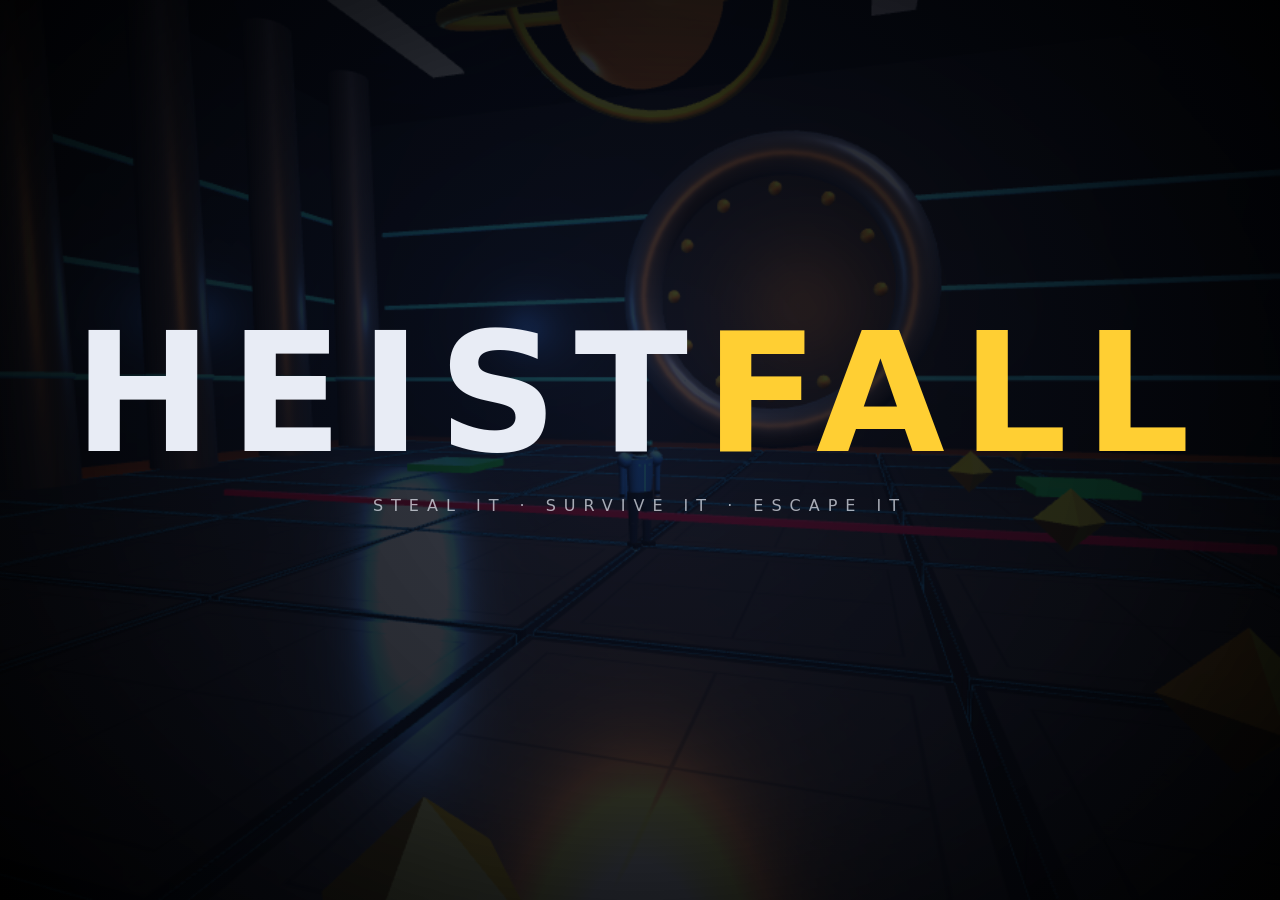
==== commit cb70320e: "mobile and pc hybrid version" ====
--- a/index.html
+++ b/index.html
@@ -1,17 +1,68 @@
-<!DOCTYPE html><html lang="en"><head><meta charset="utf-8"><meta name="viewport" content="width=device-width, initial-scale=1, viewport-fit=cover"><title>HEISTFALL</title>
-<link rel="stylesheet" href="style.css"></head><body>
+<!DOCTYPE html>
+<html lang="en">
+<head>
+<meta charset="utf-8">
+<meta name="viewport" content="width=device-width, initial-scale=1, maximum-scale=1, user-scalable=no, viewport-fit=cover, interactive-widget=resizes-content">
+<title>HEISTFALL</title>
+<meta name="theme-color" content="#05070d">
+<meta name="color-scheme" content="dark">
+<meta name="mobile-web-app-capable" content="yes">
+<meta name="apple-mobile-web-app-capable" content="yes">
+<meta name="apple-mobile-web-app-status-bar-style" content="black-translucent">
+<meta name="apple-mobile-web-app-title" content="Heistfall">
+<meta name="format-detection" content="telephone=no">
+<link rel="manifest" href="manifest.webmanifest">
+<link rel="icon" href="icon-192.png">
+<link rel="apple-touch-icon" href="icon-192.png">
+<link rel="stylesheet" href="style.css">
+<link rel="stylesheet" href="mobile.css">
+<script>
+/* Device profile: computed BEFORE the game starts so the renderer can be created correctly. */
+(function(){
+  var ua=navigator.userAgent||'',nav=navigator;
+  var ios=/iPhone|iPad|iPod/.test(ua)||(nav.platform==='MacIntel'&&nav.maxTouchPoints>1);
+  var android=/Android/i.test(ua);
+  var coarse=!!(window.matchMedia&&matchMedia('(pointer:coarse)').matches);
+  var touch=(nav.maxTouchPoints||0)>0||'ontouchstart' in window;
+  var mobile=ios||android||/Mobile/i.test(ua)||(touch&&coarse&&Math.min(screen.width,screen.height)<900);
+  var cores=nav.hardwareConcurrency||4,mem=nav.deviceMemory||(mobile?3:8);
+  var q=location.search||'';
+  window.HF={ios:ios,android:android,mobile:mobile,touch:touch,coarse:coarse,cores:cores,mem:mem,
+    lowEnd:mobile&&(cores<=4||mem<=3),
+    standalone:!!(nav.standalone||(window.matchMedia&&matchMedia('(display-mode: fullscreen), (display-mode: standalone)').matches)),
+    noBatch:/[?&]nobatch\b/.test(q),forceTouch:/[?&]touch\b/.test(q),debug:/[?&]debug\b/.test(q)};
+  document.documentElement.classList.add(mobile?'is-mobile':'is-desktop');
+  if(ios)document.documentElement.classList.add('is-ios');
+})();
+</script>
+</head>
+<body>
 <canvas id="c"></canvas><div id="fx"></div>
 <div id="h"><div class="bar" id="hp" data-l="HEALTH"><i></i></div><div class="bar" id="al" data-l="ALERT"><i></i></div><div class="bar" id="ab" data-l="PULSE"><i></i></div><div class="bar" id="o2" data-l="OXYGEN"><i></i></div><div class="bar" id="ar" data-l="ARMOR"><i></i></div><div class="bar" id="hu" data-l="HUNGER"><i></i></div><div class="bar" id="th" data-l="THIRST"><i></i></div><div class="bar" id="jf" data-l="JETPACK"><i></i></div><div id="cmp"></div>
 <div id="tp"></div><canvas id="mm" class="mm" width="180" height="180"></canvas><div id="bn"></div><div id="cm"></div>
 <div id="hl"><kbd>H</kbd> hold for controls</div><div id="help"><b>CONTROLS</b><div class="g"><span>Move</span><kbd>WASD</kbd><span>Look</span><kbd>Mouse</kbd><span>Jump / Swim up</span><kbd>Space</kbd><span>Dash / Nitro</span><kbd>Shift</kbd><span>Interact / Enter / Exit</span><kbd>E</kbd><span>Punch</span><kbd>LMB</kbd><span>Shoot</span><kbd>RMB / G</kbd><span>Reload</span><kbd>R</kbd><span>Dive</span><kbd>C</kbd><span>Phone</span><kbd>P</kbd><span>Map</span><kbd>M</kbd><span>Emote</span><kbd>V</kbd><span>Pulse / Barricade</span><kbd>F / Q</kbd><span>Drive</span><kbd>WASD + Space brake</kbd><span>Pause</span><kbd>Esc</kbd></div></div><div id="dlg"></div><div id="ph"></div><div id="nt"></div></div>
-<div id="cb"><i></i><i></i><u>SPACE · next shot</u></div><div id="sub"></div><div id="pm"></div><div id="ov"></div><div id="ft"></div><div id="m"></div>
+<div id="cb"><i></i><i></i><u>SPACE · next shot</u></div><div id="sub"></div><div id="pm"></div><div id="ov"></div><div id="ft"></div>
+<div id="m" style="display:flex"><div class="boot"><b>HEIST<span>FALL</span></b><i></i><small id="bootmsg">LOADING</small></div></div>
 <script>
-const LIBS=[["three.min.js", "https://cdnjs.cloudflare.com/ajax/libs/three.js/r128/three.min.js"], ["CopyShader.js", "https://cdn.jsdelivr.net/npm/three@0.128.0/examples/js/shaders/CopyShader.js"], ["LuminosityHighPassShader.js", "https://cdn.jsdelivr.net/npm/three@0.128.0/examples/js/shaders/LuminosityHighPassShader.js"], ["EffectComposer.js", "https://cdn.jsdelivr.net/npm/three@0.128.0/examples/js/postprocessing/EffectComposer.js"], ["MaskPass.js", "https://cdn.jsdelivr.net/npm/three@0.128.0/examples/js/postprocessing/MaskPass.js"], ["ShaderPass.js", "https://cdn.jsdelivr.net/npm/three@0.128.0/examples/js/postprocessing/ShaderPass.js"], ["RenderPass.js", "https://cdn.jsdelivr.net/npm/three@0.128.0/examples/js/postprocessing/RenderPass.js"], ["UnrealBloomPass.js", "https://cdn.jsdelivr.net/npm/three@0.128.0/examples/js/postprocessing/UnrealBloomPass.js"]];
-const ld=u=>new Promise(r=>{const e=document.createElement('script');e.src=u;e.onload=()=>r(1);e.onerror=()=>r(0);document.head.appendChild(e)});
-function fail(t){const m=document.getElementById('m');m.style.display='flex';m.innerHTML='<h2>HEISTFALL could not start</h2><pre style="white-space:pre-wrap;max-width:90%;text-align:left">'+t+'</pre>'}
-addEventListener('error',e=>{if(window.__booted)return;fail(e.message+' ('+(e.filename||'')+':'+(e.lineno||'?')+')')});
-(async()=>{for(const [f,u] of LIBS){if(!await ld('libs/'+f)&&!await ld(u)&&f=='three.min.js'){fail('three.min.js not found. Put it in the libs folder (run get_libs.py) or connect to the internet.');return}}
-if(!await ld('game.js')){fail('Missing game file: game.js (it must sit next to index.html)');return}
-window.__booted=1})();
+/* ---------- loader ----------
+   Helper scripts download IN PARALLEL but execute IN ORDER (async=false), so a phone on a slow
+   connection no longer waits for 8 sequential round-trips. libs/ is used if it exists, else the CDN. */
+var CDN=[["three.min.js","https://cdnjs.cloudflare.com/ajax/libs/three.js/r128/three.min.js"],["CopyShader.js","https://cdn.jsdelivr.net/npm/three@0.128.0/examples/js/shaders/CopyShader.js"],["LuminosityHighPassShader.js","https://cdn.jsdelivr.net/npm/three@0.128.0/examples/js/shaders/LuminosityHighPassShader.js"],["EffectComposer.js","https://cdn.jsdelivr.net/npm/three@0.128.0/examples/js/postprocessing/EffectComposer.js"],["MaskPass.js","https://cdn.jsdelivr.net/npm/three@0.128.0/examples/js/postprocessing/MaskPass.js"],["ShaderPass.js","https://cdn.jsdelivr.net/npm/three@0.128.0/examples/js/postprocessing/ShaderPass.js"],["RenderPass.js","https://cdn.jsdelivr.net/npm/three@0.128.0/examples/js/postprocessing/RenderPass.js"],["UnrealBloomPass.js","https://cdn.jsdelivr.net/npm/three@0.128.0/examples/js/postprocessing/UnrealBloomPass.js"]];
+function fail(t){var m=document.getElementById('m');m.style.display='flex';m.className='';m.innerHTML='<h2>HEISTFALL could not start</h2><pre style="white-space:pre-wrap;max-width:90%;text-align:left;font-size:13px">'+String(t).replace(/</g,'&lt;')+'</pre><button onclick="location.reload()">Reload</button>'}
+addEventListener('error',function(e){if(window.__booted)return;fail((e.message||'error')+' ('+(e.filename||'').split('/').pop()+':'+(e.lineno||'?')+')')});
+function bootSay(t){var e=document.getElementById('bootmsg');if(e)e.textContent=t}
+function load(u){return new Promise(function(res){var e=document.createElement('script');e.src=u;e.async=false;e.onload=function(){res(1)};e.onerror=function(){res(0)};document.head.appendChild(e)})}
+(async function(){
+  bootSay('LOADING ENGINE');
+  var useLocal=await load('libs/three.min.js');
+  if(!useLocal&&!await load(CDN[0][1])){fail('three.min.js could not be loaded.\nPut it in the libs folder (run get_libs.py) or connect to the internet.');return}
+  await Promise.all(CDN.slice(1).map(function(a){return load(useLocal?('libs/'+a[0]):a[1]).then(function(ok){return(ok||!useLocal)?ok:load(a[1])})}));
+  bootSay('STARTING');
+  if(!await load('game.js?v=2')){fail('Missing game file: game.js (it must sit next to index.html)');return}
+  window.__booted=1; /* from here on an error in an optional layer can never replace the game with the error screen */
+  await load('perf.js?v=2');   /* performance layer */
+  await load('mobile.js?v=2'); /* touch + mobile UI layer */
+})();
 </script>
-</body></html>
+</body>
+</html>
--- a/style.css
+++ b/style.css
@@ -34,7 +34,6 @@
 @media(max-width:800px){.ops{position:static;margin-top:20px}}
 .sd{display:inline-block;width:22px;height:22px;border-radius:50%;margin:3px;border:2px solid #fff3;cursor:pointer}.sd.on{border-color:var(--ac);transform:scale(1.25)}.sk{position:fixed;left:6vw;bottom:9vh;max-width:46vw}.sk small{display:block;letter-spacing:.14em;opacity:.7;font-size:11px;margin-bottom:4px}.pk{position:fixed;right:5vw;top:5vh;width:230px}.pk h4{margin:0 0 6px;letter-spacing:.2em;font-size:12px;opacity:.7}.pc{display:block;width:100%;text-align:left;margin:4px 0;padding:7px 10px;min-width:0;font-size:12px;border-radius:4px}.pc.on{border-color:var(--ac);color:var(--ac)}.pc small{display:block;opacity:.6}@media(max-width:800px){.pk,.sk{position:static;margin-top:14px;width:auto;max-width:none}}
 #m.ward{align-items:flex-start;justify-content:center;text-align:left;background:linear-gradient(90deg,#04060bf2 0%,#04060bb0 40%,#0000 70%);padding:0 6vw}.ops2{display:flex;gap:12px;margin:0 0 16px;flex-wrap:wrap}.sk2{max-width:520px}.sk2 small{display:block;letter-spacing:.14em;opacity:.7;font-size:11px;margin-bottom:4px}
-.mm{position:absolute;top:110px;right:18px;width:180px;height:180px;border:1px solid #fff4;border-radius:8px;display:none}.mm.big{top:50%;left:50%;right:auto;transform:translate(-50%,-50%);width:min(80vh,560px);height:min(80vh,560px);border-color:#ffcf33;z-index:5}
 #fx{position:fixed;inset:0;pointer-events:none;background:radial-gradient(ellipse at center,transparent 55%,#000b 100%)}
 kbd{background:#1a2030;border:1px solid #fff4;border-bottom-width:3px;border-radius:5px;padding:1px 7px;font:700 12px system-ui;color:#fff}
 .bar{height:16px!important;width:270px!important;background:#070b16cc!important;border:1px solid #33ccff66!important;border-radius:3px!important;transform:skewX(-18deg);overflow:visible!important;left:26px!important;box-shadow:0 0 14px #33ccff22}
@@ -55,8 +54,6 @@
 #dlg p{margin:6px 0 10px;line-height:1.45}#dlg small{opacity:.8}
 #ph{display:none;position:absolute;top:50%;left:50%;transform:translate(-50%,-50%);width:330px;max-height:82vh;overflow:auto;background:#0b1020f2;border:2px solid #33ccff;border-radius:26px;padding:18px;pointer-events:auto;box-shadow:0 0 40px #33ccff55}
 #ph h4{margin:12px 0 6px;font-size:11px;letter-spacing:.25em;opacity:.7}#ph .col{display:flex;flex-direction:column;gap:6px}#ph button{min-width:0;padding:8px 12px;font-size:13px}
-.mm{top:18px!important;right:18px!important;width:156px!important;height:156px!important;border-radius:50%!important;border:2px solid #33ccffaa!important;box-shadow:0 0 18px #33ccff55,inset 0 0 22px #000}
-.mm.big{top:50%!important;left:50%!important;right:auto!important;transform:translate(-50%,-50%);width:min(82vh,600px)!important;height:min(82vh,600px)!important;border-radius:12px!important;border-color:#ffcf33!important}
 #ar{top:96px!important;display:none}#ar i{background:linear-gradient(90deg,#8aa0c8,#d8e4ff)!important;color:#8aa0c8}#o2{top:122px!important}
 #cmp{display:none;position:absolute;top:14px;left:50%;transform:translateX(-50%);background:#070b16b0;border:1px solid #33ccff55;border-radius:20px;padding:3px 18px;font-size:13px;letter-spacing:.15em}
 #tp{display:flex!important;flex-direction:column;gap:6px;align-items:flex-end;background:none!important;border:0!important;padding:0!important}
@@ -135,3 +132,72 @@
 #wcard .wc b{display:block;margin-bottom:4px}
 #wcard .wc small{opacity:.8}
 #wflash{position:absolute;inset:0;background:radial-gradient(#0000 40%,#ff224499);opacity:0;pointer-events:none}
+
+/* new minimap */
+.mm{position:absolute;top:16px;right:16px;width:176px;height:176px;display:none;border-radius:50%;filter:drop-shadow(0 4px 14px #000b)}
+.mm.big{top:50%;left:50%;right:auto;transform:translate(-50%,-50%);width:min(88vh,880px);height:min(88vh,880px);border-radius:18px;border:1px solid #4b6a86;pointer-events:auto;z-index:5;cursor:crosshair;filter:none;box-shadow:0 0 40px #000c}
+#gps{position:absolute;top:196px;right:16px;width:176px;text-align:center;font-size:12px;letter-spacing:.12em;color:#33ccff;text-shadow:0 1px 4px #000;display:none}
+
+/* combat HUD */
+#xh{position:absolute;left:50%;top:50%;width:0;height:0;display:none;--g:10px;pointer-events:none}
+#xh i{position:absolute;background:#fff;box-shadow:0 0 2px #000;opacity:.9}
+#xh i:nth-child(1){width:2px;height:9px;left:-1px;top:calc(-9px - var(--g))}
+#xh i:nth-child(2){width:2px;height:9px;left:-1px;top:var(--g)}
+#xh i:nth-child(3){width:9px;height:2px;top:-1px;left:calc(-9px - var(--g))}
+#xh i:nth-child(4){width:9px;height:2px;top:-1px;left:var(--g)}
+#xh b{position:absolute;width:3px;height:3px;left:-1.5px;top:-1.5px;background:#ff4a5e;border-radius:50%;box-shadow:0 0 3px #000}
+#hmk{position:absolute;left:50%;top:50%;width:0;height:0;opacity:0;pointer-events:none}
+#hmk i{position:absolute;width:2px;height:9px;background:#fff;left:-1px;top:-4px;box-shadow:0 0 2px #000}
+#hmk i:nth-child(1){transform:rotate(45deg) translateY(-12px)}#hmk i:nth-child(2){transform:rotate(-45deg) translateY(-12px)}
+#hmk i:nth-child(3){transform:rotate(45deg) translateY(12px)}#hmk i:nth-child(4){transform:rotate(-45deg) translateY(12px)}
+#hmk.head i{background:#ffd24a}#hmk.kill i{background:#ff4a5e;height:12px}
+#scope{position:absolute;inset:0;display:none;pointer-events:none;background:radial-gradient(circle at 50% 50%,transparent 0,transparent 24vmin,#000e 24.4vmin);}
+#scope:after{content:"";position:absolute;left:0;right:0;top:50%;height:1px;background:#000a}#scope:before{content:"";position:absolute;top:0;bottom:0;left:50%;width:1px;background:#000a}
+#dmgv{position:absolute;inset:0;pointer-events:none;opacity:0;background:radial-gradient(ellipse at center,#0000 45%,#ff1a2eaa 100%)}
+#dnr{position:absolute;inset:0;pointer-events:none;overflow:hidden}
+#dnr .dn{position:absolute;left:0;top:0;display:none;font-weight:800;font-size:15px;text-shadow:0 1px 3px #000,0 0 6px #000;margin:-10px 0 0 -8px}
+#h.wdm #xh,#h.wdm #hmk,#h.wdm #scope,#h.wdm #dmgv,#h.wdm #dnr{display:none!important}
+
+/* touch controls v2 */
+#t2,#t2tg{display:none;-webkit-user-select:none;user-select:none;-webkit-touch-callout:none;touch-action:none;-webkit-tap-highlight-color:transparent}
+body.touchon #t2{display:block;position:fixed;inset:0;z-index:6;pointer-events:none}
+#t2tg{position:fixed;top:calc(8px + env(safe-area-inset-top,0px));left:50%;transform:translateX(-50%);z-index:9;background:#0b1424cc;color:#8fe6a8;border:1px solid #fff3;border-radius:14px;padding:5px 12px;font:700 11px sans-serif;letter-spacing:.12em;touch-action:manipulation}
+#t2tg.off{color:#ff9aa5}
+#t2l{position:absolute;left:0;top:0;width:48%;height:100%;pointer-events:auto}
+#t2r{position:absolute;right:0;top:0;width:52%;height:100%;pointer-events:auto}
+#t2s{position:fixed;display:none;width:140px;height:140px}
+#t2s b{position:absolute;inset:0;border-radius:50%;background:#ffffff14;border:2px solid #ffffff55}
+#t2s i{position:absolute;left:44px;top:44px;width:52px;height:52px;border-radius:50%;background:#ffffffaa;box-shadow:0 0 12px #000a}
+.t2b{position:absolute;pointer-events:auto;border-radius:50%;border:2px solid #ffffff66;background:#0b1424aa;color:#fff;font:700 11px sans-serif;letter-spacing:.06em;display:none;align-items:center;justify-content:center;touch-action:none;padding:0}
+.t2b.on{background:#33ccffcc;color:#000}.t2b.lat{background:#ffcf33cc;color:#000}
+.t2b.big{width:92px;height:92px;font-size:14px;background:#d6283acc}.t2b.mid{width:68px;height:68px}.t2b.sm{width:50px;height:50px;font-size:10px}.t2b.pedal{width:76px;height:96px;border-radius:16px}
+#t2p{position:absolute;pointer-events:auto;top:calc(8px + env(safe-area-inset-top,0px));right:calc(8px + env(safe-area-inset-right,0px));width:44px;height:44px;border-radius:50%;background:#0b1424aa;color:#fff;border:2px solid #fff6;font-weight:800;touch-action:none}
+/* on foot */
+#t2.c-foot .t2-fire,#t2.c-foot .t2-aim,#t2.c-foot .t2-jump,#t2.c-foot .t2-use,#t2.c-foot .t2-rld,#t2.c-foot .t2-spr,#t2.c-foot .t2-blk,#t2.c-foot .t2-shv,#t2.c-foot .t2-nxt,#t2.c-foot .t2-cam,#t2.c-foot .t2-map,#t2.c-foot .t2-phn,#t2.c-foot .t2-emo,#t2.c-foot .t2-dwn,
+#t2.c-arena .t2-fire,#t2.c-arena .t2-jump,#t2.c-arena .t2-use,#t2.c-arena .t2-spr,#t2.c-arena .t2-nxt,
+#t2.c-veh .t2-gas,#t2.c-veh .t2-brk,#t2.c-veh .t2-hnd,#t2.c-veh .t2-ext,#t2.c-veh .t2-cam,#t2.c-veh .t2-map,
+#t2.c-fly .t2-up,#t2.c-fly .t2-dn,#t2.c-fly .t2-gas,#t2.c-fly .t2-brk,#t2.c-fly .t2-ext,#t2.c-fly .t2-cam,#t2.c-fly .t2-map{display:flex}
+.t2-fire{right:calc(26px + env(safe-area-inset-right,0px));bottom:calc(120px + env(safe-area-inset-bottom,0px))}
+.t2-jump{right:calc(130px + env(safe-area-inset-right,0px));bottom:calc(40px + env(safe-area-inset-bottom,0px))}
+.t2-aim{right:calc(140px + env(safe-area-inset-right,0px));bottom:calc(150px + env(safe-area-inset-bottom,0px))}
+.t2-use{right:calc(30px + env(safe-area-inset-right,0px));bottom:calc(28px + env(safe-area-inset-bottom,0px))}
+.t2-rld{right:calc(218px + env(safe-area-inset-right,0px));bottom:calc(60px + env(safe-area-inset-bottom,0px))}
+.t2-spr{right:calc(218px + env(safe-area-inset-right,0px));bottom:calc(118px + env(safe-area-inset-bottom,0px))}
+.t2-blk{right:calc(218px + env(safe-area-inset-right,0px));bottom:calc(176px + env(safe-area-inset-bottom,0px))}
+.t2-shv{right:calc(30px + env(safe-area-inset-right,0px));bottom:calc(230px + env(safe-area-inset-bottom,0px))}
+.t2-nxt{right:calc(90px + env(safe-area-inset-right,0px));bottom:calc(230px + env(safe-area-inset-bottom,0px))}
+.t2-dwn{right:calc(218px + env(safe-area-inset-right,0px));bottom:calc(234px + env(safe-area-inset-bottom,0px))}
+.t2-cam{left:calc(10px + env(safe-area-inset-left,0px));top:calc(120px + env(safe-area-inset-top,0px))}
+.t2-map{left:calc(66px + env(safe-area-inset-left,0px));top:calc(120px + env(safe-area-inset-top,0px))}
+.t2-phn{left:calc(122px + env(safe-area-inset-left,0px));top:calc(120px + env(safe-area-inset-top,0px))}
+.t2-emo{left:calc(178px + env(safe-area-inset-left,0px));top:calc(120px + env(safe-area-inset-top,0px))}
+.t2-gas,.t2-up{right:calc(24px + env(safe-area-inset-right,0px));bottom:calc(140px + env(safe-area-inset-bottom,0px))}
+.t2-brk,.t2-dn{right:calc(24px + env(safe-area-inset-right,0px));bottom:calc(30px + env(safe-area-inset-bottom,0px))}
+.t2-hnd{right:calc(110px + env(safe-area-inset-right,0px));bottom:calc(30px + env(safe-area-inset-bottom,0px))}
+.t2-ext{right:calc(110px + env(safe-area-inset-right,0px));bottom:calc(110px + env(safe-area-inset-bottom,0px))}
+#t2.c-fly .t2-gas{right:calc(110px + env(safe-area-inset-right,0px));bottom:calc(140px + env(safe-area-inset-bottom,0px));height:76px}
+#t2.c-fly .t2-brk{right:calc(110px + env(safe-area-inset-right,0px));bottom:calc(60px + env(safe-area-inset-bottom,0px));height:76px;display:none}
+@media (pointer:coarse){body.touchon #h{--hs:.9}}
+
+/* alien contracts */
+#xm{position:absolute;display:none;top:222px;right:16px;max-width:200px;text-align:right;font-size:11px;letter-spacing:.08em;color:#7aff3a;background:var(--pn);border:1px solid #7aff3a66;border-radius:8px;padding:6px 10px;text-shadow:0 1px 3px #000}
--- a/mobile.css
+++ b/mobile.css
@@ -0,0 +1,231 @@
+/* =====================================================================
+   HEISTFALL - mobile / touch layer (loaded after style.css)
+   1. loading screen  2. touch hygiene  3. responsive menus
+   4. responsive HUD  5. touch controls (#tui)  6. overlays
+   ===================================================================== */
+
+/* ---------- 1. loading screen ---------- */
+.boot{display:flex;flex-direction:column;align-items:center;gap:14px;font-weight:900;letter-spacing:.12em}
+.boot b{font-size:clamp(34px,9vw,84px);color:#fff}.boot b span{color:var(--ac)}
+.boot i{display:block;width:min(240px,60vw);height:3px;background:#fff2;border-radius:2px;position:relative;overflow:hidden}
+.boot i:after{content:"";position:absolute;inset:0;width:40%;background:var(--ac);animation:bootbar 1.1s infinite ease-in-out}
+@keyframes bootbar{from{transform:translateX(-100%)}to{transform:translateX(260%)}}
+.boot small{letter-spacing:.4em;font-size:11px;opacity:.6;font-weight:600}
+
+/* ---------- 2. touch hygiene (applies on every device that can touch) ---------- */
+html{height:100%;overscroll-behavior:none;-webkit-text-size-adjust:100%;text-size-adjust:100%}
+body{overscroll-behavior:none;-webkit-tap-highlight-color:transparent}
+html.is-mobile body,body.touchon{position:fixed;inset:0;width:100%;height:100%;overflow:hidden}
+html.is-mobile *,body.touchon *{-webkit-touch-callout:none;-webkit-tap-highlight-color:transparent}
+html.is-mobile,body.touchon{-webkit-user-select:none;user-select:none}
+html.is-mobile #c,body.touchon #c{touch-action:none}
+#m,#pm,#ph,#dlg,.scroll-y{touch-action:pan-y;-webkit-overflow-scrolling:touch;overscroll-behavior:contain}
+.mm.big{touch-action:none}
+button{touch-action:manipulation}
+input[type=range]{touch-action:pan-x;height:34px}
+@media (pointer:coarse){
+  button,.nav button,.pc,.op,.sd,.wslot,.wc,.slot{min-height:44px}
+  input[type=range]{width:100%;min-width:150px}
+  input[type=range]::-webkit-slider-thumb{width:28px;height:28px}
+  input[type=range]::-moz-range-thumb{width:28px;height:28px}
+}
+/* hover-only decoration must not "stick" after a tap */
+@media (hover:none){button:hover{border-color:#fff3;color:inherit}.nav button:hover{color:#aab3c8;border-left-color:transparent;background:none}
+  .nav button.sel{color:#fff;border-left-color:var(--ac);background:linear-gradient(90deg,#ffcf3322,transparent)}}
+
+/* ---------- 3. responsive menus ---------- */
+/* generic menu screen: tall content must stay scrollable from its very top (centre-overflow bug) */
+#m:not(.home):not(.intro):not(.outro){justify-content:flex-start;padding-left:max(16px,env(safe-area-inset-left));padding-right:max(16px,env(safe-area-inset-right));padding-top:max(16px,env(safe-area-inset-top));padding-bottom:max(16px,env(safe-area-inset-bottom))}
+#m:not(.home):not(.intro):not(.outro)>:first-child{margin-top:auto}
+#m:not(.home):not(.intro):not(.outro)>:last-child{margin-bottom:auto}
+#m.intro{cursor:pointer}
+.ik{animation:ikb 1.4s infinite alternate}@keyframes ikb{from{opacity:.35}to{opacity:1}}
+.is-mobile .ik{font-size:18px;letter-spacing:.35em}
+
+@media (max-width:900px),(max-height:560px){
+  #m.home{display:grid!important;grid-template-columns:minmax(0,1.05fr) minmax(0,.95fr);grid-template-rows:auto minmax(0,1fr);align-items:stretch;justify-content:stretch;align-content:stretch;gap:0 14px;overflow:hidden;
+    padding:max(8px,env(safe-area-inset-top)) max(16px,env(safe-area-inset-right)) max(8px,env(safe-area-inset-bottom)) max(16px,env(safe-area-inset-left));
+    background:linear-gradient(90deg,#04060bf5 0%,#04060bd8 52%,#04060b80 100%)}
+  #m.home .logo{grid-column:1;grid-row:1;font-size:clamp(30px,10vh,64px);margin-bottom:4px}
+  #m.home .tag{display:none}
+  #m.home .nav{grid-column:1;grid-row:2;overflow-y:auto;min-height:0;padding-right:4px;touch-action:pan-y;-webkit-overflow-scrolling:touch}
+  #m.home .nav button{min-width:0;width:100%;font-size:clamp(14px,4.2vh,19px);padding:8px 14px;letter-spacing:.1em}
+  #m.home .nav button small{font-size:10px;letter-spacing:.06em}
+  #m.home .pk{position:static;grid-column:2;grid-row:1/3;width:auto;overflow-y:auto;min-height:0;align-self:start;max-height:100%;touch-action:pan-y}
+  #m.home .pk button{width:100%;margin-bottom:6px}
+  #m.home .info,#m.home .ft,#m.home .vg{display:none}
+}
+@media (max-width:700px) and (orientation:portrait){
+  #m.home{grid-template-columns:minmax(0,1fr);grid-template-rows:auto minmax(0,1fr) auto}
+  #m.home .logo{font-size:clamp(34px,12vw,60px)}
+  #m.home .nav{grid-row:2}
+  #m.home .pk{grid-column:1;grid-row:3;max-height:34vh}
+  #m.home .pk div,#m.home .pk .pcs{display:grid;grid-template-columns:1fr 1fr;gap:6px}
+}
+/* sub-menus, brief, district, wardrobe, results */
+@media (max-width:900px),(max-height:560px){
+  h1{font-size:clamp(26px,8vh,56px)}
+  .row{gap:8px}.row button{min-width:0;flex:1 1 130px;padding:10px 12px;font-size:14px}
+  p.s{font-size:14px;max-width:92vw}
+  .dm{width:100%;max-width:760px}.dm h1{margin:2px 0}
+  .slots{display:flex;gap:8px;flex-wrap:wrap;justify-content:center}.slot{flex:1 1 150px;min-width:0}
+  .ops{position:static!important;margin:10px 0;flex-wrap:wrap}.op{width:auto;flex:1 1 130px}
+  .sk,.sk2{position:static;max-width:100%}
+  #m.ward{display:block!important;overflow:auto;padding:12px max(16px,env(safe-area-inset-left))}
+}
+
+/* pause menu + settings */
+@media (max-width:900px),(max-height:560px){
+  #pm{padding:max(8px,env(safe-area-inset-top)) max(12px,env(safe-area-inset-right)) max(8px,env(safe-area-inset-bottom)) max(12px,env(safe-area-inset-left));overflow:hidden}
+  .pmw{gap:10px;height:100%;max-width:none}
+  .pml{min-width:0;width:34%;max-width:210px;overflow-y:auto;gap:5px;touch-action:pan-y}
+  .pml button{padding:8px 10px;font-size:13px;letter-spacing:.08em;min-width:0}
+  .pmt{font-size:20px;letter-spacing:.2em;margin-bottom:6px}
+  .pmr{overflow-y:auto;min-width:0;max-height:100%;touch-action:pan-y;-webkit-overflow-scrolling:touch}
+  .sl{grid-template-columns:minmax(0,1fr);gap:4px 12px}.sl>span{opacity:.8;margin-top:6px;font-size:13px}
+  .cg,.rm{grid-template-columns:minmax(0,1fr) auto;gap:6px 10px}
+  .lg{grid-template-columns:1fr}
+}
+@media (max-width:640px) and (orientation:portrait){
+  .pmw{flex-direction:column}.pml{width:100%;max-width:none;flex-direction:row;overflow-x:auto;overflow-y:hidden;flex:0 0 auto}
+  .pml button{white-space:nowrap}.pml hr{display:none}
+}
+/* shops / dialogs / phone / atlas */
+@media (max-width:900px),(max-height:560px){
+  #dlg{bottom:calc(8px + env(safe-area-inset-bottom));width:min(620px,94vw);max-height:60vh;overflow-y:auto;padding:10px 14px}
+  #dlg button{min-height:42px}
+  #ph{width:min(330px,92vw);max-height:92vh}
+  .mm.big{width:min(94vw,94vh)!important;height:min(94vw,94vh)!important}
+}
+
+/* ---------- 4. responsive HUD (phones) ---------- */
+@media (max-width:900px) and (pointer:coarse),(max-height:520px) and (pointer:coarse){
+  #h{--z:.68}
+  #h .bar,#cmp,#tp,#gps,#nws,#dng,#tut,#nt,#cm,#bn,#emw,#mres,#help,#hl{zoom:var(--z)}
+  #h .mm{width:130px;height:130px;top:8px;right:max(8px,env(safe-area-inset-right))}
+  #gps{top:142px;right:max(8px,env(safe-area-inset-right));width:130px;zoom:1;font-size:10px}
+  #h .bar{left:max(14px,env(safe-area-inset-left))!important}
+  #tp{right:max(0px,env(safe-area-inset-right))!important}
+  .dist #tp{top:150px!important}
+  #hl{display:none}
+  #cm{bottom:calc(150px + env(safe-area-inset-bottom))!important;max-width:52vw}
+  #nt{left:max(14px,env(safe-area-inset-left));bottom:calc(150px + env(safe-area-inset-bottom))}
+  #tut{top:36%;max-width:38vw}
+  #nws{bottom:auto;top:8px;left:50%;transform:translateX(-50%);max-width:46vw}
+  #fps{bottom:2px;right:50%}
+  #wd .wtop{top:6px;left:max(8px,env(safe-area-inset-left));right:max(8px,env(safe-area-inset-right));gap:6px}
+  #wd .wbox,#wd .wcores{min-width:0;padding:5px 10px;zoom:.78}
+  #wd .wtools{bottom:calc(8px + env(safe-area-inset-bottom));gap:5px;left:max(8px,env(safe-area-inset-left));transform:none;max-width:62vw}
+  #wd .wslot{min-width:0;flex:1 1 0;padding:6px 6px;zoom:.78}
+  #wd .wslot kbd{display:none}
+  #wcard{top:12%}#wcard .wcr{gap:8px}#wcard .wc{width:min(30vw,210px);padding:10px}
+}
+body.touchon #hl,body.touchon #help{display:none!important}
+
+/* ---------- 5. touch controls ---------- */
+#tui{position:fixed;inset:0;z-index:6;display:none;pointer-events:none;
+  --u:clamp(46px,12.5vmin,70px);--sl:max(14px,env(safe-area-inset-left));--sr:max(14px,env(safe-area-inset-right));--sb:max(12px,env(safe-area-inset-bottom));--st:max(8px,env(safe-area-inset-top));
+  -webkit-user-select:none;user-select:none;touch-action:none;font-family:system-ui,-apple-system,"Segoe UI",sans-serif}
+body.touchon #tui{display:block}
+body.touchon #tui.c-none,body.touchon #tui.c-menu{display:none}
+#tui .zone{position:absolute;pointer-events:auto;touch-action:none}
+#tui .zl{left:0;top:16%;width:46%;bottom:0}
+#tui .zr{right:0;top:0;width:54%;bottom:0}
+#tui.c-cut .zl,#tui.c-cut .zr{display:none}
+/* floating stick */
+#tui .stick{position:absolute;width:calc(var(--u)*2.3);height:calc(var(--u)*2.3);margin:calc(var(--u)*-1.15) 0 0 calc(var(--u)*-1.15);display:none;pointer-events:none}
+#tui .stick b{position:absolute;inset:0;border-radius:50%;background:radial-gradient(#ffffff10,#ffffff1c);border:2px solid #ffffff55;box-shadow:0 0 18px #0008}
+#tui .stick i{position:absolute;left:50%;top:50%;width:calc(var(--u)*1.0);height:calc(var(--u)*1.0);margin:calc(var(--u)*-.5) 0 0 calc(var(--u)*-.5);border-radius:50%;background:radial-gradient(#fffffff0,#cfe6ffc0);box-shadow:0 0 14px #000a}
+#tui .stick.run i{background:radial-gradient(#fff,#ffcf33);box-shadow:0 0 18px #ffcf33aa}
+#tui .hint{position:absolute;left:calc(var(--sl) + var(--u)*.6);bottom:calc(var(--sb) + var(--u)*.6);width:calc(var(--u)*2.1);height:calc(var(--u)*2.1);border-radius:50%;border:2px dashed #ffffff30;display:flex;align-items:center;justify-content:center;font-size:10px;letter-spacing:.2em;color:#ffffff55;pointer-events:none;opacity:1;transition:opacity .6s}
+#tui .hint.off{opacity:0}
+/* buttons */
+#tui .tb{position:absolute;display:none;align-items:center;justify-content:center;flex-direction:column;pointer-events:auto;touch-action:none;width:var(--w,var(--u));height:var(--w,var(--u));border-radius:50%;border:2px solid #ffffff66;background:#0b1424a6;color:#fff;font:800 calc(var(--w,var(--u))*.2)/1 system-ui,sans-serif;letter-spacing:.06em;text-shadow:0 1px 3px #000;box-shadow:0 2px 10px #0009;padding:0;min-width:0;min-height:0;transition:transform .06s,background .06s}
+#tui .tb small{display:block;font-size:.62em;font-weight:600;letter-spacing:.04em;opacity:.8;margin-top:2px;max-width:92%;overflow:hidden;text-overflow:ellipsis;white-space:nowrap}
+#tui .tb.on{transform:scale(.92);background:#33ccffd0;color:#001018;border-color:#fff}
+#tui .tb.lat{background:#ffcf33d8;color:#1a1200;border-color:#fff}
+#tui .tb.hot{border-color:#ffcf33;box-shadow:0 0 0 3px #ffcf3355,0 0 18px #ffcf33aa;animation:tbhot .7s infinite alternate}
+@keyframes tbhot{to{box-shadow:0 0 0 6px #ffcf3322,0 0 26px #ffcf33}}
+#tui .tb.big{--w:calc(var(--u)*1.55);background:#d6283ac8;border-color:#ffb0b8;font-size:calc(var(--u)*.26)}
+#tui .tb.big.on{background:#ff5468f0}
+#tui .tb.mid{--w:calc(var(--u)*1.12)}
+#tui .tb.sm{--w:calc(var(--u)*.8)}
+#tui .tb.xs{--w:calc(var(--u)*.68)}
+#tui .tb.go{background:#1f9d55c8}
+/* right cluster anchors (landscape). --r/--b are offsets from the bottom-right corner in units of u */
+#tui .tb{right:calc(var(--sr) + var(--u)*var(--rx,0));bottom:calc(var(--sb) + var(--u)*var(--by,0))}
+/* foot / arena */
+#tui .tb.t-fire{--rx:.1;--by:.15}
+#tui .tb.t-jump{--rx:.55;--by:1.95}
+#tui .tb.t-use{--rx:1.95;--by:.3}
+#tui .tb.t-aim{--rx:2.5;--by:1.45}
+#tui .tb.t-rld{--rx:3.25;--by:.3}
+#tui .tb.t-run{--rx:3.7;--by:1.35}
+#tui .tb.t-more{--rx:.15;--by:3.55}
+#tui.c-arena .tb.t-jump{--rx:.15;--by:1.95}
+#tui.c-arena .tb.t-pls{--rx:.1;--by:.15}
+#tui.c-arena .tb.t-dash{--rx:1.95;--by:.3}
+#tui.c-arena .tb.t-bar{--rx:2.5;--by:1.45}
+#tui.c-arena .tb.t-use{--rx:3.45;--by:.3}
+/* vehicles */
+#tui.c-veh .tb.t-gas{--rx:.1;--by:.2;--w:calc(var(--u)*1.55)}
+#tui.c-veh .tb.t-brk{--rx:1.9;--by:.2;--w:calc(var(--u)*1.2)}
+#tui.c-veh .tb.t-hnd{--rx:.5;--by:2.1}
+#tui.c-veh .tb.t-nit{--rx:2.15;--by:1.55}
+#tui.c-veh .tb.t-ext{--rx:3.6;--by:.3}
+#tui.c-veh .tb.t-cam{--rx:3.7;--by:1.4}
+/* aircraft */
+#tui.c-fly .tb.t-up{--rx:.1;--by:1.6;--w:calc(var(--u)*1.3)}
+#tui.c-fly .tb.t-dn{--rx:.1;--by:.15;--w:calc(var(--u)*1.3)}
+#tui.c-fly .tb.t-ext{--rx:1.9;--by:.3}
+#tui.c-fly .tb.t-cam{--rx:1.9;--by:1.4}
+#tui.c-fly .tb.t-nit{--rx:3.1;--by:.3}
+/* visibility per context */
+#tui.c-foot .t-fire,#tui.c-foot .t-jump,#tui.c-foot .t-use,#tui.c-foot .t-aim,#tui.c-foot .t-rld,#tui.c-foot .t-run,#tui.c-foot .t-more{display:flex}
+#tui.c-arena .t-jump,#tui.c-arena .t-pls,#tui.c-arena .t-dash,#tui.c-arena .t-bar,#tui.c-arena .t-use{display:flex}
+#tui.c-veh .t-gas,#tui.c-veh .t-brk,#tui.c-veh .t-hnd,#tui.c-veh .t-nit,#tui.c-veh .t-ext,#tui.c-veh .t-cam{display:flex}
+#tui.c-fly .t-up,#tui.c-fly .t-dn,#tui.c-fly .t-ext,#tui.c-fly .t-cam,#tui.c-fly .t-nit{display:flex}
+/* pause + map buttons (top row) */
+#tui .tb.t-pause,#tui .tb.t-mapb{display:none;top:var(--st);bottom:auto;--w:calc(var(--u)*.78);font-size:calc(var(--u)*.19)}
+#tui .tb.t-pause{right:auto;left:calc(50% + 74px)}
+#tui .tb.t-mapb{right:auto;left:calc(50% + 74px + var(--u)*.9)}
+#tui.c-foot .t-pause,#tui.c-veh .t-pause,#tui.c-fly .t-pause,#tui.c-arena .t-pause,#tui.c-warden .t-pause{display:flex}
+#tui.c-foot .t-mapb,#tui.c-veh .t-mapb,#tui.c-fly .t-mapb{display:flex}
+#tui.mapopen .tb.t-mapb{background:#ff4a5ed0}
+/* secondary tray */
+#tui .tray{position:absolute;right:calc(var(--sr) + var(--u)*1.0);bottom:calc(var(--sb) + var(--u)*3.45);display:none;grid-template-columns:repeat(3,auto);gap:8px;padding:8px;border-radius:16px;background:#070b16d8;border:1px solid #ffffff44;pointer-events:auto}
+#tui .tray.open{display:grid}
+#tui .tray .tb{position:static;display:flex;--w:calc(var(--u)*.86)}
+#tui.c-foot .tb.t-more{display:flex}
+/* warden mode */
+#tui .tb.t-wplace,#tui .tb.t-wrot,#tui .tb.t-wsell,#tui .tb.t-wgo{display:none}
+#tui.c-warden .t-wplace,#tui.c-warden .t-wrot,#tui.c-warden .t-wsell,#tui.c-warden .t-wgo{display:flex}
+#tui .tb.t-wplace{--rx:.1;--by:.4;--w:calc(var(--u)*1.55);background:#1f9d55d0}
+#tui .tb.t-wrot{--rx:.1;--by:2.35;--w:calc(var(--u)*.8)}
+#tui .tb.t-wsell{--rx:1.2;--by:2.35;--w:calc(var(--u)*.8);background:#a02030c8}
+#tui .tb.t-wgo{--rx:1.95;--by:.4;--w:calc(var(--u)*1.1);background:#2a6fd0cc}
+#tui.c-warden .zl{display:none}#tui.c-warden .zr{width:100%;top:0}
+/* tap-to-continue during cutscenes / next-shot */
+#tui .tapcont{display:none;position:absolute;inset:0;pointer-events:auto;align-items:flex-end;justify-content:center;padding-bottom:calc(var(--sb) + 18px);font-size:12px;letter-spacing:.3em;color:#ffffffaa;text-shadow:0 1px 4px #000}
+body.touchon #tui.c-cut{display:block}#tui.c-cut .tapcont{display:flex}
+/* big-map close button */
+#tui .tb.t-mapx{display:none;top:var(--st);right:var(--sr);bottom:auto;--w:calc(var(--u)*.9);background:#ff4a5ed8;z-index:9}
+#tui.mapopen .t-mapx{display:flex}
+#tui.mapopen .tb:not(.t-mapx),#tui.mapopen .zone,#tui.mapopen .tray{display:none!important}
+body.touchon #tui.mapopen{display:block}
+
+/* portrait layout: shift clusters up a bit so thumbs reach */
+@media (orientation:portrait){#tui{--u:clamp(44px,15vw,66px)}#tui .zl{top:40%;width:50%}#tui .zr{width:50%}}
+
+/* ---------- 6. overlays ---------- */
+#rot{position:fixed;inset:0;z-index:60;display:none;flex-direction:column;align-items:center;justify-content:center;gap:16px;background:#05070df2;text-align:center;padding:24px;font-weight:700;letter-spacing:.14em}
+#rot.on{display:flex}
+#rot .ph{width:54px;height:92px;border:3px solid #fff;border-radius:10px;position:relative;animation:rotph 2.2s infinite ease-in-out}
+#rot .ph:after{content:"";position:absolute;left:50%;bottom:6px;width:16px;height:3px;margin-left:-8px;background:#fff6;border-radius:2px}
+@keyframes rotph{0%,20%{transform:rotate(0)}60%,100%{transform:rotate(-90deg)}}
+#rot small{font-weight:500;letter-spacing:.06em;opacity:.7;max-width:320px;line-height:1.5}
+#rot button{min-width:0;margin-top:6px}
+#tip{position:fixed;left:50%;bottom:calc(14px + env(safe-area-inset-bottom));transform:translateX(-50%);z-index:40;background:#0b1020f2;border:1px solid var(--ac);border-radius:12px;padding:10px 14px;font-size:13px;max-width:min(520px,92vw);display:none;text-align:center;line-height:1.45}
+#tip.on{display:block}
+#tip button{margin-left:10px;min-width:0;padding:6px 12px;min-height:0}
+#t2tg{display:none}
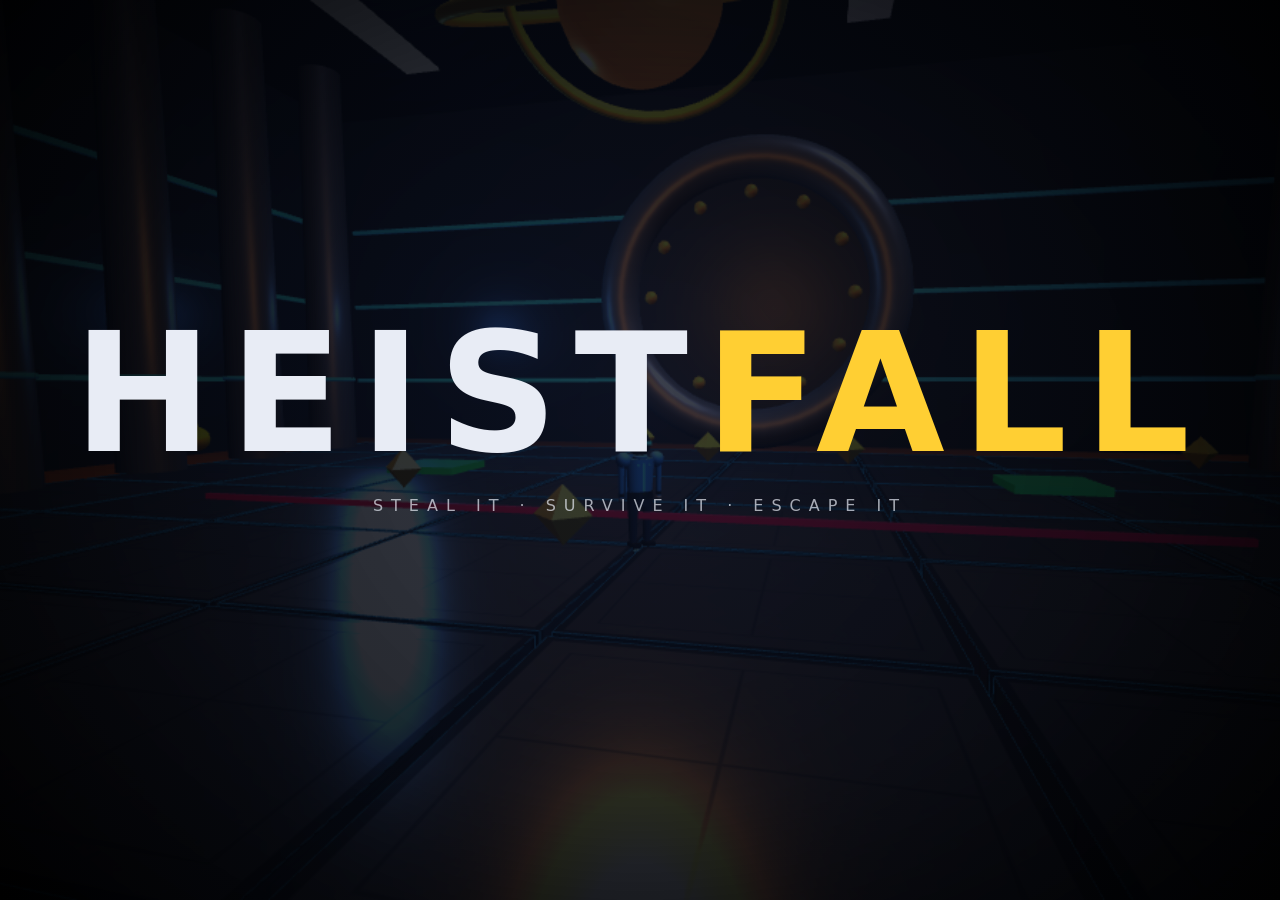
==== commit 35205406: "phone fix" ====
--- a/index.html
+++ b/index.html
@@ -16,6 +16,7 @@
 <link rel="apple-touch-icon" href="icon-192.png">
 <link rel="stylesheet" href="style.css">
 <link rel="stylesheet" href="mobile.css">
+<link rel="stylesheet" href="phone.css">
 <script>
 /* Device profile: computed BEFORE the game starts so the renderer can be created correctly. */
 (function(){
@@ -62,6 +63,7 @@
   window.__booted=1; /* from here on an error in an optional layer can never replace the game with the error screen */
   await load('perf.js?v=2');   /* performance layer */
   await load('mobile.js?v=2'); /* touch + mobile UI layer */
+  await load('phone.js?v=2');  /* in-game smartphone */
 })();
 </script>
 </body>
--- a/phone.css
+++ b/phone.css
@@ -0,0 +1,72 @@
+/* HEISTFALL smartphone UI (phone.js). Slides in from the right edge; works with mouse, touch and keyboard. */
+#ph.np{display:none;position:fixed;inset:0;transform:none;width:auto;max-height:none;overflow:hidden;background:none;border:0;border-radius:0;padding:0;box-shadow:none;pointer-events:none;z-index:25;font-family:system-ui,-apple-system,"Segoe UI",Roboto,sans-serif}
+#ph.np .pd-bk{position:absolute;inset:0;pointer-events:auto;background:linear-gradient(270deg,#02050bcc 0%,#02050b66 38%,#0000 70%);opacity:0;transition:opacity .28s}
+#ph.np.open .pd-bk{opacity:1}
+#ph.np .pd{--pa:#33ccff;--ph:min(90vh,720px);position:absolute;right:max(2vw,env(safe-area-inset-right));top:50%;height:var(--ph);width:calc(var(--ph)*.5);max-width:92vw;pointer-events:auto;
+  transform:translate(120%,-50%) rotate(4deg);transition:transform .34s cubic-bezier(.2,.9,.25,1);filter:drop-shadow(0 18px 40px #000c)}
+#ph.np.open .pd{transform:translate(0,-50%) rotate(0)}
+#ph.np .pd-shell{position:absolute;inset:0;border-radius:calc(var(--ph)*.07);background:linear-gradient(145deg,#2b3140,#0c0f17 40%,#1b2030);padding:calc(var(--ph)*.012);box-shadow:inset 0 0 0 2px #ffffff22,inset 0 0 0 5px #05070d}
+#ph.np .pd-btn{position:absolute;width:3px;background:#3a4256;border-radius:2px}
+#ph.np .b1{right:-3px;top:22%;height:11%}#ph.np .b2{left:-3px;top:18%;height:6%}#ph.np .b3{left:-3px;top:27%;height:9%}
+#ph.np .scr{position:relative;height:100%;border-radius:calc(var(--ph)*.06);overflow:hidden;display:flex;flex-direction:column;color:#fff;background:#05070d;font-size:clamp(11px,calc(var(--ph)*.0185),14px)}
+#ph.np .scr[data-th="neon"]{--pa:#33ccff;--w1:#1b0f3a;--w2:#0a2a4d;--w3:#6a1b7a}
+#ph.np .scr[data-th="sunset"]{--pa:#ff8a4d;--w1:#3a0f2a;--w2:#7a2a2a;--w3:#ff8a4d}
+#ph.np .scr[data-th="forest"]{--pa:#6ee08a;--w1:#06201a;--w2:#0b3d2e;--w3:#1f7a4d}
+#ph.np .scr[data-th="mono"]{--pa:#e8ecf5;--w1:#0a0b0e;--w2:#1b1e27;--w3:#3a3f4d}
+#ph.np .wall{position:absolute;inset:0;background:radial-gradient(120% 70% at 80% 0%,var(--w3),transparent 60%),linear-gradient(170deg,var(--w2),var(--w1));z-index:0}
+#ph.np .notch{position:absolute;top:6px;left:50%;width:30%;height:calc(var(--ph)*.026);transform:translateX(-50%);background:#000;border-radius:20px;z-index:5}
+#ph.np .stat{position:relative;z-index:3;display:flex;justify-content:space-between;align-items:center;padding:10px 16px 2px;font-weight:700;font-size:.92em;letter-spacing:.03em;flex:0 0 auto}
+#ph.np .stat span{display:flex;gap:6px;align-items:center}
+#ph.np .sig{display:inline-flex;gap:1.5px;align-items:flex-end;height:9px}#ph.np .sig i{width:2.5px;background:#fff;border-radius:1px}
+#ph.np .bat{width:20px;height:9px;border:1.5px solid #fff;border-radius:3px;position:relative;padding:1px}#ph.np .bat i{display:block;height:100%;background:#fff;border-radius:1px}
+#ph.np .body{position:relative;z-index:2;flex:1 1 auto;min-height:0;overflow-y:auto;overflow-x:hidden;padding:6px 12px 10px;touch-action:pan-y;-webkit-overflow-scrolling:touch;overscroll-behavior:contain;scrollbar-width:thin;scrollbar-color:#ffffff44 transparent}
+#ph.np .body.in{animation:phin .24s ease-out}@keyframes phin{from{opacity:0;transform:scale(.94)}to{opacity:1;transform:none}}
+#ph.np .navb{position:relative;z-index:4;flex:0 0 auto;display:flex;justify-content:space-around;align-items:center;height:clamp(34px,calc(var(--ph)*.06),44px);background:#00000066;backdrop-filter:blur(8px);border-top:1px solid #ffffff14}
+#ph.np .navb button{background:none;border:0;color:#fff;opacity:.85;min-width:44px;min-height:30px;padding:0 10px;font-size:1.2em;cursor:pointer;border-radius:8px}
+#ph.np .navb button:hover{background:#ffffff1a}
+/* home */
+#ph.np .pclk{text-align:center;padding:6px 0 4px}#ph.np .pclk b{display:block;font-size:3.3em;font-weight:200;letter-spacing:.02em;line-height:1}
+#ph.np .pclk small{opacity:.8;letter-spacing:.06em}
+#ph.np .grid{display:grid;grid-template-columns:repeat(4,1fr);gap:12px 4px;margin-top:10px}
+#ph.np .app{position:relative;background:none;border:0;color:#fff;display:flex;flex-direction:column;align-items:center;gap:5px;padding:0;min-width:0;min-height:0;font-size:.78em;cursor:pointer}
+#ph.np .app i{width:calc(var(--ph)*.075);height:calc(var(--ph)*.075);min-width:40px;min-height:40px;border-radius:24%;display:flex;align-items:center;justify-content:center;font-style:normal;font-size:1.9em;background:linear-gradient(150deg,var(--c1),var(--c2));box-shadow:0 3px 8px #0007,inset 0 1px 0 #fff5;transition:transform .12s}
+#ph.np .app:hover i,#ph.np .app:focus-visible i{transform:scale(1.08)}#ph.np .app:active i{transform:scale(.92)}
+#ph.np .app span{opacity:.92;text-shadow:0 1px 3px #000}
+#ph.np .bd{position:absolute;top:-3px;right:calc(50% - 30px);min-width:17px;height:17px;border-radius:9px;background:#ff3b4e;color:#fff;font-size:10px;font-weight:800;display:flex;align-items:center;justify-content:center;padding:0 4px;box-shadow:0 0 0 2px #0008}
+#ph.np .dock{position:relative;z-index:2;margin:6px 10px 8px;padding:8px 6px;border-radius:22px;background:#ffffff1f;backdrop-filter:blur(10px);display:flex;justify-content:space-around;flex:0 0 auto}
+#ph.np .wid{margin-top:12px;padding:10px 12px;border-radius:16px;background:#ffffff18;backdrop-filter:blur(8px);display:flex;justify-content:space-between;align-items:center;gap:8px}
+#ph.np .wid b{font-size:1.15em}#ph.np .wid small{opacity:.75}
+/* app pages */
+#ph.np h2{margin:2px 0 8px;font-size:1.5em;font-weight:800;letter-spacing:.02em;display:flex;align-items:center;gap:8px}
+#ph.np h2 small{font-size:.5em;font-weight:600;letter-spacing:.12em;opacity:.65;margin-left:auto}
+#ph.np h4{margin:14px 0 6px;font-size:.78em;letter-spacing:.2em;opacity:.65;font-weight:700}
+#ph.np .card{width:auto;min-width:0;background:#ffffff17;border:1px solid #ffffff1a;border-radius:14px;padding:9px 11px;margin-bottom:7px;display:flex;flex-direction:column;gap:3px;text-align:left}
+#ph.np .card b{font-size:1.02em}#ph.np .card small{opacity:.72;line-height:1.35}
+#ph.np .card .row2{display:flex;justify-content:space-between;align-items:center;gap:8px}
+#ph.np .tag{margin:0;display:inline;opacity:1;letter-spacing:.06em;font-size:.78em;font-weight:800;color:var(--pa);letter-spacing:.06em}
+#ph.np .bar2{height:6px;border-radius:3px;background:#ffffff22;overflow:hidden;margin-top:4px}#ph.np .bar2 i{display:block;height:100%;background:var(--pa);border-radius:3px}
+#ph.np .btn{min-width:0;min-height:36px;padding:8px 12px;border-radius:12px;border:1px solid #ffffff33;background:#ffffff1c;color:#fff;font-size:1em;font-weight:600;cursor:pointer;text-align:center;letter-spacing:.02em;transition:background .12s}
+#ph.np .btn:hover{background:#ffffff2e;border-color:var(--pa)}#ph.np .btn:active{transform:scale(.97)}
+#ph.np .btn.sel{background:var(--pa);color:#04101a;border-color:var(--pa)}#ph.np .btn.red{background:#ff3b4e33;border-color:#ff3b4e88}
+#ph.np .btns{display:flex;flex-wrap:wrap;gap:6px}#ph.np .btns .btn{flex:1 1 auto}
+#ph.np .go{display:flex;justify-content:space-between;align-items:center;gap:8px;width:100%;text-align:left}
+#ph.np .go small{opacity:.6;font-weight:500}
+#ph.np input[type=text]{width:100%;box-sizing:border-box;padding:9px 12px;border-radius:12px;border:1px solid #ffffff33;background:#00000055;color:#fff;font-size:1em;outline:none;-webkit-user-select:text;user-select:text}
+#ph.np input[type=text]:focus{border-color:var(--pa)}
+#ph.np .set{display:flex;justify-content:space-between;align-items:center;gap:10px;padding:8px 0;border-bottom:1px solid #ffffff12}
+#ph.np .set>span{flex:1;min-width:0}#ph.np .set small{display:block;opacity:.6;font-size:.82em}
+#ph.np .set input[type=range]{width:46%;min-width:80px;accent-color:var(--pa);touch-action:pan-x}
+#ph.np .tgl{width:42px;height:24px;border-radius:12px;background:#ffffff33;border:0;position:relative;cursor:pointer;flex:0 0 auto;padding:0;min-width:0;min-height:0}
+#ph.np .tgl:after{content:"";position:absolute;top:3px;left:3px;width:18px;height:18px;border-radius:50%;background:#fff;transition:transform .15s}
+#ph.np .tgl.on{background:var(--pa)}#ph.np .tgl.on:after{transform:translateX(18px)}
+#ph.np .seg{display:flex;gap:4px;flex:0 0 auto}#ph.np .seg .btn{padding:6px 9px;min-height:30px;font-size:.9em}
+#ph.np .msg{display:flex;gap:9px;padding:8px 0;border-bottom:1px solid #ffffff12}
+#ph.np .msg i{flex:0 0 auto;width:32px;height:32px;border-radius:50%;display:flex;align-items:center;justify-content:center;font-style:normal;background:#ffffff1f}
+#ph.np .msg div{min-width:0}#ph.np .msg b{display:block;font-size:.84em;opacity:.8}#ph.np .msg span{display:block;line-height:1.35}#ph.np .msg time{font-size:.74em;opacity:.5}
+#ph.np .empty{text-align:center;opacity:.55;padding:26px 8px;line-height:1.5}
+#ph.np .stat2{display:grid;grid-template-columns:1fr 1fr;gap:7px}#ph.np .stat2 .card{align-items:flex-start}#ph.np .stat2 b{font-size:1.5em;font-weight:800}
+#ph.np .wx{text-align:center;padding:8px 0 2px}#ph.np .wx b{display:block;font-size:3em;font-weight:200}
+/* small landscape screens: phone fills the height, narrower width */
+@media (max-height:520px){#ph.np .pd{--ph:96vh;width:min(300px,52vw)}#ph.np .scr{font-size:12px}#ph.np .grid{gap:8px 2px}}
+@media (max-width:640px) and (orientation:portrait){#ph.np .pd{--ph:min(92vh,150vw);width:min(86vw,calc(var(--ph)*.5));right:50%;transform:translate(150%,-50%)}#ph.np.open .pd{transform:translate(50%,-50%)}}
+@media (prefers-reduced-motion:reduce){#ph.np .pd,#ph.np .pd-bk{transition:none}#ph.np .body.in{animation:none}}
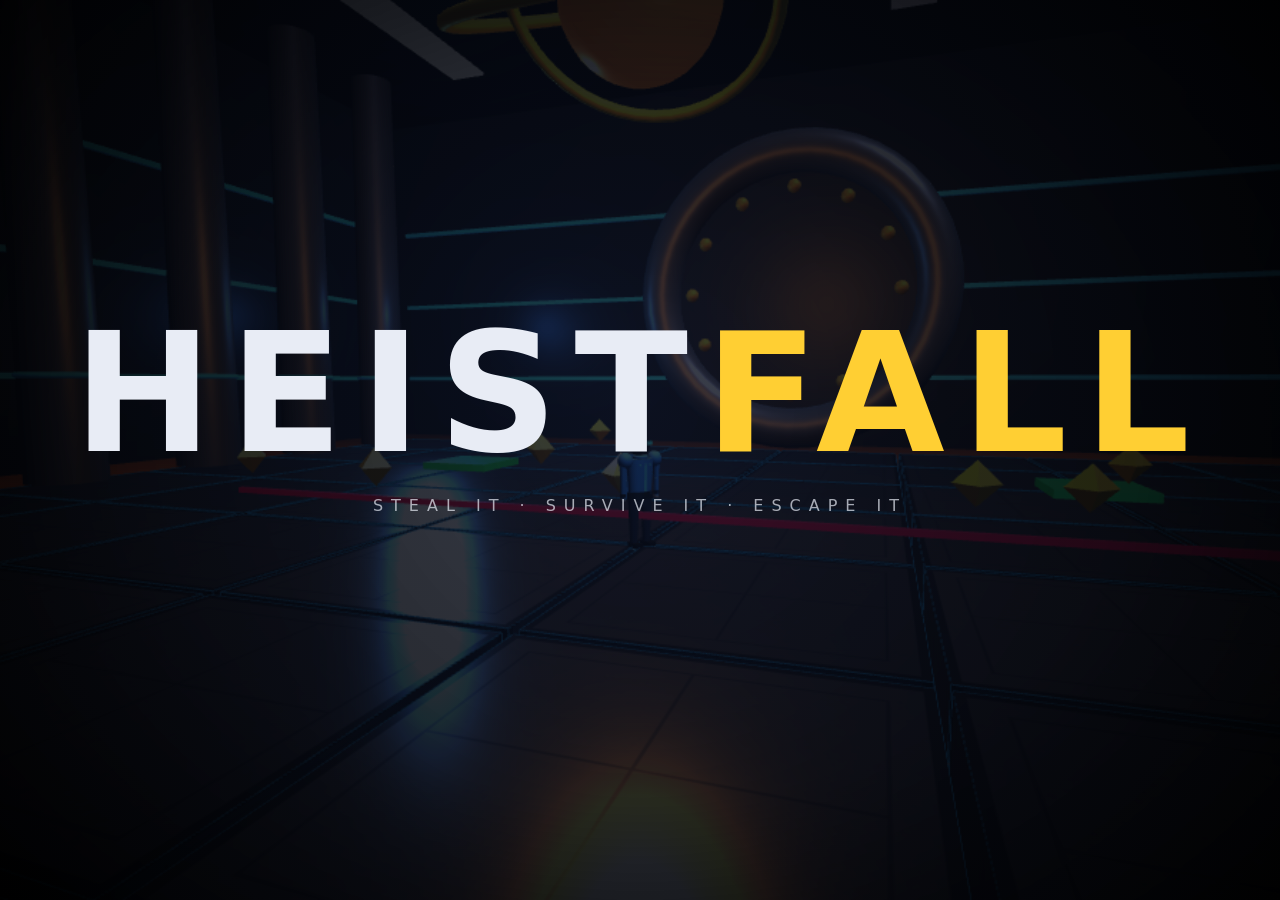
==== commit ee881c51: "new fixes" ====
--- a/index.html
+++ b/index.html
@@ -17,6 +17,7 @@
 <link rel="stylesheet" href="style.css">
 <link rel="stylesheet" href="mobile.css">
 <link rel="stylesheet" href="phone.css">
+<link rel="stylesheet" href="ui.css">
 <script>
 /* Device profile: computed BEFORE the game starts so the renderer can be created correctly. */
 (function(){
@@ -59,11 +60,13 @@
   if(!useLocal&&!await load(CDN[0][1])){fail('three.min.js could not be loaded.\nPut it in the libs folder (run get_libs.py) or connect to the internet.');return}
   await Promise.all(CDN.slice(1).map(function(a){return load(useLocal?('libs/'+a[0]):a[1]).then(function(ok){return(ok||!useLocal)?ok:load(a[1])})}));
   bootSay('STARTING');
-  if(!await load('game.js?v=2')){fail('Missing game file: game.js (it must sit next to index.html)');return}
+  if(!await load('game.js?v=3')){fail('Missing game file: game.js (it must sit next to index.html)');return}
   window.__booted=1; /* from here on an error in an optional layer can never replace the game with the error screen */
-  await load('perf.js?v=2');   /* performance layer */
-  await load('mobile.js?v=2'); /* touch + mobile UI layer */
-  await load('phone.js?v=2');  /* in-game smartphone */
+  await load('perf.js?v=3');   /* performance layer */
+  await load('perf2.js?v=3');  /* performance layer 2 */
+  await load('mobile.js?v=3'); /* touch + mobile UI layer */
+  await load('loader.js?v=3'); /* menu -> game loading transition */
+  await load('phone.js?v=3');  /* in-game smartphone */
 })();
 </script>
 </body>
--- a/style.css
+++ b/style.css
@@ -159,44 +159,7 @@
 #h.wdm #xh,#h.wdm #hmk,#h.wdm #scope,#h.wdm #dmgv,#h.wdm #dnr{display:none!important}
 
 /* touch controls v2 */
-#t2,#t2tg{display:none;-webkit-user-select:none;user-select:none;-webkit-touch-callout:none;touch-action:none;-webkit-tap-highlight-color:transparent}
-body.touchon #t2{display:block;position:fixed;inset:0;z-index:6;pointer-events:none}
-#t2tg{position:fixed;top:calc(8px + env(safe-area-inset-top,0px));left:50%;transform:translateX(-50%);z-index:9;background:#0b1424cc;color:#8fe6a8;border:1px solid #fff3;border-radius:14px;padding:5px 12px;font:700 11px sans-serif;letter-spacing:.12em;touch-action:manipulation}
-#t2tg.off{color:#ff9aa5}
-#t2l{position:absolute;left:0;top:0;width:48%;height:100%;pointer-events:auto}
-#t2r{position:absolute;right:0;top:0;width:52%;height:100%;pointer-events:auto}
-#t2s{position:fixed;display:none;width:140px;height:140px}
-#t2s b{position:absolute;inset:0;border-radius:50%;background:#ffffff14;border:2px solid #ffffff55}
-#t2s i{position:absolute;left:44px;top:44px;width:52px;height:52px;border-radius:50%;background:#ffffffaa;box-shadow:0 0 12px #000a}
-.t2b{position:absolute;pointer-events:auto;border-radius:50%;border:2px solid #ffffff66;background:#0b1424aa;color:#fff;font:700 11px sans-serif;letter-spacing:.06em;display:none;align-items:center;justify-content:center;touch-action:none;padding:0}
-.t2b.on{background:#33ccffcc;color:#000}.t2b.lat{background:#ffcf33cc;color:#000}
-.t2b.big{width:92px;height:92px;font-size:14px;background:#d6283acc}.t2b.mid{width:68px;height:68px}.t2b.sm{width:50px;height:50px;font-size:10px}.t2b.pedal{width:76px;height:96px;border-radius:16px}
-#t2p{position:absolute;pointer-events:auto;top:calc(8px + env(safe-area-inset-top,0px));right:calc(8px + env(safe-area-inset-right,0px));width:44px;height:44px;border-radius:50%;background:#0b1424aa;color:#fff;border:2px solid #fff6;font-weight:800;touch-action:none}
 /* on foot */
-#t2.c-foot .t2-fire,#t2.c-foot .t2-aim,#t2.c-foot .t2-jump,#t2.c-foot .t2-use,#t2.c-foot .t2-rld,#t2.c-foot .t2-spr,#t2.c-foot .t2-blk,#t2.c-foot .t2-shv,#t2.c-foot .t2-nxt,#t2.c-foot .t2-cam,#t2.c-foot .t2-map,#t2.c-foot .t2-phn,#t2.c-foot .t2-emo,#t2.c-foot .t2-dwn,
-#t2.c-arena .t2-fire,#t2.c-arena .t2-jump,#t2.c-arena .t2-use,#t2.c-arena .t2-spr,#t2.c-arena .t2-nxt,
-#t2.c-veh .t2-gas,#t2.c-veh .t2-brk,#t2.c-veh .t2-hnd,#t2.c-veh .t2-ext,#t2.c-veh .t2-cam,#t2.c-veh .t2-map,
-#t2.c-fly .t2-up,#t2.c-fly .t2-dn,#t2.c-fly .t2-gas,#t2.c-fly .t2-brk,#t2.c-fly .t2-ext,#t2.c-fly .t2-cam,#t2.c-fly .t2-map{display:flex}
-.t2-fire{right:calc(26px + env(safe-area-inset-right,0px));bottom:calc(120px + env(safe-area-inset-bottom,0px))}
-.t2-jump{right:calc(130px + env(safe-area-inset-right,0px));bottom:calc(40px + env(safe-area-inset-bottom,0px))}
-.t2-aim{right:calc(140px + env(safe-area-inset-right,0px));bottom:calc(150px + env(safe-area-inset-bottom,0px))}
-.t2-use{right:calc(30px + env(safe-area-inset-right,0px));bottom:calc(28px + env(safe-area-inset-bottom,0px))}
-.t2-rld{right:calc(218px + env(safe-area-inset-right,0px));bottom:calc(60px + env(safe-area-inset-bottom,0px))}
-.t2-spr{right:calc(218px + env(safe-area-inset-right,0px));bottom:calc(118px + env(safe-area-inset-bottom,0px))}
-.t2-blk{right:calc(218px + env(safe-area-inset-right,0px));bottom:calc(176px + env(safe-area-inset-bottom,0px))}
-.t2-shv{right:calc(30px + env(safe-area-inset-right,0px));bottom:calc(230px + env(safe-area-inset-bottom,0px))}
-.t2-nxt{right:calc(90px + env(safe-area-inset-right,0px));bottom:calc(230px + env(safe-area-inset-bottom,0px))}
-.t2-dwn{right:calc(218px + env(safe-area-inset-right,0px));bottom:calc(234px + env(safe-area-inset-bottom,0px))}
-.t2-cam{left:calc(10px + env(safe-area-inset-left,0px));top:calc(120px + env(safe-area-inset-top,0px))}
-.t2-map{left:calc(66px + env(safe-area-inset-left,0px));top:calc(120px + env(safe-area-inset-top,0px))}
-.t2-phn{left:calc(122px + env(safe-area-inset-left,0px));top:calc(120px + env(safe-area-inset-top,0px))}
-.t2-emo{left:calc(178px + env(safe-area-inset-left,0px));top:calc(120px + env(safe-area-inset-top,0px))}
-.t2-gas,.t2-up{right:calc(24px + env(safe-area-inset-right,0px));bottom:calc(140px + env(safe-area-inset-bottom,0px))}
-.t2-brk,.t2-dn{right:calc(24px + env(safe-area-inset-right,0px));bottom:calc(30px + env(safe-area-inset-bottom,0px))}
-.t2-hnd{right:calc(110px + env(safe-area-inset-right,0px));bottom:calc(30px + env(safe-area-inset-bottom,0px))}
-.t2-ext{right:calc(110px + env(safe-area-inset-right,0px));bottom:calc(110px + env(safe-area-inset-bottom,0px))}
-#t2.c-fly .t2-gas{right:calc(110px + env(safe-area-inset-right,0px));bottom:calc(140px + env(safe-area-inset-bottom,0px));height:76px}
-#t2.c-fly .t2-brk{right:calc(110px + env(safe-area-inset-right,0px));bottom:calc(60px + env(safe-area-inset-bottom,0px));height:76px;display:none}
 @media (pointer:coarse){body.touchon #h{--hs:.9}}
 
 /* alien contracts */
--- a/mobile.css
+++ b/mobile.css
@@ -43,7 +43,7 @@
 .is-mobile .ik{font-size:18px;letter-spacing:.35em}
 
 @media (max-width:900px),(max-height:560px){
-  #m.home{display:grid!important;grid-template-columns:minmax(0,1.05fr) minmax(0,.95fr);grid-template-rows:auto minmax(0,1fr);align-items:stretch;justify-content:stretch;align-content:stretch;gap:0 14px;overflow:hidden;
+  #m.home:not([style*="none"]){display:grid!important;grid-template-columns:minmax(0,1.05fr) minmax(0,.95fr);grid-template-rows:auto minmax(0,1fr);align-items:stretch;justify-content:stretch;align-content:stretch;gap:0 14px;overflow:hidden;
     padding:max(8px,env(safe-area-inset-top)) max(16px,env(safe-area-inset-right)) max(8px,env(safe-area-inset-bottom)) max(16px,env(safe-area-inset-left));
     background:linear-gradient(90deg,#04060bf5 0%,#04060bd8 52%,#04060b80 100%)}
   #m.home .logo{grid-column:1;grid-row:1;font-size:clamp(30px,10vh,64px);margin-bottom:4px}
@@ -71,7 +71,7 @@
   .slots{display:flex;gap:8px;flex-wrap:wrap;justify-content:center}.slot{flex:1 1 150px;min-width:0}
   .ops{position:static!important;margin:10px 0;flex-wrap:wrap}.op{width:auto;flex:1 1 130px}
   .sk,.sk2{position:static;max-width:100%}
-  #m.ward{display:block!important;overflow:auto;padding:12px max(16px,env(safe-area-inset-left))}
+  #m.ward:not([style*="none"]){display:block!important;overflow:auto;padding:12px max(16px,env(safe-area-inset-left))}
 }
 
 /* pause menu + settings */
--- a/ui.css
+++ b/ui.css
@@ -0,0 +1,139 @@
+/* HEISTFALL - modern minimal skin (loaded last). Loader + touch/mobile design language:
+   neutral dark glass, hairline borders, one accent, system type, generous touch targets, no skew/neon on small screens. */
+:root{--ui-bg:rgba(10,14,22,.58);--ui-bg2:rgba(255,255,255,.06);--ui-bd:rgba(255,255,255,.14);--ui-ac:#5cc8ff;--ui-tx:#eef2fa;--ui-dim:rgba(238,242,250,.62);--ui-r:14px}
+
+/* ---------- loading screen ---------- */
+#ld{position:fixed;inset:0;z-index:95;display:none;align-items:center;justify-content:center;background:#05070d;color:var(--ui-tx);font-family:system-ui,-apple-system,"Segoe UI",Roboto,sans-serif;opacity:1;transition:opacity .6s ease}
+#ld.on{display:flex}#ld.out{opacity:0;pointer-events:none}
+#ld .ld-g{position:absolute;inset:0;background:radial-gradient(80% 60% at 50% 42%,#142238 0%,#05070d 70%);animation:ldg 6s ease-in-out infinite alternate}
+@keyframes ldg{from{opacity:.75}to{opacity:1}}
+#ld .ld-c{position:relative;display:flex;flex-direction:column;align-items:center;gap:16px;padding:0 24px;text-align:center}
+#ld .ld-logo{font-weight:900;font-size:clamp(34px,9vw,88px);letter-spacing:.14em;line-height:1;animation:ldl 1.1s cubic-bezier(.2,.8,.2,1) both}
+#ld .ld-logo b{color:#ffcf33;font-weight:900}
+@keyframes ldl{from{opacity:0;transform:translateY(10px) scale(.97);letter-spacing:.3em}to{opacity:1;transform:none;letter-spacing:.14em}}
+#ld .ld-bar{width:min(300px,64vw);height:3px;border-radius:2px;background:rgba(255,255,255,.12);overflow:hidden;position:relative}
+#ld .ld-bar i{position:absolute;inset:0;background:linear-gradient(90deg,var(--ui-ac),#fff);border-radius:2px;transform-origin:left;transform:scaleX(.04)}
+#ld .ld-bar:after{content:"";position:absolute;top:0;bottom:0;width:30%;background:linear-gradient(90deg,transparent,rgba(255,255,255,.45),transparent);animation:ldsh 1.4s linear infinite}
+@keyframes ldsh{from{transform:translateX(-120%)}to{transform:translateX(420%)}}
+#ld .ld-st{font-size:11px;letter-spacing:.38em;font-weight:700;color:var(--ui-dim);min-height:14px}
+#ld .ld-tip{font-size:13px;color:var(--ui-dim);max-width:min(420px,84vw);line-height:1.5;opacity:0;animation:ldt .8s .5s ease forwards}
+@keyframes ldt{to{opacity:.9}}
+
+/* ---------- menu motion ---------- */
+#m.home .nav button{animation:navin .42s cubic-bezier(.2,.8,.2,1) both}
+#m.home .nav button:nth-child(1){animation-delay:.02s}#m.home .nav button:nth-child(2){animation-delay:.06s}#m.home .nav button:nth-child(3){animation-delay:.10s}
+#m.home .nav button:nth-child(4){animation-delay:.14s}#m.home .nav button:nth-child(5){animation-delay:.18s}#m.home .nav button:nth-child(6){animation-delay:.22s}
+#m.home .nav button:nth-child(7){animation-delay:.26s}#m.home .nav button:nth-child(8){animation-delay:.30s}#m.home .nav button:nth-child(9){animation-delay:.34s}
+@keyframes navin{from{opacity:0;transform:translateX(-14px)}to{opacity:1;transform:none}}
+#m:not(.home):not(.intro):not(.outro)>*{animation:mfade .3s ease both}
+@keyframes mfade{from{opacity:0;transform:translateY(8px)}to{opacity:1;transform:none}}
+@media (prefers-reduced-motion:reduce){#m.home .nav button,#m>*,#ld .ld-logo{animation:none!important}}
+
+/* ---------- compact / touch design language ---------- */
+@media (max-width:900px),(max-height:560px),(pointer:coarse){
+  /* home menu: clean list, rounded, hairline */
+  #m.home{background:linear-gradient(90deg,rgba(5,7,13,.96) 0%,rgba(5,7,13,.86) 55%,rgba(5,7,13,.45) 100%)!important}
+  #m.home .logo{letter-spacing:.14em}
+  #m.home .nav button{background:var(--ui-bg2);border:1px solid transparent;border-left:0;border-radius:var(--ui-r);margin-bottom:6px;color:var(--ui-tx);text-align:left;padding:10px 16px;font-weight:700;letter-spacing:.08em;transition:background .15s,border-color .15s}
+  #m.home .nav button small{color:var(--ui-dim);font-weight:500;letter-spacing:.02em;text-transform:none}
+  #m.home .nav button.sel,#m.home .nav button:active{background:rgba(92,200,255,.14);border-color:rgba(92,200,255,.55);color:#fff}
+  #m.home .pk{background:none;border:0}
+  #m.home .pk h3,#m.home .pk .pkh{color:var(--ui-dim);letter-spacing:.3em;font-size:11px}
+  #m.home .pk button{background:var(--ui-bg2);border:1px solid var(--ui-bd);border-radius:var(--ui-r);text-align:left}
+  #m.home .pk button.sel{border-color:var(--ui-ac);background:rgba(92,200,255,.14)}
+  /* generic menu buttons / cards */
+  .row button,.ab,.slot,.op,.pc{border-radius:var(--ui-r)!important;background:var(--ui-bg2)!important;border:1px solid var(--ui-bd)!important;color:var(--ui-tx)}
+  .row button.sel,.ab.sel,.slot.sel,.op.sel{border-color:var(--ui-ac)!important;background:rgba(92,200,255,.16)!important}
+  /* pause menu */
+  #pm{background:rgba(5,7,13,.9)!important;backdrop-filter:none}
+  .pml button{border-radius:12px;background:transparent;border:1px solid transparent;text-align:left}
+  .pml button.sel{background:rgba(92,200,255,.14);border-color:rgba(92,200,255,.55)}
+  /* dialogue / prompts */
+  #dlg{background:rgba(10,14,22,.92)!important;border:1px solid var(--ui-bd)!important;border-radius:16px!important}
+  #cm{background:var(--ui-bg)!important;border:1px solid var(--ui-bd)!important;border-radius:999px!important;color:var(--ui-tx)!important;padding:6px 14px!important;font-size:13px!important;backdrop-filter:none}
+  #cm kbd{display:none}
+}
+/* HUD on touch devices: thin pills, no skew, no scanlines */
+body.touchon #h .bar,html.is-mobile #h .bar{transform:none!important;width:132px!important;height:6px!important;border:0!important;border-radius:3px!important;background:rgba(10,14,22,.55)!important;box-shadow:none!important;left:max(14px,env(safe-area-inset-left))!important;overflow:hidden!important}
+body.touchon #h .bar::before,body.touchon #h .bar::after,html.is-mobile #h .bar::before,html.is-mobile #h .bar::after{display:none!important}
+body.touchon #h .bar i,html.is-mobile #h .bar i{box-shadow:none!important;border-radius:3px!important}
+body.touchon #hp,html.is-mobile #hp{top:calc(10px + env(safe-area-inset-top))!important;height:8px!important}
+body.touchon #al,html.is-mobile #al{top:calc(24px + env(safe-area-inset-top))!important}
+body.touchon #ab,html.is-mobile #ab{top:calc(34px + env(safe-area-inset-top))!important;height:4px!important}
+body.touchon #ar,html.is-mobile #ar{top:calc(44px + env(safe-area-inset-top))!important}
+body.touchon #o2,html.is-mobile #o2{top:calc(54px + env(safe-area-inset-top))!important}
+body.touchon #hu,html.is-mobile #hu{top:calc(66px + env(safe-area-inset-top))!important;height:4px!important}
+body.touchon #th,html.is-mobile #th{top:calc(74px + env(safe-area-inset-top))!important;height:4px!important}
+body.touchon #jf,html.is-mobile #jf{top:calc(82px + env(safe-area-inset-top))!important;height:4px!important}
+body.touchon #h{--z:1}
+body.touchon #h .bar,body.touchon #cmp,body.touchon #tp,body.touchon #nws,body.touchon #dng,body.touchon #tut,body.touchon #nt{zoom:1!important}
+body.touchon .rc{background:var(--ui-bg)!important;border:0!important;border-radius:12px!important;padding:3px 10px!important;min-width:0!important;gap:8px!important;font-size:11px!important;text-shadow:none!important}
+body.touchon #tp{gap:4px!important;right:max(8px,env(safe-area-inset-right))!important;font-size:11px!important}
+body.touchon #cmp{background:var(--ui-bg)!important;border:0!important;padding:2px 14px!important;transform:translateX(-50%) scale(.82)!important;transform-origin:top center;top:calc(6px + env(safe-area-inset-top))!important}
+body.touchon #h .mm{border:1px solid var(--ui-bd)!important;box-shadow:none!important;width:112px!important;height:112px!important;top:calc(8px + env(safe-area-inset-top))!important;right:max(8px,env(safe-area-inset-right))!important}
+body.touchon #gps{display:none!important}
+body.touchon .dist #tp{top:calc(128px + env(safe-area-inset-top))!important}
+body.touchon #tut,body.touchon #nws,body.touchon #nt .nt,body.touchon #dng{background:var(--ui-bg)!important;border:1px solid var(--ui-bd)!important;border-radius:12px!important;font-size:12px!important}
+body.touchon #tut{left:max(14px,env(safe-area-inset-left))!important;top:112px!important;max-width:34vw!important}
+body.touchon #nt{left:max(14px,env(safe-area-inset-left))!important;bottom:calc(96px + env(safe-area-inset-bottom))!important}
+body.touchon #bn{font-size:clamp(16px,3vw,26px)!important}
+body.touchon #cm{bottom:calc(96px + env(safe-area-inset-bottom))!important;left:50%!important;max-width:40vw!important}
+
+/* ---------- touch controls: minimal glass skin ---------- */
+#tui{--u:calc(clamp(44px,11.5vmin,64px)*var(--ts,1))}
+#tui .tb{background:rgba(12,16,26,calc(var(--to,.78)*.6));border:1.5px solid rgba(255,255,255,calc(var(--to,.78)*.4));color:#fff;box-shadow:none;gap:calc(var(--w,var(--u))*.05);opacity:calc(.5 + var(--to,.78)*.5);text-shadow:none;transition:transform .08s,background .1s,opacity .2s}
+#tui .tb svg{width:46%;height:46%;flex:0 0 auto;pointer-events:none}
+#tui .tb .lb{font:700 calc(var(--w,var(--u))*.135)/1 system-ui,sans-serif;letter-spacing:.12em;text-transform:uppercase;opacity:.78;pointer-events:none}
+#tui .tb.sm .lb,#tui .tb.xs .lb,#tui.nolabels .tb .lb{display:none}
+#tui .tray .tb .lb{display:block}#tui.nolabels .tray .tb .lb{display:none}
+#tui .tb small{font-size:calc(var(--w,var(--u))*.12);max-width:90%;opacity:.9}
+#tui .tb.big{background:rgba(255,72,92,.8);border-color:rgba(255,255,255,.5);opacity:1}
+#tui .tb.big svg{width:42%;height:42%;stroke-width:1.6}
+#tui .tb.go,#tui .tb.t-wplace{background:rgba(40,190,110,.8);border-color:rgba(255,255,255,.5);opacity:1}
+#tui .tb.t-wsell{background:rgba(220,60,80,.7)}
+#tui .tb.on{background:rgba(92,200,255,.92);color:#041018;border-color:#fff;opacity:1;transform:scale(.93)}
+#tui .tb.big.on{background:#ff7b89;color:#fff}
+#tui .tb.lat{background:rgba(255,207,51,.92);color:#1a1200;border-color:#fff;opacity:1}
+#tui .tb.hot{border-color:#ffcf33;box-shadow:0 0 0 3px rgba(255,207,51,.22);animation:tbhot .8s infinite alternate;opacity:1}
+@keyframes tbhot{to{box-shadow:0 0 0 7px rgba(255,207,51,.08)}}
+#tui .stick b{background:none;border:1.5px solid rgba(255,255,255,.32);box-shadow:none}
+#tui .stick i{background:rgba(255,255,255,.5);box-shadow:none;border:1px solid rgba(255,255,255,.7)}
+#tui .stick.run i{background:rgba(255,207,51,.85);box-shadow:none}
+#tui .hint{border:1.5px solid rgba(255,255,255,.16);font-size:0;color:transparent}
+#tui .tray{background:rgba(10,14,22,.88);border:1px solid rgba(255,255,255,.14);border-radius:20px;gap:10px;padding:10px}
+#tui .tray .tb{--w:calc(var(--u)*.92);border-radius:18px;opacity:1}
+/* top buttons: tiny pills */
+#tui .tb.t-pause,#tui .tb.t-mapb{--w:calc(var(--u)*.62);top:calc(var(--st) + 2px);background:rgba(12,16,26,.55)}
+#tui .tb.t-pause svg,#tui .tb.t-mapb svg{width:52%;height:52%}
+/* left-handed layout */
+#tui.lefty .tb:not(.t-pause):not(.t-mapb):not(.t-mapx){right:auto;left:calc(var(--sl) + var(--u)*var(--rx,0))}
+#tui.lefty .zl{left:auto;right:0}#tui.lefty .zr{right:auto;left:0}
+#tui.lefty .hint{left:auto;right:calc(var(--sr) + var(--u)*.6)}
+#tui.lefty .tray{right:auto;left:calc(var(--sl) + var(--u)*1.0)}
+#tui.lefty.c-warden .zr{left:0;width:100%}
+/* rotate / tip overlays */
+#rot{background:rgba(5,7,13,.97)}#rot .ph{border-color:rgba(255,255,255,.7)}
+#tip{background:rgba(10,14,22,.94);border:1px solid rgba(255,255,255,.16);border-radius:14px}
+
+/* ---------- touch HUD layout: nothing may sit under the thumbs ---------- */
+#tui .tb.t-more{--rx:2.2;--by:2.75}
+body.touchon .rc.wxc small{display:none}
+body.touchon .rc.wxc .clk{font-size:15px!important;line-height:1}
+body.touchon .rc.wxc .wi{font-size:15px!important;transform:scale(.8)}
+body.touchon .rc .cash{font-size:15px!important}
+body.touchon .rc .stars{font-size:10px!important;letter-spacing:0}
+body.touchon .rc.wpc{position:fixed!important;left:50%!important;right:auto!important;transform:translateX(-50%);bottom:calc(8px + env(safe-area-inset-bottom,0px));top:auto!important;min-width:0!important;padding:4px 14px!important;border-radius:999px!important}
+body.touchon .rc.wpc .wk{display:none!important}
+body.touchon .rc.wpc>div:first-child{display:flex;gap:10px;align-items:baseline}
+body.touchon .rc.wpc b{font-size:12px!important;letter-spacing:.14em}body.touchon .rc.wpc span{font-size:12px!important}
+body.touchon .rc.obj{position:fixed!important;top:calc(40px + env(safe-area-inset-top,0px));left:50%!important;right:auto!important;transform:translateX(-50%);max-width:42vw;text-align:center;padding:4px 14px!important;border-radius:12px!important;flex-direction:column;align-items:center}
+body.touchon .rc.obj:has(kbd){display:none!important}
+body.touchon .rc.obj small{font-size:9px!important;letter-spacing:.2em;opacity:.7}body.touchon .rc.obj div{font-size:11px!important}
+body.touchon .rc.spd{position:fixed!important;left:50%!important;right:auto!important;transform:translateX(-50%);bottom:calc(8px + env(safe-area-inset-bottom,0px));top:auto!important;min-width:150px!important;border-radius:14px!important;flex-direction:column;align-items:center;padding:6px 16px!important}
+body.touchon #tp:has(.spd) .rc.wpc{display:none!important}
+body.touchon #cm{bottom:calc(44px + env(safe-area-inset-bottom)) !important}
+@media (max-width:900px),(max-height:560px),(pointer:coarse){
+  #m.home .nav button{display:flex;flex-direction:column;justify-content:center;min-height:54px;line-height:1.25}
+}
+body.touchon #tut{font-size:11px!important;padding:6px 10px!important}body.touchon #tut b{font-size:12px!important;margin-bottom:4px}body.touchon #tut small{font-size:9px!important}
+body.touchon #nt{bottom:calc(128px + env(safe-area-inset-bottom))!important}
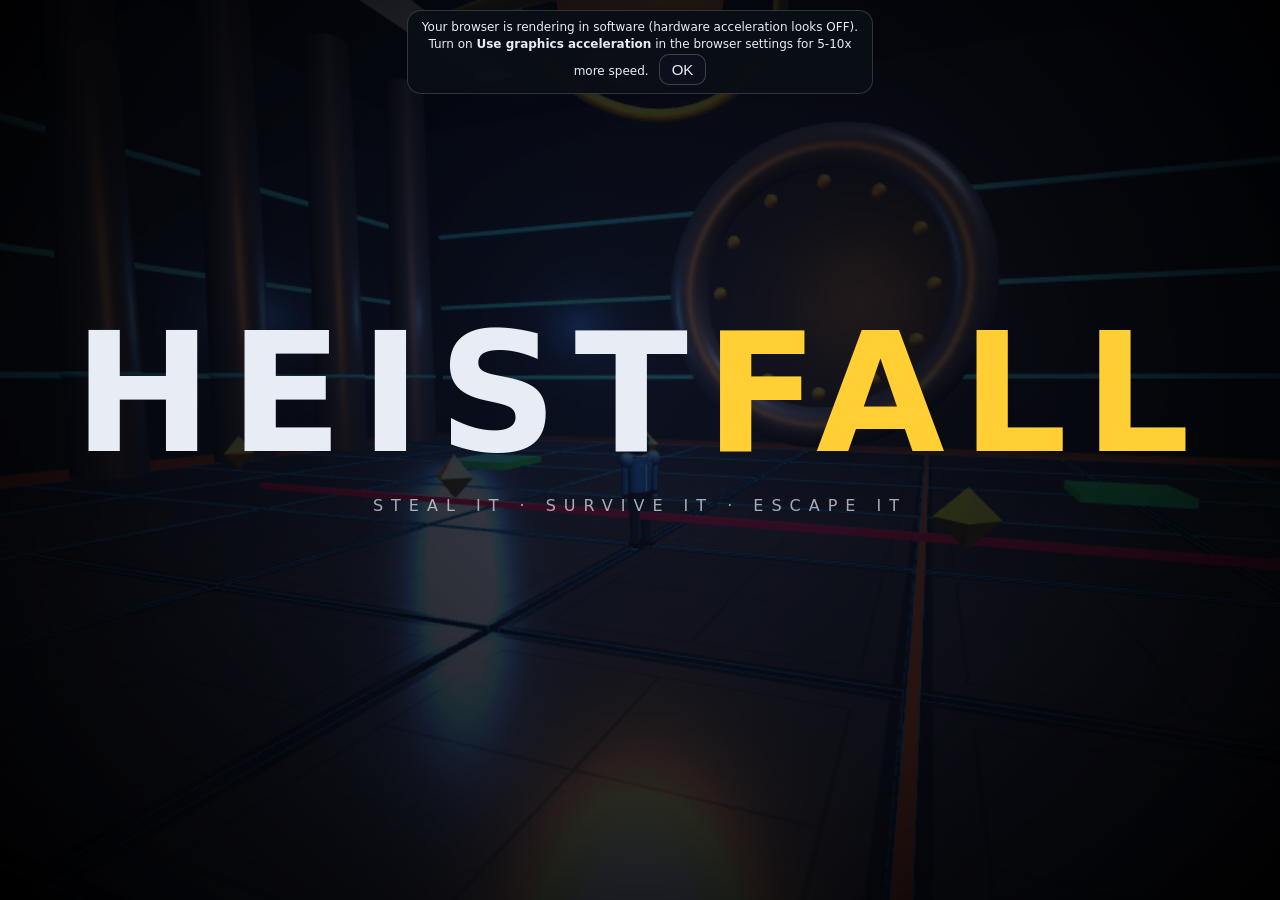
==== commit 66268481: "fixes" ====
--- a/index.html
+++ b/index.html
@@ -27,11 +27,14 @@
   var coarse=!!(window.matchMedia&&matchMedia('(pointer:coarse)').matches);
   var touch=(nav.maxTouchPoints||0)>0||'ontouchstart' in window;
   var mobile=ios||android||/Mobile/i.test(ua)||(touch&&coarse&&Math.min(screen.width,screen.height)<900);
-  var cores=nav.hardwareConcurrency||4,mem=nav.deviceMemory||(mobile?3:8);
+  var cores=nav.hardwareConcurrency||4,memKnown=typeof nav.deviceMemory==='number';
+  /* Safari never reports deviceMemory: an unknown value must NOT be treated as 'low' (it made every iPhone render at 1/3 resolution). */
+  var mem=memKnown?nav.deviceMemory:(ios?6:(mobile?4:8));
   var q=location.search||'';
   window.HF={ios:ios,android:android,mobile:mobile,touch:touch,coarse:coarse,cores:cores,mem:mem,
-    lowEnd:mobile&&(cores<=4||mem<=3),
+    lowEnd:mobile&&(ios?cores<=2:(cores<=4||(memKnown&&mem<=3))),dpr:window.devicePixelRatio||1,
     standalone:!!(nav.standalone||(window.matchMedia&&matchMedia('(display-mode: fullscreen), (display-mode: standalone)').matches)),
+    aa:!mobile||ios||!(cores<=4||(memKnown&&mem<=3)),   /* MSAA: free on tile-based GPUs (iPhone, most Android) */
     noBatch:/[?&]nobatch\b/.test(q),forceTouch:/[?&]touch\b/.test(q),debug:/[?&]debug\b/.test(q)};
   document.documentElement.classList.add(mobile?'is-mobile':'is-desktop');
   if(ios)document.documentElement.classList.add('is-ios');
@@ -60,13 +63,14 @@
   if(!useLocal&&!await load(CDN[0][1])){fail('three.min.js could not be loaded.\nPut it in the libs folder (run get_libs.py) or connect to the internet.');return}
   await Promise.all(CDN.slice(1).map(function(a){return load(useLocal?('libs/'+a[0]):a[1]).then(function(ok){return(ok||!useLocal)?ok:load(a[1])})}));
   bootSay('STARTING');
-  if(!await load('game.js?v=3')){fail('Missing game file: game.js (it must sit next to index.html)');return}
+  if(!await load('game.js?v=4')){fail('Missing game file: game.js (it must sit next to index.html)');return}
   window.__booted=1; /* from here on an error in an optional layer can never replace the game with the error screen */
-  await load('perf.js?v=3');   /* performance layer */
-  await load('perf2.js?v=3');  /* performance layer 2 */
-  await load('mobile.js?v=3'); /* touch + mobile UI layer */
-  await load('loader.js?v=3'); /* menu -> game loading transition */
-  await load('phone.js?v=3');  /* in-game smartphone */
+  await load('perf.js?v=4');   /* performance layer */
+  await load('perf2.js?v=4');  /* performance layer 2 */
+  await load('mobile.js?v=4'); /* touch + mobile UI layer */
+  await load('loader.js?v=4'); /* menu -> game loading transition */
+  await load('phone.js?v=4');  /* in-game smartphone */
+  await load('district.js?v=4'); /* district quality of life */
 })();
 </script>
 </body>
--- a/mobile.css
+++ b/mobile.css
@@ -102,7 +102,7 @@
 @media (max-width:900px) and (pointer:coarse),(max-height:520px) and (pointer:coarse){
   #h{--z:.68}
   #h .bar,#cmp,#tp,#gps,#nws,#dng,#tut,#nt,#cm,#bn,#emw,#mres,#help,#hl{zoom:var(--z)}
-  #h .mm{width:130px;height:130px;top:8px;right:max(8px,env(safe-area-inset-right))}
+  #h .mm:not(.big){width:130px;height:130px;top:8px;right:max(8px,env(safe-area-inset-right))}
   #gps{top:142px;right:max(8px,env(safe-area-inset-right));width:130px;zoom:1;font-size:10px}
   #h .bar{left:max(14px,env(safe-area-inset-left))!important}
   #tp{right:max(0px,env(safe-area-inset-right))!important}
@@ -211,7 +211,7 @@
 /* big-map close button */
 #tui .tb.t-mapx{display:none;top:var(--st);right:var(--sr);bottom:auto;--w:calc(var(--u)*.9);background:#ff4a5ed8;z-index:9}
 #tui.mapopen .t-mapx{display:flex}
-#tui.mapopen .tb:not(.t-mapx),#tui.mapopen .zone,#tui.mapopen .tray{display:none!important}
+#tui.mapopen .tb:not(.t-mapx):not(.t-wpclr),#tui.mapopen .zone,#tui.mapopen .tray{display:none!important}
 body.touchon #tui.mapopen{display:block}
 
 /* portrait layout: shift clusters up a bit so thumbs reach */
--- a/phone.css
+++ b/phone.css
@@ -70,3 +70,5 @@
 @media (max-height:520px){#ph.np .pd{--ph:96vh;width:min(300px,52vw)}#ph.np .scr{font-size:12px}#ph.np .grid{gap:8px 2px}}
 @media (max-width:640px) and (orientation:portrait){#ph.np .pd{--ph:min(92vh,150vw);width:min(86vw,calc(var(--ph)*.5));right:50%;transform:translate(150%,-50%)}#ph.np.open .pd{transform:translate(50%,-50%)}}
 @media (prefers-reduced-motion:reduce){#ph.np .pd,#ph.np .pd-bk{transition:none}#ph.np .body.in{animation:none}}
+
+#ph.np .btns.chips .btn{flex:0 0 auto;min-height:32px;padding:6px 12px;font-size:.92em}
--- a/ui.css
+++ b/ui.css
@@ -70,7 +70,7 @@
 body.touchon .rc{background:var(--ui-bg)!important;border:0!important;border-radius:12px!important;padding:3px 10px!important;min-width:0!important;gap:8px!important;font-size:11px!important;text-shadow:none!important}
 body.touchon #tp{gap:4px!important;right:max(8px,env(safe-area-inset-right))!important;font-size:11px!important}
 body.touchon #cmp{background:var(--ui-bg)!important;border:0!important;padding:2px 14px!important;transform:translateX(-50%) scale(.82)!important;transform-origin:top center;top:calc(6px + env(safe-area-inset-top))!important}
-body.touchon #h .mm{border:1px solid var(--ui-bd)!important;box-shadow:none!important;width:112px!important;height:112px!important;top:calc(8px + env(safe-area-inset-top))!important;right:max(8px,env(safe-area-inset-right))!important}
+body.touchon #h .mm:not(.big){border:1px solid var(--ui-bd)!important;box-shadow:none!important;width:112px!important;height:112px!important;top:calc(8px + env(safe-area-inset-top))!important;right:max(8px,env(safe-area-inset-right))!important}
 body.touchon #gps{display:none!important}
 body.touchon .dist #tp{top:calc(128px + env(safe-area-inset-top))!important}
 body.touchon #tut,body.touchon #nws,body.touchon #nt .nt,body.touchon #dng{background:var(--ui-bg)!important;border:1px solid var(--ui-bd)!important;border-radius:12px!important;font-size:12px!important}
@@ -137,3 +137,48 @@
 }
 body.touchon #tut{font-size:11px!important;padding:6px 10px!important}body.touchon #tut b{font-size:12px!important;margin-bottom:4px}body.touchon #tut small{font-size:9px!important}
 body.touchon #nt{bottom:calc(128px + env(safe-area-inset-bottom))!important}
+
+/* ---------- performance overlay ---------- */
+#perfhud{position:fixed;left:8px;bottom:8px;z-index:90;display:none;background:rgba(5,7,13,.82);border:1px solid rgba(255,255,255,.18);border-radius:10px;padding:8px 10px;color:#cfe8ff;font:11px/1.45 ui-monospace,Menlo,Consolas,monospace;max-width:min(92vw,460px);pointer-events:auto}
+#perfhud pre{margin:0 0 6px;white-space:pre-wrap;font:inherit}
+#perfhud button{min-width:0;min-height:0;padding:4px 10px;border-radius:8px;border:1px solid rgba(255,255,255,.25);background:rgba(255,255,255,.08);color:#fff;font-size:11px;cursor:pointer}
+
+/* ---------- big map must stay big (it was being shrunk by the minimap rule) ---------- */
+body.touchon #h .mm.big,html.is-mobile #h .mm.big{position:fixed!important;left:50%!important;top:50%!important;right:auto!important;transform:translate(-50%,-50%)!important;width:min(90vh,90vw)!important;height:min(90vh,90vw)!important;border-radius:16px!important;z-index:20!important}
+/* ---------- vehicle panel: compact, never covers the prompt ---------- */
+body.touchon .rc.spd{display:grid!important;grid-template-columns:auto 1fr;column-gap:12px;row-gap:3px;align-items:center;min-width:0!important;padding:7px 16px!important;width:auto!important}
+body.touchon .rc.spd b{grid-column:1;grid-row:1/4;font-size:30px!important;align-self:center;min-width:44px;text-align:right}
+body.touchon .rc.spd small{grid-column:2;font-size:9px!important;letter-spacing:.14em;white-space:nowrap}
+body.touchon .rc.spd .sb{grid-column:2;width:110px!important;height:4px!important}
+body:has(.rc.spd).touchon #cm{bottom:calc(86px + env(safe-area-inset-bottom)) !important}
+body.touchon #fps{left:10px!important;right:auto!important;bottom:calc(4px + env(safe-area-inset-bottom))!important;transform:none!important;font-size:10px!important;opacity:.55}
+body.touchon #tut{cursor:pointer;pointer-events:auto!important}
+
+/* ---------- weapon picker / emote wheel / clear-pin button ---------- */
+body.touchon .rc.wpc{pointer-events:auto!important;cursor:pointer}
+#wsel{position:fixed;left:50%;bottom:calc(52px + env(safe-area-inset-bottom,0px));transform:translateX(-50%);z-index:12;display:flex;gap:6px;flex-wrap:wrap;justify-content:center;max-width:min(92vw,620px);padding:8px;background:rgba(10,14,22,.92);border:1px solid rgba(255,255,255,.16);border-radius:16px;animation:mfade .18s ease both}
+#wsel button{min-width:0;min-height:44px;padding:6px 12px;border-radius:12px;border:1px solid rgba(255,255,255,.18);background:rgba(255,255,255,.06);color:#fff;display:flex;flex-direction:column;align-items:center;gap:1px;font-size:12px}
+#wsel button b{font-size:12px;letter-spacing:.1em}#wsel button small{opacity:.6;font-size:10px}
+#wsel button.sel{border-color:#5cc8ff;background:rgba(92,200,255,.18)}
+body.touchon #emw{pointer-events:auto}body.touchon #emw span{pointer-events:auto;cursor:pointer;min-height:40px;display:inline-flex;align-items:center}
+body.touchon #emw kbd{display:none}
+#tui .tb.t-wpclr{display:none;top:var(--st);bottom:auto;right:calc(var(--sr) + var(--u)*1.2);--w:calc(var(--u)*.9);background:rgba(220,60,80,.85)}
+#tui.mapopen.haswp .tb.t-wpclr{display:flex!important}
+
+/* ---------- autosave tick, skip-cutscene button, tappable objective ---------- */
+#asv{position:fixed;left:12px;top:calc(96px + env(safe-area-inset-top,0px));z-index:30;padding:4px 10px;border-radius:999px;background:rgba(10,14,22,.78);border:1px solid rgba(255,255,255,.14);color:#9df5b8;font:600 11px/1 system-ui,sans-serif;letter-spacing:.08em;opacity:0;transform:translateY(-4px);transition:opacity .25s,transform .25s;pointer-events:none}
+#asv.on{opacity:1;transform:none}
+#skipcut{position:fixed;right:max(16px,env(safe-area-inset-right));bottom:calc(18px + env(safe-area-inset-bottom,0px));z-index:70;display:none;min-width:0;min-height:44px;padding:10px 20px;border-radius:999px;border:1px solid rgba(255,255,255,.35);background:rgba(10,14,22,.78);color:#fff;font:700 13px/1 system-ui,sans-serif;letter-spacing:.14em;cursor:pointer}
+#skipcut.on{display:block}
+body.touchon .rc.obj{pointer-events:auto!important;cursor:pointer}
+
+/* notifications: top-centre under the objective instead of colliding with the tutorial card */
+body.touchon #nt{left:50%!important;right:auto!important;transform:translateX(-50%);bottom:auto!important;top:calc(84px + env(safe-area-inset-top,0px))!important;align-items:center!important;max-width:60vw}
+/* install tip: small, top of the screen, never over gameplay */
+#tip{top:calc(10px + env(safe-area-inset-top,0px));bottom:auto!important;font-size:12px!important;max-width:min(60vw,440px)!important;padding:8px 12px!important}
+/* compact tutorial card */
+body.touchon #tut{display:grid!important;grid-template-columns:1fr auto;gap:2px 10px;align-items:center;padding:6px 10px!important;max-width:36vw!important;top:calc(100px + env(safe-area-inset-top,0px))!important}
+body.touchon #tut small{grid-column:1/3}body.touchon #tut b{grid-column:1;font-size:12px!important;line-height:1.3}body.touchon #tut kbd{grid-column:2;font-size:10px!important;padding:2px 7px!important}
+
+/* while the big atlas is open nothing else may compete with it */
+body.bigmap #tut,body.bigmap #tp,body.bigmap #nt,body.bigmap #cm,body.bigmap #h .bar,body.bigmap #cmp,body.bigmap .rc.obj,body.bigmap #wsel{display:none!important}
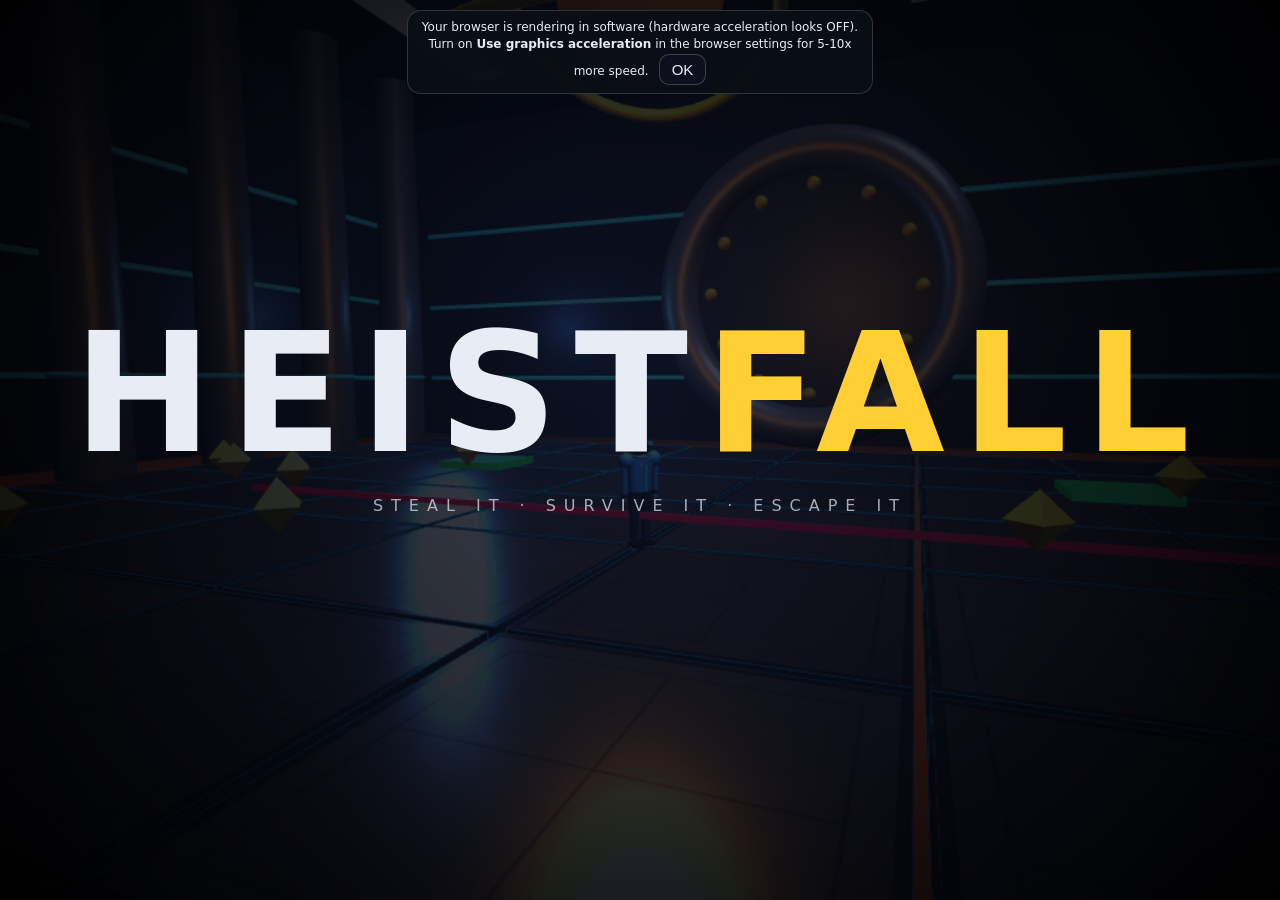
==== commit 99dc267f: "mobile UI fix" ====
--- a/index.html
+++ b/index.html
@@ -18,6 +18,7 @@
 <link rel="stylesheet" href="mobile.css">
 <link rel="stylesheet" href="phone.css">
 <link rel="stylesheet" href="ui.css">
+<link rel="stylesheet" href="hud.css">
 <script>
 /* Device profile: computed BEFORE the game starts so the renderer can be created correctly. */
 (function(){
@@ -63,14 +64,15 @@
   if(!useLocal&&!await load(CDN[0][1])){fail('three.min.js could not be loaded.\nPut it in the libs folder (run get_libs.py) or connect to the internet.');return}
   await Promise.all(CDN.slice(1).map(function(a){return load(useLocal?('libs/'+a[0]):a[1]).then(function(ok){return(ok||!useLocal)?ok:load(a[1])})}));
   bootSay('STARTING');
-  if(!await load('game.js?v=4')){fail('Missing game file: game.js (it must sit next to index.html)');return}
+  if(!await load('game.js?v=5')){fail('Missing game file: game.js (it must sit next to index.html)');return}
   window.__booted=1; /* from here on an error in an optional layer can never replace the game with the error screen */
-  await load('perf.js?v=4');   /* performance layer */
-  await load('perf2.js?v=4');  /* performance layer 2 */
-  await load('mobile.js?v=4'); /* touch + mobile UI layer */
-  await load('loader.js?v=4'); /* menu -> game loading transition */
-  await load('phone.js?v=4');  /* in-game smartphone */
-  await load('district.js?v=4'); /* district quality of life */
+  await load('perf.js?v=5');   /* performance layer */
+  await load('perf2.js?v=5');  /* performance layer 2 */
+  await load('mobile.js?v=5'); /* touch + mobile UI layer */
+  await load('loader.js?v=5'); /* menu -> game loading transition */
+  await load('phone.js?v=5');  /* in-game smartphone */
+  await load('district.js?v=5'); /* district quality of life */
+  await load('nav.js?v=5');      /* navigation: route pill + waypoint marker */
 })();
 </script>
 </body>
--- a/phone.css
+++ b/phone.css
@@ -72,3 +72,23 @@
 @media (prefers-reduced-motion:reduce){#ph.np .pd,#ph.np .pd-bk{transition:none}#ph.np .body.in{animation:none}}
 
 #ph.np .btns.chips .btn{flex:0 0 auto;min-height:32px;padding:6px 12px;font-size:.92em}
+
+/* ---------- Maps app ---------- */
+#ph.np .atl{position:relative;display:flex;justify-content:center;margin:2px 0 8px}
+#ph.np .atl canvas{border-radius:14px;touch-action:none;cursor:crosshair;max-width:100%;box-shadow:0 4px 14px #0008}
+#ph.np .atz{position:absolute;right:2px;bottom:6px;min-height:26px;padding:3px 10px;font-size:.82em;border-radius:999px;background:rgba(10,14,22,.78)}
+#ph.np .route{border-left:3px solid #ffcf33}
+#ph.np .sheet{border-color:rgba(92,200,255,.45);background:rgba(92,200,255,.1)}
+#ph.np .hint small{text-align:center}
+#ph.np .chips{display:flex;gap:6px;overflow-x:auto;flex-wrap:nowrap;margin:8px -12px 8px;padding:0 12px 4px;scrollbar-width:none;touch-action:pan-x}
+#ph.np .chips::-webkit-scrollbar{display:none}
+#ph.np .chips .btn{flex:0 0 auto;min-height:30px;padding:5px 12px;font-size:.9em;white-space:nowrap}
+#ph.np .prow{display:flex;align-items:center;gap:10px;padding:8px 6px 8px 8px;margin-bottom:5px;border-radius:14px;background:#ffffff12;border:1px solid transparent;cursor:pointer;text-align:left}
+#ph.np .prow:hover{background:#ffffff1e}#ph.np .prow.sel{border-color:var(--pa);background:rgba(92,200,255,.12)}
+#ph.np .prow i{flex:0 0 auto;width:34px;height:34px;border-radius:11px;display:flex;align-items:center;justify-content:center;font-style:normal;font-size:1.25em;background:color-mix(in srgb,var(--c,#aab3c8) 22%,transparent);border:1px solid color-mix(in srgb,var(--c,#aab3c8) 55%,transparent)}
+#ph.np .prow div{flex:1;min-width:0}#ph.np .prow b{display:block;font-size:1em;white-space:nowrap;overflow:hidden;text-overflow:ellipsis}
+#ph.np .prow small{display:block;opacity:.65;font-size:.82em;white-space:nowrap;overflow:hidden;text-overflow:ellipsis}
+#ph.np .star{flex:0 0 auto;min-width:36px;min-height:36px;width:36px;height:36px;padding:0;border-radius:50%;border:0;background:transparent;color:#ffffff88;font-size:1.25em;cursor:pointer}
+#ph.np .star.on{color:#ffcf33}
+#ph.np .btn.mini{flex:0 0 auto;min-height:32px;padding:5px 14px;font-size:.9em}
+#ph.np .route .row2{align-items:center}
--- a/ui.css
+++ b/ui.css
@@ -177,8 +177,83 @@
 /* install tip: small, top of the screen, never over gameplay */
 #tip{top:calc(10px + env(safe-area-inset-top,0px));bottom:auto!important;font-size:12px!important;max-width:min(60vw,440px)!important;padding:8px 12px!important}
 /* compact tutorial card */
-body.touchon #tut{display:grid!important;grid-template-columns:1fr auto;gap:2px 10px;align-items:center;padding:6px 10px!important;max-width:36vw!important;top:calc(100px + env(safe-area-inset-top,0px))!important}
+body.touchon #tut.on{display:grid!important;grid-template-columns:1fr auto;gap:2px 10px;align-items:center;padding:6px 10px!important;max-width:36vw!important;top:calc(100px + env(safe-area-inset-top,0px))!important}
 body.touchon #tut small{grid-column:1/3}body.touchon #tut b{grid-column:1;font-size:12px!important;line-height:1.3}body.touchon #tut kbd{grid-column:2;font-size:10px!important;padding:2px 7px!important}
 
 /* while the big atlas is open nothing else may compete with it */
 body.bigmap #tut,body.bigmap #tp,body.bigmap #nt,body.bigmap #cm,body.bigmap #h .bar,body.bigmap #cmp,body.bigmap .rc.obj,body.bigmap #wsel{display:none!important}
+
+/* =====================================================================
+   Touch controls v3 - arc layout + refined glass skin
+   ===================================================================== */
+#tui{--sl:max(14px,env(safe-area-inset-left,0px));--sr:max(14px,env(safe-area-inset-right,0px));--sb:max(12px,env(safe-area-inset-bottom,0px))}
+#tui .tb:not(.t-pause):not(.t-mapb):not(.t-mapx):not(.t-wpclr){
+  --w:calc(var(--u)*var(--k,1));
+  width:var(--w);height:var(--w);
+  right:calc(var(--sr) + var(--u)*(var(--cx,1) - var(--k,1)/2));
+  bottom:calc(var(--sb) + var(--u)*(var(--cy,1) - var(--k,1)/2))}
+#tui.lefty .tb:not(.t-pause):not(.t-mapb):not(.t-mapx):not(.t-wpclr){right:auto;left:calc(var(--sl) + var(--u)*(var(--cx,1) - var(--k,1)/2))}
+#tui .tray{right:calc(var(--sr) + var(--u)*4.75);bottom:calc(var(--sb) + var(--u)*.4)}
+#tui.lefty .tray{right:auto;left:calc(var(--sl) + var(--u)*4.75)}
+#tui .tray .tb{width:calc(var(--u)*.92)!important;height:calc(var(--u)*.92)!important;right:auto!important;left:auto!important;bottom:auto!important;position:static!important}
+
+/* glass skin */
+#tui .tb{position:absolute;overflow:visible;
+  background:radial-gradient(120% 120% at 28% 18%,rgba(255,255,255,.22),rgba(255,255,255,.03) 56%),rgba(12,18,30,calc(var(--to,.78)*.66));
+  border:1.5px solid rgba(255,255,255,calc(var(--to,.78)*.34));
+  box-shadow:inset 0 0 0 4px rgba(255,255,255,.035),0 6px 16px rgba(0,0,0,.38);
+  transition:transform .09s cubic-bezier(.3,1.6,.5,1),background .12s,box-shadow .12s,border-color .12s}
+#tui .tb::before{content:"";position:absolute;inset:3px;border-radius:50%;border:1px solid rgba(255,255,255,.08);pointer-events:none}
+#tui .tb::after{content:"";position:absolute;inset:-2px;border-radius:50%;border:2px solid rgba(92,200,255,.0);transform:scale(.9);pointer-events:none}
+#tui .tb.on{transform:scale(.9);background:radial-gradient(120% 120% at 28% 18%,rgba(255,255,255,.5),rgba(92,200,255,.55) 70%),rgba(20,60,90,.9);color:#fff;border-color:rgba(255,255,255,.9);box-shadow:0 0 0 3px rgba(92,200,255,.25),0 0 22px rgba(92,200,255,.55)}
+#tui .tb.on::after{animation:tbring .45s ease-out}
+@keyframes tbring{0%{border-color:rgba(92,200,255,.8);transform:scale(.9)}100%{border-color:rgba(92,200,255,0);transform:scale(1.35)}}
+#tui .tb svg{width:44%;height:44%;stroke-width:1.9;filter:drop-shadow(0 1px 2px rgba(0,0,0,.5))}
+#tui .tb.lg svg{width:40%;height:40%}
+#tui .tb .lb{font:700 calc(var(--w,var(--u))*.13)/1 system-ui,-apple-system,sans-serif;letter-spacing:.14em;margin-top:calc(var(--w,var(--u))*.02)}
+#tui .tb:not(.lg) .lb{display:none}
+/* primary action */
+#tui .tb.t-fire,#tui .tb.t-pls,#tui .tb.t-gas,#tui .tb.t-wplace,#tui .tb.t-up{
+  background:radial-gradient(120% 120% at 30% 18%,rgba(255,255,255,.45),rgba(255,255,255,0) 52%),linear-gradient(160deg,#ff6f7e,#d92b42);
+  border-color:rgba(255,255,255,.65);box-shadow:inset 0 0 0 4px rgba(255,255,255,.08),0 8px 22px rgba(217,43,66,.45);opacity:1}
+#tui .tb.t-wplace{background:radial-gradient(120% 120% at 30% 18%,rgba(255,255,255,.45),rgba(255,255,255,0) 52%),linear-gradient(160deg,#52d98a,#16995a);box-shadow:inset 0 0 0 4px rgba(255,255,255,.08),0 8px 22px rgba(22,153,90,.45)}
+#tui .tb.t-fire.on,#tui .tb.t-pls.on,#tui .tb.t-gas.on,#tui .tb.t-up.on{background:linear-gradient(160deg,#ff9aa5,#ff4a60);box-shadow:0 0 0 4px rgba(255,90,110,.3),0 0 28px rgba(255,90,110,.7)}
+#tui .tb.t-fire .amm{position:absolute;bottom:13%;left:0;right:0;text-align:center;font:800 calc(var(--w)*.15)/1 system-ui,sans-serif;font-style:normal;letter-spacing:.04em;opacity:.95}
+#tui .tb.t-fire .amm:empty{display:none}#tui .tb.t-fire:not(.melee) .lb{display:none}
+/* energy ring on PULSE */
+#tui .tb.t-pls{--p:100}
+#tui .tb.t-pls::after{inset:-5px;border:0;transform:none;border-radius:50%;background:conic-gradient(rgba(255,255,255,.95) calc(var(--p)*1%),rgba(255,255,255,.14) 0);-webkit-mask:radial-gradient(farthest-side,transparent calc(100% - 3px),#000 calc(100% - 2px));mask:radial-gradient(farthest-side,transparent calc(100% - 3px),#000 calc(100% - 2px))}
+#tui .tb.t-pls.on::after{animation:none}
+/* secondary states */
+#tui .tb.t-aim.on{background:radial-gradient(120% 120% at 28% 18%,rgba(255,255,255,.5),rgba(255,207,51,.6) 70%),rgba(60,45,10,.9);box-shadow:0 0 0 3px rgba(255,207,51,.25),0 0 22px rgba(255,207,51,.55)}
+#tui .tb.lat{background:radial-gradient(120% 120% at 28% 18%,rgba(255,255,255,.5),rgba(255,207,51,.65) 70%),rgba(60,45,10,.9);color:#fff;border-color:#fff}
+#tui .tb.hot{border-color:#ffcf33;box-shadow:inset 0 0 0 4px rgba(255,207,51,.12),0 0 0 3px rgba(255,207,51,.22),0 6px 22px rgba(255,207,51,.35)}
+/* stick */
+#tui .stick b{background:radial-gradient(circle,rgba(255,255,255,.06),rgba(255,255,255,.02) 60%,transparent 62%);border:1.5px solid rgba(255,255,255,.3);box-shadow:inset 0 0 0 10px rgba(255,255,255,.025)}
+#tui .stick i{background:radial-gradient(circle at 35% 30%,rgba(255,255,255,.85),rgba(255,255,255,.35));border:1px solid rgba(255,255,255,.8);box-shadow:0 4px 12px rgba(0,0,0,.4)}
+#tui .stick.run b{border-color:rgba(255,207,51,.8);box-shadow:inset 0 0 0 10px rgba(255,207,51,.07),0 0 18px rgba(255,207,51,.35)}
+#tui .stick.run i{background:radial-gradient(circle at 35% 30%,#fff3c4,#ffcf33)}
+#tui .hint{border:1.5px solid rgba(255,255,255,.14);background:radial-gradient(circle,rgba(255,255,255,.04),transparent 70%)}
+#tui:not(.lefty) .hint{left:calc(var(--sl) + var(--u)*.55);bottom:calc(var(--sb) + var(--u)*.55)}
+
+/* =====================================================================
+   Navigation: route pill + on-screen waypoint marker
+   ===================================================================== */
+#navp{position:absolute;left:50%;top:58px;transform:translateX(-50%) translateY(-6px);display:none;align-items:center;gap:10px;padding:5px 8px;min-height:40px;box-sizing:border-box;max-width:min(60vw,360px);border-radius:999px;background:rgba(10,14,22,.78);border:1px solid rgba(255,255,255,.16);color:#fff;font-family:system-ui,-apple-system,"Segoe UI",sans-serif;pointer-events:auto;cursor:pointer;opacity:0;transition:opacity .25s,transform .25s;z-index:4}
+#navp.on{display:flex;opacity:1;transform:translateX(-50%)}
+#navp .na{width:30px;height:30px;border-radius:50%;background:rgba(92,200,255,.16);border:1px solid rgba(92,200,255,.6);color:#5cc8ff;display:flex;align-items:center;justify-content:center;flex:0 0 auto;will-change:transform}
+#navp .na svg{width:18px;height:18px}
+#navp .ntx{display:flex;flex-direction:column;min-width:0;line-height:1.15}
+#navp .nd{font-size:15px;font-weight:800;letter-spacing:.02em}
+#navp .ne{font-size:10px;opacity:.72;letter-spacing:.04em;white-space:nowrap;overflow:hidden;text-overflow:ellipsis}
+#navp .nx{flex:0 0 auto;width:28px;height:28px;min-width:0;min-height:0;padding:0;border-radius:50%;border:1px solid rgba(255,255,255,.22);background:rgba(255,255,255,.08);color:#fff;display:flex;align-items:center;justify-content:center;cursor:pointer}
+#navp .nx svg{width:14px;height:14px}
+body.hasnav:not(.touchon) #dng{top:104px!important}
+#wpi{position:absolute;left:0;top:0;display:none;pointer-events:none;will-change:transform;z-index:3}
+#wpi.on{display:block}
+#wpi .dia{position:absolute;left:-9px;top:-9px;width:18px;height:18px;transform:rotate(45deg);border:2px solid #ffcf33;background:rgba(255,207,51,.22);border-radius:3px;box-shadow:0 0 14px rgba(255,207,51,.6);animation:wpp 1.7s ease-in-out infinite}
+@keyframes wpp{50%{box-shadow:0 0 22px rgba(255,207,51,.95);background:rgba(255,207,51,.4)}}
+#wpi .md{position:absolute;left:-44px;width:88px;top:15px;text-align:center;font:700 11px/1 system-ui,sans-serif;letter-spacing:.04em;color:#ffe08a;text-shadow:0 1px 3px #000,0 0 6px #000}
+#wpi .pt{position:absolute;left:-13px;top:-13px;width:26px;height:26px;display:none;color:#ffcf33;filter:drop-shadow(0 0 6px rgba(255,207,51,.75))}
+#wpi .pt svg{width:100%;height:100%}
+#wpi.off .pt{display:block}#wpi.off .dia{display:none}
--- a/hud.css
+++ b/hud.css
@@ -0,0 +1,87 @@
+/* =====================================================================
+   HEISTFALL touch HUD - zone layout (loaded last; authoritative for body.touchon)
+   The screen is divided into fixed zones so nothing can collide:
+     TL  health / status pills            TC  compass, mission, route pill, toasts          TR  minimap, clock, cash
+     L   stick zone (finger area, empty)  BC  prompt / subtitles above the weapon pill or vehicle gauge   R  button cluster
+   ===================================================================== */
+body.touchon{
+  --sat:env(safe-area-inset-top,0px);--sab:env(safe-area-inset-bottom,0px);--sal:env(safe-area-inset-left,0px);--sar:env(safe-area-inset-right,0px);
+  --lx:max(12px,var(--sal));--rx:max(12px,var(--sar));
+  --mm:clamp(80px,24vh,112px);                       /* minimap diameter */
+  --ub:clamp(44px,11.5vmin,64px);                     /* base control unit */
+  --ucl:calc(var(--ub)*var(--ts,1)*4.55 + 20px);      /* width reserved for the thumb cluster on each side */
+}
+/* ---- TL: status pills ---- */
+body.touchon #h .bar{left:var(--lx)!important;width:118px!important}
+body.touchon #hp{top:calc(10px + var(--sat))!important}
+body.touchon #al{top:calc(24px + var(--sat))!important}
+body.touchon #ab{top:calc(33px + var(--sat))!important}
+body.touchon #ar{top:calc(43px + var(--sat))!important}
+body.touchon #o2{top:calc(53px + var(--sat))!important}
+body.touchon #hu{top:calc(64px + var(--sat))!important}
+body.touchon #th{top:calc(72px + var(--sat))!important}
+body.touchon #jf{top:calc(80px + var(--sat))!important}
+body.touchon #asv{left:var(--lx);top:calc(90px + var(--sat))}
+body.touchon #tut.on{left:var(--lx)!important;top:calc(116px + var(--sat))!important;width:min(30vw,230px)!important;max-width:min(30vw,230px)!important;max-height:52px;overflow:hidden;padding:5px 9px!important;grid-template-columns:1fr auto;gap:0 8px;align-items:center}
+body.touchon #tut.on{display:grid!important}
+body.touchon #tut:not(.on){display:none!important}
+body.touchon #tut small{display:none!important}
+body.touchon #tut b{grid-column:1;font-size:11px!important;line-height:1.25;margin:0!important;display:-webkit-box;-webkit-line-clamp:2;-webkit-box-orient:vertical;overflow:hidden}
+body.touchon #tut kbd{grid-column:2;font-size:9px!important;padding:2px 6px!important}
+
+/* ---- TC: compass, mission, route, toasts ---- */
+body.touchon #cmp{top:calc(6px + var(--sat))!important;left:50%!important;transform:translateX(-50%) scale(.8)!important;transform-origin:top center}
+body.touchon .rc.obj{position:fixed!important;top:calc(40px + var(--sat))!important;left:50%!important;right:auto!important;transform:translateX(-50%)!important;width:max-content;max-width:min(46vw,380px);padding:4px 14px!important;white-space:nowrap;overflow:hidden;text-overflow:ellipsis}
+body.touchon .rc.obj div{overflow:hidden;text-overflow:ellipsis;white-space:nowrap}
+#hud-toasts{display:contents}
+body.touchon #hud-toasts{position:fixed;left:50%;transform:translateX(-50%);top:calc(82px + var(--sat));display:flex;flex-direction:column;align-items:center;gap:5px;width:min(34vw,300px);max-height:calc(100vh - 82px - var(--sat) - 150px);overflow:hidden;pointer-events:none;z-index:4}
+body.hasnav.touchon #hud-toasts{top:calc(126px + var(--sat));max-height:calc(100vh - 126px - var(--sat) - 150px)}
+body.touchon #hud-toasts>*{position:static!important;transform:none!important;left:auto!important;right:auto!important;top:auto!important;bottom:auto!important;max-width:100%!important;margin:0!important}
+body.touchon #nt{align-items:center!important;width:100%}
+body.touchon #nt .nt,body.touchon #nws,body.touchon #dng{white-space:normal;line-height:1.3;font-size:12px!important;padding:5px 12px!important}
+body.touchon #nt .nt{white-space:nowrap;overflow:hidden;text-overflow:ellipsis;max-width:100%}
+/* pause / map buttons sit between the compass and the minimap */
+#tui .tb.t-pause{left:auto!important;right:calc(max(14px,env(safe-area-inset-right,0px)) + var(--mm,100px) + 14px)!important}
+#tui .tb.t-mapb{left:auto!important;right:calc(max(14px,env(safe-area-inset-right,0px)) + var(--mm,100px) + 14px + var(--w) + 8px)!important}
+
+/* ---- TR: minimap column ---- */
+body.touchon #h .mm:not(.big){width:var(--mm)!important;height:var(--mm)!important;top:calc(8px + var(--sat))!important;right:var(--rx)!important}
+body.touchon #tp{top:calc(14px + var(--sat) + var(--mm))!important;right:var(--rx)!important}
+body.touchon .dist #tp{top:calc(14px + var(--sat) + var(--mm))!important}
+body.touchon #tp .rc{margin:0!important;padding-top:2px!important;padding-bottom:2px!important}
+body.touchon #tp{gap:2px!important}
+body.touchon .rc.wxc .clk,body.touchon .rc .cash{line-height:1.1!important}
+
+/* ---- BC: weapon pill / vehicle gauge, prompt, subtitles ---- */
+body.touchon .rc.wpc,body.touchon .rc.spd{bottom:calc(8px + var(--sab))!important;max-width:calc(100vw - 2*var(--ucl))}
+body.touchon .rc.wpc{height:28px;box-sizing:border-box;padding:0 14px!important;display:flex;align-items:center}
+body.touchon .rc.spd{min-height:52px}
+body.touchon #cm{bottom:calc(44px + var(--sab))!important;max-width:calc(100vw - 2*var(--ucl))!important;white-space:nowrap;overflow:hidden;text-overflow:ellipsis}
+body.touchon:has(.rc.spd) #cm{bottom:calc(64px + var(--sab))!important}
+body.touchon #sub{bottom:calc(82px + var(--sab))!important;max-width:calc(100vw - 2*var(--ucl))!important;font-size:clamp(11px,1.7vw,14px)!important;line-height:1.3!important}
+body.touchon:has(.rc.spd) #sub{bottom:calc(96px + var(--sab))!important}
+body.touchon #wsel{bottom:calc(44px + var(--sab))!important}
+body.touchon #fps{left:var(--lx)!important;bottom:calc(4px + var(--sab))!important}
+body.touchon #perfhud{bottom:calc(20px + var(--sab));left:var(--lx)}
+/* hide pieces that only make sense with a keyboard */
+body.touchon #hl,body.touchon #help,body.touchon #gps{display:none!important}
+/* when the phone, big map or a dialog is open nothing else competes */
+body.bigmap #hud-toasts{display:none!important}
+
+/* ---- narrow phones (<= 620 css px wide, e.g. iPhone SE 1st gen): shrink the centre column to what the thumb clusters leave free ---- */
+body.touchon #hud-toasts{width:min(34vw,300px,calc(100vw - 2*(var(--ub)*var(--ts,1)*4.45 + 18px)))}
+@media (max-width:620px){
+  body.touchon #cmp{transform:translateX(-50%) scale(.66)!important}
+  body.touchon .rc.spd{padding:5px 10px!important;column-gap:8px!important;min-height:46px}
+  body.touchon .rc.spd b{font-size:24px!important;min-width:34px}
+  body.touchon .rc.spd .sb{width:64px!important}
+  body.touchon .rc.spd small{font-size:8px!important;letter-spacing:.08em}
+  body.touchon .rc.obj{max-width:calc(100vw - 2*var(--ucl))!important}
+}
+
+/* ---- navigation pill + mission pill (touch) ---- */
+body.touchon .rc.obj small{display:none!important}
+body.touchon .rc.obj{padding:4px 14px!important;min-height:26px;box-sizing:border-box;display:flex;align-items:center}
+body.touchon #navp{position:fixed!important;top:calc(74px + var(--sat))!important;max-width:min(46vw,330px)}
+body.touchon #hud-toasts{top:calc(76px + var(--sat))}
+body.hasnav.touchon #hud-toasts{top:calc(122px + var(--sat))}
